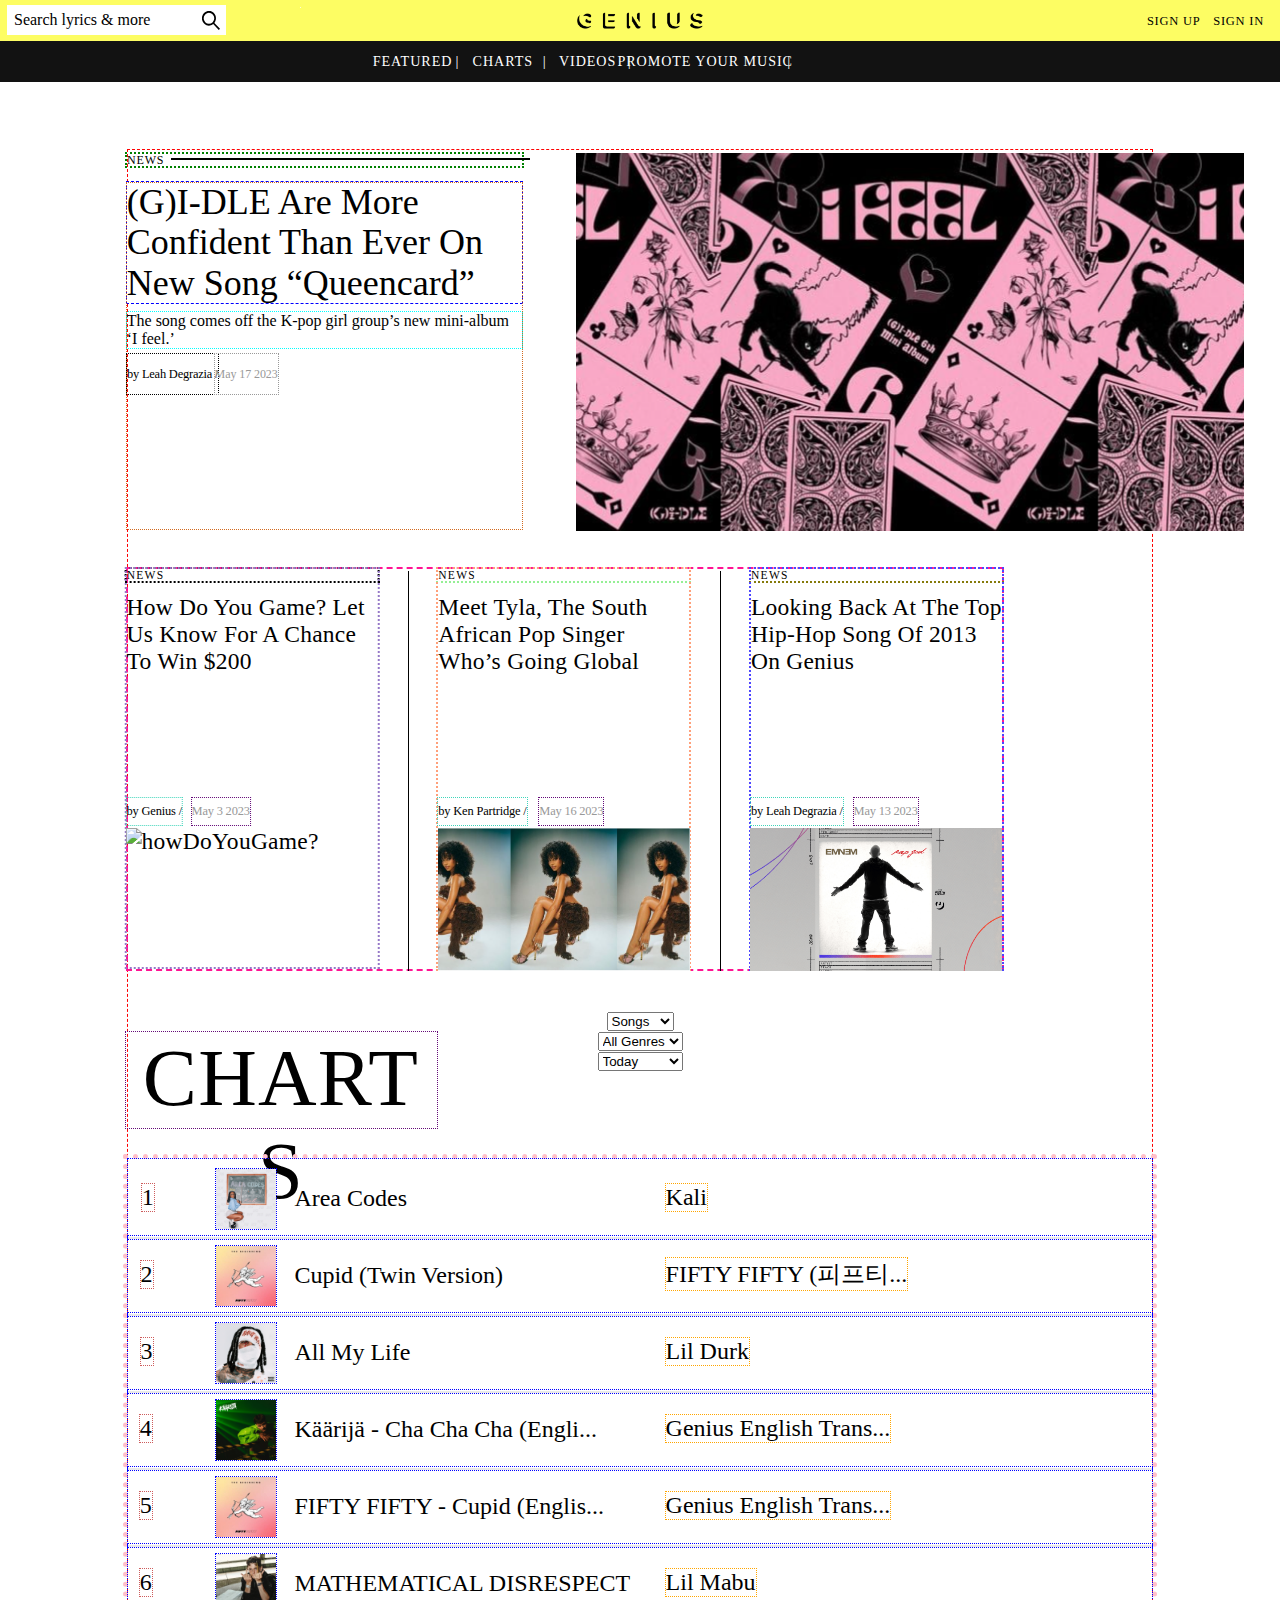
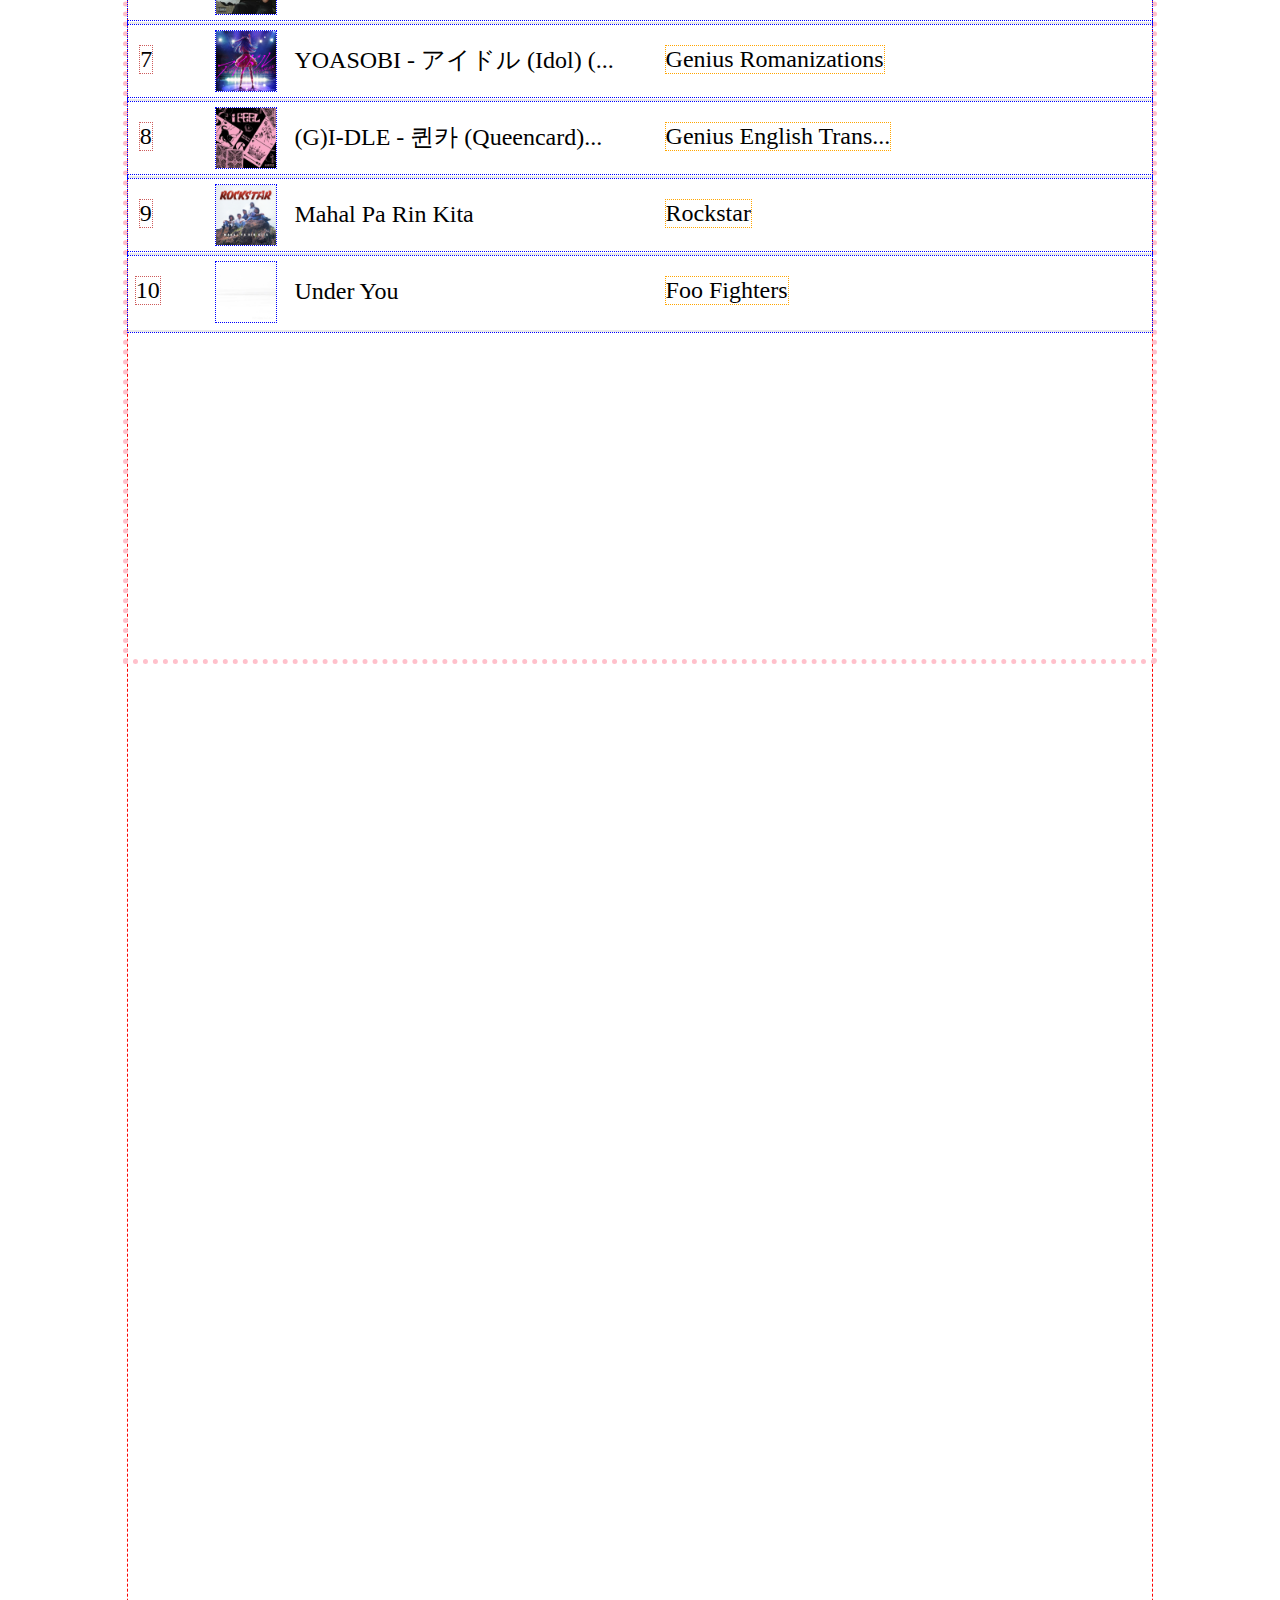
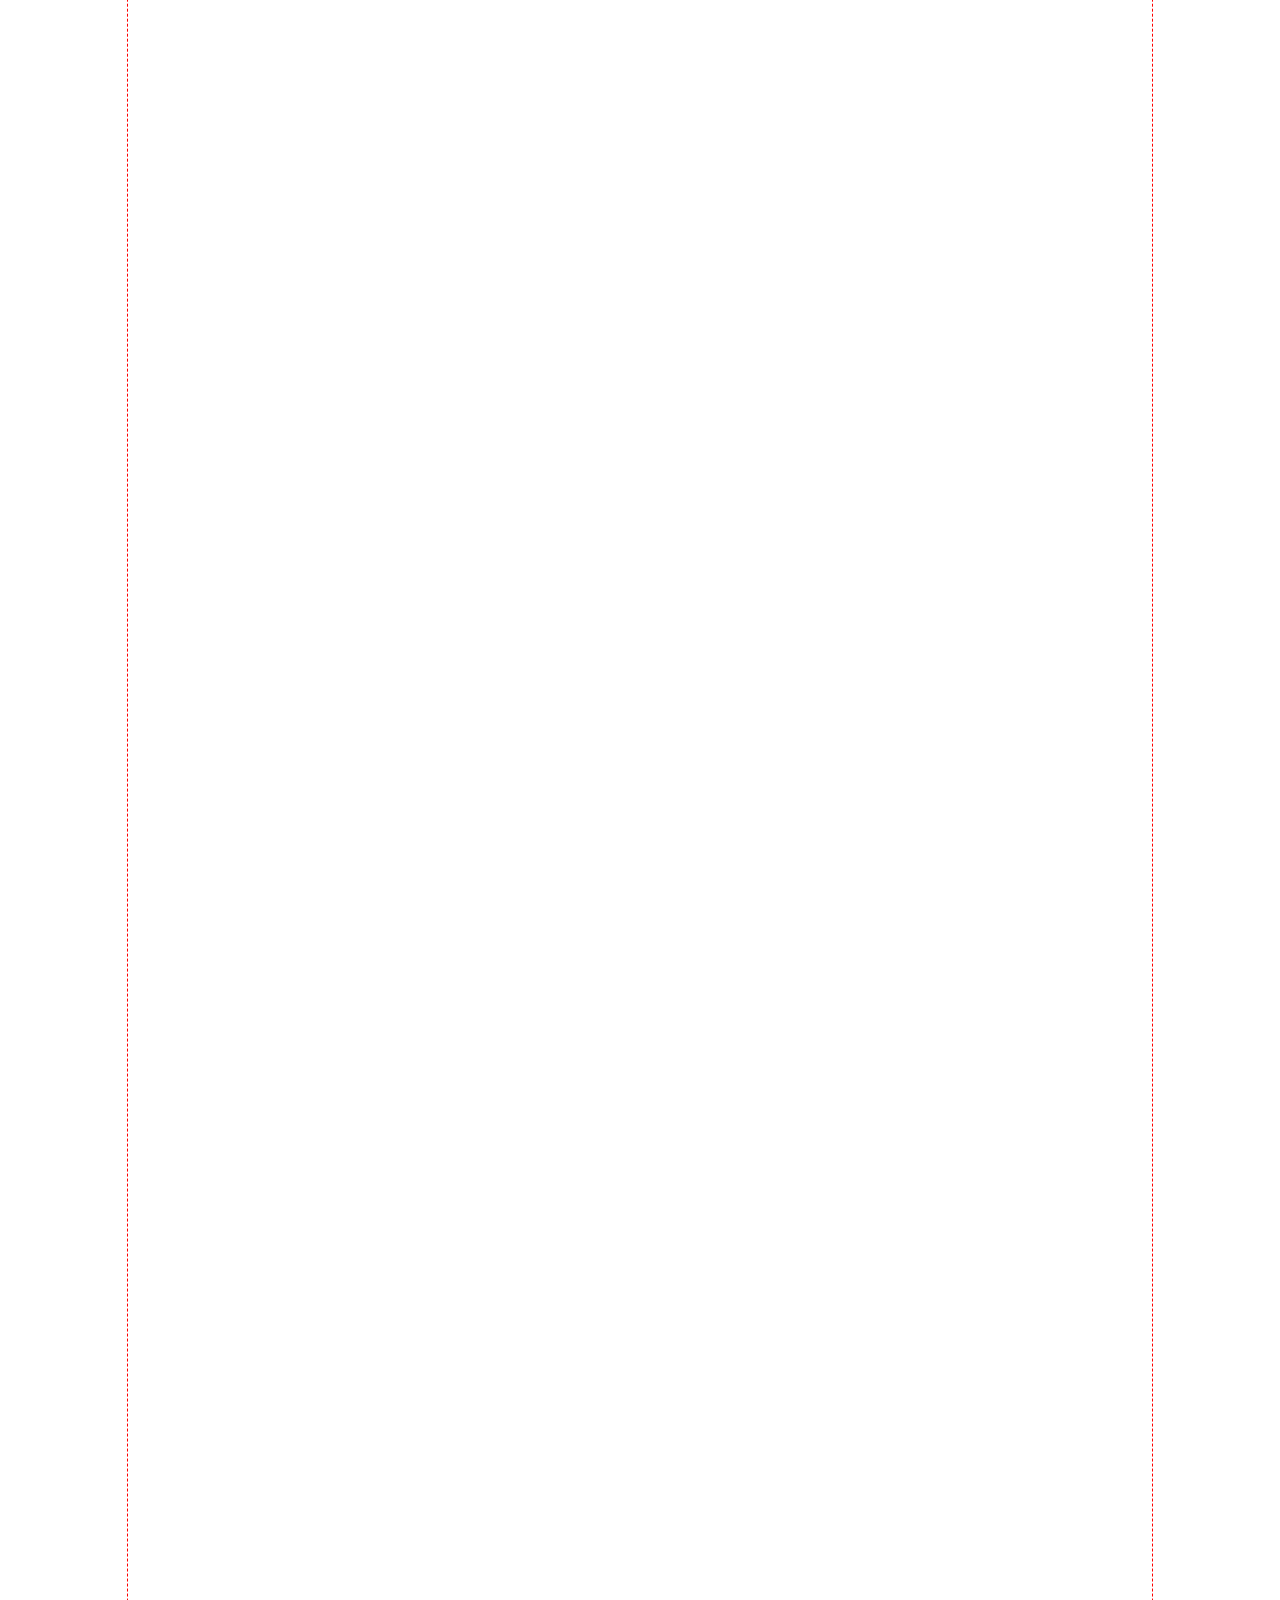
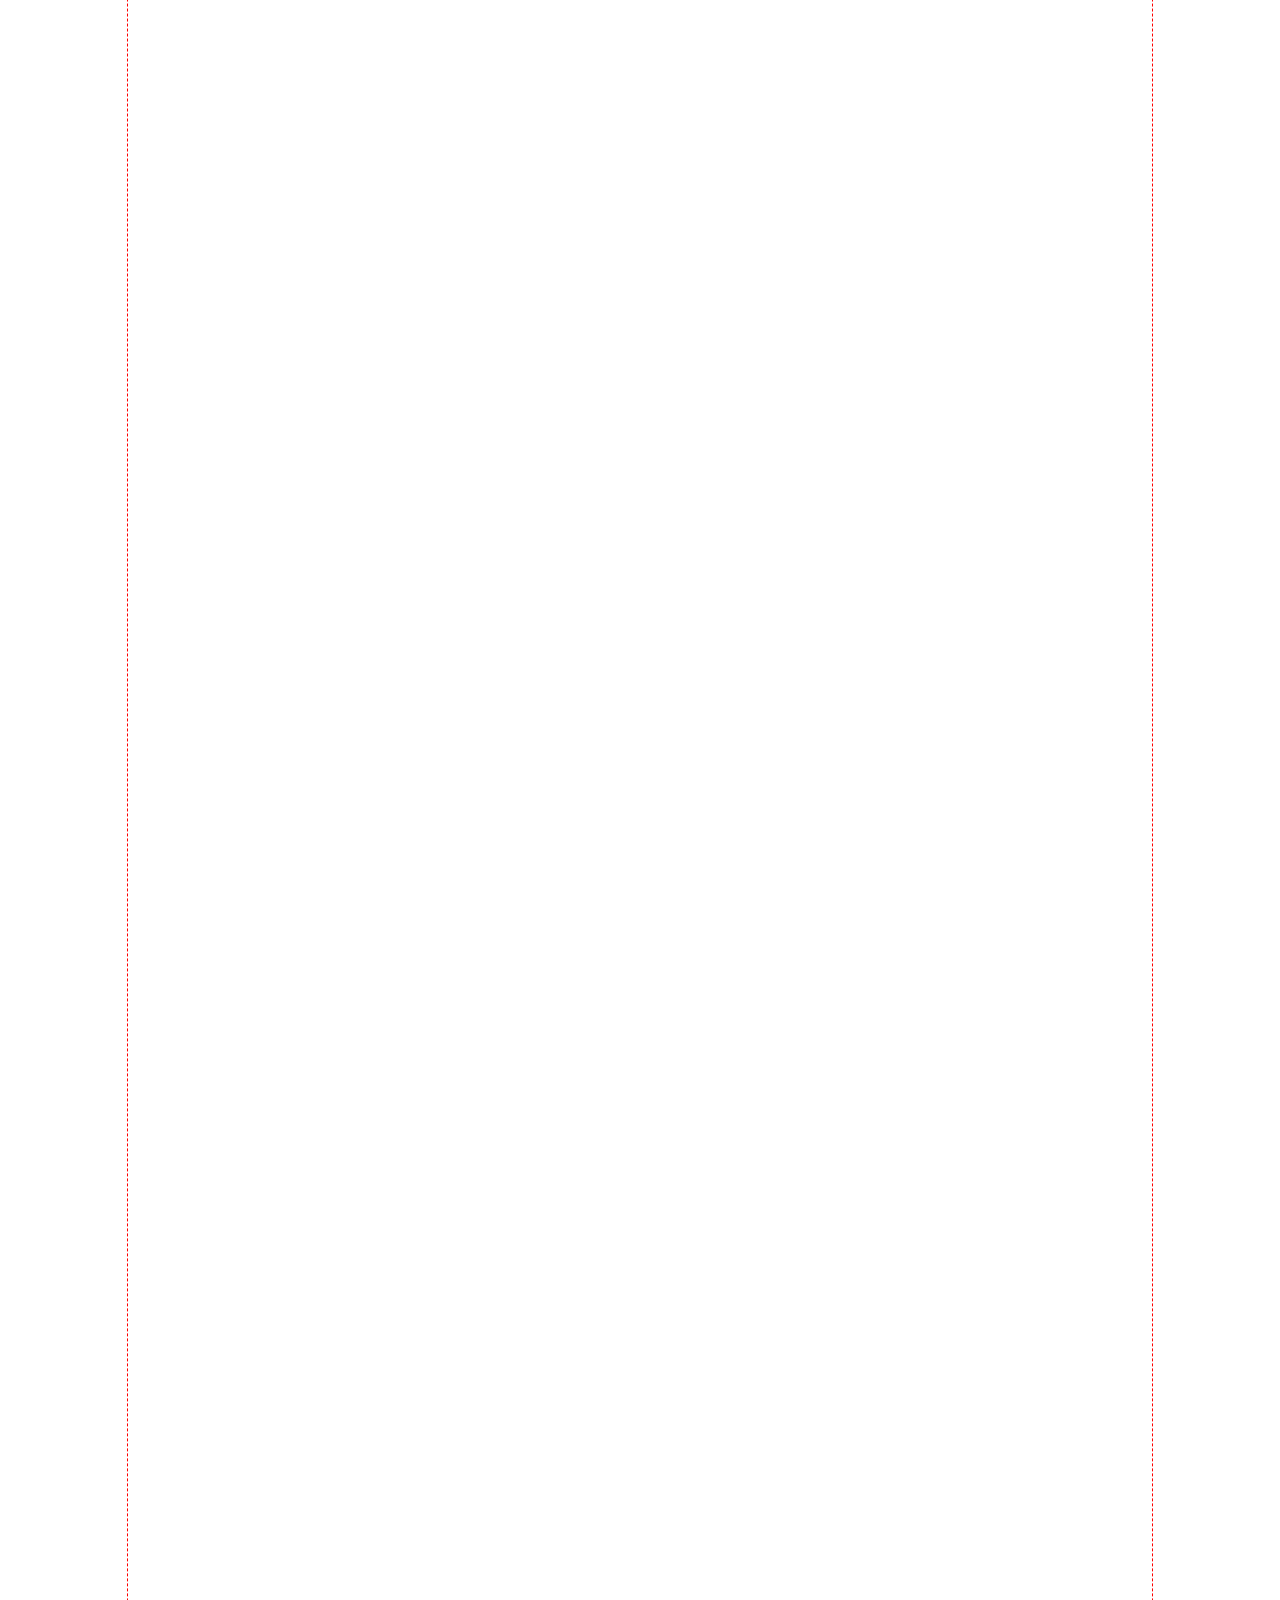
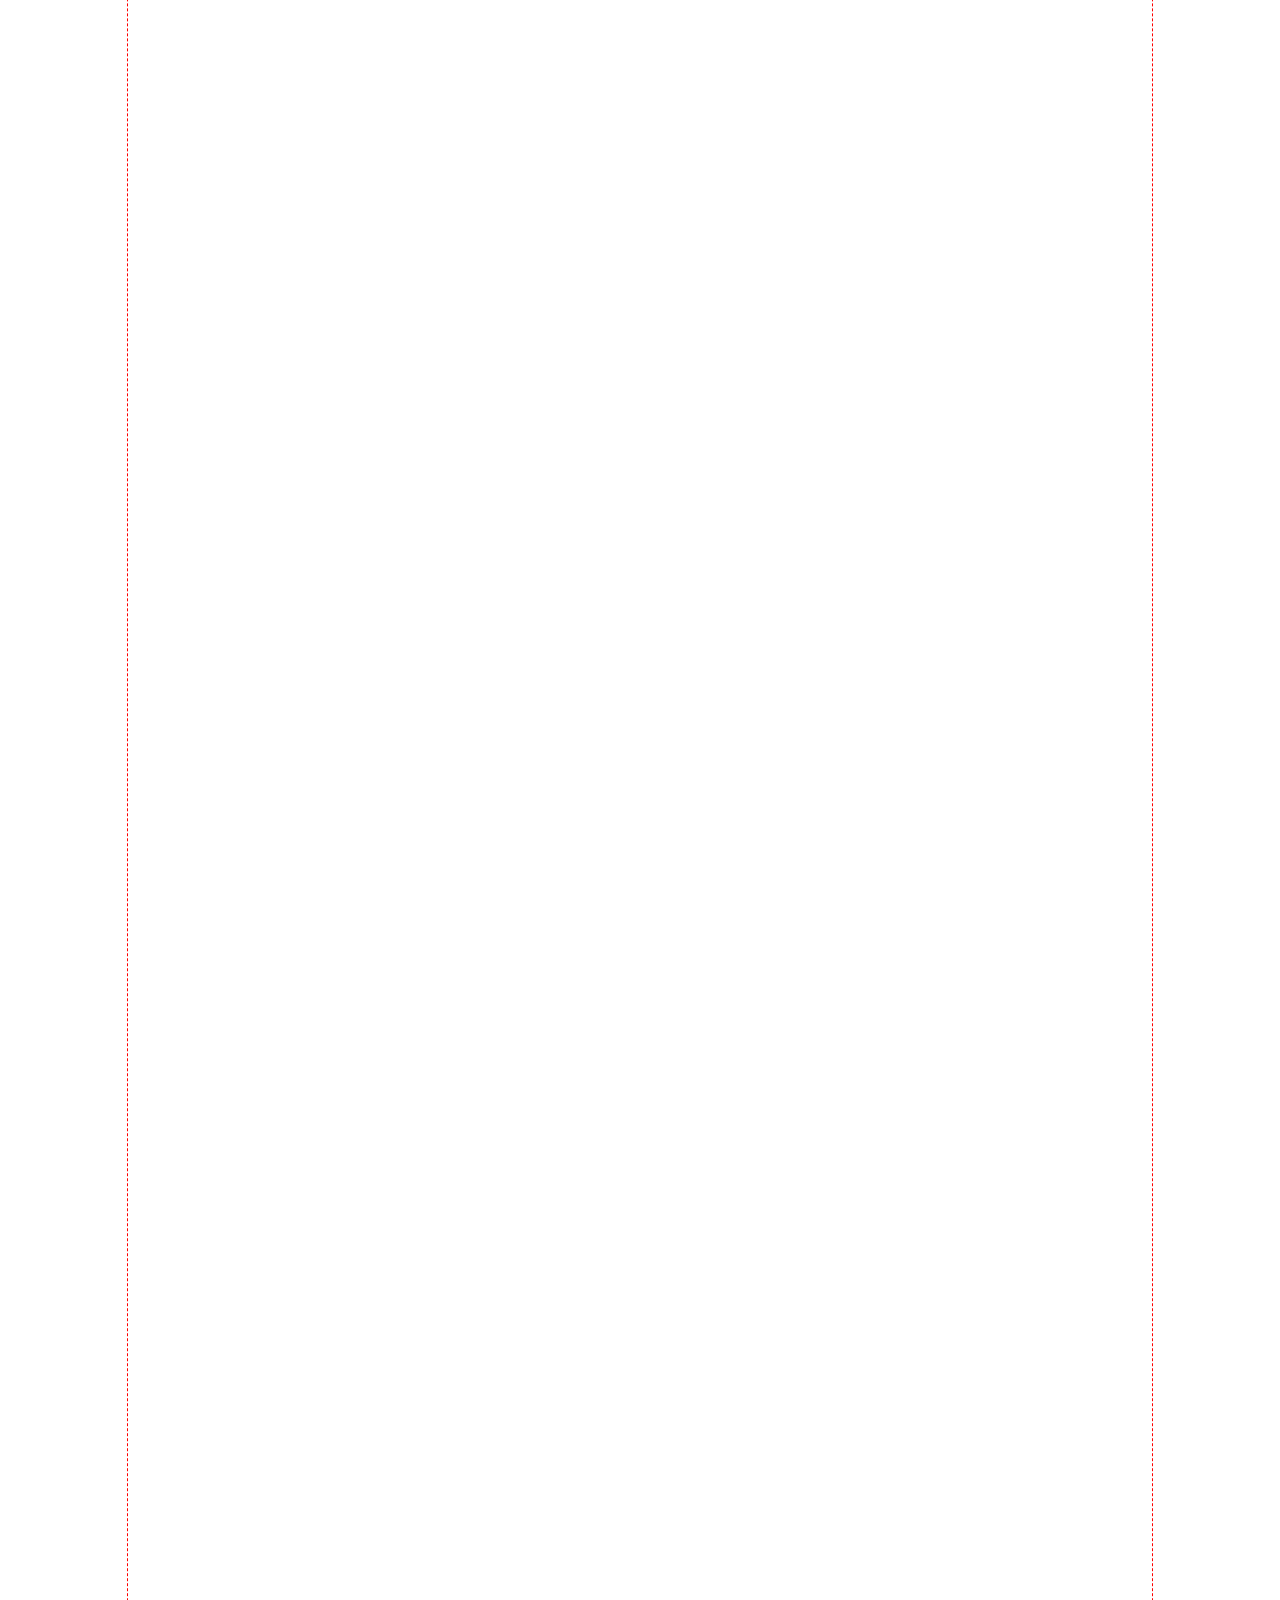
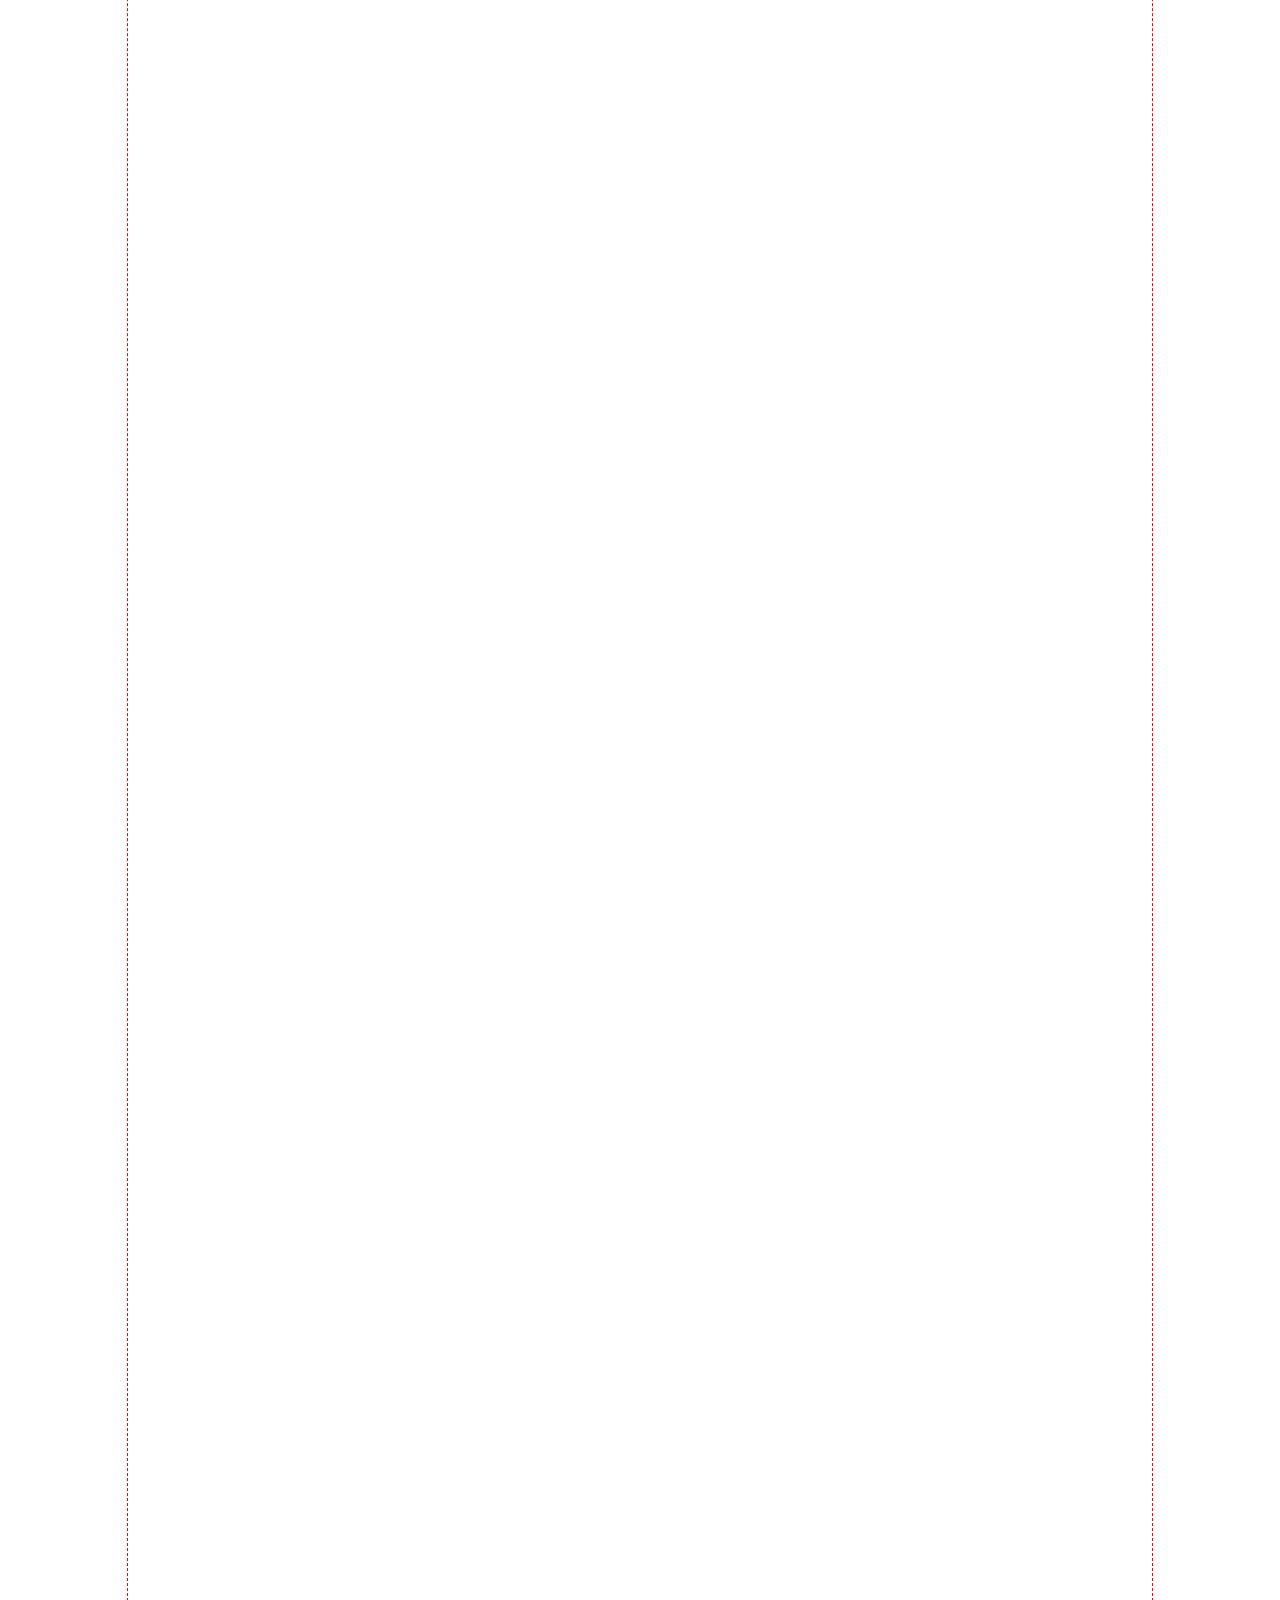
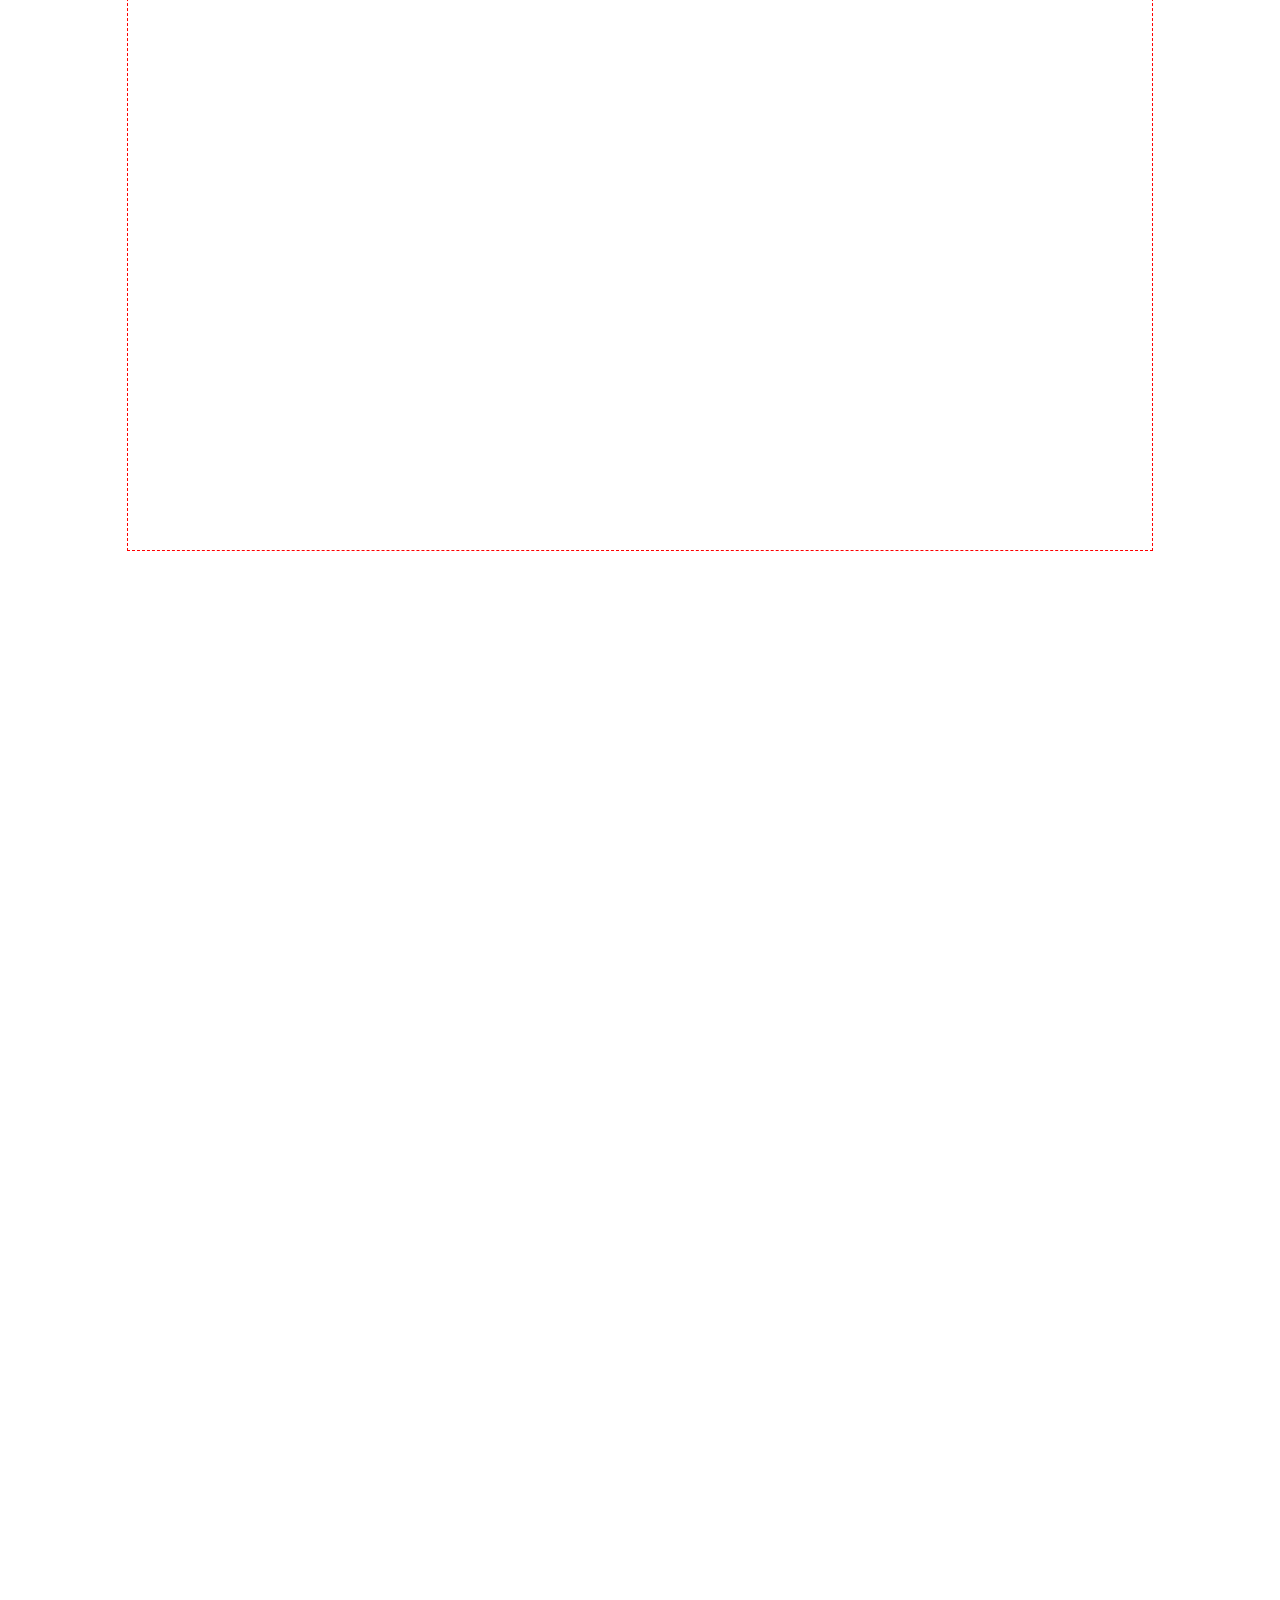
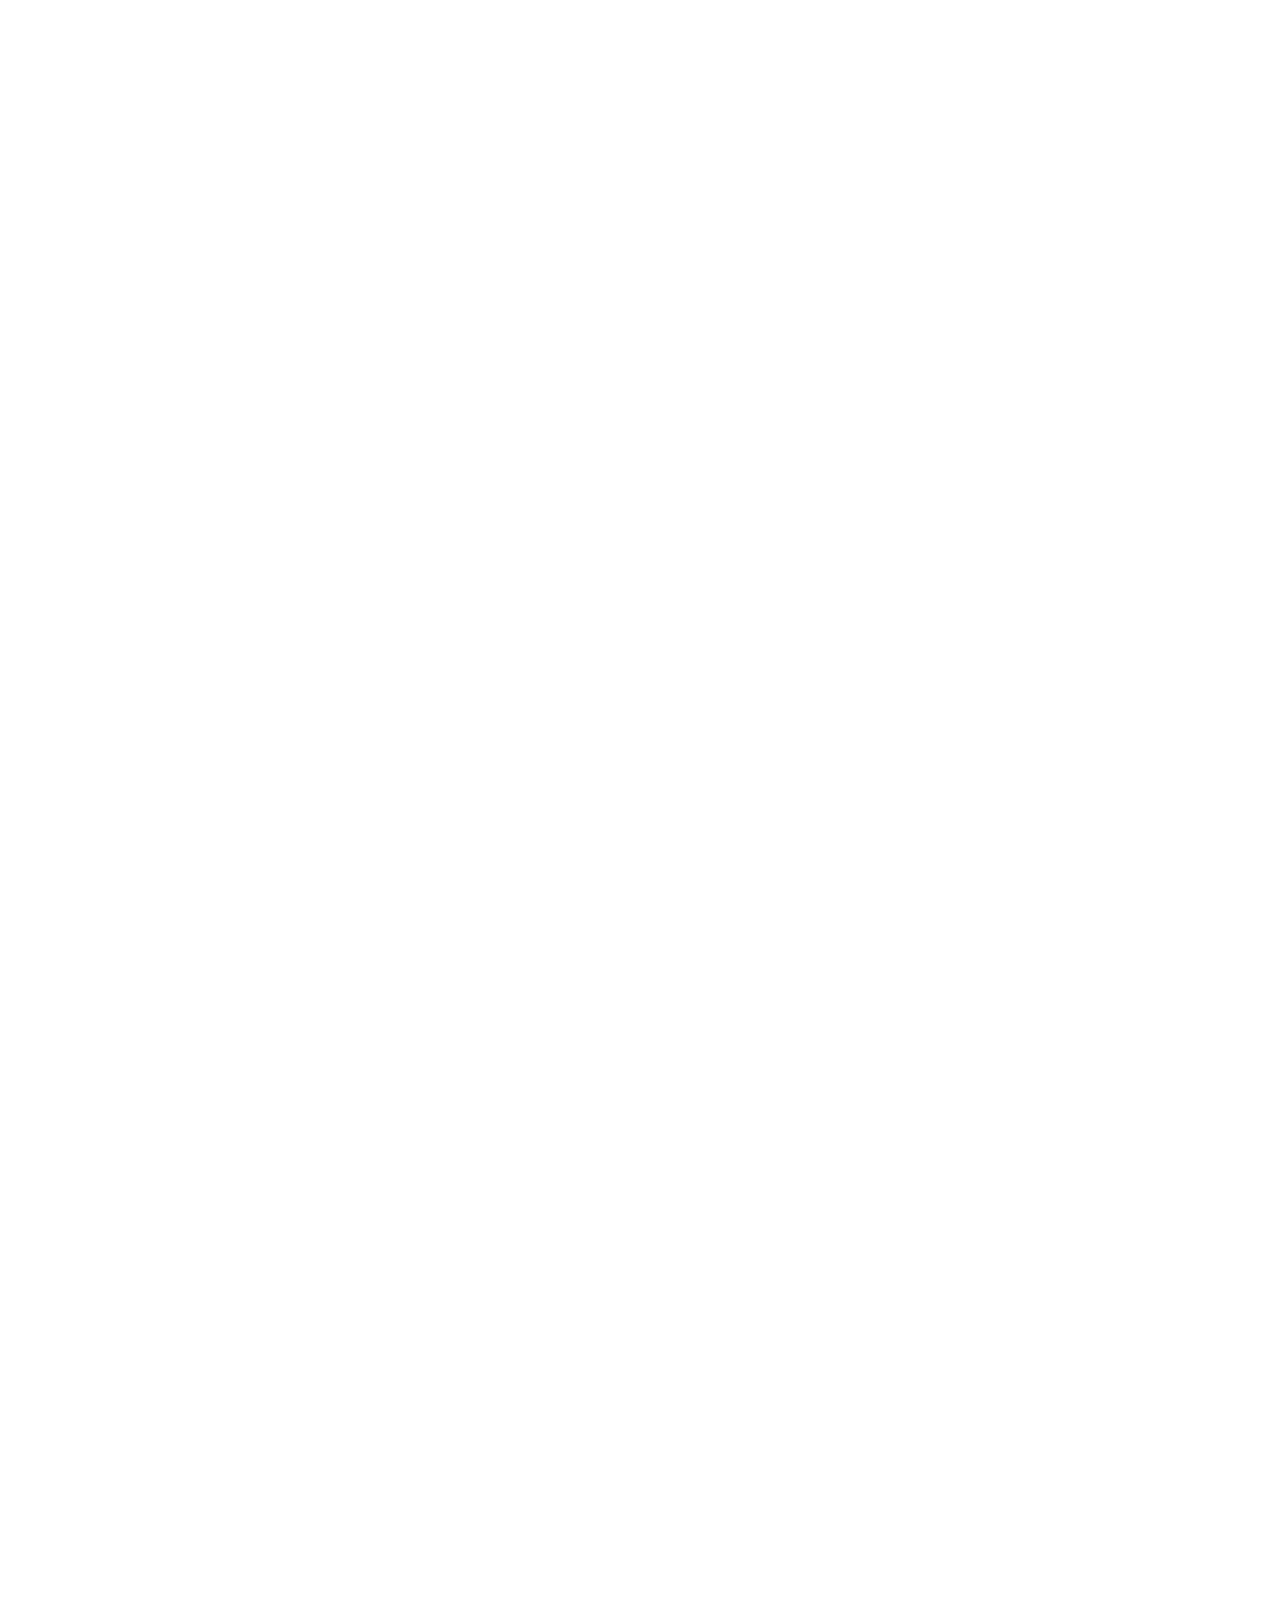
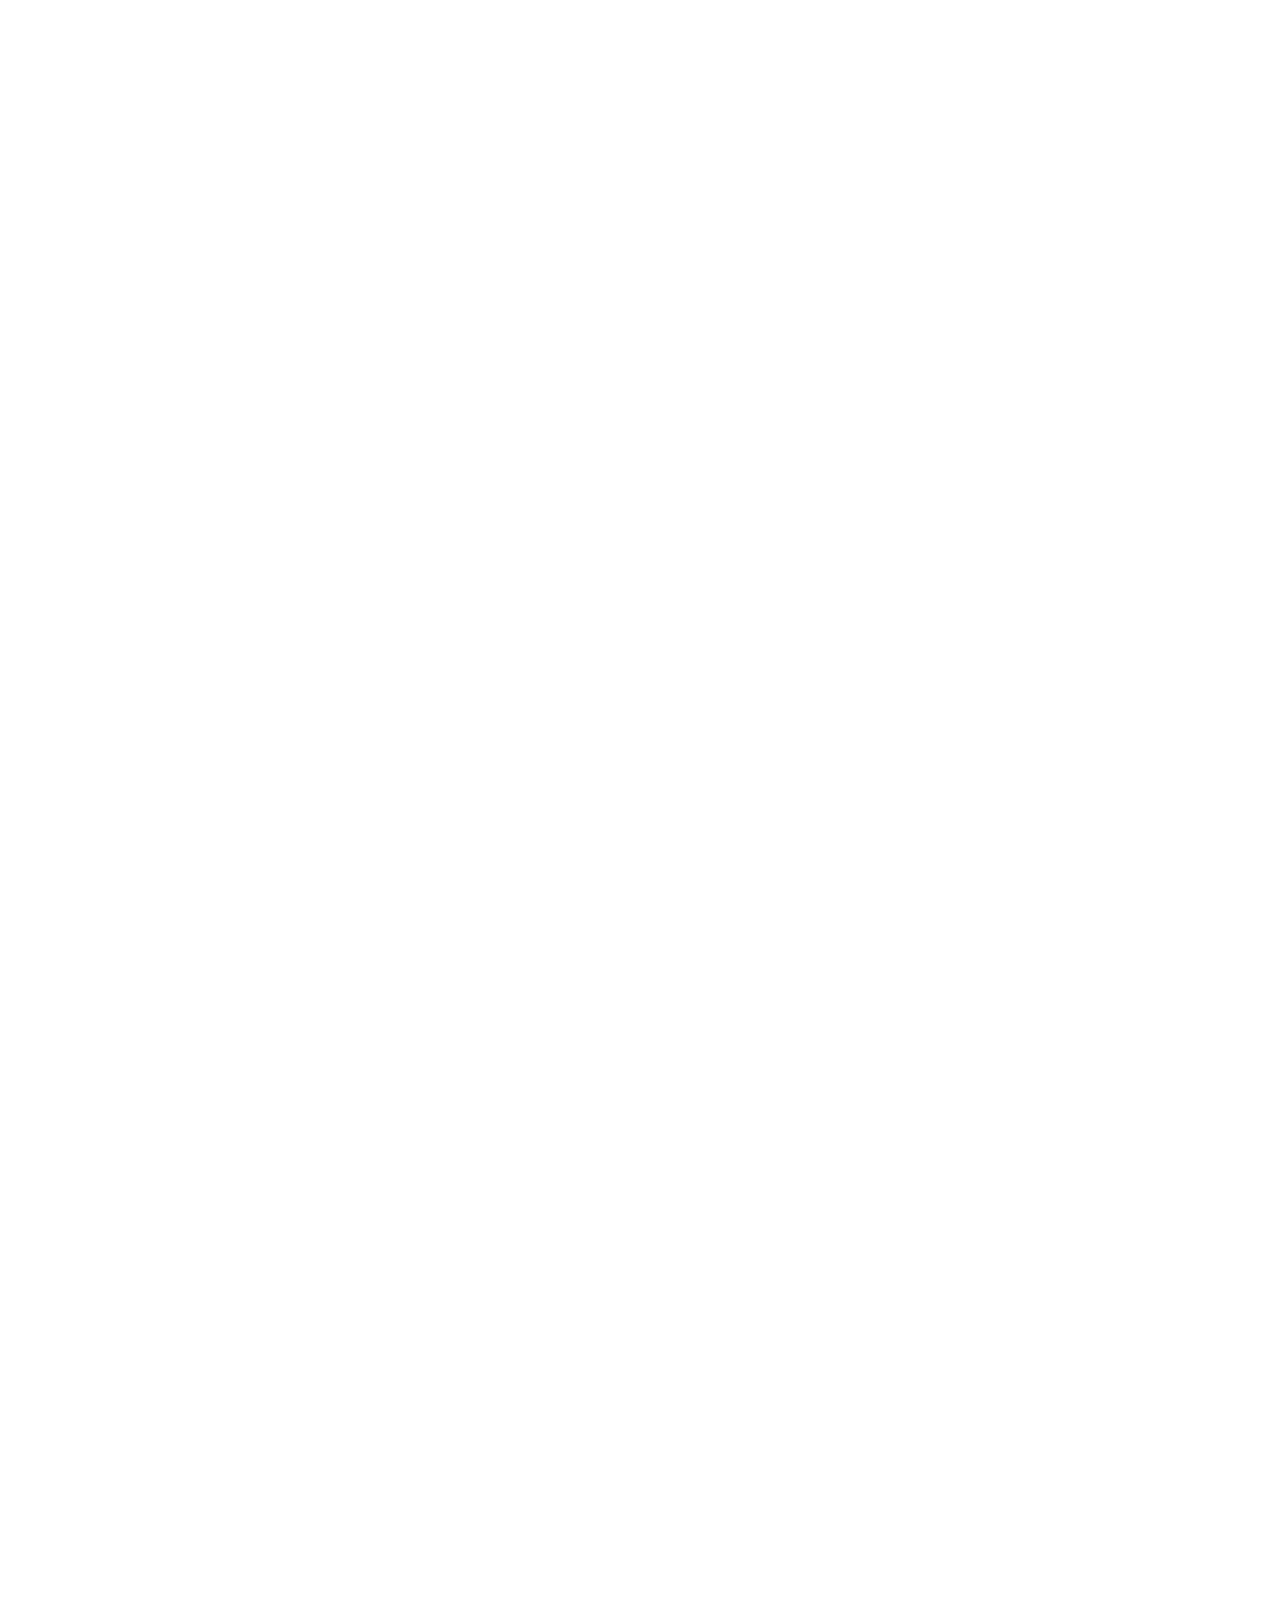
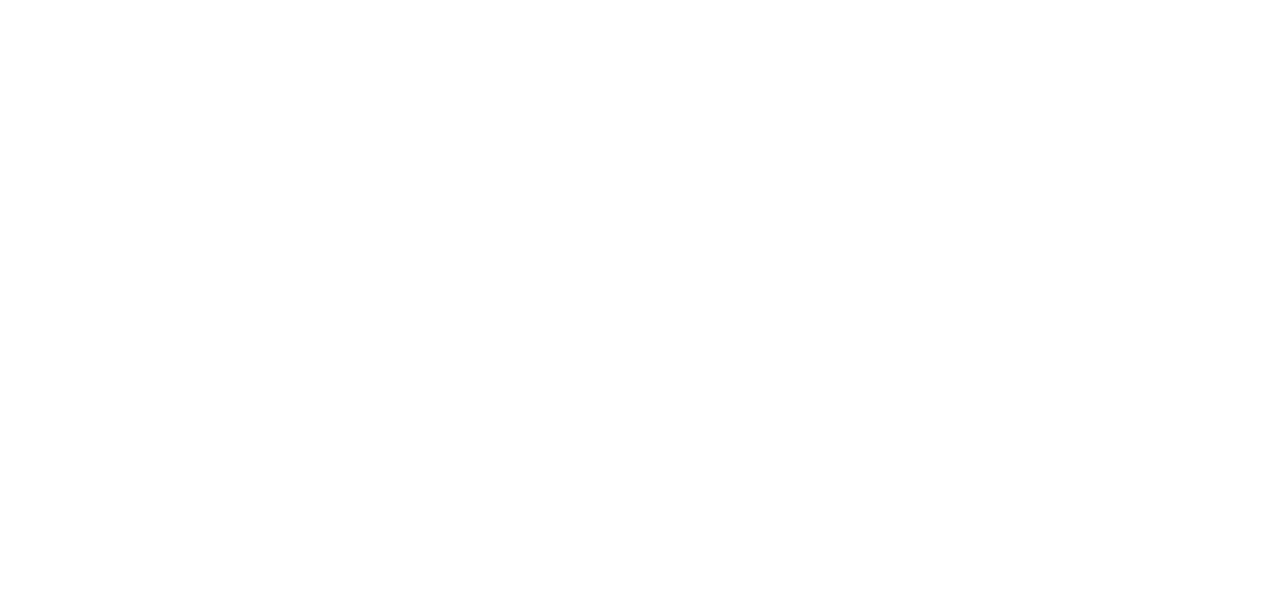
==== Main.html @ 07cfa3dc "Added Charts Committing extra files" ====
<!DOCTYPE html>
<link rel="stylesheet" type="text/css" href="MainCSS.css">
<link rel="icon" type="image/x-icon" href="favicon.ico">
<html lang="en">
<head>
  <meta charset="UTF-8">
  <title>Genius | Song Lyrics & Knowledge</title>
</head>
<body>



<div id="yellowBar">

<form id="magnifyOne">
    <input type="text" name="search" id="searchBar" placeholder=" Search lyrics & more"/>
    <button type="submit" id="searchButton" onclick="processSearch()">
      <img src="magnifyingGlass.svg" alt="Search" id="magnifyTwo"/>
    </button>
</form>

  <button onclick="redirectToSignUp()" id="signUp">SIGN UP</button>
  <button onclick="redirectToSignIn()" id="signIn">SIGN IN</button>
</div>


<div id="blackBar">

  <a href="#section" class="navBar" id="featured">FEATURED</a> <!-- Stays on the same page -->
  <a href="#section" class="navBar" id="charts">CHARTS</a>   <!-- Stays on the same page -->
  <a href="#section" class="navBar" id="videos">VIDEOS</a>   <!-- Stays on the same page -->
  <a href="https://promote.genius.com/" class="navBar" id="promoteYourMusic">PROMOTE YOUR MUSIC</a>


  <span id="separatorOne">|</span>
  <span id="separatorTwo">|</span>
  <span id="separatorThree">|</span>
  <span id="separatorFour">|</span>

  <a href="" id="facebookLink">
    <img src="FacebookGeniusClone.png" alt="Facebook Link" id="facebookLinkImage">
  </a>


</div>

<img src="geniusLogo.png" onclick="redirectToHome()" alt="Genius Logo" id="geniusLogoImage">


<div id="containerOneMain">

  <div id="newsLineOne">NEWS
    <div id="newsBlackBar"></div>
  </div>




  <div id="textContainerOne">

    <a id="headingOne" href="https://genius.com/a/g-i-dle-are-more-confident-than-ever-on-new-song-queencard">(G)I-DLE Are More Confident Than Ever On New Song “Queencard”
      <p id="paragraphOne">The song comes off the K-pop girl group’s new mini-album ‘I feel.’</p>
      <div id="hyperlinkHoverArea">  </div>
      <p id="mainImageName">by Leah Degrazia&nbsp;/ </p>
      <p id="mainImageDate">May 17 2023</p>
    </a>

    </div>



    <a>
      <img id="imageID1" src="iFeelGeniusClone.PNG" alt="iFeelImage" onclick="redirectToMainNewsArticle()">
    </a>



  <div id="threeSmallerArticles">

    <div id="blackVerticalBarOne"></div>
    <div id="blackVerticalBarTwo"></div>

    <div id="newsLineMiniOne">NEWS</div>
      <a id="newsMiniStoryOneAnchor" href="https://genius.com/a/how-do-you-game-let-us-know-for-a-chance-to-win-200">
        <div id="newsMiniStoryOne">How Do You Game? Let Us Know For A Chance To Win $200
        <img src="https://images.genius.com/3438040de356a266aadee4b162334f7c.1920x1080x1.png" id="miniStoryImageOne" alt="howDoYouGame?">
        <p id="miniStoryOneAuthor">by Genius&nbsp;/</p>
        <p id="miniStoryOneDate">May 3 2023</p>
        </div>
      </a>



  <div id="newsLineMiniTwo">NEWS</div>
    <a id="newsMiniStoryTwoAnchor" href="https://genius.com/a/how-do-you-game-let-us-know-for-a-chance-to-win-200">    <!-- Wrap everything you want to  -->
      <div id="newsMiniStoryTwo">Meet Tyla, The South African Pop Singer Who’s Going Global
      <img src="TylaSS.PNG" id="miniStoryImageTwo" alt="tylaArticle">
      <p id="miniStoryTwoAuthor">by Ken Partridge&nbsp;/</p>
      <p id="miniStoryTwoDate">May 16 2023</p>
      </div>
    </a>


  <div id="newsLineMiniThree">NEWS</div>
    <a id="newsMiniStoryThreeAnchor" href="https://genius.com/a/top-hip-hop-song-2013">
      <div id="newsMiniStoryThree">Looking Back At The Top Hip-Hop Song Of 2013 On Genius
      <img src="GeniusCloneEminemImage.png" id="miniStoryImageThree" alt="eminemArticle">
      <p id="miniStoryThreeAuthor">by Leah Degrazia /</p>
      <p id="miniStoryThreeDate">May 13 2023</p>
      </div>
    </a>

  </div>


  <div id="largeCharts">CHARTS</div>

  <select id="typeFilter">
    <option value="songs">Songs</option>
    <option value="albums">Albums</option>
    <option value="artists">Artists</option>
    <option value="lyrics">Lyrics</option>

  </select>

  <select id="genreFilter">
    <option value="all">All Genres</option>
    <option value="rock">Rock</option>
    <option value="pop">Pop</option>
  </select>

  <select id="timeFilter">
    <option value="today">Today</option>
    <option value="lastWeek">Last Week</option>
    <option value="thisYear">This Year</option>
    <option value="all">All time</option>
  </select>

  <div id="filteredList"></div>



<div id="chartsPlacementOne"></div>
<div id="chartsPlacementTwo"></div>

  <div id="chartsPlacementThree"></div>
  <div id="chartsPlacementFour"></div>
  <div id="chartsPlacementFive"></div>
  <div id="chartsPlacementSix"></div>
  <div id="chartsPlacementSeven"></div>
  <div id="chartsPlacementEight"></div>
  <div id="chartsPlacementNine"></div>
  <div id="chartsPlacementTen"></div>



</div>




<script>

  const songData = [

    <!-- Songs / All Genres / Today  -->
    {id: 'areaCodes', rank: "1", artist: "Kali", type: 'songs', genre: 'all', time: "today", title: 'Area Codes', image: 'AreaCodes.png', url: 'https://genius.com/Kali-area-codes-lyrics'},
    {id: 'cupidTW', rank: "2", artist: "FIFTY FIFTY (피프티...", type: 'songs', genre: 'all', time: "today", title: 'Cupid (Twin Version)', image: 'CupidTwins.png', url: 'https://genius.com/Fifty-fifty-cupid-twin-version-lyrics'},
    {id: 'allMyLife', rank: "3", artist: "Lil Durk", type: 'songs', genre: 'all', time: "today", title: 'All My Life', image: 'AllMyLife.png', url: 'https://genius.com/Lil-durk-all-my-life-lyrics'},
    {id: 'kaarija', rank: "4", artist: "Genius English Trans...", type: 'songs', genre: 'all', time: "today", title: 'Käärijä - Cha Cha Cha (Engli...', image: 'kaarija.png', url: 'https://genius.com/Genius-english-translations-kaarija-cha-cha-cha-english-translation-lyrics'},
    {id: 'fiftyFiftyCupid', rank: "5", artist: "Genius English Trans...", type: 'songs', genre: 'all', time: "today", title: 'FIFTY FIFTY - Cupid (Englis...', image: 'FiftyFifty.png', url: 'https://genius.com/Genius-english-translations-fifty-fifty-cupid-english-translation-lyrics'},
    {id: 'mathematicalDisrespect', rank: "6", artist: "Lil Mabu", type: 'songs', genre: 'all', time: "today", title: 'MATHEMATICAL DISRESPECT', image: 'MathematicalDisrespect.png', url: 'https://genius.com/Lil-mabu-mathematical-disrespect-lyrics'},
    {id: 'yoasobi', rank: "7", artist: "Genius Romanizations", type: 'songs', genre: 'all', time: "today", title: 'YOASOBI - アイドル (Idol) (...', image: 'yoasobi.png', url: 'https://genius.com/Genius-romanizations-yoasobi-idol-romanized-lyrics'},
    {id: 'iFeel', rank: "8", artist: "Genius English Trans...", type: 'songs', genre: 'all', time: "today", title: '(G)I-DLE - 퀸카 (Queencard)...', image: 'iFeel.png', url: 'https://genius.com/Genius-english-translations-gi-dle-queencard-english-translation-lyrics'},
    {id: 'mahal', rank: "9", artist: "Rockstar", type: 'songs', genre: 'all', time: "today", title: 'Mahal Pa Rin Kita', image: 'mahal.png', url: 'https://genius.com/Rockstar-mahal-pa-rin-kita-lyrics'},
    {id: 'underYou', rank: "10", artist: "Foo Fighters", type: 'songs', genre: 'all', time: "today", title: 'Under You', image: 'UnderYou.png', url: 'https://genius.com/Foo-fighters-under-you-lyrics'},


    <!-- Songs / All Genres / All-Time  -->
    {id: 'allmyLifeALLTIME', type: 'songs', genre: 'all', time: "all", title: 'All My Life', image: 'AllMyLife.png'},




  ];

  function filterItems() {
    const typeFilter = document.getElementById("typeFilter").value;
    const genreFilter = document.getElementById("genreFilter").value;
    const timeFilter = document.getElementById("timeFilter").value;

    const filteredItems = songData.filter(item => {
        return item.type === typeFilter && item.genre === genreFilter && item.time === timeFilter;
      }
    );

    const filteredList  = document.getElementById('filteredList');
    filteredList.innerHTML = '';

    filteredItems.forEach(item => {
      const listItem = document.createElement('div');
      listItem.className = 'item';
      listItem.id = item.id; // Set the id attribute to the value of the id property

      const link = document.createElement('a');
      link.href = item.url; // Set the href attribute to the item's URL
      link.className = 'item-link'; // Add the class "item-link" to the link element
      listItem.appendChild(link);

      // Create an <img> element
      const image = document.createElement('img');
      image.src = item.image; // Set the src attribute to the image URL
      listItem.appendChild(image);

      // Create a <p> element for displaying the type and title
      const titleElement = document.createElement('p');
      titleElement.textContent = `${item.title}`;
      link.appendChild(titleElement); // Append the title to the link element

      // Create additional div elements
      const additionalDiv1 = document.createElement('div');
      additionalDiv1.className = 'additional-div-1';
      additionalDiv1.id = `${item.id}` + 'Additional-div-1';
      additionalDiv1.textContent = `${item.artist}`;
      link.appendChild(additionalDiv1);

      const additionalDiv2 = document.createElement('div');
      additionalDiv2.className = 'additional-div-2';
      additionalDiv2.id = `${item.id}` + 'Additional-div-2';
      additionalDiv2.textContent = `${item.rank}`;
      link.appendChild(additionalDiv2);


      filteredList.appendChild(listItem);
    });
  }

  document.getElementById('typeFilter').addEventListener('change', filterItems);
  document.getElementById('genreFilter').addEventListener('change', filterItems);
  document.getElementById('timeFilter').addEventListener('change', filterItems);

  filterItems();








  function redirectToSignUp() {
    window.location.href = "https://genius.com/signup";
  }

  function redirectToSignIn() {
    window.location.href = "https://genius.com/login";
  }

  function redirectToHome() {
    window.location.href = "https://genius.com";
  }

  function redirectToMainNewsArticle() {
      window.location.href = "https://genius.com/a/g-i-dle-are-more-confident-than-ever-on-new-song-queencard";
  }

  function processSearch() {

  }
</script>
</body>
</html>
---- MainCSS.css ----
body, html {
  margin: 0;
  padding: 0;
  height: 15000px;
}

html {
  height: 15000px;
}

body {
  overflow-x: hidden;
  height: 15000px;
}

body::-webkit-scrollbar {
  width: 0.000000001em;
}

body::-webkit-scrollbar-thumb {
  background-color: transparent;
}

body::-webkit-scrollbar-track {
  background-color: transparent;
}

#yellowBar {
  background-color: #fdfd63;
  height: 41px;
  width: 100%;
  padding-right: 10px;
  display: flex;
  align-items: center; /* Vertical alignment */
  justify-content: flex-end; /* Horizontal alignment */
}

#blackBar {
  background-color: #121212 ;
  height: 41px;
  display: flex;
  align-items: center; /* Vertical axis alignment */
  justify-content: center
}

#blackBar::selection{
  background-color: yellow; /* Set the desired background color */
}


#featured {
  font-weight: 525;
  font-size: 14.1px;
  letter-spacing: 0.95px;
  position: absolute;
  left: 31.05%;
  transform: translateX(-31.05%);
  background-color: transparent;
  border: none;
  outline: none;
  cursor: pointer;
  font-family: "Programme Regular", serif;
  color: white;
  text-decoration: none;
}
#separatorOne {
  position: absolute;
  left: 35.675%;
  transform: translateX(-35.675%);
  color: white;
  font-weight: 500;
  font-size: 15px;
}
#separatorOne::selection{
  background-color: transparent;
}


#charts {
  font-weight: 525;
  font-size: 14.1px;
  letter-spacing: 0.95px;
  position: absolute;
  left: 38.75%;
  transform: translateX(-38.75%);
  background-color: transparent;
  border: none;
  outline: none;
  cursor: pointer;
  font-family: "Programme Regular", serif;
  color: white;
  text-decoration: none;
}
#separatorTwo {
  position: absolute;
  left: 42.5%;
  transform: translateX(-42.5%);
  color: white;
  font-weight: 500;
  font-size: 15px;
}
#separatorTwo::selection{
  background-color: transparent;
}

#videos {
  font-weight: 525;
  font-size: 14.1px;
  letter-spacing: 0.95px;
  position: absolute;
  left: 45.714%;
  transform: translateX(-45.714%);
  background-color: transparent;
  border: none;
  outline: none;
  cursor: pointer;
  font-family: "Programme Regular", serif;
  color: white;
  text-decoration: none;
}
#separatorThree {
  position: absolute;
  left: 49.15%;
  transform: translateX(-49.15%);
  color: white;
  font-weight: 500;
  font-size: 15px;
}
#separatorThree::selection{
  background-color: transparent;
}

#promoteYourMusic {
  font-weight: 525;
  font-size: 14.1px;
  letter-spacing: 0.95px;
  position: absolute;
  left: 55.9%;
  transform: translateX(-55.9%);
  background-color: transparent;
  border: none;
  outline: none;
  cursor: pointer;
  font-family: "Programme Regular", serif;
  color: white;
  text-decoration: none;
}

#separatorFour {
  position: absolute;
  left: 61.65%;
  transform: translateX(-61.65%);
  color: white;
  font-weight: 500;
  font-size: 15px;
}
#separatorFour::selection{
  background-color: transparent;
}


#facebookLinkImage {

  position: absolute;
  left: 150px;
  transform: translateX(150px);
  top: 7px;
  background: none;
  border: none;
  cursor: pointer;
  height: 1px;
  width: 1px;
}


#signUp {

  font-size: 78.1%;
  position: absolute;
  padding-top: 2px;
  right: 73.5px;
  background-color: transparent;
  border: none;
  outline: none;
  cursor: pointer;
  font-family: "Programme Regular", serif;
  letter-spacing: 0.77px;
}

#signIn {
  font-size: 78.1%;
  position: absolute;
  padding-top: 2px;
  right: 10px;
  background-color: transparent;
  border: none;
  outline: none;
  cursor: pointer;
  font-family: "Programme Regular", serif;
  letter-spacing: 0.77px;
}

@font-face {font-family: "Programme Bold"; src: url("//db.onlinewebfonts.com/t/a4084c1b8de1174e1b0ba7dcaf5f0b02.eot"); src: url("//db.onlinewebfonts.com/t/a4084c1b8de1174e1b0ba7dcaf5f0b02.eot?#iefix") format("embedded-opentype"), url("//db.onlinewebfonts.com/t/a4084c1b8de1174e1b0ba7dcaf5f0b02.woff2") format("woff2"), url("//db.onlinewebfonts.com/t/a4084c1b8de1174e1b0ba7dcaf5f0b02.woff") format("woff"), url("//db.onlinewebfonts.com/t/a4084c1b8de1174e1b0ba7dcaf5f0b02.ttf") format("truetype"), url("//db.onlinewebfonts.com/t/a4084c1b8de1174e1b0ba7dcaf5f0b02.svg#Programme Bold") format("svg"); }
@font-face {font-family: "Programme Regular"; src: url("//db.onlinewebfonts.com/t/615ebd2bd72c443cdfe3991532f0df4f.eot"); src: url("//db.onlinewebfonts.com/t/615ebd2bd72c443cdfe3991532f0df4f.eot?#iefix") format("embedded-opentype"), url("//db.onlinewebfonts.com/t/615ebd2bd72c443cdfe3991532f0df4f.woff2") format("woff2"), url("//db.onlinewebfonts.com/t/615ebd2bd72c443cdfe3991532f0df4f.woff") format("woff"), url("//db.onlinewebfonts.com/t/615ebd2bd72c443cdfe3991532f0df4f.ttf") format("truetype"), url("//db.onlinewebfonts.com/t/615ebd2bd72c443cdfe3991532f0df4f.svg#Programme Regular") format("svg"); }
@font-face {font-family: "Programme Light"; src: url("//db.onlinewebfonts.com/t/a9119a625b812f862b623442195661ff.eot"); src: url("//db.onlinewebfonts.com/t/a9119a625b812f862b623442195661ff.eot?#iefix") format("embedded-opentype"), url("//db.onlinewebfonts.com/t/a9119a625b812f862b623442195661ff.woff2") format("woff2"), url("//db.onlinewebfonts.com/t/a9119a625b812f862b623442195661ff.woff") format("woff"), url("//db.onlinewebfonts.com/t/a9119a625b812f862b623442195661ff.ttf") format("truetype"), url("//db.onlinewebfonts.com/t/a9119a625b812f862b623442195661ff.svg#Programme Light") format("svg"); }
/*  height="151" width="837"   5.583333*/


#searchBar {
  font-family: "Programme Regular", serif;
  font-weight: 525;
  font-size: 16px;
  width: 215px;
  color: black;
  position: absolute;
  top: 5px;
  left: 7px;
  height: 28px;
  border: none;
  outline: none;
}

#searchBar::placeholder{
  color: black;
  padding-left: 1px;
}
#searchBar:focus::placeholder{
  color: #8b8989;
}

#searchButton{
  position: absolute;
  left: 98px;
  transform: translateX(98px);
  top: 7px;
  background: none;
  border: none;
  cursor: pointer;
  height: 30px;
  width: 30px;
}
#searchButton::selection{
  background-color: transparent;
}
#magnifyOne::selection{
  background-color: transparent;
}
#magnifyTwo::selection{
  background-color: transparent;
}




#geniusLogoImage {
  height: 22.48px;
  width: 128.5px;
  position: absolute;
  top: 10px;
  left: 50%;
  transform: translateX(-50%);
  cursor: pointer;
}
#geniusLogoImage::selection{
  background-color: transparent; /* Set the desired background color */

}

#containerOneMain {
  outline: red dashed 1px;
  font-family: "Programme Light", serif;
  font-size: 38px;
  position: absolute;
  left: 50%;
  transform: translateX(-50%);
  top: 150px;
  height: 10000px;
  word-break: break-word;
  width: 80%;
  background-color: white;
  display: flex;
  align-items: center;
  justify-content: center;
  flex-direction: column;
  text-align: center;
  max-width: 1185px;
}




#newsLineOne{
  outline: green dotted 2px;
  font-family: "Programme Regular", serif;
  line-height: 12px;
  font-size: 12px;
  top: 4px;
  width: 38.6225%;
  padding-top: 0;
  display: flex;
  align-items: flex-start;
  justify-content: left;
  text-align: left;
  position: absolute;
  left: -0.1%;
  transform: translateX(-0);
  letter-spacing: 0.825px;
}

#newsBlackBar{
  background-color: black;
  height: 2px;
  width: 90.75%;
  position: absolute;
  top: 4px;
  left: 44px;
}

#textContainerOne {
  outline: blue dashed 1px;
  font-size: 36px;
  max-width: 750px;
  position: absolute;
  left: -1.25px;
  top: 32px;
  word-break: break-word;
  line-height: 40.45px;
  width: 38.6225%;
  background-color: white;
}

#hyperlinkHoverArea {
  outline: dotted chocolate 1px;
  top: 1px;
  height: 346px;
  width: 100%;
  left: 0;
  position: absolute;

}


#imageID1 {
  position: absolute;
  top: 3px;
  left: 43.75575%;
  height: 379px;
  width: 669px;
  cursor: pointer;
}





#headingOne {
  text-decoration: none;
  color: black;
  display: flex;
  align-items: flex-start;
  justify-content: left;
  text-align: left;

}
#headingOne:hover{
  text-decoration: underline;
  text-decoration-thickness: 1px;
}

#paragraphOne {
  outline: aqua dotted 1px;
  font-family: "Programme Light", serif;
  font-size: 16px;
  line-height: 18px;
  margin-top: 3px;
  margin-bottom: 0;
  display: flex;
  align-items: flex-start;
  justify-content: left;
  text-align: left;
  position: absolute;
  top: 104.5%;

}
#hyperlinkOne{
  text-decoration: none;
  color: black;
}


#mainImageName {
  outline: dotted black 1px;
  color: black;
  font-size: 12.45px;
  margin-top: 5px;
  position: absolute;
  top: 137.5%;
  left: 0.05%;
  margin-bottom: 0;
  display: flex;
  align-items: flex-start;
  justify-content: left;
  text-align: left;
  letter-spacing: -0.2px;
}

#mainImageDate {
  outline: dotted #999999 1px;
  color: #999999FF;
  font-size: 12px;
  margin-top: 5px;
  position: absolute;
  top: 137.5%;
  left: 22.2%;
  margin-bottom: 0;
  display: flex;
  align-items: flex-start;
  justify-content: left;
  text-align: left;
  letter-spacing: -0.075px;
}



#threeSmallerArticles {
  outline: dashed deeppink 2px;
  position: absolute;
  left: 0;
  width: 874px;
  height: 400px;
  top: 419px;
}

#blackVerticalBarOne {
  background-color: black;
  height: 400px;
  border-left: 1.5px solid black;
  position: absolute;
  top: 2px;
  left: 32%;
}

#blackVerticalBarTwo {
  background-color: black;
  height: 400px;
  border-left: 1.5px solid black;
  position: absolute;
  top: 2px;
  left: 67.75%;
}


#newsLineMiniOne {
  outline: #000000 dotted 2px;
  font-family: "Programme Regular", serif;
  font-size: 11.5px;
  top: 0;
  width: 251px;
  padding-top: 0;
  display: flex;
  align-items: flex-start;
  justify-content: left;
  text-align: left;
  position: absolute;
  left: -0.1%;
  transform: translateX(-0.15%);
  letter-spacing: 1.25px;
}

#newsMiniStoryOne {
  outline: #9679c8 dotted 2px;
  font-family: "Programme Light", serif;
  font-size: 23.5px;
  font-weight: 500;
  width: 251px;
  height: 373px;
  padding-top: 25px;
  display: flex;
  align-items: flex-start;
  justify-content: left;
  text-align: left;
  position: absolute;
  left: -1.25px;
  transform: translateX(-0.1%);
  letter-spacing: 0.26px;
  line-height: 27px;
  text-decoration: none;
  color: black;

}

#newsMiniStoryOneAnchor:hover{
  text-decoration-color: black;
  color: black;
  text-decoration: underline;
  text-decoration-thickness: 1px;
  cursor: pointer;
}

#newsMiniStoryOneAnchor:hover #newsMiniStoryOne {
  text-decoration: underline;
  text-decoration-thickness: 1px;
}

#miniStoryOneAuthor{
  outline: dotted #40d5ba 1px;
  color: black;
  font-size: 12.45px;
  margin-top: 5px;
  position: absolute;
  margin-bottom: 0;
  display: flex;
  align-items: flex-start;
  justify-content: left;
  text-align: left;
  letter-spacing: -0.175px;
  top: 224px;
  padding-top: 0;
  left: 0;

}

#miniStoryOneDate{
  outline: dotted #640a78 1px;
  color: #999999FF;
  font-size: 12.45px;
  margin-top: 5px;
  position: absolute;
  margin-bottom: 0;
  display: flex;
  align-items: flex-start;
  justify-content: left;
  text-align: left;
  letter-spacing: -0.2px;
  top: 224px;
  padding-top: 0;
  left: 29%;
  transform: translateX(-13.25%);
}

#miniStoryImageOne {
  position: absolute;
  top: 259px;
  left: -1px;
  height: 143px;
  width: 254px;
  cursor: pointer;
}


#newsLineMiniTwo {
  outline: #95ef95 dotted 2px;
  font-family: "Programme Regular", serif;
  font-size: 11.5px;
  top: 0;
  width: 251px;
  padding-top: 0;
  display: flex;
  align-items: flex-start;
  justify-content: left;
  text-align: left;
  position: absolute;
  left: 35.5%;
  letter-spacing: 1.3px;
  color: black;
}

#newsMiniStoryTwo  {
  outline: lightsalmon 2px dotted;
  left: 35.5%;
  height: 375px;
  top: 0;
  font-family: "Programme Light", serif;
  font-size: 23.5px;
  font-weight: 500;
  width: 251px;
  padding-top: 25px;
  display: flex;
  align-items: flex-start;
  justify-content: left;
  text-align: left;
  position: absolute;
  letter-spacing: 0.275px;
  line-height: 27px;
  color: black;
}

#newsMiniStoryTwoAnchor:hover{
  text-decoration-color: black;
  color: black;
  text-decoration: underline;
  text-decoration-thickness: 1px;
  cursor: pointer;
}

#newsMiniStoryTwoAnchor:hover #newsMiniStoryTwo {
  text-decoration: underline;
  color: black;
  text-decoration-color: black;
  text-decoration-thickness: 1px;
}

#miniStoryImageTwo {
  position: absolute;
  top: 259px;
  left: 0;
  height: 143px;
  width: 252px;
  cursor: pointer;
}

#miniStoryTwoAuthor {
  outline: dotted #40d5ba 1px;
  color: black;
  font-size: 12.45px;
  margin-top: 5px;
  position: absolute;
  margin-bottom: 0;
  display: flex;
  align-items: flex-start;
  justify-content: left;
  text-align: left;
  letter-spacing: -0.175px;
  top: 224px;
  padding-top: 0;
  left: 0;
}

#miniStoryTwoDate {
  outline: dotted #640a78 1px;
  color: #999999FF;
  font-size: 12.45px;
  margin-top: 5px;
  position: absolute;
  margin-bottom: 0;
  display: flex;
  align-items: flex-start;
  justify-content: left;
  text-align: left;
  letter-spacing: -0.2px;
  top: 224px;
  left: 40.25%;
  padding-top: 0;
}

#newsLineMiniThree {
  outline: #857a0a dotted 2px;
  font-family: "Programme Regular", serif;
  font-size: 11.5px;
  top: 0;
  width: 251px;
  padding-top: 0;
  padding-left: 0;
  display: flex;
  align-items: flex-start;
  justify-content: left;
  text-align: left;
  position: absolute;
  right: 0;
  letter-spacing: 1.3px;
  color: black;
}

#newsMiniStoryThree  {
  outline: #4d46ff 2px dotted;
  right: 0;
  height: 375px;
  top: 0;
  font-family: "Programme Light", serif;
  font-size: 23.5px;
  font-weight: 500;
  width: 251px;
  padding-top: 25px;
  display: flex;
  align-items: flex-start;
  justify-content: left;
  text-align: left;
  position: absolute;
  letter-spacing: 0.225px;
  line-height: 27px;
  color: black;
}


#newsMiniStoryThreeAnchor:hover{
  text-decoration-color: black;
  color: black;
  text-decoration: underline;
  text-decoration-thickness: 1px;
  cursor: pointer;
}

#newsMiniStoryThreeAnchor:hover #newsMiniStoryThree {
  text-decoration: underline;
  color: black;
  text-decoration-color: black;
  text-decoration-thickness: 1px;
}

#miniStoryImageThree {
  position: absolute;
  top: 259px;
  right: 0;
  height: 143px;
  width: 252px;
  cursor: pointer;
}

#miniStoryThreeAuthor {
  outline: dotted #40d5ba 1px;
  color: black;
  font-size: 12.45px;
  margin-top: 5px;
  position: absolute;
  margin-bottom: 0;
  display: flex;
  align-items: flex-start;
  justify-content: left;
  text-align: left;
  letter-spacing: -0.175px;
  top: 224px;
  padding-top: 0;
  left: 0;

}

#miniStoryThreeDate {
  outline: dotted #640a78 1px;
  color: #999999FF;
  font-size: 12.45px;
  margin-top: 5px;
  position: absolute;
  margin-bottom: 0;
  display: flex;
  align-items: flex-start;
  justify-content: left;
  text-align: left;
  letter-spacing: -0.2px;
  top: 224px;
  left: 40.85%;
  padding-top: 0;
}

#largeCharts {
  outline: #640a78 1px dotted;
  font-family: "Programme Bold", serif;
  left: -2.5px;
  position: absolute;
  top: 882px;
  width: 311px;
  height: 96px;
  font-size: 81.2px;
  padding: 0;
  margin: 0;
  letter-spacing: 1.2px;
}

#genreFilter {
  position: absolute;
  top: 882px;
}

#typeFilter {
  position: absolute;
  top: 862px;
}

#timeFilter  {
  position: absolute;
  top: 902px;
}

#filteredList {
  outline: 5px pink dotted;
  position: absolute;
  top: 1009px;
  width: 100%;
  height: 1100px;
  left: 0;
}

#areaCodes {
  font-family: "Programme Regular", serif;
  outline: blue 0.5px dotted;
  position: absolute;
  top: 0;
  font-size: 24px;
  font-weight: 500;
  left: 0;
  width: 83.75%;
  height: 78px;
  padding-left: 16.25%;
  padding-bottom: 2px;
  text-align: left;
  display: flex;
  align-items: center;
  justify-content: left;
  transition: background-color 0.15s ease;
}
#areaCodes:hover {
  background-color: #e9e9e9;
}
#areaCodes img {
  outline: blue 0.5px dotted;
  position: absolute;
  top: 10px;
  left: 8.6%;
  height: 60px;
  width: 60px;
}

.item-link {
  color: black;
  text-decoration-color: black;
  text-decoration: none;
}


#cupidTW {
  font-family: "Programme Regular", serif;
  outline: blue 0.5px dotted;
  position: absolute;
  top: 77px;
  font-size: 24px;
  font-weight: 500;
  left: 0;
  width: 83.75%;
  height: 78px;
  padding-left: 16.25%;
  padding-bottom: 2px;
  text-align: left;
  display: flex;
  align-items: center;
  justify-content: left;
  transition: background-color 0.15s ease;
}
  #cupidTW:hover {
    background-color: #e9e9e9;
  }
  #cupidTW img {
    outline: blue 0.5px dotted;
    position: absolute;
    top: 10px;
    left: 8.6%;
    height: 60px;
    width: 60px;
  }


#allMyLife {
  font-family: "Programme Regular", serif;
  outline: blue 0.5px dotted;
  position: absolute;
  top: 154px;
  font-size: 24px;
  font-weight: 500;
  left: 0;
  width: 83.75%;
  height: 78px;
  padding-left: 16.25%;
  padding-bottom: 2px;
  text-align: left;
  display: flex;
  align-items: center;
  justify-content: left;
  transition: background-color 0.15s ease;
}
#allMyLife:hover {
  background-color: #e9e9e9;
}
#allMyLife img {
  outline: blue 0.5px dotted;
  position: absolute;
  top: 10px;
  left: 8.6%;
  height: 60px;
  width: 60px;
}

#kaarija {
  font-family: "Programme Regular", serif;
  outline: blue 0.5px dotted;
  position: absolute;
  top: 231px;
  font-size: 24px;
  font-weight: 500;
  left: 0;
  width: 83.75%;
  height: 78px;
  padding-left: 16.25%;
  padding-bottom: 2px;
  text-align: left;
  display: flex;
  align-items: center;
  justify-content: left;
  transition: background-color 0.15s ease;
}
#kaarija:hover {
  background-color: #e9e9e9;
}
#kaarija img {
  outline: blue 0.5px dotted;
  position: absolute;
  top: 10px;
  left: 8.6%;
  height: 60px;
  width: 60px;
}

#fiftyFiftyCupid {
  font-family: "Programme Regular", serif;
  outline: blue 0.5px dotted;
  position: absolute;
  top: 308px;
  font-size: 24px;
  font-weight: 500;
  left: 0;
  width: 83.75%;
  height: 78px;
  padding-left: 16.25%;
  padding-bottom: 2px;
  text-align: left;
  display: flex;
  align-items: center;
  justify-content: left;
  transition: background-color 0.15s ease;
}
#fiftyFiftyCupid:hover {
  background-color: #e9e9e9;
}
#fiftyFiftyCupid img {
  outline: blue 0.5px dotted;
  position: absolute;
  top: 10px;
  left: 8.6%;
  height: 60px;
  width: 60px;
}

#mathematicalDisrespect {
  font-family: "Programme Regular", serif;
  outline: blue 0.5px dotted;
  position: absolute;
  top: 385px;
  font-size: 24px;
  font-weight: 500;
  left: 0;
  width: 83.75%;
  height: 78px;
  padding-left: 16.25%;
  padding-bottom: 2px;
  text-align: left;
  display: flex;
  align-items: center;
  justify-content: left;
  transition: background-color 0.15s ease;
}
#mathematicalDisrespect:hover {
  background-color: #e9e9e9;
}
#mathematicalDisrespect img {
  outline: blue 0.5px dotted;
  position: absolute;
  top: 10px;
  left: 8.6%;
  height: 60px;
  width: 60px;
}

#yoasobi {
  font-family: "Programme Regular", serif;
  outline: blue 0.5px dotted;
  position: absolute;
  top: 462px;
  font-size: 24px;
  font-weight: 500;
  left: 0;
  width: 83.75%;
  height: 78px;
  padding-left: 16.25%;
  padding-bottom: 2px;
  text-align: left;
  display: flex;
  align-items: center;
  justify-content: left;
  transition: background-color 0.15s ease;
}
#yoasobi:hover {
  background-color: #e9e9e9;
}
#yoasobi img {
  outline: blue 0.5px dotted;
  position: absolute;
  top: 10px;
  left: 8.6%;
  height: 60px;
  width: 60px;
}

#iFeel {
  font-family: "Programme Regular", serif;
  outline: blue 0.5px dotted;
  position: absolute;
  top: 539px;
  font-size: 24px;
  font-weight: 500;
  left: 0;
  width: 83.75%;
  height: 78px;
  padding-left: 16.25%;
  padding-bottom: 2px;
  text-align: left;
  display: flex;
  align-items: center;
  justify-content: left;
  transition: background-color 0.15s ease;
}
#iFeel:hover {
  background-color: #e9e9e9;
}
#iFeel img {
  outline: blue 0.5px dotted;
  position: absolute;
  top: 10px;
  left: 8.6%;
  height: 60px;
  width: 60px;
}

#mahal {
  font-family: "Programme Regular", serif;
  outline: blue 0.5px dotted;
  position: absolute;
  top: 616px;
  font-size: 24px;
  font-weight: 500;
  left: 0;
  width: 83.75%;
  height: 78px;
  padding-left: 16.25%;
  padding-bottom: 2px;
  text-align: left;
  display: flex;
  align-items: center;
  justify-content: left;
  transition: background-color 0.15s ease;
}
#mahal:hover {
  background-color: #e9e9e9;
}
#mahal img {
  outline: blue 0.5px dotted;
  position: absolute;
  top: 10px;
  left: 8.6%;
  height: 60px;
  width: 60px;
}

#underYou {
  font-family: "Programme Regular", serif;
  outline: blue 0.5px dotted;
  position: absolute;
  top: 693px;
  font-size: 24px;
  font-weight: 500;
  left: 0;
  width: 83.75%;
  height: 78px;
  padding-left: 16.25%;
  padding-bottom: 2px;
  text-align: left;
  display: flex;
  align-items: center;
  justify-content: left;
  transition: background-color 0.15s ease;
}
#underYou:hover {
  background-color: #e9e9e9;
}
#underYou img {
  outline: blue 0.5px dotted;
  position: absolute;
  top: 10px;
  left: 8.6%;
  height: 60px;
  width: 60px;
}


#areaCodesAdditional-div-1 {
  font-family: "Programme Light", serif;
  outline: orange 1px dotted;
  position: absolute;
  left: 52.5%;
  top: 25px;
}
#cupidTWAdditional-div-1 {
  font-family: "Programme Light", serif;
  outline: orange 1px dotted;
  position: absolute;
  left: 52.5%;
  top: 22px;
}
#allMyLifeAdditional-div-1 {
  font-family: "Programme Light", serif;
  outline: orange 1px dotted;
  position: absolute;
  left: 52.5%;
  top: 25px;
}
#kaarijaAdditional-div-1 {
  font-family: "Programme Light", serif;
  outline: orange 1px dotted;
  position: absolute;
  left: 52.5%;
  top: 25px;
}
#fiftyFiftyCupidAdditional-div-1 {
  font-family: "Programme Light", serif;
  outline: orange 1px dotted;
  position: absolute;
  left: 52.5%;
  top: 25px;
}
#mathematicalDisrespectAdditional-div-1 {
  font-family: "Programme Light", serif;
  outline: orange 1px dotted;
  position: absolute;
  left: 52.5%;
  top: 25px;
}
#yoasobiAdditional-div-1 {
  font-family: "Programme Light", serif;
  outline: orange 1px dotted;
  position: absolute;
  left: 52.5%;
  top: 25px;
}
#iFeelAdditional-div-1 {
  font-family: "Programme Light", serif;
  outline: orange 1px dotted;
  position: absolute;
  left: 52.5%;
  top: 25px;
}
#mahalAdditional-div-1 {
  font-family: "Programme Light", serif;
  outline: orange 1px dotted;
  position: absolute;
  left: 52.5%;
  top: 25px;
}
#underYouAdditional-div-1 {
  font-family: "Programme Light", serif;
  outline: orange 1px dotted;
  position: absolute;
  left: 52.5%;
  top: 25px;
}



#areaCodesAdditional-div-2 {
  font-family: "Programme Light", serif;
  outline: indianred 1px dotted;
  position: absolute;
  left: 1.35%;
  top: 24.5px;
}
#cupidTWAdditional-div-2 {
  font-family: "Programme Light", serif;
  outline: indianred 1px dotted;
  position: absolute;
  left: 1.225%;
  top: 24.5px;
}
#allMyLifeAdditional-div-2 {
  font-family: "Programme Light", serif;
  outline: indianred 1px dotted;
  position: absolute;
  left: 1.225%;
  top: 24.5px;
}
#kaarijaAdditional-div-2 {
  font-family: "Programme Light", serif;
  outline: indianred 1px dotted;
  position: absolute;
  left: 1.15%;
  top: 24.5px;
}
#fiftyFiftyCupidAdditional-div-2 {
  font-family: "Programme Light", serif;
  outline: indianred 1px dotted;
  position: absolute;
  left: 1.15%;
  top: 24.5px;
}
#mathematicalDisrespectAdditional-div-2 {
  font-family: "Programme Light", serif;
  outline: indianred 1px dotted;
  position: absolute;
  left: 1.15%;
  top: 24.5px;
}
#yoasobiAdditional-div-2 {
  font-family: "Programme Light", serif;
  outline: indianred 1px dotted;
  position: absolute;
  left: 1.2%;
  top: 24.5px;
}
#iFeelAdditional-div-2 {
  font-family: "Programme Light", serif;
  outline: indianred 1px dotted;
  position: absolute;
  left: 1.15%;
  top: 24.5px;
}
#mahalAdditional-div-2 {
  font-family: "Programme Light", serif;
  outline: indianred 1px dotted;
  position: absolute;
  left: 1.15%;
  top: 24.5px;
}
#underYouAdditional-div-2 {
  font-family: "Programme Light", serif;
  outline: indianred 1px dotted;
  position: absolute;
  left: 0.75%;
  top: 24.5px;
}





#allmyLifeALLTIME {
  font-family: "Programme Regular", serif;
  outline: blue 0.5px dotted;
  position: absolute;
  top: 0;
  font-size: 24px;
  font-weight: 500;
  left: 0;
  width: 83.75%;
  height: 78px;
  padding-left: 16.25%;
  padding-bottom: 2px;
  text-align: left;
  display: flex;
  align-items: center;
  justify-content: left;
  transition: background-color 0.15s ease;
}
#allmyLifeALLTIME:hover {
  background-color: #e9e9e9;
}
#allmyLifeALLTIME img {
  outline: blue 0.5px dotted;
  position: absolute;
  top: 10px;
  left: 8.6%;
  height: 60px;
  width: 60px;
}





#chartsPlacementOne {
  background-color: #e9e9e9;
  height: 2px;
  width: 100%;
  position: absolute;
  top: 1087px;
}
#chartsPlacementTwo {
  background-color: #e9e9e9;
  height: 2px;
  width: 100%;
  position: absolute;
  top: 1164px;
}
#chartsPlacementThree {
  background-color: #e9e9e9;
  height: 2px;
  width: 100%;
  position: absolute;
  top: 1241px;
}
#chartsPlacementFour {
  background-color: #e9e9e9;
  height: 2px;
  width: 100%;
  position: absolute;
  top: 1318px;
}
#chartsPlacementFive {
  background-color: #e9e9e9;
  height: 2px;
  width: 100%;
  position: absolute;
  top: 1395px;
}
#chartsPlacementSix {
   background-color: #e9e9e9;
   height: 2px;
   width: 100%;
   position: absolute;
   top: 1472px;
 }
#chartsPlacementSeven {
  background-color: #e9e9e9;
  height: 2px;
  width: 100%;
  position: absolute;
  top: 1549px;
}
#chartsPlacementEight {
  background-color: #e9e9e9;
  height: 2px;
  width: 100%;
  position: absolute;
  top: 1626px;
}
#chartsPlacementNine {
  background-color: #e9e9e9;
  height: 2px;
  width: 100%;
  position: absolute;
  top: 1703px;
}
#chartsPlacementTen {
  background-color: #e9e9e9;
  height: 2px;
  width: 100%;
  position: absolute;
  top: 1780px;
}















@media (max-width: 960px) {
  #containerOneMain  {
    outline: #dfce0b dashed 1px;
    font-family: "Programme Light", serif;
    font-size: 38px;
    position: absolute;
    left: 12.5%;
    transform: translateX(-12.5%);
    width: 50%;
    top: 150px;
    height: 100%;
    word-break: break-word;
    background-color: white;
    display: flex;
    align-items: center;
    justify-content: center;
    flex-direction: column;
    text-align: center;
    max-width: 1185px;
  }



  #textContainerOne {
    outline: blue dashed 1px;
    font-size: 36px;
    position: absolute;
    left: 0;

    top: 32px;
    word-break: break-word;
    line-height: 41.2px;
    width: 62.5%;
    background-color: white;
  }



  #newsLineOne {

  outline: green dotted 2px;
  font-family: "Programme Regular", serif;
  line-height: 12px;
  font-size: 12px;
  top: 4px;
  width: 62.2%;
  padding-top: 0;
  display: flex;
  align-items: flex-start;
  justify-content: left;
  text-align: left;
  position: absolute;
  left: -0.1%;
  transform: translateX(-0);
  letter-spacing: 0.88px;
  }



  #featured {
    position: absolute;
    left: 21.8%;
    transform: translateX(-21.8%);
  }

  #separatorOne {
    position: absolute;
    left: 31.75%;
    transform: translateX(-31.8%);
    color: white;
    font-weight: 500;
    font-size: 15px;
  }



  #charts {
    font-weight: 525;
    font-size: 14.1px;
    letter-spacing: 0.95px;
    position: absolute;
    left: 37.9%;
    transform: translateX(-37.9%);
    background-color: transparent;
    border: none;
    outline: none;
    cursor: pointer;
    font-family: "Programme Regular", serif;
    color: white;
    text-decoration: none;
  }
  #separatorTwo {
    position: absolute;
    left: 45.45%;
    transform: translateX(-45.45%);
    color: white;
    font-weight: 500;
    font-size: 15px;
  }


  #videos {
    font-weight: 525;
    font-size: 14.1px;
    letter-spacing: 0.95px;
    position: absolute;
    left: 52.2175%;
    transform: translateX(-52.2175%);
    background-color: transparent;
    border: none;
    outline: none;
    cursor: pointer;
    font-family: "Programme Regular", serif;
    color: white;
    text-decoration: none;
  }
  #separatorThree {
    position: absolute;
    left: 58.75%;
    transform: translateX(-58.75%);
    font-weight: 500;
    font-size: 15px;
  }

  #promoteYourMusic {
    font-weight: 525;
    font-size: 14.1px;
    letter-spacing: 0.95px;
    position: absolute;
    left: 75.72%;
    transform: translateX(-75.72%);
    background-color: transparent;
    border: none;
    outline: none;
    cursor: pointer;
    font-family: "Programme Regular", serif;
    color: white;
    text-decoration: none;
  }

  #separatorFour {
    position: absolute;
    left: 111%;
    transform: translateX(-111%);
    color: white;
    font-weight: 500;
    font-size: 15px;
  }

  #imageID1 {
    position: absolute;
    top: 4px;
    left: 78.4%;
    height: 261.4px;
    width: 464px;
    cursor: pointer;

  }


}
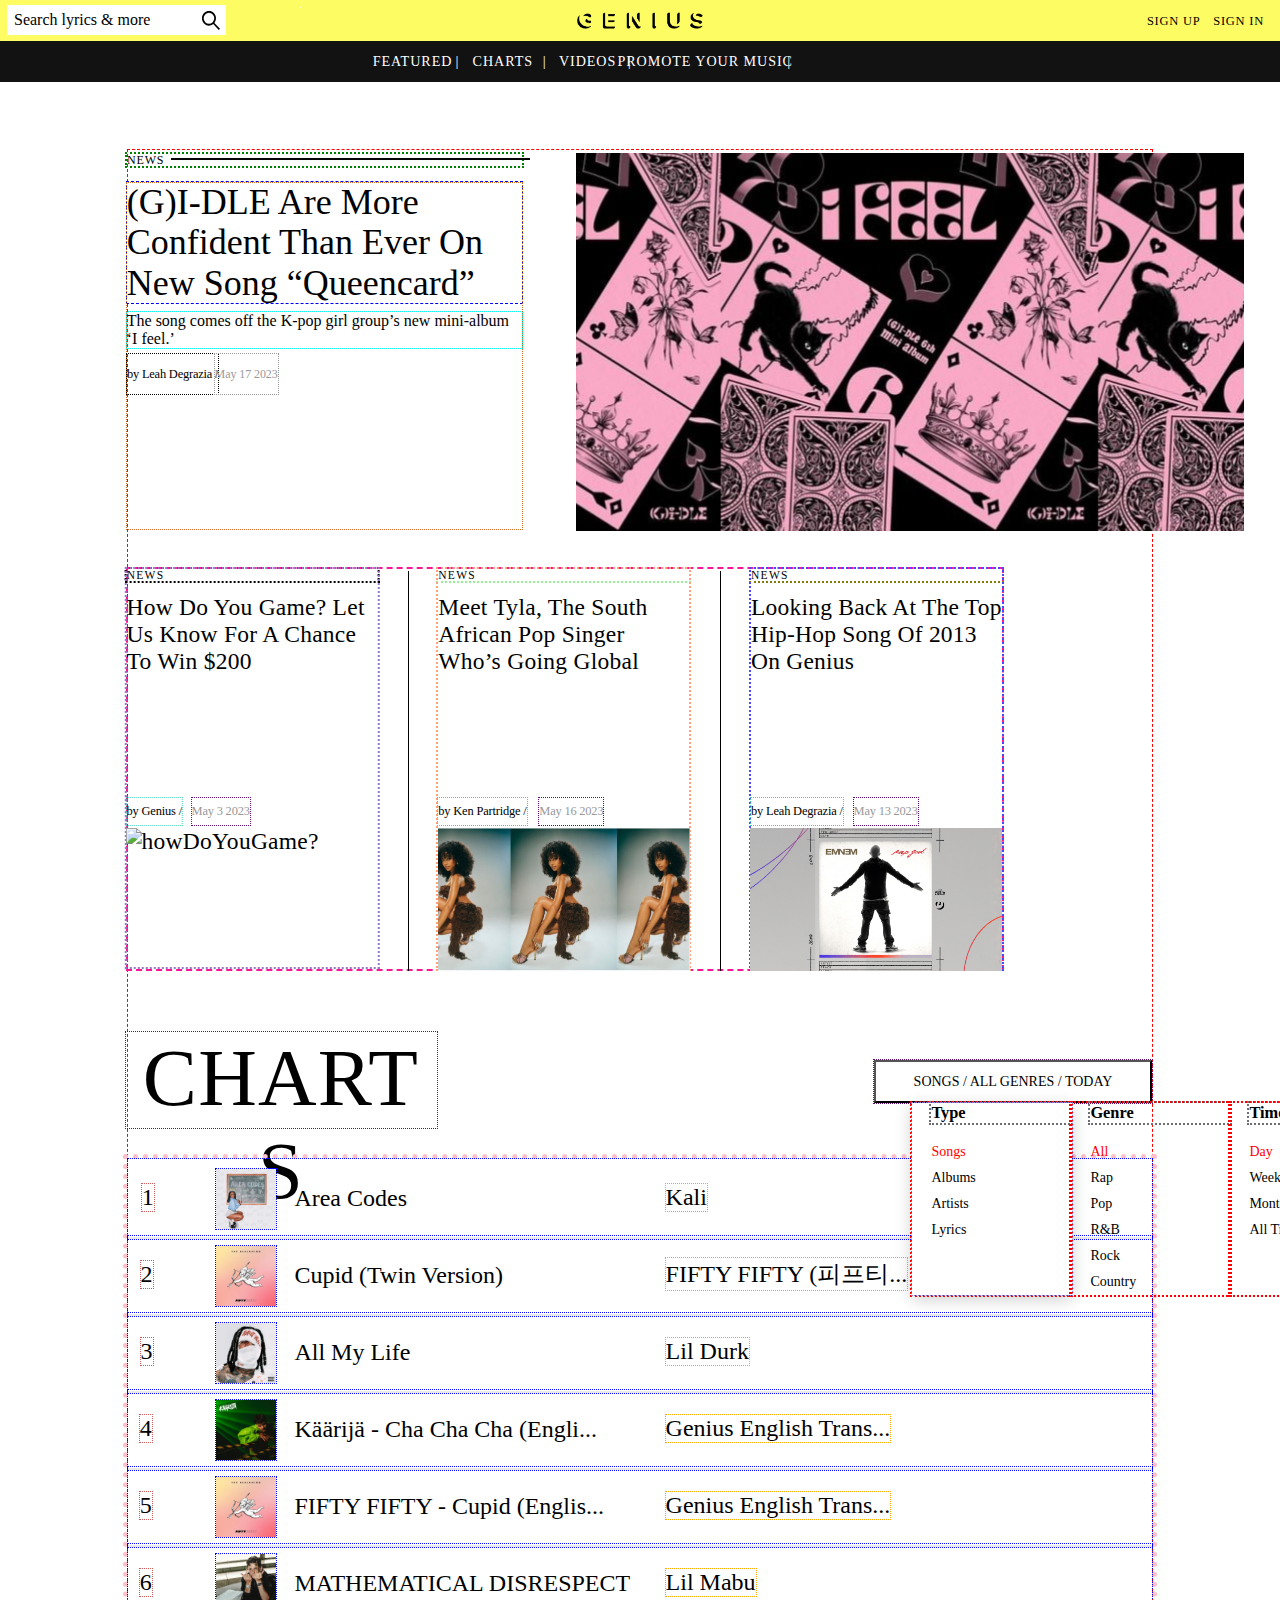
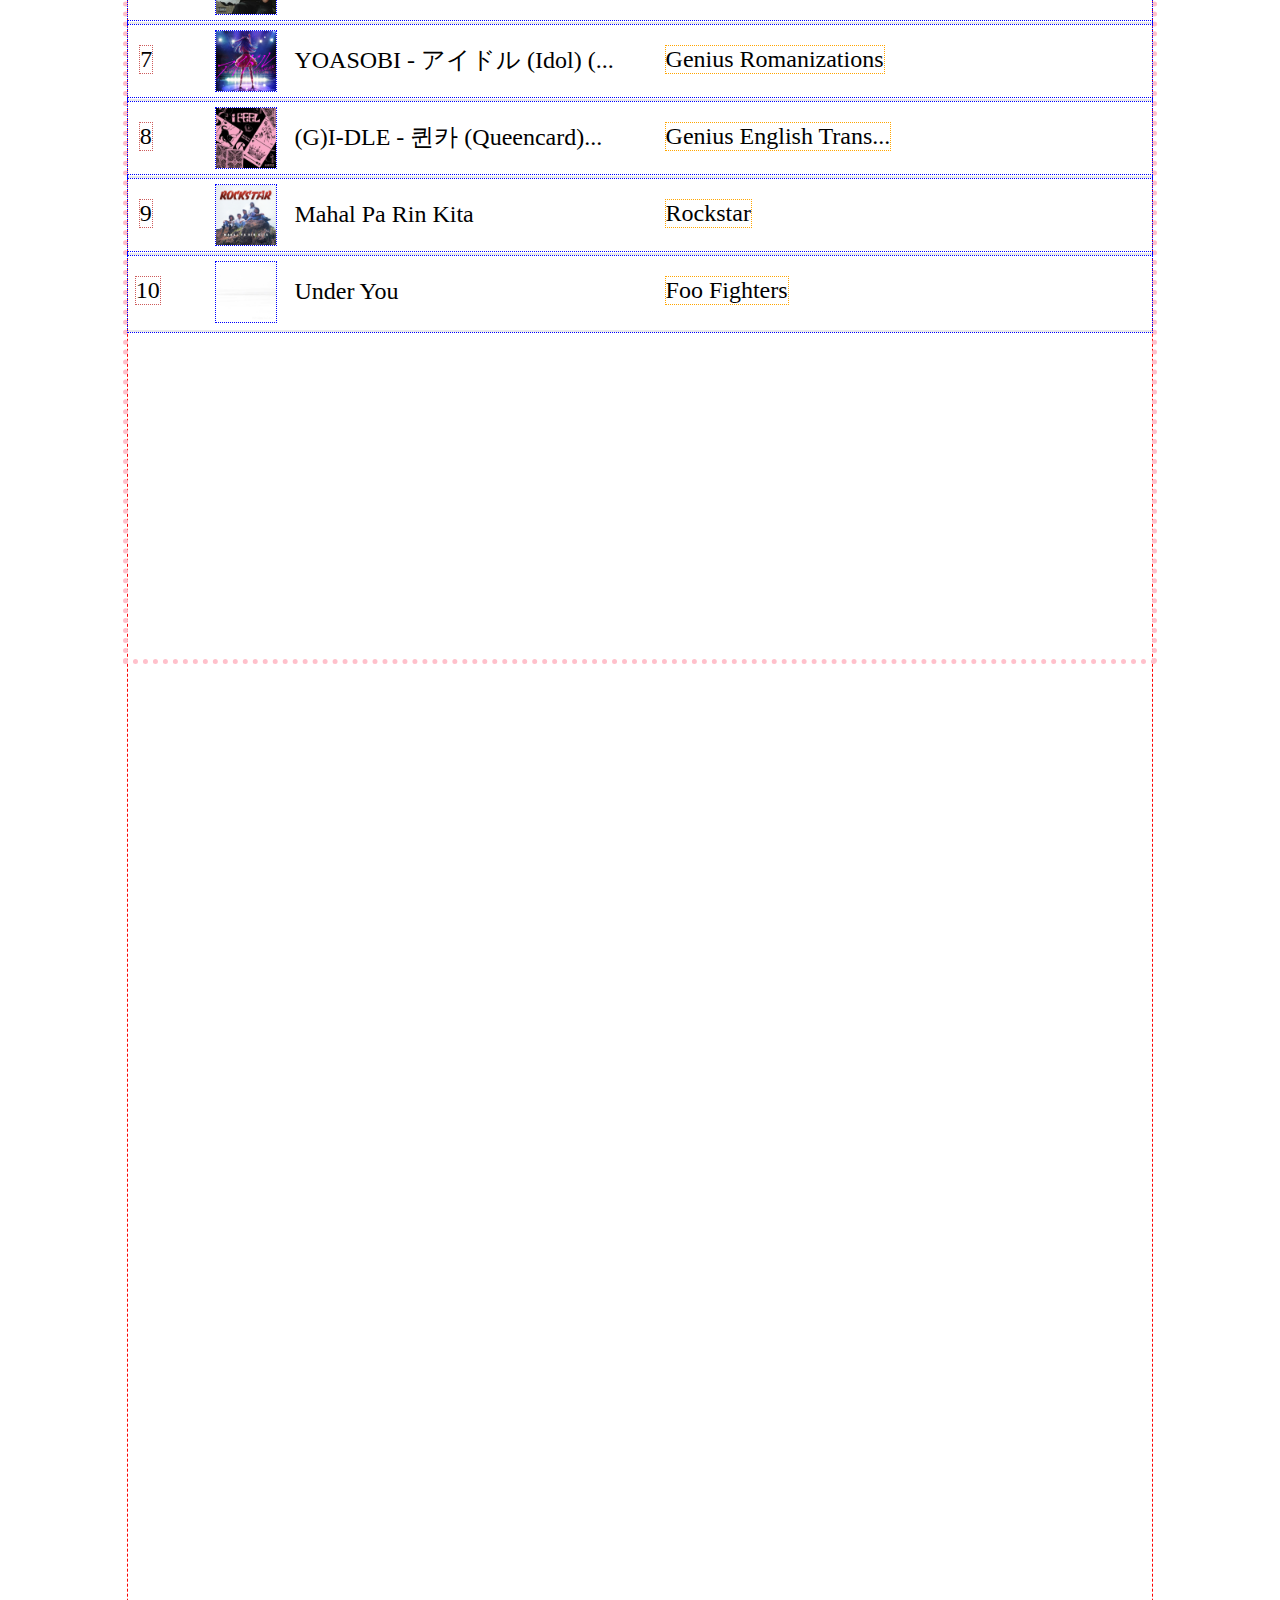
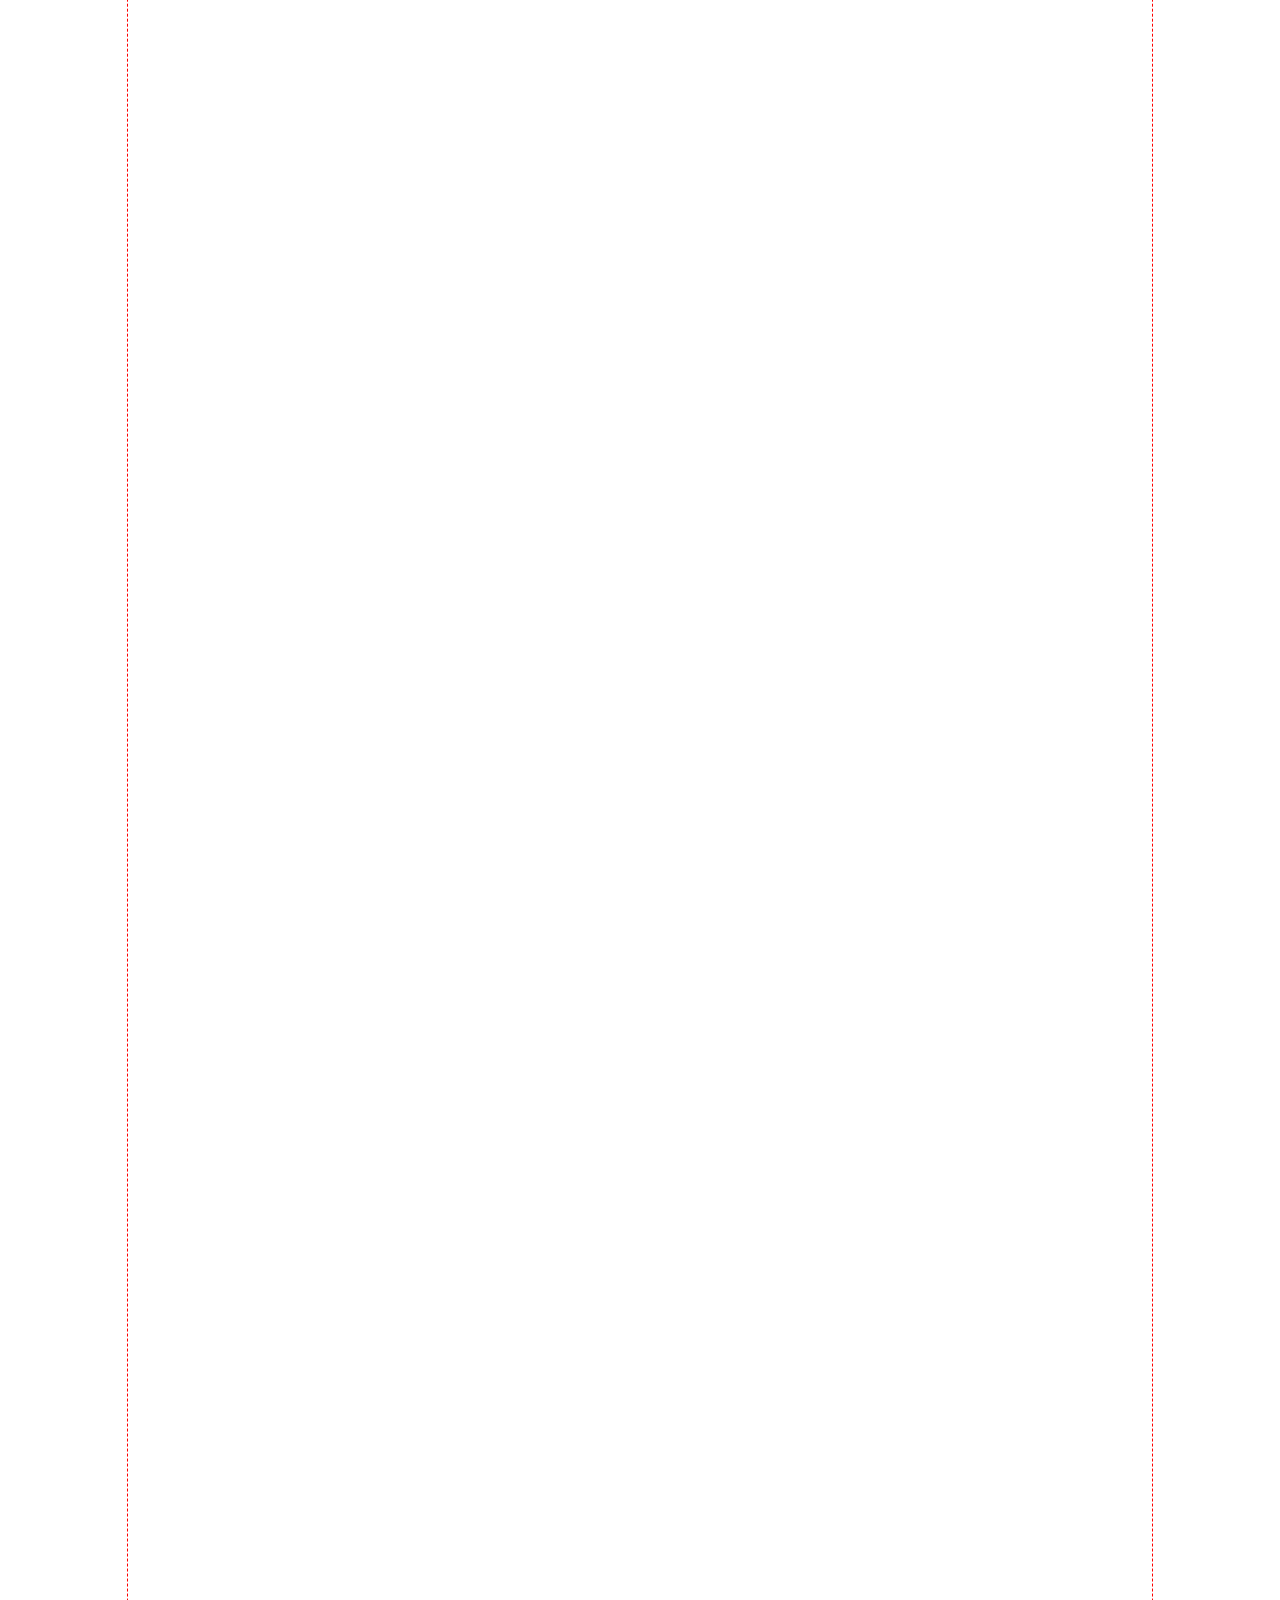
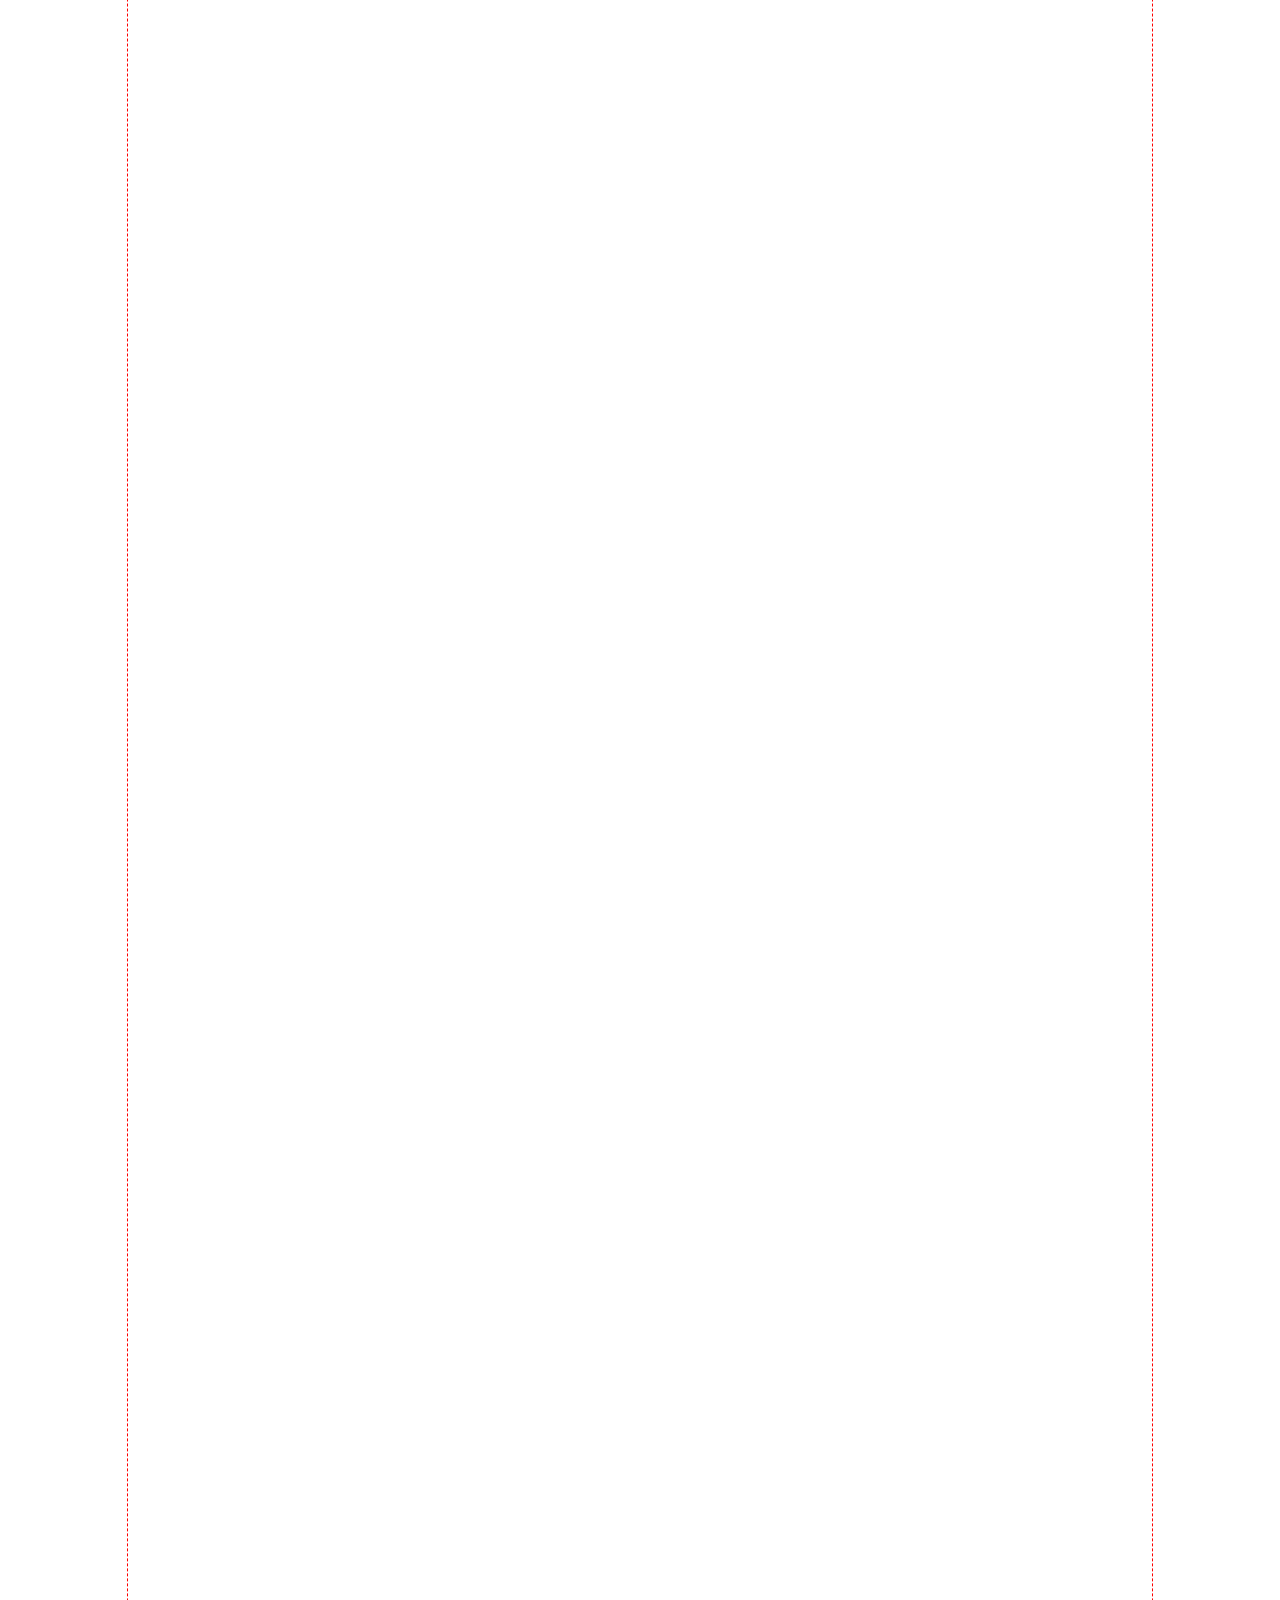
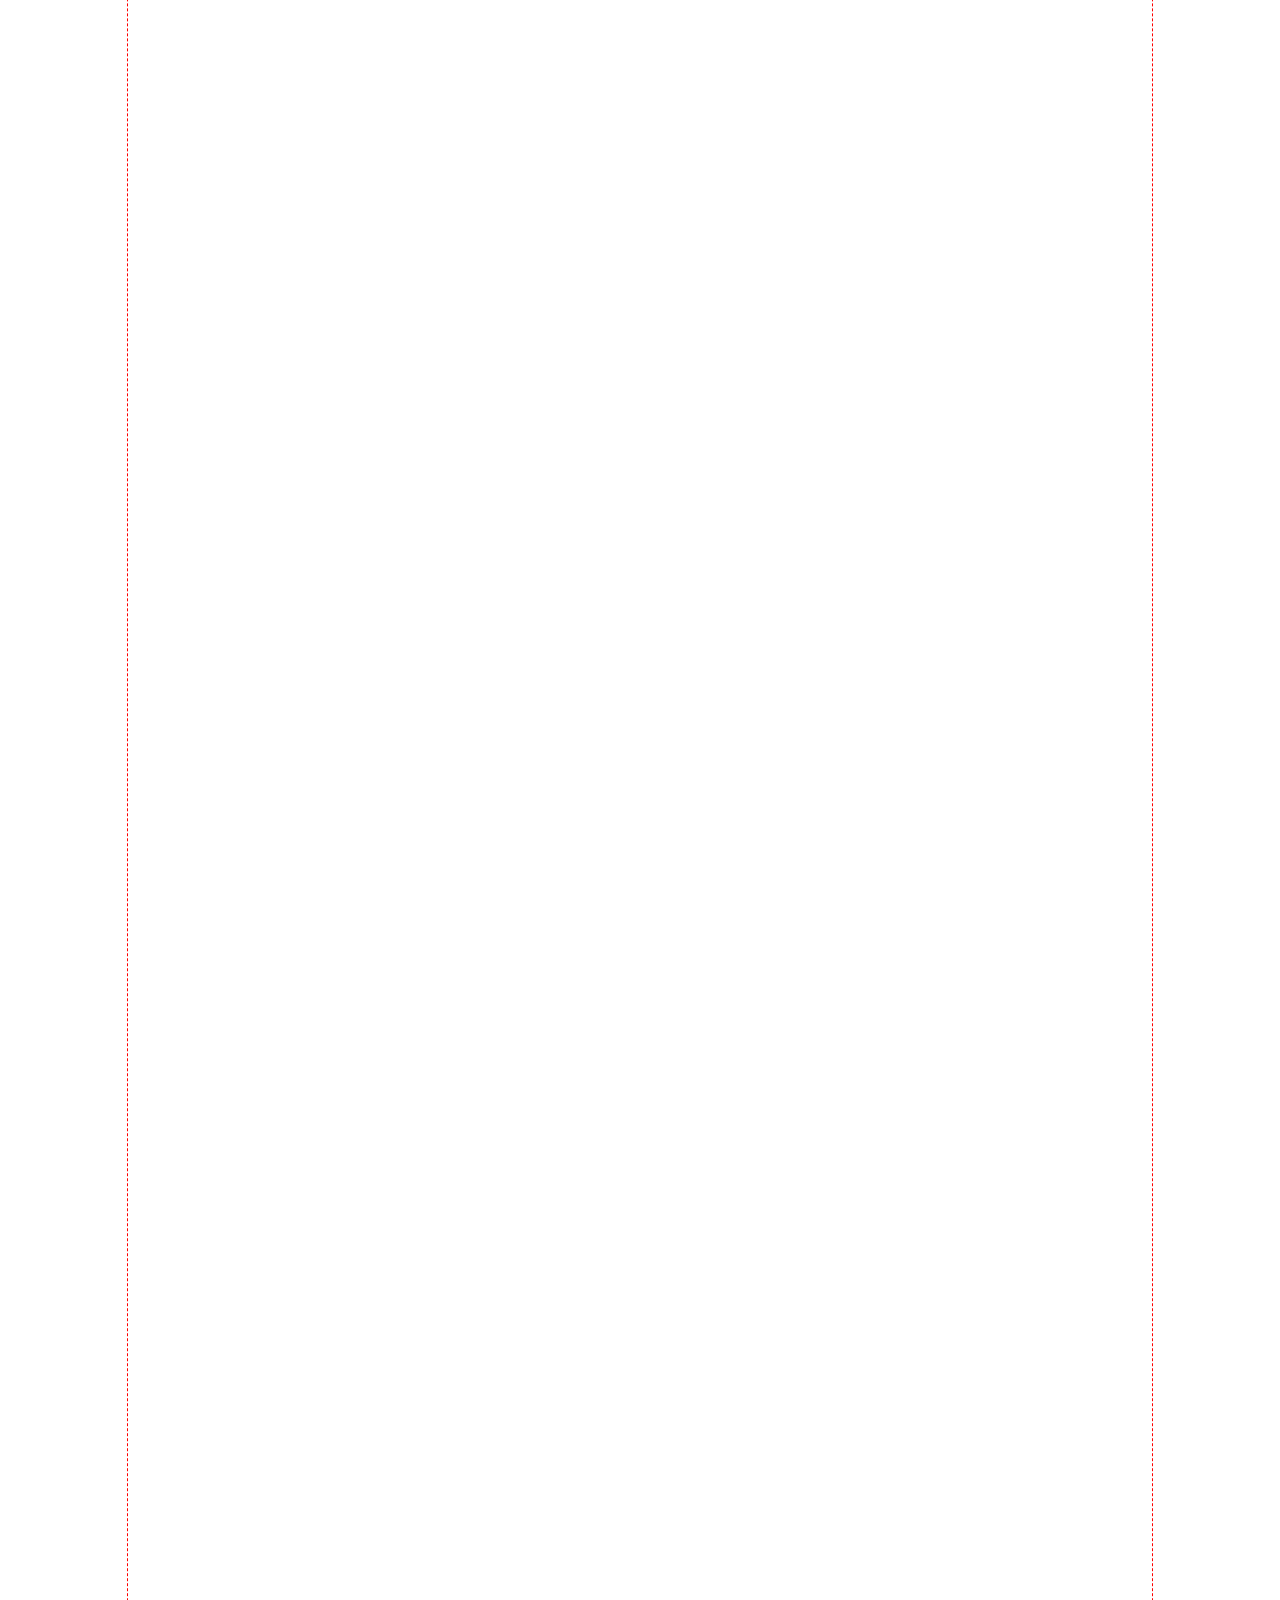
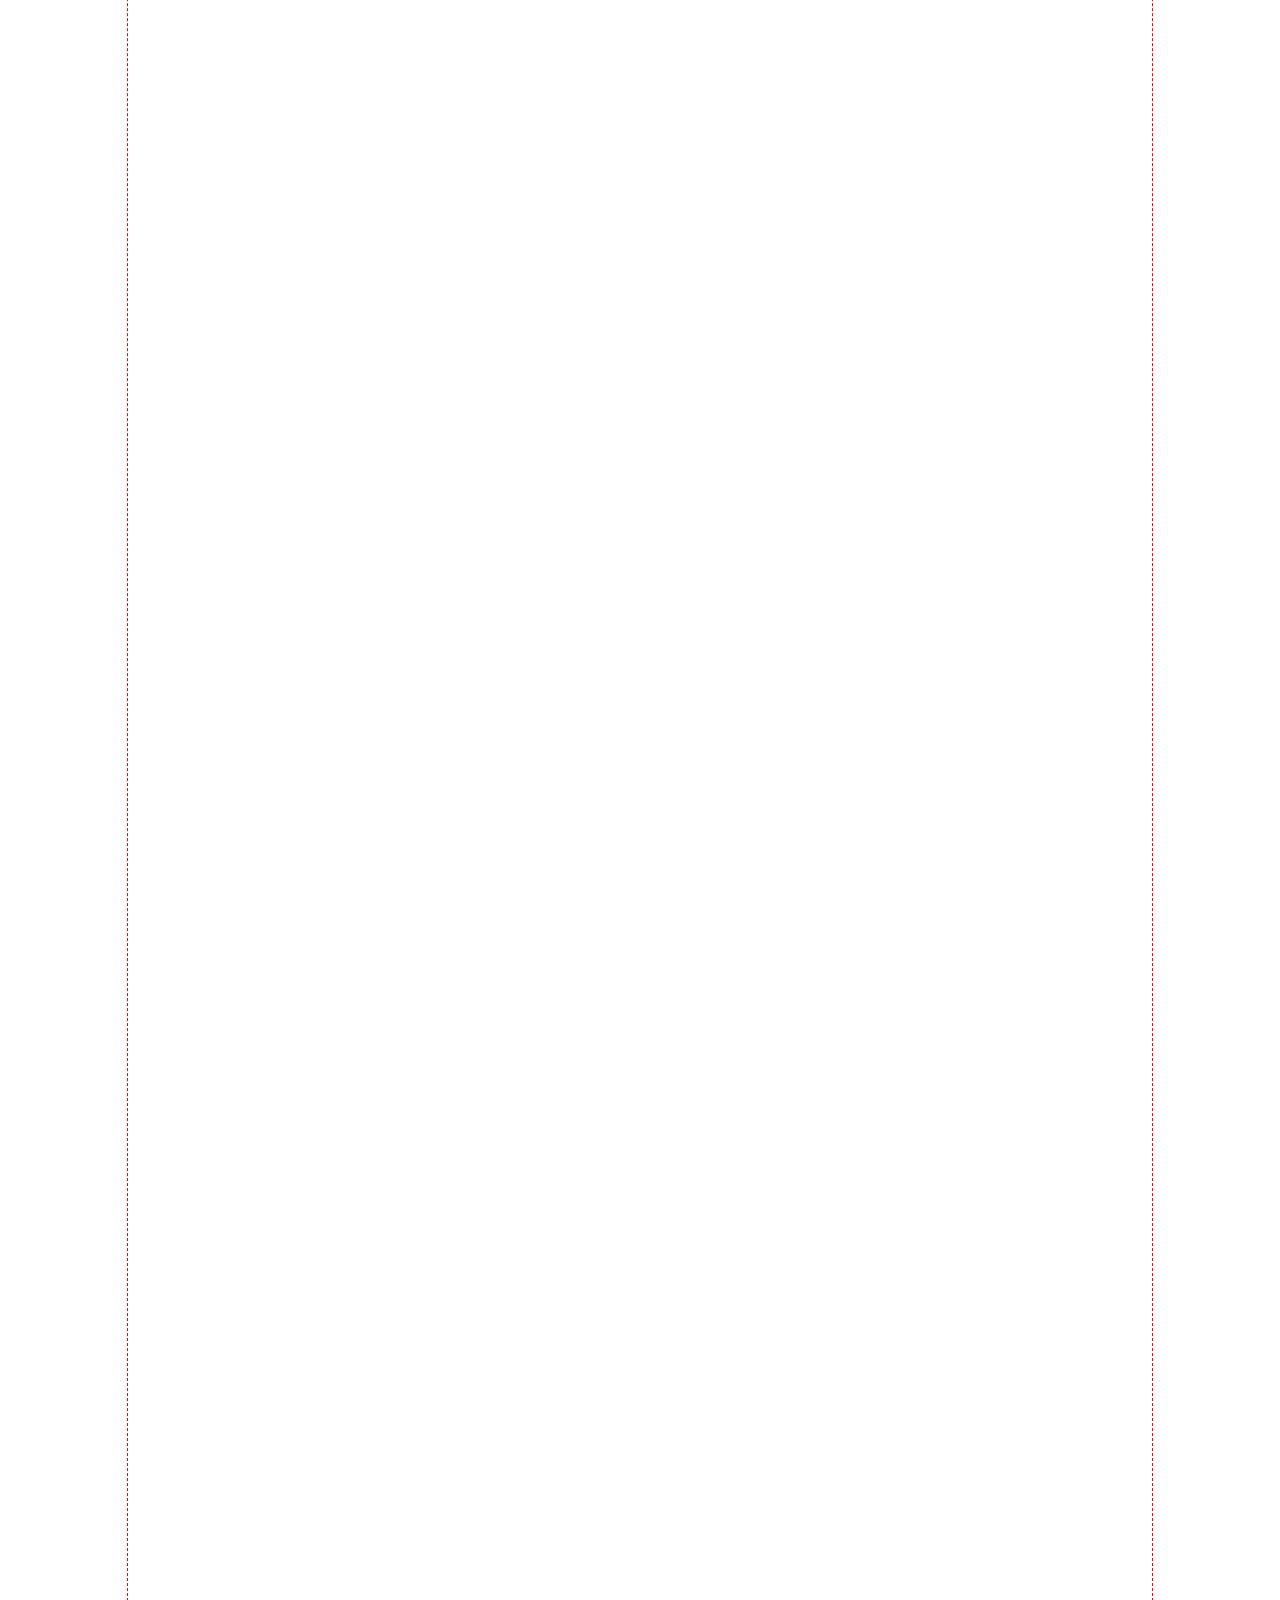
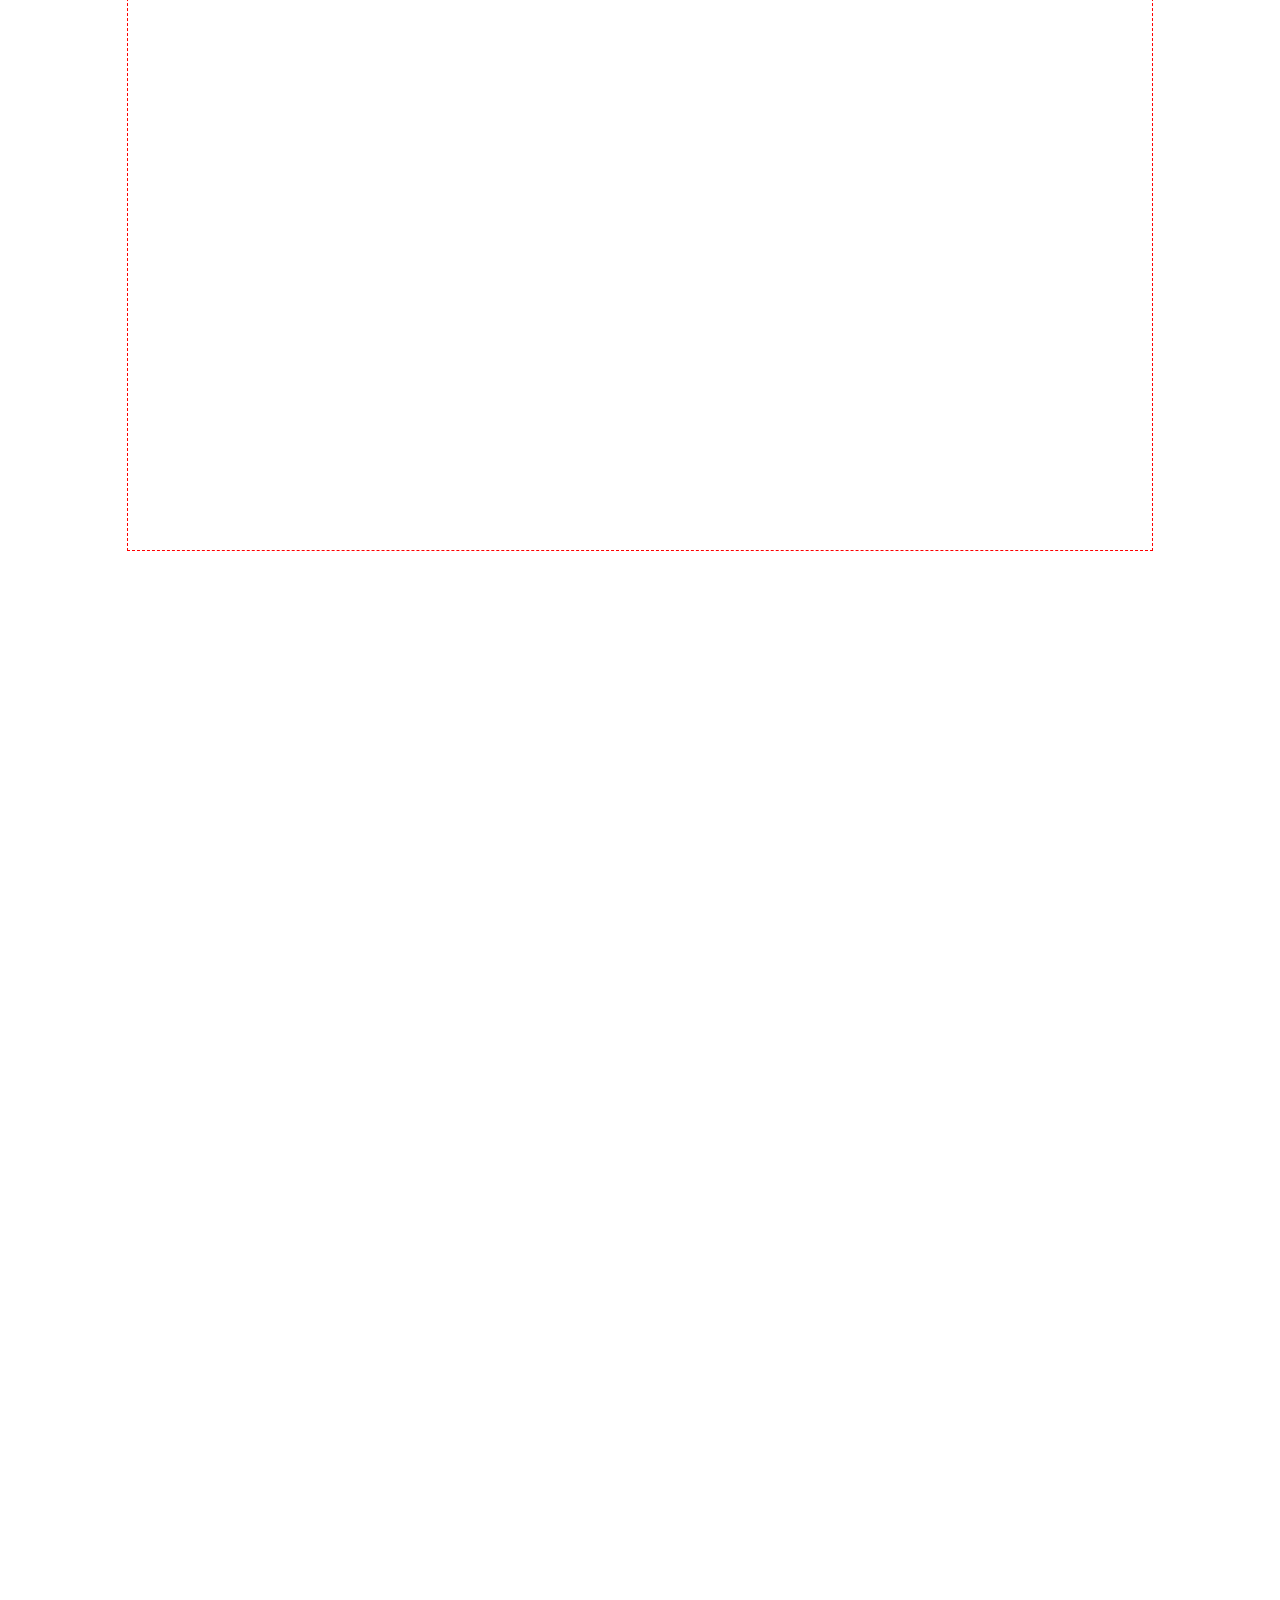
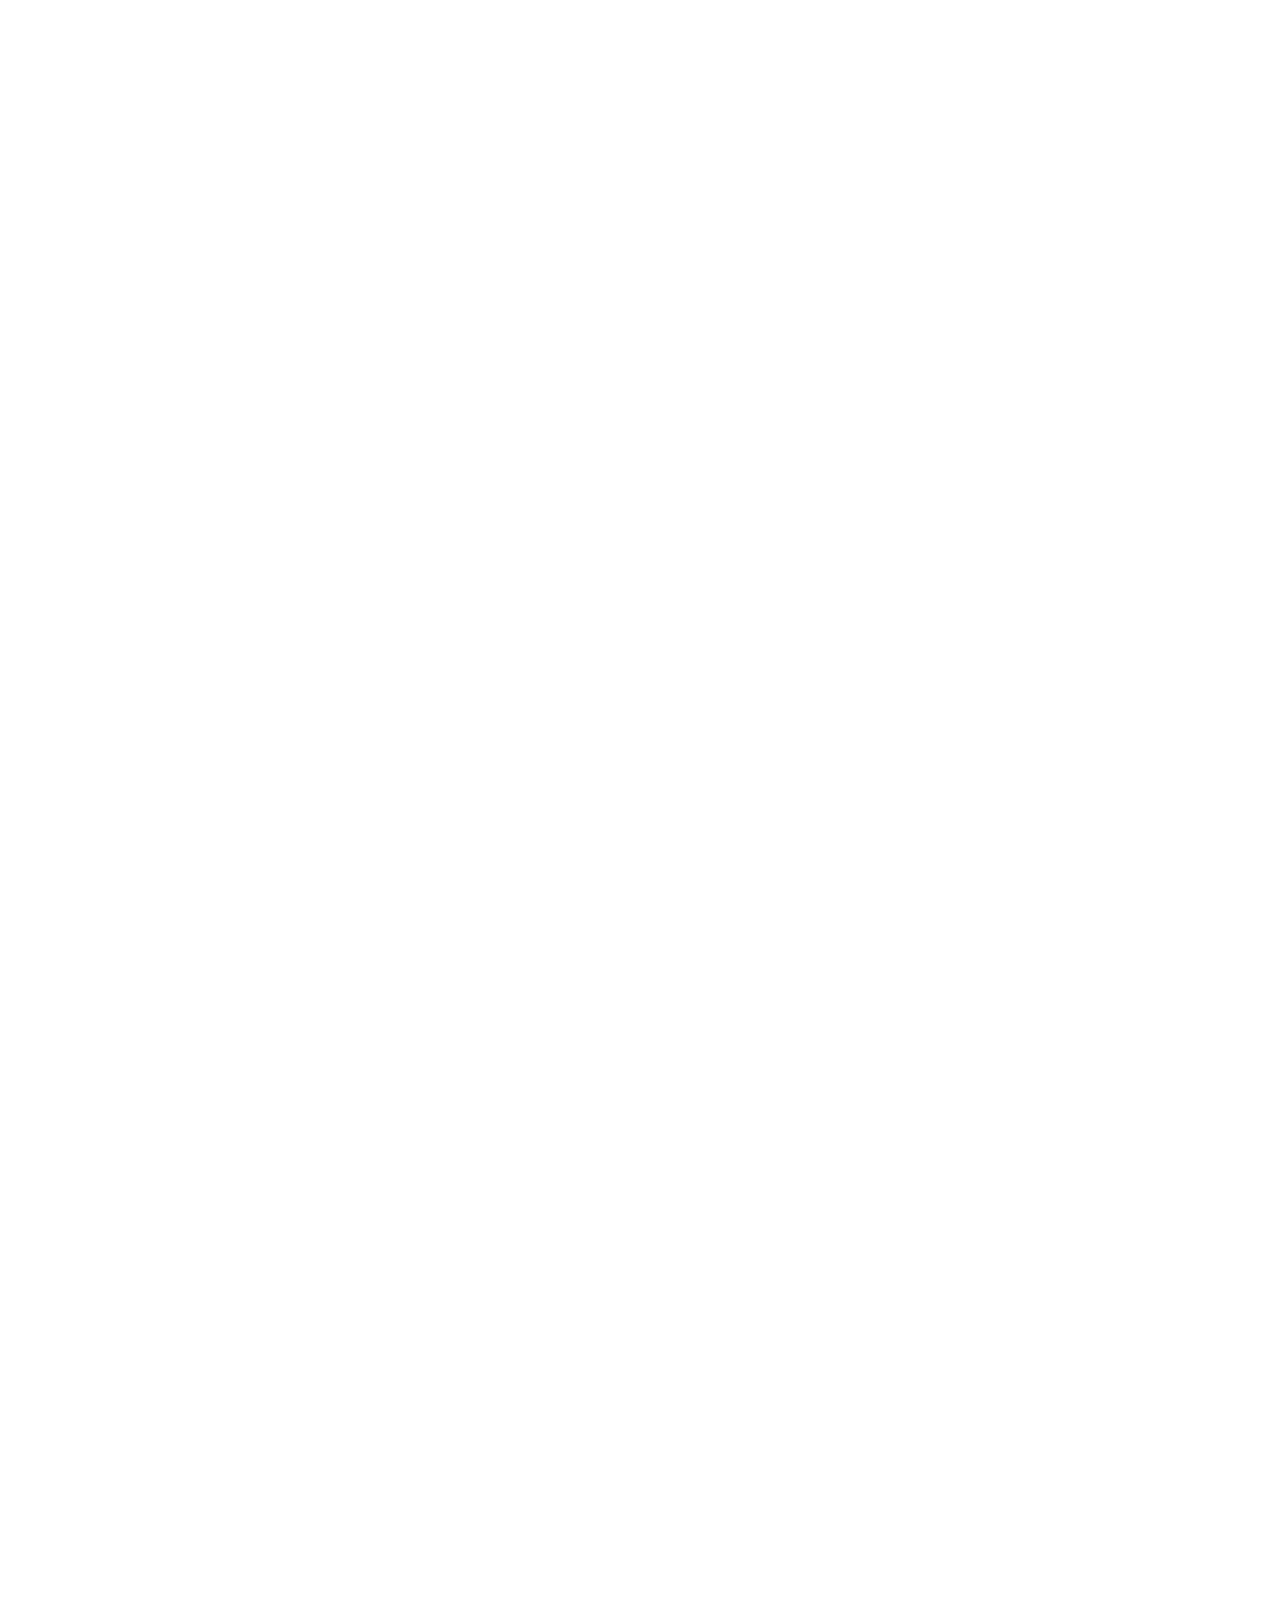
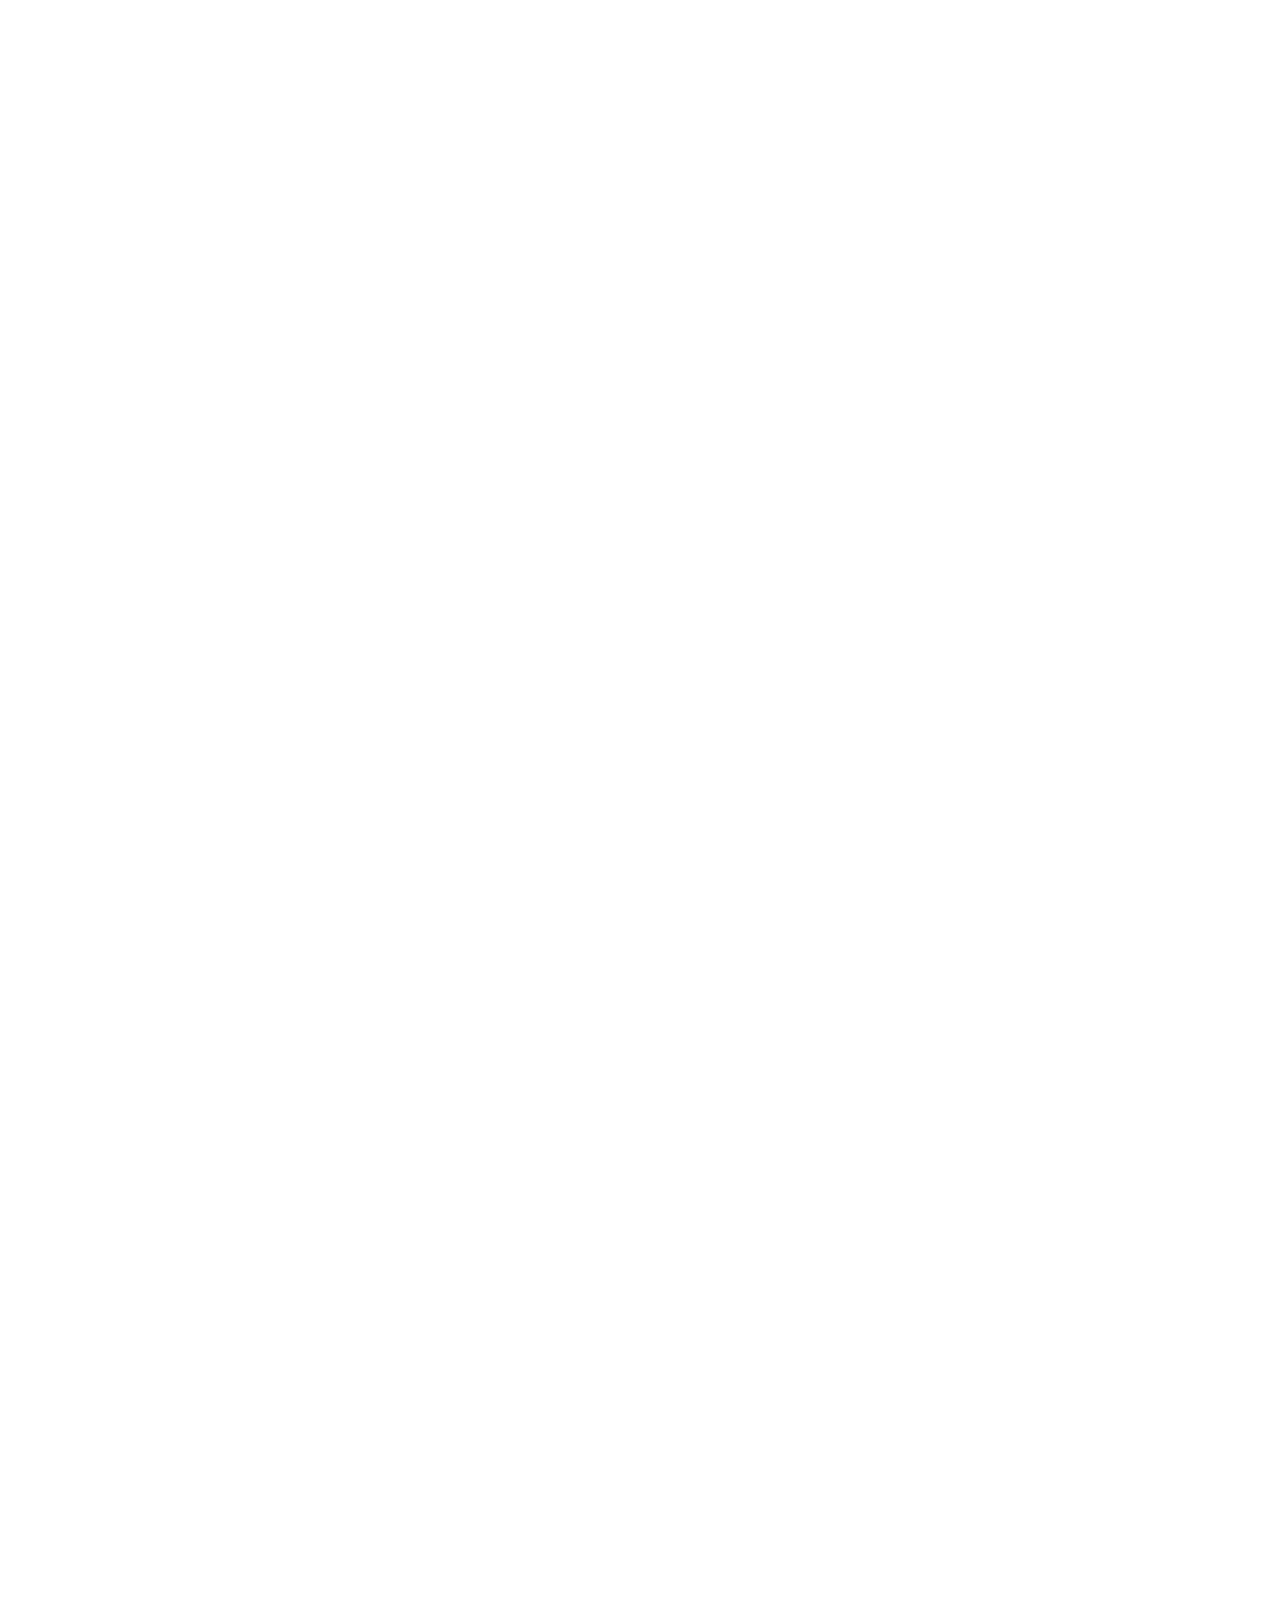
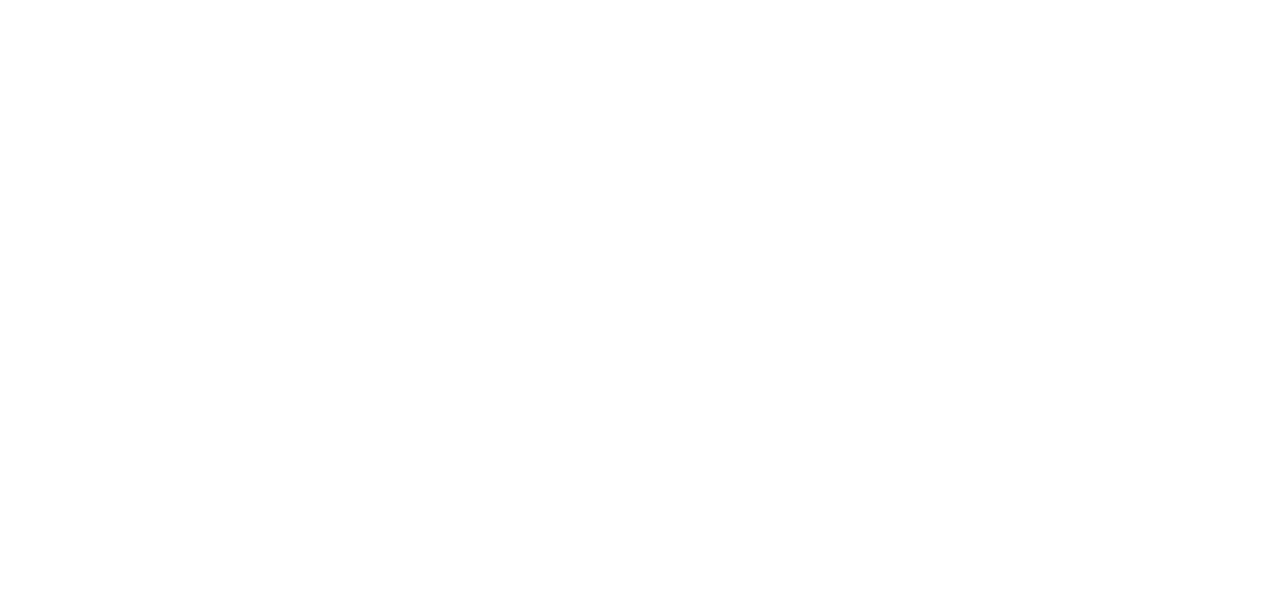
==== commit f9f23023: "Updates to filter (AIO) - Changed from 3 drop-downs to one drop-down filter (all-in-one)" ====
--- a/Main.html
+++ b/Main.html
@@ -115,26 +115,6 @@
 
   <div id="largeCharts">CHARTS</div>
 
-  <select id="typeFilter">
-    <option value="songs">Songs</option>
-    <option value="albums">Albums</option>
-    <option value="artists">Artists</option>
-    <option value="lyrics">Lyrics</option>
-
-  </select>
-
-  <select id="genreFilter">
-    <option value="all">All Genres</option>
-    <option value="rock">Rock</option>
-    <option value="pop">Pop</option>
-  </select>
-
-  <select id="timeFilter">
-    <option value="today">Today</option>
-    <option value="lastWeek">Last Week</option>
-    <option value="thisYear">This Year</option>
-    <option value="all">All time</option>
-  </select>
 
   <div id="filteredList"></div>
 
@@ -142,8 +122,7 @@
 
 <div id="chartsPlacementOne"></div>
 <div id="chartsPlacementTwo"></div>
-
-  <div id="chartsPlacementThree"></div>
+<div id="chartsPlacementThree"></div>
   <div id="chartsPlacementFour"></div>
   <div id="chartsPlacementFive"></div>
   <div id="chartsPlacementSix"></div>
@@ -154,12 +133,56 @@
 
 
 
+    <button class= "large-button" onclick="toggleDropdown()">Select Filters</button>
+    <div id="dropdown-content" class="dropdown-content">
+      <div class="dropdown-column">
+        <h3 id="typeAIOHeading">Type</h3>
+        <div class="dropdown-option dropdown-type selected" data-value="songs" onclick="filterItems('type', 'songs')">Songs</div>
+        <div class="dropdown-option dropdown-type" data-value="albums" onclick="filterItems('type', 'albums')">Albums</div>
+        <div class="dropdown-option dropdown-type" data-value="artists" onclick="filterItems('type', 'artists')">Artists</div>
+        <div class="dropdown-option dropdown-type" data-value="lyrics" onclick="filterItems('type', 'lyrics')">Lyrics</div>
+      </div>
+      <div class="dropdown-column">
+        <h3 id="genreAIOHeading">Genre</h3>
+        <div class="dropdown-option dropdown-genre selected" data-value="all" onclick="filterItems('genre', 'all')">All</div>
+        <div class="dropdown-option dropdown-genre" data-value="rap" onclick="filterItems('genre', 'rap')">Rap</div>
+        <div class="dropdown-option dropdown-genre" data-value="pop" onclick="filterItems('genre', 'pop')">Pop</div>
+        <div class="dropdown-option dropdown-genre" data-value="r&b" onclick="filterItems('genre', 'r&b')">R&B</div>
+        <div class="dropdown-option dropdown-genre" data-value="rock" onclick="filterItems('genre', 'rock')">Rock</div>
+        <div class="dropdown-option dropdown-genre" data-value="country" onclick="filterItems('genre', 'country')">Country</div>
+      </div>
+      <div class="dropdown-column">
+        <h3 id="timeAIOHeading">Time</h3>
+        <div class="dropdown-option dropdown-time selected" data-value="today" onclick="filterItems('time', 'today')">Day</div>
+        <div class="dropdown-option dropdown-time" data-value="week" onclick="filterItems('time', 'week')">Week</div>
+        <div class="dropdown-option dropdown-time" data-value="month" onclick="filterItems('time', 'month')">Month</div>
+        <div class="dropdown-option dropdown-time" data-value="allTime" onclick="filterItems('time', 'allTime')">All Time</div>
+      </div>
+    </div>
+
+
+
+
 </div>
 
 
-
-
 <script>
+
+
+
+  var dropdownContent = document.getElementById('dropdown-content');
+
+  function toggleDropdown() {
+    if (dropdownContent.style.display === 'block') {
+      dropdownContent.style.display = 'none';
+    } else {
+      dropdownContent.style.display = 'block';
+    }
+  }
+
+
+
+
 
   const songData = [
 
@@ -184,15 +207,50 @@
 
   ];
 
-  function filterItems() {
-    const typeFilter = document.getElementById("typeFilter").value;
-    const genreFilter = document.getElementById("genreFilter").value;
-    const timeFilter = document.getElementById("timeFilter").value;
+
+  let selectedType = 'songs';
+  let selectedGenre = 'all';
+  let selectedTime = 'today';
+  filterItems('type', selectedType);
+  filterItems('genre', selectedGenre);
+  filterItems('time', selectedTime);
+
+  function updateButtonText() {
+    let genreText = selectedGenre.toUpperCase();
+    let dateText = selectedTime.toUpperCase();
+
+    if (selectedGenre === 'all'){
+      genreText = "ALL GENRES"
+    }
+
+    if (selectedTime === 'week'){
+      dateText = "THIS WEEK";
+    } else if (selectedTime === 'month'){
+      dateText = "THIS MONTH";
+    } else if (selectedTime === "allTime"){
+      dateText = "ALL TIME";
+    }
+
+    const buttonText = `${selectedType.toUpperCase()} / ${genreText} / ${dateText}`;
+    document.querySelector(".large-button").innerHTML = buttonText;
+  }
+
+  function filterItems(category, value) {
+    if (category === 'type') {
+      selectedType = value;
+    } else if (category === 'genre') {
+      selectedGenre = value;
+    } else if (category === 'time') {
+      selectedTime = value;
+    }
+
+    updateDropdownSelection(category, value);
+    updateButtonText();
+
 
     const filteredItems = songData.filter(item => {
-        return item.type === typeFilter && item.genre === genreFilter && item.time === timeFilter;
-      }
-    );
+      return item.type === selectedType && item.genre === selectedGenre && item.time === selectedTime;
+    });
 
     const filteredList  = document.getElementById('filteredList');
     filteredList.innerHTML = '';
@@ -233,6 +291,21 @@
 
       filteredList.appendChild(listItem);
     });
+    // Rerender the list after updating the selected values
+    if (category && value) {
+      filterItems();
+    }
+  }
+
+  function updateDropdownSelection(category, value) {
+    const dropdownCategory = document.querySelectorAll(`.dropdown-${category}`);
+    dropdownCategory.forEach(option => {
+      if (option.getAttribute('data-value') === value) {
+        option.classList.add('selected');
+      } else {
+        option.classList.remove('selected');
+      }
+    });
   }
 
   document.getElementById('typeFilter').addEventListener('change', filterItems);
--- a/MainCSS.css
+++ b/MainCSS.css
@@ -1343,8 +1343,82 @@
   top: 1780px;
 }
 
-
-
+.dropdown {
+  outline: pink 5px dotted;
+  position: absolute;
+  top: 906px;
+  display: inline-block;
+  right: 0;
+  padding: 3px 20px; /* Increase padding as needed */
+  font-size: 20px;    /* Increase font size as needed */
+}
+
+.large-button {
+  outline: #640a78 1px dotted;
+  width: 278px;
+  height: 43px;
+  position: absolute;
+  right: 0;
+  background-color: white;
+  font-family: "Programme Regular", serif;
+  font-size: 14px;    /* Increase font size as needed */
+  top: 910px;
+  display: inline-block;
+  padding: 3px 20px; /* Increase padding as needed */
+}
+
+.selected {
+  color: red;
+}
+
+.dropdown-content {
+  outline: #9679c8 1px dotted;
+  top: 953px;
+  left: 76.6%;
+  position: absolute;
+  background-color: #ffffff;
+  border-color: black;
+  min-width: 160px;
+  box-shadow: 0px 4px 16px 0px rgba(0,0,0,0.2);
+  z-index: 1;
+  width: 100px;
+  font-size: 14px;
+  text-align: left;
+
+  display: flex;
+  flex-direction: row;
+  justify-content: space-around;
+}
+
+#typeAIOHeading {
+  outline: #6E6E74FF 2px dotted;
+  width: 140px
+}
+#genreAIOHeading {
+  outline: #6E6E74FF 2px dotted;
+  width: 140px
+}
+#timeAIOHeading {
+  outline: #6E6E74FF 2px dotted;
+  width: 140px
+}
+
+.dropdown-column {
+  float: left;
+  width: 278px;
+  padding-left: 19px;
+  outline: red 2px dotted;
+
+}
+
+.dropdown-option {
+  padding: 5px 0;
+  cursor: pointer;
+}
+
+h3 {
+  margin-top: 0;
+}
 
 
 
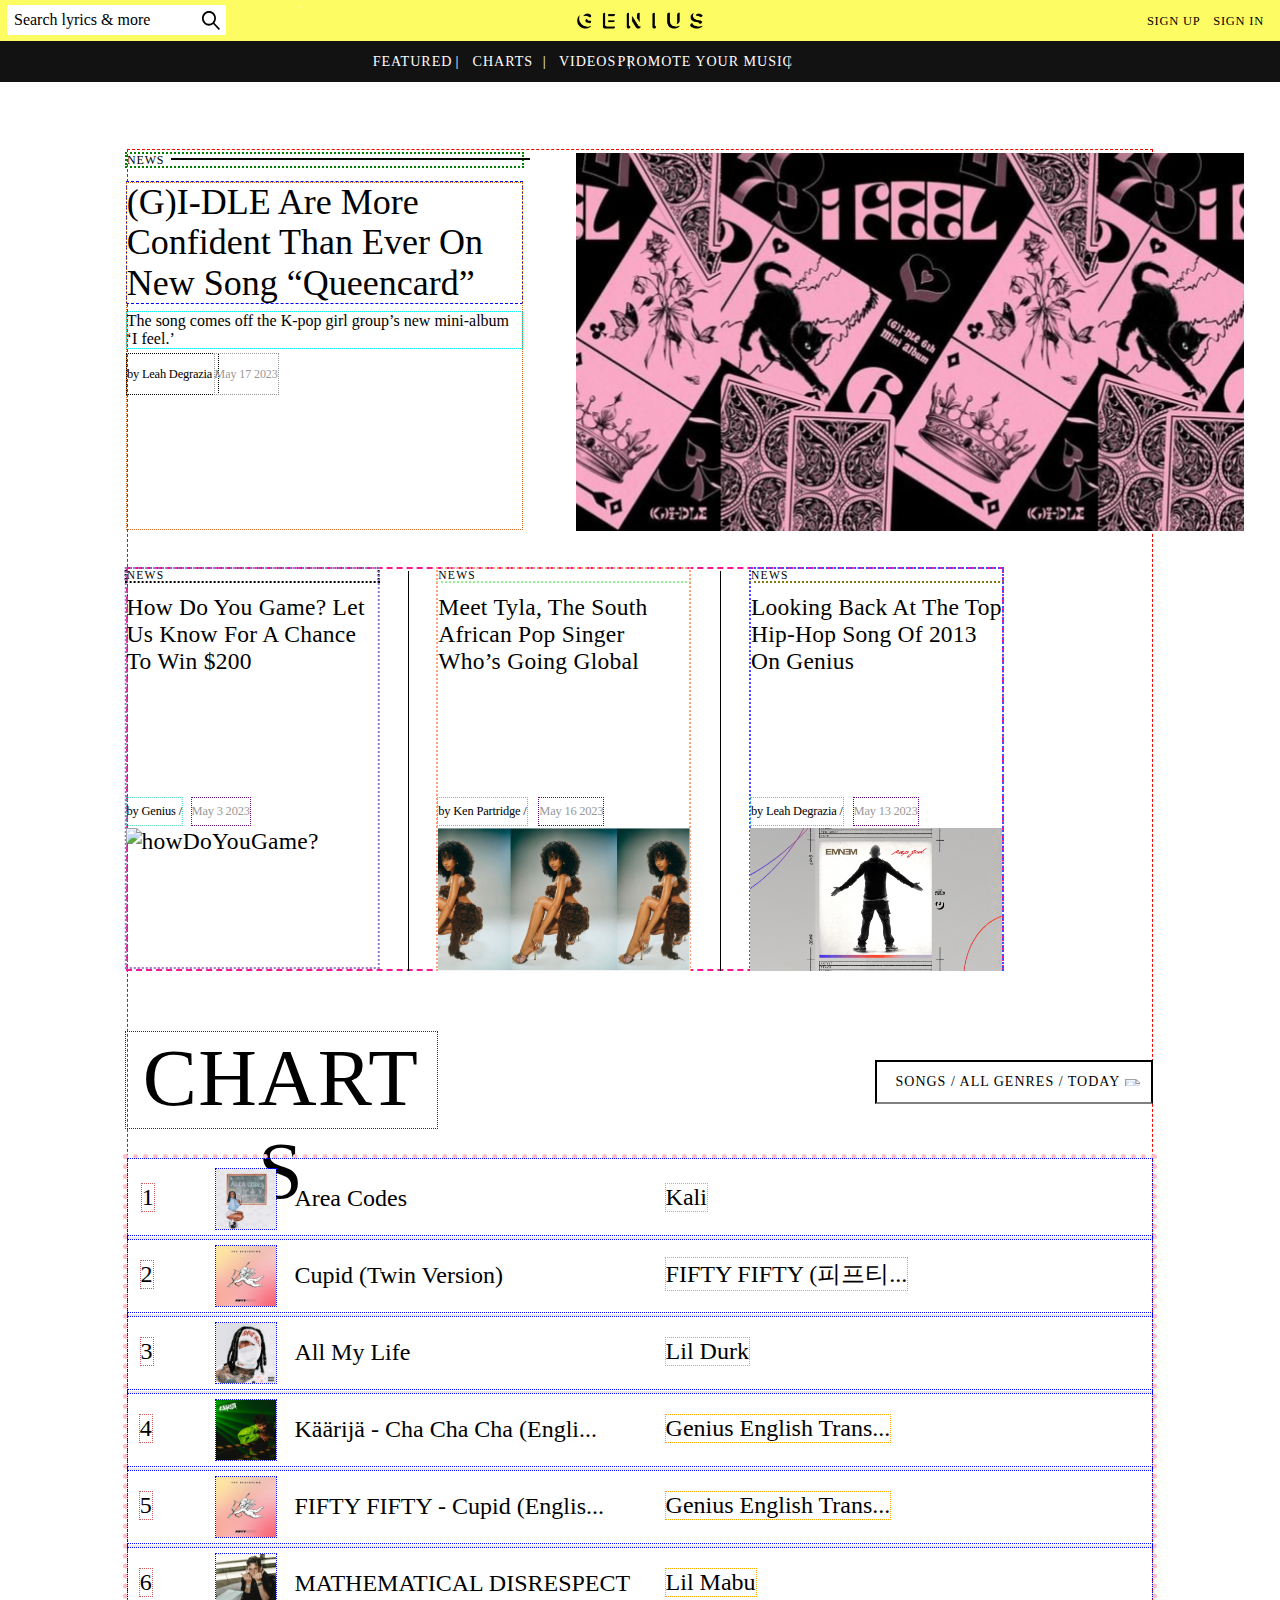
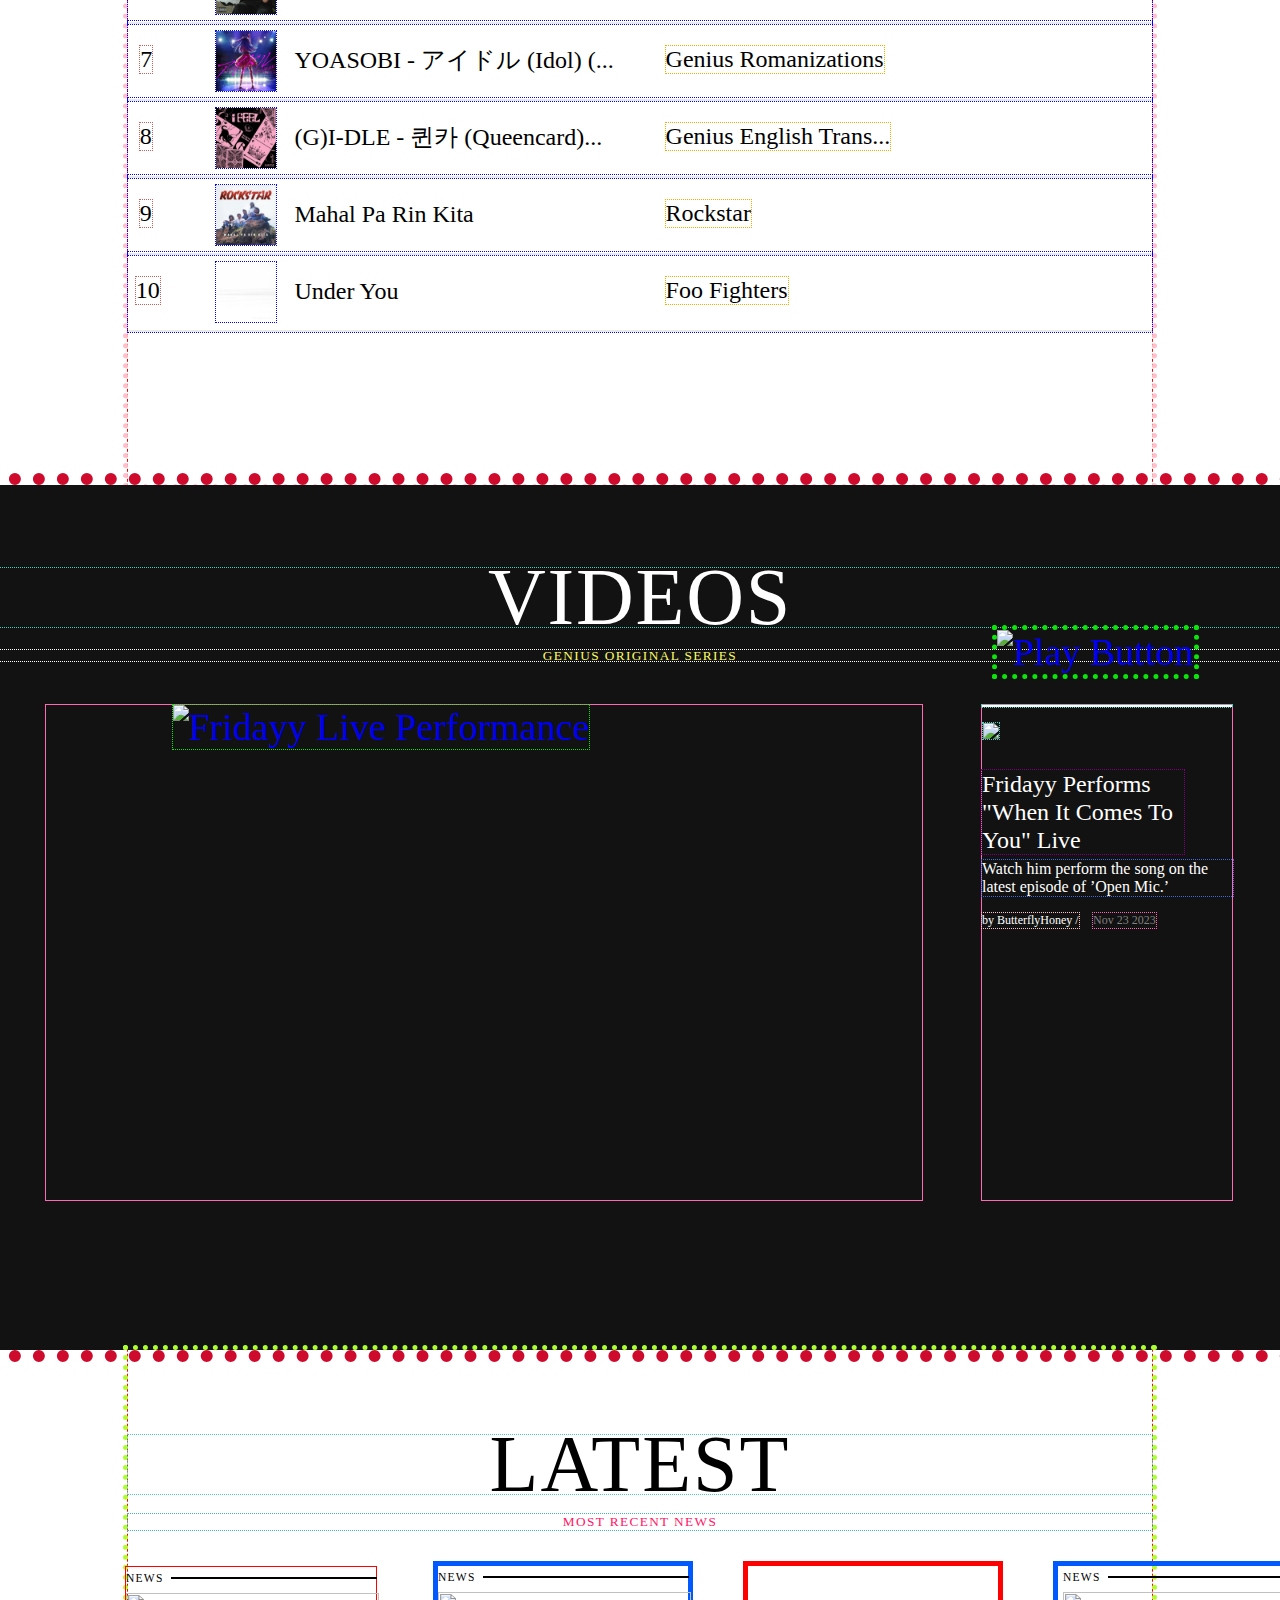
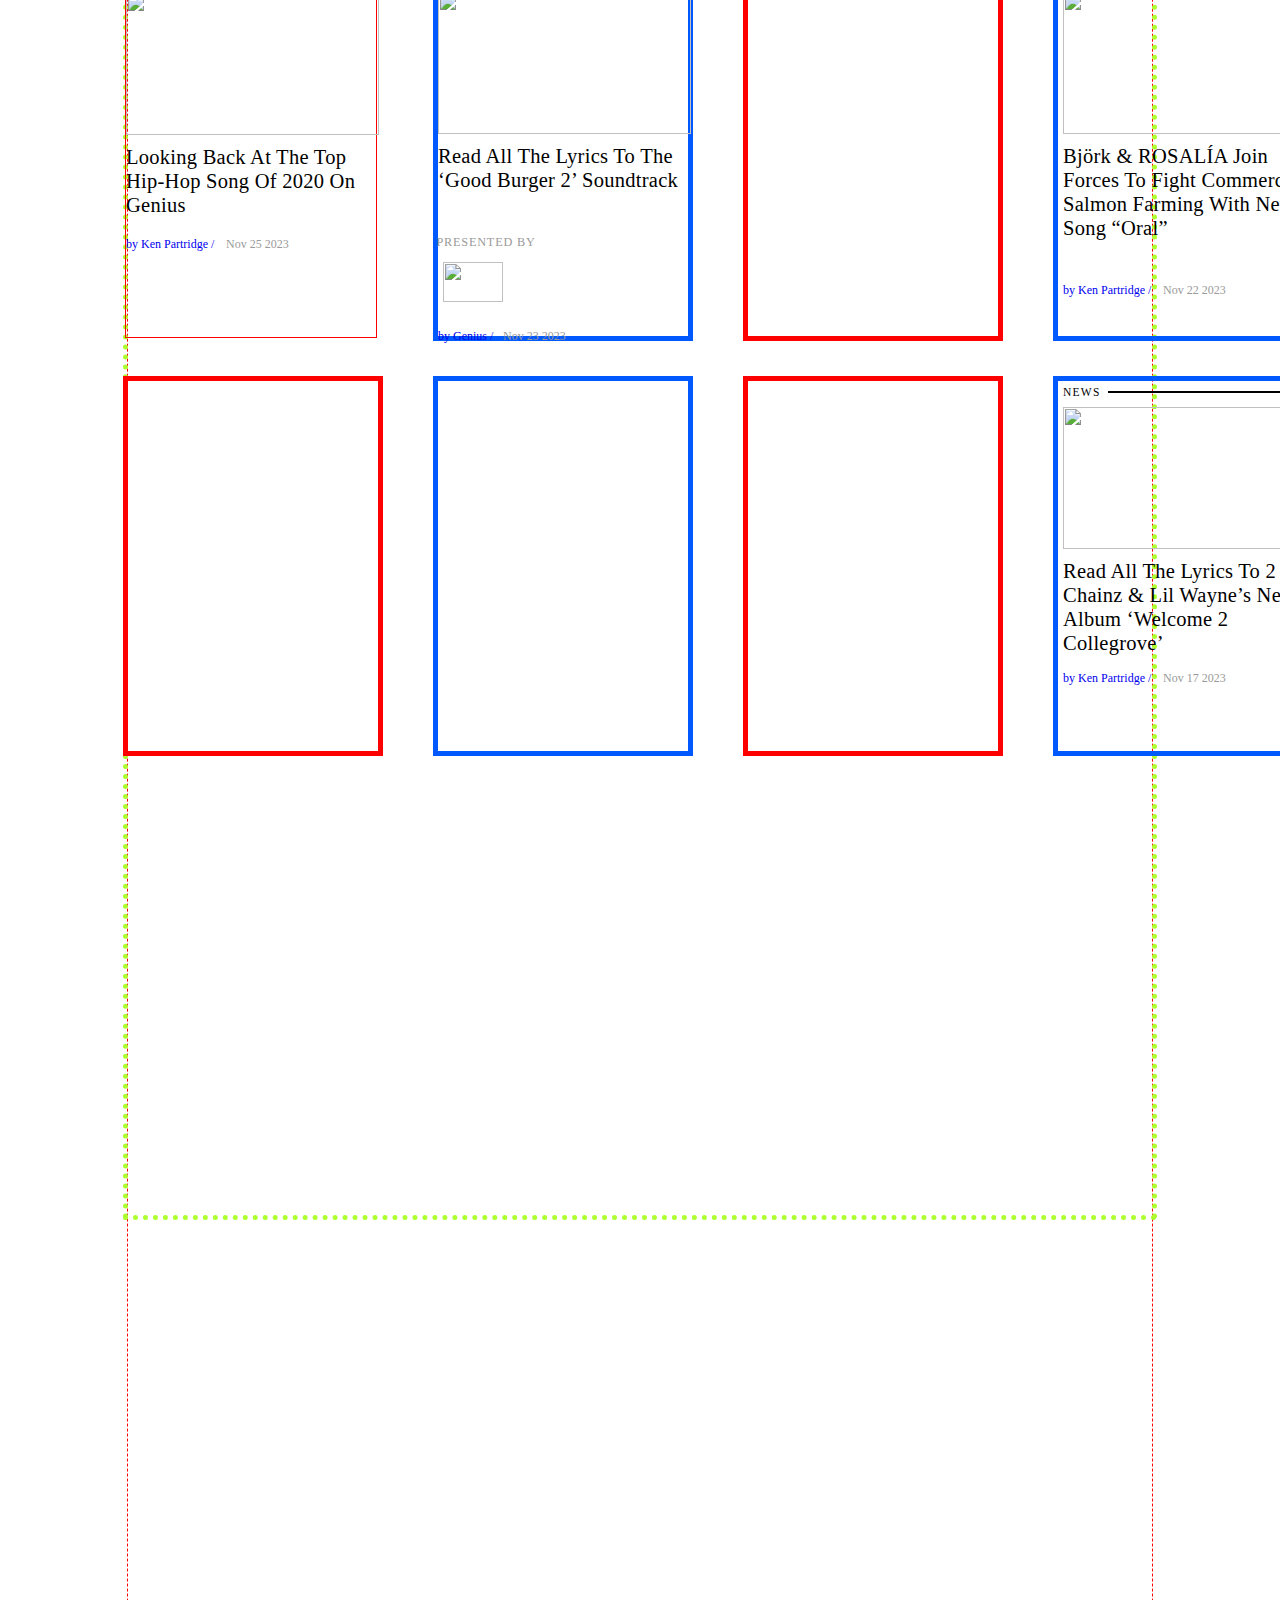
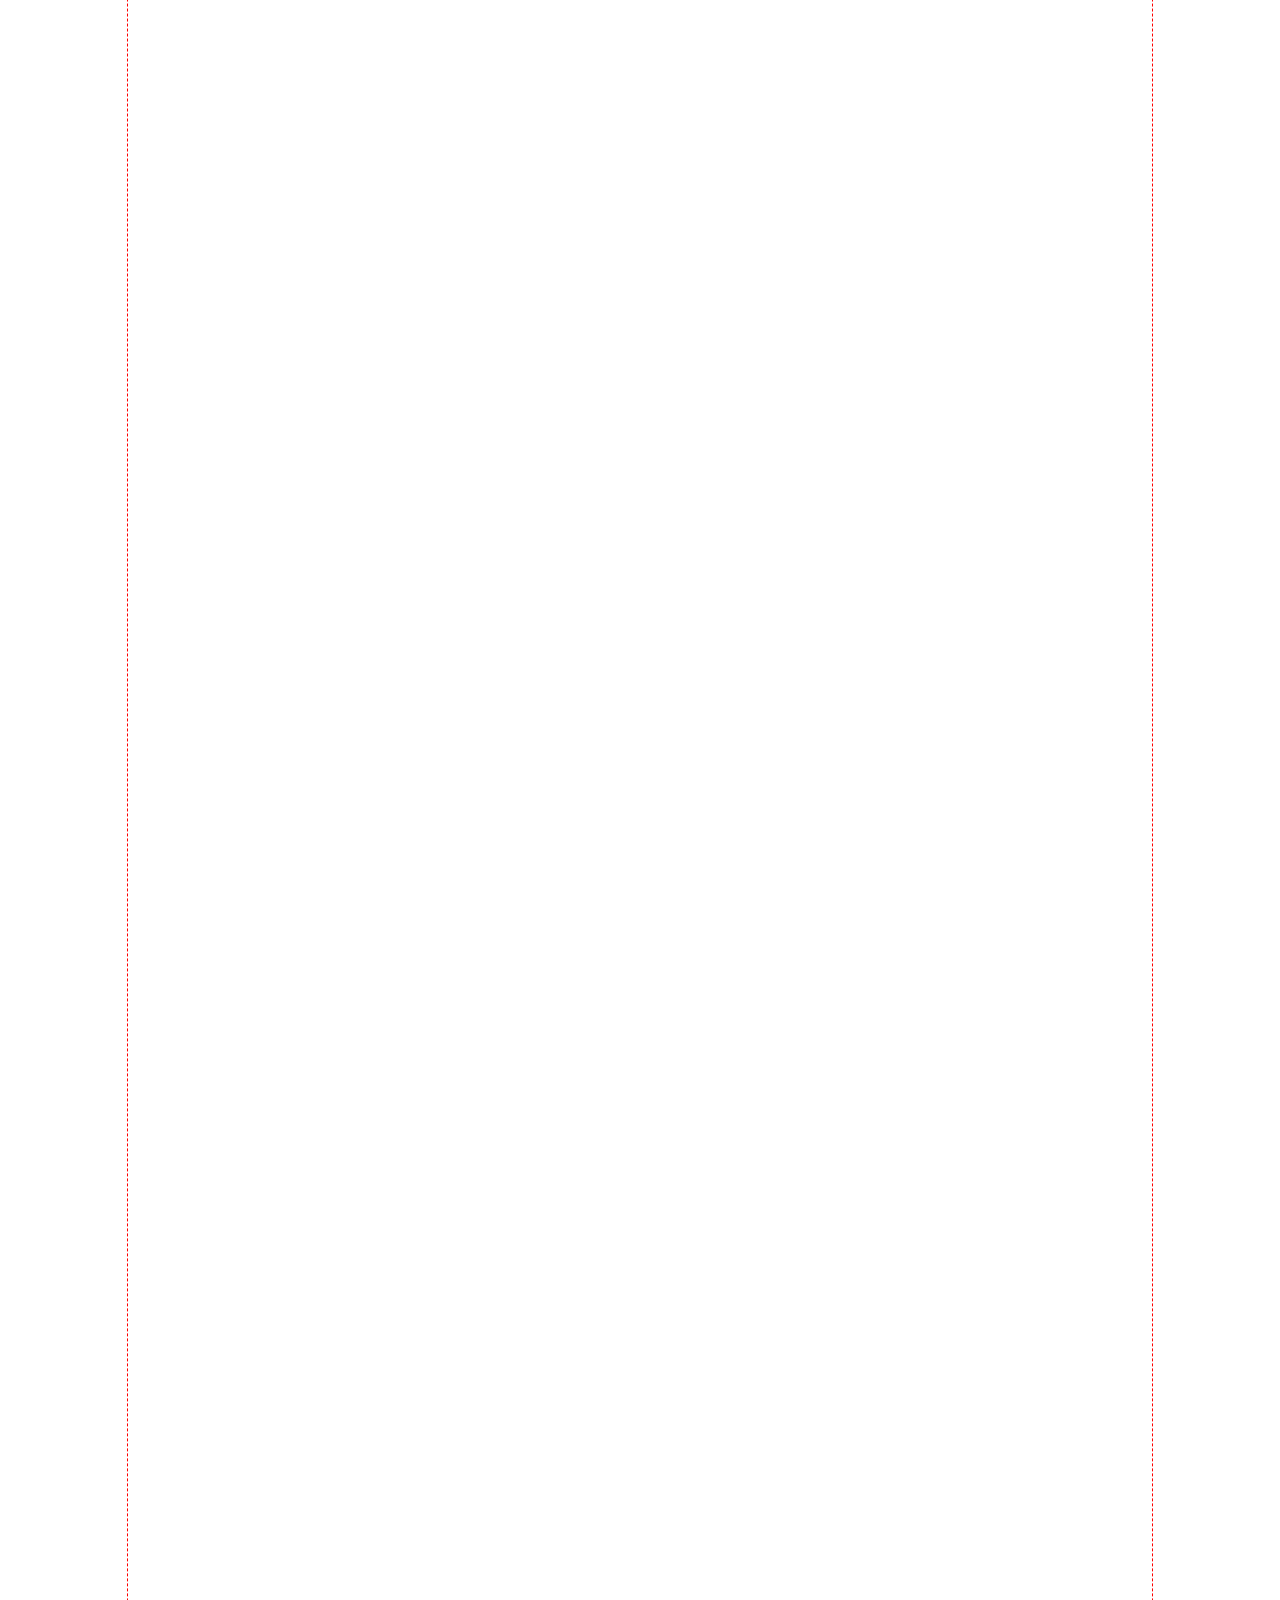
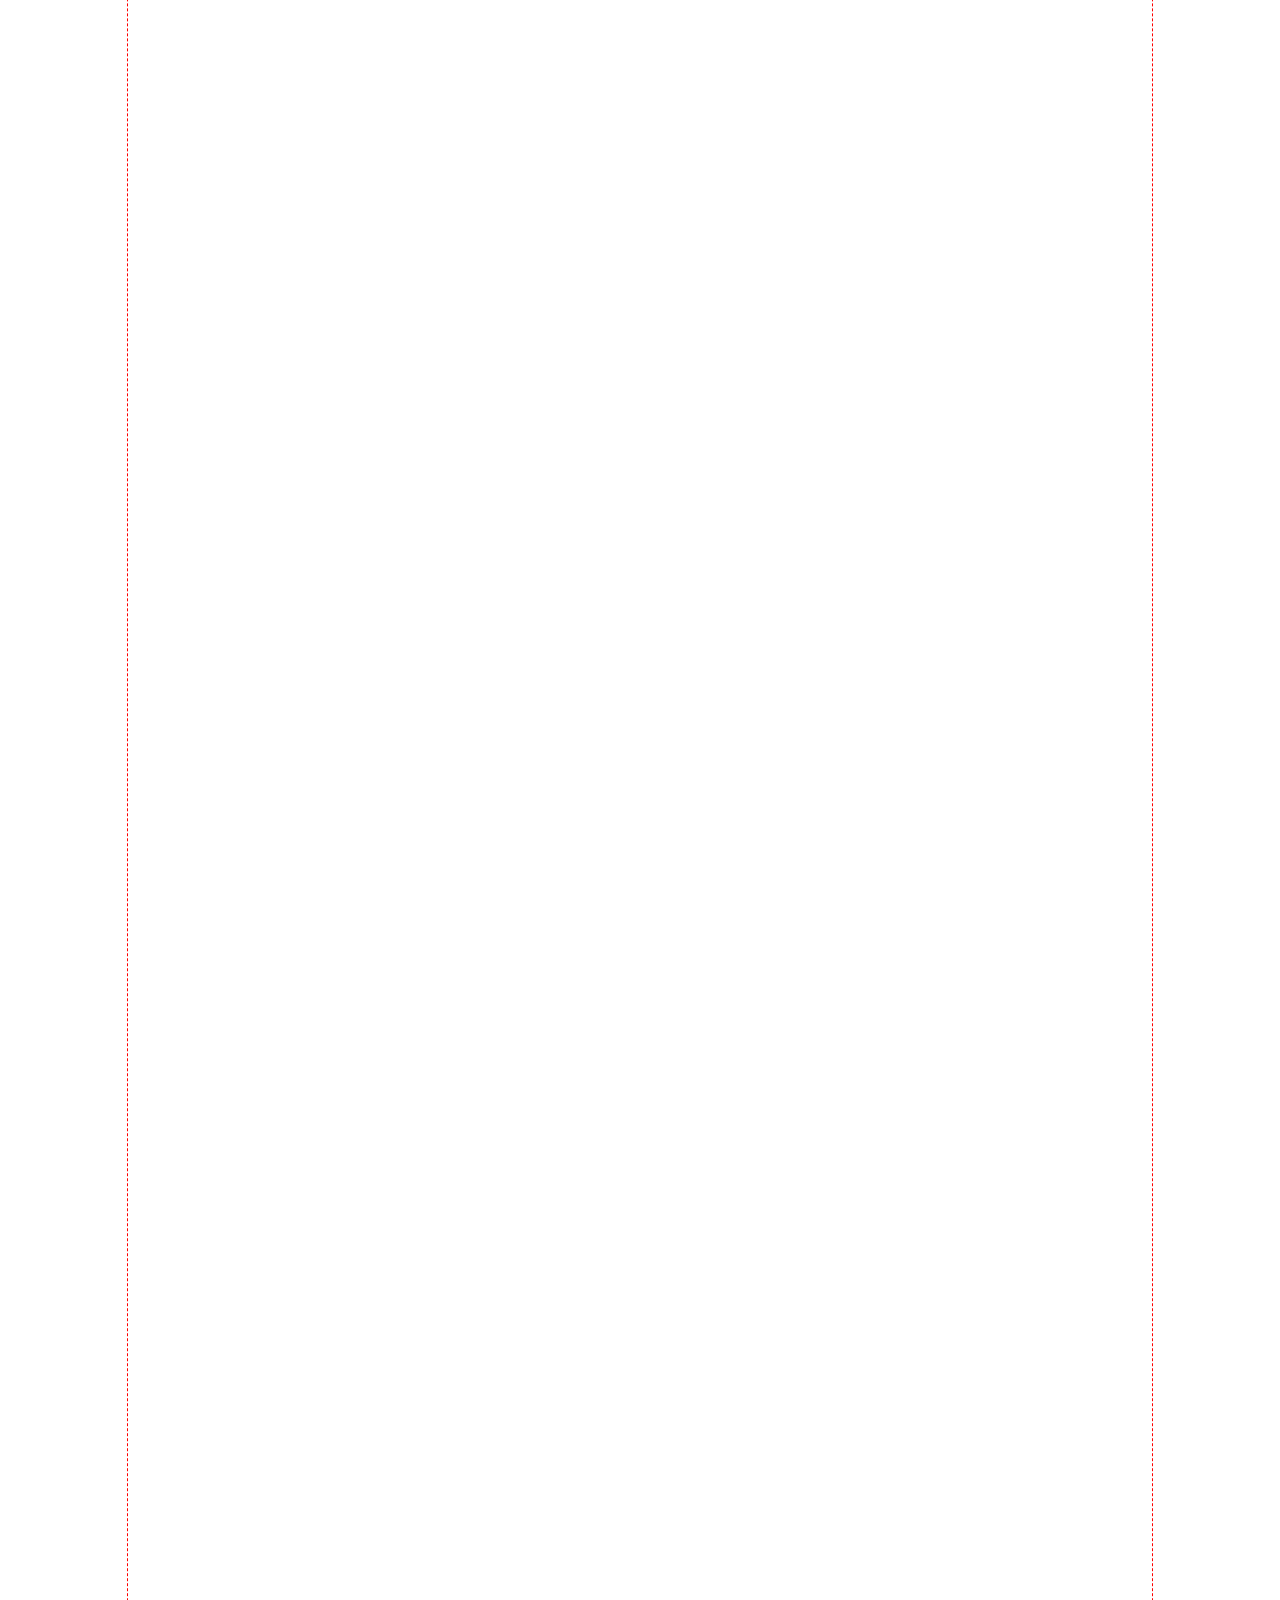
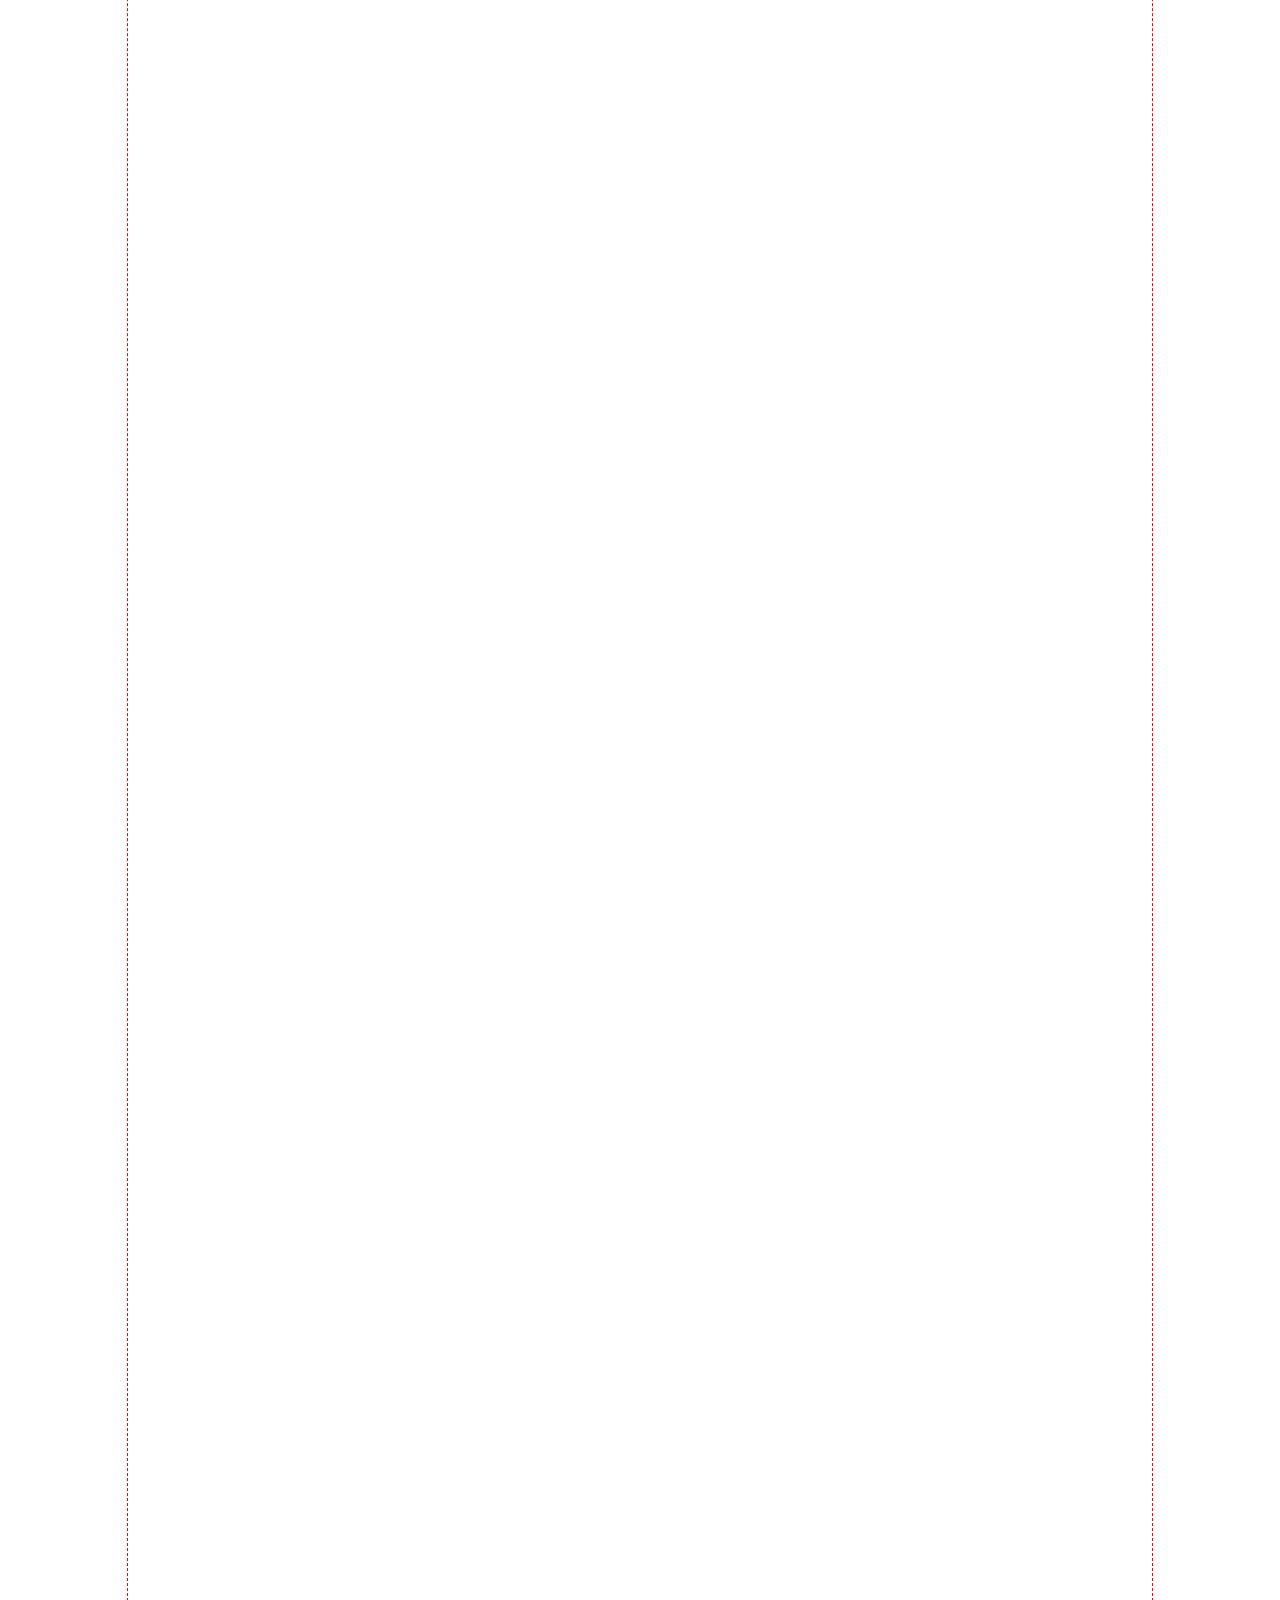
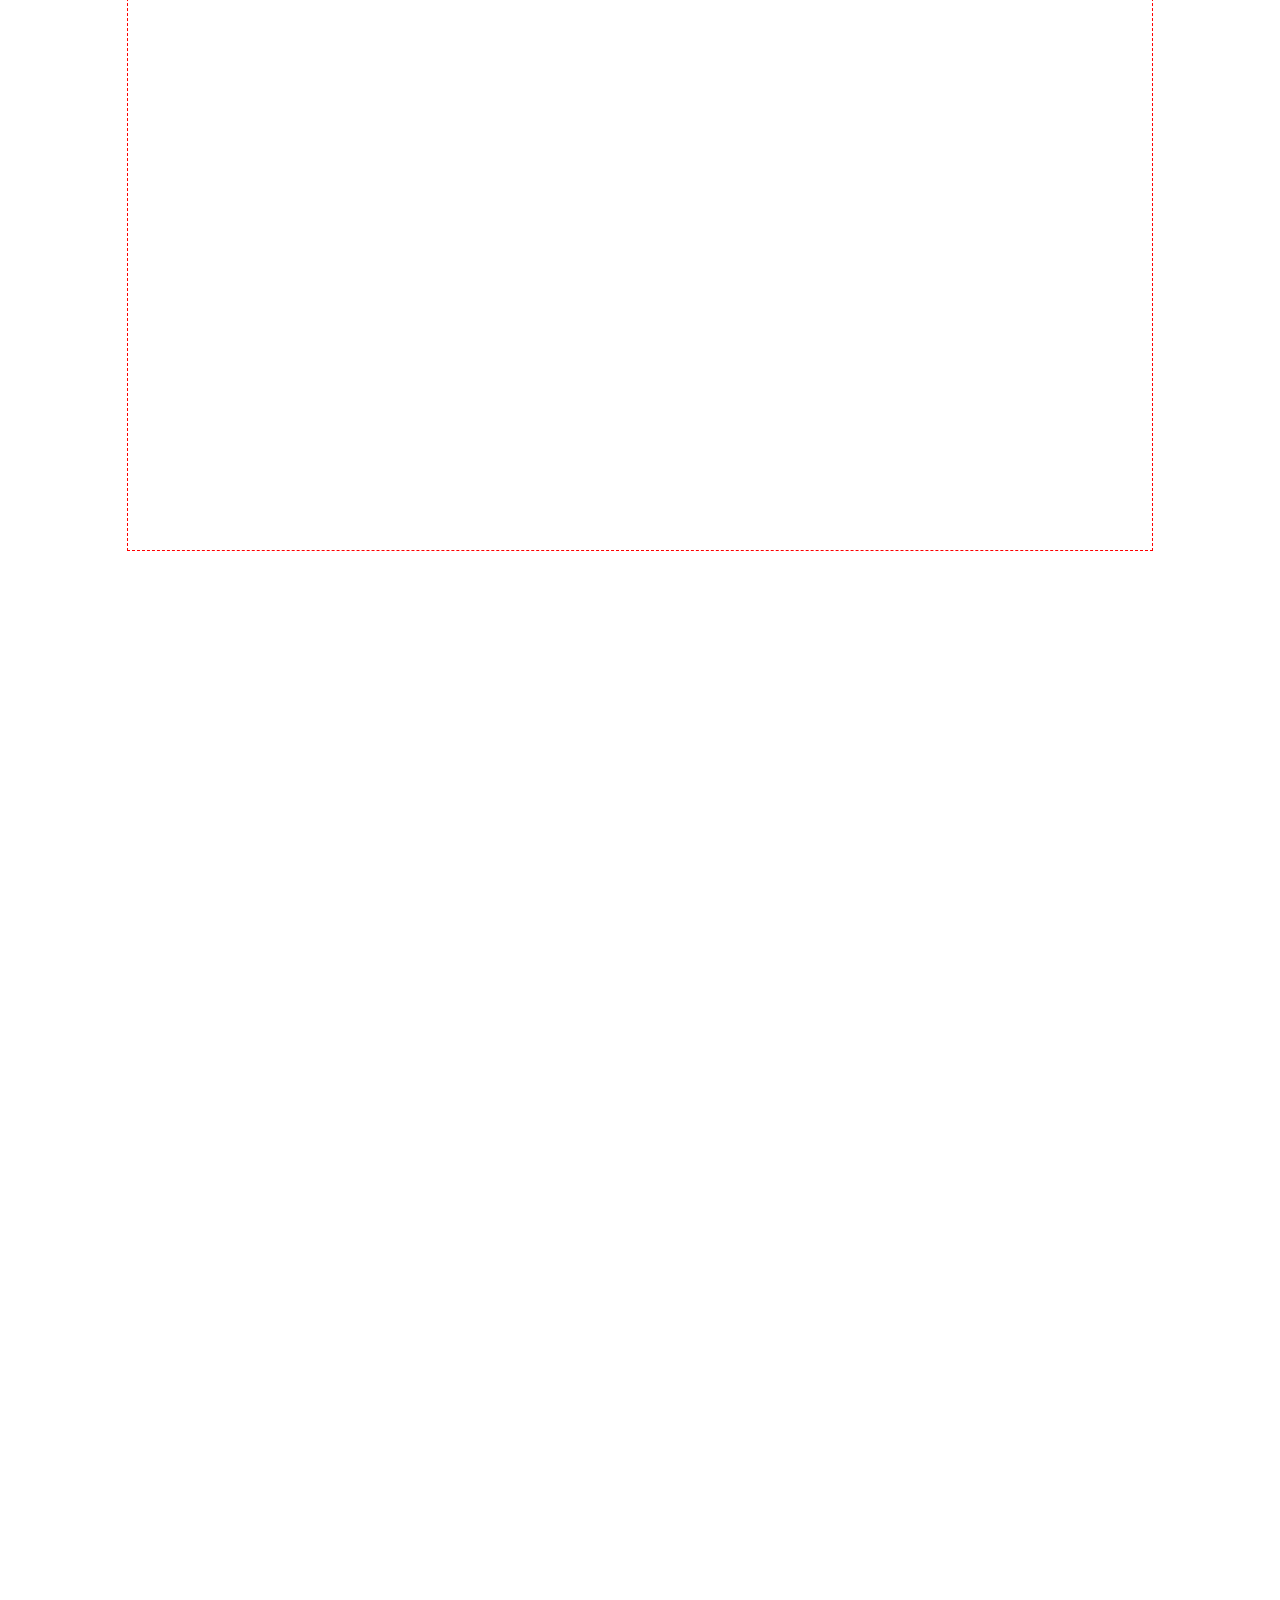
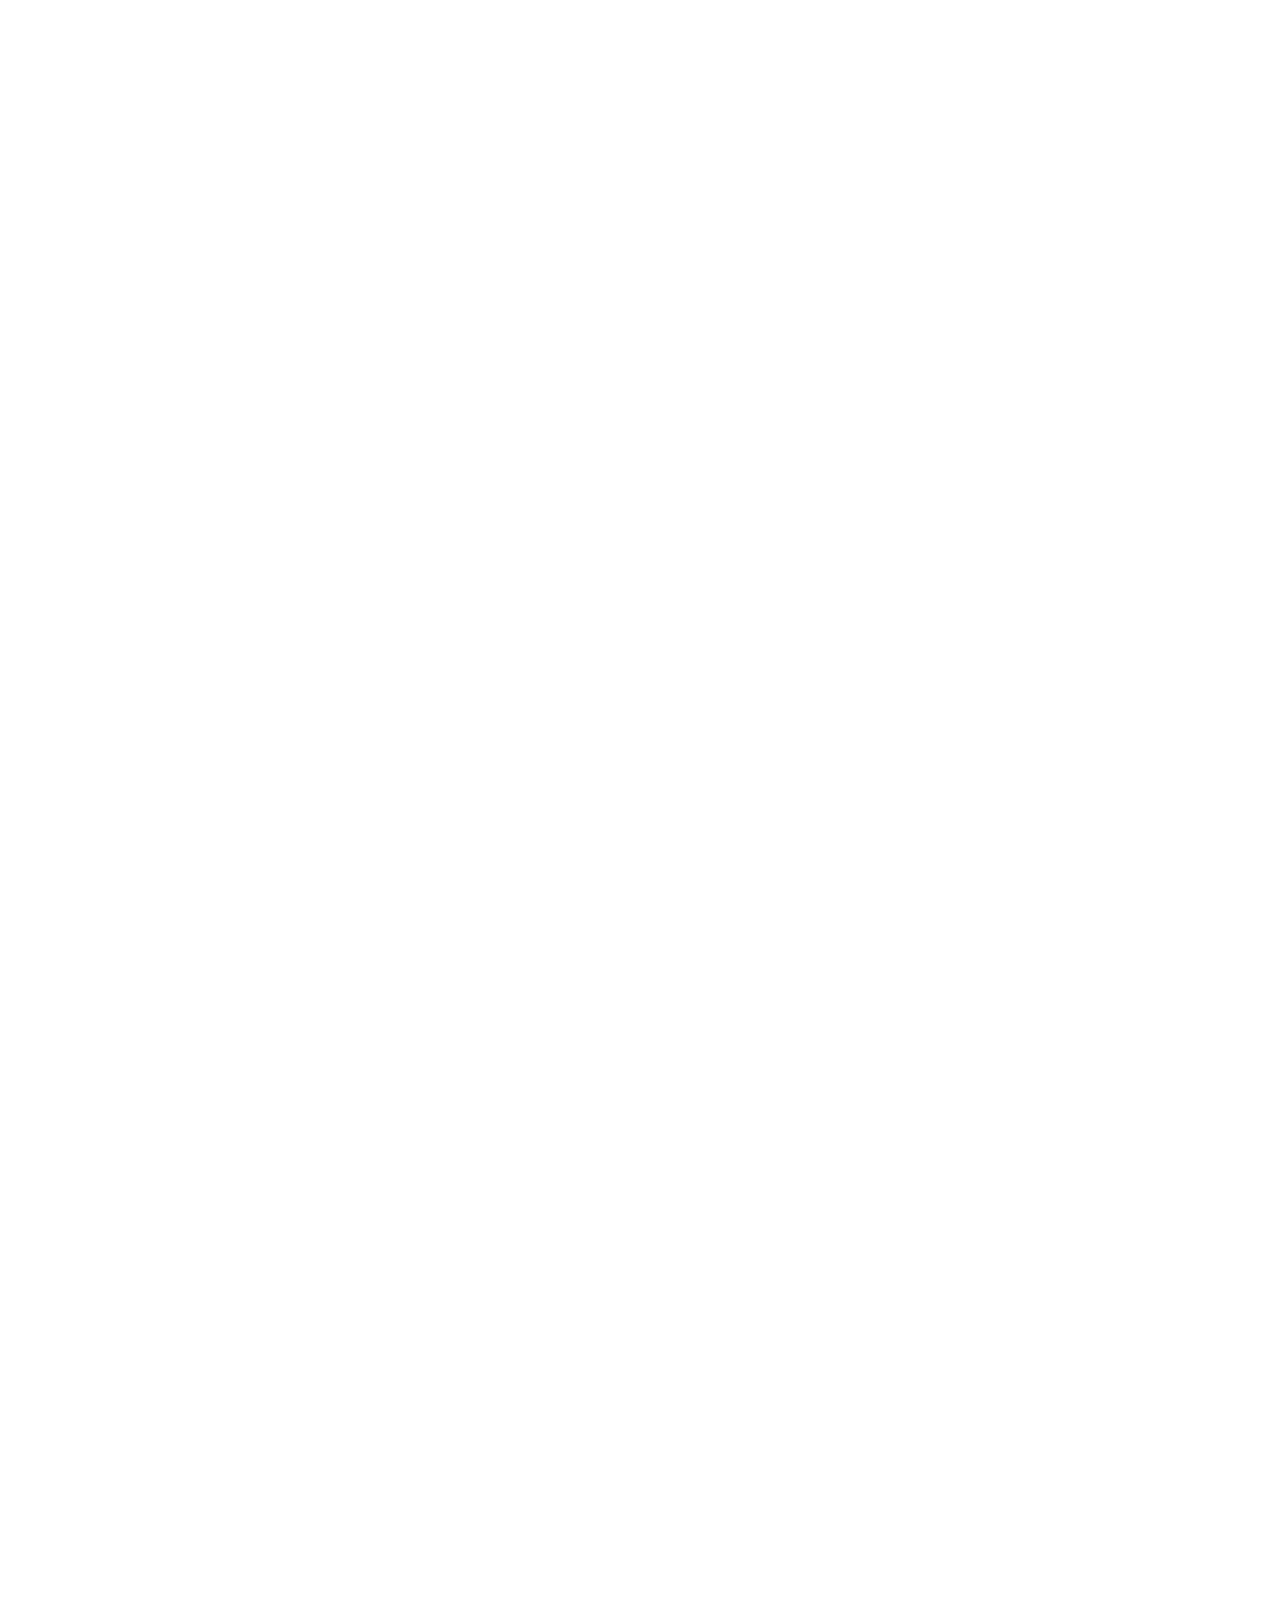
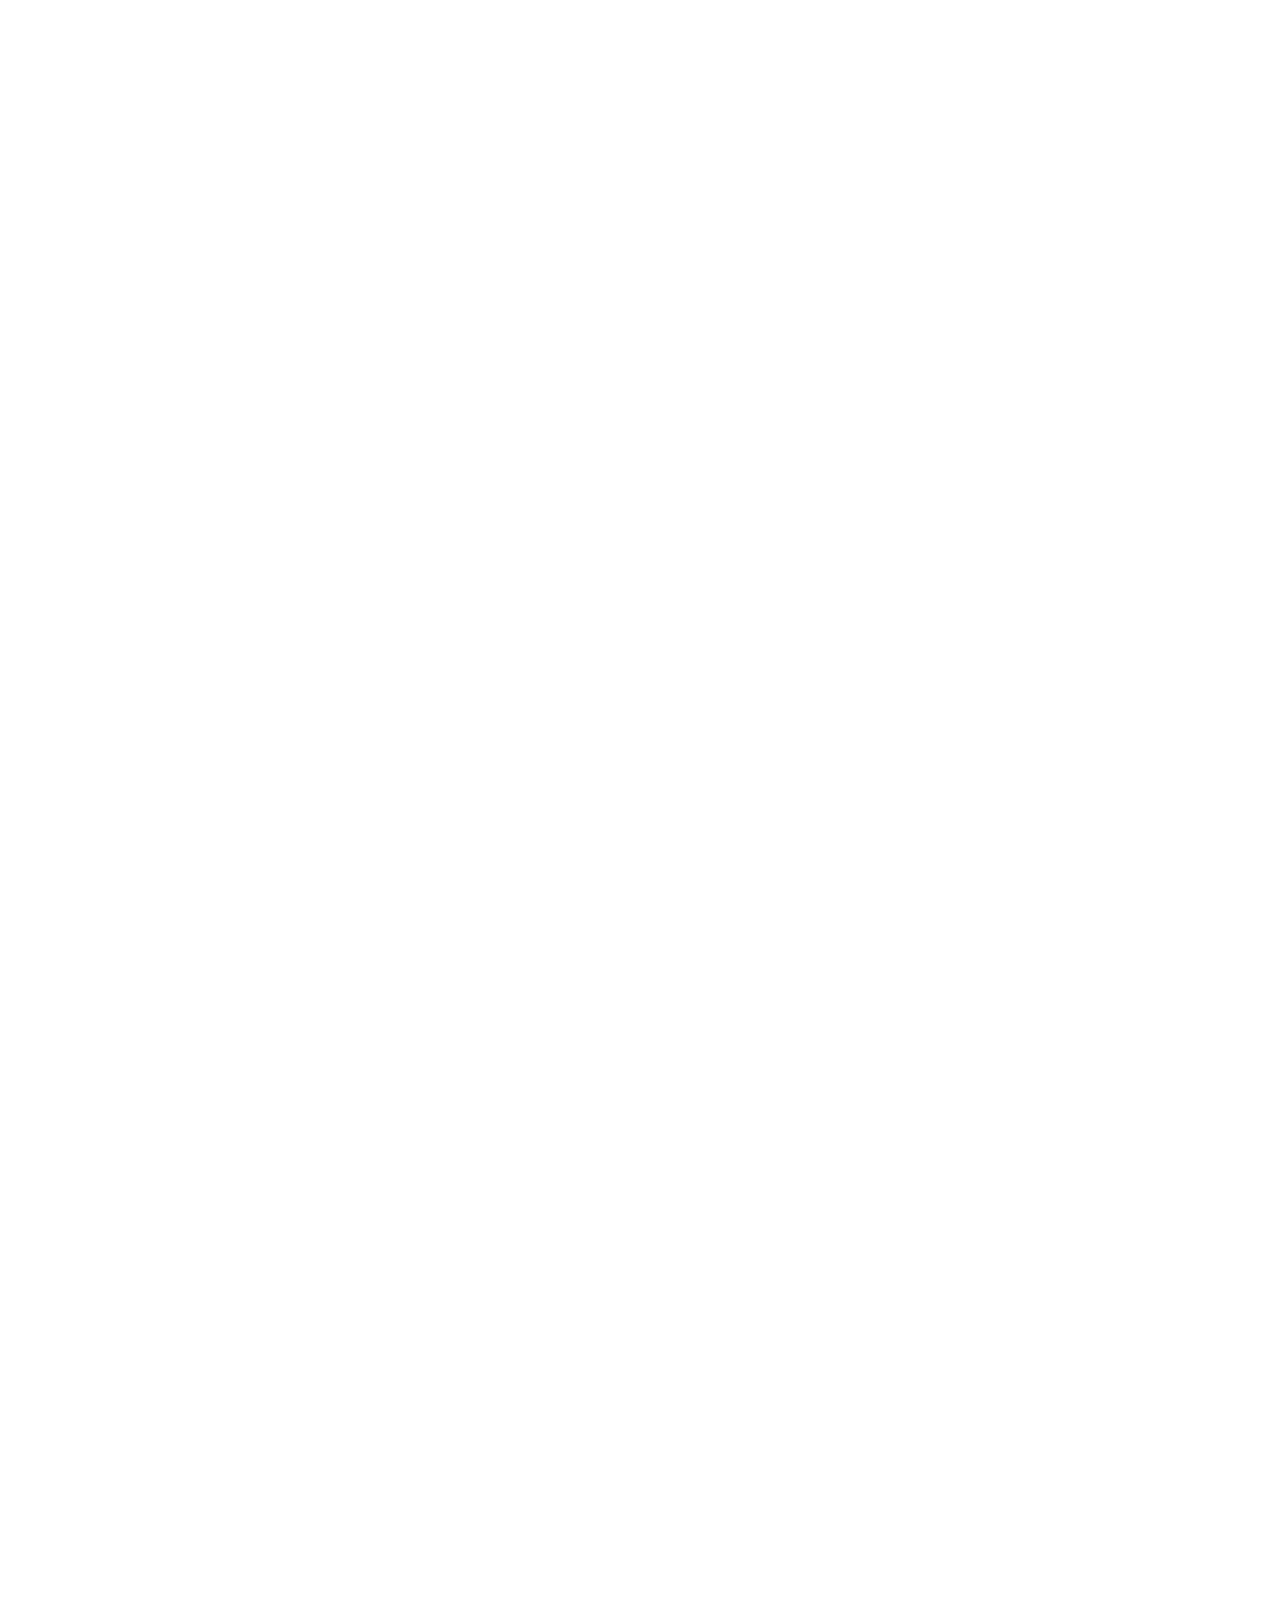
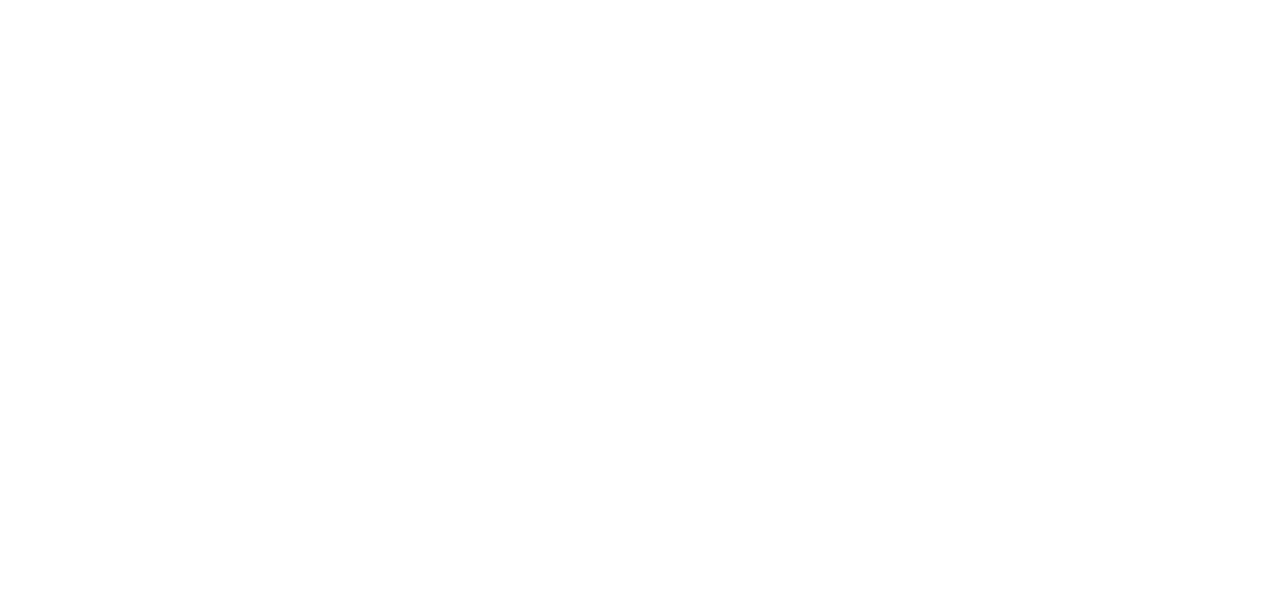
==== commit 6cca8ab7: "Overall changes + progress" ====
--- a/Main.html
+++ b/Main.html
@@ -132,17 +132,19 @@
   <div id="chartsPlacementTen"></div>
 
 
-
-    <button class= "large-button" onclick="toggleDropdown()">Select Filters</button>
+  <img src="downArrow.png" alt="directionalArrow" id="directionalArrow">
+
+    <button class= "large-button" onclick="toggleDropdown()">
+    </button>
     <div id="dropdown-content" class="dropdown-content">
-      <div class="dropdown-column">
+      <div class="dropdown-column1">
         <h3 id="typeAIOHeading">Type</h3>
         <div class="dropdown-option dropdown-type selected" data-value="songs" onclick="filterItems('type', 'songs')">Songs</div>
         <div class="dropdown-option dropdown-type" data-value="albums" onclick="filterItems('type', 'albums')">Albums</div>
         <div class="dropdown-option dropdown-type" data-value="artists" onclick="filterItems('type', 'artists')">Artists</div>
         <div class="dropdown-option dropdown-type" data-value="lyrics" onclick="filterItems('type', 'lyrics')">Lyrics</div>
       </div>
-      <div class="dropdown-column">
+      <div class="dropdown-column2">
         <h3 id="genreAIOHeading">Genre</h3>
         <div class="dropdown-option dropdown-genre selected" data-value="all" onclick="filterItems('genre', 'all')">All</div>
         <div class="dropdown-option dropdown-genre" data-value="rap" onclick="filterItems('genre', 'rap')">Rap</div>
@@ -151,7 +153,7 @@
         <div class="dropdown-option dropdown-genre" data-value="rock" onclick="filterItems('genre', 'rock')">Rock</div>
         <div class="dropdown-option dropdown-genre" data-value="country" onclick="filterItems('genre', 'country')">Country</div>
       </div>
-      <div class="dropdown-column">
+      <div class="dropdown-column3">
         <h3 id="timeAIOHeading">Time</h3>
         <div class="dropdown-option dropdown-time selected" data-value="today" onclick="filterItems('time', 'today')">Day</div>
         <div class="dropdown-option dropdown-time" data-value="week" onclick="filterItems('time', 'week')">Week</div>
@@ -163,30 +165,226 @@
 
 
 
+  <div id="blackSpace">
+    <div id="blackBoxVideos">VIDEOS</div>
+    <div id="geniusOriginalSeries">GENIUS ORIGINAL SERIES</div>
+
+
+
+    <a id="hyperLink" href="FridayyLifePerformance.jpg">
+      <img id="originalSeriesPicture" src="https://images.genius.com/0ad6c9c70432e9ffb98c0dbd4dd83328.1000x563x1.jpg" alt="Fridayy Live Performance">
+      <img id="playButton" src="PlayButtonDownload.JPG" alt="Play Button">
+
+    </a>
+
+
+
+
+    <a id="originalSeriesWritingBoxLink" href="https://genius.com/videos/Fridayy-when-it-comes-to-you-live-performance">
+      <div id="originalSeriesWritingBox">
+
+        <div id="whiteLine"></div>
+        <img src="OpenMic.JPG" id="openMic">
+        <div id="originalSeriesNewsHeadline">Fridayy Performs "When It Comes To You" Live</div>
+        <div id="originalSeriesNewsDescription">Watch him perform the song on the latest episode of ’Open Mic.’</div>
+        <div id="originalSeriesReporter">by ButterflyHoney /</div>
+        <div id="originalSeriesDate"> Nov 23 2023</div>
+
+      </div>
+    </a>
+
+  </div>
+
+  <div id="latestBlock">
+    <div id="largeLatest">LATEST</div>
+    <div id="redRecentNews">MOST RECENT NEWS</div>
+
+
+    <a href="https://genius.com/a/top-hip-hop-song-2020"  id="latestStory1href">
+    <div id="latestNewsStoryONE">
+
+      <div id="newsOne">NEWS</div>
+      <div id="blackBarLatestNewsOne"></div>
+      <img src="https://images.genius.com/80e2a943ddc949fe892d1c22044b4dba.1920x1080x1.png" id="latestStoreOne">
+      <div id="latestNewsHeadlineOne">Looking Back At The Top Hip-Hop Song Of 2020 On Genius</div>
+      <div id="latestNewsAuthorOne">by Ken Partridge / </div>
+      <div id="latestNewsDateOne">Nov 25 2023</div>
+
+
+    </div>
+    </a>
+
+
+    <a href="https://genius.com/a/read-all-the-lyrics-to-the-good-burger-2-soundtrack"  id="latestStory2href">
+    <div id="latestNewsStoryTWO">
+
+      <div id="newsTwo">NEWS</div>
+      <div id="blackBarLatestNewsTwo"></div>
+      <img src="https://images.genius.com/c623418abe4553230c90fe442cc09b56.3000x3000x1.png" id="latestStoreTwo">
+      <div id="latestNewsHeadlineTwo">Read All The Lyrics To The ‘Good Burger 2’ Soundtrack</div>
+      <div id="latestNewsAuthorTwo">by Genius / </div>
+      <div id="latestNewsDateTwo">Nov 23 2023</div>
+
+
+      <div id="presentedByTwoText">PRESENTED BY</div>
+      <img src="https://images.genius.com/244c8d6c6b1e76d47d5778f764f5a2fb.1205x794x1.png" id="presentedByTwoImg">
+
+
+    </div>
+    </a>
+
+
+    <div id="latestNewsStoryTHREE">
+
+
+
+
+    </div>
+
+    <a href="https://genius.com/a/bjork-rosalia-join-forces-to-fight-commercial-salmon-farming-with-new-song-oral"  id="latestStory4href">
+    <div id="latestNewsStoryFOUR">
+
+      <div id="newsFour">NEWS</div>
+      <div id="blackBarLatestNewsFour"></div>
+      <img src="https://images.genius.com/0431fc5c720a1773fdda2a9a693f8f61.1000x1000x1.png" id="latestStoreFour">
+      <div id="latestNewsHeadlineFour">Björk & ROSALÍA Join Forces To Fight Commercial Salmon Farming With New Song “Oral”</div>
+      <div id="latestNewsAuthorFour">by Ken Partridge / </div>
+      <div id="latestNewsDateFour">Nov 22 2023</div>
+
+
+    </div>
+      </a>
+
+    <div id="latestNewsStoryFIVE">
+
+
+
+
+    </div>
+
+    <div id="latestNewsStorySIX">
+
+
+
+
+    </div>
+
+    <div id="latestNewsStorySEVEN">
+
+
+
+
+    </div>
+
+    <a href="https://genius.com/a/read-all-the-lyrics-to-2-chainz-lil-waynes-new-album-welcome-2-collegrove" id="latestStory8href">
+    <div id="latestNewsStoryEIGHT">
+
+      <div id="newsEight">NEWS</div>
+      <div id="blackBarLatestNewsEight"></div>
+      <img src="https://images.genius.com/9f18138d7aecea13f8b2df47c3e6e431.1000x1000x1.jpg" id="latestStoreEight">
+      <div id="latestNewsHeadlineEight">Read All The Lyrics To 2 Chainz & Lil Wayne’s New Album ‘Welcome 2 Collegrove’</div>
+      <div id="latestNewsAuthorEight">by Ken Partridge / </div>
+      <div id="latestNewsDateEight">Nov 17 2023</div>
+
+
+    </div>
+    </a>
+
+  </div>
+
+
+
+
+
 </div>
 
 
-<script>
-
-
-
-  var dropdownContent = document.getElementById('dropdown-content');
-
-  function toggleDropdown() {
-    if (dropdownContent.style.display === 'block') {
-      dropdownContent.style.display = 'none';
-    } else {
-      dropdownContent.style.display = 'block';
-    }
-  }
-
-
-
-
-
-  const songData = [
-
-    <!-- Songs / All Genres / Today  -->
+ <script>
+
+
+
+   var dropdownContent = document.getElementById('dropdown-content');
+   dropdownContent.style.display = 'none';
+
+
+   var isDropdownOpen = false;
+
+   document.addEventListener('click', function(event) {
+     var dropdownButton = document.querySelector('.large-button');
+     var dropdownContent = document.getElementById('dropdown-content');
+     var arrow = document.getElementById('directionalArrow');
+
+     if (!dropdownButton.contains(event.target) && !dropdownContent.contains(event.target) && isDropdownOpen) {
+       dropdownContent.style.display = 'none';
+       dropdownButton.classList.remove('button-transition');
+       dropdownButton.classList.add('button-undoTransition');
+
+       // Check if the dropdown is open, if it is, we flip the arrow back
+       if (arrow.classList.contains('flipped')) {
+         arrow.classList.remove('flipped');
+       }
+
+       isDropdownOpen = false;
+     }
+   });
+
+   function toggleDropdown() {
+     const dropdownButton = document.querySelector('.large-button');
+     const dropdownContent = document.getElementById('dropdown-content');
+     var arrow = document.getElementById('directionalArrow');
+
+     if (dropdownContent.style.height !== '0px') {
+       dropdownContent.style.height = '0px';
+       dropdownButton.classList.remove('expanded');
+       isDropdownOpen = false;
+
+       // Check if the dropdown is open, if it is, we flip the arrow back
+       if (arrow.classList.contains('flipped')) {
+         arrow.classList.remove('flipped');
+       }
+     } else {
+       const button = document.querySelector('.large-button');
+
+       // Add classes for adjusting widths before expanding dropdown
+       if (selectedTime === 'today') {
+         button.classList.add("width-today");
+         dropdownContent.classList.add('dropdown-today');
+       } else if (selectedTime === 'week') {
+         button.classList.add("width-week");
+         dropdownContent.classList.add('dropdown-week');
+       } else if (selectedTime === 'month') {
+         button.classList.add("width-month");
+         dropdownContent.classList.add('dropdown-month');
+       } else if (selectedTime === 'allTime') {
+         button.classList.add("width-allTime");
+       }
+
+       dropdownContent.style.display = 'flex';
+       dropdownButton.classList.add('expanded'); // Adjust width to 320px
+
+       // Force a reflow before applying transition class
+       void dropdownContent.offsetWidth;
+
+       setTimeout(() => {
+         dropdownContent.style.transition = 'height 0.1s ease';
+         dropdownContent.style.transform = 'translateY(-10px)';
+         dropdownContent.style.height = '265px';
+       }, 100); // Delay showing the dropdown content and adjusting height
+
+       isDropdownOpen = true;
+       arrow.classList.add('flipped');
+     }
+
+     updateButtonText();
+   }
+
+
+
+
+
+     const songData = [
+
+     <!-- Songs / All Genres / Today  -->
     {id: 'areaCodes', rank: "1", artist: "Kali", type: 'songs', genre: 'all', time: "today", title: 'Area Codes', image: 'AreaCodes.png', url: 'https://genius.com/Kali-area-codes-lyrics'},
     {id: 'cupidTW', rank: "2", artist: "FIFTY FIFTY (피프티...", type: 'songs', genre: 'all', time: "today", title: 'Cupid (Twin Version)', image: 'CupidTwins.png', url: 'https://genius.com/Fifty-fifty-cupid-twin-version-lyrics'},
     {id: 'allMyLife', rank: "3", artist: "Lil Durk", type: 'songs', genre: 'all', time: "today", title: 'All My Life', image: 'AllMyLife.png', url: 'https://genius.com/Lil-durk-all-my-life-lyrics'},
@@ -208,6 +406,8 @@
   ];
 
 
+
+
   let selectedType = 'songs';
   let selectedGenre = 'all';
   let selectedTime = 'today';
@@ -231,18 +431,76 @@
       dateText = "ALL TIME";
     }
 
-    const buttonText = `${selectedType.toUpperCase()} / ${genreText} / ${dateText}`;
-    document.querySelector(".large-button").innerHTML = buttonText;
+    const buttonText = `${selectedType.toUpperCase()} / ${dateText}`;
+
+    // Modify the button text content based on the selected type
+    const button = document.querySelector('.large-button');
+    if (selectedType === 'albums' || selectedType === 'artists' || selectedType === 'lyrics') {
+      button.textContent = buttonText;
+    } else {
+      button.textContent = `${selectedType.toUpperCase()} / ${genreText} / ${dateText}`;
+    }
   }
 
   function filterItems(category, value) {
+    const button = document.querySelector('.large-button');
+    const dropdown = document.querySelector('.dropdown-content');
+
     if (category === 'type') {
       selectedType = value;
+
+      // Hide the "Genre" column if "Artists" is selected
+      const genreColumn = document.querySelector('.dropdown-column2');
+      if (selectedType === 'albums' || selectedType === 'artists' || selectedType === 'lyrics') {
+        genreColumn.style.display = 'none';
+      } else {
+        genreColumn.style.display = 'block';
+      }
     } else if (category === 'genre') {
       selectedGenre = value;
     } else if (category === 'time') {
       selectedTime = value;
+
+
+      button.classList.remove("expanded", "width-today", "width-week", "width-month", "width-allTime", "dropdown-today", "dropdown-week", "dropdown-month", "width-TEST", );
+
+      if(value === 'today'){
+        button.classList.add("width-today")
+        dropdown.classList.add('dropdown-today')
+        dropdown.classList.remove('dropdown-week')
+        dropdown.classList.remove('dropdown-month')
+      }
+      else if(value === 'week'){
+        button.classList.add("width-week");
+        dropdown.classList.add('dropdown-week')
+        dropdown.classList.remove('dropdown-today')
+        dropdown.classList.remove('dropdown-month')
+      }
+      else if(value === 'month'){
+        button.classList.add("width-month");
+        dropdown.classList.add('dropdown-month')
+        dropdown.classList.remove('dropdown-today')
+        dropdown.classList.remove('dropdown-week')
+      }
+      else if(value === 'allTime' && selectedType === 'lyrics'){
+        button.classList.add("width-TEST");
+      }
+      else if (value === 'allTime'){
+        button.classList.add("width-allTime");
+        dropdown.classList.add('dropdown-allTime')
+        dropdown.classList.remove('dropdown-today')
+        dropdown.classList.remove('dropdown-week')
+        dropdown.classList.remove('dropdown-month')
+      }
+
+
     }
+
+
+
+
+
+
 
     updateDropdownSelection(category, value);
     updateButtonText();
@@ -294,6 +552,20 @@
     // Rerender the list after updating the selected values
     if (category && value) {
       filterItems();
+    }
+    var dropdownButton = document.querySelector('.large-button');
+    var dropdownContent = document.getElementById('dropdown-content');
+    var arrow = document.getElementById('directionalArrow');
+
+    if (dropdownContent.style.display === 'flex') {
+      dropdownContent.style.display = 'none';
+      dropdownButton.classList.remove('button-transition');
+      dropdownButton.classList.add('button-undoTransition');
+      isDropdownOpen = false;
+
+      if (arrow.classList.contains('flipped')) {
+        arrow.classList.remove('flipped');
+      }
     }
   }
 
@@ -318,9 +590,6 @@
 
 
 
-
-
-
   function redirectToSignUp() {
     window.location.href = "https://genius.com/signup";
   }
--- a/MainCSS.css
+++ b/MainCSS.css
@@ -8,23 +8,13 @@
 
 html {
   height: 15000px;
+  overflow-y: scroll;
+  overflow-x: hidden;
+
 }
 
 body {
-  overflow-x: hidden;
   height: 15000px;
-}
-
-body::-webkit-scrollbar {
-  width: 0.000000001em;
-}
-
-body::-webkit-scrollbar-thumb {
-  background-color: transparent;
-}
-
-body::-webkit-scrollbar-track {
-  background-color: transparent;
 }
 
 #yellowBar {
@@ -286,6 +276,7 @@
   flex-direction: column;
   text-align: center;
   max-width: 1185px;
+
 }
 
 
@@ -777,7 +768,7 @@
   position: absolute;
   top: 1009px;
   width: 100%;
-  height: 1100px;
+  height: 925px;
   left: 0;
 }
 
@@ -1343,28 +1334,26 @@
   top: 1780px;
 }
 
-.dropdown {
-  outline: pink 5px dotted;
-  position: absolute;
-  top: 906px;
-  display: inline-block;
-  right: 0;
-  padding: 3px 20px; /* Increase padding as needed */
-  font-size: 20px;    /* Increase font size as needed */
-}
 
 .large-button {
-  outline: #640a78 1px dotted;
-  width: 278px;
-  height: 43px;
-  position: absolute;
-  right: 0;
+  height: 44px;
+  position: absolute;
   background-color: white;
   font-family: "Programme Regular", serif;
   font-size: 14px;    /* Increase font size as needed */
+  letter-spacing: 1px;
   top: 910px;
-  display: inline-block;
-  padding: 3px 20px; /* Increase padding as needed */
+  z-index: 2;
+  right: -1px;
+  border: 2px solid black;
+  border-bottom: transparent;
+
+
+  transition: width 0.1s ease;
+  border-bottom: 2px solid grey;
+  justify-content: left;
+  text-align: left;
+  text-indent: 12.5px;
 }
 
 .selected {
@@ -1372,42 +1361,59 @@
 }
 
 .dropdown-content {
-  outline: #9679c8 1px dotted;
-  top: 953px;
-  left: 76.6%;
+  width: 316px !important;
+  right: -1px;
   position: absolute;
   background-color: #ffffff;
-  border-color: black;
+  border-top:  transparent;
+  border-right: 2px solid black;
+  border-left: 2px solid black;
+  border-bottom: 2px solid black;;
   min-width: 160px;
   box-shadow: 0px 4px 16px 0px rgba(0,0,0,0.2);
   z-index: 1;
-  width: 100px;
+  line-height: 26.5px;
   font-size: 14px;
   text-align: left;
-
-  display: flex;
-  flex-direction: row;
-  justify-content: space-around;
+  display: flex;  /* Use flexbox */
+  flex-wrap: nowrap;  /* Prevent columns from wrapping to the next line */
+
+  top: 964px;
+
+  height: 0;
+  overflow: hidden;
+  transition: height 0.1s ease;
 }
 
 #typeAIOHeading {
   outline: #6E6E74FF 2px dotted;
-  width: 140px
+  width: 45px
 }
 #genreAIOHeading {
   outline: #6E6E74FF 2px dotted;
-  width: 140px
+  width: 45px
 }
 #timeAIOHeading {
   outline: #6E6E74FF 2px dotted;
-  width: 140px
-}
-
-.dropdown-column {
-  float: left;
+  width: 45px
+}
+
+.dropdown-column1 {
+  float: none;  /* Remove float */
   width: 278px;
   padding-left: 19px;
-  outline: red 2px dotted;
+
+}
+.dropdown-column2 {
+  float: none;  /* Remove float */
+  width: 278px;
+  padding-left: 19px;
+
+}
+.dropdown-column3 {
+  float: none;  /* Remove float */
+  width: 278px;
+  padding-left: 19px;
 
 }
 
@@ -1419,6 +1425,580 @@
 h3 {
   margin-top: 0;
 }
+
+
+.expanded {
+  width: 320px !important;
+}
+
+.width-today {
+  width: 278px;
+}
+.width-week {
+  width: 308px;
+}
+
+.width-month {
+  width: 320px;
+}
+
+.width-allTime {
+  width: 294px;
+}
+
+
+
+#directionalArrow {
+  width: 15px;
+  height: 7px;
+  position: absolute;
+  right: 12px;
+  top: 928.5px;
+  z-index: 3;
+  transition: transform 1s;
+}
+
+#directionalArrow {
+  transition: transform .4s !important;
+}
+.flipped {
+  transform: scaleY(-1);
+}
+
+.width-TEST {
+  width: 594px !important;
+}
+
+
+
+#blackSpace {
+  outline: 12px #ce0b2d dotted;
+  background-color: #121212;
+  position: absolute;
+  top: 1935px;
+  width: 8000px;
+  height: 865px;
+
+}
+
+#blackBoxVideos {
+  outline: #40d5ba 1px dotted;
+  font-family: "Programme Bold", serif;
+  font-size: 80px;
+  color: white;
+  letter-spacing: 1.8px;
+  position: relative;
+  top: 83px;
+  left: 0px;
+  margin: 0;
+  padding: 0; /* Remove padding */
+  line-height: 59px; /* Set line-height equal to font-size or adjust as needed */
+}
+
+#geniusOriginalSeries {
+  outline: #ffffff 1px dotted;
+  font-family: "Programme Regular", serif;
+  font-size: 13.3px;
+  left: 0px;
+  color: #fdfd63;
+  letter-spacing: 1.4px;
+  position: relative;
+  top: 106px;
+  line-height: 11px; /* Set line-height equal to font-size or adjust as needed */
+
+}
+
+ #originalSeriesPicture {
+   text-decoration: none;
+   outline: #0ae50a 1px dotted;
+   position: relative;
+   height: 495px;
+   width: 876px;
+}
+
+
+
+#playButton {
+  outline: #0ae50a 5px dotted;
+  position: relative;
+  left: 398px;
+  top: -75px;
+  height: 47px;
+  width: 47px;
+
+}
+
+
+#originalSeriesWritingBox {
+  outline: #95ef95 1px dotted;
+  width: 250px;
+  height: 495px;
+}
+
+#originalSeriesWritingBoxLink{
+  outline: hotpink 1px solid;
+  position: absolute;
+  top: 220px;
+  width: 250px;
+  left: 4342px;
+  right: 4380px;
+}
+
+#originalSeriesWritingBox:hover #originalSeriesNewsHeadline  {
+  text-decoration: underline;
+  text-decoration-thickness: 1px;
+
+}
+
+#whiteLine {
+  outline: #40d5ba 1px dotted;
+  position: relative;
+  height: 2px;
+  width: 250px;
+  background-color: white;
+}
+
+#originalSeriesNewsHeadline {
+  outline: purple 1px dotted;
+  color: white;
+  font-size: 24px;
+  width: 202px;
+  position: absolute;
+  text-align: left;
+  line-height: 28px;
+  top: 65px;
+}
+
+#originalSeriesNewsDescription {
+  outline: royalblue 1px dotted;
+  color: white;
+  font-size: 16px;
+  position: absolute;
+  text-align: left;
+  line-height: 18px;
+  top: 155px;
+  width: 100.5%;
+}
+
+#openMic {
+  outline: #40d5ba 1px dotted;
+  position: absolute;
+  left: 1px;
+  top: 18px;
+}
+
+#originalSeriesReporter {
+  outline: pink 1px dotted;
+  font-size: 12px;
+  color: white;
+  position: absolute;
+  top: 208px;
+
+}
+
+#originalSeriesDate {
+  outline: hotpink 1px dotted;
+  font-size: 12px;
+  color: grey;
+  left: 111px;
+  position: absolute;
+  top: 208px;
+
+}
+
+#hyperLink{
+  text-decoration: none;
+  outline: hotpink 1px solid;
+  display: inline-block;
+  position: relative;
+  top: 150px;
+  left: -156px;
+  height: 495px;
+  width: 876px;
+}
+
+
+
+
+#latestBlock{
+  outline: greenyellow 5px dotted;
+  top: 2800px;
+  height: 1465px;
+  width: 100%;
+  position: absolute;
+
+}
+
+#largeLatest {
+  outline: #40d5ba 1px dotted;
+  font-family: "Programme Bold", serif;
+  font-size: 80px;
+  color: black;
+  letter-spacing: 2px;
+  position: relative;
+  top: 85px;
+  margin: 0;
+  padding: 0; /* Remove padding */
+  line-height: 59px; /* Set line-height equal to font-size or adjust as needed */
+}
+
+#redRecentNews{
+  outline: #40b5ba 1px dotted;
+  color: #ff1464;
+  font-size: 13.25px;
+  position: relative;
+  top: 105px;
+  font-family: "Programme Regular", serif;
+  letter-spacing: 1.4px;
+
+}
+
+
+#latestNewsStoryONE {
+  position: absolute;
+  outline: red 1px solid;
+  left: -2px;
+  width: 250px;
+  height: 370px;
+  top: 217px;
+}
+#newsOne {
+  color: black;
+  font-family: "Programme Regular", serif;
+  font-size: 11.5px;
+  position: absolute;
+  top: 5px;
+  letter-spacing: 1.25px;
+}
+#blackBarLatestNewsOne{
+  background-color: black;
+  height: 2px;
+  width: 205px;
+  border-left: 1.5px solid black;
+  position: absolute;
+  top: 10px;
+  left: 45px;
+}
+#latestStoreOne {
+  width: 253px;
+  height: 142px;
+  top: 26px;
+  position: relative;
+}
+#latestNewsHeadlineOne{
+  font-family: "Programme Light", serif;
+  font-size: 20.5px;
+  padding-top: 27px;
+  text-align: left;
+  position: absolute;
+  letter-spacing: 0.26px;
+  line-height: 24px;
+  color: black;
+}
+#latestNewsAuthorOne{
+  font-size: 12px;
+  position: absolute;
+  top: 270px;
+
+}
+#latestNewsDateOne{
+  font-size: 12px;
+  position: absolute;
+  top: 270px;
+  left: 100px;
+  color: #9a9a9a;
+}
+#latestNewsStoryONE:hover #latestNewsHeadlineOne {
+  text-decoration: underline;
+  text-decoration-thickness: 1px;
+}
+
+
+
+
+
+#latestNewsStoryTWO{
+  position: absolute;
+  outline: #0059ff 5px solid;
+  left: 310px;
+  width: 250px;
+  height: 370px;
+  top: 216px;
+}
+#newsTwo {
+  color: black;
+  font-family: "Programme Regular", serif;
+  font-size: 11.5px;
+  position: absolute;
+  top: 5px;
+  letter-spacing: 1.25px;
+}
+#blackBarLatestNewsTwo{
+  background-color: black;
+  height: 2px;
+  width: 205px;
+  border-left: 1.5px solid black;
+  position: absolute;
+  top: 10px;
+  left: 45px;
+}
+#latestStoreTwo {
+  width: 253px;
+  height: 142px;
+  top: 26px;
+  position: relative;
+}
+#latestNewsHeadlineTwo{
+  font-family: "Programme Light", serif;
+  font-size: 20.5px;
+  padding-top: 27px;
+  text-align: left;
+  position: absolute;
+  letter-spacing: 0.26px;
+  line-height: 24px;
+  color: black;
+}
+#latestNewsAuthorTwo{
+  font-size: 12px;
+  position: absolute;
+  top: 363px;
+
+}
+#latestNewsDateTwo{
+  font-size: 12px;
+  position: absolute;
+  top: 363px;
+  left: 65px;
+  color: #9a9a9a;
+}
+#latestNewsStoryTWO:hover #latestNewsHeadlineTwo {
+  text-decoration: underline;
+  text-decoration-thickness: 1px;
+}
+#presentedByTwoText {
+  font-family: "Programme Regular", serif;
+  font-size: 12.25px;
+  color: #9a9a9a;
+  height: 55px;
+  width: 100px;
+  position: relative;
+  top: 118px;
+  left: -2px;
+  letter-spacing: 0.8px;
+
+}
+#presentedByTwoImg {
+  height: 40px;
+  width: 60px;
+  position: relative;
+  top: 90px;
+  left: -90px;
+
+}
+
+
+
+
+
+
+
+
+
+
+
+
+
+
+
+
+
+#latestNewsStoryTHREE{
+  position: absolute;
+  outline: red 5px solid;
+  left: 620px;
+  width: 250px;
+  height: 370px;
+  top: 216px;
+}
+
+
+
+
+
+
+
+
+
+#latestNewsStoryFOUR{
+  position: absolute;
+  outline: #0059ff 5px solid;
+  left: 930px;
+  width: 250px;
+  height: 370px;
+  top: 216px;
+}
+#newsFour {
+  color: black;
+  font-family: "Programme Regular", serif;
+  font-size: 11.5px;
+  position: absolute;
+  top: 5px;
+  letter-spacing: 1.25px;
+  left: 5px;
+}
+#blackBarLatestNewsFour{
+  background-color: black;
+  height: 2px;
+  width: 205px;
+  border-left: 1.5px solid black;
+  position: absolute;
+  top: 10px;
+  left: 50px;
+
+}
+#latestStoreFour {
+  width: 250px;
+  height: 142px;
+  top: 26px;
+  position: relative;
+  left: 5px;
+}
+#latestNewsHeadlineFour{
+  font-family: "Programme Light", serif;
+  font-size: 20.5px;
+  padding-top: 27px;
+  text-align: left;
+  position: absolute;
+  letter-spacing: 0.26px;
+  line-height: 24px;
+  color: black;
+  left: 5px;
+}
+#latestNewsAuthorFour{
+  font-size: 12px;
+  position: absolute;
+  top: 317px;
+  left: 5px;
+}
+#latestNewsDateFour{
+  font-size: 12px;
+  position: absolute;
+  top: 317px;
+  left: 105px;
+  color: #9a9a9a;
+}
+#latestNewsStoryFOUR:hover #latestNewsHeadlineFour {
+  text-decoration: underline;
+  text-decoration-thickness: 1px;
+}
+
+
+
+
+
+
+
+
+
+
+
+
+
+#latestNewsStoryFIVE {
+  position: absolute;
+  outline: red 5px solid;
+  left: 0;
+  width: 250px;
+  height: 370px;
+  top: 631px;
+}
+
+#latestNewsStorySIX{
+  position: absolute;
+  outline: #0059ff 5px solid;
+  left: 310px;
+  width: 250px;
+  height: 370px;
+  top: 631px;
+}
+
+#latestNewsStorySEVEN{
+  position: absolute;
+  outline: red 5px solid;
+  left: 620px;
+  width: 250px;
+  height: 370px;
+  top: 631px;
+}
+
+
+
+
+
+#latestNewsStoryEIGHT{
+  position: absolute;
+  outline: #0059ff 5px solid;
+  left: 930px;
+  width: 250px;
+  height: 370px;
+  top: 631px;
+}
+#newsEight {
+  color: black;
+  font-family: "Programme Regular", serif;
+  font-size: 11.5px;
+  position: absolute;
+  top: 5px;
+  letter-spacing: 1.25px;
+  left: 5px;
+}
+#blackBarLatestNewsEight{
+  background-color: black;
+  height: 2px;
+  width: 205px;
+  border-left: 1.5px solid black;
+  position: absolute;
+  top: 10px;
+  left: 50px;
+
+}
+#latestStoreEight {
+  width: 250px;
+  height: 142px;
+  top: 26px;
+  position: relative;
+  left: 5px;
+}
+#latestNewsHeadlineEight{
+  font-family: "Programme Light", serif;
+  font-size: 20.5px;
+  padding-top: 27px;
+  text-align: left;
+  position: absolute;
+  letter-spacing: 0.26px;
+  line-height: 24px;
+  color: black;
+  left: 5px;
+}
+#latestNewsAuthorEight{
+  font-size: 12px;
+  position: absolute;
+  top: 290px;
+  left: 5px;
+}
+#latestNewsDateEight{
+  font-size: 12px;
+  position: absolute;
+  top: 290px;
+  left: 105px;
+  color: #9a9a9a;
+}
+#latestNewsStoryEIGHT:hover #latestNewsHeadlineEight {
+  text-decoration: underline;
+  text-decoration-thickness: 1px;
+}
+
+
 
 
 
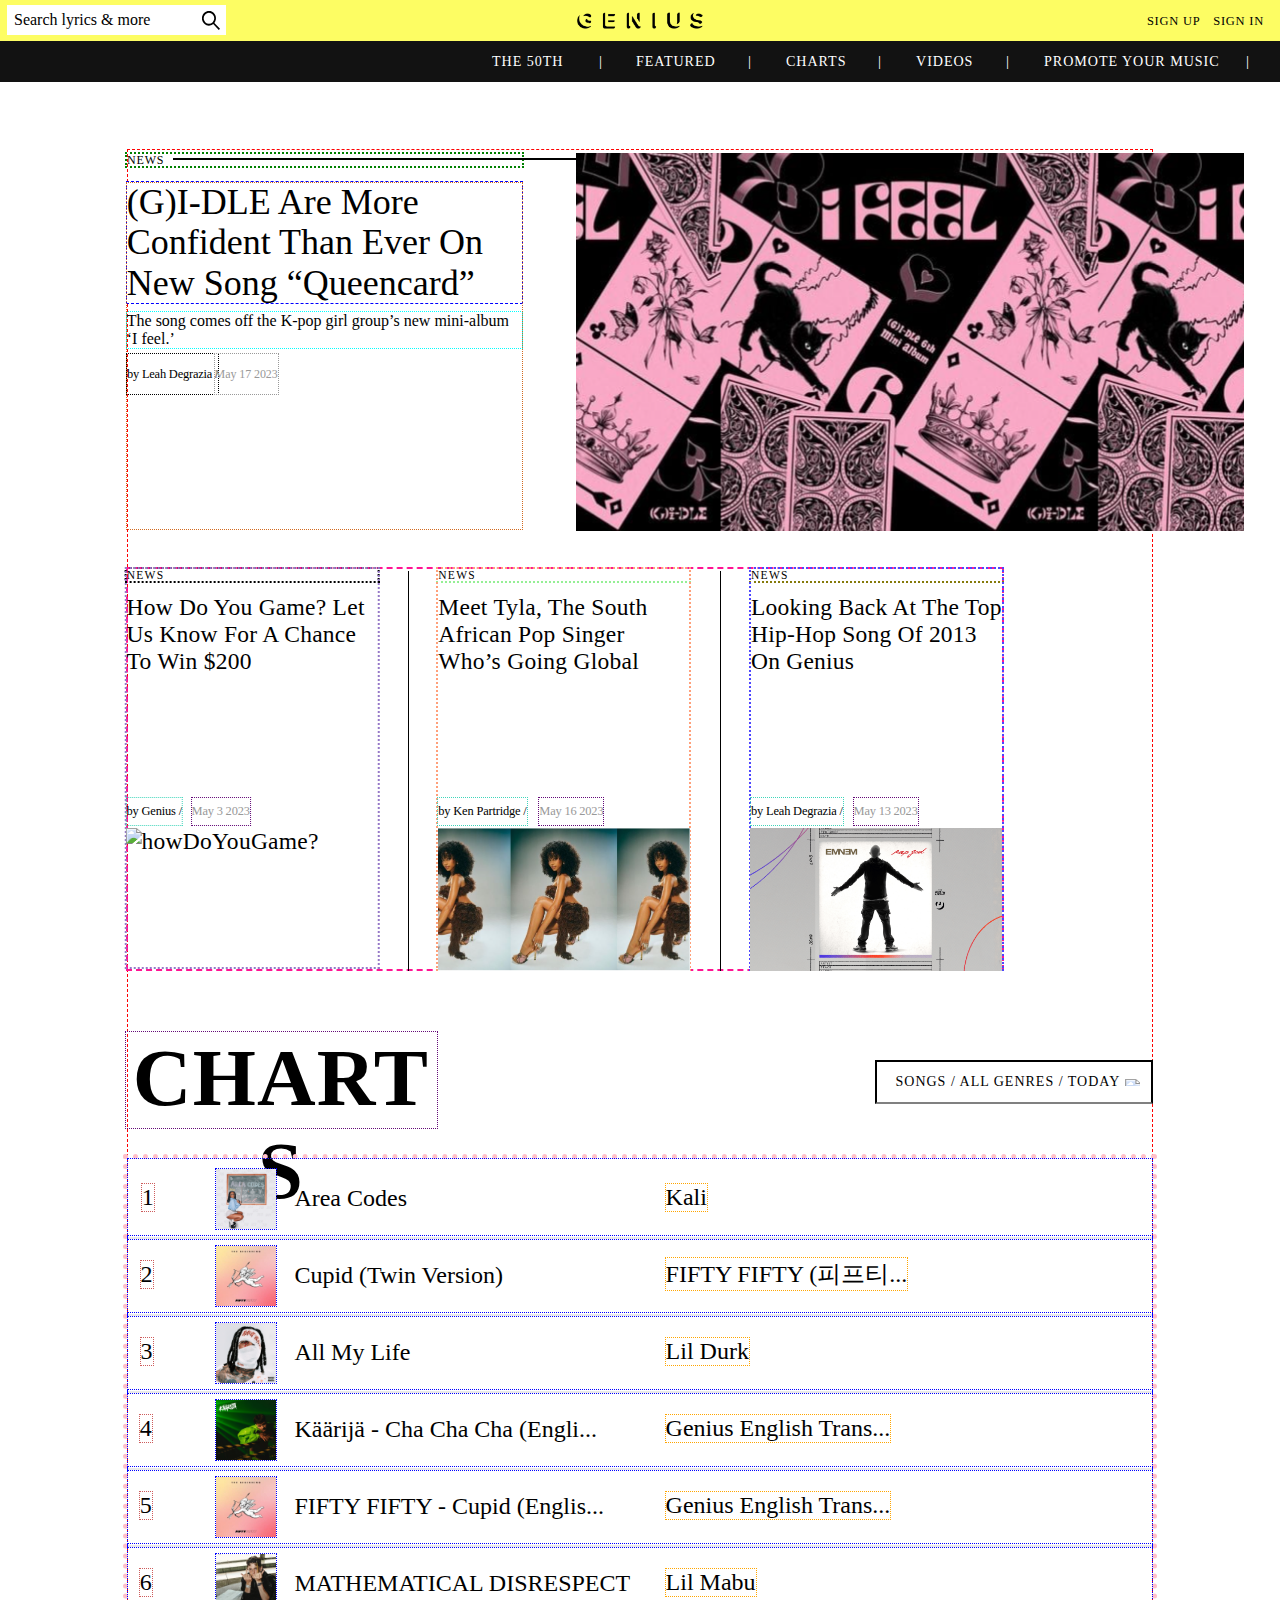
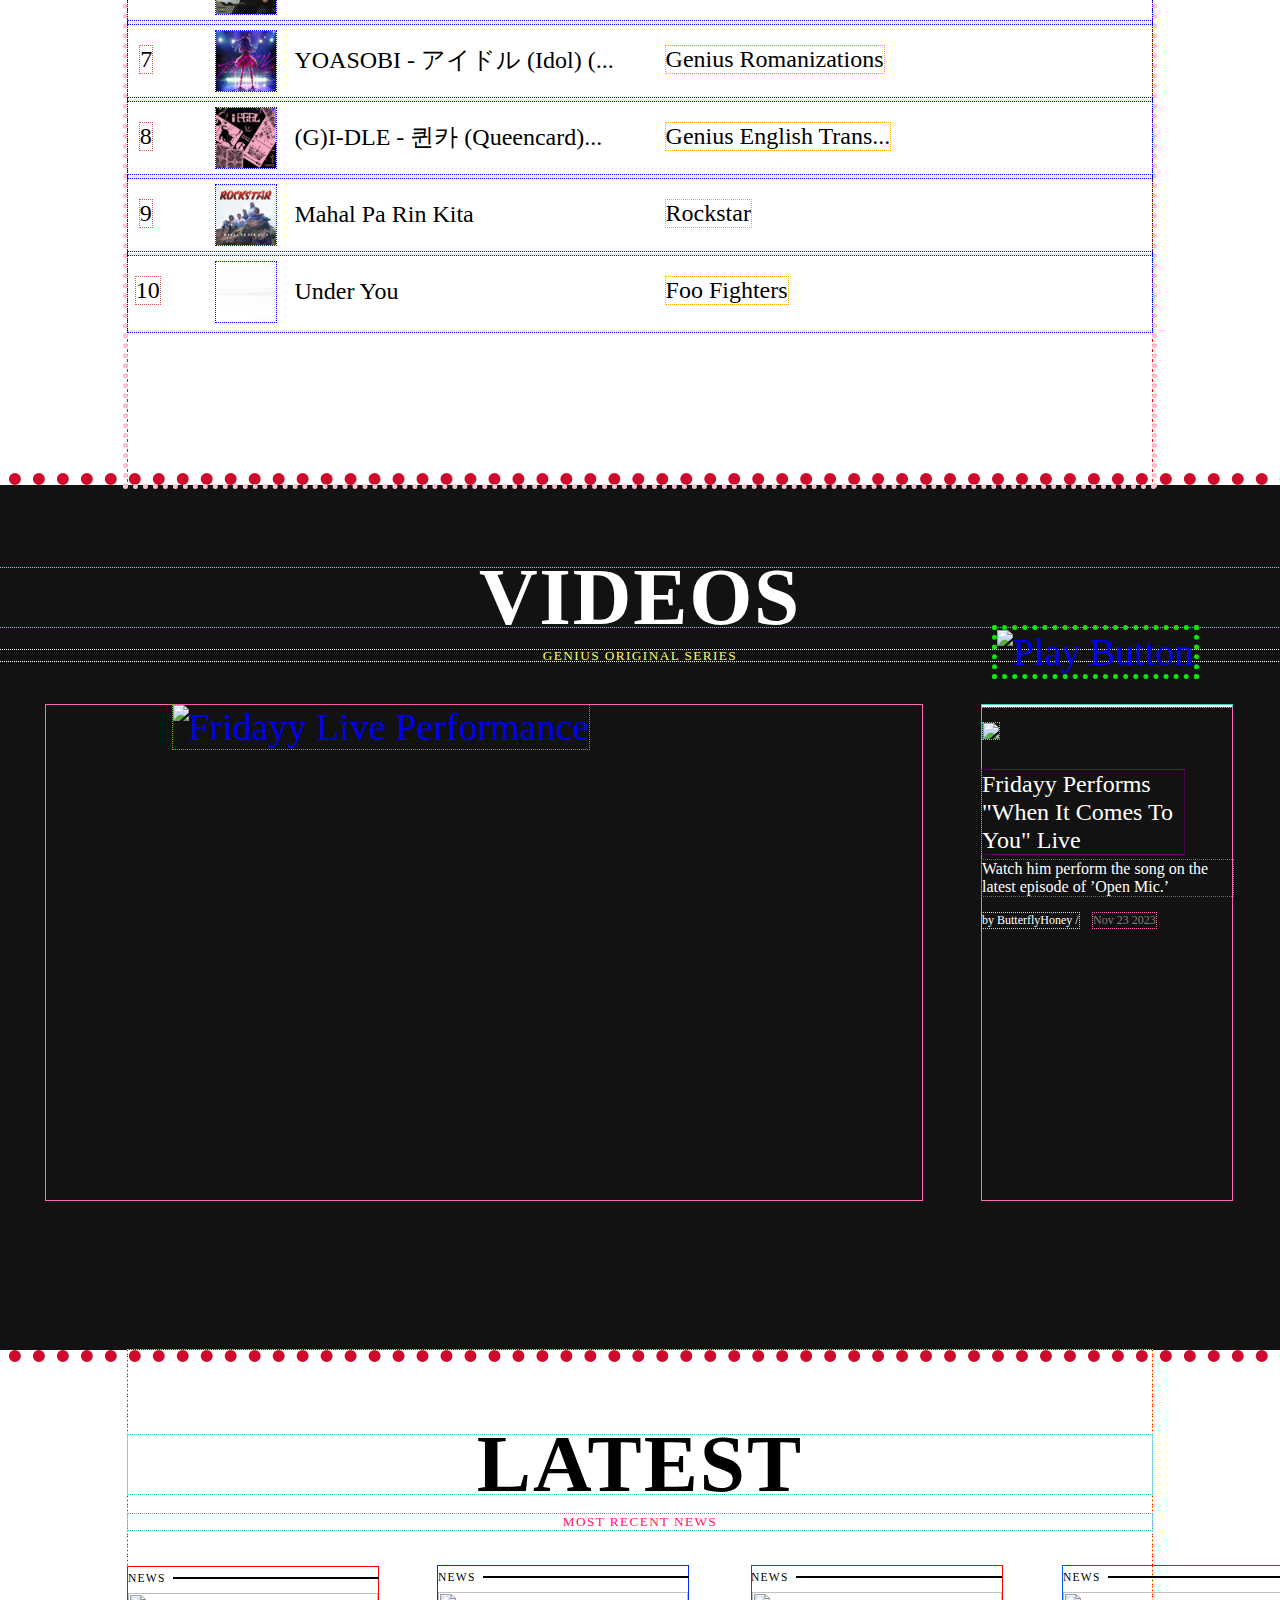
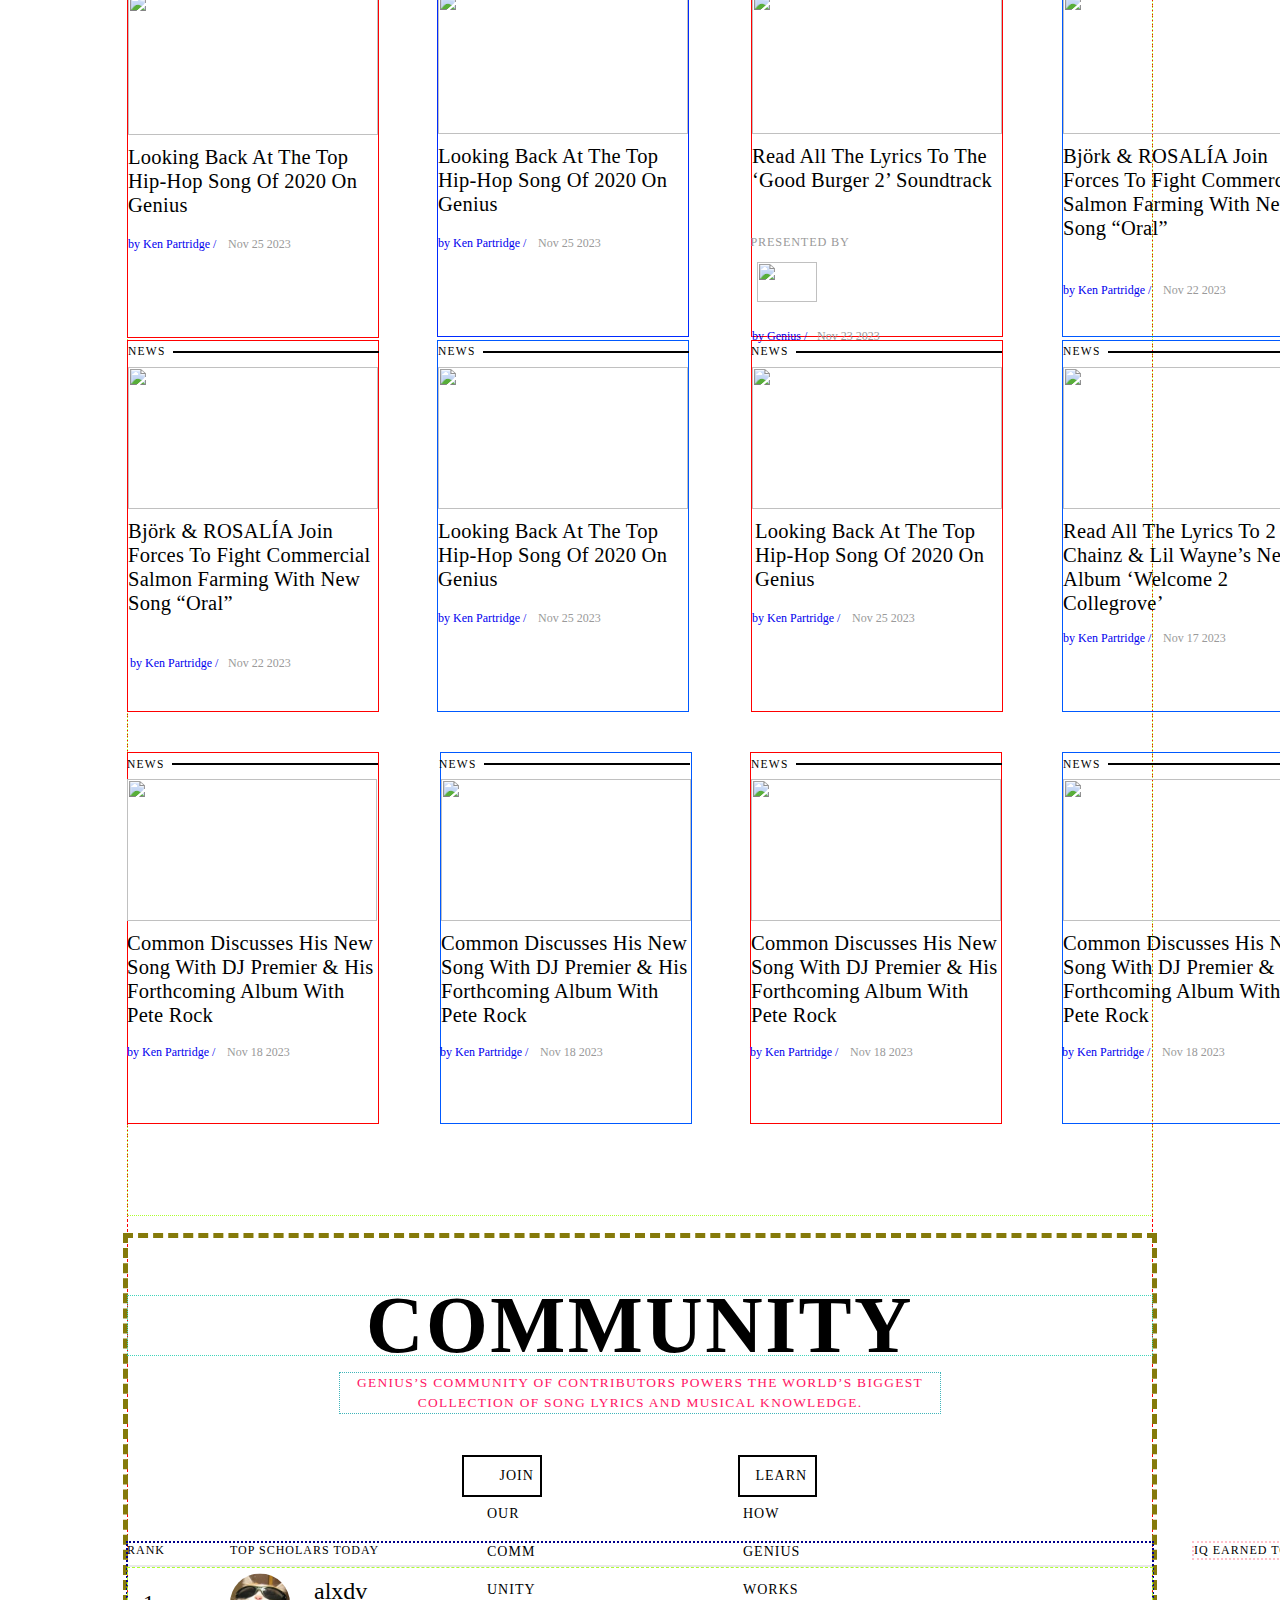
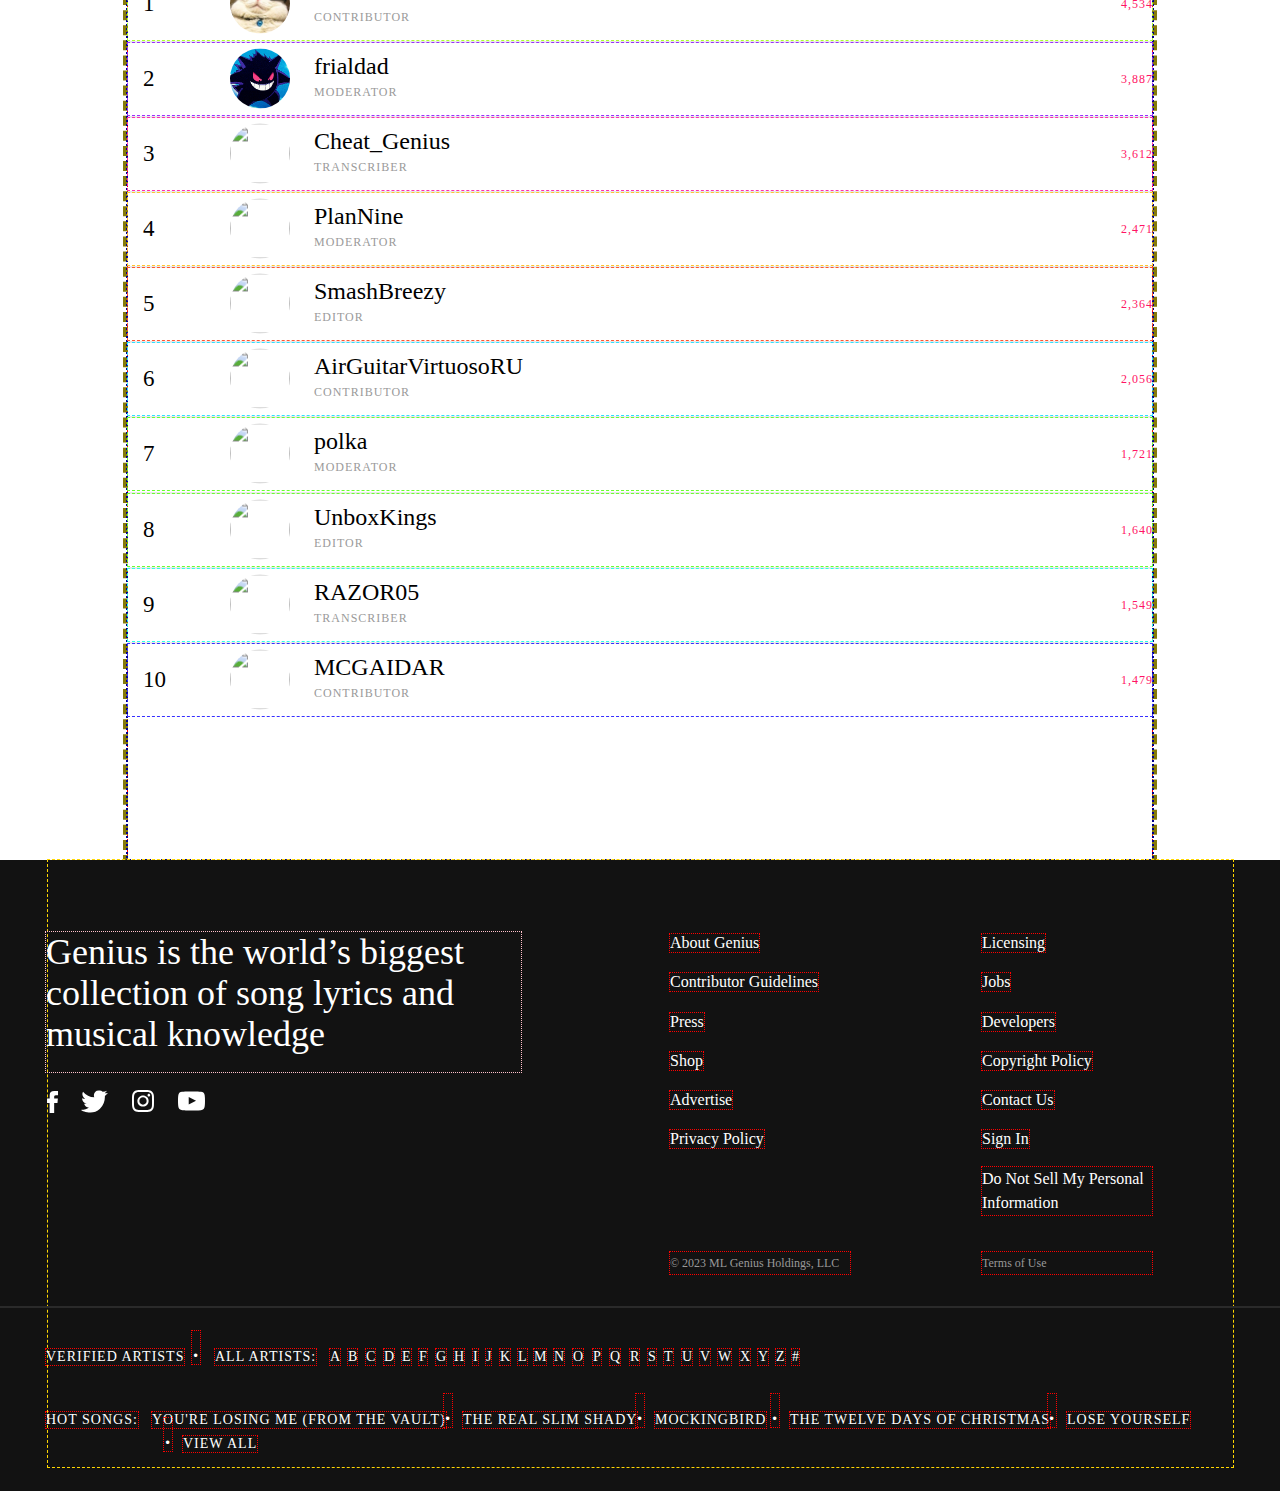
==== commit 5c8f620c: "Overall changes + progress" ====
--- a/Main.html
+++ b/Main.html
@@ -26,9 +26,11 @@
 
 <div id="blackBar">
 
-  <a href="#section" class="navBar" id="featured">FEATURED</a> <!-- Stays on the same page -->
-  <a href="#section" class="navBar" id="charts">CHARTS</a>   <!-- Stays on the same page -->
-  <a href="#section" class="navBar" id="videos">VIDEOS</a>   <!-- Stays on the same page -->
+  <a href="https://the50th.genius.com/" id="the50th">THE 50TH</a>
+
+  <a href="#bottomBlackBarNavBarAnchor" class="navBar" id="featured">FEATURED</a> <!-- Stays on the same page -->
+  <a href="#bottomThreeArticleNavBarAnchor" class="navBar" id="charts">CHARTS</a>   <!-- Stays on the same page -->
+  <a href="#bottomChartsNavBarAnchor" class="navBar" id="videos">VIDEOS</a>   <!-- Stays on the same page -->
   <a href="https://promote.genius.com/" class="navBar" id="promoteYourMusic">PROMOTE YOUR MUSIC</a>
 
 
@@ -36,21 +38,37 @@
   <span id="separatorTwo">|</span>
   <span id="separatorThree">|</span>
   <span id="separatorFour">|</span>
-
-  <a href="" id="facebookLink">
-    <img src="FacebookGeniusClone.png" alt="Facebook Link" id="facebookLinkImage">
+  <span id="separatorFive">|</span>
+
+
+  <a href="https://www.facebook.com/Genius/">
+    <svg id="facebookHeader" xmlns="http://www.w3.org/2000/svg" viewBox="0 0 9.95 20" width="9.95" height="20"><path d="M8.09 3.81c-1.4 0-1.58.84-1.58 1.67v1.3h3.35L9.49 11h-3v9H2.33v-9H0V6.88h2.42V3.81C2.42 1.3 3.81 0 6.6 0H10v3.81z" fill="#FFFFFF"></path></svg>
   </a>
 
+  <a href="https://twitter.com/Genius">
+    <svg id="twitterHeader" xmlns="http://www.w3.org/2000/svg" viewBox="0 0 20 16.43" width="20" height="16.43"><path d="M20 1.89l-2.3 2.16v.68a12.28 12.28 0 0 1-3.65 8.92c-5 5.13-13.1 1.76-14.05.81 0 0 3.78.14 5.81-1.76A4.15 4.15 0 0 1 2.3 9.86h2S.81 9.05.81 5.81A11 11 0 0 0 3 6.35S-.14 4.05 1.49.95a11.73 11.73 0 0 0 8.37 4.19A3.69 3.69 0 0 1 13.51 0a3.19 3.19 0 0 1 2.57 1.08 12.53 12.53 0 0 0 3.24-.81l-1.75 1.89A10.46 10.46 0 0 0 20 1.89z" fill="#FFFFFF"></path></svg>
+  </a>
+
+  <a href="https://www.instagram.com/genius/">
+    <svg id="instagramHeader" xmlns="http://www.w3.org/2000/svg" viewBox="0 0 20 20" width="20" height="20"><path d="M10 0c2.724 0 3.062 0 4.125.06.83.017 1.65.175 2.426.467.668.254 1.272.65 1.77 1.162.508.498.902 1.1 1.153 1.768.292.775.45 1.595.467 2.424.06 1.063.06 1.41.06 4.123 0 2.712-.06 3.06-.06 4.123-.017.83-.175 1.648-.467 2.424-.52 1.34-1.58 2.402-2.922 2.92-.776.293-1.596.45-2.425.468-1.063.06-1.41.06-4.125.06-2.714 0-3.062-.06-4.125-.06-.83-.017-1.65-.175-2.426-.467-.668-.254-1.272-.65-1.77-1.162-.508-.498-.902-1.1-1.153-1.768-.292-.775-.45-1.595-.467-2.424C0 13.055 0 12.708 0 9.995c0-2.712 0-3.04.06-4.123.017-.83.175-1.648.467-2.424.25-.667.645-1.27 1.153-1.77.5-.507 1.103-.9 1.77-1.15C4.225.234 5.045.077 5.874.06 6.958 0 7.285 0 10 0zm0 1.798h.01c-2.674 0-2.992.06-4.046.06-.626.02-1.245.15-1.83.377-.434.16-.828.414-1.152.746-.337.31-.602.69-.775 1.113-.222.595-.34 1.224-.348 1.858-.06 1.064-.06 1.372-.06 4.045s.06 2.99.06 4.044c.007.633.125 1.262.347 1.857.17.434.434.824.775 1.142.31.33.692.587 1.113.754.596.222 1.224.34 1.86.348 1.063.06 1.37.06 4.045.06 2.674 0 2.992-.06 4.046-.06.635-.008 1.263-.126 1.86-.348.87-.336 1.56-1.025 1.897-1.897.217-.593.332-1.218.338-1.848.06-1.064.06-1.372.06-4.045s-.06-2.99-.06-4.044c-.01-.623-.128-1.24-.347-1.827-.16-.435-.414-.83-.745-1.152-.318-.34-.71-.605-1.143-.774-.596-.222-1.224-.34-1.86-.348-1.063-.06-1.37-.06-4.045-.06zm0 3.1c1.355 0 2.655.538 3.613 1.496.958.958 1.496 2.257 1.496 3.61 0 2.82-2.288 5.108-5.11 5.108-2.822 0-5.11-2.287-5.11-5.107 0-2.82 2.288-5.107 5.11-5.107zm0 8.415c.878 0 1.72-.348 2.34-.97.62-.62.97-1.46.97-2.338 0-1.827-1.482-3.31-3.31-3.31s-3.31 1.483-3.31 3.31 1.482 3.308 3.31 3.308zm6.51-8.633c0 .658-.533 1.192-1.192 1.192-.66 0-1.193-.534-1.193-1.192 0-.66.534-1.193 1.193-1.193.316 0 .62.126.844.35.223.223.35.526.35.843z" fill="#FFFFFF"></path></svg>
+  </a>
+
+  <a href="https://www.youtube.com/genius">
+    <svg id="youtubeHeader" xmlns="http://www.w3.org/2000/svg" viewBox="0 0 20.01 14.07" width="20.01" height="14.07"><path d="M19.81 3A4.32 4.32 0 0 0 19 1a2.86 2.86 0 0 0-2-.8C14.21 0 10 0 10 0S5.8 0 3 .2A2.87 2.87 0 0 0 1 1a4.32 4.32 0 0 0-.8 2S0 4.51 0 6.06V8a30 30 0 0 0 .2 3 4.33 4.33 0 0 0 .8 2 3.39 3.39 0 0 0 2.2.85c1.46.14 5.9.19 6.68.2h.4c1 0 4.35 0 6.72-.21a2.87 2.87 0 0 0 2-.84 4.32 4.32 0 0 0 .8-2 30.31 30.31 0 0 0 .2-3.21V6.28A30.31 30.31 0 0 0 19.81 3zM7.94 9.63V4l5.41 2.82z" fill="#FFFFFF"></path></svg>
+  </a>
+
+
 
 </div>
+  <div id="bottomBlackBarNavBarAnchor"></div>
 
 <img src="geniusLogo.png" onclick="redirectToHome()" alt="Genius Logo" id="geniusLogoImage">
 
 
 <div id="containerOneMain">
 
-  <div id="newsLineOne">NEWS
-    <div id="newsBlackBar"></div>
+  <div id="featuredLineOne">NEWS
+    <div id="featuredBlackBar"></div>
   </div>
 
 
@@ -111,12 +129,14 @@
     </a>
 
   </div>
+  <div id="bottomThreeArticleNavBarAnchor"></div>
 
 
   <div id="largeCharts">CHARTS</div>
 
 
   <div id="filteredList"></div>
+  <div id="bottomChartsNavBarAnchor"></div>
 
 
 
@@ -215,31 +235,39 @@
     </a>
 
 
-    <a href="https://genius.com/a/read-all-the-lyrics-to-the-good-burger-2-soundtrack"  id="latestStory2href">
-    <div id="latestNewsStoryTWO">
-
-      <div id="newsTwo">NEWS</div>
-      <div id="blackBarLatestNewsTwo"></div>
-      <img src="https://images.genius.com/c623418abe4553230c90fe442cc09b56.3000x3000x1.png" id="latestStoreTwo">
-      <div id="latestNewsHeadlineTwo">Read All The Lyrics To The ‘Good Burger 2’ Soundtrack</div>
-      <div id="latestNewsAuthorTwo">by Genius / </div>
-      <div id="latestNewsDateTwo">Nov 23 2023</div>
-
-
-      <div id="presentedByTwoText">PRESENTED BY</div>
-      <img src="https://images.genius.com/244c8d6c6b1e76d47d5778f764f5a2fb.1205x794x1.png" id="presentedByTwoImg">
+    <a href="https://genius.com/a/top-hip-hop-song-2020"  id="latestStory2href">
+      <div id="latestNewsStoryTWO">
+
+        <div id="newsTwo">NEWS</div>
+        <div id="blackBarLatestNewsTwo"></div>
+        <img src="https://images.genius.com/80e2a943ddc949fe892d1c22044b4dba.1920x1080x1.png" id="latestStoreTwo">
+        <div id="latestNewsHeadlineTwo">Looking Back At The Top Hip-Hop Song Of 2020 On Genius</div>
+        <div id="latestNewsAuthorTwo">by Ken Partridge / </div>
+        <div id="latestNewsDateTwo">Nov 25 2023</div>
+
+
+      </div>
+    </a>
+
+
+    <a href="https://genius.com/a/read-all-the-lyrics-to-the-good-burger-2-soundtrack"  id="latestStory3href">
+    <div id="latestNewsStoryTHREE">
+
+      <div id="newsThree">NEWS</div>
+      <div id="blackBarLatestNewsThree"></div>
+      <img src="https://images.genius.com/c623418abe4553230c90fe442cc09b56.3000x3000x1.png" id="latestStoreThree">
+      <div id="latestNewsHeadlineThree">Read All The Lyrics To The ‘Good Burger 2’ Soundtrack</div>
+      <div id="latestNewsAuthorThree">by Genius / </div>
+      <div id="latestNewsDateThree">Nov 23 2023</div>
+
+
+      <div id="presentedByThreeText">PRESENTED BY</div>
+      <img src="https://images.genius.com/244c8d6c6b1e76d47d5778f764f5a2fb.1205x794x1.png" id="presentedByThreeImg">
 
 
     </div>
     </a>
 
-
-    <div id="latestNewsStoryTHREE">
-
-
-
-
-    </div>
 
     <a href="https://genius.com/a/bjork-rosalia-join-forces-to-fight-commercial-salmon-farming-with-new-song-oral"  id="latestStory4href">
     <div id="latestNewsStoryFOUR">
@@ -255,26 +283,51 @@
     </div>
       </a>
 
+
+    <a href="https://genius.com/a/bjork-rosalia-join-forces-to-fight-commercial-salmon-farming-with-new-song-oral"  id="latestStory5href">
     <div id="latestNewsStoryFIVE">
 
-
+      <div id="newsFive">NEWS</div>
+      <div id="blackBarLatestNewsFive"></div>
+      <img src="https://images.genius.com/0431fc5c720a1773fdda2a9a693f8f61.1000x1000x1.png" id="latestStoreFive">
+      <div id="latestNewsHeadlineFive">Björk & ROSALÍA Join Forces To Fight Commercial Salmon Farming With New Song “Oral”</div>
+      <div id="latestNewsAuthorFive">by Ken Partridge / </div>
+      <div id="latestNewsDateFive">Nov 22 2023</div>
 
 
     </div>
-
-    <div id="latestNewsStorySIX">
-
-
-
-
-    </div>
-
-    <div id="latestNewsStorySEVEN">
-
-
-
-
-    </div>
+    </a>
+
+
+    <a href="https://genius.com/a/top-hip-hop-song-2020"  id="latestStory6href">
+      <div id="latestNewsStorySIX">
+
+        <div id="newsSix">NEWS</div>
+        <div id="blackBarLatestNewsSix"></div>
+        <img src="https://images.genius.com/80e2a943ddc949fe892d1c22044b4dba.1920x1080x1.png" id="latestStoreSix">
+        <div id="latestNewsHeadlineSix">Looking Back At The Top Hip-Hop Song Of 2020 On Genius</div>
+        <div id="latestNewsAuthorSix">by Ken Partridge / </div>
+        <div id="latestNewsDateSix">Nov 25 2023</div>
+
+
+      </div>
+    </a>
+
+
+    <a href="https://genius.com/a/top-hip-hop-song-2020"  id="latestStory7href">
+      <div id="latestNewsStorySEVEN">
+
+        <div id="newsSeven">NEWS</div>
+        <div id="blackBarLatestNewsSeven"></div>
+        <img src="https://images.genius.com/80e2a943ddc949fe892d1c22044b4dba.1920x1080x1.png" id="latestStoreSeven">
+        <div id="latestNewsHeadlineSeven">Looking Back At The Top Hip-Hop Song Of 2020 On Genius</div>
+        <div id="latestNewsAuthorSeven">by Ken Partridge / </div>
+        <div id="latestNewsDateSeven">Nov 25 2023</div>
+
+
+      </div>
+    </a>
+
 
     <a href="https://genius.com/a/read-all-the-lyrics-to-2-chainz-lil-waynes-new-album-welcome-2-collegrove" id="latestStory8href">
     <div id="latestNewsStoryEIGHT">
@@ -290,10 +343,394 @@
     </div>
     </a>
 
+
+    <a href="https://genius.com/a/common-discusses-his-new-song-with-dj-premier-his-forthcoming-album-with-pete-rock" id="latestStory9href">
+    <div id="latestNewsStoryNINE">
+
+      <div id="newsNine">NEWS</div>
+      <div id="blackBarLatestNewsNine"></div>
+      <img src="https://images.genius.com/cf775b9372d430b41be898c40793f00d.2114x3171x1.jpg" id="latestStoreNine">
+      <div id="latestNewsHeadlineNine">Common Discusses His New Song With DJ Premier & His Forthcoming Album With Pete Rock</div>
+      <div id="latestNewsAuthorNine">by Ken Partridge / </div>
+      <div id="latestNewsDateNine">Nov 18 2023</div>
+
+
+    </div>
+    </a>
+
+
+
+
+    <a href="https://genius.com/a/common-discusses-his-new-song-with-dj-premier-his-forthcoming-album-with-pete-rock" id="latestStory10href">
+      <div id="latestNewsStoryTEN">
+
+        <div id="newsTen">NEWS</div>
+        <div id="blackBarLatestNewsTen"></div>
+        <img src="https://images.genius.com/cf775b9372d430b41be898c40793f00d.2114x3171x1.jpg" id="latestStoreTen">
+        <div id="latestNewsHeadlineTen">Common Discusses His New Song With DJ Premier & His Forthcoming Album With Pete Rock</div>
+        <div id="latestNewsAuthorTen">by Ken Partridge / </div>
+        <div id="latestNewsDateTen">Nov 18 2023</div>
+
+
+      </div>
+    </a>
+
+
+    <a href="https://genius.com/a/common-discusses-his-new-song-with-dj-premier-his-forthcoming-album-with-pete-rock" id="latestStory11href">
+      <div id="latestNewsStoryELEVEN">
+
+        <div id="newsEleven">NEWS</div>
+        <div id="blackBarLatestNewsEleven"></div>
+        <img src="https://images.genius.com/cf775b9372d430b41be898c40793f00d.2114x3171x1.jpg" id="latestStoreEleven">
+        <div id="latestNewsHeadlineEleven">Common Discusses His New Song With DJ Premier & His Forthcoming Album With Pete Rock</div>
+        <div id="latestNewsAuthorEleven">by Ken Partridge / </div>
+        <div id="latestNewsDateEleven">Nov 18 2023</div>
+
+
+      </div>
+    </a>
+
+
+
+    <a href="https://genius.com/a/common-discusses-his-new-song-with-dj-premier-his-forthcoming-album-with-pete-rock" id="latestStory12href">
+      <div id="latestNewsStoryTWELVE">
+
+        <div id="newsTwelve">NEWS</div>
+        <div id="blackBarLatestNewsTwelve"></div>
+        <img src="https://images.genius.com/cf775b9372d430b41be898c40793f00d.2114x3171x1.jpg" id="latestStoreTwelve">
+        <div id="latestNewsHeadlineTwelve">Common Discusses His New Song With DJ Premier & His Forthcoming Album With Pete Rock</div>
+        <div id="latestNewsAuthorTwelve">by Ken Partridge / </div>
+        <div id="latestNewsDateTwelve">Nov 18 2023</div>
+
+
+      </div>
+    </a>
+
   </div>
 
 
 
+  <div id="communityBlock">
+
+      <div id="communityHeading">COMMUNITY</div>
+      <div id="redCommunityDescription">GENIUS’S COMMUNITY OF CONTRIBUTORS POWERS THE WORLD’S BIGGEST COLLECTION OF SONG LYRICS AND MUSICAL KNOWLEDGE.</div>
+
+        <div class="large-button" id="communityJoinOurCommunityButton">JOIN OUR COMMUNITY</div>
+
+        <div class="large-button" id="communityLearnHowGeniusWorksButton">LEARN HOW GENIUS WORKS</div>
+
+
+          <div id="communityLeaderboard">
+
+            <div id="rankText">RANK</div>
+            <div id="topScholarsToday">TOP SCHOLARS TODAY</div>
+            <div id="iqEarnedToday">IQ EARNED TODAY</div>
+
+
+            <div id="communityGreyDividerOne"></div>
+            <div id="communityGreyDividerTwo"></div>
+            <div id="communityGreyDividerThree"></div>
+            <div id="communityGreyDividerFour"></div>
+            <div id="communityGreyDividerFive"></div>
+            <div id="communityGreyDividerSix"></div>
+            <div id="communityGreyDividerSeven"></div>
+            <div id="communityGreyDividerEight"></div>
+            <div id="communityGreyDividerNine"></div>
+            <div id="communityGreyDividerTen"></div>
+            <div id="communityGreyDividerEleven"></div>
+
+
+
+
+            <div id="communityRankOne">
+              <div id="rankNumber1">1</div>
+              <img src="userImage1.jpeg" id="userImage1">
+              <div id="userName1">alxdv</div>
+              <div id="userLevel1">CONTRIBUTOR</div>
+              <div id="userPoints1">4,534</div>
+            </div>
+
+
+            <div id="communityRankTwo">
+              <div id="rankNumber2">2</div>
+              <img src="userImage2.gif" id="userImage2">
+              <div id="userName2">frialdad</div>
+              <div id="userLevel2">MODERATOR</div>
+              <div id="userPoints2">3,887</div>
+            </div>
+
+
+            <div id="communityRankThree">
+              <div id="rankNumber3">3</div>
+              <img src="userImage3.gif" id="userImage3">
+              <div id="userName3">Cheat_Genius</div>
+              <div id="userLevel3">TRANSCRIBER</div>
+              <div id="userPoints3">3,612</div>
+            </div>
+
+
+            <div id="communityRankFour">
+              <div id="rankNumber4">4</div>
+              <img src="userImage4.png" id="userImage4">
+              <div id="userName4">PlanNine</div>
+              <div id="userLevel4">MODERATOR</div>
+              <div id="userPoints4">2,471</div>
+            </div>
+
+
+            <div id="communityRankFive">
+              <div id="rankNumber5">5</div>
+              <img src="userImage5.jpeg" id="userImage5">
+              <div id="userName5">SmashBreezy</div>
+              <div id="userLevel5">EDITOR</div>
+              <div id="userPoints5">2,364</div>
+            </div>
+
+
+            <div id="communityRankSix">
+              <div id="rankNumber6">6</div>
+              <img src="userImage6.png" id="userImage6">
+              <div id="userName6">AirGuitarVirtuosoRU</div>
+              <div id="userLevel6">CONTRIBUTOR</div>
+              <div id="userPoints6">2,056</div>
+            </div>
+
+
+            <div id="communityRankSeven">
+              <div id="rankNumber7">7</div>
+              <img src="userImage7.jpeg" id="userImage7">
+              <div id="userName7">polka</div>
+              <div id="userLevel7">MODERATOR</div>
+              <div id="userPoints7">1,721</div>
+            </div>
+
+
+            <div id="communityRankEight">
+              <div id="rankNumber8">8</div>
+              <img src="userImage8.jpeg" id="userImage8">
+              <div id="userName8">UnboxKings</div>
+              <div id="userLevel8">EDITOR</div>
+              <div id="userPoints8">1,640</div>
+            </div>
+
+
+            <div id="communityRankNine">
+              <div id="rankNumber9">9</div>
+              <img src="userImage9.jpeg" id="userImage9">
+              <div id="userName9">RAZOR05</div>
+              <div id="userLevel9">TRANSCRIBER</div>
+              <div id="userPoints9">1,549</div>
+            </div>
+
+
+            <div id="communityRankTen">
+              <div id="rankNumber10">10</div>
+              <img src="userImage10.jpeg" id="userImage10">
+              <div id="userName10">MCGAIDAR</div>
+              <div id="userLevel10">CONTRIBUTOR</div>
+              <div id="userPoints10">1,479</div>
+            </div>
+
+
+
+
+          </div>
+
+
+  </div>
+
+
+  <div id="footerBackground">
+
+    <div id="footer"></div>
+    <div id="footerGeniusDescription">Genius is the world’s biggest collection of song lyrics and musical knowledge</div>
+
+
+    <a href="https://www.facebook.com/Genius/">
+    <svg id="facebookFooter" xmlns="http://www.w3.org/2000/svg" viewBox="0 0 9.95 20" width="9.95" height="20"><path d="M8.09 3.81c-1.4 0-1.58.84-1.58 1.67v1.3h3.35L9.49 11h-3v9H2.33v-9H0V6.88h2.42V3.81C2.42 1.3 3.81 0 6.6 0H10v3.81z" fill="#FFFFFF"></path></svg>
+    </a>
+
+    <a href="https://twitter.com/Genius">
+    <svg id="twitterFooter" xmlns="http://www.w3.org/2000/svg" viewBox="0 0 20 16.43" width="20" height="16.43"><path d="M20 1.89l-2.3 2.16v.68a12.28 12.28 0 0 1-3.65 8.92c-5 5.13-13.1 1.76-14.05.81 0 0 3.78.14 5.81-1.76A4.15 4.15 0 0 1 2.3 9.86h2S.81 9.05.81 5.81A11 11 0 0 0 3 6.35S-.14 4.05 1.49.95a11.73 11.73 0 0 0 8.37 4.19A3.69 3.69 0 0 1 13.51 0a3.19 3.19 0 0 1 2.57 1.08 12.53 12.53 0 0 0 3.24-.81l-1.75 1.89A10.46 10.46 0 0 0 20 1.89z" fill="#FFFFFF"></path></svg>
+    </a>
+
+    <a href="https://www.instagram.com/genius/">
+    <svg id="instagramFooter" xmlns="http://www.w3.org/2000/svg" viewBox="0 0 20 20" width="20" height="20"><path d="M10 0c2.724 0 3.062 0 4.125.06.83.017 1.65.175 2.426.467.668.254 1.272.65 1.77 1.162.508.498.902 1.1 1.153 1.768.292.775.45 1.595.467 2.424.06 1.063.06 1.41.06 4.123 0 2.712-.06 3.06-.06 4.123-.017.83-.175 1.648-.467 2.424-.52 1.34-1.58 2.402-2.922 2.92-.776.293-1.596.45-2.425.468-1.063.06-1.41.06-4.125.06-2.714 0-3.062-.06-4.125-.06-.83-.017-1.65-.175-2.426-.467-.668-.254-1.272-.65-1.77-1.162-.508-.498-.902-1.1-1.153-1.768-.292-.775-.45-1.595-.467-2.424C0 13.055 0 12.708 0 9.995c0-2.712 0-3.04.06-4.123.017-.83.175-1.648.467-2.424.25-.667.645-1.27 1.153-1.77.5-.507 1.103-.9 1.77-1.15C4.225.234 5.045.077 5.874.06 6.958 0 7.285 0 10 0zm0 1.798h.01c-2.674 0-2.992.06-4.046.06-.626.02-1.245.15-1.83.377-.434.16-.828.414-1.152.746-.337.31-.602.69-.775 1.113-.222.595-.34 1.224-.348 1.858-.06 1.064-.06 1.372-.06 4.045s.06 2.99.06 4.044c.007.633.125 1.262.347 1.857.17.434.434.824.775 1.142.31.33.692.587 1.113.754.596.222 1.224.34 1.86.348 1.063.06 1.37.06 4.045.06 2.674 0 2.992-.06 4.046-.06.635-.008 1.263-.126 1.86-.348.87-.336 1.56-1.025 1.897-1.897.217-.593.332-1.218.338-1.848.06-1.064.06-1.372.06-4.045s-.06-2.99-.06-4.044c-.01-.623-.128-1.24-.347-1.827-.16-.435-.414-.83-.745-1.152-.318-.34-.71-.605-1.143-.774-.596-.222-1.224-.34-1.86-.348-1.063-.06-1.37-.06-4.045-.06zm0 3.1c1.355 0 2.655.538 3.613 1.496.958.958 1.496 2.257 1.496 3.61 0 2.82-2.288 5.108-5.11 5.108-2.822 0-5.11-2.287-5.11-5.107 0-2.82 2.288-5.107 5.11-5.107zm0 8.415c.878 0 1.72-.348 2.34-.97.62-.62.97-1.46.97-2.338 0-1.827-1.482-3.31-3.31-3.31s-3.31 1.483-3.31 3.31 1.482 3.308 3.31 3.308zm6.51-8.633c0 .658-.533 1.192-1.192 1.192-.66 0-1.193-.534-1.193-1.192 0-.66.534-1.193 1.193-1.193.316 0 .62.126.844.35.223.223.35.526.35.843z" fill="#FFFFFF"></path></svg>
+    </a>
+
+    <a href="https://www.youtube.com/genius">
+    <svg id="youtubeFooter" xmlns="http://www.w3.org/2000/svg" viewBox="0 0 20.01 14.07" width="20.01" height="14.07"><path d="M19.81 3A4.32 4.32 0 0 0 19 1a2.86 2.86 0 0 0-2-.8C14.21 0 10 0 10 0S5.8 0 3 .2A2.87 2.87 0 0 0 1 1a4.32 4.32 0 0 0-.8 2S0 4.51 0 6.06V8a30 30 0 0 0 .2 3 4.33 4.33 0 0 0 .8 2 3.39 3.39 0 0 0 2.2.85c1.46.14 5.9.19 6.68.2h.4c1 0 4.35 0 6.72-.21a2.87 2.87 0 0 0 2-.84 4.32 4.32 0 0 0 .8-2 30.31 30.31 0 0 0 .2-3.21V6.28A30.31 30.31 0 0 0 19.81 3zM7.94 9.63V4l5.41 2.82z" fill="#FFFFFF"></path></svg>
+    </a>
+
+
+    <a href="https://genius.com/Genius-about-genius-annotated">
+      <div id="aboutGenius">About Genius</div>
+    </a>
+
+    <a href="https://genius.com/contributor_guidelines">
+      <div id="contributorGuidelines">Contributor Guidelines</div>
+    </a>
+
+    <a href="https://genius.com/Comms-at-genius-press-genius-annotated">
+      <div id="press">Press</div>
+    </a>
+
+    <a href="https://genius-merch.creator-spring.com/?">
+      <div id="shop">Shop</div>
+    </a>
+
+    <a href="mailto:inquiry@genius.com">
+      <div id="advertise">Advertise</div>
+    </a>
+
+    <a href="https://genius.com/static/privacy_policy">
+      <div id="privacyPolicy">Privacy Policy</div>
+    </a>
+
+
+
+    <a href="https://genius.com/static/licensing">
+      <div id="licensing">Licensing</div>
+    </a>
+
+    <a href="https://genius.com/Genius-jobs-at-genius-annotated">
+      <div id="jobs">Jobs</div>
+    </a>
+
+    <a href="https://genius.com/developers">
+      <div id="developers">Developers</div>
+    </a>
+
+    <a href="https://genius.com/static/copyright">
+      <div id="copyrightPolicy">Copyright Policy</div>
+    </a>
+
+    <a href="https://genius.com/feedback/new">
+      <div id="contactUs">Contact Us</div>
+    </a>
+
+    <a href="https://genius.com/login">
+      <div id="signInFooter">Sign In</div>
+    </a>
+
+    <a href="https://support.genius.com/hc/en-us/requests/new">
+      <div id="doNotSell">Do Not Sell My Personal Information</div>
+    </a>
+
+
+
+
+
+    <div id="tagLLC">© 2023 ML Genius Holdings, LLC</div>
+
+    <a href="https://genius.com/static/terms">
+      <div id="termsOfUse">Terms of Use </div>
+    </a>
+
+
+    <div id="footerGreyLine"></div>
+
+
+    <a href="https://genius.com/verified-artists">
+    <div id="verifiedArtists">VERIFIED ARTISTS</div>
+    </a>
+
+    <div id="fullstop">.</div>
+    <div id="allArtists">ALL ARTISTS:</div>
+
+    <a id="artistsA" href="https://genius.com/artists-index/a">A</a>
+    <a id="artistsB" href="https://genius.com/artists-index/b">B</a>
+    <a id="artistsC" href="https://genius.com/artists-index/c">C</a>
+    <a id="artistsD" href="https://genius.com/artists-index/d">D</a>
+    <a id="artistsE" href="https://genius.com/artists-index/e">E</a>
+    <a id="artistsF" href="https://genius.com/artists-index/f">F</a>
+    <a id="artistsG" href="https://genius.com/artists-index/g">G</a>
+    <a id="artistsH" href="https://genius.com/artists-index/h">H</a>
+    <a id="artistsI" href="https://genius.com/artists-index/i">I</a>
+    <a id="artistsJ" href="https://genius.com/artists-index/j">J</a>
+    <a id="artistsK" href="https://genius.com/artists-index/k">K</a>
+    <a id="artistsL" href="https://genius.com/artists-index/l">L</a>
+    <a id="artistsM" href="https://genius.com/artists-index/m">M</a>
+    <a id="artistsN" href="https://genius.com/artists-index/n">N</a>
+    <a id="artistsO" href="https://genius.com/artists-index/o">O</a>
+    <a id="artistsP" href="https://genius.com/artists-index/p">P</a>
+    <a id="artistsQ" href="https://genius.com/artists-index/q">Q</a>
+    <a id="artistsR" href="https://genius.com/artists-index/r">R</a>
+    <a id="artistsS" href="https://genius.com/artists-index/s">S</a>
+    <a id="artistsT" href="https://genius.com/artists-index/t">T</a>
+    <a id="artistsU" href="https://genius.com/artists-index/u">U</a>
+    <a id="artistsV" href="https://genius.com/artists-index/v">V</a>
+    <a id="artistsW" href="https://genius.com/artists-index/w">W</a>
+    <a id="artistsX" href="https://genius.com/artists-index/x">X</a>
+    <a id="artistsY" href="https://genius.com/artists-index/y">Y</a>
+    <a id="artistsZ" href="https://genius.com/artists-index/z">Z</a>
+    <a id="artistsHashtag" href="https://genius.com/artists-index/0">#</a>
+
+
+
+
+
+    <div id="hotSongs">HOT SONGS:</div>
+
+    <a href="https://genius.com/Taylor-swift-youre-losing-me-from-the-vault-lyrics">
+    <div id="hotSongFooterOne">YOU'RE LOSING ME (FROM THE VAULT)</div>
+    </a>
+
+    <div id="fullstopTwo">.</div>
+
+    <a href="https://genius.com/Eminem-the-real-slim-shady-lyrics">
+      <div id="hotSongFooterTwo">THE REAL SLIM SHADY</div>
+    </a>
+
+    <div id="fullstopThree">.</div>
+
+    <a href="https://genius.com/Eminem-mockingbird-lyrics">
+      <div id="hotSongFooterThree">MOCKINGBIRD</div>
+    </a>
+
+    <div id="fullstopFour">.</div>
+
+    <a href="https://genius.com/Christmas-songs-the-twelve-days-of-christmas-lyrics">
+      <div id="hotSongFooterFour">THE TWELVE DAYS OF CHRISTMAS</div>
+    </a>
+
+    <div id="fullstopFive">.</div>
+
+    <a href="https://genius.com/Eminem-lose-yourself-lyrics">
+      <div id="hotSongFooterFive">LOSE YOURSELF</div>
+    </a>
+
+    <div id="fullstopSix">.</div>
+
+    <a href="https://genius.com/hot-songs">
+      <div id="viewAllFooter">VIEW ALL</div>
+    </a>
+
+
+
+
+
+
+
+
+
+
+
+
+
+
+
+
+
+  </div>
+
+
+
+
+
+
+
+
 
 
 </div>
@@ -302,6 +739,22 @@
  <script>
 
 
+     var buttonJoinCommunity = document.getElementById("communityJoinOurCommunityButton")
+   buttonJoinCommunity.addEventListener("click", function () {
+
+     var urlJoinCommunity = "https://genius.com/signup";
+     window.location.href = urlJoinCommunity;
+
+   });
+
+
+   var buttonLearnHowGeniusWorks = document.getElementById("communityLearnHowGeniusWorksButton")
+   buttonLearnHowGeniusWorks.addEventListener("click", function (){
+
+     var urlLearnGenius = "https://genius.com/Genius-how-genius-works-annotated";
+     window.location.href = urlLearnGenius;
+
+   });
 
    var dropdownContent = document.getElementById('dropdown-content');
    dropdownContent.style.display = 'none';
@@ -609,6 +1062,7 @@
   function processSearch() {
 
   }
-</script>
+
+ </script>
 </body>
 </html>
--- a/MainCSS.css
+++ b/MainCSS.css
@@ -3,18 +3,15 @@
 body, html {
   margin: 0;
   padding: 0;
-  height: 15000px;
 }
 
 html {
-  height: 15000px;
   overflow-y: scroll;
   overflow-x: hidden;
 
 }
 
 body {
-  height: 15000px;
 }
 
 #yellowBar {
@@ -39,130 +36,145 @@
   background-color: yellow; /* Set the desired background color */
 }
 
+#the50th{
+  font-weight: 525;
+  font-size: 14.1px;
+  letter-spacing: 0.95px;
+  position: absolute;
+  left: 492px;
+  font-family: "Programme Regular", serif;
+  color: white;
+  text-decoration: none;
+}
+
+
+#separatorOne {
+  position: absolute;
+  left: 599px;
+  color: white;
+  font-weight: 500;
+  font-size: 15px;
+}
+
 
 #featured {
   font-weight: 525;
   font-size: 14.1px;
   letter-spacing: 0.95px;
   position: absolute;
-  left: 31.05%;
-  transform: translateX(-31.05%);
-  background-color: transparent;
-  border: none;
-  outline: none;
-  cursor: pointer;
+  left: 636px;
   font-family: "Programme Regular", serif;
   color: white;
   text-decoration: none;
 }
-#separatorOne {
-  position: absolute;
-  left: 35.675%;
-  transform: translateX(-35.675%);
+
+#separatorTwo {
+  position: absolute;
+  left: 748px;
   color: white;
   font-weight: 500;
   font-size: 15px;
 }
-#separatorOne::selection{
-  background-color: transparent;
-}
-
 
 #charts {
   font-weight: 525;
   font-size: 14.1px;
   letter-spacing: 0.95px;
   position: absolute;
-  left: 38.75%;
-  transform: translateX(-38.75%);
-  background-color: transparent;
-  border: none;
-  outline: none;
-  cursor: pointer;
+  left: 786px;
   font-family: "Programme Regular", serif;
   color: white;
   text-decoration: none;
 }
-#separatorTwo {
-  position: absolute;
-  left: 42.5%;
-  transform: translateX(-42.5%);
+
+#separatorThree {
+  position: absolute;
+  left: 878px;
   color: white;
   font-weight: 500;
   font-size: 15px;
 }
-#separatorTwo::selection{
-  background-color: transparent;
-}
+
 
 #videos {
   font-weight: 525;
   font-size: 14.1px;
   letter-spacing: 0.95px;
   position: absolute;
-  left: 45.714%;
-  transform: translateX(-45.714%);
-  background-color: transparent;
-  border: none;
-  outline: none;
-  cursor: pointer;
+  left: 916px;
   font-family: "Programme Regular", serif;
   color: white;
   text-decoration: none;
 }
-#separatorThree {
-  position: absolute;
-  left: 49.15%;
-  transform: translateX(-49.15%);
+
+#separatorFour {
+  position: absolute;
+  left: 1006px;
   color: white;
   font-weight: 500;
   font-size: 15px;
 }
-#separatorThree::selection{
-  background-color: transparent;
-}
+
+
 
 #promoteYourMusic {
   font-weight: 525;
   font-size: 14.1px;
   letter-spacing: 0.95px;
   position: absolute;
-  left: 55.9%;
-  transform: translateX(-55.9%);
-  background-color: transparent;
-  border: none;
-  outline: none;
-  cursor: pointer;
+  left: 1044px;
   font-family: "Programme Regular", serif;
   color: white;
   text-decoration: none;
 }
 
-#separatorFour {
-  position: absolute;
-  left: 61.65%;
-  transform: translateX(-61.65%);
+#separatorFive {
+  position: absolute;
+  left: 1246px;
   color: white;
   font-weight: 500;
   font-size: 15px;
 }
-#separatorFour::selection{
-  background-color: transparent;
-}
-
-
-#facebookLinkImage {
-
-  position: absolute;
-  left: 150px;
-  transform: translateX(150px);
-  top: 7px;
+
+#facebookHeader {
+  position: absolute;
+  left: 1280px;
   background: none;
-  border: none;
   cursor: pointer;
-  height: 1px;
-  width: 1px;
-}
+  height: 14px;
+  width: 15px;
+  top: 55px;
+}
+#twitterHeader{
+  position: absolute;
+  left: 1315px;
+  background: none;
+  cursor: pointer;
+  height: 18px;
+  width: 17px;
+  top: 53px;
+}
+#instagramHeader{
+  position: absolute;
+  left: 1356px;
+  background: none;
+  cursor: pointer;
+  height: 14px;
+  width: 14px;
+  top: 55px;
+}
+#youtubeHeader{
+  position: absolute;
+  left: 1394px;
+  background: none;
+  cursor: pointer;
+  height: 18px;
+  width: 17px;
+  top: 52px;
+}
+
+
+
 
 
 #signUp {
@@ -192,7 +204,6 @@
   letter-spacing: 0.77px;
 }
 
-@font-face {font-family: "Programme Bold"; src: url("//db.onlinewebfonts.com/t/a4084c1b8de1174e1b0ba7dcaf5f0b02.eot"); src: url("//db.onlinewebfonts.com/t/a4084c1b8de1174e1b0ba7dcaf5f0b02.eot?#iefix") format("embedded-opentype"), url("//db.onlinewebfonts.com/t/a4084c1b8de1174e1b0ba7dcaf5f0b02.woff2") format("woff2"), url("//db.onlinewebfonts.com/t/a4084c1b8de1174e1b0ba7dcaf5f0b02.woff") format("woff"), url("//db.onlinewebfonts.com/t/a4084c1b8de1174e1b0ba7dcaf5f0b02.ttf") format("truetype"), url("//db.onlinewebfonts.com/t/a4084c1b8de1174e1b0ba7dcaf5f0b02.svg#Programme Bold") format("svg"); }
 @font-face {font-family: "Programme Regular"; src: url("//db.onlinewebfonts.com/t/615ebd2bd72c443cdfe3991532f0df4f.eot"); src: url("//db.onlinewebfonts.com/t/615ebd2bd72c443cdfe3991532f0df4f.eot?#iefix") format("embedded-opentype"), url("//db.onlinewebfonts.com/t/615ebd2bd72c443cdfe3991532f0df4f.woff2") format("woff2"), url("//db.onlinewebfonts.com/t/615ebd2bd72c443cdfe3991532f0df4f.woff") format("woff"), url("//db.onlinewebfonts.com/t/615ebd2bd72c443cdfe3991532f0df4f.ttf") format("truetype"), url("//db.onlinewebfonts.com/t/615ebd2bd72c443cdfe3991532f0df4f.svg#Programme Regular") format("svg"); }
 @font-face {font-family: "Programme Light"; src: url("//db.onlinewebfonts.com/t/a9119a625b812f862b623442195661ff.eot"); src: url("//db.onlinewebfonts.com/t/a9119a625b812f862b623442195661ff.eot?#iefix") format("embedded-opentype"), url("//db.onlinewebfonts.com/t/a9119a625b812f862b623442195661ff.woff2") format("woff2"), url("//db.onlinewebfonts.com/t/a9119a625b812f862b623442195661ff.woff") format("woff"), url("//db.onlinewebfonts.com/t/a9119a625b812f862b623442195661ff.ttf") format("truetype"), url("//db.onlinewebfonts.com/t/a9119a625b812f862b623442195661ff.svg#Programme Light") format("svg"); }
 /*  height="151" width="837"   5.583333*/
@@ -266,7 +277,7 @@
   left: 50%;
   transform: translateX(-50%);
   top: 150px;
-  height: 10000px;
+  height: 6141px;
   word-break: break-word;
   width: 80%;
   background-color: white;
@@ -282,7 +293,7 @@
 
 
 
-#newsLineOne{
+#featuredLineOne{
   outline: green dotted 2px;
   font-family: "Programme Regular", serif;
   line-height: 12px;
@@ -300,14 +311,16 @@
   letter-spacing: 0.825px;
 }
 
-#newsBlackBar{
+#featuredBlackBar{
   background-color: black;
   height: 2px;
-  width: 90.75%;
+  width: 415px;
+  left: 46px;
   position: absolute;
   top: 4px;
-  left: 44px;
-}
+}
+
+
 
 #textContainerOne {
   outline: blue dashed 1px;
@@ -734,15 +747,23 @@
   padding-top: 0;
 }
 
+
+#bottomThreeArticleNavBarAnchor{
+  position: absolute;
+  top: 820px;
+}
+
+
 #largeCharts {
   outline: #640a78 1px dotted;
-  font-family: "Programme Bold", serif;
+  font-family: "Programme Regular", serif;
+  font-weight: 600;
+  font-size: 81.2px;
   left: -2.5px;
   position: absolute;
   top: 882px;
   width: 311px;
   height: 96px;
-  font-size: 81.2px;
   padding: 0;
   margin: 0;
   letter-spacing: 1.2px;
@@ -770,7 +791,14 @@
   width: 100%;
   height: 925px;
   left: 0;
-}
+  z-index: 1;
+}
+
+#bottomChartsNavBarAnchor{
+  position: absolute;
+  top: 1936px;
+}
+
 
 #areaCodes {
   font-family: "Programme Regular", serif;
@@ -1483,8 +1511,9 @@
 
 #blackBoxVideos {
   outline: #40d5ba 1px dotted;
-  font-family: "Programme Bold", serif;
-  font-size: 80px;
+  font-family: "Programme Regular", serif;
+  font-weight: 600;
+  font-size: 81.2px;
   color: white;
   letter-spacing: 1.8px;
   position: relative;
@@ -1621,18 +1650,20 @@
 
 
 #latestBlock{
-  outline: greenyellow 5px dotted;
+  outline: greenyellow 1px dotted;
   top: 2800px;
   height: 1465px;
   width: 100%;
   position: absolute;
+  left: 0px;
 
 }
 
 #largeLatest {
   outline: #40d5ba 1px dotted;
-  font-family: "Programme Bold", serif;
-  font-size: 80px;
+  font-family: "Programme Regular", serif;
+  font-weight: 600;
+  font-size: 81.2px;
   color: black;
   letter-spacing: 2px;
   position: relative;
@@ -1657,7 +1688,7 @@
 #latestNewsStoryONE {
   position: absolute;
   outline: red 1px solid;
-  left: -2px;
+  left: 0;
   width: 250px;
   height: 370px;
   top: 217px;
@@ -1680,7 +1711,7 @@
   left: 45px;
 }
 #latestStoreOne {
-  width: 253px;
+  width: 250px;
   height: 142px;
   top: 26px;
   position: relative;
@@ -1715,11 +1746,9 @@
 
 
 
-
-
 #latestNewsStoryTWO{
   position: absolute;
-  outline: #0059ff 5px solid;
+  outline: #002aff 1px solid;
   left: 310px;
   width: 250px;
   height: 370px;
@@ -1743,7 +1772,7 @@
   left: 45px;
 }
 #latestStoreTwo {
-  width: 253px;
+  width: 250px;
   height: 142px;
   top: 26px;
   position: relative;
@@ -1761,21 +1790,85 @@
 #latestNewsAuthorTwo{
   font-size: 12px;
   position: absolute;
+  top: 270px;
+
+}
+#latestNewsDateTwo{
+  font-size: 12px;
+  position: absolute;
+  top: 270px;
+  left: 100px;
+  color: #9a9a9a;
+}
+#latestNewsStoryTWO:hover #latestNewsHeadlineTwo {
+  text-decoration: underline;
+  text-decoration-thickness: 1px;
+}
+
+
+
+
+
+#latestNewsStoryTHREE{
+  position: absolute;
+  outline: #ff0000 1px solid;
+  left: 624px;
+  width: 250px;
+  height: 370px;
+  top: 216px;
+}
+#newsThree {
+  color: black;
+  font-family: "Programme Regular", serif;
+  font-size: 11.5px;
+  position: absolute;
+  top: 5px;
+  letter-spacing: 1.25px;
+  left: -1px;
+}
+#blackBarLatestNewsThree{
+  background-color: black;
+  height: 2px;
+  width: 205px;
+  border-left: 1.5px solid black;
+  position: absolute;
+  top: 10px;
+  left: 44px;
+}
+#latestStoreThree {
+  width: 250px;
+  height: 142px;
+  top: 26px;
+  position: relative;
+}
+#latestNewsHeadlineThree{
+  font-family: "Programme Light", serif;
+  font-size: 20.5px;
+  padding-top: 27px;
+  text-align: left;
+  position: absolute;
+  letter-spacing: 0.26px;
+  line-height: 24px;
+  color: black;
+}
+#latestNewsAuthorThree{
+  font-size: 12px;
+  position: absolute;
   top: 363px;
 
 }
-#latestNewsDateTwo{
+#latestNewsDateThree{
   font-size: 12px;
   position: absolute;
   top: 363px;
   left: 65px;
   color: #9a9a9a;
 }
-#latestNewsStoryTWO:hover #latestNewsHeadlineTwo {
+#latestNewsStoryTHREE:hover #latestNewsHeadlineThree {
   text-decoration: underline;
   text-decoration-thickness: 1px;
 }
-#presentedByTwoText {
+#presentedByThreeText {
   font-family: "Programme Regular", serif;
   font-size: 12.25px;
   color: #9a9a9a;
@@ -1787,7 +1880,7 @@
   letter-spacing: 0.8px;
 
 }
-#presentedByTwoImg {
+#presentedByThreeImg {
   height: 40px;
   width: 60px;
   position: relative;
@@ -1802,41 +1895,14 @@
 
 
 
-
-
-
-
-
-
-
-
-
-
-#latestNewsStoryTHREE{
-  position: absolute;
-  outline: red 5px solid;
-  left: 620px;
+#latestNewsStoryFOUR{
+  position: absolute;
+  outline: #0059ff 1px solid;
+  left: 935px;
   width: 250px;
   height: 370px;
   top: 216px;
 }
-
-
-
-
-
-
-
-
-
-#latestNewsStoryFOUR{
-  position: absolute;
-  outline: #0059ff 5px solid;
-  left: 930px;
-  width: 250px;
-  height: 370px;
-  top: 216px;
-}
 #newsFour {
   color: black;
   font-family: "Programme Regular", serif;
@@ -1844,7 +1910,6 @@
   position: absolute;
   top: 5px;
   letter-spacing: 1.25px;
-  left: 5px;
 }
 #blackBarLatestNewsFour{
   background-color: black;
@@ -1853,15 +1918,13 @@
   border-left: 1.5px solid black;
   position: absolute;
   top: 10px;
-  left: 50px;
-
+  left: 45px;
 }
 #latestStoreFour {
   width: 250px;
   height: 142px;
   top: 26px;
   position: relative;
-  left: 5px;
 }
 #latestNewsHeadlineFour{
   font-family: "Programme Light", serif;
@@ -1872,19 +1935,17 @@
   letter-spacing: 0.26px;
   line-height: 24px;
   color: black;
-  left: 5px;
 }
 #latestNewsAuthorFour{
   font-size: 12px;
   position: absolute;
   top: 317px;
-  left: 5px;
 }
 #latestNewsDateFour{
   font-size: 12px;
   position: absolute;
   top: 317px;
-  left: 105px;
+  left: 100px;
   color: #9a9a9a;
 }
 #latestNewsStoryFOUR:hover #latestNewsHeadlineFour {
@@ -1900,36 +1961,203 @@
 
 
 
-
-
-
-
 #latestNewsStoryFIVE {
   position: absolute;
-  outline: red 5px solid;
+  outline: red 1px solid;
   left: 0;
   width: 250px;
   height: 370px;
-  top: 631px;
-}
+  top: 591px;
+}
+#newsFive {
+  color: black;
+  font-family: "Programme Regular", serif;
+  font-size: 11.5px;
+  position: absolute;
+  top: 4px;
+  letter-spacing: 1.25px;
+}
+#blackBarLatestNewsFive{
+  background-color: black;
+  height: 2px;
+  width: 205px;
+  border-left: 1.5px solid black;
+  position: absolute;
+  top: 10px;
+  left: 45px;
+}
+#latestStoreFive {
+  width: 250px;
+  height: 142px;
+  top: 26px;
+  position: relative;
+}
+#latestNewsHeadlineFive{
+  font-family: "Programme Light", serif;
+  font-size: 20.5px;
+  padding-top: 27px;
+  text-align: left;
+  position: absolute;
+  letter-spacing: 0.26px;
+  line-height: 24px;
+  color: black;
+}
+#latestNewsAuthorFive{
+  font-size: 12px;
+  position: absolute;
+  top: 315px;
+  left: 2px;
+}
+#latestNewsDateFive{
+  font-size: 12px;
+  position: absolute;
+  top: 315px;
+  left: 100px;
+  color: #9a9a9a;
+}
+#latestNewsStoryFIVE:hover #latestNewsHeadlineFive {
+  text-decoration: underline;
+  text-decoration-thickness: 1px;
+}
+
+
+
+
+
+
 
 #latestNewsStorySIX{
   position: absolute;
-  outline: #0059ff 5px solid;
+  outline: #0059ff 1px solid;
   left: 310px;
   width: 250px;
   height: 370px;
-  top: 631px;
-}
+  top: 591px;
+}
+#newsSix {
+  color: black;
+  font-family: "Programme Regular", serif;
+  font-size: 11.5px;
+  position: absolute;
+  top: 4px;
+  letter-spacing: 1.25px;
+}
+#blackBarLatestNewsSix{
+  background-color: black;
+  height: 2px;
+  width: 205px;
+  border-left: 1.5px solid black;
+  position: absolute;
+  top: 10px;
+  left: 45px;
+}
+#latestStoreSix {
+  width: 250px;
+  height: 142px;
+  top: 26px;
+  position: relative;
+}
+#latestNewsHeadlineSix{
+  font-family: "Programme Light", serif;
+  font-size: 20.5px;
+  padding-top: 27px;
+  text-align: left;
+  position: absolute;
+  letter-spacing: 0.26px;
+  line-height: 24px;
+  color: black;
+}
+#latestNewsAuthorSix{
+  font-size: 12px;
+  position: absolute;
+  top: 270px;
+}
+#latestNewsDateSix{
+  font-size: 12px;
+  position: absolute;
+  top: 270px;
+  left: 100px;
+  color: #9a9a9a;
+}
+#latestNewsStorySIX:hover #latestNewsHeadlineSix {
+  text-decoration: underline;
+  text-decoration-thickness: 1px;
+}
+
+
+
+
+
+
+
+
 
 #latestNewsStorySEVEN{
   position: absolute;
-  outline: red 5px solid;
-  left: 620px;
+  outline: red 1px solid;
+  left: 624px;
   width: 250px;
   height: 370px;
-  top: 631px;
-}
+  top: 591px;
+}
+#newsSeven {
+  color: black;
+  font-family: "Programme Regular", serif;
+  font-size: 11.5px;
+  position: absolute;
+  top: 4px;
+  left: -1px;
+  letter-spacing: 1.25px;
+}
+#blackBarLatestNewsSeven{
+  background-color: black;
+  height: 2px;
+  width: 205px;
+  border-left: 1.5px solid black;
+  position: absolute;
+  top: 10px;
+  left: 44px;
+}
+#latestStoreSeven {
+  width: 250px;
+  height: 142px;
+  top: 26px;
+  position: relative;
+}
+#latestNewsHeadlineSeven{
+  font-family: "Programme Light", serif;
+  font-size: 20.5px;
+  padding-top: 27px;
+  text-align: left;
+  position: absolute;
+  letter-spacing: 0.26px;
+  line-height: 24px;
+  color: black;
+  left: 3px;
+}
+#latestNewsAuthorSeven{
+  font-size: 12px;
+  position: absolute;
+  top: 270px;
+
+}
+#latestNewsDateSeven{
+  font-size: 12px;
+  position: absolute;
+  top: 270px;
+  left: 100px;
+  color: #9a9a9a;
+}
+#latestNewsStorySEVEN:hover #latestNewsHeadlineSeven {
+  text-decoration: underline;
+  text-decoration-thickness: 1px;
+}
+
+
+
+
+
+
 
 
 
@@ -1937,20 +2165,19 @@
 
 #latestNewsStoryEIGHT{
   position: absolute;
-  outline: #0059ff 5px solid;
-  left: 930px;
+  outline: #0059ff 1px solid;
+  left: 935px;
   width: 250px;
   height: 370px;
-  top: 631px;
+  top: 591px;
 }
 #newsEight {
   color: black;
   font-family: "Programme Regular", serif;
   font-size: 11.5px;
   position: absolute;
-  top: 5px;
+  top: 4px;
   letter-spacing: 1.25px;
-  left: 5px;
 }
 #blackBarLatestNewsEight{
   background-color: black;
@@ -1959,15 +2186,13 @@
   border-left: 1.5px solid black;
   position: absolute;
   top: 10px;
-  left: 50px;
-
+  left: 45px;
 }
 #latestStoreEight {
   width: 250px;
   height: 142px;
   top: 26px;
   position: relative;
-  left: 5px;
 }
 #latestNewsHeadlineEight{
   font-family: "Programme Light", serif;
@@ -1978,25 +2203,1680 @@
   letter-spacing: 0.26px;
   line-height: 24px;
   color: black;
-  left: 5px;
 }
 #latestNewsAuthorEight{
   font-size: 12px;
   position: absolute;
   top: 290px;
-  left: 5px;
 }
 #latestNewsDateEight{
   font-size: 12px;
   position: absolute;
   top: 290px;
-  left: 105px;
+  left: 100px;
   color: #9a9a9a;
 }
 #latestNewsStoryEIGHT:hover #latestNewsHeadlineEight {
   text-decoration: underline;
   text-decoration-thickness: 1px;
 }
+
+
+
+
+
+
+
+
+
+#latestNewsStoryNINE {
+  position: absolute;
+  outline: red 1px solid;
+  left: 0;
+  width: 250px;
+  height: 370px;
+  top: 1003px;
+}
+#newsNine {
+  color: black;
+  font-family: "Programme Regular", serif;
+  font-size: 11.5px;
+  position: absolute;
+  top: 5px;
+  letter-spacing: 1.25px;
+  left: -1px;
+}
+#blackBarLatestNewsNine{
+  background-color: black;
+  height: 2px;
+  width: 205px;
+  border-left: 1.5px solid black;
+  position: absolute;
+  top: 10px;
+  left: 44px;
+}
+#latestStoreNine {
+  width: 250px;
+  height: 142px;
+  top: 26px;
+  position: relative;
+  left: -1px;
+}
+#latestNewsHeadlineNine{
+  font-family: "Programme Light", serif;
+  font-size: 20.5px;
+  padding-top: 27px;
+  text-align: left;
+  position: absolute;
+  letter-spacing: 0.26px;
+  line-height: 24px;
+  color: black;
+  left: -1px;
+}
+#latestNewsAuthorNine{
+  font-size: 12px;
+  position: absolute;
+  top: 292px;
+  left: -1px;
+}
+#latestNewsDateNine{
+  font-size: 12px;
+  position: absolute;
+  top: 292px;
+  left: 99px;
+  color: #9a9a9a;
+}
+#latestNewsStoryNINE:hover #latestNewsHeadlineNine{
+  text-decoration: underline;
+  text-decoration-thickness: 1px;
+}
+
+
+
+
+
+#latestNewsStoryTEN{
+  position: absolute;
+  outline: #0059ff 1px solid;
+  left: 313px;
+  width: 250px;
+  height: 370px;
+  top: 1003px;
+}
+#newsTen{
+  color: black;
+  font-family: "Programme Regular", serif;
+  font-size: 11.5px;
+  position: absolute;
+  top: 5px;
+  left: -2px;
+  letter-spacing: 1.25px;
+}
+#blackBarLatestNewsTen{
+  background-color: black;
+  height: 2px;
+  width: 205px;
+  border-left: 1.5px solid black;
+  position: absolute;
+  top: 10px;
+  left: 43px;
+}
+#latestStoreTen{
+  width: 250px;
+  height: 142px;
+  top: 26px;
+  position: relative;
+}
+#latestNewsHeadlineTen{
+  font-family: "Programme Light", serif;
+  font-size: 20.5px;
+  padding-top: 27px;
+  text-align: left;
+  position: absolute;
+  letter-spacing: 0.26px;
+  line-height: 24px;
+  color: black;
+}
+#latestNewsAuthorTen{
+  font-size: 12px;
+  position: absolute;
+  top: 292px;
+  left: -1px;
+}
+#latestNewsDateTen{
+  font-size: 12px;
+  position: absolute;
+  top: 292px;
+  left: 99px;
+  color: #9a9a9a;
+}
+#latestNewsStoryTEN:hover #latestNewsHeadlineTen{
+  text-decoration: underline;
+  text-decoration-thickness: 1px;
+}
+
+
+
+
+
+#latestNewsStoryELEVEN{
+  position: absolute;
+  outline: red 1px solid;
+  left: 623px;
+  width: 250px;
+  height: 370px;
+  top: 1003px;
+}
+#newsEleven{
+  color: black;
+  font-family: "Programme Regular", serif;
+  font-size: 11.5px;
+  position: absolute;
+  top: 5px;
+  letter-spacing: 1.25px;
+}
+#blackBarLatestNewsEleven{
+  background-color: black;
+  height: 2px;
+  width: 205px;
+  border-left: 1.5px solid black;
+  position: absolute;
+  top: 10px;
+  left: 45px;
+}
+#latestStoreEleven{
+  width: 250px;
+  height: 142px;
+  top: 26px;
+  position: relative;
+}
+#latestNewsHeadlineEleven{
+  font-family: "Programme Light", serif;
+  font-size: 20.5px;
+  padding-top: 27px;
+  text-align: left;
+  position: absolute;
+  letter-spacing: 0.26px;
+  line-height: 24px;
+  color: black;
+}
+#latestNewsAuthorEleven{
+  font-size: 12px;
+  position: absolute;
+  top: 292px;
+  left: -1px;
+}
+#latestNewsDateEleven{
+  font-size: 12px;
+  position: absolute;
+  top: 292px;
+  left: 99px;
+  color: #9a9a9a;
+}
+#latestNewsStoryELEVEN:hover #latestNewsHeadlineEleven{
+  text-decoration: underline;
+  text-decoration-thickness: 1px;
+}
+
+
+
+
+
+#latestNewsStoryTWELVE{
+  position: absolute;
+  outline: #0059ff 1px solid;
+  left: 935px;
+  width: 250px;
+  height: 370px;
+  top: 1003px;
+}
+#newsTwelve{
+  color: black;
+  font-family: "Programme Regular", serif;
+  font-size: 11.5px;
+  position: absolute;
+  top: 5px;
+  letter-spacing: 1.25px;
+}
+#blackBarLatestNewsTwelve{
+  background-color: black;
+  height: 2px;
+  width: 205px;
+  border-left: 1.5px solid black;
+  position: absolute;
+  top: 10px;
+  left: 45px;
+}
+#latestStoreTwelve{
+  width: 250px;
+  height: 142px;
+  top: 26px;
+  position: relative;
+}
+#latestNewsHeadlineTwelve{
+  font-family: "Programme Light", serif;
+  font-size: 20.5px;
+  padding-top: 27px;
+  text-align: left;
+  position: absolute;
+  letter-spacing: 0.26px;
+  line-height: 24px;
+  color: black;
+}
+#latestNewsAuthorTwelve{
+  font-size: 12px;
+  position: absolute;
+  top: 292px;
+  left: -1px;
+}
+#latestNewsDateTwelve{
+  font-size: 12px;
+  position: absolute;
+  top: 292px;
+  left: 99px;
+  color: #9a9a9a;
+}
+#latestNewsStoryTWELVE:hover #latestNewsHeadlineTwelve{
+  text-decoration: underline;
+  text-decoration-thickness: 1px;
+}
+
+#communityBlock {
+  position: absolute;
+  outline: #857a0a 5px dashed;
+  top: 4288px;
+  width: 100%;
+  height: 1222px;
+}
+
+#communityLeaderboard{
+  outline: darkblue 2px dotted;
+  height: 916px;
+  top: 305px;
+  position: absolute;
+  width: 100%;
+}
+#rankText{
+  font-family: "Programme Regular", serif;
+  position: absolute;
+  left: -1px;
+  top: 0px;
+  font-size: 12px;
+  letter-spacing: 1px;
+}
+#topScholarsToday{
+  font-family: "Programme Regular", serif;
+  position: absolute;
+  left: 102px;
+  top: 0px;
+  font-size: 12px;
+  letter-spacing: 1px;
+}
+#iqEarnedToday{
+  font-family: "Programme Regular", serif;
+  outline: pink 2px dotted;
+  position: absolute;
+  left: 1066px;
+  top: 0px;
+  width: 123px;
+  font-size: 12px;
+  letter-spacing: 1px;
+}
+
+#communityGreyDividerOne{
+  height: 2px;
+  width: 100%;
+  background-color: #e9e9e9;
+  position: absolute;
+  top: 22px;
+}
+#communityRankOne{
+  outline: greenyellow 1px dashed;
+  position: absolute;
+  top: 25px;
+  width: 100%;
+  height: 72px;
+}
+#communityGreyDividerTwo{
+  height: 2px;
+  width: 100%;
+  background-color: #e9e9e9;
+  position: absolute;
+  top: 98px;
+}
+#communityRankTwo{
+  outline: #9a2fff 1px dashed;
+  position: absolute;
+  top: 100px;
+  width: 100%;
+  height: 72px;
+}
+#communityGreyDividerThree{
+  height: 2px;
+  width: 100%;
+  background-color: #e9e9e9;
+  position: absolute;
+  top: 173px;
+}
+#communityRankThree{
+  outline: #ff2fac 1px dashed;
+  position: absolute;
+  top: 175px;
+  width: 100%;
+  height: 72px;
+}
+#communityGreyDividerFour{
+  height: 2px;
+  width: 100%;
+  background-color: #e9e9e9;
+  position: absolute;
+  top: 248px;
+}
+#communityRankFour{
+  outline: #ffc42f 1px dashed;
+  position: absolute;
+  top: 250px;
+  width: 100%;
+  height: 72px;
+}
+#communityGreyDividerFive{
+  height: 2px;
+  width: 100%;
+  background-color: #e9e9e9;
+  position: absolute;
+  top: 323px;
+}
+#communityRankFive{
+  outline: #ff552f 1px dashed;
+  position: absolute;
+  top: 325px;
+  width: 100%;
+  height: 72px;
+}
+#communityGreyDividerSix{
+  height: 2px;
+  width: 100%;
+  background-color: #e9e9e9;
+  position: absolute;
+  top: 398px;
+}
+#communityRankSix{
+  outline: #2fe0ff 1px dashed;
+  position: absolute;
+  top: 400px;
+  width: 100%;
+  height: 72px;
+}
+#communityGreyDividerSeven{
+  height: 2px;
+  width: 100%;
+  background-color: #e9e9e9;
+  position: absolute;
+  top: 473px;
+}
+#communityRankSeven{
+  outline: #6aff2f 1px dashed;
+  position: absolute;
+  top: 475px;
+  width: 100%;
+  height: 72px;
+}
+#communityGreyDividerEight{
+  height: 2px;
+  width: 100%;
+  background-color: #e9e9e9;
+  position: absolute;
+  top: 549px;
+}
+#communityRankEight{
+  outline: #6aff2f 1px dashed;
+  position: absolute;
+  top: 551px;
+  width: 100%;
+  height: 72px;
+}
+#communityGreyDividerNine{
+  height: 2px;
+  width: 100%;
+  background-color: #e9e9e9;
+  position: absolute;
+  top: 624px;
+}
+#communityRankNine{
+  outline: #2fffe7 1px dashed;
+  position: absolute;
+  top: 626px;
+  width: 100%;
+  height: 72px;
+}
+#communityGreyDividerTen{
+  height: 2px;
+  width: 100%;
+  background-color: #e9e9e9;
+  position: absolute;
+  top: 699px;
+}
+#communityRankTen{
+  outline: #362fff 1px dashed;
+  position: absolute;
+  top: 701px;
+  width: 100%;
+  height: 72px;
+}
+
+#communityRankOne:hover, #communityRankTwo:hover, #communityRankThree:hover, #communityRankFour:hover, #communityRankFive:hover, #communityRankSix:hover, #communityRankSeven:hover, #communityRankEight:hover, #communityRankNine:hover, #communityRankTen:hover   {
+  background-color: #e9e9e9;
+}
+
+
+
+
+
+#rankNumber1 {
+  position: absolute;
+  top: 50%;
+  transform: translateY(-50%);
+  left: 15px;
+  font-size: 23px;
+
+}
+
+#userImage1 {
+  position: absolute;
+  border-radius: 50%;
+  object-fit: cover;
+  width: 60px;
+  height: 60px;
+  top: 49.25%;
+  transform: translateY(-49.25%);
+  left: 102px;
+}
+
+#userName1 {
+  position: absolute;
+  top: 10px;
+  left: 186px;
+  font-size: 24px;
+}
+
+#userLevel1 {
+  color: #9a9a9a;
+  font-family: "Programme Regular", serif;
+  position: absolute;
+  top: 42px;
+  left: 186px;
+  font-size: 12px;
+  font-weight: 500;
+  letter-spacing: 1px;
+}
+
+#userPoints1 {
+  color: #ff1464;
+  position: absolute;
+  right: -0.1%;
+  top: 50%;
+  transform: translateY(-50%);
+  font-family: "Programme Regular", serif;
+  font-size: 12px;
+  letter-spacing: 1px;
+
+}
+
+
+
+
+
+
+
+
+#rankNumber2 {
+  position: absolute;
+  top: 50%;
+  transform: translateY(-50%);
+  left: 15px;
+  font-size: 23px;
+}
+#userImage2 {
+  position: absolute;
+  border-radius: 50%;
+  object-fit: cover;
+  width: 60px;
+  height: 60px;
+  top: 49.25%;
+  transform: translateY(-49.25%);
+  left: 102px;
+}
+#userName2 {
+  position: absolute;
+  top: 10px;
+  left: 186px;
+  font-size: 24px;
+}
+#userLevel2 {
+  color: #9a9a9a;
+  font-family: "Programme Regular", serif;
+  position: absolute;
+  top: 42px;
+  left: 186px;
+  font-size: 12px;
+  font-weight: 500;
+  letter-spacing: 1px;
+}
+#userPoints2 {
+  color: #ff1464;
+  position: absolute;
+  right: -0.1%;
+  top: 50%;
+  transform: translateY(-50%);
+  font-family: "Programme Regular", serif;
+  font-size: 12px;
+  letter-spacing: 1px;
+}
+
+
+
+
+#rankNumber3 {
+  position: absolute;
+  top: 50%;
+  transform: translateY(-50%);
+  left: 15px;
+  font-size: 23px;
+}
+#userImage3 {
+  position: absolute;
+  border-radius: 50%;
+  object-fit: cover;
+  width: 60px;
+  height: 60px;
+  top: 49.25%;
+  transform: translateY(-49.25%);
+  left: 102px;
+}
+#userName3 {
+  position: absolute;
+  top: 10px;
+  left: 186px;
+  font-size: 24px;
+}
+#userLevel3 {
+  color: #9a9a9a;
+  font-family: "Programme Regular", serif;
+  position: absolute;
+  top: 42px;
+  left: 186px;
+  font-size: 12px;
+  font-weight: 500;
+  letter-spacing: 1px;
+}
+#userPoints3 {
+  color: #ff1464;
+  position: absolute;
+  right: -0.1%;
+  top: 50%;
+  transform: translateY(-50%);
+  font-family: "Programme Regular", serif;
+  font-size: 12px;
+  letter-spacing: 1px;
+}
+
+#rankNumber4 {
+  position: absolute;
+  top: 50%;
+  transform: translateY(-50%);
+  left: 15px;
+  font-size: 23px;
+}
+#userImage4 {
+  position: absolute;
+  border-radius: 50%;
+  object-fit: cover;
+  width: 60px;
+  height: 60px;
+  top: 49.25%;
+  transform: translateY(-49.25%);
+  left: 102px;
+}
+#userName4 {
+  position: absolute;
+  top: 10px;
+  left: 186px;
+  font-size: 24px;
+}
+#userLevel4 {
+  color: #9a9a9a;
+  font-family: "Programme Regular", serif;
+  position: absolute;
+  top: 42px;
+  left: 186px;
+  font-size: 12px;
+  font-weight: 500;
+  letter-spacing: 1px;
+}
+#userPoints4 {
+  color: #ff1464;
+  position: absolute;
+  right: -0.1%;
+  top: 50%;
+  transform: translateY(-50%);
+  font-family: "Programme Regular", serif;
+  font-size: 12px;
+  letter-spacing: 1px;
+}
+
+
+
+
+
+#rankNumber5 {
+  position: absolute;
+  top: 50%;
+  transform: translateY(-50%);
+  left: 15px;
+  font-size: 23px;
+}
+#userImage5 {
+  position: absolute;
+  border-radius: 50%;
+  object-fit: cover;
+  width: 60px;
+  height: 60px;
+  top: 49.25%;
+  transform: translateY(-49.25%);
+  left: 102px;
+}
+#userName5 {
+  position: absolute;
+  top: 10px;
+  left: 186px;
+  font-size: 24px;
+}
+#userLevel5 {
+  color: #9a9a9a;
+  font-family: "Programme Regular", serif;
+  position: absolute;
+  top: 42px;
+  left: 186px;
+  font-size: 12px;
+  font-weight: 500;
+  letter-spacing: 1px;
+}
+#userPoints5 {
+  color: #ff1464;
+  position: absolute;
+  right: -0.1%;
+  top: 50%;
+  transform: translateY(-50%);
+  font-family: "Programme Regular", serif;
+  font-size: 12px;
+  letter-spacing: 1px;
+}
+
+
+
+#rankNumber6 {
+  position: absolute;
+  top: 50%;
+  transform: translateY(-50%);
+  left: 15px;
+  font-size: 23px;
+}
+#userImage6 {
+  position: absolute;
+  border-radius: 50%;
+  object-fit: cover;
+  width: 60px;
+  height: 60px;
+  top: 49.25%;
+  transform: translateY(-49.25%);
+  left: 102px;
+}
+#userName6 {
+  position: absolute;
+  top: 10px;
+  left: 186px;
+  font-size: 24px;
+}
+#userLevel6 {
+  color: #9a9a9a;
+  font-family: "Programme Regular", serif;
+  position: absolute;
+  top: 42px;
+  left: 186px;
+  font-size: 12px;
+  font-weight: 500;
+  letter-spacing: 1px;
+}
+#userPoints6 {
+  color: #ff1464;
+  position: absolute;
+  right: -0.1%;
+  top: 50%;
+  transform: translateY(-50%);
+  font-family: "Programme Regular", serif;
+  font-size: 12px;
+  letter-spacing: 1px;
+}
+
+
+
+#rankNumber7 {
+  position: absolute;
+  top: 50%;
+  transform: translateY(-50%);
+  left: 15px;
+  font-size: 23px;
+}
+#userImage7 {
+  position: absolute;
+  border-radius: 50%;
+  object-fit: cover;
+  width: 60px;
+  height: 60px;
+  top: 49.25%;
+  transform: translateY(-49.25%);
+  left: 102px;
+}
+#userName7 {
+  position: absolute;
+  top: 10px;
+  left: 186px;
+  font-size: 24px;
+}
+#userLevel7 {
+  color: #9a9a9a;
+  font-family: "Programme Regular", serif;
+  position: absolute;
+  top: 42px;
+  left: 186px;
+  font-size: 12px;
+  font-weight: 500;
+  letter-spacing: 1px;
+}
+#userPoints7 {
+  color: #ff1464;
+  position: absolute;
+  right: -0.1%;
+  top: 50%;
+  transform: translateY(-50%);
+  font-family: "Programme Regular", serif;
+  font-size: 12px;
+  letter-spacing: 1px;
+}
+
+
+
+#rankNumber8 {
+  position: absolute;
+  top: 50%;
+  transform: translateY(-50%);
+  left: 15px;
+  font-size: 23px;
+}
+#userImage8 {
+  position: absolute;
+  border-radius: 50%;
+  object-fit: cover;
+  width: 60px;
+  height: 60px;
+  top: 49.25%;
+  transform: translateY(-49.25%);
+  left: 102px;
+}
+#userName8 {
+  position: absolute;
+  top: 10px;
+  left: 186px;
+  font-size: 24px;
+}
+#userLevel8 {
+  color: #9a9a9a;
+  font-family: "Programme Regular", serif;
+  position: absolute;
+  top: 42px;
+  left: 186px;
+  font-size: 12px;
+  font-weight: 500;
+  letter-spacing: 1px;
+}
+#userPoints8 {
+  color: #ff1464;
+  position: absolute;
+  right: -0.1%;
+  top: 50%;
+  transform: translateY(-50%);
+  font-family: "Programme Regular", serif;
+  font-size: 12px;
+  letter-spacing: 1px;
+}
+
+
+#rankNumber9 {
+  position: absolute;
+  top: 50%;
+  transform: translateY(-50%);
+  left: 15px;
+  font-size: 23px;
+}
+#userImage9 {
+  position: absolute;
+  border-radius: 50%;
+  object-fit: cover;
+  width: 60px;
+  height: 60px;
+  top: 49.25%;
+  transform: translateY(-49.25%);
+  left: 102px;
+}
+#userName9 {
+  position: absolute;
+  top: 10px;
+  left: 186px;
+  font-size: 24px;
+}
+#userLevel9 {
+  color: #9a9a9a;
+  font-family: "Programme Regular", serif;
+  position: absolute;
+  top: 42px;
+  left: 186px;
+  font-size: 12px;
+  font-weight: 500;
+  letter-spacing: 1px;
+}
+#userPoints9 {
+  color: #ff1464;
+  position: absolute;
+  right: -0.1%;
+  top: 50%;
+  transform: translateY(-50%);
+  font-family: "Programme Regular", serif;
+  font-size: 12px;
+  letter-spacing: 1px;
+}
+
+
+
+
+
+#rankNumber10 {
+  position: absolute;
+  top: 50%;
+  transform: translateY(-50%);
+  left: 15px;
+  font-size: 23px;
+}
+#userImage10 {
+  position: absolute;
+  border-radius: 50%;
+  object-fit: cover;
+  width: 60px;
+  height: 60px;
+  top: 49.25%;
+  transform: translateY(-49.25%);
+  left: 102px;
+}
+#userName10 {
+  position: absolute;
+  top: 10px;
+  left: 186px;
+  font-size: 24px;
+}
+#userLevel10 {
+  color: #9a9a9a;
+  font-family: "Programme Regular", serif;
+  position: absolute;
+  top: 42px;
+  left: 186px;
+  font-size: 12px;
+  font-weight: 500;
+  letter-spacing: 1px;
+}
+#userPoints10 {
+  color: #ff1464;
+  position: absolute;
+  right: -0.1%;
+  top: 50%;
+  transform: translateY(-50%);
+  font-family: "Programme Regular", serif;
+  font-size: 12px;
+  letter-spacing: 1px;
+}
+
+
+
+
+
+
+
+
+
+
+
+
+
+
+#communityHeading {
+  outline: #40d5ba 1px dotted;
+  font-family: "Programme Regular", serif;
+  font-weight: 600;
+  font-size: 79.5px;
+  color: black;
+  letter-spacing: 2.5px;
+  position: relative;
+  top: 58px;
+  margin: 0;
+  padding: 0; /* Remove padding */
+  line-height: 59px; /* Set line-height equal to font-size or adjust as needed */
+}
+
+#redCommunityDescription{
+  outline: #40b5ba 1px dotted;
+  color: #ff1464;
+  font-size: 13.45px;
+  position: absolute;
+  left: 50%;
+  transform: translate(-50%, -50%);
+  top: 155px;
+  font-family: "Programme Regular", serif;
+  letter-spacing: 1.3px;
+  line-height: 20px;
+  width: 600px;
+}
+
+#communityJoinOurCommunityButton{
+  top: 217px;
+  position: absolute;
+  left: 334px;
+  right: 610px;
+  height: 38px;
+  line-height: 38px;
+  padding-left: 23px;
+  border-color: black;
+  border-width: 2px;
+  font-family: "Programme Regular", serif;
+}
+
+#communityJoinOurCommunityButton:hover{
+  background-color: black;
+  color: white;
+  transition: background-color 0.25s, color 0.25s;
+  cursor: pointer;
+}
+
+#communityLearnHowGeniusWorksButton {
+  top: 217px;
+  position: absolute;
+  left: 610px;
+  right: 335px;
+  height: 38px;
+  line-height: 38px;
+  padding-left: 3px;
+  border-color: black;
+  border-width: 2px;
+  font-family: "Programme Regular", serif;
+
+}
+#communityLearnHowGeniusWorksButton:hover{
+  background-color: black;
+  color: white;
+  transition: background-color 0.25s, color 0.25s;
+  cursor: pointer;
+}
+
+
+
+
+
+
+
+#footerBackground {
+  position: absolute;
+  top: 5510px;
+  height: 631px;
+  background-color: #121212;
+  width: 8000px;
+}
+#footer {
+  outline: gold 1px dashed;
+  position: absolute;
+  height: 607px;
+  width: 1185px;
+  left: 3408px;
+}
+#footerGeniusDescription {
+  border: pink 1px dotted;
+  position: absolute;
+  font-size: 36px;
+  font-family: "Programme Light", serif;
+  text-align: left;
+  left: 3405px;
+  top: 71px;
+  line-height: 41px;
+  width: 475px;
+  height: 140px;
+  color: white;
+}
+
+#facebookFooter {
+  position: absolute;
+  top: 231px;
+  left: 3406px;
+  width: 13px;
+  height: 22px;
+}
+
+#twitterFooter{
+  position: absolute;
+  top: 228px;
+  left: 3441px;
+  width: 27px;
+  height: 27px;
+}
+
+#instagramFooter{
+  position: absolute;
+  top: 230px;
+  left: 3492px;
+  width: 22px;
+  height: 22px;
+}
+
+#youtubeFooter {
+  position: absolute;
+  top: 228px;
+  left: 3538px;
+  width: 27px;
+  height: 26px;
+}
+
+#aboutGenius {
+  outline: red 1px dotted;
+  position: absolute;
+  font-family: "Programme Light", serif;
+  top: 74px;
+  left: 4030px;
+  color: white;
+  font-size: 16px;
+}
+#contributorGuidelines{
+  outline: red 1px dotted;
+  position: absolute;
+  font-family: "Programme Light", serif;
+  top: 113px;
+  left: 4030px;
+  color: white;
+  font-size: 16px;
+}
+#press{
+  outline: red 1px dotted;
+  position: absolute;
+  font-family: "Programme Light", serif;
+  top: 153px;
+  left: 4030px;
+  color: white;
+  font-size: 16px;
+}
+#shop{
+  outline: red 1px dotted;
+  position: absolute;
+  font-family: "Programme Light", serif;
+  top: 192px;
+  left: 4030px;
+  color: white;
+  font-size: 16px;
+}
+#advertise{
+  outline: red 1px dotted;
+  position: absolute;
+  font-family: "Programme Light", serif;
+  top: 231px;
+  left: 4030px;
+  color: white;
+  font-size: 16px;
+}
+#privacyPolicy{
+  outline: red 1px dotted;
+  position: absolute;
+  font-family: "Programme Light", serif;
+  top: 270px;
+  left: 4030px;
+  color: white;
+  font-size: 16px;
+}
+#licensing{
+  outline: red 1px dotted;
+  position: absolute;
+  font-family: "Programme Light", serif;
+  top: 74px;
+  left: 4342px;
+  color: white;
+  font-size: 16px;
+}
+#jobs{
+  outline: red 1px dotted;
+  position: absolute;
+  font-family: "Programme Light", serif;
+  top: 113px;
+  left: 4342px;
+  color: white;
+  font-size: 16px;
+}
+#developers{
+  outline: red 1px dotted;
+  position: absolute;
+  font-family: "Programme Light", serif;
+  top: 153px;
+  left: 4342px;
+  color: white;
+  font-size: 16px;
+}
+#copyrightPolicy{
+  outline: red 1px dotted;
+  position: absolute;
+  font-family: "Programme Light", serif;
+  top: 192px;
+  left: 4342px;
+  color: white;
+  font-size: 16px;
+}
+#contactUs{
+  outline: red 1px dotted;
+  position: absolute;
+  font-family: "Programme Light", serif;
+  top: 231px;
+  left: 4342px;
+  color: white;
+  font-size: 16px;
+}
+#signInFooter {
+  outline: red 1px dotted;
+  position: absolute;
+  font-family: "Programme Light", serif;
+  top: 270px;
+  left: 4342px;
+  color: white;
+  font-size: 16px;
+}
+#doNotSell {
+  outline: red 1px dotted;
+  position: absolute;
+  font-family: "Programme Light", serif;
+  top: 307px;
+  left: 4342px;
+  color: white;
+  font-size: 16px;
+  width: 170px;
+  text-align: left;
+  line-height: 24px;
+}
+
+#tagLLC{
+  outline: red 1px dotted;
+  position: absolute;
+  font-family: "Programme Light", serif;
+  top: 392px;
+  left: 4030px;
+  color: #999999;
+  font-size: 12px;
+  width: 180px;
+  text-align: left;
+  line-height: 22px;
+}
+
+
+
+#termsOfUse {
+  outline: red 1px dotted;
+  position: absolute;
+  font-family: "Programme Light", serif;
+  top: 392px;
+  left: 4342px;
+  color: #999999;
+  font-size: 12px;
+  width: 170px;
+  text-align: left;
+  line-height: 22px;
+}
+
+#footerGreyLine {
+  background-color: #2a2a2a;
+  position: absolute;
+  top: 446px;
+  height: 2px;
+  width: 8000px;
+}
+
+#verifiedArtists {
+  outline: red 1px dotted;
+  font-family: "Programme Regular", serif;
+  position: absolute;
+  font-size: 14px;
+  left: 3406px;
+  top: 489px;
+  color: white;
+  letter-spacing: 1px;
+}
+#fullstop{
+  outline: red 1px dotted;
+  font-family: "Programme Regular", serif;
+  position: absolute;
+  font-size: 29px;
+  left: 3552px;
+  top: 471px;
+  color: white;
+  letter-spacing: 1px;
+}
+#allArtists{
+  outline: red 1px dotted;
+  font-family: "Programme Regular", serif;
+  position: absolute;
+  font-size: 14px;
+  left: 3575px;
+  top: 489px;
+  color: white;
+  letter-spacing: 1px;
+}
+
+
+
+#artistsA{
+  outline: red 1px dotted;
+  font-family: "Programme Regular", serif;
+  position: absolute;
+  font-size: 14px;
+  left: 3690px;
+  top: 489px;
+  color: white;
+  text-decoration: none;
+}
+#artistsB{
+  outline: red 1px dotted;
+  font-family: "Programme Regular", serif;
+  position: absolute;
+  font-size: 14px;
+  left: 3708px;
+  top: 489px;
+  color: white;
+  text-decoration: none;
+}
+#artistsC{
+  outline: red 1px dotted;
+  font-family: "Programme Regular", serif;
+  position: absolute;
+  font-size: 14px;
+  left: 3726px;
+  top: 489px;
+  color: white;
+  text-decoration: none;
+}
+#artistsD{
+  outline: red 1px dotted;
+  font-family: "Programme Regular", serif;
+  position: absolute;
+  font-size: 14px;
+  left: 3744px;
+  top: 489px;
+  color: white;
+  text-decoration: none;
+}
+#artistsE{
+  outline: red 1px dotted;
+  font-family: "Programme Regular", serif;
+  position: absolute;
+  font-size: 14px;
+  left: 3762px;
+  top: 489px;
+  color: white;
+  text-decoration: none;
+}
+#artistsF{
+  outline: red 1px dotted;
+  font-family: "Programme Regular", serif;
+  position: absolute;
+  font-size: 14px;
+  left: 3779px;
+  top: 489px;
+  color: white;
+  text-decoration: none;
+}
+#artistsG{
+  outline: red 1px dotted;
+  font-family: "Programme Regular", serif;
+  position: absolute;
+  font-size: 14px;
+  left: 3796px;
+  top: 489px;
+  color: white;
+  text-decoration: none;
+}
+#artistsH{
+  outline: red 1px dotted;
+  font-family: "Programme Regular", serif;
+  position: absolute;
+  font-size: 14px;
+  left: 3814px;
+  top: 489px;
+  color: white;
+  text-decoration: none;
+}
+#artistsI{
+  outline: red 1px dotted;
+  font-family: "Programme Regular", serif;
+  position: absolute;
+  font-size: 14px;
+  left: 3833px;
+  top: 489px;
+  color: white;
+  text-decoration: none;
+}
+#artistsJ{
+  outline: red 1px dotted;
+  font-family: "Programme Regular", serif;
+  position: absolute;
+  font-size: 14px;
+  left: 3846px;
+  top: 489px;
+  color: white;
+  text-decoration: none;
+}
+#artistsK{
+  outline: red 1px dotted;
+  font-family: "Programme Regular", serif;
+  position: absolute;
+  font-size: 14px;
+  left: 3860px;
+  top: 489px;
+  color: white;
+  text-decoration: none;
+}
+#artistsL{
+  outline: red 1px dotted;
+  font-family: "Programme Regular", serif;
+  position: absolute;
+  font-size: 14px;
+  left: 3878px;
+  top: 489px;
+  color: white;
+  text-decoration: none;
+}
+#artistsM{
+  outline: red 1px dotted;
+  font-family: "Programme Regular", serif;
+  position: absolute;
+  font-size: 14px;
+  left: 3894px;
+  top: 489px;
+  color: white;
+  text-decoration: none;
+}
+#artistsN{
+  outline: red 1px dotted;
+  font-family: "Programme Regular", serif;
+  position: absolute;
+  font-size: 14px;
+  left: 3914px;
+  top: 489px;
+  color: white;
+  text-decoration: none;
+}
+#artistsO{
+  outline: red 1px dotted;
+  font-family: "Programme Regular", serif;
+  position: absolute;
+  font-size: 14px;
+  left: 3933px;
+  top: 489px;
+  color: white;
+  text-decoration: none;
+}
+#artistsP{
+  outline: red 1px dotted;
+  font-family: "Programme Regular", serif;
+  position: absolute;
+  font-size: 14px;
+  left: 3953px;
+  top: 489px;
+  color: white;
+  text-decoration: none;
+}
+#artistsQ{
+  outline: red 1px dotted;
+  font-family: "Programme Regular", serif;
+  position: absolute;
+  font-size: 14px;
+  left: 3970px;
+  top: 489px;
+  color: white;
+  text-decoration: none;
+}
+#artistsR{
+  outline: red 1px dotted;
+  font-family: "Programme Regular", serif;
+  position: absolute;
+  font-size: 14px;
+  left: 3990px;
+  top: 489px;
+  color: white;
+  text-decoration: none;
+}
+#artistsS{
+  outline: red 1px dotted;
+  font-family: "Programme Regular", serif;
+  position: absolute;
+  font-size: 14px;
+  left: 4008px;
+  top: 489px;
+  color: white;
+  text-decoration: none;
+}
+#artistsT{
+  outline: red 1px dotted;
+  font-family: "Programme Regular", serif;
+  position: absolute;
+  font-size: 14px;
+  left: 4024px;
+  top: 489px;
+  color: white;
+  text-decoration: none;
+}
+#artistsU{
+  outline: red 1px dotted;
+  font-family: "Programme Regular", serif;
+  position: absolute;
+  font-size: 14px;
+  left: 4042px;
+  top: 489px;
+  color: white;
+  text-decoration: none;
+}
+#artistsV{
+  outline: red 1px dotted;
+  font-family: "Programme Regular", serif;
+  position: absolute;
+  font-size: 14px;
+  left: 4060px;
+  top: 489px;
+  color: white;
+  text-decoration: none;
+}
+#artistsW{
+  outline: red 1px dotted;
+  font-family: "Programme Regular", serif;
+  position: absolute;
+  font-size: 14px;
+  left: 4078px;
+  top: 489px;
+  color: white;
+  text-decoration: none;
+}
+#artistsX{
+  outline: red 1px dotted;
+  font-family: "Programme Regular", serif;
+  position: absolute;
+  font-size: 14px;
+  left: 4100px;
+  top: 489px;
+  color: white;
+  text-decoration: none;
+}
+#artistsY{
+  outline: red 1px dotted;
+  font-family: "Programme Regular", serif;
+  position: absolute;
+  font-size: 14px;
+  left: 4118px;
+  top: 489px;
+  color: white;
+  text-decoration: none;
+}
+#artistsZ{
+  outline: red 1px dotted;
+  font-family: "Programme Regular", serif;
+  position: absolute;
+  font-size: 14px;
+  left: 4136px;
+  top: 489px;
+  color: white;
+  text-decoration: none;
+}
+#artistsHashtag{
+  outline: red 1px dotted;
+  font-family: "Programme Regular", serif;
+  position: absolute;
+  font-size: 14px;
+  left: 4152px;
+  top: 489px;
+  color: white;
+  text-decoration: none;
+}
+#hotSongs{
+  outline: red 1px dotted;
+  font-family: "Programme Regular", serif;
+  position: absolute;
+  font-size: 14px;
+  left: 3406px;
+  top: 552px;
+  color: white;
+  letter-spacing: 1px;
+}
+#hotSongFooterOne{
+  outline: red 1px dotted;
+  font-family: "Programme Regular", serif;
+  position: absolute;
+  font-size: 14px;
+  left: 3512px;
+  top: 552px;
+  color: white;
+  letter-spacing: 1px;
+}
+#fullstopTwo{
+  outline: red 1px dotted;
+  font-family: "Programme Regular", serif;
+  position: absolute;
+  font-size: 29px;
+  left: 3804px;
+  top: 534px;
+  color: white;
+  letter-spacing: 1px;
+}
+#hotSongFooterTwo{
+  outline: red 1px dotted;
+  font-family: "Programme Regular", serif;
+  position: absolute;
+  font-size: 14px;
+  left: 3823px;
+  top: 552px;
+  color: white;
+  letter-spacing: 1px;
+}
+#fullstopThree{
+  outline: red 1px dotted;
+  font-family: "Programme Regular", serif;
+  position: absolute;
+  font-size: 29px;
+  left: 3996px;
+  top: 534px;
+  color: white;
+  letter-spacing: 1px;
+}
+#hotSongFooterThree{
+  outline: red 1px dotted;
+  font-family: "Programme Regular", serif;
+  position: absolute;
+  font-size: 14px;
+  left: 4015px;
+  top: 552px;
+  color: white;
+  letter-spacing: 1px;
+}
+#fullstopFour{
+  outline: red 1px dotted;
+  font-family: "Programme Regular", serif;
+  position: absolute;
+  font-size: 29px;
+  left: 4131px;
+  top: 534px;
+  color: white;
+  letter-spacing: 1px;
+}
+#hotSongFooterFour{
+  outline: red 1px dotted;
+  font-family: "Programme Regular", serif;
+  position: absolute;
+  font-size: 14px;
+  left: 4150px;
+  top: 552px;
+  color: white;
+  letter-spacing: 1px;
+}
+#fullstopFive{
+  outline: red 1px dotted;
+  font-family: "Programme Regular", serif;
+  position: absolute;
+  font-size: 29px;
+  left: 4408px;
+  top: 534px;
+  color: white;
+  letter-spacing: 1px;
+}
+#hotSongFooterFive{
+  outline: red 1px dotted;
+  font-family: "Programme Regular", serif;
+  position: absolute;
+  font-size: 14px;
+  left: 4427px;
+  top: 552px;
+  color: white;
+  letter-spacing: 1px;
+}
+#fullstopSix{
+  outline: red 1px dotted;
+  font-family: "Programme Regular", serif;
+  position: absolute;
+  font-size: 29px;
+  left: 3524px;
+  top: 558px;
+  color: white;
+  letter-spacing: 1px;
+}
+#viewAllFooter{
+  outline: red 1px dotted;
+  font-family: "Programme Regular", serif;
+  position: absolute;
+  font-size: 14px;
+  left: 3543px;
+  top: 576px;
+  color: white;
+  letter-spacing: 1px;
+}
+
+
+
+
+
+
+
 
 
 
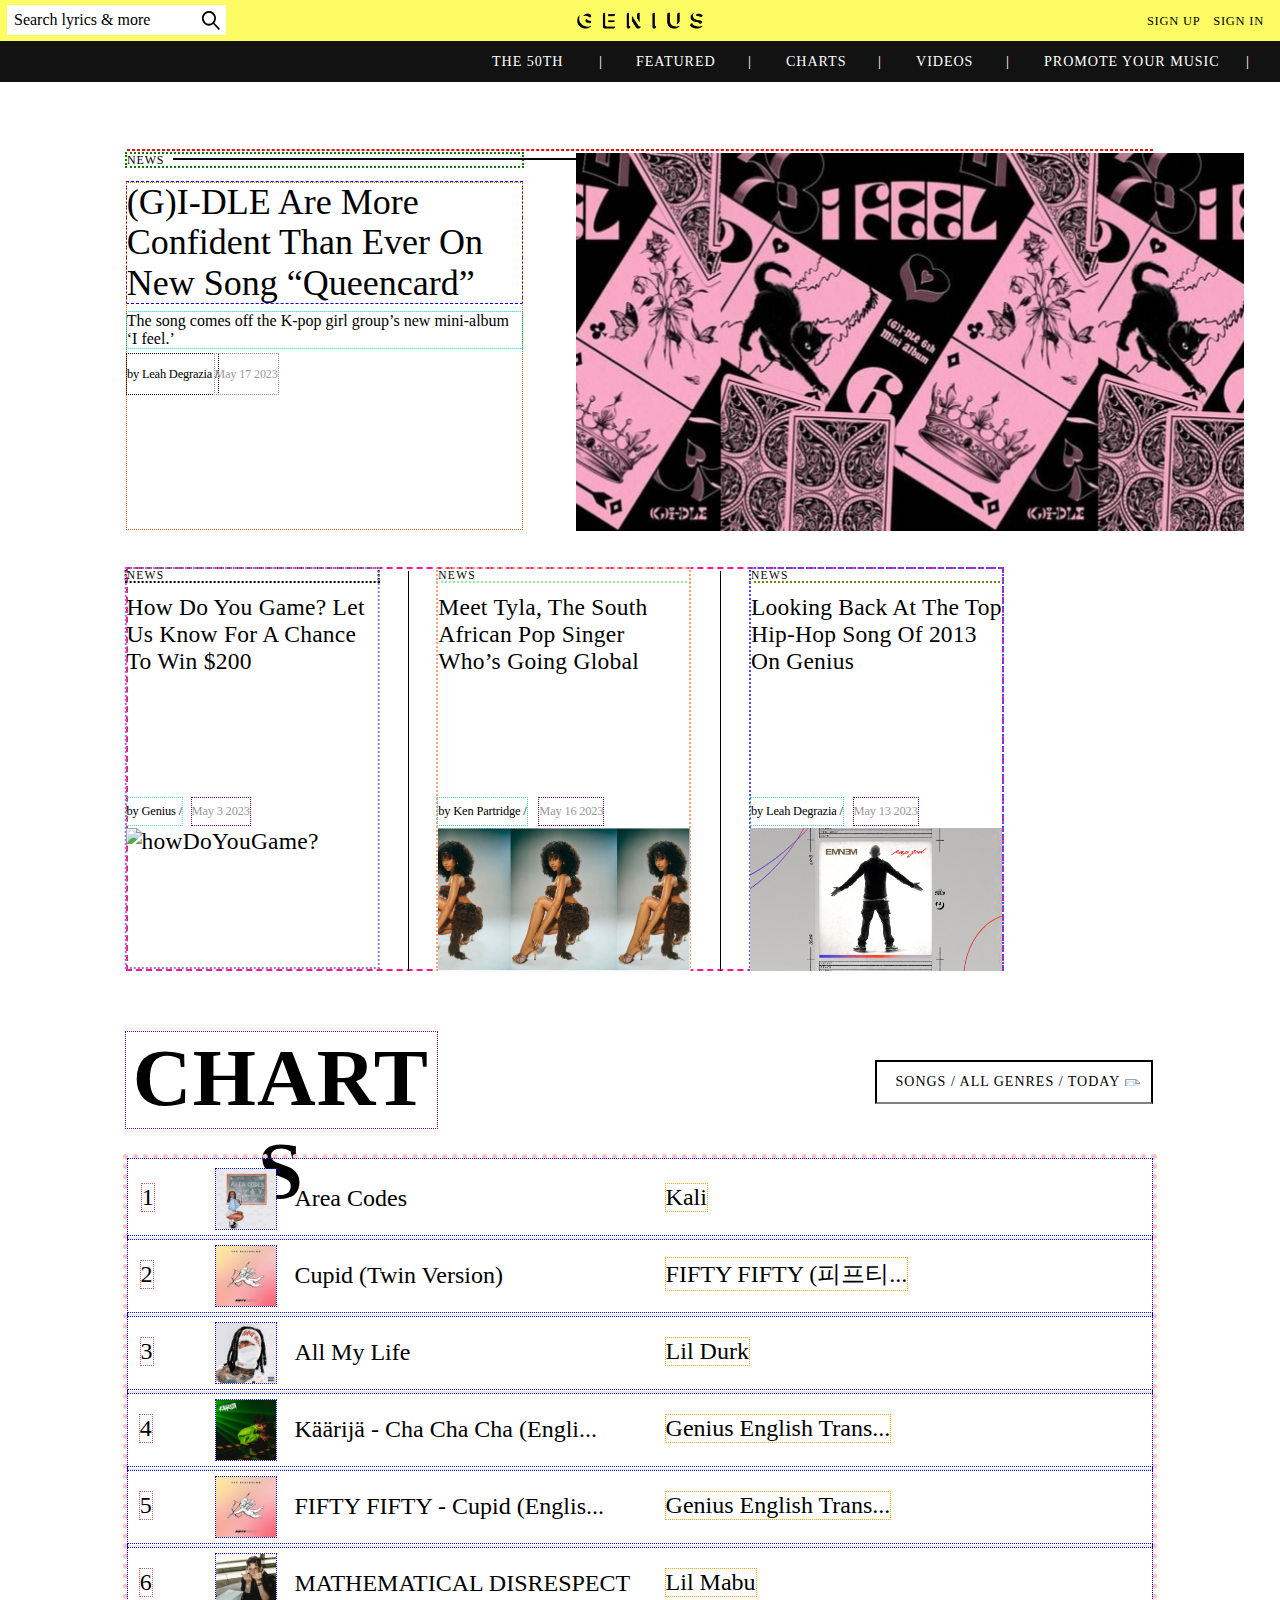
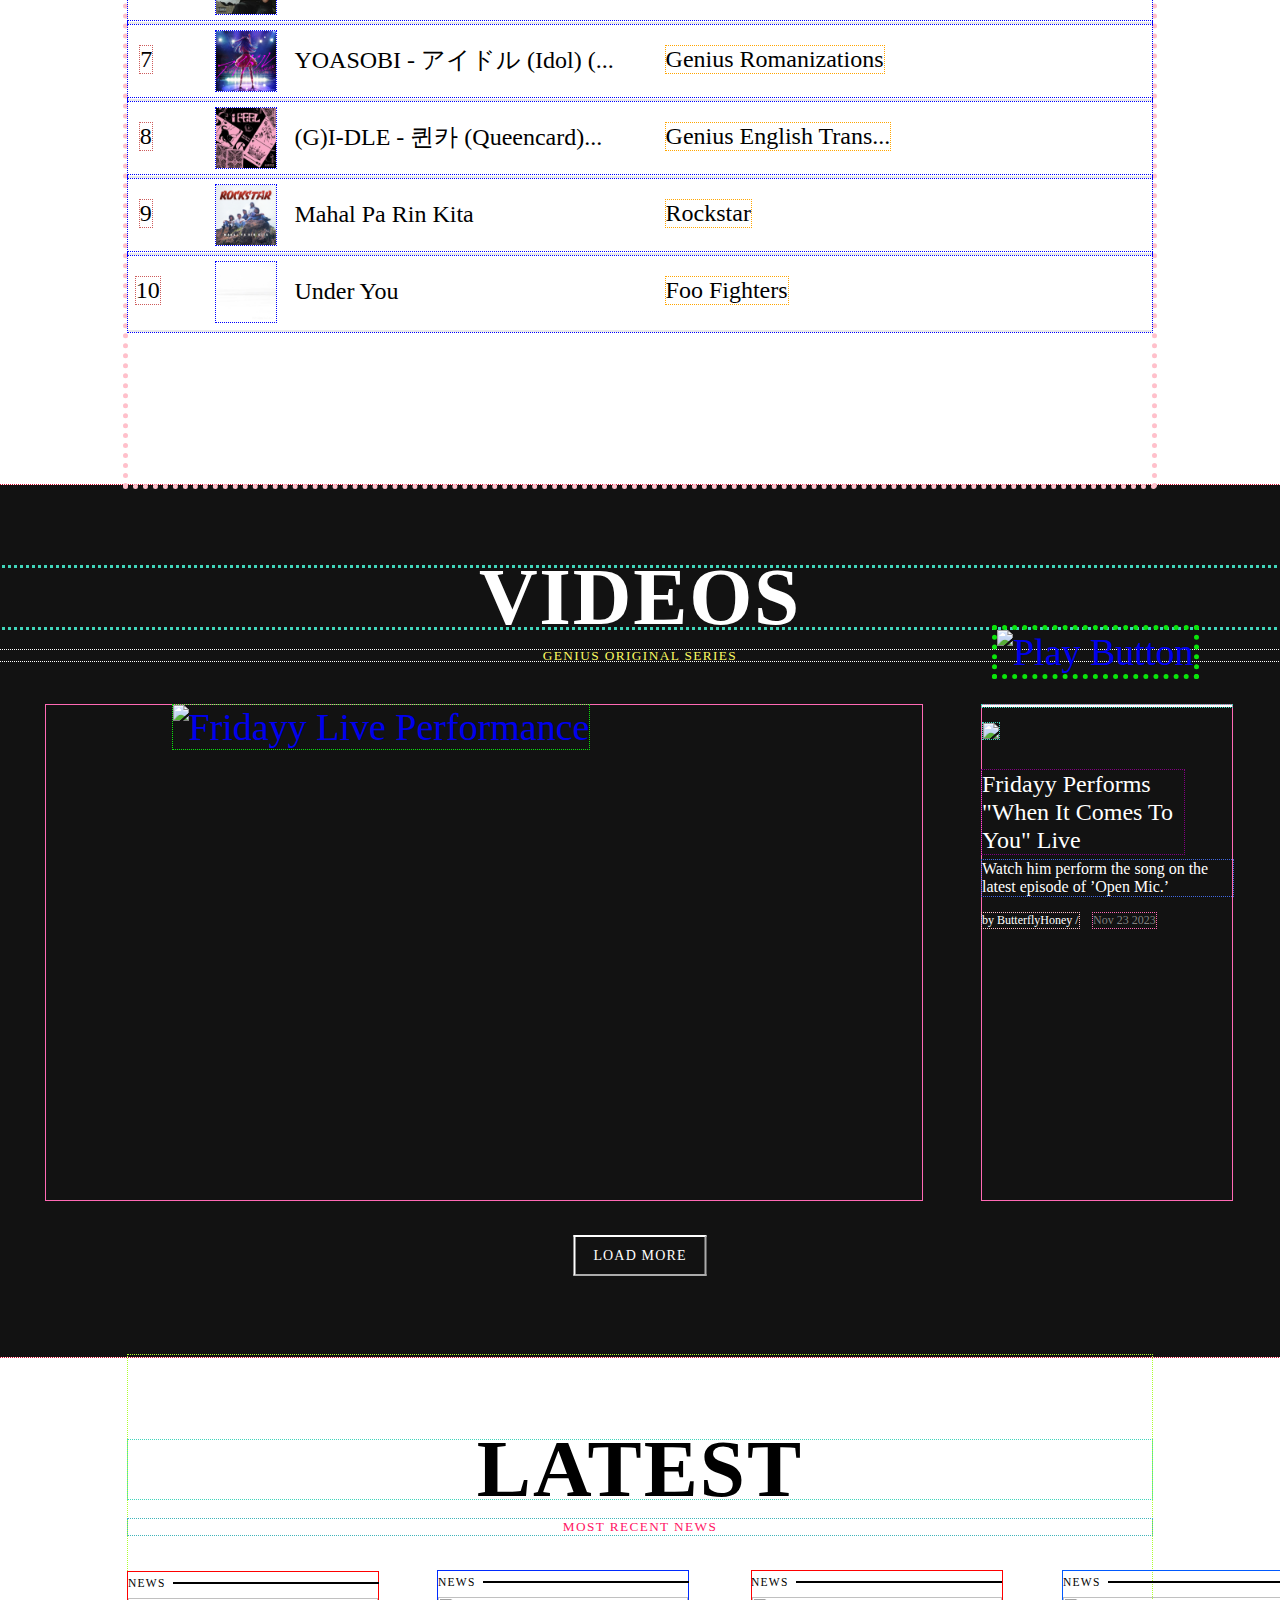
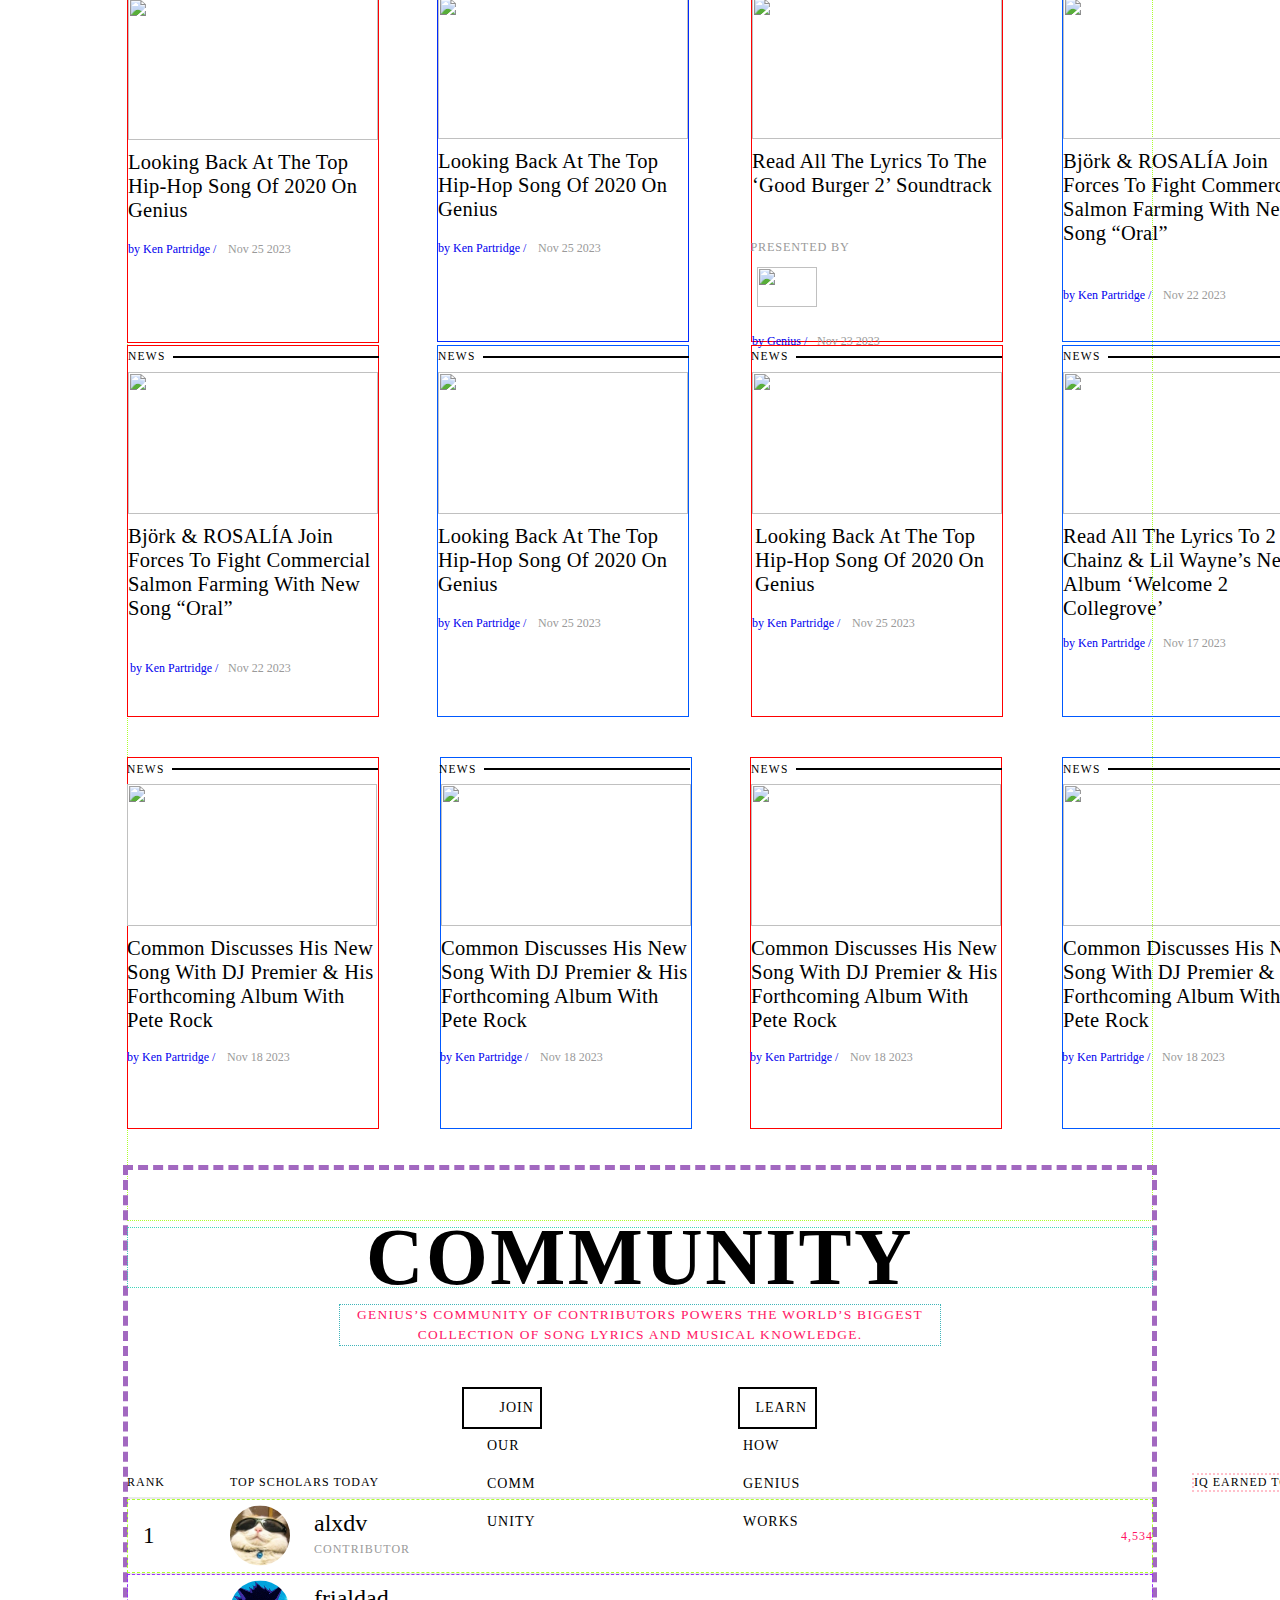
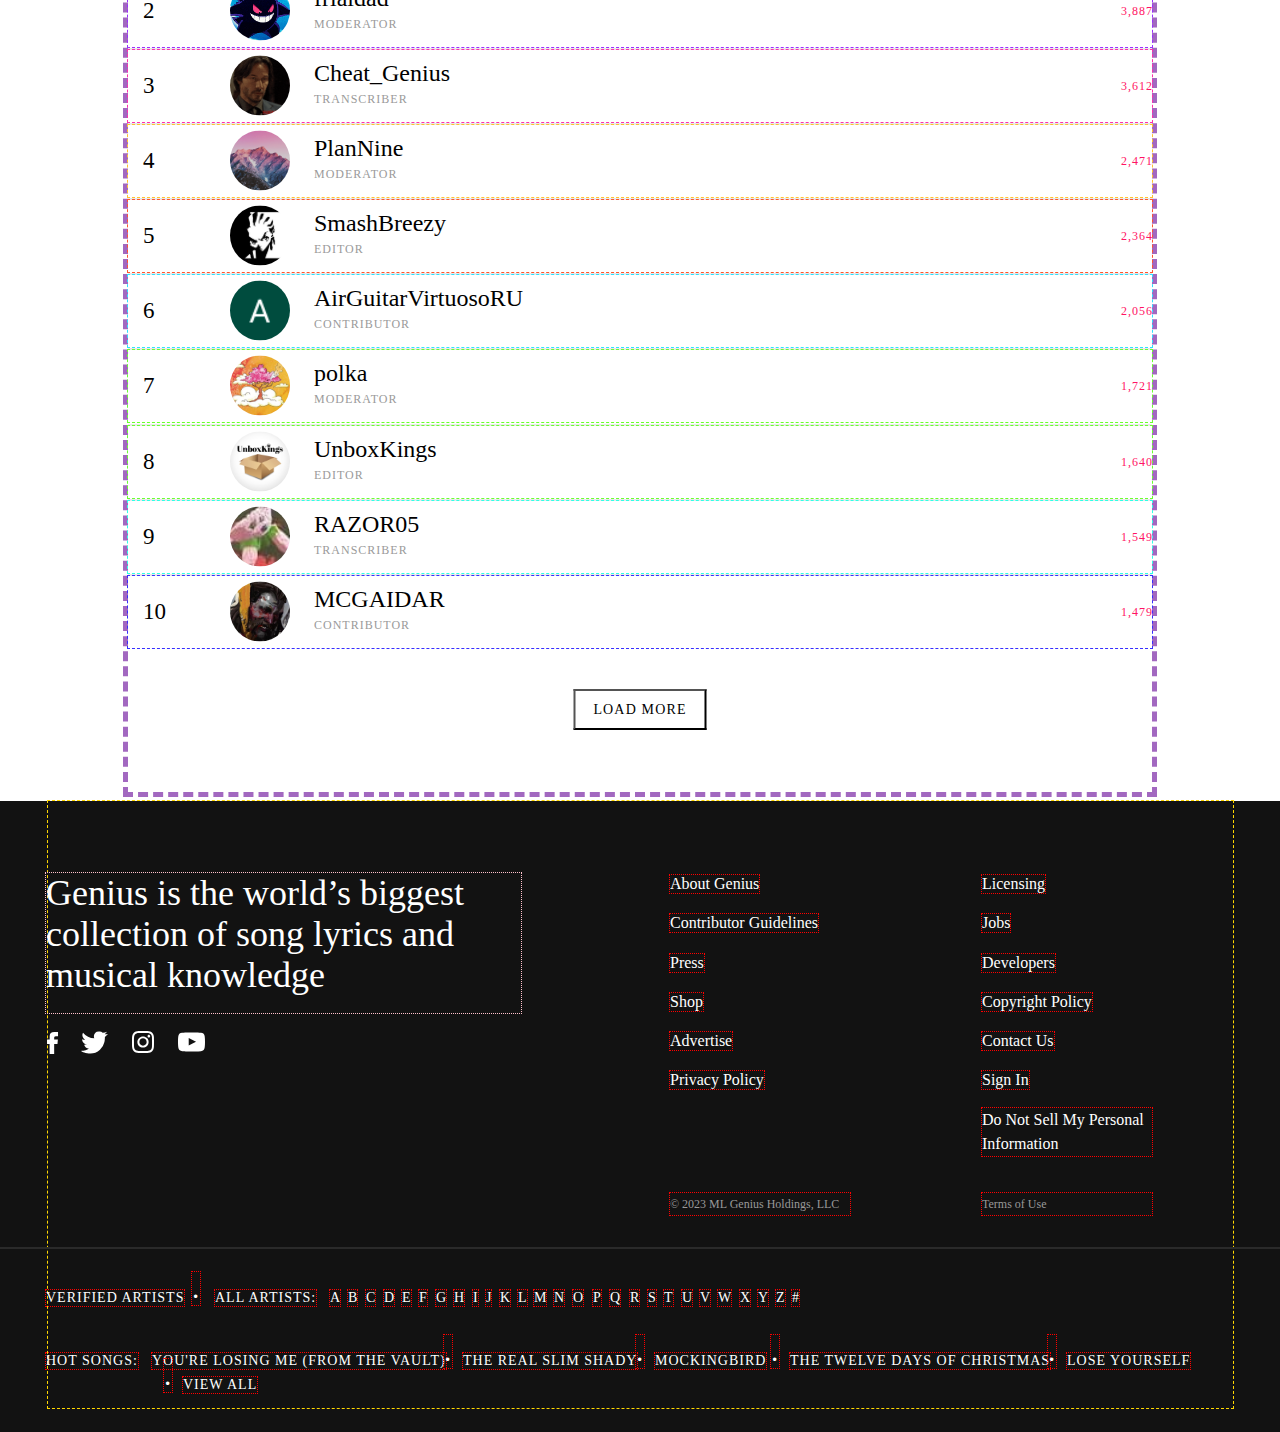
==== commit be19b4c0: "Overall changes + progress" ====
--- a/Main.html
+++ b/Main.html
@@ -189,6 +189,7 @@
     <div id="blackBoxVideos">VIDEOS</div>
     <div id="geniusOriginalSeries">GENIUS ORIGINAL SERIES</div>
 
+    <button id="videosLoadMoreButton">LOAD MORE</button>
 
 
     <a id="hyperLink" href="FridayyLifePerformance.jpg">
@@ -437,7 +438,111 @@
             <div id="communityGreyDividerEight"></div>
             <div id="communityGreyDividerNine"></div>
             <div id="communityGreyDividerTen"></div>
+
+
             <div id="communityGreyDividerEleven"></div>
+            <div id="communityGreyDividerTwelve"></div>
+            <div id="communityGreyDividerThirteen"></div>
+            <div id="communityGreyDividerFourteen"></div>
+            <div id="communityGreyDividerFifteen"></div>
+            <div id="communityGreyDividerSixteen"></div>
+            <div id="communityGreyDividerSeventeen"></div>
+            <div id="communityGreyDividerEighteen"></div>
+            <div id="communityGreyDividerNineteen"></div>
+            <div id="communityGreyDividerTwenty"></div>
+
+
+            <div id="communityGreyDividerTwentyOne"></div>
+            <div id="communityGreyDividerTwentyTwo"></div>
+            <div id="communityGreyDividerTwentyThree"></div>
+            <div id="communityGreyDividerTwentyFour"></div>
+            <div id="communityGreyDividerTwentyFive"></div>
+            <div id="communityGreyDividerTwentySix"></div>
+            <div id="communityGreyDividerTwentySeven"></div>
+            <div id="communityGreyDividerTwentyEight"></div>
+            <div id="communityGreyDividerTwentyNine"></div>
+            <div id="communityGreyDividerThirty"></div>
+
+
+            <div id="communityGreyDividerThirtyOne"></div>
+            <div id="communityGreyDividerThirtyTwo"></div>
+            <div id="communityGreyDividerThirtyThree"></div>
+            <div id="communityGreyDividerThirtyFour"></div>
+            <div id="communityGreyDividerThirtyFive"></div>
+            <div id="communityGreyDividerThirtySix"></div>
+            <div id="communityGreyDividerThirtySeven"></div>
+            <div id="communityGreyDividerThirtyEight"></div>
+            <div id="communityGreyDividerThirtyNine"></div>
+            <div id="communityGreyDividerForty"></div>
+
+            <div id="communityGreyDividerFortyOne"></div>
+            <div id="communityGreyDividerFortyTwo"></div>
+            <div id="communityGreyDividerFortyThree"></div>
+            <div id="communityGreyDividerFortyFour"></div>
+            <div id="communityGreyDividerFortyFive"></div>
+            <div id="communityGreyDividerFortySix"></div>
+            <div id="communityGreyDividerFortySeven"></div>
+            <div id="communityGreyDividerFortyEight"></div>
+            <div id="communityGreyDividerFortyNine"></div>
+            <div id="communityGreyDividerFifty"></div>
+
+            <div id="communityGreyDividerFiftyOne"></div>
+            <div id="communityGreyDividerFiftyTwo"></div>
+            <div id="communityGreyDividerFiftyThree"></div>
+            <div id="communityGreyDividerFiftyFour"></div>
+            <div id="communityGreyDividerFiftyFive"></div>
+            <div id="communityGreyDividerFiftySix"></div>
+            <div id="communityGreyDividerFiftySeven"></div>
+            <div id="communityGreyDividerFiftyEight"></div>
+            <div id="communityGreyDividerFiftyNine"></div>
+            <div id="communityGreyDividerSixty"></div>
+
+            <div id="communityGreyDividerSixtyOne"></div>
+            <div id="communityGreyDividerSixtyTwo"></div>
+            <div id="communityGreyDividerSixtyThree"></div>
+            <div id="communityGreyDividerSixtyFour"></div>
+            <div id="communityGreyDividerSixtyFive"></div>
+            <div id="communityGreyDividerSixtySix"></div>
+            <div id="communityGreyDividerSixtySeven"></div>
+            <div id="communityGreyDividerSixtyEight"></div>
+            <div id="communityGreyDividerSixtyNine"></div>
+            <div id="communityGreyDividerSeventy"></div>
+
+            <div id="communityGreyDividerSeventyOne"></div>
+            <div id="communityGreyDividerSeventyTwo"></div>
+            <div id="communityGreyDividerSeventyThree"></div>
+            <div id="communityGreyDividerSeventyFour"></div>
+            <div id="communityGreyDividerSeventyFive"></div>
+            <div id="communityGreyDividerSeventySix"></div>
+            <div id="communityGreyDividerSeventySeven"></div>
+            <div id="communityGreyDividerSeventyEight"></div>
+            <div id="communityGreyDividerSeventyNine"></div>
+            <div id="communityGreyDividerEighty"></div>
+
+            <div id="communityGreyDividerEightyOne"></div>
+            <div id="communityGreyDividerEightyTwo"></div>
+            <div id="communityGreyDividerEightyThree"></div>
+            <div id="communityGreyDividerEightyFour"></div>
+            <div id="communityGreyDividerEightyFive"></div>
+            <div id="communityGreyDividerEightySix"></div>
+            <div id="communityGreyDividerEightySeven"></div>
+            <div id="communityGreyDividerEightyEight"></div>
+            <div id="communityGreyDividerEightyNine"></div>
+            <div id="communityGreyDividerNinety"></div>
+
+            <div id="communityGreyDividerNinetyOne"></div>
+            <div id="communityGreyDividerNinetyTwo"></div>
+            <div id="communityGreyDividerNinetyThree"></div>
+            <div id="communityGreyDividerNinetyFour"></div>
+            <div id="communityGreyDividerNinetyFive"></div>
+            <div id="communityGreyDividerNinetySix"></div>
+            <div id="communityGreyDividerNinetySeven"></div>
+            <div id="communityGreyDividerNinetyEight"></div>
+            <div id="communityGreyDividerNinetyNine"></div>
+            <div id="communityGreyDividerOneHundred"></div>
+
+
+
 
 
 
@@ -533,9 +638,746 @@
 
 
 
+            <div id="communityRankEleven">
+              <div id="rankNumber11">11</div>
+              <img src="userImage10.jpeg" id="userImage11">
+              <div id="userName11">MCGAIDAR</div>
+              <div id="userLevel11">CONTRIBUTOR</div>
+              <div id="userPoints11">1,479</div>
+            </div>
+
+
+            <div id="communityRankTwelve">
+              <div id="rankNumber12">12</div>
+              <img src="userImage12.jpeg" id="userImage12">
+              <div id="userName12">[Username]</div>
+              <div id="userLevel12">[User Level]</div>
+              <div id="userPoints12">[User Points]</div>
+            </div>
+
+            <div id="communityRankThirteen">
+              <div id="rankNumber13">13</div>
+              <img src="userImage13.jpeg" id="userImage13">
+              <div id="userName13">[Username]</div>
+              <div id="userLevel13">[User Level]</div>
+              <div id="userPoints13">[User Points]</div>
+            </div>
+
+            <div id="communityRankFourteen">
+              <div id="rankNumber14">14</div>
+              <img src="userImage14.jpeg" id="userImage14">
+              <div id="userName14">[Username]</div>
+              <div id="userLevel14">[User Level]</div>
+              <div id="userPoints14">[User Points]</div>
+            </div>
+
+            <div id="communityRankFifteen">
+              <div id="rankNumber15">15</div>
+              <img src="userImage15.jpeg" id="userImage15">
+              <div id="userName15">[Username]</div>
+              <div id="userLevel15">[User Level]</div>
+              <div id="userPoints15">[User Points]</div>
+            </div>
+
+            <div id="communityRankSixteen">
+              <div id="rankNumber16">16</div>
+              <img src="userImage16.jpeg" id="userImage16">
+              <div id="userName16">[Username]</div>
+              <div id="userLevel16">[User Level]</div>
+              <div id="userPoints16">[User Points]</div>
+            </div>
+
+            <div id="communityRankSeventeen">
+              <div id="rankNumber17">17</div>
+              <img src="userImage17.jpeg" id="userImage17">
+              <div id="userName17">[Username]</div>
+              <div id="userLevel17">[User Level]</div>
+              <div id="userPoints17">[User Points]</div>
+            </div>
+
+            <div id="communityRankEighteen">
+              <div id="rankNumber18">18</div>
+              <img src="userImage18.jpeg" id="userImage18">
+              <div id="userName18">[Username]</div>
+              <div id="userLevel18">[User Level]</div>
+              <div id="userPoints18">[User Points]</div>
+            </div>
+
+            <div id="communityRankNineteen">
+              <div id="rankNumber19">19</div>
+              <img src="userImage19.jpeg" id="userImage19">
+              <div id="userName19">[Username]</div>
+              <div id="userLevel19">[User Level]</div>
+              <div id="userPoints19">[User Points]</div>
+            </div>
+
+            <div id="communityRankTwenty">
+              <div id="rankNumber20">20</div>
+              <img src="userImage20.jpeg" id="userImage20">
+              <div id="userName20">[Username]</div>
+              <div id="userLevel20">[User Level]</div>
+              <div id="userPoints20">[User Points]</div>
+            </div>
+
+
+            <div id="communityRankTwentyOne">
+              <div id="rankNumber21">21</div>
+              <img src="userImage21.jpeg" id="userImage21">
+              <div id="userName21">[Username]</div>
+              <div id="userLevel21">[User Level]</div>
+              <div id="userPoints21">[User Points]</div>
+            </div>
+
+            <div id="communityRankTwentyTwo">
+              <div id="rankNumber22">22</div>
+              <img src="userImage22.jpeg" id="userImage22">
+              <div id="userName22">[Username]</div>
+              <div id="userLevel22">[User Level]</div>
+              <div id="userPoints22">[User Points]</div>
+            </div>
+
+            <div id="communityRankTwentyThree">
+              <div id="rankNumber23">23</div>
+              <img src="userImage23.jpeg" id="userImage23">
+              <div id="userName23">[Username]</div>
+              <div id="userLevel23">[User Level]</div>
+              <div id="userPoints23">[User Points]</div>
+            </div>
+
+            <div id="communityRankTwentyFour">
+              <div id="rankNumber24">24</div>
+              <img src="userImage24.jpeg" id="userImage24">
+              <div id="userName24">[Username]</div>
+              <div id="userLevel24">[User Level]</div>
+              <div id="userPoints24">[User Points]</div>
+            </div>
+
+            <div id="communityRankTwentyFive">
+              <div id="rankNumber25">25</div>
+              <img src="userImage25.jpeg" id="userImage25">
+              <div id="userName25">[Username]</div>
+              <div id="userLevel25">[User Level]</div>
+              <div id="userPoints25">[User Points]</div>
+            </div>
+
+            <div id="communityRankTwentySix">
+              <div id="rankNumber26">26</div>
+              <img src="userImage26.jpeg" id="userImage26">
+              <div id="userName26">[Username]</div>
+              <div id="userLevel26">[User Level]</div>
+              <div id="userPoints26">[User Points]</div>
+            </div>
+
+            <div id="communityRankTwentySeven">
+              <div id="rankNumber27">27</div>
+              <img src="userImage27.jpeg" id="userImage27">
+              <div id="userName27">[Username]</div>
+              <div id="userLevel27">[User Level]</div>
+              <div id="userPoints27">[User Points]</div>
+            </div>
+
+            <div id="communityRankTwentyEight">
+              <div id="rankNumber28">28</div>
+              <img src="userImage28.jpeg" id="userImage28">
+              <div id="userName28">[Username]</div>
+              <div id="userLevel28">[User Level]</div>
+              <div id="userPoints28">[User Points]</div>
+            </div>
+
+            <div id="communityRankTwentyNine">
+              <div id="rankNumber29">29</div>
+              <img src="userImage29.jpeg" id="userImage29">
+              <div id="userName29">[Username]</div>
+              <div id="userLevel29">[User Level]</div>
+              <div id="userPoints29">[User Points]</div>
+            </div>
+
+            <div id="communityRankThirty">
+              <div id="rankNumber30">30</div>
+              <img src="userImage30.jpeg" id="userImage30">
+              <div id="userName30">[Username]</div>
+              <div id="userLevel30">[User Level]</div>
+              <div id="userPoints30">[User Points]</div>
+            </div>
+
+
+
+            <div id="communityRankThirtyOne">
+              <div id="rankNumber31">31</div>
+              <img src="userImage31.jpeg" id="userImage31">
+              <div id="userName31">[Username]</div>
+              <div id="userLevel31">[User Level]</div>
+              <div id="userPoints31">[User Points]</div>
+            </div>
+
+            <div id="communityRankThirtyTwo">
+              <div id="rankNumber32">32</div>
+              <img src="userImage32.jpeg" id="userImage32">
+              <div id="userName32">[Username]</div>
+              <div id="userLevel32">[User Level]</div>
+              <div id="userPoints32">[User Points]</div>
+            </div>
+
+            <div id="communityRankThirtyThree">
+              <div id="rankNumber33">33</div>
+              <img src="userImage33.jpeg" id="userImage33">
+              <div id="userName33">[Username]</div>
+              <div id="userLevel33">[User Level]</div>
+              <div id="userPoints33">[User Points]</div>
+            </div>
+
+            <div id="communityRankThirtyFour">
+              <div id="rankNumber34">34</div>
+              <img src="userImage34.jpeg" id="userImage34">
+              <div id="userName34">[Username]</div>
+              <div id="userLevel34">[User Level]</div>
+              <div id="userPoints34">[User Points]</div>
+            </div>
+
+            <div id="communityRankThirtyFive">
+              <div id="rankNumber35">35</div>
+              <img src="userImage35.jpeg" id="userImage35">
+              <div id="userName35">[Username]</div>
+              <div id="userLevel35">[User Level]</div>
+              <div id="userPoints35">[User Points]</div>
+            </div>
+
+            <div id="communityRankThirtySix">
+              <div id="rankNumber36">36</div>
+              <img src="userImage36.jpeg" id="userImage36">
+              <div id="userName36">[Username]</div>
+              <div id="userLevel36">[User Level]</div>
+              <div id="userPoints36">[User Points]</div>
+            </div>
+
+            <div id="communityRankThirtySeven">
+              <div id="rankNumber37">37</div>
+              <img src="userImage37.jpeg" id="userImage37">
+              <div id="userName37">[Username]</div>
+              <div id="userLevel37">[User Level]</div>
+              <div id="userPoints37">[User Points]</div>
+            </div>
+
+            <div id="communityRankThirtyEight">
+              <div id="rankNumber38">38</div>
+              <img src="userImage38.jpeg" id="userImage38">
+              <div id="userName38">[Username]</div>
+              <div id="userLevel38">[User Level]</div>
+              <div id="userPoints38">[User Points]</div>
+            </div>
+
+            <div id="communityRankThirtyNine">
+              <div id="rankNumber39">39</div>
+              <img src="userImage39.jpeg" id="userImage39">
+              <div id="userName39">[Username]</div>
+              <div id="userLevel39">[User Level]</div>
+              <div id="userPoints39">[User Points]</div>
+            </div>
+
+            <div id="communityRankForty">
+              <div id="rankNumber40">40</div>
+              <img src="userImage40.jpeg" id="userImage40">
+              <div id="userName40">[Username]</div>
+              <div id="userLevel40">[User Level]</div>
+              <div id="userPoints40">[User Points]</div>
+            </div>
+
+
+
+
+            <div id="communityRankFortyOne">
+              <div id="rankNumber41">41</div>
+              <img src="userImage41.jpeg" id="userImage41">
+              <div id="userName41">[Username]</div>
+              <div id="userLevel41">[User Level]</div>
+              <div id="userPoints41">[User Points]</div>
+            </div>
+
+            <div id="communityRankFortyTwo">
+              <div id="rankNumber42">42</div>
+              <img src="userImage42.jpeg" id="userImage42">
+              <div id="userName42">[Username]</div>
+              <div id="userLevel42">[User Level]</div>
+              <div id="userPoints42">[User Points]</div>
+            </div>
+
+            <div id="communityRankFortyThree">
+              <div id="rankNumber43">43</div>
+              <img src="userImage43.jpeg" id="userImage43">
+              <div id="userName43">[Username]</div>
+              <div id="userLevel43">[User Level]</div>
+              <div id="userPoints43">[User Points]</div>
+            </div>
+
+            <div id="communityRankFortyFour">
+              <div id="rankNumber44">44</div>
+              <img src="userImage44.jpeg" id="userImage44">
+              <div id="userName44">[Username]</div>
+              <div id="userLevel44">[User Level]</div>
+              <div id="userPoints44">[User Points]</div>
+            </div>
+
+            <div id="communityRankFortyFive">
+              <div id="rankNumber45">45</div>
+              <img src="userImage45.jpeg" id="userImage45">
+              <div id="userName45">[Username]</div>
+              <div id="userLevel45">[User Level]</div>
+              <div id="userPoints45">[User Points]</div>
+            </div>
+
+            <div id="communityRankFortySix">
+              <div id="rankNumber46">46</div>
+              <img src="userImage46.jpeg" id="userImage46">
+              <div id="userName46">[Username]</div>
+              <div id="userLevel46">[User Level]</div>
+              <div id="userPoints46">[User Points]</div>
+            </div>
+
+            <div id="communityRankFortySeven">
+              <div id="rankNumber47">47</div>
+              <img src="userImage47.jpeg" id="userImage47">
+              <div id="userName47">[Username]</div>
+              <div id="userLevel47">[User Level]</div>
+              <div id="userPoints47">[User Points]</div>
+            </div>
+
+            <div id="communityRankFortyEight">
+              <div id="rankNumber48">48</div>
+              <img src="userImage48.jpeg" id="userImage48">
+              <div id="userName48">[Username]</div>
+              <div id="userLevel48">[User Level]</div>
+              <div id="userPoints48">[User Points]</div>
+            </div>
+
+            <div id="communityRankFortyNine">
+              <div id="rankNumber49">49</div>
+              <img src="userImage49.jpeg" id="userImage49">
+              <div id="userName49">[Username]</div>
+              <div id="userLevel49">[User Level]</div>
+              <div id="userPoints49">[User Points]</div>
+            </div>
+
+            <div id="communityRankFifty">
+              <div id="rankNumber50">50</div>
+              <img src="userImage50.jpeg" id="userImage50">
+              <div id="userName50">[Username]</div>
+              <div id="userLevel50">[User Level]</div>
+              <div id="userPoints50">[User Points]</div>
+            </div>
+
+            <div id="communityRankFiftyOne">
+              <div id="rankNumber51">51</div>
+              <img src="userImage51.jpeg" id="userImage51">
+              <div id="userName51">[Username]</div>
+              <div id="userLevel51">[User Level]</div>
+              <div id="userPoints51">[User Points]</div>
+            </div>
+
+            <div id="communityRankFiftyTwo">
+              <div id="rankNumber52">52</div>
+              <img src="userImage52.jpeg" id="userImage52">
+              <div id="userName52">[Username]</div>
+              <div id="userLevel52">[User Level]</div>
+              <div id="userPoints52">[User Points]</div>
+            </div>
+
+            <div id="communityRankFiftyThree">
+              <div id="rankNumber53">53</div>
+              <img src="userImage53.jpeg" id="userImage53">
+              <div id="userName53">[Username]</div>
+              <div id="userLevel53">[User Level]</div>
+              <div id="userPoints53">[User Points]</div>
+            </div>
+
+            <div id="communityRankFiftyFour">
+              <div id="rankNumber54">54</div>
+              <img src="userImage54.jpeg" id="userImage54">
+              <div id="userName54">[Username]</div>
+              <div id="userLevel54">[User Level]</div>
+              <div id="userPoints54">[User Points]</div>
+            </div>
+
+            <div id="communityRankFiftyFive">
+              <div id="rankNumber55">55</div>
+              <img src="userImage55.jpeg" id="userImage55">
+              <div id="userName55">[Username]</div>
+              <div id="userLevel55">[User Level]</div>
+              <div id="userPoints55">[User Points]</div>
+            </div>
+
+            <div id="communityRankFiftySix">
+              <div id="rankNumber56">56</div>
+              <img src="userImage56.jpeg" id="userImage56">
+              <div id="userName56">[Username]</div>
+              <div id="userLevel56">[User Level]</div>
+              <div id="userPoints56">[User Points]</div>
+            </div>
+
+            <div id="communityRankFiftySeven">
+              <div id="rankNumber57">57</div>
+              <img src="userImage57.jpeg" id="userImage57">
+              <div id="userName57">[Username]</div>
+              <div id="userLevel57">[User Level]</div>
+              <div id="userPoints57">[User Points]</div>
+            </div>
+
+            <div id="communityRankFiftyEight">
+              <div id="rankNumber58">58</div>
+              <img src="userImage58.jpeg" id="userImage58">
+              <div id="userName58">[Username]</div>
+              <div id="userLevel58">[User Level]</div>
+              <div id="userPoints58">[User Points]</div>
+            </div>
+
+            <div id="communityRankFiftyNine">
+              <div id="rankNumber59">59</div>
+              <img src="userImage59.jpeg" id="userImage59">
+              <div id="userName59">[Username]</div>
+              <div id="userLevel59">[User Level]</div>
+              <div id="userPoints59">[User Points]</div>
+            </div>
+
+            <div id="communityRankSixty">
+              <div id="rankNumber60">60</div>
+              <img src="userImage60.jpeg" id="userImage60">
+              <div id="userName60">[Username]</div>
+              <div id="userLevel60">[User Level]</div>
+              <div id="userPoints60">[User Points]</div>
+            </div>
+
+
+            <div id="communityRankSixtyOne">
+              <div id="rankNumber61">61</div>
+              <img src="userImage61.jpeg" id="userImage61">
+              <div id="userName61">[Username]</div>
+              <div id="userLevel61">[User Level]</div>
+              <div id="userPoints61">[User Points]</div>
+            </div>
+
+            <div id="communityRankSixtyTwo">
+              <div id="rankNumber62">62</div>
+              <img src="userImage62.jpeg" id="userImage62">
+              <div id="userName62">[Username]</div>
+              <div id="userLevel62">[User Level]</div>
+              <div id="userPoints62">[User Points]</div>
+            </div>
+
+            <div id="communityRankSixtyThree">
+              <div id="rankNumber63">63</div>
+              <img src="userImage63.jpeg" id="userImage63">
+              <div id="userName63">[Username]</div>
+              <div id="userLevel63">[User Level]</div>
+              <div id="userPoints63">[User Points]</div>
+            </div>
+
+            <div id="communityRankSixtyFour">
+              <div id="rankNumber64">64</div>
+              <img src="userImage64.jpeg" id="userImage64">
+              <div id="userName64">[Username]</div>
+              <div id="userLevel64">[User Level]</div>
+              <div id="userPoints64">[User Points]</div>
+            </div>
+
+            <div id="communityRankSixtyFive">
+              <div id="rankNumber65">65</div>
+              <img src="userImage65.jpeg" id="userImage65">
+              <div id="userName65">[Username]</div>
+              <div id="userLevel65">[User Level]</div>
+              <div id="userPoints65">[User Points]</div>
+            </div>
+
+            <div id="communityRankSixtySix">
+              <div id="rankNumber66">66</div>
+              <img src="userImage66.jpeg" id="userImage66">
+              <div id="userName66">[Username]</div>
+              <div id="userLevel66">[User Level]</div>
+              <div id="userPoints66">[User Points]</div>
+            </div>
+
+            <div id="communityRankSixtySeven">
+              <div id="rankNumber67">67</div>
+              <img src="userImage67.jpeg" id="userImage67">
+              <div id="userName67">[Username]</div>
+              <div id="userLevel67">[User Level]</div>
+              <div id="userPoints67">[User Points]</div>
+            </div>
+
+            <div id="communityRankSixtyEight">
+              <div id="rankNumber68">68</div>
+              <img src="userImage68.jpeg" id="userImage68">
+              <div id="userName68">[Username]</div>
+              <div id="userLevel68">[User Level]</div>
+              <div id="userPoints68">[User Points]</div>
+            </div>
+
+            <div id="communityRankSixtyNine">
+              <div id="rankNumber69">69</div>
+              <img src="userImage69.jpeg" id="userImage69">
+              <div id="userName69">[Username]</div>
+              <div id="userLevel69">[User Level]</div>
+              <div id="userPoints69">[User Points]</div>
+            </div>
+
+            <div id="communityRankSeventy">
+              <div id="rankNumber70">70</div>
+              <img src="userImage70.jpeg" id="userImage70">
+              <div id="userName70">[Username]</div>
+              <div id="userLevel70">[User Level]</div>
+              <div id="userPoints70">[User Points]</div>
+            </div>
+
+
+            <div id="communityRankSeventyOne">
+              <div id="rankNumber71">71</div>
+              <img src="userImage71.jpeg" id="userImage71">
+              <div id="userName71">[Username]</div>
+              <div id="userLevel71">[User Level]</div>
+              <div id="userPoints71">[User Points]</div>
+            </div>
+
+            <div id="communityRankSeventyTwo">
+              <div id="rankNumber72">72</div>
+              <img src="userImage72.jpeg" id="userImage72">
+              <div id="userName72">[Username]</div>
+              <div id="userLevel72">[User Level]</div>
+              <div id="userPoints72">[User Points]</div>
+            </div>
+
+            <div id="communityRankSeventyThree">
+              <div id="rankNumber73">73</div>
+              <img src="userImage73.jpeg" id="userImage73">
+              <div id="userName73">[Username]</div>
+              <div id="userLevel73">[User Level]</div>
+              <div id="userPoints73">[User Points]</div>
+            </div>
+
+            <div id="communityRankSeventyFour">
+              <div id="rankNumber74">74</div>
+              <img src="userImage74.jpeg" id="userImage74">
+              <div id="userName74">[Username]</div>
+              <div id="userLevel74">[User Level]</div>
+              <div id="userPoints74">[User Points]</div>
+            </div>
+
+            <div id="communityRankSeventyFive">
+              <div id="rankNumber75">75</div>
+              <img src="userImage75.jpeg" id="userImage75">
+              <div id="userName75">[Username]</div>
+              <div id="userLevel75">[User Level]</div>
+              <div id="userPoints75">[User Points]</div>
+            </div>
+
+            <div id="communityRankSeventySix">
+              <div id="rankNumber76">76</div>
+              <img src="userImage76.jpeg" id="userImage76">
+              <div id="userName76">[Username]</div>
+              <div id="userLevel76">[User Level]</div>
+              <div id="userPoints76">[User Points]</div>
+            </div>
+
+            <div id="communityRankSeventySeven">
+              <div id="rankNumber77">77</div>
+              <img src="userImage77.jpeg" id="userImage77">
+              <div id="userName77">[Username]</div>
+              <div id="userLevel77">[User Level]</div>
+              <div id="userPoints77">[User Points]</div>
+            </div>
+
+            <div id="communityRankSeventyEight">
+              <div id="rankNumber78">78</div>
+              <img src="userImage78.jpeg" id="userImage78">
+              <div id="userName78">[Username]</div>
+              <div id="userLevel78">[User Level]</div>
+              <div id="userPoints78">[User Points]</div>
+            </div>
+
+            <div id="communityRankSeventyNine">
+              <div id="rankNumber79">79</div>
+              <img src="userImage79.jpeg" id="userImage79">
+              <div id="userName79">[Username]</div>
+              <div id="userLevel79">[User Level]</div>
+              <div id="userPoints79">[User Points]</div>
+            </div>
+
+            <div id="communityRankEighty">
+              <div id="rankNumber80">80</div>
+              <img src="userImage80.jpeg" id="userImage80">
+              <div id="userName80">[Username]</div>
+              <div id="userLevel80">[User Level]</div>
+              <div id="userPoints80">[User Points]</div>
+            </div>
+
+
+            <div id="communityRankEightyOne">
+              <div id="rankNumber81">81</div>
+              <img src="userImage81.jpeg" id="userImage81">
+              <div id="userName81">[Username]</div>
+              <div id="userLevel81">[User Level]</div>
+              <div id="userPoints81">[User Points]</div>
+            </div>
+
+            <div id="communityRankEightyTwo">
+              <div id="rankNumber82">82</div>
+              <img src="userImage82.jpeg" id="userImage82">
+              <div id="userName82">[Username]</div>
+              <div id="userLevel82">[User Level]</div>
+              <div id="userPoints82">[User Points]</div>
+            </div>
+
+            <div id="communityRankEightyThree">
+              <div id="rankNumber83">83</div>
+              <img src="userImage83.jpeg" id="userImage83">
+              <div id="userName83">[Username]</div>
+              <div id="userLevel83">[User Level]</div>
+              <div id="userPoints83">[User Points]</div>
+            </div>
+
+            <div id="communityRankEightyFour">
+              <div id="rankNumber84">84</div>
+              <img src="userImage84.jpeg" id="userImage84">
+              <div id="userName84">[Username]</div>
+              <div id="userLevel84">[User Level]</div>
+              <div id="userPoints84">[User Points]</div>
+            </div>
+
+            <div id="communityRankEightyFive">
+              <div id="rankNumber85">85</div>
+              <img src="userImage85.jpeg" id="userImage85">
+              <div id="userName85">[Username]</div>
+              <div id="userLevel85">[User Level]</div>
+              <div id="userPoints85">[User Points]</div>
+            </div>
+
+            <div id="communityRankEightySix">
+              <div id="rankNumber86">86</div>
+              <img src="userImage86.jpeg" id="userImage86">
+              <div id="userName86">[Username]</div>
+              <div id="userLevel86">[User Level]</div>
+              <div id="userPoints86">[User Points]</div>
+            </div>
+
+            <div id="communityRankEightySeven">
+              <div id="rankNumber87">87</div>
+              <img src="userImage87.jpeg" id="userImage87">
+              <div id="userName87">[Username]</div>
+              <div id="userLevel87">[User Level]</div>
+              <div id="userPoints87">[User Points]</div>
+            </div>
+
+            <div id="communityRankEightyEight">
+              <div id="rankNumber88">88</div>
+              <img src="userImage88.jpeg" id="userImage88">
+              <div id="userName88">[Username]</div>
+              <div id="userLevel88">[User Level]</div>
+              <div id="userPoints88">[User Points]</div>
+            </div>
+
+            <div id="communityRankEightyNine">
+              <div id="rankNumber89">89</div>
+              <img src="userImage89.jpeg" id="userImage89">
+              <div id="userName89">[Username]</div>
+              <div id="userLevel89">[User Level]</div>
+              <div id="userPoints89">[User Points]</div>
+            </div>
+
+            <div id="communityRankNinety">
+              <div id="rankNumber90">90</div>
+              <img src="userImage90.jpeg" id="userImage90">
+              <div id="userName90">[Username]</div>
+              <div id="userLevel90">[User Level]</div>
+              <div id="userPoints90">[User Points]</div>
+            </div>
+
+
+            <div id="communityRankNinetyOne">
+              <div id="rankNumber91">91</div>
+              <img src="userImage91.jpeg" id="userImage91">
+              <div id="userName91">[Username]</div>
+              <div id="userLevel91">[User Level]</div>
+              <div id="userPoints91">[User Points]</div>
+            </div>
+
+            <div id="communityRankNinetyTwo">
+              <div id="rankNumber92">92</div>
+              <img src="userImage92.jpeg" id="userImage92">
+              <div id="userName92">[Username]</div>
+              <div id="userLevel92">[User Level]</div>
+              <div id="userPoints92">[User Points]</div>
+            </div>
+
+            <div id="communityRankNinetyThree">
+              <div id="rankNumber93">93</div>
+              <img src="userImage93.jpeg" id="userImage93">
+              <div id="userName93">[Username]</div>
+              <div id="userLevel93">[User Level]</div>
+              <div id="userPoints93">[User Points]</div>
+            </div>
+
+            <div id="communityRankNinetyFour">
+              <div id="rankNumber94">94</div>
+              <img src="userImage94.jpeg" id="userImage94">
+              <div id="userName94">[Username]</div>
+              <div id="userLevel94">[User Level]</div>
+              <div id="userPoints94">[User Points]</div>
+            </div>
+
+            <div id="communityRankNinetyFive">
+              <div id="rankNumber95">95</div>
+              <img src="userImage95.jpeg" id="userImage95">
+              <div id="userName95">[Username]</div>
+              <div id="userLevel95">[User Level]</div>
+              <div id="userPoints95">[User Points]</div>
+            </div>
+
+            <div id="communityRankNinetySix">
+              <div id="rankNumber96">96</div>
+              <img src="userImage96.jpeg" id="userImage96">
+              <div id="userName96">[Username]</div>
+              <div id="userLevel96">[User Level]</div>
+              <div id="userPoints96">[User Points]</div>
+            </div>
+
+            <div id="communityRankNinetySeven">
+              <div id="rankNumber97">97</div>
+              <img src="userImage97.jpeg" id="userImage97">
+              <div id="userName97">[Username]</div>
+              <div id="userLevel97">[User Level]</div>
+              <div id="userPoints97">[User Points]</div>
+            </div>
+
+            <div id="communityRankNinetyEight">
+              <div id="rankNumber98">98</div>
+              <img src="userImage98.jpeg" id="userImage98">
+              <div id="userName98">[Username]</div>
+              <div id="userLevel98">[User Level]</div>
+              <div id="userPoints98">[User Points]</div>
+            </div>
+
+            <div id="communityRankNinetyNine">
+              <div id="rankNumber99">99</div>
+              <img src="userImage99.jpeg" id="userImage99">
+              <div id="userName99">[Username]</div>
+              <div id="userLevel99">[User Level]</div>
+              <div id="userPoints99">[User Points]</div>
+            </div>
+
+            <div id="communityRankOneHundred">
+              <div id="rankNumber100">100</div>
+              <img src="userImage100.jpeg" id="userImage100">
+              <div id="userName100">[Username]</div>
+              <div id="userLevel100">[User Level]</div>
+              <div id="userPoints100">[User Points]</div>
+            </div>
+
+
+
+
+
 
           </div>
 
+
+    <button id="communityLoadMoreButton">LOAD MORE</button>
 
   </div>
 
@@ -737,6 +1579,727 @@
 
 
  <script>
+
+   var videosLoadMoreCounter = 0;
+   document.getElementById("videosLoadMoreButton").addEventListener("click", function (){
+     videosLoadMoreCounter++;
+
+     var videosBlackBox = document.getElementById("blackSpace");
+     var currentHeight = parseInt(window.getComputedStyle(videosBlackBox).height);
+     var videosLoadMoreButton = document.getElementById("videosLoadMoreButton");
+     var buttonTop = parseInt(window.getComputedStyle(videosLoadMoreButton).top);
+
+
+     var latestBlock = document.getElementById("latestBlock");
+     var latestBlockTop = parseInt(window.getComputedStyle(latestBlock).top);
+
+     videosBlackBox.style.height = (currentHeight + 365) + "px";
+     latestBlock.style.top = (latestBlockTop + 387) + "px";
+     videosLoadMoreButton.style.top = (buttonTop + 375) + "px";
+
+
+     switch (videosLoadMoreCounter){
+
+       case 1:
+
+         var latestBlock = document.getElementById("latestBlock");
+         var latestBlockTop = parseInt(window.getComputedStyle(latestBlock).top);
+
+         videosBlackBox.style.height = (currentHeight + 375) + "px";
+         latestBlock.style.top = (latestBlockTop + -12) + "px";
+         videosLoadMoreButton.style.top = (buttonTop + 385) + "px";
+
+
+
+
+         break;
+
+       case 2:
+
+         var latestBlock = document.getElementById("latestBlock");
+         var latestBlockTop = parseInt(window.getComputedStyle(latestBlock).top);
+
+         videosBlackBox.style.height = (currentHeight + 450) + "px";
+         latestBlock.style.top = (latestBlockTop + 64) + "px";
+         videosLoadMoreButton.style.top = (buttonTop + 450) + "px";
+
+
+         break;
+
+
+
+
+
+     }
+
+
+
+
+   });
+
+
+   var loadMoreCounter = 0;
+
+   document.getElementById("communityLoadMoreButton").addEventListener("click", function (){
+     loadMoreCounter++;
+     var communityBlock = document.getElementById("communityBlock");
+     var footerBackground = document.getElementById("footerBackground");
+     var communityLoadMoreButton = document.getElementById("communityLoadMoreButton");
+
+     // Get the current height and top of the communityBlock
+     var currentHeight = parseInt(window.getComputedStyle(communityBlock).height);
+     var currentTop = parseInt(window.getComputedStyle(communityBlock).top);
+
+     // Update the height of the communityBlock first
+     communityBlock.style.height = (currentHeight + 755) + "px";
+
+
+
+
+     switch (loadMoreCounter) {
+       case 1:
+
+         communityLoadMoreButton.style.top = (parseInt(window.getComputedStyle(communityLoadMoreButton).top) + 760) + "px";
+         var buttonTop = parseInt(window.getComputedStyle(communityLoadMoreButton).top);
+         footerBackground.style.top = buttonTop + 4200 + 43 + 88 + "px";
+
+
+
+         var rankEleven = document.getElementById("communityRankEleven");
+         rankEleven.style.display = 'block'; // This will make it visible again
+
+         var rankTwelve = document.getElementById("communityRankTwelve");
+         rankTwelve.style.display = 'block';
+
+         var rankThirteen = document.getElementById("communityRankThirteen");
+         rankThirteen.style.display = 'block';
+
+         var rankFourteen = document.getElementById("communityRankFourteen");
+         rankFourteen.style.display = 'block';
+
+         var rankFifteen = document.getElementById("communityRankFifteen");
+         rankFifteen.style.display = 'block';
+
+         var rankSixteen = document.getElementById("communityRankSixteen");
+         rankSixteen.style.display = 'block';
+
+         var rankSeventeen = document.getElementById("communityRankSeventeen");
+         rankSeventeen.style.display = 'block';
+
+         var rankEighteen = document.getElementById("communityRankEighteen");
+         rankEighteen.style.display = 'block';
+
+         var rankNineteen = document.getElementById("communityRankNineteen");
+         rankNineteen.style.display = 'block';
+
+         var rankTwenty = document.getElementById("communityRankTwenty");
+         rankTwenty.style.display = 'block';
+
+
+         var dividerEleven = document.getElementById("communityGreyDividerEleven");
+         dividerEleven.style.display = 'block';
+
+         var dividerTwelve = document.getElementById("communityGreyDividerTwelve");
+         dividerTwelve.style.display = 'block';
+
+         var dividerThirteen = document.getElementById("communityGreyDividerThirteen");
+         dividerThirteen.style.display = 'block';
+
+         var dividerFourteen = document.getElementById("communityGreyDividerFourteen");
+         dividerFourteen.style.display = 'block';
+
+         var dividerFifteen = document.getElementById("communityGreyDividerFifteen");
+         dividerFifteen.style.display = 'block';
+
+         var dividerSixteen = document.getElementById("communityGreyDividerSixteen");
+         dividerSixteen.style.display = 'block';
+
+         var dividerSeventeen = document.getElementById("communityGreyDividerSeventeen");
+         dividerSeventeen.style.display = 'block';
+
+         var dividerEighteen = document.getElementById("communityGreyDividerEighteen");
+         dividerEighteen.style.display = 'block';
+
+         var dividerNineteen = document.getElementById("communityGreyDividerNineteen");
+         dividerNineteen.style.display = 'block';
+
+         var dividerTwenty = document.getElementById("communityGreyDividerTwenty");
+         dividerTwenty.style.display = 'block';
+
+         break;
+
+       case 2:
+
+         communityLoadMoreButton.style.top = (parseInt(window.getComputedStyle(communityLoadMoreButton).top) + 759) + "px";
+         var buttonTop = parseInt(window.getComputedStyle(communityLoadMoreButton).top);
+         footerBackground.style.top = buttonTop + 4200 + 43 + 90 + "px";
+
+
+         var rankTwentyOne = document.getElementById("communityRankTwentyOne");
+         rankTwentyOne.style.display = 'block';
+
+         var rankTwentyTwo = document.getElementById("communityRankTwentyTwo");
+         rankTwentyTwo.style.display = 'block';
+
+         var rankTwentyThree = document.getElementById("communityRankTwentyThree");
+         rankTwentyThree.style.display = 'block';
+
+         var rankTwentyFour = document.getElementById("communityRankTwentyFour");
+         rankTwentyFour.style.display = 'block';
+
+         var rankTwentyFive = document.getElementById("communityRankTwentyFive");
+         rankTwentyFive.style.display = 'block';
+
+         var rankTwentySix = document.getElementById("communityRankTwentySix");
+         rankTwentySix.style.display = 'block';
+
+         var rankTwentySeven = document.getElementById("communityRankTwentySeven");
+         rankTwentySeven.style.display = 'block';
+
+         var rankTwentyEight = document.getElementById("communityRankTwentyEight");
+         rankTwentyEight.style.display = 'block';
+
+         var rankTwentyNine = document.getElementById("communityRankTwentyNine");
+         rankTwentyNine.style.display = 'block';
+
+         var rankThirty = document.getElementById("communityRankThirty");
+         rankThirty.style.display = 'block';
+
+         var dividerTwentyOne = document.getElementById("communityGreyDividerTwentyOne");
+         dividerTwentyOne.style.display = 'block';
+
+         var dividerTwentyTwo = document.getElementById("communityGreyDividerTwentyTwo");
+         dividerTwentyTwo.style.display = 'block';
+
+         var dividerTwentyThree = document.getElementById("communityGreyDividerTwentyThree");
+         dividerTwentyThree.style.display = 'block';
+
+         var dividerTwentyFour = document.getElementById("communityGreyDividerTwentyFour");
+         dividerTwentyFour.style.display = 'block';
+
+         var dividerTwentyFive = document.getElementById("communityGreyDividerTwentyFive");
+         dividerTwentyFive.style.display = 'block';
+
+         var dividerTwentySix = document.getElementById("communityGreyDividerTwentySix");
+         dividerTwentySix.style.display = 'block';
+
+         var dividerTwentySeven = document.getElementById("communityGreyDividerTwentySeven");
+         dividerTwentySeven.style.display = 'block';
+
+         var dividerTwentyEight = document.getElementById("communityGreyDividerTwentyEight");
+         dividerTwentyEight.style.display = 'block';
+
+         var dividerTwentyNine = document.getElementById("communityGreyDividerTwentyNine");
+         dividerTwentyNine.style.display = 'block';
+
+         var dividerThirty = document.getElementById("communityGreyDividerThirty");
+         dividerThirty.style.display = 'block';
+
+
+         break;
+
+       case 3:
+
+         communityLoadMoreButton.style.top = (parseInt(window.getComputedStyle(communityLoadMoreButton).top) + 760) + "px";
+         var buttonTop = parseInt(window.getComputedStyle(communityLoadMoreButton).top);
+         footerBackground.style.top = buttonTop + 4200 + 43 + 90 + "px";
+
+         var rankThirtyOne = document.getElementById("communityRankThirtyOne");
+         rankThirtyOne.style.display = 'block';
+
+         var rankThirtyTwo = document.getElementById("communityRankThirtyTwo");
+         rankThirtyTwo.style.display = 'block';
+
+         var rankThirtyThree = document.getElementById("communityRankThirtyThree");
+         rankThirtyThree.style.display = 'block';
+
+         var rankThirtyFour = document.getElementById("communityRankThirtyFour");
+         rankThirtyFour.style.display = 'block';
+
+         var rankThirtyFive = document.getElementById("communityRankThirtyFive");
+         rankThirtyFive.style.display = 'block';
+
+         var rankThirtySix = document.getElementById("communityRankThirtySix");
+         rankThirtySix.style.display = 'block';
+
+         var rankThirtySeven = document.getElementById("communityRankThirtySeven");
+         rankThirtySeven.style.display = 'block';
+
+         var rankThirtyEight = document.getElementById("communityRankThirtyEight");
+         rankThirtyEight.style.display = 'block';
+
+         var rankThirtyNine = document.getElementById("communityRankThirtyNine");
+         rankThirtyNine.style.display = 'block';
+
+         var rankForty = document.getElementById("communityRankForty");
+         rankForty.style.display = 'block';
+
+         var dividerThirtyOne = document.getElementById("communityGreyDividerThirtyOne");
+         dividerThirtyOne.style.display = 'block';
+
+         var dividerThirtyTwo = document.getElementById("communityGreyDividerThirtyTwo");
+         dividerThirtyTwo.style.display = 'block';
+
+         var dividerThirtyThree = document.getElementById("communityGreyDividerThirtyThree");
+         dividerThirtyThree.style.display = 'block';
+
+         var dividerThirtyFour = document.getElementById("communityGreyDividerThirtyFour");
+         dividerThirtyFour.style.display = 'block';
+
+         var dividerThirtyFive = document.getElementById("communityGreyDividerThirtyFive");
+         dividerThirtyFive.style.display = 'block';
+
+         var dividerThirtySix = document.getElementById("communityGreyDividerThirtySix");
+         dividerThirtySix.style.display = 'block';
+
+         var dividerThirtySeven = document.getElementById("communityGreyDividerThirtySeven");
+         dividerThirtySeven.style.display = 'block';
+
+         var dividerThirtyEight = document.getElementById("communityGreyDividerThirtyEight");
+         dividerThirtyEight.style.display = 'block';
+
+         var dividerThirtyNine = document.getElementById("communityGreyDividerThirtyNine");
+         dividerThirtyNine.style.display = 'block';
+
+         var dividerForty = document.getElementById("communityGreyDividerForty");
+         dividerForty.style.display = 'block';
+
+
+         break;
+
+       case 4:
+
+         communityLoadMoreButton.style.top = (parseInt(window.getComputedStyle(communityLoadMoreButton).top) + 774) + "px";
+         var buttonTop = parseInt(window.getComputedStyle(communityLoadMoreButton).top);
+         footerBackground.style.top = buttonTop + 4200 + 43 + 90 + "px";
+
+
+         var rankFortyOne = document.getElementById("communityRankFortyOne");
+         rankFortyOne.style.display = 'block';
+
+         var rankFortyTwo = document.getElementById("communityRankFortyTwo");
+         rankFortyTwo.style.display = 'block';
+
+         var rankFortyThree = document.getElementById("communityRankFortyThree");
+         rankFortyThree.style.display = 'block';
+
+         var rankFortyFour = document.getElementById("communityRankFortyFour");
+         rankFortyFour.style.display = 'block';
+
+         var rankFortyFive = document.getElementById("communityRankFortyFive");
+         rankFortyFive.style.display = 'block';
+
+         var rankFortySix = document.getElementById("communityRankFortySix");
+         rankFortySix.style.display = 'block';
+
+         var rankFortySeven = document.getElementById("communityRankFortySeven");
+         rankFortySeven.style.display = 'block';
+
+         var rankFortyEight = document.getElementById("communityRankFortyEight");
+         rankFortyEight.style.display = 'block';
+
+         var rankFortyNine = document.getElementById("communityRankFortyNine");
+         rankFortyNine.style.display = 'block';
+
+         var rankFifty = document.getElementById("communityRankFifty");
+         rankFifty.style.display = 'block';
+
+         var dividerFortyOne = document.getElementById("communityGreyDividerFortyOne");
+         dividerFortyOne.style.display = 'block';
+
+         var dividerFortyTwo = document.getElementById("communityGreyDividerFortyTwo");
+         dividerFortyTwo.style.display = 'block';
+
+         var dividerFortyThree = document.getElementById("communityGreyDividerFortyThree");
+         dividerFortyThree.style.display = 'block';
+
+         var dividerFortyFour = document.getElementById("communityGreyDividerFortyFour");
+         dividerFortyFour.style.display = 'block';
+
+         var dividerFortyFive = document.getElementById("communityGreyDividerFortyFive");
+         dividerFortyFive.style.display = 'block';
+
+         var dividerFortySix = document.getElementById("communityGreyDividerFortySix");
+         dividerFortySix.style.display = 'block';
+
+         var dividerFortySeven = document.getElementById("communityGreyDividerFortySeven");
+         dividerFortySeven.style.display = 'block';
+
+         var dividerFortyEight = document.getElementById("communityGreyDividerFortyEight");
+         dividerFortyEight.style.display = 'block';
+
+         var dividerFortyNine = document.getElementById("communityGreyDividerFortyNine");
+         dividerFortyNine.style.display = 'block';
+
+         var dividerFifty = document.getElementById("communityGreyDividerFifty");
+         dividerFifty.style.display = 'block';
+
+         break;
+
+       case 5:
+
+         communityLoadMoreButton.style.top = (parseInt(window.getComputedStyle(communityLoadMoreButton).top) + 777) + "px";
+         var buttonTop = parseInt(window.getComputedStyle(communityLoadMoreButton).top);
+         footerBackground.style.top = buttonTop + 4200 + 43 + 90 + "px";
+
+
+         var rankFiftyOne = document.getElementById("communityRankFiftyOne");
+         rankFiftyOne.style.display = 'block';
+
+         var rankFiftyTwo = document.getElementById("communityRankFiftyTwo");
+         rankFiftyTwo.style.display = 'block';
+
+         var rankFiftyThree = document.getElementById("communityRankFiftyThree");
+         rankFiftyThree.style.display = 'block';
+
+         var rankFiftyFour = document.getElementById("communityRankFiftyFour");
+         rankFiftyFour.style.display = 'block';
+
+         var rankFiftyFive = document.getElementById("communityRankFiftyFive");
+         rankFiftyFive.style.display = 'block';
+
+         var rankFiftySix = document.getElementById("communityRankFiftySix");
+         rankFiftySix.style.display = 'block';
+
+         var rankFiftySeven = document.getElementById("communityRankFiftySeven");
+         rankFiftySeven.style.display = 'block';
+
+         var rankFiftyEight = document.getElementById("communityRankFiftyEight");
+         rankFiftyEight.style.display = 'block';
+
+         var rankFiftyNine = document.getElementById("communityRankFiftyNine");
+         rankFiftyNine.style.display = 'block';
+
+         var rankSixty = document.getElementById("communityRankSixty");
+         rankSixty.style.display = 'block';
+
+         var dividerFiftyOne = document.getElementById("communityGreyDividerFiftyOne");
+         dividerFiftyOne.style.display = 'block';
+
+         var dividerFiftyTwo = document.getElementById("communityGreyDividerFiftyTwo");
+         dividerFiftyTwo.style.display = 'block';
+
+         var dividerFiftyThree = document.getElementById("communityGreyDividerFiftyThree");
+         dividerFiftyThree.style.display = 'block';
+
+         var dividerFiftyFour = document.getElementById("communityGreyDividerFiftyFour");
+         dividerFiftyFour.style.display = 'block';
+
+         var dividerFiftyFive = document.getElementById("communityGreyDividerFiftyFive");
+         dividerFiftyFive.style.display = 'block';
+
+         var dividerFiftySix = document.getElementById("communityGreyDividerFiftySix");
+         dividerFiftySix.style.display = 'block';
+
+         var dividerFiftySeven = document.getElementById("communityGreyDividerFiftySeven");
+         dividerFiftySeven.style.display = 'block';
+
+         var dividerFiftyEight = document.getElementById("communityGreyDividerFiftyEight");
+         dividerFiftyEight.style.display = 'block';
+
+         var dividerFiftyNine = document.getElementById("communityGreyDividerFiftyNine");
+         dividerFiftyNine.style.display = 'block';
+
+         var dividerSixty = document.getElementById("communityGreyDividerSixty");
+         dividerSixty.style.display = 'block';
+
+
+         break;
+
+       case 6:
+
+         communityLoadMoreButton.style.top = (parseInt(window.getComputedStyle(communityLoadMoreButton).top) + 775) + "px";
+         var buttonTop = parseInt(window.getComputedStyle(communityLoadMoreButton).top);
+         footerBackground.style.top = buttonTop + 4200 + 43 + 90 + "px";
+
+
+         var rankSixtyOne = document.getElementById("communityRankSixtyOne");
+         rankSixtyOne.style.display = 'block';
+
+         var rankSixtyTwo = document.getElementById("communityRankSixtyTwo");
+         rankSixtyTwo.style.display = 'block';
+
+         var rankSixtyThree = document.getElementById("communityRankSixtyThree");
+         rankSixtyThree.style.display = 'block';
+
+         var rankSixtyFour = document.getElementById("communityRankSixtyFour");
+         rankSixtyFour.style.display = 'block';
+
+         var rankSixtyFive = document.getElementById("communityRankSixtyFive");
+         rankSixtyFive.style.display = 'block';
+
+         var rankSixtySix = document.getElementById("communityRankSixtySix");
+         rankSixtySix.style.display = 'block';
+
+         var rankSixtySeven = document.getElementById("communityRankSixtySeven");
+         rankSixtySeven.style.display = 'block';
+
+         var rankSixtyEight = document.getElementById("communityRankSixtyEight");
+         rankSixtyEight.style.display = 'block';
+
+         var rankSixtyNine = document.getElementById("communityRankSixtyNine");
+         rankSixtyNine.style.display = 'block';
+
+         var rankSeventy = document.getElementById("communityRankSeventy");
+         rankSeventy.style.display = 'block';
+
+         var dividerSixtyOne = document.getElementById("communityGreyDividerSixtyOne");
+         dividerSixtyOne.style.display = 'block';
+
+         var dividerSixtyTwo = document.getElementById("communityGreyDividerSixtyTwo");
+         dividerSixtyTwo.style.display = 'block';
+
+         var dividerSixtyThree = document.getElementById("communityGreyDividerSixtyThree");
+         dividerSixtyThree.style.display = 'block';
+
+         var dividerSixtyFour = document.getElementById("communityGreyDividerSixtyFour");
+         dividerSixtyFour.style.display = 'block';
+
+         var dividerSixtyFive = document.getElementById("communityGreyDividerSixtyFive");
+         dividerSixtyFive.style.display = 'block';
+
+         var dividerSixtySix = document.getElementById("communityGreyDividerSixtySix");
+         dividerSixtySix.style.display = 'block';
+
+         var dividerSixtySeven = document.getElementById("communityGreyDividerSixtySeven");
+         dividerSixtySeven.style.display = 'block';
+
+         var dividerSixtyEight = document.getElementById("communityGreyDividerSixtyEight");
+         dividerSixtyEight.style.display = 'block';
+
+         var dividerSixtyNine = document.getElementById("communityGreyDividerSixtyNine");
+         dividerSixtyNine.style.display = 'block';
+
+         var dividerSeventy = document.getElementById("communityGreyDividerSeventy");
+         dividerSeventy.style.display = 'block';
+
+
+         break;
+
+       case 7:
+
+         communityLoadMoreButton.style.top = (parseInt(window.getComputedStyle(communityLoadMoreButton).top) + 780) + "px";
+         var buttonTop = parseInt(window.getComputedStyle(communityLoadMoreButton).top);
+         footerBackground.style.top = buttonTop + 4200 + 43 + 90 + "px";
+
+
+         var rankSeventyOne = document.getElementById("communityRankSeventyOne");
+         rankSeventyOne.style.display = 'block';
+
+         var rankSeventyTwo = document.getElementById("communityRankSeventyTwo");
+         rankSeventyTwo.style.display = 'block';
+
+         var rankSeventyThree = document.getElementById("communityRankSeventyThree");
+         rankSeventyThree.style.display = 'block';
+
+         var rankSeventyFour = document.getElementById("communityRankSeventyFour");
+         rankSeventyFour.style.display = 'block';
+
+         var rankSeventyFive = document.getElementById("communityRankSeventyFive");
+         rankSeventyFive.style.display = 'block';
+
+         var rankSeventySix = document.getElementById("communityRankSeventySix");
+         rankSeventySix.style.display = 'block';
+
+         var rankSeventySeven = document.getElementById("communityRankSeventySeven");
+         rankSeventySeven.style.display = 'block';
+
+         var rankSeventyEight = document.getElementById("communityRankSeventyEight");
+         rankSeventyEight.style.display = 'block';
+
+         var rankSeventyNine = document.getElementById("communityRankSeventyNine");
+         rankSeventyNine.style.display = 'block';
+
+         var rankEighty = document.getElementById("communityRankEighty");
+         rankEighty.style.display = 'block';
+
+         var dividerSeventyOne = document.getElementById("communityGreyDividerSeventyOne");
+         dividerSeventyOne.style.display = 'block';
+
+         var dividerSeventyTwo = document.getElementById("communityGreyDividerSeventyTwo");
+         dividerSeventyTwo.style.display = 'block';
+
+         var dividerSeventyThree = document.getElementById("communityGreyDividerSeventyThree");
+         dividerSeventyThree.style.display = 'block';
+
+         var dividerSeventyFour = document.getElementById("communityGreyDividerSeventyFour");
+         dividerSeventyFour.style.display = 'block';
+
+         var dividerSeventyFive = document.getElementById("communityGreyDividerSeventyFive");
+         dividerSeventyFive.style.display = 'block';
+
+         var dividerSeventySix = document.getElementById("communityGreyDividerSeventySix");
+         dividerSeventySix.style.display = 'block';
+
+         var dividerSeventySeven = document.getElementById("communityGreyDividerSeventySeven");
+         dividerSeventySeven.style.display = 'block';
+
+         var dividerSeventyEight = document.getElementById("communityGreyDividerSeventyEight");
+         dividerSeventyEight.style.display = 'block';
+
+         var dividerSeventyNine = document.getElementById("communityGreyDividerSeventyNine");
+         dividerSeventyNine.style.display = 'block';
+
+         var dividerEighty = document.getElementById("communityGreyDividerEighty");
+         dividerEighty.style.display = 'block';
+
+
+
+         break
+
+       case 8:
+
+         communityLoadMoreButton.style.top = (parseInt(window.getComputedStyle(communityLoadMoreButton).top) + 775) + "px";
+         var buttonTop = parseInt(window.getComputedStyle(communityLoadMoreButton).top);
+         footerBackground.style.top = buttonTop + 4200 + 43 + 90 + "px";
+
+
+         var rankEightyOne = document.getElementById("communityRankEightyOne");
+         rankEightyOne.style.display = 'block';
+
+         var rankEightyTwo = document.getElementById("communityRankEightyTwo");
+         rankEightyTwo.style.display = 'block';
+
+         var rankEightyThree = document.getElementById("communityRankEightyThree");
+         rankEightyThree.style.display = 'block';
+
+         var rankEightyFour = document.getElementById("communityRankEightyFour");
+         rankEightyFour.style.display = 'block';
+
+         var rankEightyFive = document.getElementById("communityRankEightyFive");
+         rankEightyFive.style.display = 'block';
+
+         var rankEightySix = document.getElementById("communityRankEightySix");
+         rankEightySix.style.display = 'block';
+
+         var rankEightySeven = document.getElementById("communityRankEightySeven");
+         rankEightySeven.style.display = 'block';
+
+         var rankEightyEight = document.getElementById("communityRankEightyEight");
+         rankEightyEight.style.display = 'block';
+
+         var rankEightyNine = document.getElementById("communityRankEightyNine");
+         rankEightyNine.style.display = 'block';
+
+         var rankNinety = document.getElementById("communityRankNinety");
+         rankNinety.style.display = 'block';
+
+         var dividerEightyOne = document.getElementById("communityGreyDividerEightyOne");
+         dividerEightyOne.style.display = 'block';
+
+         var dividerEightyTwo = document.getElementById("communityGreyDividerEightyTwo");
+         dividerEightyTwo.style.display = 'block';
+
+         var dividerEightyThree = document.getElementById("communityGreyDividerEightyThree");
+         dividerEightyThree.style.display = 'block';
+
+         var dividerEightyFour = document.getElementById("communityGreyDividerEightyFour");
+         dividerEightyFour.style.display = 'block';
+
+         var dividerEightyFive = document.getElementById("communityGreyDividerEightyFive");
+         dividerEightyFive.style.display = 'block';
+
+         var dividerEightySix = document.getElementById("communityGreyDividerEightySix");
+         dividerEightySix.style.display = 'block';
+
+         var dividerEightySeven = document.getElementById("communityGreyDividerEightySeven");
+         dividerEightySeven.style.display = 'block';
+
+         var dividerEightyEight = document.getElementById("communityGreyDividerEightyEight");
+         dividerEightyEight.style.display = 'block';
+
+         var dividerEightyNine = document.getElementById("communityGreyDividerEightyNine");
+         dividerEightyNine.style.display = 'block';
+
+         var dividerNinety = document.getElementById("communityGreyDividerNinety");
+         dividerNinety.style.display = 'block';
+
+
+         break;
+
+       case 9:
+
+         communityLoadMoreButton.style.top = (parseInt(window.getComputedStyle(communityLoadMoreButton).top) + 780) + "px";
+         var buttonTop = parseInt(window.getComputedStyle(communityLoadMoreButton).top);
+         footerBackground.style.top = buttonTop + 4200 + 43 + 89 + "px";
+
+
+         var rankNinetyOne = document.getElementById("communityRankNinetyOne");
+         rankNinetyOne.style.display = 'block';
+
+         var rankNinetyTwo = document.getElementById("communityRankNinetyTwo");
+         rankNinetyTwo.style.display = 'block';
+
+         var rankNinetyThree = document.getElementById("communityRankNinetyThree");
+         rankNinetyThree.style.display = 'block';
+
+         var rankNinetyFour = document.getElementById("communityRankNinetyFour");
+         rankNinetyFour.style.display = 'block';
+
+         var rankNinetyFive = document.getElementById("communityRankNinetyFive");
+         rankNinetyFive.style.display = 'block';
+
+         var rankNinetySix = document.getElementById("communityRankNinetySix");
+         rankNinetySix.style.display = 'block';
+
+         var rankNinetySeven = document.getElementById("communityRankNinetySeven");
+         rankNinetySeven.style.display = 'block';
+
+         var rankNinetyEight = document.getElementById("communityRankNinetyEight");
+         rankNinetyEight.style.display = 'block';
+
+         var rankNinetyNine = document.getElementById("communityRankNinetyNine");
+         rankNinetyNine.style.display = 'block';
+
+         var rankOneHundred = document.getElementById("communityRankOneHundred");
+         rankOneHundred.style.display = 'block';
+
+         var dividerNinetyOne = document.getElementById("communityGreyDividerNinetyOne");
+         dividerNinetyOne.style.display = 'block';
+
+         var dividerNinetyTwo = document.getElementById("communityGreyDividerNinetyTwo");
+         dividerNinetyTwo.style.display = 'block';
+
+         var dividerNinetyThree = document.getElementById("communityGreyDividerNinetyThree");
+         dividerNinetyThree.style.display = 'block';
+
+         var dividerNinetyFour = document.getElementById("communityGreyDividerNinetyFour");
+         dividerNinetyFour.style.display = 'block';
+
+         var dividerNinetyFive = document.getElementById("communityGreyDividerNinetyFive");
+         dividerNinetyFive.style.display = 'block';
+
+         var dividerNinetySix = document.getElementById("communityGreyDividerNinetySix");
+         dividerNinetySix.style.display = 'block';
+
+         var dividerNinetySeven = document.getElementById("communityGreyDividerNinetySeven");
+         dividerNinetySeven.style.display = 'block';
+
+         var dividerNinetyEight = document.getElementById("communityGreyDividerNinetyEight");
+         dividerNinetyEight.style.display = 'block';
+
+         var dividerNinetyNine = document.getElementById("communityGreyDividerNinetyNine");
+         dividerNinetyNine.style.display = 'block';
+
+         var dividerOneHundred = document.getElementById("communityGreyDividerOneHundred");
+         dividerOneHundred.style.display = 'block';
+
+
+         break;
+
+     }
+
+
+   });
+
+
+
+
+
+
+
+
+
 
 
      var buttonJoinCommunity = document.getElementById("communityJoinOurCommunityButton")
@@ -1063,6 +2626,11 @@
 
   }
 
+
+
+
+
+
  </script>
 </body>
 </html>
--- a/MainCSS.css
+++ b/MainCSS.css
@@ -277,7 +277,6 @@
   left: 50%;
   transform: translateX(-50%);
   top: 150px;
-  height: 6141px;
   word-break: break-word;
   width: 80%;
   background-color: white;
@@ -1500,17 +1499,17 @@
 
 
 #blackSpace {
-  outline: 12px #ce0b2d dotted;
+  outline: 1px #ce0b2d dotted;
   background-color: #121212;
   position: absolute;
   top: 1935px;
   width: 8000px;
-  height: 865px;
+  height: 872px;
 
 }
 
 #blackBoxVideos {
-  outline: #40d5ba 1px dotted;
+  outline: #40d5ba 3px dotted;
   font-family: "Programme Regular", serif;
   font-weight: 600;
   font-size: 81.2px;
@@ -1523,6 +1522,36 @@
   padding: 0; /* Remove padding */
   line-height: 59px; /* Set line-height equal to font-size or adjust as needed */
 }
+
+#videosLoadMoreButton{
+  top: 750px;
+  position: absolute;
+  left: 50%;
+  transform: translateX(-50%);
+  width: 133px;
+  right: 610px;
+  height: 41px;
+  font-size: 14px;
+  letter-spacing: 1.15px;
+  border-color: white;
+  color: white;
+  font-family: "Programme Regular", serif;
+  background-color: transparent;
+}
+#videosLoadMoreButton:hover{
+  background-color: white;
+  color: black;
+  transition: background-color 0.25s, color 0.25s;
+  cursor: pointer;
+}
+
+
+
+
+
+
+
+
 
 #geniusOriginalSeries {
   outline: #ffffff 1px dotted;
@@ -1651,7 +1680,7 @@
 
 #latestBlock{
   outline: greenyellow 1px dotted;
-  top: 2800px;
+  top: 2805px;
   height: 1465px;
   width: 100%;
   position: absolute;
@@ -2483,14 +2512,40 @@
 
 #communityBlock {
   position: absolute;
-  outline: #857a0a 5px dashed;
-  top: 4288px;
+  outline: #a268c0 5px dashed;
   width: 100%;
   height: 1222px;
-}
+  top: 4220px !important;
+  z-index: 1;
+}
+
+
+#communityLoadMoreButton{
+  top: 1119px;
+  position: absolute;
+  left: 50%;
+  transform: translateX(-50%);
+  width: 133px;
+  right: 610px;
+  height: 41px;
+  font-size: 14px;
+  letter-spacing: 1.15px;
+  border-color: black;
+  border-width: 2px;
+  font-family: "Programme Regular", serif;
+  background-color: white;
+}
+#communityLoadMoreButton:hover{
+  background-color: black;
+  color: white;
+  transition: background-color 0.25s, color 0.25s;
+  cursor: pointer;
+}
+
+
+
 
 #communityLeaderboard{
-  outline: darkblue 2px dotted;
   height: 916px;
   top: 305px;
   position: absolute;
@@ -2664,7 +2719,108 @@
   height: 72px;
 }
 
-#communityRankOne:hover, #communityRankTwo:hover, #communityRankThree:hover, #communityRankFour:hover, #communityRankFive:hover, #communityRankSix:hover, #communityRankSeven:hover, #communityRankEight:hover, #communityRankNine:hover, #communityRankTen:hover   {
+
+
+#communityRankOne:hover,
+#communityRankTwo:hover,
+#communityRankThree:hover,
+#communityRankFour:hover,
+#communityRankFive:hover,
+#communityRankSix:hover,
+#communityRankSeven:hover,
+#communityRankEight:hover,
+#communityRankNine:hover,
+#communityRankTen:hover,
+#communityRankEleven:hover,
+#communityRankTwelve:hover,
+#communityRankThirteen:hover,
+#communityRankFourteen:hover,
+#communityRankFifteen:hover,
+#communityRankSixteen:hover,
+#communityRankSeventeen:hover,
+#communityRankEighteen:hover,
+#communityRankNineteen:hover,
+#communityRankTwenty:hover,
+#communityRankTwentyOne:hover,
+#communityRankTwentyTwo:hover,
+#communityRankTwentyThree:hover,
+#communityRankTwentyFour:hover,
+#communityRankTwentyFive:hover,
+#communityRankTwentySix:hover,
+#communityRankTwentySeven:hover,
+#communityRankTwentyEight:hover,
+#communityRankTwentyNine:hover,
+#communityRankThirty:hover,
+#communityRankThirtyOne:hover,
+#communityRankThirtyTwo:hover,
+#communityRankThirtyThree:hover,
+#communityRankThirtyFour:hover,
+#communityRankThirtyFive:hover,
+#communityRankThirtySix:hover,
+#communityRankThirtySeven:hover,
+#communityRankThirtyEight:hover,
+#communityRankThirtyNine:hover,
+#communityRankForty:hover,
+#communityRankFortyOne:hover,
+#communityRankFortyTwo:hover,
+#communityRankFortyThree:hover,
+#communityRankFortyFour:hover,
+#communityRankFortyFive:hover,
+#communityRankFortySix:hover,
+#communityRankFortySeven:hover,
+#communityRankFortyEight:hover,
+#communityRankFortyNine:hover,
+#communityRankFifty:hover,
+#communityRankFiftyOne:hover,
+#communityRankFiftyTwo:hover,
+#communityRankFiftyThree:hover,
+#communityRankFiftyFour:hover,
+#communityRankFiftyFive:hover,
+#communityRankFiftySix:hover,
+#communityRankFiftySeven:hover,
+#communityRankFiftyEight:hover,
+#communityRankFiftyNine:hover,
+#communityRankSixty:hover,
+#communityRankSixtyOne:hover,
+#communityRankSixtyTwo:hover,
+#communityRankSixtyThree:hover,
+#communityRankSixtyFour:hover,
+#communityRankSixtyFive:hover,
+#communityRankSixtySix:hover,
+#communityRankSixtySeven:hover,
+#communityRankSixtyEight:hover,
+#communityRankSixtyNine:hover,
+#communityRankSeventy:hover,
+#communityRankSeventyOne:hover,
+#communityRankSeventyTwo:hover,
+#communityRankSeventyThree:hover,
+#communityRankSeventyFour:hover,
+#communityRankSeventyFive:hover,
+#communityRankSeventySix:hover,
+#communityRankSeventySeven:hover,
+#communityRankSeventyEight:hover,
+#communityRankSeventyNine:hover,
+#communityRankEighty:hover,
+#communityRankEightyOne:hover,
+#communityRankEightyTwo:hover,
+#communityRankEightyThree:hover,
+#communityRankEightyFour:hover,
+#communityRankEightyFive:hover,
+#communityRankEightySix:hover,
+#communityRankEightySeven:hover,
+#communityRankEightyEight:hover,
+#communityRankEightyNine:hover,
+#communityRankNinety:hover,
+#communityRankNinetyOne:hover,
+#communityRankNinetyTwo:hover,
+#communityRankNinetyThree:hover,
+#communityRankNinetyFour:hover,
+#communityRankNinetyFive:hover,
+#communityRankNinetySix:hover,
+#communityRankNinetySeven:hover,
+#communityRankNinetyEight:hover,
+#communityRankNinetyNine:hover,
+#communityRankOneHundred:hover {
   background-color: #e9e9e9;
 }
 
@@ -3142,6 +3298,2343 @@
   font-size: 12px;
   letter-spacing: 1px;
 }
+
+
+
+
+
+
+#communityGreyDividerEleven {
+  height: 2px;
+  width: 100%;
+  background-color: #e9e9e9;
+  position: absolute;
+  top: 773px;
+  display: none;
+}
+#communityRankEleven {
+  outline: #4bff2f 1px dashed;
+  position: absolute;
+  top: 776px;
+  width: 100%;
+  height: 72px;
+  display: none;
+}
+
+#communityGreyDividerTwelve {
+  height: 2px;
+  width: 100%;
+  background-color: #e9e9e9;
+  position: absolute;
+  top: 849px;
+  display: none;
+}
+#communityRankTwelve {
+  outline: #4bff2f 1px dashed;
+  position: absolute;
+  top: 852px;
+  width: 100%;
+  height: 72px;
+  display: none;
+}
+
+#communityGreyDividerThirteen {
+  height: 2px;
+  width: 100%;
+  background-color: #e9e9e9;
+  position: absolute;
+  top: 925px;
+  display: none;
+}
+#communityRankThirteen {
+  outline: #4bff2f 1px dashed;
+  position: absolute;
+  top: 928px;
+  width: 100%;
+  height: 72px;
+  display: none;
+}
+
+#communityGreyDividerFourteen {
+  height: 2px;
+  width: 100%;
+  background-color: #e9e9e9;
+  position: absolute;
+  top: 1001px;
+  display: none;
+}
+#communityRankFourteen {
+  outline: #4bff2f 1px dashed;
+  position: absolute;
+  top: 1004px;
+  width: 100%;
+  height: 72px;
+  display: none;
+}
+
+#communityGreyDividerFifteen {
+  height: 2px;
+  width: 100%;
+  background-color: #e9e9e9;
+  position: absolute;
+  top: 1077px;
+  display: none;
+}
+#communityRankFifteen {
+  outline: #4bff2f 1px dashed;
+  position: absolute;
+  top: 1080px;
+  width: 100%;
+  height: 72px;
+  display: none;
+}
+
+#communityGreyDividerSixteen {
+  height: 2px;
+  width: 100%;
+  background-color: #e9e9e9;
+  position: absolute;
+  top: 1153px;
+  display: none;
+}
+#communityRankSixteen {
+  outline: #4bff2f 1px dashed;
+  position: absolute;
+  top: 1156px;
+  width: 100%;
+  height: 72px;
+  display: none;
+}
+
+#communityGreyDividerSeventeen {
+  height: 2px;
+  width: 100%;
+  background-color: #e9e9e9;
+  position: absolute;
+  top: 1229px;
+  display: none;
+}
+#communityRankSeventeen {
+  outline: #4bff2f 1px dashed;
+  position: absolute;
+  top: 1232px;
+  width: 100%;
+  height: 72px;
+  display: none;
+}
+
+#communityGreyDividerEighteen {
+  height: 2px;
+  width: 100%;
+  background-color: #e9e9e9;
+  position: absolute;
+  top: 1305px;
+  display: none;
+}
+#communityRankEighteen {
+  outline: #4bff2f 1px dashed;
+  position: absolute;
+  top: 1308px;
+  width: 100%;
+  height: 72px;
+  display: none;
+}
+
+#communityGreyDividerNineteen {
+  height: 2px;
+  width: 100%;
+  background-color: #e9e9e9;
+  position: absolute;
+  top: 1381px;
+  display: none;
+}
+#communityRankNineteen {
+  outline: #4bff2f 1px dashed;
+  position: absolute;
+  top: 1384px;
+  width: 100%;
+  height: 72px;
+  display: none;
+}
+
+#communityGreyDividerTwenty {
+  height: 2px;
+  width: 100%;
+  background-color: #e9e9e9;
+  position: absolute;
+  top: 1457px;
+  display: none;
+}
+#communityRankTwenty {
+  outline: #4bff2f 1px dashed;
+  position: absolute;
+  top: 1460px;
+  width: 100%;
+  height: 72px;
+  display: none;
+}
+
+
+
+
+
+
+
+#rankNumber11 {
+  position: absolute;
+  top: 50%;
+  transform: translateY(-50%);
+  left: 15px;
+  font-size: 23px;
+
+}
+
+#userImage11 {
+  position: absolute;
+  border-radius: 50%;
+  object-fit: cover;
+  width: 60px;
+  height: 60px;
+  top: 49.25%;
+  transform: translateY(-49.25%);
+  left: 102px;
+}
+
+#userName11 {
+  position: absolute;
+  top: 10px;
+  left: 186px;
+  font-size: 24px;
+}
+
+#userLevel11 {
+  color: #9a9a9a;
+  font-family: "Programme Regular", serif;
+  position: absolute;
+  top: 42px;
+  left: 186px;
+  font-size: 12px;
+  font-weight: 500;
+  letter-spacing: 1px;
+}
+
+#userPoints11 {
+  color: #ff1464;
+  position: absolute;
+  right: -0.1%;
+  top: 50%;
+  transform: translateY(-50%);
+  font-family: "Programme Regular", serif;
+  font-size: 12px;
+  letter-spacing: 1px;
+
+}
+
+
+#rankNumber12 {
+  position: absolute;
+  top: 50%;
+  transform: translateY(-50%);
+  left: 15px;
+  font-size: 23px;
+}
+
+#userImage12 {
+  position: absolute;
+  border-radius: 50%;
+  object-fit: cover;
+  width: 60px;
+  height: 60px;
+  top: 49.25%;
+  transform: translateY(-49.25%);
+  left: 102px;
+}
+
+#userName12 {
+  position: absolute;
+  top: 10px;
+  left: 186px;
+  font-size: 24px;
+}
+
+#userLevel12 {
+  color: #9a9a9a;
+  font-family: "Programme Regular", serif;
+  position: absolute;
+  top: 42px;
+  left: 186px;
+  font-size: 12px;
+  font-weight: 500;
+  letter-spacing: 1px;
+}
+
+#userPoints12 {
+  color: #ff1464;
+  position: absolute;
+  right: -0.1%;
+  top: 50%;
+  transform: translateY(-50%);
+  font-family: "Programme Regular", serif;
+  font-size: 12px;
+  letter-spacing: 1px;
+}
+
+#rankNumber13 {
+  position: absolute;
+  top: 50%;
+  transform: translateY(-50%);
+  left: 15px;
+  font-size: 23px;
+}
+
+#userImage13 {
+  position: absolute;
+  border-radius: 50%;
+  object-fit: cover;
+  width: 60px;
+  height: 60px;
+  top: 49.25%;
+  transform: translateY(-49.25%);
+  left: 102px;
+}
+
+#userName13 {
+  position: absolute;
+  top: 10px;
+  left: 186px;
+  font-size: 24px;
+}
+
+#userLevel13 {
+  color: #9a9a9a;
+  font-family: "Programme Regular", serif;
+  position: absolute;
+  top: 42px;
+  left: 186px;
+  font-size: 12px;
+  font-weight: 500;
+  letter-spacing: 1px;
+}
+
+#userPoints13 {
+  color: #ff1464;
+  position: absolute;
+  right: -0.1%;
+  top: 50%;
+  transform: translateY(-50%);
+  font-family: "Programme Regular", serif;
+  font-size: 12px;
+  letter-spacing: 1px;
+}
+
+#rankNumber14 {
+  position: absolute;
+  top: 50%;
+  transform: translateY(-50%);
+  left: 15px;
+  font-size: 23px;
+}
+
+#userImage14 {
+  position: absolute;
+  border-radius: 50%;
+  object-fit: cover;
+  width: 60px;
+  height: 60px;
+  top: 49.25%;
+  transform: translateY(-49.25%);
+  left: 102px;
+}
+
+#userName14 {
+  position: absolute;
+  top: 10px;
+  left: 186px;
+  font-size: 24px;
+}
+
+#userLevel14 {
+  color: #9a9a9a;
+  font-family: "Programme Regular", serif;
+  position: absolute;
+  top: 42px;
+  left: 186px;
+  font-size: 12px;
+  font-weight: 500;
+  letter-spacing: 1px;
+}
+
+#userPoints14 {
+  color: #ff1464;
+  position: absolute;
+  right: -0.1%;
+  top: 50%;
+  transform: translateY(-50%);
+  font-family: "Programme Regular", serif;
+  font-size: 12px;
+  letter-spacing: 1px;
+}
+
+#rankNumber15 {
+  position: absolute;
+  top: 50%;
+  transform: translateY(-50%);
+  left: 15px;
+  font-size: 23px;
+}
+
+#userImage15 {
+  position: absolute;
+  border-radius: 50%;
+  object-fit: cover;
+  width: 60px;
+  height: 60px;
+  top: 49.25%;
+  transform: translateY(-49.25%);
+  left: 102px;
+}
+
+#userName15 {
+  position: absolute;
+  top: 10px;
+  left: 186px;
+  font-size: 24px;
+}
+
+#userLevel15 {
+  color: #9a9a9a;
+  font-family: "Programme Regular", serif;
+  position: absolute;
+  top: 42px;
+  left: 186px;
+  font-size: 12px;
+  font-weight: 500;
+  letter-spacing: 1px;
+}
+
+#userPoints15 {
+  color: #ff1464;
+  position: absolute;
+  right: -0.1%;
+  top: 50%;
+  transform: translateY(-50%);
+  font-family: "Programme Regular", serif;
+  font-size: 12px;
+  letter-spacing: 1px;
+}
+
+#rankNumber16 {
+  position: absolute;
+  top: 50%;
+  transform: translateY(-50%);
+  left: 15px;
+  font-size: 23px;
+}
+
+#userImage16 {
+  position: absolute;
+  border-radius: 50%;
+  object-fit: cover;
+  width: 60px;
+  height: 60px;
+  top: 49.25%;
+  transform: translateY(-49.25%);
+  left: 102px;
+}
+
+#userName16 {
+  position: absolute;
+  top: 10px;
+  left: 186px;
+  font-size: 24px;
+}
+
+#userLevel16 {
+  color: #9a9a9a;
+  font-family: "Programme Regular", serif;
+  position: absolute;
+  top: 42px;
+  left: 186px;
+  font-size: 12px;
+  font-weight: 500;
+  letter-spacing: 1px;
+}
+
+#userPoints16 {
+  color: #ff1464;
+  position: absolute;
+  right: -0.1%;
+  top: 50%;
+  transform: translateY(-50%);
+  font-family: "Programme Regular", serif;
+  font-size: 12px;
+  letter-spacing: 1px;
+}
+
+#rankNumber17 {
+  position: absolute;
+  top: 50%;
+  transform: translateY(-50%);
+  left: 15px;
+  font-size: 23px;
+}
+
+#userImage17 {
+  position: absolute;
+  border-radius: 50%;
+  object-fit: cover;
+  width: 60px;
+  height: 60px;
+  top: 49.25%;
+  transform: translateY(-49.25%);
+  left: 102px;
+}
+
+#userName17 {
+  position: absolute;
+  top: 10px;
+  left: 186px;
+  font-size: 24px;
+}
+
+#userLevel17 {
+  color: #9a9a9a;
+  font-family: "Programme Regular", serif;
+  position: absolute;
+  top: 42px;
+  left: 186px;
+  font-size: 12px;
+  font-weight: 500;
+  letter-spacing: 1px;
+}
+
+#userPoints17 {
+  color: #ff1464;
+  position: absolute;
+  right: -0.1%;
+  top: 50%;
+  transform: translateY(-50%);
+  font-family: "Programme Regular", serif;
+  font-size: 12px;
+  letter-spacing: 1px;
+}
+
+#rankNumber18 {
+  position: absolute;
+  top: 50%;
+  transform: translateY(-50%);
+  left: 15px;
+  font-size: 23px;
+}
+
+#userImage18 {
+  position: absolute;
+  border-radius: 50%;
+  object-fit: cover;
+  width: 60px;
+  height: 60px;
+  top: 49.25%;
+  transform: translateY(-49.25%);
+  left: 102px;
+}
+
+#userName18 {
+  position: absolute;
+  top: 10px;
+  left: 186px;
+  font-size: 24px;
+}
+
+#userLevel18 {
+  color: #9a9a9a;
+  font-family: "Programme Regular", serif;
+  position: absolute;
+  top: 42px;
+  left: 186px;
+  font-size: 12px;
+  font-weight: 500;
+  letter-spacing: 1px;
+}
+
+#userPoints18 {
+  color: #ff1464;
+  position: absolute;
+  right: -0.1%;
+  top: 50%;
+  transform: translateY(-50%);
+  font-family: "Programme Regular", serif;
+  font-size: 12px;
+  letter-spacing: 1px;
+}
+
+#rankNumber19 {
+  position: absolute;
+  top: 50%;
+  transform: translateY(-50%);
+  left: 15px;
+  font-size: 23px;
+}
+
+#userImage19 {
+  position: absolute;
+  border-radius: 50%;
+  object-fit: cover;
+  width: 60px;
+  height: 60px;
+  top: 49.25%;
+  transform: translateY(-49.25%);
+  left: 102px;
+}
+
+#userName19 {
+  position: absolute;
+  top: 10px;
+  left: 186px;
+  font-size: 24px;
+}
+
+#userLevel19 {
+  color: #9a9a9a;
+  font-family: "Programme Regular", serif;
+  position: absolute;
+  top: 42px;
+  left: 186px;
+  font-size: 12px;
+  font-weight: 500;
+  letter-spacing: 1px;
+}
+
+#userPoints19 {
+  color: #ff1464;
+  position: absolute;
+  right: -0.1%;
+  top: 50%;
+  transform: translateY(-50%);
+  font-family: "Programme Regular", serif;
+  font-size: 12px;
+  letter-spacing: 1px;
+}
+
+#rankNumber20 {
+  position: absolute;
+  top: 50%;
+  transform: translateY(-50%);
+  left: 15px;
+  font-size: 23px;
+}
+
+#userImage20 {
+  position: absolute;
+  border-radius: 50%;
+  object-fit: cover;
+  width: 60px;
+  height: 60px;
+  top: 49.25%;
+  transform: translateY(-49.25%);
+  left: 102px;
+}
+
+#userName20 {
+  position: absolute;
+  top: 10px;
+  left: 186px;
+  font-size: 24px;
+}
+
+#userLevel20 {
+  color: #9a9a9a;
+  font-family: "Programme Regular", serif;
+  position: absolute;
+  top: 42px;
+  left: 186px;
+  font-size: 12px;
+  font-weight: 500;
+  letter-spacing: 1px;
+}
+
+#userPoints20 {
+  color: #ff1464;
+  position: absolute;
+  right: -0.1%;
+  top: 50%;
+  transform: translateY(-50%);
+  font-family: "Programme Regular", serif;
+  font-size: 12px;
+  letter-spacing: 1px;
+}
+
+
+
+
+
+
+
+
+
+
+
+#communityGreyDividerTwentyOne {
+  height: 2px;
+  width: 100%;
+  background-color: #e9e9e9;
+  position: absolute;
+  top: 1533px; /* 1460px (RankTwenty top) + 72px (RankTwenty height) + 1px */
+  display: none;
+}
+#communityRankTwentyOne {
+  outline: #4bff2f 1px dashed;
+  position: absolute;
+  top: 1535px; /* 1533px (DividerTwentyOne top) + 2px */
+  width: 100%;
+  height: 72px;
+  display: none;
+}
+
+#communityGreyDividerTwentyTwo {
+  height: 2px;
+  width: 100%;
+  background-color: #e9e9e9;
+  position: absolute;
+  top: 1608px; /* 1535px (RankTwentyOne top) + 72px + 1px */
+  display: none;
+}
+#communityRankTwentyTwo {
+  outline: #4bff2f 1px dashed;
+  position: absolute;
+  top: 1611px; /* 1609px (DividerTwentyTwo top) + 2px */
+  width: 100%;
+  height: 72px;
+  display: none;
+}
+
+/* ... Continuing this pattern for TwentyThree to Thirty ... */
+
+#communityGreyDividerTwentyThree {
+  height: 2px;
+  width: 100%;
+  background-color: #e9e9e9;
+  position: absolute;
+  top: 1684px;
+  display: none;
+}
+#communityRankTwentyThree {
+  outline: #4bff2f 1px dashed;
+  position: absolute;
+  top: 1687px;
+  width: 100%;
+  height: 72px;
+  display: none;
+}
+
+#communityGreyDividerTwentyFour {
+  height: 2px;
+  width: 100%;
+  background-color: #e9e9e9;
+  position: absolute;
+  top: 1760px;
+  display: none;
+}
+#communityRankTwentyFour {
+  outline: #4bff2f 1px dashed;
+  position: absolute;
+  top: 1763px;
+  width: 100%;
+  height: 72px;
+  display: none;
+}
+
+#communityGreyDividerTwentyFive {
+  height: 2px;
+  width: 100%;
+  background-color: #e9e9e9;
+  position: absolute;
+  top: 1836px;
+  display: none;
+}
+#communityRankTwentyFive {
+  outline: #4bff2f 1px dashed;
+  position: absolute;
+  top: 1839px;
+  width: 100%;
+  height: 72px;
+  display: none;
+}
+
+#communityGreyDividerTwentySix {
+  height: 2px;
+  width: 100%;
+  background-color: #e9e9e9;
+  position: absolute;
+  top: 1912px;
+  display: none;
+}
+#communityRankTwentySix {
+  outline: #4bff2f 1px dashed;
+  position: absolute;
+  top: 1915px;
+  width: 100%;
+  height: 72px;
+  display: none;
+}
+
+#communityGreyDividerTwentySeven {
+  height: 2px;
+  width: 100%;
+  background-color: #e9e9e9;
+  position: absolute;
+  top: 1988px;
+  display: none;
+}
+#communityRankTwentySeven {
+  outline: #4bff2f 1px dashed;
+  position: absolute;
+  top: 1991px;
+  width: 100%;
+  height: 72px;
+  display: none;
+}
+
+#communityGreyDividerTwentyEight {
+  height: 2px;
+  width: 100%;
+  background-color: #e9e9e9;
+  position: absolute;
+  top: 2064px;
+  display: none;
+}
+#communityRankTwentyEight {
+  outline: #4bff2f 1px dashed;
+  position: absolute;
+  top: 2067px;
+  width: 100%;
+  height: 72px;
+  display: none;
+}
+
+#communityGreyDividerTwentyNine {
+  height: 2px;
+  width: 100%;
+  background-color: #e9e9e9;
+  position: absolute;
+  top: 2140px;
+  display: none;
+}
+#communityRankTwentyNine {
+  outline: #4bff2f 1px dashed;
+  position: absolute;
+  top: 2143px;
+  width: 100%;
+  height: 72px;
+  display: none;
+}
+
+#communityGreyDividerThirty {
+  height: 2px;
+  width: 100%;
+  background-color: #e9e9e9;
+  position: absolute;
+  top: 2216px;
+  display: none;
+}
+#communityRankThirty {
+  outline: #4bff2f 1px dashed;
+  position: absolute;
+  top: 2219px;
+  width: 100%;
+  height: 72px;
+  display: none;
+}
+
+
+
+
+
+
+
+/* Rank Number 21 to 30 */
+#rankNumber21, #rankNumber22, #rankNumber23, #rankNumber24, #rankNumber25,
+#rankNumber26, #rankNumber27, #rankNumber28, #rankNumber29, #rankNumber30 {
+  position: absolute;
+  top: 50%;
+  transform: translateY(-50%);
+  left: 15px;
+  font-size: 23px;
+}
+
+/* User Image 21 to 30 */
+#userImage21, #userImage22, #userImage23, #userImage24, #userImage25,
+#userImage26, #userImage27, #userImage28, #userImage29, #userImage30 {
+  position: absolute;
+  border-radius: 50%;
+  object-fit: cover;
+  width: 60px;
+  height: 60px;
+  top: 49.25%;
+  transform: translateY(-49.25%);
+  left: 102px;
+}
+
+/* User Name 21 to 30 */
+#userName21, #userName22, #userName23, #userName24, #userName25,
+#userName26, #userName27, #userName28, #userName29, #userName30 {
+  position: absolute;
+  top: 10px;
+  left: 186px;
+  font-size: 24px;
+}
+
+/* User Level 21 to 30 */
+#userLevel21, #userLevel22, #userLevel23, #userLevel24, #userLevel25,
+#userLevel26, #userLevel27, #userLevel28, #userLevel29, #userLevel30 {
+  color: #9a9a9a;
+  font-family: "Programme Regular", serif;
+  position: absolute;
+  top: 42px;
+  left: 186px;
+  font-size: 12px;
+  font-weight: 500;
+  letter-spacing: 1px;
+}
+
+/* User Points 21 to 30 */
+#userPoints21, #userPoints22, #userPoints23, #userPoints24, #userPoints25,
+#userPoints26, #userPoints27, #userPoints28, #userPoints29, #userPoints30 {
+  color: #ff1464;
+  position: absolute;
+  right: -0.1%;
+  top: 50%;
+  transform: translateY(-50%);
+  font-family: "Programme Regular", serif;
+  font-size: 12px;
+  letter-spacing: 1px;
+}
+
+
+#communityGreyDividerThirtyOne {
+  height: 2px;
+  width: 100%;
+  background-color: #e9e9e9;
+  position: absolute;
+  top: 2292px; /* 2219px + 72px + 1px */
+  display: none;
+}
+#communityRankThirtyOne {
+  outline: #4bff2f 1px dashed;
+  position: absolute;
+  top: 2294px; /* 2292px + 2px */
+  width: 100%;
+  height: 72px;
+  display: none;
+}
+
+#communityGreyDividerThirtyTwo {
+  height: 2px;
+  width: 100%;
+  background-color: #e9e9e9;
+  position: absolute;
+  top: 2368px; /* 2294px + 72px + 2px */
+  display: none;
+}
+#communityRankThirtyTwo {
+  outline: #4bff2f 1px dashed;
+  position: absolute;
+  top: 2370px; /* 2368px + 2px */
+  width: 100%;
+  height: 72px;
+  display: none;
+}
+
+#communityGreyDividerThirtyThree {
+  height: 2px;
+  width: 100%;
+  background-color: #e9e9e9;
+  position: absolute;
+  top: 2444px; /* 2370px + 72px + 2px */
+  display: none;
+}
+#communityRankThirtyThree {
+  outline: #4bff2f 1px dashed;
+  position: absolute;
+  top: 2446px; /* 2444px + 2px */
+  width: 100%;
+  height: 72px;
+  display: none;
+}
+
+#communityGreyDividerThirtyFour {
+  height: 2px;
+  width: 100%;
+  background-color: #e9e9e9;
+  position: absolute;
+  top: 2520px; /* 2446px + 72px + 2px */
+  display: none;
+}
+#communityRankThirtyFour {
+  outline: #4bff2f 1px dashed;
+  position: absolute;
+  top: 2522px; /* 2520px + 2px */
+  width: 100%;
+  height: 72px;
+  display: none;
+}
+
+#communityGreyDividerThirtyFive {
+  height: 2px;
+  width: 100%;
+  background-color: #e9e9e9;
+  position: absolute;
+  top: 2596px; /* 2522px + 72px + 2px */
+  display: none;
+}
+#communityRankThirtyFive {
+  outline: #4bff2f 1px dashed;
+  position: absolute;
+  top: 2598px; /* 2596px + 2px */
+  width: 100%;
+  height: 72px;
+  display: none;
+}
+
+#communityGreyDividerThirtySix {
+  height: 2px;
+  width: 100%;
+  background-color: #e9e9e9;
+  position: absolute;
+  top: 2672px; /* 2598px + 72px + 2px */
+  display: none;
+}
+#communityRankThirtySix {
+  outline: #4bff2f 1px dashed;
+  position: absolute;
+  top: 2674px; /* 2672px + 2px */
+  width: 100%;
+  height: 72px;
+  display: none;
+}
+
+#communityGreyDividerThirtySeven {
+  height: 2px;
+  width: 100%;
+  background-color: #e9e9e9;
+  position: absolute;
+  top: 2748px; /* 2674px + 72px + 2px */
+  display: none;
+}
+#communityRankThirtySeven {
+  outline: #4bff2f 1px dashed;
+  position: absolute;
+  top: 2750px; /* 2748px + 2px */
+  width: 100%;
+  height: 72px;
+  display: none;
+}
+
+#communityGreyDividerThirtyEight {
+  height: 2px;
+  width: 100%;
+  background-color: #e9e9e9;
+  position: absolute;
+  top: 2824px; /* 2750px + 72px + 2px */
+  display: none;
+}
+#communityRankThirtyEight {
+  outline: #4bff2f 1px dashed;
+  position: absolute;
+  top: 2826px; /* 2824px + 2px */
+  width: 100%;
+  height: 72px;
+  display: none;
+}
+
+#communityGreyDividerThirtyNine {
+  height: 2px;
+  width: 100%;
+  background-color: #e9e9e9;
+  position: absolute;
+  top: 2900px; /* 2826px + 72px + 2px */
+  display: none;
+}
+#communityRankThirtyNine {
+  outline: #4bff2f 1px dashed;
+  position: absolute;
+  top: 2902px; /* 2900px + 2px */
+  width: 100%;
+  height: 72px;
+  display: none;
+}
+
+#communityGreyDividerForty {
+  height: 2px;
+  width: 100%;
+  background-color: #e9e9e9;
+  position: absolute;
+  top: 2976px; /* 2902px + 72px + 2px */
+  display: none;
+}
+#communityRankForty {
+  outline: #4bff2f 1px dashed;
+  position: absolute;
+  top: 2978px; /* 2976px + 2px */
+  width: 100%;
+  height: 72px;
+  display: none;
+}
+
+
+
+
+/* Rank Number 31 to 40 */
+#rankNumber31, #rankNumber32, #rankNumber33, #rankNumber34, #rankNumber35,
+#rankNumber36, #rankNumber37, #rankNumber38, #rankNumber39, #rankNumber40 {
+  position: absolute;
+  top: 50%;
+  transform: translateY(-50%);
+  left: 15px;
+  font-size: 23px;
+}
+
+/* User Image 31 to 40 */
+#userImage31, #userImage32, #userImage33, #userImage34, #userImage35,
+#userImage36, #userImage37, #userImage38, #userImage39, #userImage40 {
+  position: absolute;
+  border-radius: 50%;
+  object-fit: cover;
+  width: 60px;
+  height: 60px;
+  top: 49.25%;
+  transform: translateY(-49.25%);
+  left: 102px;
+}
+
+/* User Name 31 to 40 */
+#userName31, #userName32, #userName33, #userName34, #userName35,
+#userName36, #userName37, #userName38, #userName39, #userName40 {
+  position: absolute;
+  top: 10px;
+  left: 186px;
+  font-size: 24px;
+}
+
+/* User Level 31 to 40 */
+#userLevel31, #userLevel32, #userLevel33, #userLevel34, #userLevel35,
+#userLevel36, #userLevel37, #userLevel38, #userLevel39, #userLevel40 {
+  color: #9a9a9a;
+  font-family: "Programme Regular", serif;
+  position: absolute;
+  top: 42px;
+  left: 186px;
+  font-size: 12px;
+  font-weight: 500;
+  letter-spacing: 1px;
+}
+
+/* User Points 31 to 40 */
+#userPoints31, #userPoints32, #userPoints33, #userPoints34, #userPoints35,
+#userPoints36, #userPoints37, #userPoints38, #userPoints39, #userPoints40 {
+  color: #ff1464;
+  position: absolute;
+  right: -0.1%;
+  top: 50%;
+  transform: translateY(-50%);
+  font-family: "Programme Regular", serif;
+  font-size: 12px;
+  letter-spacing: 1px;
+}
+
+
+
+
+/* Rank Number 41 to 100 */
+#rankNumber41, #rankNumber42, #rankNumber43, #rankNumber44, #rankNumber45,
+#rankNumber46, #rankNumber47, #rankNumber48, #rankNumber49, #rankNumber50,
+#rankNumber51, #rankNumber52, #rankNumber53, #rankNumber54, #rankNumber55,
+#rankNumber56, #rankNumber57, #rankNumber58, #rankNumber59, #rankNumber60,
+#rankNumber61, #rankNumber62, #rankNumber63, #rankNumber64, #rankNumber65,
+#rankNumber66, #rankNumber67, #rankNumber68, #rankNumber69, #rankNumber70,
+#rankNumber71, #rankNumber72, #rankNumber73, #rankNumber74, #rankNumber75,
+#rankNumber76, #rankNumber77, #rankNumber78, #rankNumber79, #rankNumber80,
+#rankNumber81, #rankNumber82, #rankNumber83, #rankNumber84, #rankNumber85,
+#rankNumber86, #rankNumber87, #rankNumber88, #rankNumber89, #rankNumber90,
+#rankNumber91, #rankNumber92, #rankNumber93, #rankNumber94, #rankNumber95,
+#rankNumber96, #rankNumber97, #rankNumber98, #rankNumber99, #rankNumber100 {
+  position: absolute;
+  top: 50%;
+  transform: translateY(-50%);
+  left: 15px;
+  font-size: 23px;
+}
+
+/* User Image 41 to 100 */
+#userImage41, #userImage42, #userImage43, #userImage44, #userImage45,
+#userImage46, #userImage47, #userImage48, #userImage49, #userImage50,
+#userImage51, #userImage52, #userImage53, #userImage54, #userImage55,
+#userImage56, #userImage57, #userImage58, #userImage59, #userImage60,
+#userImage61, #userImage62, #userImage63, #userImage64, #userImage65,
+#userImage66, #userImage67, #userImage68, #userImage69, #userImage70,
+#userImage71, #userImage72, #userImage73, #userImage74, #userImage75,
+#userImage76, #userImage77, #userImage78, #userImage79, #userImage80,
+#userImage81, #userImage82, #userImage83, #userImage84, #userImage85,
+#userImage86, #userImage87, #userImage88, #userImage89, #userImage90,
+#userImage91, #userImage92, #userImage93, #userImage94, #userImage95,
+#userImage96, #userImage97, #userImage98, #userImage99, #userImage100 {
+  position: absolute;
+  border-radius: 50%;
+  object-fit: cover;
+  width: 60px;
+  height: 60px;
+  top: 49.25%;
+  transform: translateY(-49.25%);
+  left: 102px;
+}
+
+/* User Name 41 to 100 */
+#userName41, #userName42, #userName43, #userName44, #userName45,
+#userName46, #userName47, #userName48, #userName49, #userName50,
+#userName51, #userName52, #userName53, #userName54, #userName55,
+#userName56, #userName57, #userName58, #userName59, #userName60,
+#userName61, #userName62, #userName63, #userName64, #userName65,
+#userName66, #userName67, #userName68, #userName69, #userName70,
+#userName71, #userName72, #userName73, #userName74, #userName75,
+#userName76, #userName77, #userName78, #userName79, #userName80,
+#userName81, #userName82, #userName83, #userName84, #userName85,
+#userName86, #userName87, #userName88, #userName89, #userName90,
+#userName91, #userName92, #userName93, #userName94, #userName95,
+#userName96, #userName97, #userName98, #userName99, #userName100 {
+  position: absolute;
+  top: 10px;
+  left: 186px;
+  font-size: 24px;
+}
+
+/* User Level 41 to 100 */
+#userLevel41, #userLevel42, #userLevel43, #userLevel44, #userLevel45,
+#userLevel46, #userLevel47, #userLevel48, #userLevel49, #userLevel50,
+#userLevel51, #userLevel52, #userLevel53, #userLevel54, #userLevel55,
+#userLevel56, #userLevel57, #userLevel58, #userLevel59, #userLevel60,
+#userLevel61, #userLevel62, #userLevel63, #userLevel64, #userLevel65,
+#userLevel66, #userLevel67, #userLevel68, #userLevel69, #userLevel70,
+#userLevel71, #userLevel72, #userLevel73, #userLevel74, #userLevel75,
+#userLevel76, #userLevel77, #userLevel78, #userLevel79, #userLevel80,
+#userLevel81, #userLevel82, #userLevel83, #userLevel84, #userLevel85,
+#userLevel86, #userLevel87, #userLevel88, #userLevel89, #userLevel90,
+#userLevel91, #userLevel92, #userLevel93, #userLevel94, #userLevel95,
+#userLevel96, #userLevel97, #userLevel98, #userLevel99, #userLevel100 {
+  color: #9a9a9a;
+  font-family: "Programme Regular", serif;
+  position: absolute;
+  top: 42px;
+  left: 186px;
+  font-size: 12px;
+  font-weight: 500;
+  letter-spacing: 1px;
+}
+
+/* User Points 41 to 100 */
+#userPoints41, #userPoints42, #userPoints43, #userPoints44, #userPoints45,
+#userPoints46, #userPoints47, #userPoints48, #userPoints49, #userPoints50,
+#userPoints51, #userPoints52, #userPoints53, #userPoints54, #userPoints55,
+#userPoints56, #userPoints57, #userPoints58, #userPoints59, #userPoints60,
+#userPoints61, #userPoints62, #userPoints63, #userPoints64, #userPoints65,
+#userPoints66, #userPoints67, #userPoints68, #userPoints69, #userPoints70,
+#userPoints71, #userPoints72, #userPoints73, #userPoints74, #userPoints75,
+#userPoints76, #userPoints77, #userPoints78, #userPoints79, #userPoints80,
+#userPoints81, #userPoints82, #userPoints83, #userPoints84, #userPoints85,
+#userPoints86, #userPoints87, #userPoints88, #userPoints89, #userPoints90,
+#userPoints91, #userPoints92, #userPoints93, #userPoints94, #userPoints95,
+#userPoints96, #userPoints97, #userPoints98, #userPoints99, #userPoints100 {
+  color: #ff1464;
+  position: absolute;
+  right: -0.1%;
+  top: 50%;
+  transform: translateY(-50%);
+  font-family: "Programme Regular", serif;
+  font-size: 12px;
+  letter-spacing: 1px;
+}
+
+
+#communityGreyDividerFortyOne {
+  height: 2px;
+  width: 100%;
+  background-color: #e9e9e9;
+  position: absolute;
+  top: 3050px; /* 2978px + 72px */
+  display: none;
+}
+
+#communityRankFortyOne {
+  outline: #4bff2f 1px dashed;
+  position: absolute;
+  top: 3052px; /* 3050px + 2px */
+  width: 100%;
+  height: 72px;
+  display: none;
+}
+
+#communityGreyDividerFortyTwo {
+  height: 2px;
+  width: 100%;
+  background-color: #e9e9e9;
+  position: absolute;
+  top: 3126px; /* 3052px + 72px + 2px */
+  display: none;
+}
+
+#communityRankFortyTwo {
+  outline: #4bff2f 1px dashed;
+  position: absolute;
+  top: 3128px; /* 3126px + 2px */
+  width: 100%;
+  height: 72px;
+  display: none;
+}
+
+#communityGreyDividerFortyThree {
+  height: 2px;
+  width: 100%;
+  background-color: #e9e9e9;
+  position: absolute;
+  top: 3204px; /* 3128px + 72px + 2px */
+  display: none;
+}
+
+#communityRankFortyThree {
+  outline: #4bff2f 1px dashed;
+  position: absolute;
+  top: 3206px; /* 3204px + 2px */
+  width: 100%;
+  height: 72px;
+  display: none;
+}
+
+#communityGreyDividerFortyFour {
+  height: 2px;
+  width: 100%;
+  background-color: #e9e9e9;
+  position: absolute;
+  top: 3282px; /* 3206px + 72px + 2px */
+  display: none;
+}
+
+#communityRankFortyFour {
+  outline: #4bff2f 1px dashed;
+  position: absolute;
+  top: 3284px; /* 3282px + 2px */
+  width: 100%;
+  height: 72px;
+  display: none;
+}
+
+#communityGreyDividerFortyFive {
+  height: 2px;
+  width: 100%;
+  background-color: #e9e9e9;
+  position: absolute;
+  top: 3360px; /* 3284px + 72px + 2px */
+  display: none;
+}
+
+#communityRankFortyFive {
+  outline: #4bff2f 1px dashed;
+  position: absolute;
+  top: 3362px; /* 3360px + 2px */
+  width: 100%;
+  height: 72px;
+  display: none;
+}
+
+#communityGreyDividerFortySix {
+  height: 2px;
+  width: 100%;
+  background-color: #e9e9e9;
+  position: absolute;
+  top: 3438px; /* 3362px + 72px + 2px */
+  display: none;
+}
+
+#communityRankFortySix {
+  outline: #4bff2f 1px dashed;
+  position: absolute;
+  top: 3440px; /* 3438px + 2px */
+  width: 100%;
+  height: 72px;
+  display: none;
+}
+
+#communityGreyDividerFortySeven {
+  height: 2px;
+  width: 100%;
+  background-color: #e9e9e9;
+  position: absolute;
+  top: 3516px; /* 3440px + 72px + 2px */
+  display: none;
+}
+
+#communityRankFortySeven {
+  outline: #4bff2f 1px dashed;
+  position: absolute;
+  top: 3518px; /* 3516px + 2px */
+  width: 100%;
+  height: 72px;
+  display: none;
+}
+
+#communityGreyDividerFortyEight {
+  height: 2px;
+  width: 100%;
+  background-color: #e9e9e9;
+  position: absolute;
+  top: 3594px; /* 3518px + 72px + 2px */
+  display: none;
+}
+
+#communityRankFortyEight {
+  outline: #4bff2f 1px dashed;
+  position: absolute;
+  top: 3596px; /* 3594px + 2px */
+  width: 100%;
+  height: 72px;
+  display: none;
+}
+
+#communityGreyDividerFortyNine {
+  height: 2px;
+  width: 100%;
+  background-color: #e9e9e9;
+  position: absolute;
+  top: 3672px; /* 3596px + 72px + 2px */
+  display: none;
+}
+
+#communityRankFortyNine {
+  outline: #4bff2f 1px dashed;
+  position: absolute;
+  top: 3674px; /* 3672px + 2px */
+  width: 100%;
+  height: 72px;
+  display: none;
+}
+
+#communityGreyDividerFifty {
+  height: 2px;
+  width: 100%;
+  background-color: #e9e9e9;
+  position: absolute;
+  top: 3750px; /* 3674px + 72px + 2px */
+  display: none;
+}
+
+#communityRankFifty {
+  outline: #4bff2f 1px dashed;
+  position: absolute;
+  top: 3752px; /* 3750px + 2px */
+  width: 100%;
+  height: 72px;
+  display: none;
+}
+
+#communityGreyDividerFiftyOne {
+  height: 2px;
+  width: 100%;
+  background-color: #e9e9e9;
+  position: absolute;
+  top: 3826px; /* 3752px + 72px + 2px */
+  display: none;
+}
+
+#communityRankFiftyOne {
+  outline: #4bff2f 1px dashed;
+  position: absolute;
+  top: 3828px; /* 3826px + 2px */
+  width: 100%;
+  height: 72px;
+  display: none;
+}
+
+#communityGreyDividerFiftyTwo {
+  height: 2px;
+  width: 100%;
+  background-color: #e9e9e9;
+  position: absolute;
+  top: 3904px; /* 3828px + 72px + 2px */
+  display: none;
+}
+
+#communityRankFiftyTwo {
+  outline: #4bff2f 1px dashed;
+  position: absolute;
+  top: 3906px; /* 3904px + 2px */
+  width: 100%;
+  height: 72px;
+  display: none;
+}
+
+#communityGreyDividerFiftyThree {
+  height: 2px;
+  width: 100%;
+  background-color: #e9e9e9;
+  position: absolute;
+  top: 3982px; /* 3906px + 72px + 2px */
+  display: none;
+}
+
+#communityRankFiftyThree {
+  outline: #4bff2f 1px dashed;
+  position: absolute;
+  top: 3984px; /* 3982px + 2px */
+  width: 100%;
+  height: 72px;
+  display: none;
+}
+
+#communityGreyDividerFiftyFour {
+  height: 2px;
+  width: 100%;
+  background-color: #e9e9e9;
+  position: absolute;
+  top: 4060px; /* 3984px + 72px + 2px */
+  display: none;
+}
+
+#communityRankFiftyFour {
+  outline: #4bff2f 1px dashed;
+  position: absolute;
+  top: 4062px; /* 4060px + 2px */
+  width: 100%;
+  height: 72px;
+  display: none;
+}
+
+#communityGreyDividerFiftyFive {
+  height: 2px;
+  width: 100%;
+  background-color: #e9e9e9;
+  position: absolute;
+  top: 4138px; /* 4062px + 72px + 2px */
+  display: none;
+}
+
+#communityRankFiftyFive {
+  outline: #4bff2f 1px dashed;
+  position: absolute;
+  top: 4140px; /* 4138px + 2px */
+  width: 100%;
+  height: 72px;
+  display: none;
+}
+
+#communityGreyDividerFiftySix {
+  height: 2px;
+  width: 100%;
+  background-color: #e9e9e9;
+  position: absolute;
+  top: 4216px; /* 4140px + 72px + 2px */
+  display: none;
+}
+
+#communityRankFiftySix {
+  outline: #4bff2f 1px dashed;
+  position: absolute;
+  top: 4218px; /* 4216px + 2px */
+  width: 100%;
+  height: 72px;
+  display: none;
+}
+
+#communityGreyDividerFiftySeven {
+  height: 2px;
+  width: 100%;
+  background-color: #e9e9e9;
+  position: absolute;
+  top: 4294px; /* 4218px + 72px + 2px */
+  display: none;
+}
+
+#communityRankFiftySeven {
+  outline: #4bff2f 1px dashed;
+  position: absolute;
+  top: 4296px; /* 4294px + 2px */
+  width: 100%;
+  height: 72px;
+  display: none;
+}
+
+#communityGreyDividerFiftyEight {
+  height: 2px;
+  width: 100%;
+  background-color: #e9e9e9;
+  position: absolute;
+  top: 4372px; /* 4296px + 72px + 2px */
+  display: none;
+}
+
+#communityRankFiftyEight {
+  outline: #4bff2f 1px dashed;
+  position: absolute;
+  top: 4374px; /* 4372px + 2px */
+  width: 100%;
+  height: 72px;
+  display: none;
+}
+
+#communityGreyDividerFiftyNine {
+  height: 2px;
+  width: 100%;
+  background-color: #e9e9e9;
+  position: absolute;
+  top: 4450px; /* 4374px + 72px + 2px */
+  display: none;
+}
+
+#communityRankFiftyNine {
+  outline: #4bff2f 1px dashed;
+  position: absolute;
+  top: 4452px; /* 4450px + 2px */
+  width: 100%;
+  height: 72px;
+  display: none;
+}
+
+#communityGreyDividerSixty {
+  height: 2px;
+  width: 100%;
+  background-color: #e9e9e9;
+  position: absolute;
+  top: 4528px; /* 4452px + 72px + 2px */
+  display: none;
+}
+
+#communityRankSixty {
+  outline: #4bff2f 1px dashed;
+  position: absolute;
+  top: 4530px; /* 4528px + 2px */
+  width: 100%;
+  height: 72px;
+  display: none;
+}
+
+#communityGreyDividerSixtyOne {
+  height: 2px;
+  width: 100%;
+  background-color: #e9e9e9;
+  position: absolute;
+  top: 4604px; /* 4530px + 72px + 2px */
+  display: none;
+}
+
+#communityRankSixtyOne {
+  outline: #4bff2f 1px dashed;
+  position: absolute;
+  top: 4606px; /* 4604px + 2px */
+  width: 100%;
+  height: 72px;
+  display: none;
+}
+
+#communityGreyDividerSixtyTwo {
+  height: 2px;
+  width: 100%;
+  background-color: #e9e9e9;
+  position: absolute;
+  top: 4682px; /* 4606px + 72px + 2px */
+  display: none;
+}
+
+#communityRankSixtyTwo {
+  outline: #4bff2f 1px dashed;
+  position: absolute;
+  top: 4684px; /* 4682px + 2px */
+  width: 100%;
+  height: 72px;
+  display: none;
+}
+
+#communityGreyDividerSixtyThree {
+  height: 2px;
+  width: 100%;
+  background-color: #e9e9e9;
+  position: absolute;
+  top: 4758px; /* 4684px + 72px + 2px */
+  display: none;
+}
+
+#communityRankSixtyThree {
+  outline: #4bff2f 1px dashed;
+  position: absolute;
+  top: 4760px; /* 4758px + 2px */
+  width: 100%;
+  height: 72px;
+  display: none;
+}
+
+#communityGreyDividerSixtyFour {
+  height: 2px;
+  width: 100%;
+  background-color: #e9e9e9;
+  position: absolute;
+  top: 4836px; /* 4760px + 72px + 2px */
+  display: none;
+}
+
+#communityRankSixtyFour {
+  outline: #4bff2f 1px dashed;
+  position: absolute;
+  top: 4838px; /* 4836px + 2px */
+  width: 100%;
+  height: 72px;
+  display: none;
+}
+
+#communityGreyDividerSixtyFive {
+  height: 2px;
+  width: 100%;
+  background-color: #e9e9e9;
+  position: absolute;
+  top: 4914px; /* 4838px + 72px + 2px */
+  display: none;
+}
+
+#communityRankSixtyFive {
+  outline: #4bff2f 1px dashed;
+  position: absolute;
+  top: 4916px; /* 4914px + 2px */
+  width: 100%;
+  height: 72px;
+  display: none;
+}
+
+#communityGreyDividerSixtySix {
+  height: 2px;
+  width: 100%;
+  background-color: #e9e9e9;
+  position: absolute;
+  top: 4992px; /* 4916px + 72px + 2px */
+  display: none;
+}
+
+#communityRankSixtySix {
+  outline: #4bff2f 1px dashed;
+  position: absolute;
+  top: 4994px; /* 4992px + 2px */
+  width: 100%;
+  height: 72px;
+  display: none;
+}
+
+#communityGreyDividerSixtySeven {
+  height: 2px;
+  width: 100%;
+  background-color: #e9e9e9;
+  position: absolute;
+  top: 5068px; /* 4994px + 72px + 2px */
+  display: none;
+}
+
+#communityRankSixtySeven {
+  outline: #4bff2f 1px dashed;
+  position: absolute;
+  top: 5070px; /* 5068px + 2px */
+  width: 100%;
+  height: 72px;
+  display: none;
+}
+
+#communityGreyDividerSixtyEight {
+  height: 2px;
+  width: 100%;
+  background-color: #e9e9e9;
+  position: absolute;
+  top: 5146px; /* 5070px + 72px + 2px */
+  display: none;
+}
+
+#communityRankSixtyEight {
+  outline: #4bff2f 1px dashed;
+  position: absolute;
+  top: 5148px; /* 5146px + 2px */
+  width: 100%;
+  height: 72px;
+  display: none;
+}
+
+#communityGreyDividerSixtyNine {
+  height: 2px;
+  width: 100%;
+  background-color: #e9e9e9;
+  position: absolute;
+  top: 5224px; /* 5148px + 72px + 2px */
+  display: none;
+}
+
+#communityRankSixtyNine {
+  outline: #4bff2f 1px dashed;
+  position: absolute;
+  top: 5226px; /* 5224px + 2px */
+  width: 100%;
+  height: 72px;
+  display: none;
+}
+
+#communityGreyDividerSeventy {
+  height: 2px;
+  width: 100%;
+  background-color: #e9e9e9;
+  position: absolute;
+  top: 5302px; /* 5226px + 72px + 2px */
+  display: none;
+}
+
+#communityRankSeventy {
+  outline: #4bff2f 1px dashed;
+  position: absolute;
+  top: 5304px; /* 5302px + 2px */
+  width: 100%;
+  height: 72px;
+  display: none;
+}
+
+#communityGreyDividerSeventyOne {
+  height: 2px;
+  width: 100%;
+  background-color: #e9e9e9;
+  position: absolute;
+  top: 5380px; /* 5304px + 72px + 2px */
+  display: none;
+}
+
+#communityRankSeventyOne {
+  outline: #4bff2f 1px dashed;
+  position: absolute;
+  top: 5382px; /* 5380px + 2px */
+  width: 100%;
+  height: 72px;
+  display: none;
+}
+
+#communityGreyDividerSeventyTwo {
+  height: 2px;
+  width: 100%;
+  background-color: #e9e9e9;
+  position: absolute;
+  top: 5458px; /* 5382px + 72px + 2px */
+  display: none;
+}
+
+#communityRankSeventyTwo {
+  outline: #4bff2f 1px dashed;
+  position: absolute;
+  top: 5460px; /* 5458px + 2px */
+  width: 100%;
+  height: 72px;
+  display: none;
+}
+
+#communityGreyDividerSeventyThree {
+  height: 2px;
+  width: 100%;
+  background-color: #e9e9e9;
+  position: absolute;
+  top: 5536px; /* 5460px + 72px + 2px */
+  display: none;
+}
+
+#communityRankSeventyThree {
+  outline: #4bff2f 1px dashed;
+  position: absolute;
+  top: 5538px; /* 5536px + 2px */
+  width: 100%;
+  height: 72px;
+  display: none;
+}
+
+#communityGreyDividerSeventyFour {
+  height: 2px;
+  width: 100%;
+  background-color: #e9e9e9;
+  position: absolute;
+  top: 5614px; /* 5538px + 72px + 2px */
+  display: none;
+}
+
+#communityRankSeventyFour {
+  outline: #4bff2f 1px dashed;
+  position: absolute;
+  top: 5616px; /* 5614px + 2px */
+  width: 100%;
+  height: 72px;
+  display: none;
+}
+
+#communityGreyDividerSeventyFive {
+  height: 2px;
+  width: 100%;
+  background-color: #e9e9e9;
+  position: absolute;
+  top: 5692px; /* 5616px + 72px + 2px */
+  display: none;
+}
+
+#communityRankSeventyFive {
+  outline: #4bff2f 1px dashed;
+  position: absolute;
+  top: 5694px; /* 5692px + 2px */
+  width: 100%;
+  height: 72px;
+  display: none;
+}
+
+#communityGreyDividerSeventySix {
+  height: 2px;
+  width: 100%;
+  background-color: #e9e9e9;
+  position: absolute;
+  top: 5768px; /* 5694px + 72px + 2px */
+  display: none;
+}
+
+#communityRankSeventySix {
+  outline: #4bff2f 1px dashed;
+  position: absolute;
+  top: 5770px; /* 5768px + 2px */
+  width: 100%;
+  height: 72px;
+  display: none;
+}
+
+#communityGreyDividerSeventySeven {
+  height: 2px;
+  width: 100%;
+  background-color: #e9e9e9;
+  position: absolute;
+  top: 5846px; /* 5770px + 72px + 2px */
+  display: none;
+}
+
+#communityRankSeventySeven {
+  outline: #4bff2f 1px dashed;
+  position: absolute;
+  top: 5848px; /* 5846px + 2px */
+  width: 100%;
+  height: 72px;
+  display: none;
+}
+
+#communityGreyDividerSeventyEight {
+  height: 2px;
+  width: 100%;
+  background-color: #e9e9e9;
+  position: absolute;
+  top: 5924px; /* 5848px + 72px + 2px */
+  display: none;
+}
+
+#communityRankSeventyEight {
+  outline: #4bff2f 1px dashed;
+  position: absolute;
+  top: 5926px; /* 5924px + 2px */
+  width: 100%;
+  height: 72px;
+  display: none;
+}
+
+#communityGreyDividerSeventyNine {
+  height: 2px;
+  width: 100%;
+  background-color: #e9e9e9;
+  position: absolute;
+  top: 6002px; /* 5926px + 72px + 2px */
+  display: none;
+}
+
+#communityRankSeventyNine {
+  outline: #4bff2f 1px dashed;
+  position: absolute;
+  top: 6004px; /* 6002px + 2px */
+  width: 100%;
+  height: 72px;
+  display: none;
+}
+
+#communityGreyDividerEighty {
+  height: 2px;
+  width: 100%;
+  background-color: #e9e9e9;
+  position: absolute;
+  top: 6080px; /* 6004px + 72px + 2px */
+  display: none;
+}
+
+#communityRankEighty {
+  outline: #4bff2f 1px dashed;
+  position: absolute;
+  top: 6082px; /* 6080px + 2px */
+  width: 100%;
+  height: 72px;
+  display: none;
+}
+
+#communityGreyDividerEightyOne {
+  height: 2px;
+  width: 100%;
+  background-color: #e9e9e9;
+  position: absolute;
+  top: 6158px; /* 6082px + 72px + 2px */
+  display: none;
+}
+
+#communityRankEightyOne {
+  outline: #4bff2f 1px dashed;
+  position: absolute;
+  top: 6160px; /* 6158px + 2px */
+  width: 100%;
+  height: 72px;
+  display: none;
+}
+
+#communityGreyDividerEightyTwo {
+  height: 2px;
+  width: 100%;
+  background-color: #e9e9e9;
+  position: absolute;
+  top: 6236px; /* 6160px + 72px + 2px */
+  display: none;
+}
+
+#communityRankEightyTwo {
+  outline: #4bff2f 1px dashed;
+  position: absolute;
+  top: 6238px; /* 6236px + 2px */
+  width: 100%;
+  height: 72px;
+  display: none;
+}
+
+#communityGreyDividerEightyThree {
+  height: 2px;
+  width: 100%;
+  background-color: #e9e9e9;
+  position: absolute;
+  top: 6314px; /* 6238px + 72px + 2px */
+  display: none;
+}
+
+#communityRankEightyThree {
+  outline: #4bff2f 1px dashed;
+  position: absolute;
+  top: 6316px; /* 6314px + 2px */
+  width: 100%;
+  height: 72px;
+  display: none;
+}
+
+#communityGreyDividerEightyFour {
+  height: 2px;
+  width: 100%;
+  background-color: #e9e9e9;
+  position: absolute;
+  top: 6392px; /* 6316px + 72px + 2px */
+  display: none;
+}
+
+#communityRankEightyFour {
+  outline: #4bff2f 1px dashed;
+  position: absolute;
+  top: 6394px; /* 6392px + 2px */
+  width: 100%;
+  height: 72px;
+  display: none;
+}
+
+#communityGreyDividerEightyFive {
+  height: 2px;
+  width: 100%;
+  background-color: #e9e9e9;
+  position: absolute;
+  top: 6470px; /* 6394px + 72px + 2px */
+  display: none;
+}
+
+#communityRankEightyFive {
+  outline: #4bff2f 1px dashed;
+  position: absolute;
+  top: 6472px; /* 6470px + 2px */
+  width: 100%;
+  height: 72px;
+  display: none;
+}
+
+#communityGreyDividerEightySix {
+  height: 2px;
+  width: 100%;
+  background-color: #e9e9e9;
+  position: absolute;
+  top: 6548px; /* 6472px + 72px + 2px */
+  display: none;
+}
+
+#communityRankEightySix {
+  outline: #4bff2f 1px dashed;
+  position: absolute;
+  top: 6550px; /* 6548px + 2px */
+  width: 100%;
+  height: 72px;
+  display: none;
+}
+
+#communityGreyDividerEightySeven {
+  height: 2px;
+  width: 100%;
+  background-color: #e9e9e9;
+  position: absolute;
+  top: 6626px; /* 6550px + 72px + 2px */
+  display: none;
+}
+
+#communityRankEightySeven {
+  outline: #4bff2f 1px dashed;
+  position: absolute;
+  top: 6628px; /* 6626px + 2px */
+  width: 100%;
+  height: 72px;
+  display: none;
+}
+
+#communityGreyDividerEightyEight {
+  height: 2px;
+  width: 100%;
+  background-color: #e9e9e9;
+  position: absolute;
+  top: 6704px; /* 6628px + 72px + 2px */
+  display: none;
+}
+
+#communityRankEightyEight {
+  outline: #4bff2f 1px dashed;
+  position: absolute;
+  top: 6706px; /* 6704px + 2px */
+  width: 100%;
+  height: 72px;
+  display: none;
+}
+
+#communityGreyDividerEightyNine {
+  height: 2px;
+  width: 100%;
+  background-color: #e9e9e9;
+  position: absolute;
+  top: 6782px; /* 6706px + 72px + 2px */
+  display: none;
+}
+
+#communityRankEightyNine {
+  outline: #4bff2f 1px dashed;
+  position: absolute;
+  top: 6784px; /* 6782px + 2px */
+  width: 100%;
+  height: 72px;
+  display: none;
+}
+
+#communityGreyDividerNinety {
+  height: 2px;
+  width: 100%;
+  background-color: #e9e9e9;
+  position: absolute;
+  top: 6860px; /* 6784px + 72px + 2px */
+  display: none;
+}
+
+#communityRankNinety {
+  outline: #4bff2f 1px dashed;
+  position: absolute;
+  top: 6862px; /* 6860px + 2px */
+  width: 100%;
+  height: 72px;
+  display: none;
+}
+
+#communityGreyDividerNinetyOne {
+  height: 2px;
+  width: 100%;
+  background-color: #e9e9e9;
+  position: absolute;
+  top: 6938px; /* 6862px + 72px + 2px */
+  display: none;
+}
+
+#communityRankNinetyOne {
+  outline: #4bff2f 1px dashed;
+  position: absolute;
+  top: 6940px; /* 6938px + 2px */
+  width: 100%;
+  height: 72px;
+  display: none;
+}
+
+#communityGreyDividerNinetyTwo {
+  height: 2px;
+  width: 100%;
+  background-color: #e9e9e9;
+  position: absolute;
+  top: 7016px; /* 6940px + 72px + 2px */
+  display: none;
+}
+
+#communityRankNinetyTwo {
+  outline: #4bff2f 1px dashed;
+  position: absolute;
+  top: 7018px; /* 7016px + 2px */
+  width: 100%;
+  height: 72px;
+  display: none;
+}
+
+#communityGreyDividerNinetyThree {
+  height: 2px;
+  width: 100%;
+  background-color: #e9e9e9;
+  position: absolute;
+  top: 7094px; /* 7018px + 72px + 2px */
+  display: none;
+}
+
+#communityRankNinetyThree {
+  outline: #4bff2f 1px dashed;
+  position: absolute;
+  top: 7096px; /* 7094px + 2px */
+  width: 100%;
+  height: 72px;
+  display: none;
+}
+
+#communityGreyDividerNinetyFour {
+  height: 2px;
+  width: 100%;
+  background-color: #e9e9e9;
+  position: absolute;
+  top: 7172px; /* 7096px + 72px + 2px */
+  display: none;
+}
+
+#communityRankNinetyFour {
+  outline: #4bff2f 1px dashed;
+  position: absolute;
+  top: 7174px; /* 7172px + 2px */
+  width: 100%;
+  height: 72px;
+  display: none;
+}
+
+#communityGreyDividerNinetyFive {
+  height: 2px;
+  width: 100%;
+  background-color: #e9e9e9;
+  position: absolute;
+  top: 7250px; /* 7174px + 72px + 2px */
+  display: none;
+}
+
+#communityRankNinetyFive {
+  outline: #4bff2f 1px dashed;
+  position: absolute;
+  top: 7252px; /* 7250px + 2px */
+  width: 100%;
+  height: 72px;
+  display: none;
+}
+
+#communityGreyDividerNinetySix {
+  height: 2px;
+  width: 100%;
+  background-color: #e9e9e9;
+  position: absolute;
+  top: 7328px; /* 7252px + 72px + 2px */
+  display: none;
+}
+
+#communityRankNinetySix {
+  outline: #4bff2f 1px dashed;
+  position: absolute;
+  top: 7330px; /* 7328px + 2px */
+  width: 100%;
+  height: 72px;
+  display: none;
+}
+
+#communityGreyDividerNinetySeven {
+  height: 2px;
+  width: 100%;
+  background-color: #e9e9e9;
+  position: absolute;
+  top: 7406px; /* 7330px + 72px + 2px */
+  display: none;
+}
+
+#communityRankNinetySeven {
+  outline: #4bff2f 1px dashed;
+  position: absolute;
+  top: 7408px; /* 7406px + 2px */
+  width: 100%;
+  height: 72px;
+  display: none;
+}
+
+#communityGreyDividerNinetyEight {
+  height: 2px;
+  width: 100%;
+  background-color: #e9e9e9;
+  position: absolute;
+  top: 7484px; /* 7408px + 72px + 2px */
+  display: none;
+}
+
+#communityRankNinetyEight {
+  outline: #4bff2f 1px dashed;
+  position: absolute;
+  top: 7486px; /* 7484px + 2px */
+  width: 100%;
+  height: 72px;
+  display: none;
+}
+
+#communityGreyDividerNinetyNine {
+  height: 2px;
+  width: 100%;
+  background-color: #e9e9e9;
+  position: absolute;
+  top: 7562px; /* 7486px + 72px + 2px */
+  display: none;
+}
+
+#communityRankNinetyNine {
+  outline: #4bff2f 1px dashed;
+  position: absolute;
+  top: 7564px; /* 7562px + 2px */
+  width: 100%;
+  height: 72px;
+  display: none;
+}
+
+#communityGreyDividerOneHundred {
+  height: 2px;
+  width: 100%;
+  background-color: #e9e9e9;
+  position: absolute;
+  top: 7640px; /* 7564px + 72px + 2px */
+  display: none;
+}
+
+#communityRankOneHundred {
+  outline: #4bff2f 1px dashed;
+  position: absolute;
+  top: 7642px; /* 7640px + 2px */
+  width: 100%;
+  height: 72px;
+  display: none;
+}
+
+
+
 
 
 
@@ -3225,17 +5718,25 @@
 }
 
 
-
+#content-section {
+  outline: pink 1px dotted;
+  position: absolute;
+  top: 1081px;
+  width: 100%;
+  height: 72px;
+
+
+}
 
 
 
 
 #footerBackground {
   position: absolute;
-  top: 5510px;
   height: 631px;
   background-color: #121212;
   width: 8000px;
+  top: 5451px;
 }
 #footer {
   outline: gold 1px dashed;
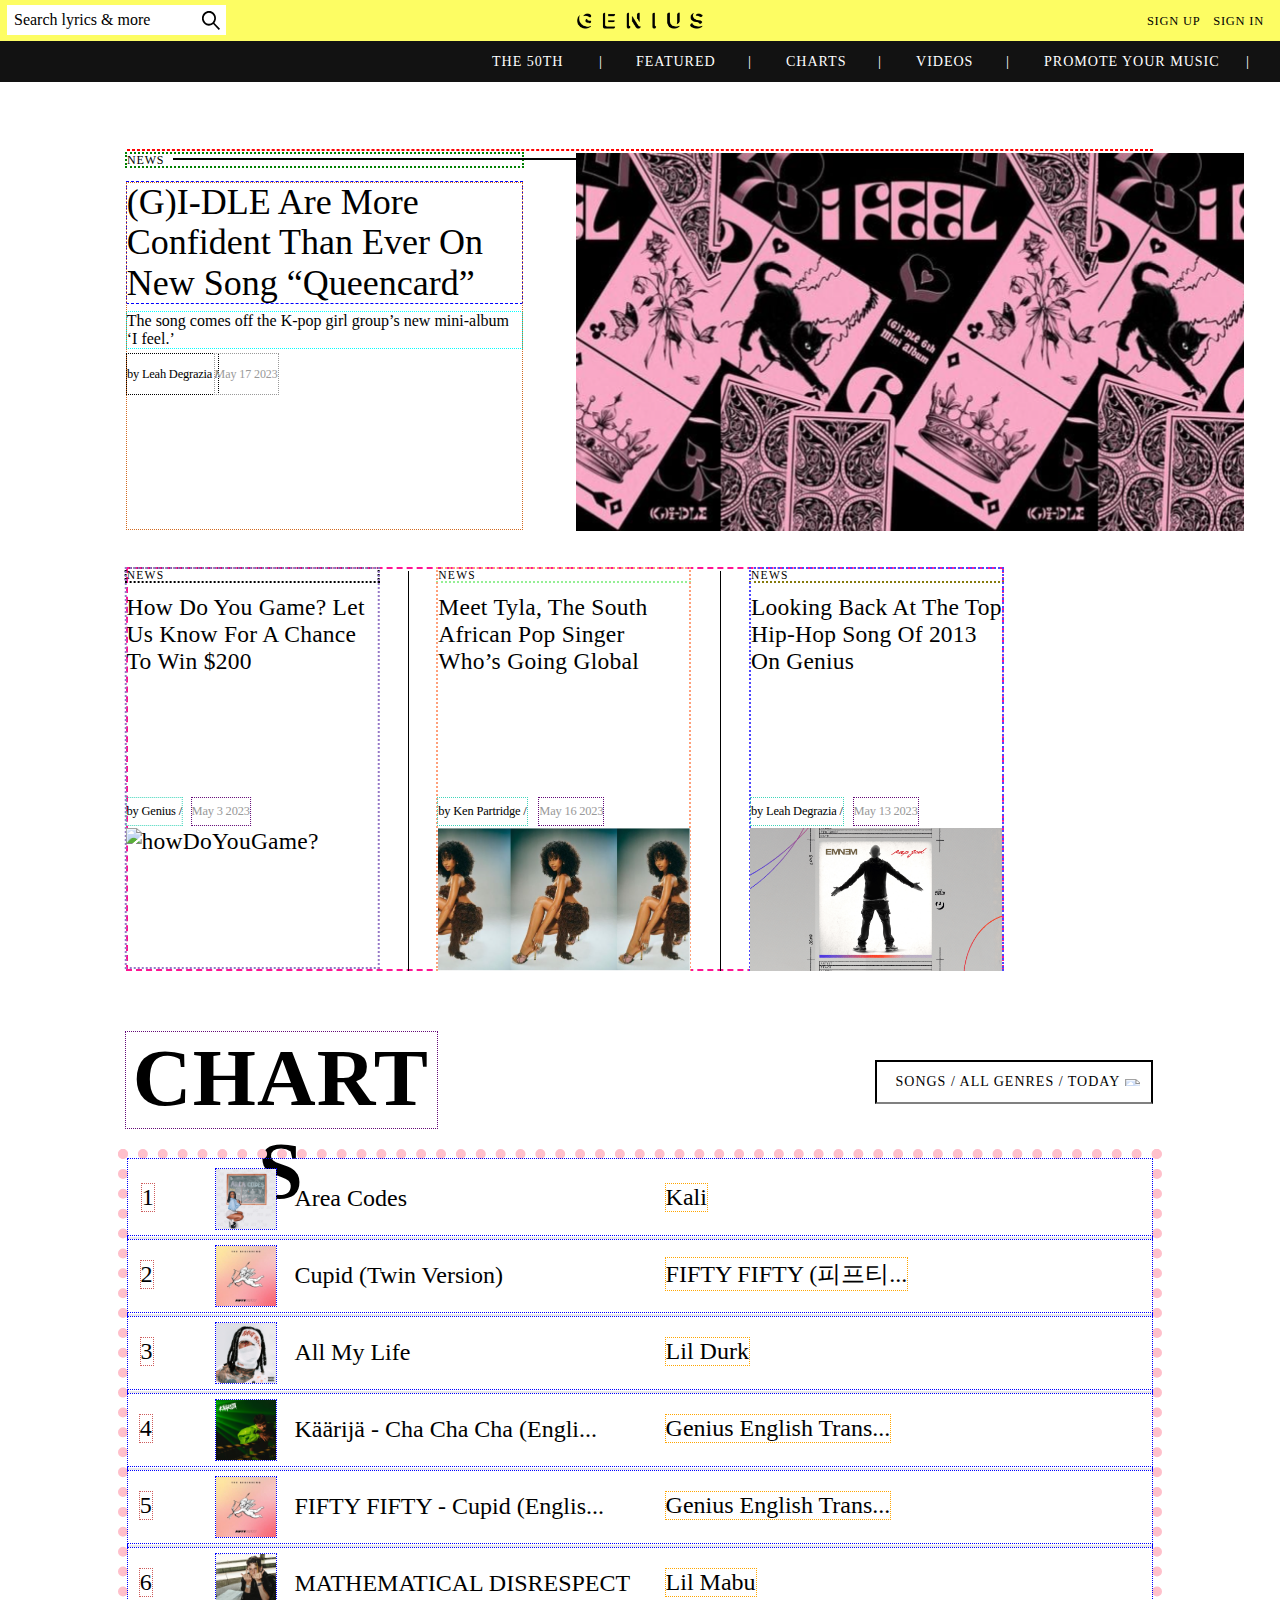
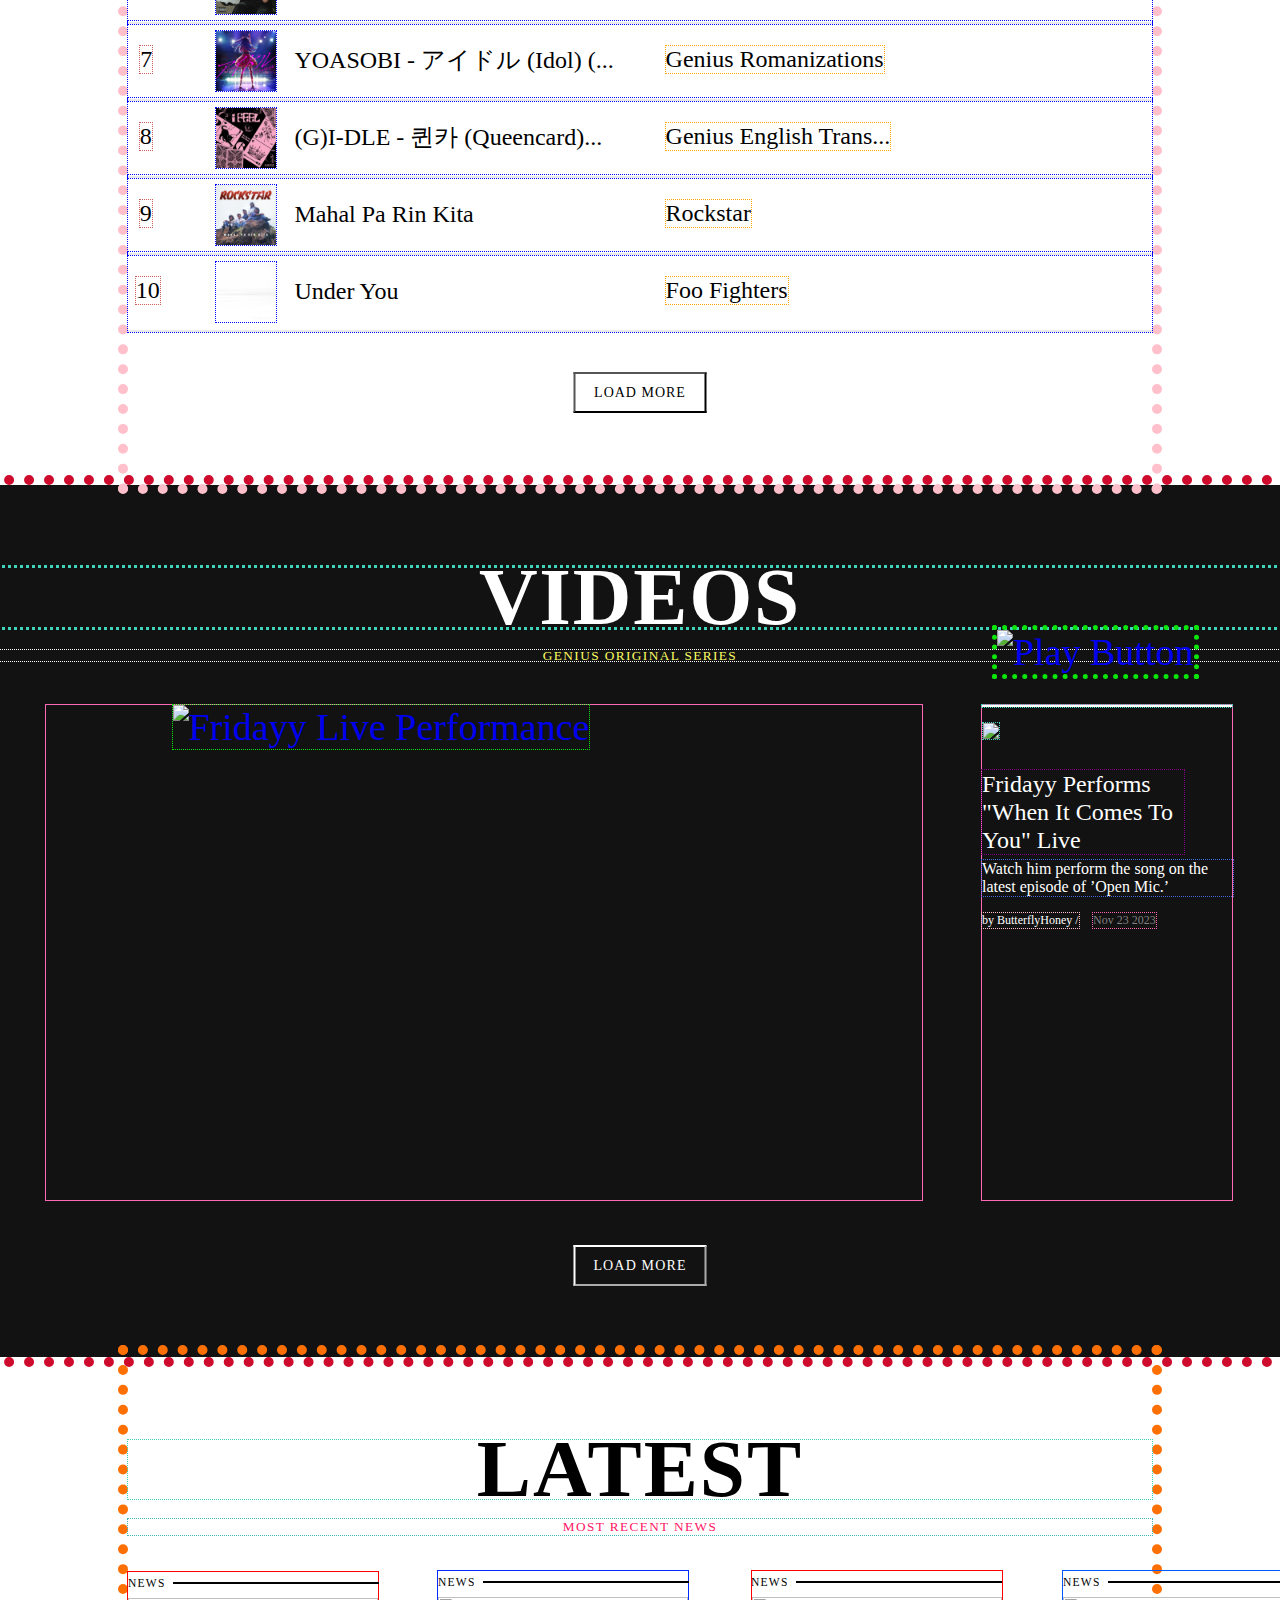
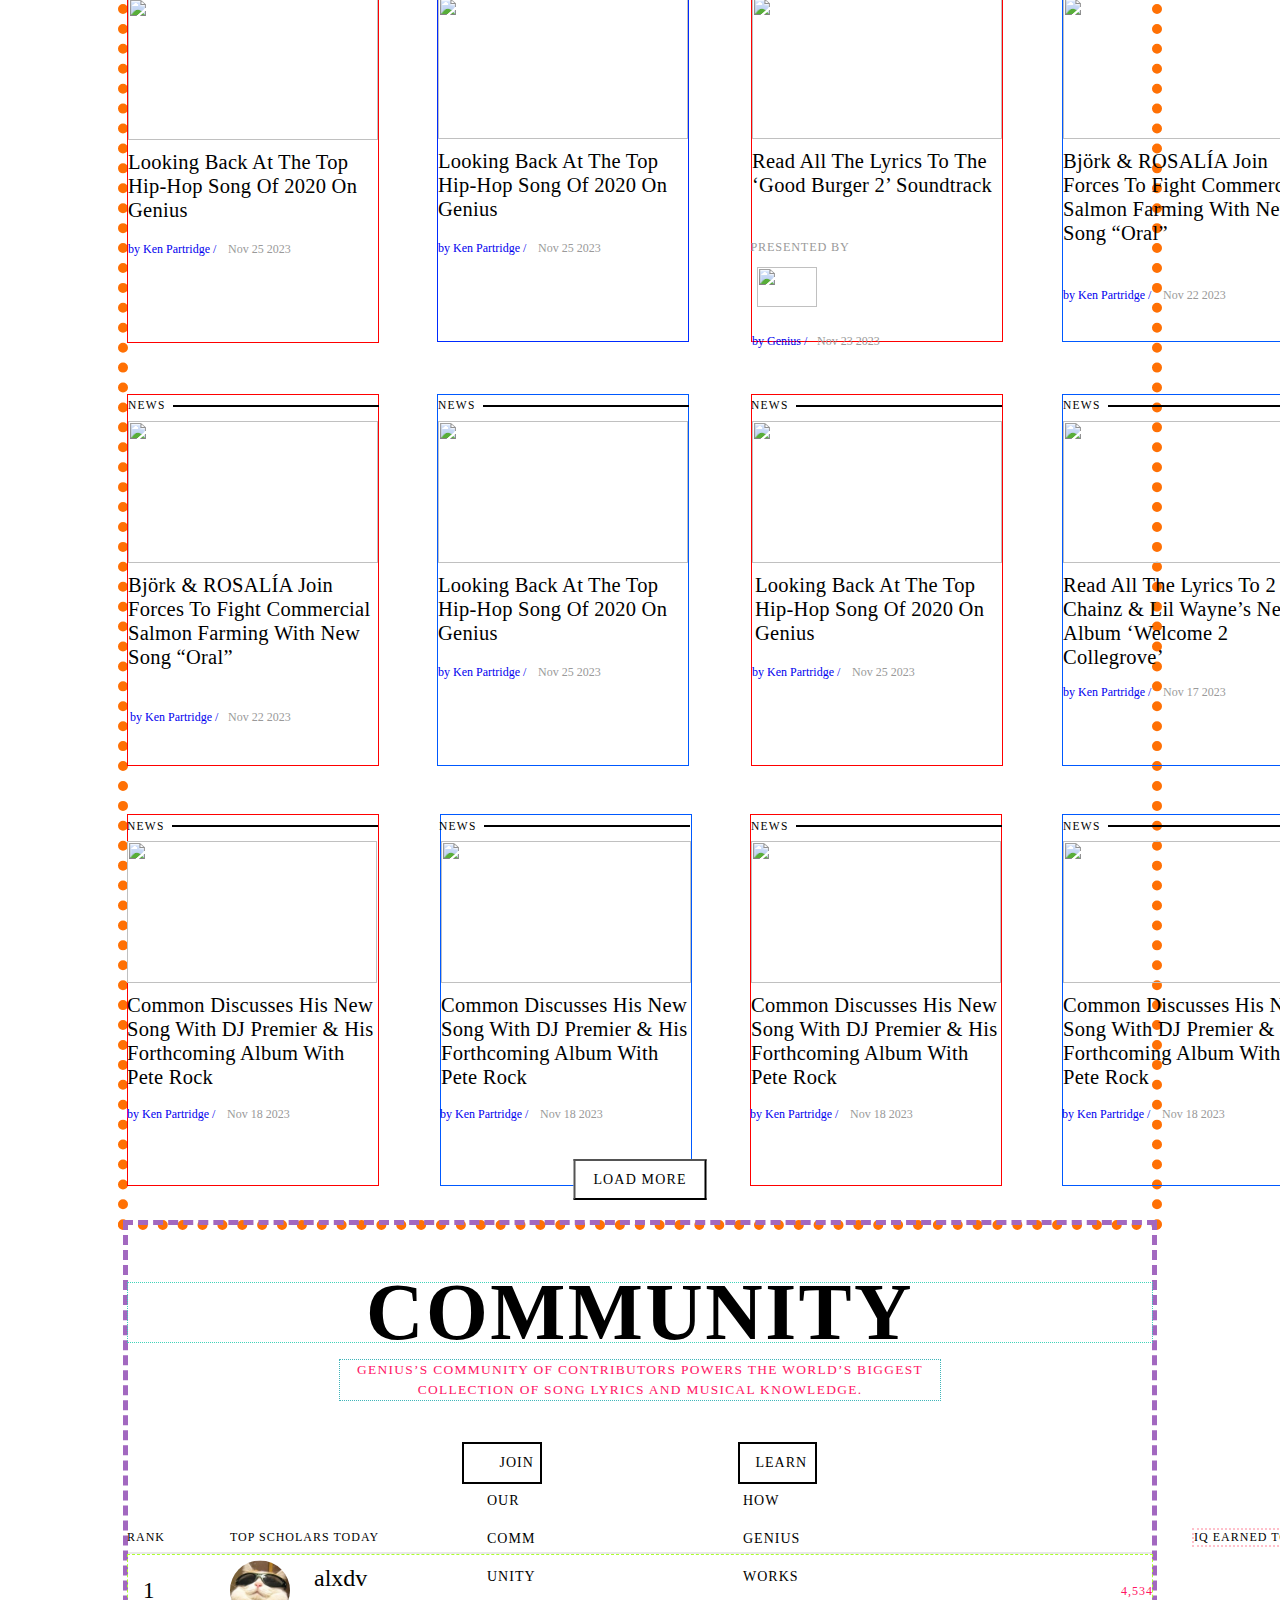
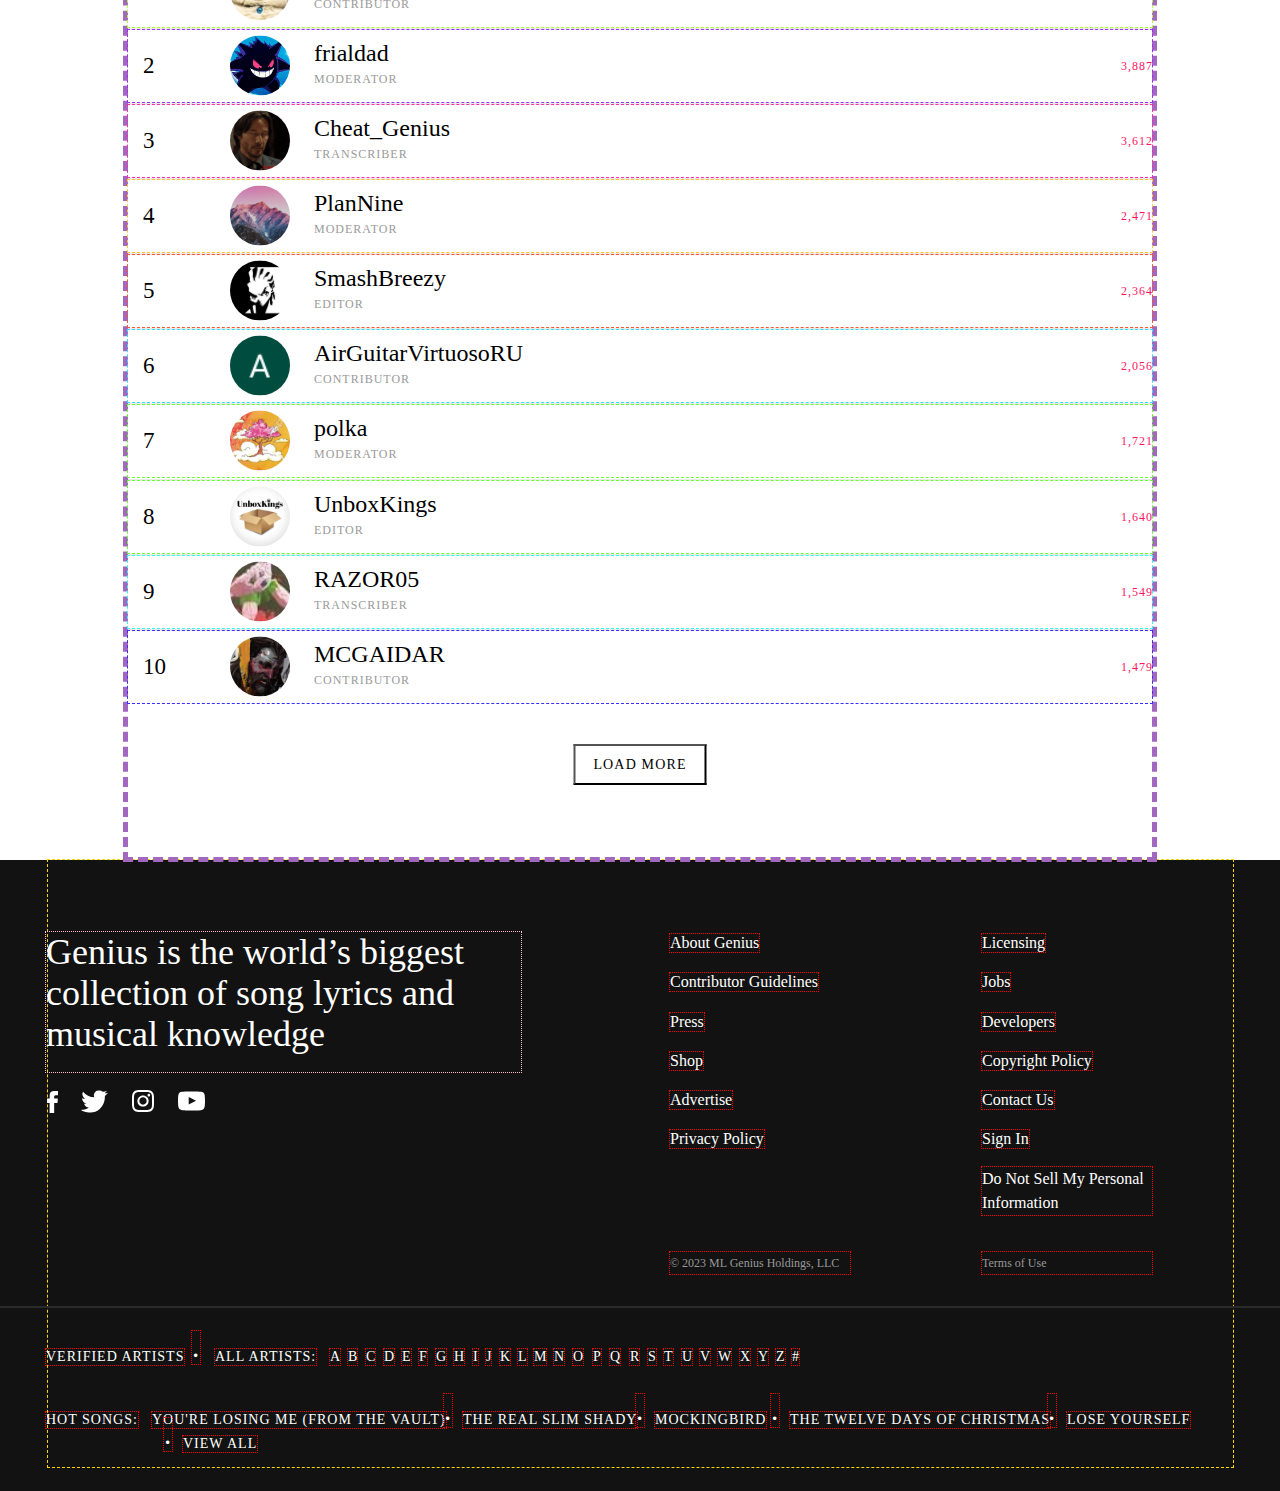
==== commit df6367db: "- Added Load More button for Charts section - Added Load More button for Videos section - Added Load" ====
--- a/Main.html
+++ b/Main.html
@@ -137,6 +137,7 @@
 
   <div id="filteredList"></div>
   <div id="bottomChartsNavBarAnchor"></div>
+  <button id="chartsLoadMoreButton">LOAD MORE</button>
 
 
 
@@ -150,6 +151,57 @@
   <div id="chartsPlacementEight"></div>
   <div id="chartsPlacementNine"></div>
   <div id="chartsPlacementTen"></div>
+
+
+  <div id="chartsPlacementEleven"></div>
+  <div id="chartsPlacementTwelve"></div>
+  <div id="chartsPlacementThirteen"></div>
+  <div id="chartsPlacementFourteen"></div>
+  <div id="chartsPlacementFifteen"></div>
+  <div id="chartsPlacementSixteen"></div>
+  <div id="chartsPlacementSeventeen"></div>
+  <div id="chartsPlacementEighteen"></div>
+  <div id="chartsPlacementNineteen"></div>
+  <div id="chartsPlacementTwenty"></div>
+
+
+  <div id="chartsPlacementTwentyOne"></div>
+  <div id="chartsPlacementTwentyTwo"></div>
+  <div id="chartsPlacementTwentyThree"></div>
+  <div id="chartsPlacementTwentyFour"></div>
+  <div id="chartsPlacementTwentyFive"></div>
+  <div id="chartsPlacementTwentySix"></div>
+  <div id="chartsPlacementTwentySeven"></div>
+  <div id="chartsPlacementTwentyEight"></div>
+  <div id="chartsPlacementTwentyNine"></div>
+  <div id="chartsPlacementThirty"></div>
+
+
+  <div id="chartsPlacementThirtyOne"></div>
+  <div id="chartsPlacementThirtyTwo"></div>
+  <div id="chartsPlacementThirtyThree"></div>
+  <div id="chartsPlacementThirtyFour"></div>
+  <div id="chartsPlacementThirtyFive"></div>
+  <div id="chartsPlacementThirtySix"></div>
+  <div id="chartsPlacementThirtySeven"></div>
+  <div id="chartsPlacementThirtyEight"></div>
+  <div id="chartsPlacementThirtyNine"></div>
+  <div id="chartsPlacementForty"></div>
+
+
+  <div id="chartsPlacementFortyOne"></div>
+  <div id="chartsPlacementFortyTwo"></div>
+  <div id="chartsPlacementFortyThree"></div>
+  <div id="chartsPlacementFortyFour"></div>
+  <div id="chartsPlacementFortyFive"></div>
+  <div id="chartsPlacementFortySix"></div>
+  <div id="chartsPlacementFortySeven"></div>
+  <div id="chartsPlacementFortyEight"></div>
+  <div id="chartsPlacementFortyNine"></div>
+  <div id="chartsPlacementFifty"></div>
+
+
+
 
 
   <img src="downArrow.png" alt="directionalArrow" id="directionalArrow">
@@ -186,10 +238,142 @@
 
 
   <div id="blackSpace">
+
+
     <div id="blackBoxVideos">VIDEOS</div>
     <div id="geniusOriginalSeries">GENIUS ORIGINAL SERIES</div>
 
+
+
     <button id="videosLoadMoreButton">LOAD MORE</button>
+
+
+
+    <div id="videosLoadMoreOne">
+
+
+
+      <a id="videosLoadMoreVideoOne" href="https://genius.com/videos/Lucky-daye-thats-you-live-performance">
+        <div id="videosLoadMoreVideoOneWhiteLine"></div>
+        <img src="OpenMic.JPG" id="vidOneHeadlineImage">
+        <img src="videosLoadMoreImage.JPG" id="vidOneCoverPhoto">
+        <div id="videosLoadMoreVideoOneTitle">Lucky Daye Performs "That's You" Live</div>
+        <div id="videosLoadMoreVideoOneAuthor">by ButterflyHoney</div>
+      </a>
+
+
+      <a id="videosLoadMoreVideoTwo" href="https://genius.com/videos/Lucky-daye-thats-you-live-performance">
+        <div id="videosLoadMoreVideoTwoWhiteLine"></div>
+        <img src="OpenMic.JPG" id="vidTwoHeadlineImage">
+        <img src="videosLoadMoreImage.JPG" id="vidTwoCoverPhoto">
+        <div id="videosLoadMoreVideoTwoTitle">Lucky Daye Performs "That's You" Live</div>
+        <div id="videosLoadMoreVideoTwoAuthor">by ButterflyHoney</div>
+      </a>
+
+
+      <a id="videosLoadMoreVideoThree" href="https://genius.com/videos/Lucky-daye-thats-you-live-performance">
+        <div id="videosLoadMoreVideoThreeWhiteLine"></div>
+        <img src="OpenMic.JPG" id="vidThreeHeadlineImage">
+        <img src="videosLoadMoreImage.JPG" id="vidThreeCoverPhoto">
+        <div id="videosLoadMoreVideoThreeTitle">Lucky Daye Performs "That's You" Live</div>
+        <div id="videosLoadMoreVideoThreeAuthor">by ButterflyHoney</div>
+      </a>
+
+
+      <a id="videosLoadMoreVideoFour" href="https://genius.com/videos/Lucky-daye-thats-you-live-performance">
+        <div id="videosLoadMoreVideoFourWhiteLine"></div>
+        <img src="OpenMic.JPG" id="vidFourHeadlineImage">
+        <img src="videosLoadMoreImage.JPG" id="vidFourCoverPhoto">
+        <div id="videosLoadMoreVideoFourTitle">Lucky Daye Performs "That's You" Live</div>
+        <div id="videosLoadMoreVideoFourAuthor">by ButterflyHoney</div>
+      </a>
+
+
+
+
+    </div>
+
+    <div id="videosLoadMoreTwo">
+
+
+
+      <a id="videosLoadMoreVideoOne2" href="https://genius.com/videos/Lucky-daye-thats-you-live-performance">
+        <div id="videosLoadMoreVideoOneWhiteLine2"></div>
+        <img src="OpenMic.JPG" id="vidOneHeadlineImage2">
+        <img src="videosLoadMoreImage.JPG" id="vidOneCoverPhoto2">
+        <div id="videosLoadMoreVideoOneTitle2">Lucky Daye Performs "That's You" Live</div>
+        <div id="videosLoadMoreVideoOneAuthor2">by ButterflyHoney</div>
+      </a>
+
+
+      <a id="videosLoadMoreVideoTwo2" href="https://genius.com/videos/Lucky-daye-thats-you-live-performance">
+        <div id="videosLoadMoreVideoTwoWhiteLine2"></div>
+        <img src="OpenMic.JPG" id="vidTwoHeadlineImage2">
+        <img src="videosLoadMoreImage.JPG" id="vidTwoCoverPhoto2">
+        <div id="videosLoadMoreVideoTwoTitle2">Lucky Daye Performs "That's You" Live</div>
+        <div id="videosLoadMoreVideoTwoAuthor2">by ButterflyHoney</div>
+      </a>
+
+
+      <a id="videosLoadMoreVideoThree2" href="https://genius.com/videos/Lucky-daye-thats-you-live-performance">
+        <div id="videosLoadMoreVideoThreeWhiteLine2"></div>
+        <img src="OpenMic.JPG" id="vidThreeHeadlineImage2">
+        <img src="videosLoadMoreImage.JPG" id="vidThreeCoverPhoto2">
+        <div id="videosLoadMoreVideoThreeTitle2">Lucky Daye Performs "That's You" Live</div>
+        <div id="videosLoadMoreVideoThreeAuthor2">by ButterflyHoney</div>
+      </a>
+
+
+      <a id="videosLoadMoreVideoFour2" href="https://genius.com/videos/Lucky-daye-thats-you-live-performance">
+        <div id="videosLoadMoreVideoFourWhiteLine2"></div>
+        <img src="OpenMic.JPG" id="vidFourHeadlineImage2">
+        <img src="videosLoadMoreImage.JPG" id="vidFourCoverPhoto2">
+        <div id="videosLoadMoreVideoFourTitle2">Lucky Daye Performs "That's You" Live</div>
+        <div id="videosLoadMoreVideoFourAuthor2">by ButterflyHoney</div>
+      </a>
+
+
+
+
+
+
+
+    </div>
+
+    <div id="videosLoadMoreThree">
+
+
+
+      <a id="videosLoadMoreVideoOne3" href="https://genius.com/videos/Lucky-daye-thats-you-live-performance">
+        <div id="videosLoadMoreVideoOneWhiteLine3"></div>
+        <img src="OpenMic.JPG" id="vidOneHeadlineImage3">
+        <img src="videosLoadMoreImage.JPG" id="vidOneCoverPhoto3">
+        <div id="videosLoadMoreVideoOneTitle3">Lucky Daye Performs "That's You" Live</div>
+        <div id="videosLoadMoreVideoOneAuthor3">by ButterflyHoney</div>
+      </a>
+
+
+      <a id="videosLoadMoreVideoTwo3" href="https://genius.com/videos/Lucky-daye-thats-you-live-performance">
+        <div id="videosLoadMoreVideoTwoWhiteLine3"></div>
+        <img src="OpenMic.JPG" id="vidTwoHeadlineImage3">
+        <img src="videosLoadMoreImage.JPG" id="vidTwoCoverPhoto3">
+        <div id="videosLoadMoreVideoTwoTitle3">Lucky Daye Performs "That's You" Live</div>
+        <div id="videosLoadMoreVideoTwoAuthor3">by ButterflyHoney</div>
+      </a>
+
+
+      <a id="videosLoadMoreVideoThree3" href="https://genius.com/videos/Lucky-daye-thats-you-live-performance">
+        <div id="videosLoadMoreVideoThreeWhiteLine3"></div>
+        <img src="OpenMic.JPG" id="vidThreeHeadlineImage3">
+        <img src="videosLoadMoreImage.JPG" id="vidThreeCoverPhoto3">
+        <div id="videosLoadMoreVideoThreeTitle3">Lucky Daye Performs "That's You" Live</div>
+        <div id="videosLoadMoreVideoThreeAuthor3">by ButterflyHoney</div>
+      </a>
+
+
+
+    </div>
+
 
 
     <a id="hyperLink" href="FridayyLifePerformance.jpg">
@@ -197,7 +381,6 @@
       <img id="playButton" src="PlayButtonDownload.JPG" alt="Play Button">
 
     </a>
-
 
 
 
@@ -210,11 +393,19 @@
         <div id="originalSeriesNewsDescription">Watch him perform the song on the latest episode of ’Open Mic.’</div>
         <div id="originalSeriesReporter">by ButterflyHoney /</div>
         <div id="originalSeriesDate"> Nov 23 2023</div>
-
       </div>
     </a>
 
   </div>
+
+
+
+
+
+
+
+
+
 
   <div id="latestBlock">
     <div id="largeLatest">LATEST</div>
@@ -406,6 +597,16 @@
 
       </div>
     </a>
+
+
+    <button id="latestLoadMoreButton">LOAD MORE</button>
+
+
+
+
+
+
+
 
   </div>
 
@@ -1590,39 +1791,69 @@
      var buttonTop = parseInt(window.getComputedStyle(videosLoadMoreButton).top);
 
 
+
+
+
      var latestBlock = document.getElementById("latestBlock");
      var latestBlockTop = parseInt(window.getComputedStyle(latestBlock).top);
+
+     var commBlock = document.getElementById("communityBlock");
+     var commBlockTop = parseInt(window.getComputedStyle(communityBlock).top);
+
+     var footerBackgroundV = document.getElementById("footerBackground");
+     var footerTop = parseInt(window.getComputedStyle(footerBackgroundV).top);
+
+     var videosLoadMoreRowOne = document.getElementById("videosLoadMoreOne");
+     var videosLoadMoreRowTwo = document.getElementById("videosLoadMoreTwo");
+     var videosLoadMoreRowThree = document.getElementById("videosLoadMoreThree");
+
+
 
      videosBlackBox.style.height = (currentHeight + 365) + "px";
      latestBlock.style.top = (latestBlockTop + 387) + "px";
      videosLoadMoreButton.style.top = (buttonTop + 375) + "px";
 
+     commBlock.style.top = (commBlockTop + 387) + "px";
+
 
      switch (videosLoadMoreCounter){
 
        case 1:
 
-         var latestBlock = document.getElementById("latestBlock");
-         var latestBlockTop = parseInt(window.getComputedStyle(latestBlock).top);
-
          videosBlackBox.style.height = (currentHeight + 375) + "px";
-         latestBlock.style.top = (latestBlockTop + -12) + "px";
-         videosLoadMoreButton.style.top = (buttonTop + 385) + "px";
-
-
-
+         latestBlock.style.top = (latestBlockTop + 375) + "px";
+         videosLoadMoreButton.style.top = (buttonTop + 375) + "px";
+         commBlock.style.top = (commBlockTop + 387) + "px";
+         footerBackgroundV.style.top = (footerTop + 387) + "px";
+         videosLoadMoreRowOne.style.display = 'block';
 
          break;
 
+
        case 2:
 
-         var latestBlock = document.getElementById("latestBlock");
-         var latestBlockTop = parseInt(window.getComputedStyle(latestBlock).top);
-
          videosBlackBox.style.height = (currentHeight + 450) + "px";
-         latestBlock.style.top = (latestBlockTop + 64) + "px";
+         latestBlock.style.top = (latestBlockTop + 450) + "px";
          videosLoadMoreButton.style.top = (buttonTop + 450) + "px";
 
+         commBlock.style.top = (commBlockTop + 450) + "px";
+         footerBackgroundV.style.top = (footerTop + 450) + "px";
+         videosLoadMoreRowTwo.style.display = 'block';
+
+         break;
+
+
+       case 3:
+
+         videosBlackBox.style.height = (currentHeight + 290) + "px";
+         videosLoadMoreRowThree.style.display = 'block';
+         latestBlock.style.top = (latestBlockTop + 290) + "px";
+         commBlock.style.top = (commBlockTop + 290) + "px";
+
+         footerBackgroundV.style.top = (footerTop + 290) + "px";
+
+         var vidLoadMoreButton = document.getElementById("videosLoadMoreButton");
+         vidLoadMoreButton.style.display = 'none';
 
          break;
 
@@ -1661,7 +1892,66 @@
 
          communityLoadMoreButton.style.top = (parseInt(window.getComputedStyle(communityLoadMoreButton).top) + 760) + "px";
          var buttonTop = parseInt(window.getComputedStyle(communityLoadMoreButton).top);
-         footerBackground.style.top = buttonTop + 4200 + 43 + 88 + "px";
+
+
+
+         if (videosLoadMoreCounter === 0 && latestLoadMoreCounter === 0) {
+           footerBackground.style.top = buttonTop + 4275  + 88 + "px";
+         }
+         else if (videosLoadMoreCounter === 0 && latestLoadMoreCounter === 1){
+           footerBackground.style.top = buttonTop + 4275  + 88 + 941 + "px";
+         }
+         else if (videosLoadMoreCounter === 0 && latestLoadMoreCounter === 2){
+           footerBackground.style.top = buttonTop + 4275  + 88 + 941 + 911 + "px";
+         }
+         else if (videosLoadMoreCounter === 0 && latestLoadMoreCounter === 3){
+           footerBackground.style.top = buttonTop + 4275  + 88 + 911 + 911 + 945 + "px";
+         }
+
+
+         else if (videosLoadMoreCounter === 1 && latestLoadMoreCounter === 0){
+         footerBackground.style.top = buttonTop + 4275 + 43 + 88 + 350 + "px";
+         }
+         else if (videosLoadMoreCounter === 1 && latestLoadMoreCounter === 1){
+           footerBackground.style.top = buttonTop + 4275 + 43 + 88 + 760 + 177 + 350 + "px";
+         }
+         else if (videosLoadMoreCounter === 1 && latestLoadMoreCounter === 2){
+           footerBackground.style.top = buttonTop + 4275 + 43 + 88 + 760 + 350 + 1091 + "px";
+         }
+         else if (videosLoadMoreCounter === 1 && latestLoadMoreCounter === 3){
+           footerBackground.style.top = buttonTop + 4275 + 43 + 88 + 760 + 350 + 1091 + 448 +470 + "px";
+         }
+
+
+         else if (videosLoadMoreCounter === 2 && latestLoadMoreCounter === 0){
+           footerBackground.style.top = buttonTop + 4275 + 43 + 88 + 350 + 470 + "px";
+         }
+         else if (videosLoadMoreCounter === 2 && latestLoadMoreCounter === 1){
+           footerBackground.style.top = buttonTop + 4275 + 43 + 88 + 350 + 470 + 915 + "px";
+         }
+         else if (videosLoadMoreCounter === 2 && latestLoadMoreCounter === 2){
+           footerBackground.style.top = buttonTop + 4275 + 43 + 88 + 350 + 470 + 915 + 915 + "px";
+         }
+         else if (videosLoadMoreCounter === 2 && latestLoadMoreCounter === 3){
+           footerBackground.style.top = buttonTop + 4275 + 43 + 88 + 350 + 470 + 915 + 915 + 915 + "px";
+         }
+
+
+         else if (videosLoadMoreCounter === 3 && latestLoadMoreCounter === 0){
+           footerBackground.style.top = buttonTop + 4275 + 43 + 88 + 350 + 470 + 291 + "px";
+         }
+         else if (videosLoadMoreCounter === 3 && latestLoadMoreCounter === 1){
+           footerBackground.style.top = buttonTop + 4275 + 43 + 88 + 350 + 470 + 915 + 291 + "px";
+         }
+         else if (videosLoadMoreCounter === 3 && latestLoadMoreCounter === 2){
+           footerBackground.style.top = buttonTop + 4275 + 43 + 88 + 350 + 470 + 915 + 915 + 291 + "px";
+         }
+         else if (videosLoadMoreCounter === 3 && latestLoadMoreCounter === 3){
+           footerBackground.style.top = buttonTop + 4275 + 43 + 88 + 350 + 470 + 915 + 915 + 915 + 291 + "px";
+         }
+
+
+
 
 
 
@@ -1730,9 +2020,65 @@
 
        case 2:
 
-         communityLoadMoreButton.style.top = (parseInt(window.getComputedStyle(communityLoadMoreButton).top) + 759) + "px";
+         communityLoadMoreButton.style.top = (parseInt(window.getComputedStyle(communityLoadMoreButton).top) + 760) + "px";
          var buttonTop = parseInt(window.getComputedStyle(communityLoadMoreButton).top);
-         footerBackground.style.top = buttonTop + 4200 + 43 + 90 + "px";
+
+
+
+         if (videosLoadMoreCounter === 0 && latestLoadMoreCounter === 0) {
+           footerBackground.style.top = buttonTop + 4275  + 88 + "px";
+         }
+         else if (videosLoadMoreCounter === 0 && latestLoadMoreCounter === 1){
+           footerBackground.style.top = buttonTop + 4275  + 88 + 941 + "px";
+         }
+         else if (videosLoadMoreCounter === 0 && latestLoadMoreCounter === 2){
+           footerBackground.style.top = buttonTop + 4275  + 88 + 941 + 911 + "px";
+         }
+         else if (videosLoadMoreCounter === 0 && latestLoadMoreCounter === 3){
+           footerBackground.style.top = buttonTop + 4275  + 88 + 911 + 911 + 945 + "px";
+         }
+
+
+         else if (videosLoadMoreCounter === 1 && latestLoadMoreCounter === 0){
+           footerBackground.style.top = buttonTop + 4275 + 43 + 88 + 350 + "px";
+         }
+         else if (videosLoadMoreCounter === 1 && latestLoadMoreCounter === 1){
+           footerBackground.style.top = buttonTop + 4275 + 43 + 88 + 760 + 177 + 350 + "px";
+         }
+         else if (videosLoadMoreCounter === 1 && latestLoadMoreCounter === 2){
+           footerBackground.style.top = buttonTop + 4275 + 43 + 88 + 760 + 350 + 1091 + "px";
+         }
+         else if (videosLoadMoreCounter === 1 && latestLoadMoreCounter === 3){
+           footerBackground.style.top = buttonTop + 4275 + 43 + 88 + 760 + 350 + 1091 + 448 +470 + "px";
+         }
+
+
+         else if (videosLoadMoreCounter === 2 && latestLoadMoreCounter === 0){
+           footerBackground.style.top = buttonTop + 4275 + 43 + 88 + 350 + 470 + "px";
+         }
+         else if (videosLoadMoreCounter === 2 && latestLoadMoreCounter === 1){
+           footerBackground.style.top = buttonTop + 4275 + 43 + 88 + 350 + 470 + 915 + "px";
+         }
+         else if (videosLoadMoreCounter === 2 && latestLoadMoreCounter === 2){
+           footerBackground.style.top = buttonTop + 4275 + 43 + 88 + 350 + 470 + 915 + 915 + "px";
+         }
+         else if (videosLoadMoreCounter === 2 && latestLoadMoreCounter === 3){
+           footerBackground.style.top = buttonTop + 4275 + 43 + 88 + 350 + 470 + 915 + 915 + 915 + "px";
+         }
+
+
+         else if (videosLoadMoreCounter === 3 && latestLoadMoreCounter === 0){
+           footerBackground.style.top = buttonTop + 4275 + 43 + 88 + 350 + 470 + 291 + "px";
+         }
+         else if (videosLoadMoreCounter === 3 && latestLoadMoreCounter === 1){
+           footerBackground.style.top = buttonTop + 4275 + 43 + 88 + 350 + 470 + 915 + 291 + "px";
+         }
+         else if (videosLoadMoreCounter === 3 && latestLoadMoreCounter === 2){
+           footerBackground.style.top = buttonTop + 4275 + 43 + 88 + 350 + 470 + 915 + 915 + 291 + "px";
+         }
+         else if (videosLoadMoreCounter === 3 && latestLoadMoreCounter === 3){
+           footerBackground.style.top = buttonTop + 4275 + 43 + 88 + 350 + 470 + 915 + 915 + 915 + 291 + "px";
+         }
 
 
          var rankTwentyOne = document.getElementById("communityRankTwentyOne");
@@ -1802,7 +2148,67 @@
 
          communityLoadMoreButton.style.top = (parseInt(window.getComputedStyle(communityLoadMoreButton).top) + 760) + "px";
          var buttonTop = parseInt(window.getComputedStyle(communityLoadMoreButton).top);
-         footerBackground.style.top = buttonTop + 4200 + 43 + 90 + "px";
+
+
+
+         if (videosLoadMoreCounter === 0 && latestLoadMoreCounter === 0) {
+           footerBackground.style.top = buttonTop + 4275  + 88 + "px";
+         }
+         else if (videosLoadMoreCounter === 0 && latestLoadMoreCounter === 1){
+           footerBackground.style.top = buttonTop + 4275  + 88 + 941 + "px";
+         }
+         else if (videosLoadMoreCounter === 0 && latestLoadMoreCounter === 2){
+           footerBackground.style.top = buttonTop + 4275  + 88 + 941 + 911 + "px";
+         }
+         else if (videosLoadMoreCounter === 0 && latestLoadMoreCounter === 3){
+           footerBackground.style.top = buttonTop + 4275  + 88 + 911 + 911 + 945 + "px";
+         }
+
+
+         else if (videosLoadMoreCounter === 1 && latestLoadMoreCounter === 0){
+           footerBackground.style.top = buttonTop + 4275 + 43 + 88 + 350 + "px";
+         }
+         else if (videosLoadMoreCounter === 1 && latestLoadMoreCounter === 1){
+           footerBackground.style.top = buttonTop + 4275 + 43 + 88 + 760 + 177 + 350 + "px";
+         }
+         else if (videosLoadMoreCounter === 1 && latestLoadMoreCounter === 2){
+           footerBackground.style.top = buttonTop + 4275 + 43 + 88 + 760 + 350 + 1091 + "px";
+         }
+         else if (videosLoadMoreCounter === 1 && latestLoadMoreCounter === 3){
+           footerBackground.style.top = buttonTop + 4275 + 43 + 88 + 760 + 350 + 1091 + 448 +470 + "px";
+         }
+
+
+         else if (videosLoadMoreCounter === 2 && latestLoadMoreCounter === 0){
+           footerBackground.style.top = buttonTop + 4275 + 43 + 88 + 350 + 470 + "px";
+         }
+         else if (videosLoadMoreCounter === 2 && latestLoadMoreCounter === 1){
+           footerBackground.style.top = buttonTop + 4275 + 43 + 88 + 350 + 470 + 915 + "px";
+         }
+         else if (videosLoadMoreCounter === 2 && latestLoadMoreCounter === 2){
+           footerBackground.style.top = buttonTop + 4275 + 43 + 88 + 350 + 470 + 915 + 915 + "px";
+         }
+         else if (videosLoadMoreCounter === 2 && latestLoadMoreCounter === 3){
+           footerBackground.style.top = buttonTop + 4275 + 43 + 88 + 350 + 470 + 915 + 915 + 915 + "px";
+         }
+
+
+         else if (videosLoadMoreCounter === 3 && latestLoadMoreCounter === 0){
+           footerBackground.style.top = buttonTop + 4275 + 43 + 88 + 350 + 470 + 291 + "px";
+         }
+         else if (videosLoadMoreCounter === 3 && latestLoadMoreCounter === 1){
+           footerBackground.style.top = buttonTop + 4275 + 43 + 88 + 350 + 470 + 915 + 291 + "px";
+         }
+         else if (videosLoadMoreCounter === 3 && latestLoadMoreCounter === 2){
+           footerBackground.style.top = buttonTop + 4275 + 43 + 88 + 350 + 470 + 915 + 915 + 291 + "px";
+         }
+         else if (videosLoadMoreCounter === 3 && latestLoadMoreCounter === 3){
+           footerBackground.style.top = buttonTop + 4275 + 43 + 88 + 350 + 470 + 915 + 915 + 915 + 291 + "px";
+         }
+
+
+
+
 
          var rankThirtyOne = document.getElementById("communityRankThirtyOne");
          rankThirtyOne.style.display = 'block';
@@ -1869,9 +2275,67 @@
 
        case 4:
 
-         communityLoadMoreButton.style.top = (parseInt(window.getComputedStyle(communityLoadMoreButton).top) + 774) + "px";
+         communityLoadMoreButton.style.top = (parseInt(window.getComputedStyle(communityLoadMoreButton).top) + 760) + "px";
          var buttonTop = parseInt(window.getComputedStyle(communityLoadMoreButton).top);
-         footerBackground.style.top = buttonTop + 4200 + 43 + 90 + "px";
+
+
+
+         if (videosLoadMoreCounter === 0 && latestLoadMoreCounter === 0) {
+           footerBackground.style.top = buttonTop + 4275  + 88 + "px";
+         }
+         else if (videosLoadMoreCounter === 0 && latestLoadMoreCounter === 1){
+           footerBackground.style.top = buttonTop + 4275  + 88 + 941 + "px";
+         }
+         else if (videosLoadMoreCounter === 0 && latestLoadMoreCounter === 2){
+           footerBackground.style.top = buttonTop + 4275  + 88 + 941 + 911 + "px";
+         }
+         else if (videosLoadMoreCounter === 0 && latestLoadMoreCounter === 3){
+           footerBackground.style.top = buttonTop + 4275  + 88 + 911 + 911 + 945 + "px";
+         }
+
+
+         else if (videosLoadMoreCounter === 1 && latestLoadMoreCounter === 0){
+           footerBackground.style.top = buttonTop + 4275 + 43 + 88 + 350 + "px";
+         }
+         else if (videosLoadMoreCounter === 1 && latestLoadMoreCounter === 1){
+           footerBackground.style.top = buttonTop + 4275 + 43 + 88 + 760 + 177 + 350 + "px";
+         }
+         else if (videosLoadMoreCounter === 1 && latestLoadMoreCounter === 2){
+           footerBackground.style.top = buttonTop + 4275 + 43 + 88 + 760 + 350 + 1091 + "px";
+         }
+         else if (videosLoadMoreCounter === 1 && latestLoadMoreCounter === 3){
+           footerBackground.style.top = buttonTop + 4275 + 43 + 88 + 760 + 350 + 1091 + 448 +470 + "px";
+         }
+
+
+         else if (videosLoadMoreCounter === 2 && latestLoadMoreCounter === 0){
+           footerBackground.style.top = buttonTop + 4275 + 43 + 88 + 350 + 470 + "px";
+         }
+         else if (videosLoadMoreCounter === 2 && latestLoadMoreCounter === 1){
+           footerBackground.style.top = buttonTop + 4275 + 43 + 88 + 350 + 470 + 915 + "px";
+         }
+         else if (videosLoadMoreCounter === 2 && latestLoadMoreCounter === 2){
+           footerBackground.style.top = buttonTop + 4275 + 43 + 88 + 350 + 470 + 915 + 915 + "px";
+         }
+         else if (videosLoadMoreCounter === 2 && latestLoadMoreCounter === 3){
+           footerBackground.style.top = buttonTop + 4275 + 43 + 88 + 350 + 470 + 915 + 915 + 915 + "px";
+         }
+
+
+         else if (videosLoadMoreCounter === 3 && latestLoadMoreCounter === 0){
+           footerBackground.style.top = buttonTop + 4275 + 43 + 88 + 350 + 470 + 291 + "px";
+         }
+         else if (videosLoadMoreCounter === 3 && latestLoadMoreCounter === 1){
+           footerBackground.style.top = buttonTop + 4275 + 43 + 88 + 350 + 470 + 915 + 291 + "px";
+         }
+         else if (videosLoadMoreCounter === 3 && latestLoadMoreCounter === 2){
+           footerBackground.style.top = buttonTop + 4275 + 43 + 88 + 350 + 470 + 915 + 915 + 291 + "px";
+         }
+         else if (videosLoadMoreCounter === 3 && latestLoadMoreCounter === 3){
+           footerBackground.style.top = buttonTop + 4275 + 43 + 88 + 350 + 470 + 915 + 915 + 915 + 291 + "px";
+         }
+
+
 
 
          var rankFortyOne = document.getElementById("communityRankFortyOne");
@@ -1938,9 +2402,71 @@
 
        case 5:
 
-         communityLoadMoreButton.style.top = (parseInt(window.getComputedStyle(communityLoadMoreButton).top) + 777) + "px";
+
+         communityLoadMoreButton.style.top = (parseInt(window.getComputedStyle(communityLoadMoreButton).top) + 760) + "px";
          var buttonTop = parseInt(window.getComputedStyle(communityLoadMoreButton).top);
-         footerBackground.style.top = buttonTop + 4200 + 43 + 90 + "px";
+
+
+
+         if (videosLoadMoreCounter === 0 && latestLoadMoreCounter === 0) {
+           footerBackground.style.top = buttonTop + 4275  + 88 + "px";
+         }
+         else if (videosLoadMoreCounter === 0 && latestLoadMoreCounter === 1){
+           footerBackground.style.top = buttonTop + 4275  + 88 + 941 + "px";
+         }
+         else if (videosLoadMoreCounter === 0 && latestLoadMoreCounter === 2){
+           footerBackground.style.top = buttonTop + 4275  + 88 + 941 + 911 + "px";
+         }
+         else if (videosLoadMoreCounter === 0 && latestLoadMoreCounter === 3){
+           footerBackground.style.top = buttonTop + 4275  + 88 + 911 + 911 + 945 + "px";
+         }
+
+
+         else if (videosLoadMoreCounter === 1 && latestLoadMoreCounter === 0){
+           footerBackground.style.top = buttonTop + 4275 + 43 + 88 + 350 + "px";
+         }
+         else if (videosLoadMoreCounter === 1 && latestLoadMoreCounter === 1){
+           footerBackground.style.top = buttonTop + 4275 + 43 + 88 + 760 + 177 + 350 + "px";
+         }
+         else if (videosLoadMoreCounter === 1 && latestLoadMoreCounter === 2){
+           footerBackground.style.top = buttonTop + 4275 + 43 + 88 + 760 + 350 + 1091 + "px";
+         }
+         else if (videosLoadMoreCounter === 1 && latestLoadMoreCounter === 3){
+           footerBackground.style.top = buttonTop + 4275 + 43 + 88 + 760 + 350 + 1091 + 448 +470 + "px";
+         }
+
+
+         else if (videosLoadMoreCounter === 2 && latestLoadMoreCounter === 0){
+           footerBackground.style.top = buttonTop + 4275 + 43 + 88 + 350 + 470 + "px";
+         }
+         else if (videosLoadMoreCounter === 2 && latestLoadMoreCounter === 1){
+           footerBackground.style.top = buttonTop + 4275 + 43 + 88 + 350 + 470 + 915 + "px";
+         }
+         else if (videosLoadMoreCounter === 2 && latestLoadMoreCounter === 2){
+           footerBackground.style.top = buttonTop + 4275 + 43 + 88 + 350 + 470 + 915 + 915 + "px";
+         }
+         else if (videosLoadMoreCounter === 2 && latestLoadMoreCounter === 3){
+           footerBackground.style.top = buttonTop + 4275 + 43 + 88 + 350 + 470 + 915 + 915 + 915 + "px";
+         }
+
+
+         else if (videosLoadMoreCounter === 3 && latestLoadMoreCounter === 0){
+           footerBackground.style.top = buttonTop + 4275 + 43 + 88 + 350 + 470 + 291 + "px";
+         }
+         else if (videosLoadMoreCounter === 3 && latestLoadMoreCounter === 1){
+           footerBackground.style.top = buttonTop + 4275 + 43 + 88 + 350 + 470 + 915 + 291 + "px";
+         }
+         else if (videosLoadMoreCounter === 3 && latestLoadMoreCounter === 2){
+           footerBackground.style.top = buttonTop + 4275 + 43 + 88 + 350 + 470 + 915 + 915 + 291 + "px";
+         }
+         else if (videosLoadMoreCounter === 3 && latestLoadMoreCounter === 3){
+           footerBackground.style.top = buttonTop + 4275 + 43 + 88 + 350 + 470 + 915 + 915 + 915 + 291 + "px";
+         }
+
+
+
+
+
 
 
          var rankFiftyOne = document.getElementById("communityRankFiftyOne");
@@ -2008,9 +2534,68 @@
 
        case 6:
 
-         communityLoadMoreButton.style.top = (parseInt(window.getComputedStyle(communityLoadMoreButton).top) + 775) + "px";
+         communityLoadMoreButton.style.top = (parseInt(window.getComputedStyle(communityLoadMoreButton).top) + 760) + "px";
          var buttonTop = parseInt(window.getComputedStyle(communityLoadMoreButton).top);
-         footerBackground.style.top = buttonTop + 4200 + 43 + 90 + "px";
+
+
+
+         if (videosLoadMoreCounter === 0 && latestLoadMoreCounter === 0) {
+           footerBackground.style.top = buttonTop + 4275  + 88 + "px";
+         }
+         else if (videosLoadMoreCounter === 0 && latestLoadMoreCounter === 1){
+           footerBackground.style.top = buttonTop + 4275  + 88 + 941 + "px";
+         }
+         else if (videosLoadMoreCounter === 0 && latestLoadMoreCounter === 2){
+           footerBackground.style.top = buttonTop + 4275  + 88 + 941 + 911 + "px";
+         }
+         else if (videosLoadMoreCounter === 0 && latestLoadMoreCounter === 3){
+           footerBackground.style.top = buttonTop + 4275  + 88 + 911 + 911 + 945 + "px";
+         }
+
+
+         else if (videosLoadMoreCounter === 1 && latestLoadMoreCounter === 0){
+           footerBackground.style.top = buttonTop + 4275 + 43 + 88 + 350 + "px";
+         }
+         else if (videosLoadMoreCounter === 1 && latestLoadMoreCounter === 1){
+           footerBackground.style.top = buttonTop + 4275 + 43 + 88 + 760 + 177 + 350 + "px";
+         }
+         else if (videosLoadMoreCounter === 1 && latestLoadMoreCounter === 2){
+           footerBackground.style.top = buttonTop + 4275 + 43 + 88 + 760 + 350 + 1091 + "px";
+         }
+         else if (videosLoadMoreCounter === 1 && latestLoadMoreCounter === 3){
+           footerBackground.style.top = buttonTop + 4275 + 43 + 88 + 760 + 350 + 1091 + 448 +470 + "px";
+         }
+
+
+         else if (videosLoadMoreCounter === 2 && latestLoadMoreCounter === 0){
+           footerBackground.style.top = buttonTop + 4275 + 43 + 88 + 350 + 470 + "px";
+         }
+         else if (videosLoadMoreCounter === 2 && latestLoadMoreCounter === 1){
+           footerBackground.style.top = buttonTop + 4275 + 43 + 88 + 350 + 470 + 915 + "px";
+         }
+         else if (videosLoadMoreCounter === 2 && latestLoadMoreCounter === 2){
+           footerBackground.style.top = buttonTop + 4275 + 43 + 88 + 350 + 470 + 915 + 915 + "px";
+         }
+         else if (videosLoadMoreCounter === 2 && latestLoadMoreCounter === 3){
+           footerBackground.style.top = buttonTop + 4275 + 43 + 88 + 350 + 470 + 915 + 915 + 915 + "px";
+         }
+
+
+         else if (videosLoadMoreCounter === 3 && latestLoadMoreCounter === 0){
+           footerBackground.style.top = buttonTop + 4275 + 43 + 88 + 350 + 470 + 291 + "px";
+         }
+         else if (videosLoadMoreCounter === 3 && latestLoadMoreCounter === 1){
+           footerBackground.style.top = buttonTop + 4275 + 43 + 88 + 350 + 470 + 915 + 291 + "px";
+         }
+         else if (videosLoadMoreCounter === 3 && latestLoadMoreCounter === 2){
+           footerBackground.style.top = buttonTop + 4275 + 43 + 88 + 350 + 470 + 915 + 915 + 291 + "px";
+         }
+         else if (videosLoadMoreCounter === 3 && latestLoadMoreCounter === 3){
+           footerBackground.style.top = buttonTop + 4275 + 43 + 88 + 350 + 470 + 915 + 915 + 915 + 291 + "px";
+         }
+
+
+
 
 
          var rankSixtyOne = document.getElementById("communityRankSixtyOne");
@@ -2078,9 +2663,67 @@
 
        case 7:
 
-         communityLoadMoreButton.style.top = (parseInt(window.getComputedStyle(communityLoadMoreButton).top) + 780) + "px";
+         communityLoadMoreButton.style.top = (parseInt(window.getComputedStyle(communityLoadMoreButton).top) + 760) + "px";
          var buttonTop = parseInt(window.getComputedStyle(communityLoadMoreButton).top);
-         footerBackground.style.top = buttonTop + 4200 + 43 + 90 + "px";
+
+
+
+         if (videosLoadMoreCounter === 0 && latestLoadMoreCounter === 0) {
+           footerBackground.style.top = buttonTop + 4275  + 88 + "px";
+         }
+         else if (videosLoadMoreCounter === 0 && latestLoadMoreCounter === 1){
+           footerBackground.style.top = buttonTop + 4275  + 88 + 941 + "px";
+         }
+         else if (videosLoadMoreCounter === 0 && latestLoadMoreCounter === 2){
+           footerBackground.style.top = buttonTop + 4275  + 88 + 941 + 911 + "px";
+         }
+         else if (videosLoadMoreCounter === 0 && latestLoadMoreCounter === 3){
+           footerBackground.style.top = buttonTop + 4275  + 88 + 911 + 911 + 945 + "px";
+         }
+
+
+         else if (videosLoadMoreCounter === 1 && latestLoadMoreCounter === 0){
+           footerBackground.style.top = buttonTop + 4275 + 43 + 88 + 350 + "px";
+         }
+         else if (videosLoadMoreCounter === 1 && latestLoadMoreCounter === 1){
+           footerBackground.style.top = buttonTop + 4275 + 43 + 88 + 760 + 177 + 350 + "px";
+         }
+         else if (videosLoadMoreCounter === 1 && latestLoadMoreCounter === 2){
+           footerBackground.style.top = buttonTop + 4275 + 43 + 88 + 760 + 350 + 1091 + "px";
+         }
+         else if (videosLoadMoreCounter === 1 && latestLoadMoreCounter === 3){
+           footerBackground.style.top = buttonTop + 4275 + 43 + 88 + 760 + 350 + 1091 + 448 +470 + "px";
+         }
+
+
+         else if (videosLoadMoreCounter === 2 && latestLoadMoreCounter === 0){
+           footerBackground.style.top = buttonTop + 4275 + 43 + 88 + 350 + 470 + "px";
+         }
+         else if (videosLoadMoreCounter === 2 && latestLoadMoreCounter === 1){
+           footerBackground.style.top = buttonTop + 4275 + 43 + 88 + 350 + 470 + 915 + "px";
+         }
+         else if (videosLoadMoreCounter === 2 && latestLoadMoreCounter === 2){
+           footerBackground.style.top = buttonTop + 4275 + 43 + 88 + 350 + 470 + 915 + 915 + "px";
+         }
+         else if (videosLoadMoreCounter === 2 && latestLoadMoreCounter === 3){
+           footerBackground.style.top = buttonTop + 4275 + 43 + 88 + 350 + 470 + 915 + 915 + 915 + "px";
+         }
+
+
+         else if (videosLoadMoreCounter === 3 && latestLoadMoreCounter === 0){
+           footerBackground.style.top = buttonTop + 4275 + 43 + 88 + 350 + 470 + 291 + "px";
+         }
+         else if (videosLoadMoreCounter === 3 && latestLoadMoreCounter === 1){
+           footerBackground.style.top = buttonTop + 4275 + 43 + 88 + 350 + 470 + 915 + 291 + "px";
+         }
+         else if (videosLoadMoreCounter === 3 && latestLoadMoreCounter === 2){
+           footerBackground.style.top = buttonTop + 4275 + 43 + 88 + 350 + 470 + 915 + 915 + 291 + "px";
+         }
+         else if (videosLoadMoreCounter === 3 && latestLoadMoreCounter === 3){
+           footerBackground.style.top = buttonTop + 4275 + 43 + 88 + 350 + 470 + 915 + 915 + 915 + 291 + "px";
+         }
+
+
 
 
          var rankSeventyOne = document.getElementById("communityRankSeventyOne");
@@ -2149,9 +2792,68 @@
 
        case 8:
 
-         communityLoadMoreButton.style.top = (parseInt(window.getComputedStyle(communityLoadMoreButton).top) + 775) + "px";
+         communityLoadMoreButton.style.top = (parseInt(window.getComputedStyle(communityLoadMoreButton).top) + 760) + "px";
          var buttonTop = parseInt(window.getComputedStyle(communityLoadMoreButton).top);
-         footerBackground.style.top = buttonTop + 4200 + 43 + 90 + "px";
+
+
+
+         if (videosLoadMoreCounter === 0 && latestLoadMoreCounter === 0) {
+           footerBackground.style.top = buttonTop + 4275  + 88 + "px";
+         }
+         else if (videosLoadMoreCounter === 0 && latestLoadMoreCounter === 1){
+           footerBackground.style.top = buttonTop + 4275  + 88 + 941 + "px";
+         }
+         else if (videosLoadMoreCounter === 0 && latestLoadMoreCounter === 2){
+           footerBackground.style.top = buttonTop + 4275  + 88 + 941 + 911 + "px";
+         }
+         else if (videosLoadMoreCounter === 0 && latestLoadMoreCounter === 3){
+           footerBackground.style.top = buttonTop + 4275  + 88 + 911 + 911 + 945 + "px";
+         }
+
+
+         else if (videosLoadMoreCounter === 1 && latestLoadMoreCounter === 0){
+           footerBackground.style.top = buttonTop + 4275 + 43 + 88 + 350 + "px";
+         }
+         else if (videosLoadMoreCounter === 1 && latestLoadMoreCounter === 1){
+           footerBackground.style.top = buttonTop + 4275 + 43 + 88 + 760 + 177 + 350 + "px";
+         }
+         else if (videosLoadMoreCounter === 1 && latestLoadMoreCounter === 2){
+           footerBackground.style.top = buttonTop + 4275 + 43 + 88 + 760 + 350 + 1091 + "px";
+         }
+         else if (videosLoadMoreCounter === 1 && latestLoadMoreCounter === 3){
+           footerBackground.style.top = buttonTop + 4275 + 43 + 88 + 760 + 350 + 1091 + 448 +470 + "px";
+         }
+
+
+         else if (videosLoadMoreCounter === 2 && latestLoadMoreCounter === 0){
+           footerBackground.style.top = buttonTop + 4275 + 43 + 88 + 350 + 470 + "px";
+         }
+         else if (videosLoadMoreCounter === 2 && latestLoadMoreCounter === 1){
+           footerBackground.style.top = buttonTop + 4275 + 43 + 88 + 350 + 470 + 915 + "px";
+         }
+         else if (videosLoadMoreCounter === 2 && latestLoadMoreCounter === 2){
+           footerBackground.style.top = buttonTop + 4275 + 43 + 88 + 350 + 470 + 915 + 915 + "px";
+         }
+         else if (videosLoadMoreCounter === 2 && latestLoadMoreCounter === 3){
+           footerBackground.style.top = buttonTop + 4275 + 43 + 88 + 350 + 470 + 915 + 915 + 915 + "px";
+         }
+
+
+         else if (videosLoadMoreCounter === 3 && latestLoadMoreCounter === 0){
+           footerBackground.style.top = buttonTop + 4275 + 43 + 88 + 350 + 470 + 291 + "px";
+         }
+         else if (videosLoadMoreCounter === 3 && latestLoadMoreCounter === 1){
+           footerBackground.style.top = buttonTop + 4275 + 43 + 88 + 350 + 470 + 915 + 291 + "px";
+         }
+         else if (videosLoadMoreCounter === 3 && latestLoadMoreCounter === 2){
+           footerBackground.style.top = buttonTop + 4275 + 43 + 88 + 350 + 470 + 915 + 915 + 291 + "px";
+         }
+         else if (videosLoadMoreCounter === 3 && latestLoadMoreCounter === 3){
+           footerBackground.style.top = buttonTop + 4275 + 43 + 88 + 350 + 470 + 915 + 915 + 915 + 291 + "px";
+         }
+
+
+
 
 
          var rankEightyOne = document.getElementById("communityRankEightyOne");
@@ -2219,10 +2921,65 @@
 
        case 9:
 
-         communityLoadMoreButton.style.top = (parseInt(window.getComputedStyle(communityLoadMoreButton).top) + 780) + "px";
+         communityLoadMoreButton.style.top = (parseInt(window.getComputedStyle(communityLoadMoreButton).top) + 760) + "px";
          var buttonTop = parseInt(window.getComputedStyle(communityLoadMoreButton).top);
-         footerBackground.style.top = buttonTop + 4200 + 43 + 89 + "px";
-
+
+
+
+         if (videosLoadMoreCounter === 0 && latestLoadMoreCounter === 0) {
+           footerBackground.style.top = buttonTop + 4275  + 88 + "px";
+         }
+         else if (videosLoadMoreCounter === 0 && latestLoadMoreCounter === 1){
+           footerBackground.style.top = buttonTop + 4275  + 88 + 941 + "px";
+         }
+         else if (videosLoadMoreCounter === 0 && latestLoadMoreCounter === 2){
+           footerBackground.style.top = buttonTop + 4275  + 88 + 941 + 911 + "px";
+         }
+         else if (videosLoadMoreCounter === 0 && latestLoadMoreCounter === 3){
+           footerBackground.style.top = buttonTop + 4275  + 88 + 911 + 911 + 945 + "px";
+         }
+
+
+         else if (videosLoadMoreCounter === 1 && latestLoadMoreCounter === 0){
+           footerBackground.style.top = buttonTop + 4275 + 43 + 88 + 350 + "px";
+         }
+         else if (videosLoadMoreCounter === 1 && latestLoadMoreCounter === 1){
+           footerBackground.style.top = buttonTop + 4275 + 43 + 88 + 760 + 177 + 350 + "px";
+         }
+         else if (videosLoadMoreCounter === 1 && latestLoadMoreCounter === 2){
+           footerBackground.style.top = buttonTop + 4275 + 43 + 88 + 760 + 350 + 1091 + "px";
+         }
+         else if (videosLoadMoreCounter === 1 && latestLoadMoreCounter === 3){
+           footerBackground.style.top = buttonTop + 4275 + 43 + 88 + 760 + 350 + 1091 + 448 +470 + "px";
+         }
+
+
+         else if (videosLoadMoreCounter === 2 && latestLoadMoreCounter === 0){
+           footerBackground.style.top = buttonTop + 4275 + 43 + 88 + 350 + 470 + "px";
+         }
+         else if (videosLoadMoreCounter === 2 && latestLoadMoreCounter === 1){
+           footerBackground.style.top = buttonTop + 4275 + 43 + 88 + 350 + 470 + 915 + "px";
+         }
+         else if (videosLoadMoreCounter === 2 && latestLoadMoreCounter === 2){
+           footerBackground.style.top = buttonTop + 4275 + 43 + 88 + 350 + 470 + 915 + 915 + "px";
+         }
+         else if (videosLoadMoreCounter === 2 && latestLoadMoreCounter === 3){
+           footerBackground.style.top = buttonTop + 4275 + 43 + 88 + 350 + 470 + 915 + 915 + 915 + "px";
+         }
+
+
+         else if (videosLoadMoreCounter === 3 && latestLoadMoreCounter === 0){
+           footerBackground.style.top = buttonTop + 4275 + 43 + 88 + 350 + 470 + 291 + "px";
+         }
+         else if (videosLoadMoreCounter === 3 && latestLoadMoreCounter === 1){
+           footerBackground.style.top = buttonTop + 4275 + 43 + 88 + 350 + 470 + 915 + 291 + "px";
+         }
+         else if (videosLoadMoreCounter === 3 && latestLoadMoreCounter === 2){
+           footerBackground.style.top = buttonTop + 4275 + 43 + 88 + 350 + 470 + 915 + 915 + 291 + "px";
+         }
+         else if (videosLoadMoreCounter === 3 && latestLoadMoreCounter === 3){
+           footerBackground.style.top = buttonTop + 4275 + 43 + 88 + 350 + 470 + 915 + 915 + 915 + 291 + "px";
+         }
 
          var rankNinetyOne = document.getElementById("communityRankNinetyOne");
          rankNinetyOne.style.display = 'block';
@@ -2285,16 +3042,486 @@
          dividerOneHundred.style.display = 'block';
 
 
+         var commLoadMoreButton = document.getElementById("communityLoadMoreButton");
+         commLoadMoreButton.style.display = 'none';
+
          break;
 
      }
 
 
+
    });
 
 
 
-
+   var latestLoadMoreCounter = 0;
+
+   document.getElementById("latestLoadMoreButton").addEventListener("click", function(){
+     latestLoadMoreCounter++;
+
+
+     var latestBlock = document.getElementById("latestBlock");
+     var latestBlockHeight = parseInt(window.getComputedStyle(latestBlock).height);
+
+     latestBlock.style.height = (latestBlockHeight + 915) + "px";
+
+     switch (latestLoadMoreCounter){
+
+       case 1:
+        var latestButtonCommunityBlock = document.getElementById("communityBlock");
+        var communityBlockCurrentTop = parseInt(window.getComputedStyle(latestButtonCommunityBlock).top);
+
+
+        var latestButtonFooterBlock = document.getElementById("footerBackground");
+        var footerBlockCurrentTop = parseInt(window.getComputedStyle(latestButtonFooterBlock).top);
+
+        var latestButton = document.getElementById("latestLoadMoreButton");
+        var latestButtonTop = parseInt(window.getComputedStyle(latestButton).top);
+
+
+        latestButtonCommunityBlock.style.top = (communityBlockCurrentTop + 915) + "px";
+        latestButtonFooterBlock.style.top = (footerBlockCurrentTop + 915) + "px";
+        latestButton.style.top = (latestButtonTop + 915) + "px";
+
+         break;
+
+       case 2:
+         var latestButtonCommunityBlock = document.getElementById("communityBlock");
+         var communityBlockCurrentTop = parseInt(window.getComputedStyle(latestButtonCommunityBlock).top);
+
+
+         var latestButtonFooterBlock = document.getElementById("footerBackground");
+         var footerBlockCurrentTop = parseInt(window.getComputedStyle(latestButtonFooterBlock).top);
+
+         var latestButton = document.getElementById("latestLoadMoreButton");
+         var latestButtonTop = parseInt(window.getComputedStyle(latestButton).top);
+         latestButtonCommunityBlock.style.top = (communityBlockCurrentTop + 915) + "px";
+         latestButtonFooterBlock.style.top = (footerBlockCurrentTop + 915) + "px";
+         latestButton.style.top = (latestButtonTop + 915) + "px";
+
+
+         break;
+
+       case 3:
+         var latestButtonCommunityBlock = document.getElementById("communityBlock");
+         var communityBlockCurrentTop = parseInt(window.getComputedStyle(latestButtonCommunityBlock).top);
+
+
+         var latestButtonFooterBlock = document.getElementById("footerBackground");
+         var footerBlockCurrentTop = parseInt(window.getComputedStyle(latestButtonFooterBlock).top);
+
+         var latestButton = document.getElementById("latestLoadMoreButton");
+         var latestButtonTop = parseInt(window.getComputedStyle(latestButton).top);
+         latestButtonCommunityBlock.style.top = (communityBlockCurrentTop + 915) + "px";
+         latestButtonFooterBlock.style.top = (footerBlockCurrentTop + 915) + "px";
+         latestButton.style.top = (latestButtonTop + 915) + "px";
+
+         var latestLoadMoreButton = document.getElementById("latestLoadMoreButton");
+         latestLoadMoreButton.style.display = 'none';
+
+
+         break;
+
+     }
+
+
+
+   });
+
+
+    var chartsLoadMoreCounter = 0;
+
+    document.getElementById("chartsLoadMoreButton").addEventListener("click", function(){
+      chartsLoadMoreCounter++;
+
+      var chartsList = document.getElementById("filteredList");
+      var chartsListHeight = parseInt(window.getComputedStyle(chartsList).height);
+
+
+      chartsList.style.height = (chartsListHeight + 800) + "px";
+
+      switch (chartsLoadMoreCounter){
+
+        case 1:
+
+          var chartsLoadMoreButton = document.getElementById("chartsLoadMoreButton");
+          var chartsLoadMoreButtonTop = parseInt(window.getComputedStyle(chartsLoadMoreButton).top);
+
+          var chartsVideoBlock = document.getElementById("blackSpace");
+          var chartsVideoBlockTop = parseInt(window.getComputedStyle(chartsVideoBlock).top);
+
+          var chartsLatestBlock = document.getElementById("latestBlock");
+          var chartsLatestBlockTop = parseInt(window.getComputedStyle(chartsLatestBlock).top);
+
+          var chartsCommunityBlock = document.getElementById("communityBlock");
+          var chartsCommunityBlockTop = parseInt(window.getComputedStyle(chartsCommunityBlock).top);
+
+          var chartsFooterBlock = document.getElementById("footerBackground");
+          var chartsFooterBlockTop = parseInt(window.getComputedStyle(chartsFooterBlock).top);
+
+
+          chartsLoadMoreButton.style.top = (chartsLoadMoreButtonTop + 770) + "px";
+          chartsVideoBlock.style.top = (chartsVideoBlockTop + 770) + "px";
+          chartsLatestBlock.style.top = (chartsLatestBlockTop + 770) + "px";
+          chartsCommunityBlock.style.top = (chartsCommunityBlockTop + 770) + "px";
+          chartsFooterBlock.style.top = (chartsFooterBlockTop + 770) + "px";
+
+
+          var dividerEleven = document.getElementById("chartsPlacementEleven");
+          dividerEleven.style.display = "block";
+
+          var dividerTwelve = document.getElementById("chartsPlacementTwelve");
+          dividerTwelve.style.display = "block";
+
+          var dividerThirteen = document.getElementById("chartsPlacementThirteen");
+          dividerThirteen.style.display = "block";
+
+          var dividerFourteen = document.getElementById("chartsPlacementFourteen");
+          dividerFourteen.style.display = "block";
+
+          var dividerFifteen = document.getElementById("chartsPlacementFifteen");
+          dividerFifteen.style.display = "block";
+
+          var dividerSixteen = document.getElementById("chartsPlacementSixteen");
+          dividerSixteen.style.display = "block";
+
+          var dividerSeventeen = document.getElementById("chartsPlacementSeventeen");
+          dividerSeventeen.style.display = "block";
+
+          var dividerEighteen = document.getElementById("chartsPlacementEighteen");
+          dividerEighteen.style.display = "block";
+
+          var dividerNineteen = document.getElementById("chartsPlacementNineteen");
+          dividerNineteen.style.display = "block";
+
+          var dividerTwenty = document.getElementById("chartsPlacementTwenty");
+          dividerTwenty.style.display = "block";
+
+
+
+
+
+
+          var chartsEleven = document.getElementById("meow1");
+          chartsEleven.style.display = 'block'; // This will make it visible again
+
+          var chartsTwelve = document.getElementById("meow2");
+          chartsTwelve.style.display = 'block';
+
+          var chartsThirteen = document.getElementById("meow3");
+          chartsThirteen.style.display = 'block';
+
+          var chartsFourteen = document.getElementById("meow4");
+          chartsFourteen.style.display = 'block';
+
+          var chartsFifteen = document.getElementById("meow5");
+          chartsFifteen.style.display = 'block';
+
+          var chartsSixteen = document.getElementById("meow6");
+          chartsSixteen.style.display = 'block';
+
+          var chartsSeventeen = document.getElementById("meow7");
+          chartsSeventeen.style.display = 'block';
+
+          var chartsEighteen = document.getElementById("meow8");
+          chartsEighteen.style.display = 'block';
+
+          var chartsNineteen = document.getElementById("meow9");
+          chartsNineteen.style.display = 'block';
+
+          var chartsTwenty = document.getElementById("meow10");
+          chartsTwenty.style.display = 'block';
+
+
+
+
+
+
+
+          break;
+
+        case 2:
+
+          var chartsLoadMoreButton = document.getElementById("chartsLoadMoreButton");
+          var chartsLoadMoreButtonTop = parseInt(window.getComputedStyle(chartsLoadMoreButton).top);
+
+          var chartsVideoBlock = document.getElementById("blackSpace");
+          var chartsVideoBlockTop = parseInt(window.getComputedStyle(chartsVideoBlock).top);
+
+          var chartsLatestBlock = document.getElementById("latestBlock");
+          var chartsLatestBlockTop = parseInt(window.getComputedStyle(chartsLatestBlock).top);
+
+          var chartsCommunityBlock = document.getElementById("communityBlock");
+          var chartsCommunityBlockTop = parseInt(window.getComputedStyle(chartsCommunityBlock).top);
+
+          var chartsFooterBlock = document.getElementById("footerBackground");
+          var chartsFooterBlockTop = parseInt(window.getComputedStyle(chartsFooterBlock).top);
+
+
+          chartsLoadMoreButton.style.top = (chartsLoadMoreButtonTop + 770) + "px";
+          chartsVideoBlock.style.top = (chartsVideoBlockTop + 770) + "px";
+          chartsLatestBlock.style.top = (chartsLatestBlockTop + 770) + "px";
+          chartsCommunityBlock.style.top = (chartsCommunityBlockTop + 770) + "px";
+          chartsFooterBlock.style.top = (chartsFooterBlockTop + 770) + "px";
+
+
+
+          var dividerTwentyOne = document.getElementById("chartsPlacementTwentyOne");
+          dividerTwentyOne.style.display = "block";
+
+          var dividerTwentyTwo = document.getElementById("chartsPlacementTwentyTwo");
+          dividerTwentyTwo.style.display = "block";
+
+          var dividerTwentyThree = document.getElementById("chartsPlacementTwentyThree");
+          dividerTwentyThree.style.display = "block";
+
+          var dividerTwentyFour = document.getElementById("chartsPlacementTwentyFour");
+          dividerTwentyFour.style.display = "block";
+
+          var dividerTwentyFive = document.getElementById("chartsPlacementTwentyFive");
+          dividerTwentyFive.style.display = "block";
+
+          var dividerTwentySix = document.getElementById("chartsPlacementTwentySix");
+          dividerTwentySix.style.display = "block";
+
+          var dividerTwentySeven = document.getElementById("chartsPlacementTwentySeven");
+          dividerTwentySeven.style.display = "block";
+
+          var dividerTwentyEight = document.getElementById("chartsPlacementTwentyEight");
+          dividerTwentyEight.style.display = "block";
+
+          var dividerTwentyNine = document.getElementById("chartsPlacementTwentyNine");
+          dividerTwentyNine.style.display = "block";
+
+          var dividerThirty = document.getElementById("chartsPlacementThirty");
+          dividerThirty.style.display = "block";
+
+
+          var chartsTwentyOne = document.getElementById("meow11");
+          chartsTwentyOne.style.display = 'block'; // This will make it visible again
+
+          var chartsTwentyTwo = document.getElementById("meow12");
+          chartsTwentyTwo.style.display = 'block';
+
+          var chartsTwentyThree = document.getElementById("meow13");
+          chartsTwentyThree.style.display = 'block';
+
+          var chartsTwentyFour = document.getElementById("meow14");
+          chartsTwentyFour.style.display = 'block';
+
+          var chartsTwentyFive = document.getElementById("meow15");
+          chartsTwentyFive.style.display = 'block';
+
+          var chartsTwentySix = document.getElementById("meow16");
+          chartsTwentySix.style.display = 'block';
+
+          var chartsTwentySeven = document.getElementById("meow17");
+          chartsTwentySeven.style.display = 'block';
+
+          var chartsTwentyEight = document.getElementById("meow18");
+          chartsTwentyEight.style.display = 'block';
+
+          var chartsTwentyNine = document.getElementById("meow19");
+          chartsTwentyNine.style.display = 'block';
+
+          var chartsThirty = document.getElementById("meow20");
+          chartsThirty.style.display = 'block';
+
+
+
+
+          break;
+
+        case 3:
+
+          var chartsLoadMoreButton = document.getElementById("chartsLoadMoreButton");
+          var chartsLoadMoreButtonTop = parseInt(window.getComputedStyle(chartsLoadMoreButton).top);
+
+          var chartsVideoBlock = document.getElementById("blackSpace");
+          var chartsVideoBlockTop = parseInt(window.getComputedStyle(chartsVideoBlock).top);
+
+          var chartsLatestBlock = document.getElementById("latestBlock");
+          var chartsLatestBlockTop = parseInt(window.getComputedStyle(chartsLatestBlock).top);
+
+          var chartsCommunityBlock = document.getElementById("communityBlock");
+          var chartsCommunityBlockTop = parseInt(window.getComputedStyle(chartsCommunityBlock).top);
+
+          var chartsFooterBlock = document.getElementById("footerBackground");
+          var chartsFooterBlockTop = parseInt(window.getComputedStyle(chartsFooterBlock).top);
+
+
+          chartsLoadMoreButton.style.top = (chartsLoadMoreButtonTop + 770) + "px";
+          chartsVideoBlock.style.top = (chartsVideoBlockTop + 770) + "px";
+          chartsLatestBlock.style.top = (chartsLatestBlockTop + 770) + "px";
+          chartsCommunityBlock.style.top = (chartsCommunityBlockTop + 770) + "px";
+          chartsFooterBlock.style.top = (chartsFooterBlockTop + 770) + "px";
+
+          var dividerThirtyOne = document.getElementById("chartsPlacementThirtyOne");
+          dividerThirtyOne.style.display = "block";
+
+          var dividerThirtyTwo = document.getElementById("chartsPlacementThirtyTwo");
+          dividerThirtyTwo.style.display = "block";
+
+          var dividerThirtyThree = document.getElementById("chartsPlacementThirtyThree");
+          dividerThirtyThree.style.display = "block";
+
+          var dividerThirtyFour = document.getElementById("chartsPlacementThirtyFour");
+          dividerThirtyFour.style.display = "block";
+
+          var dividerThirtyFive = document.getElementById("chartsPlacementThirtyFive");
+          dividerThirtyFive.style.display = "block";
+
+          var dividerThirtySix = document.getElementById("chartsPlacementThirtySix");
+          dividerThirtySix.style.display = "block";
+
+          var dividerThirtySeven = document.getElementById("chartsPlacementThirtySeven");
+          dividerThirtySeven.style.display = "block";
+
+          var dividerThirtyEight = document.getElementById("chartsPlacementThirtyEight");
+          dividerThirtyEight.style.display = "block";
+
+          var dividerThirtyNine = document.getElementById("chartsPlacementThirtyNine");
+          dividerThirtyNine.style.display = "block";
+
+          var dividerForty = document.getElementById("chartsPlacementForty");
+          dividerForty.style.display = "block";
+
+          var chartsThirtyOne = document.getElementById("meow21");
+          chartsThirtyOne.style.display = 'block';
+
+          var chartsThirtyTwo = document.getElementById("meow22");
+          chartsThirtyTwo.style.display = 'block';
+
+          var chartsThirtyThree = document.getElementById("meow23");
+          chartsThirtyThree.style.display = 'block';
+
+          var chartsThirtyFour = document.getElementById("meow24");
+          chartsThirtyFour.style.display = 'block';
+
+          var chartsThirtyFive = document.getElementById("meow25");
+          chartsThirtyFive.style.display = 'block';
+
+          var chartsThirtySix = document.getElementById("meow26");
+          chartsThirtySix.style.display = 'block';
+
+          var chartsThirtySeven = document.getElementById("meow27");
+          chartsThirtySeven.style.display = 'block';
+
+          var chartsThirtyEight = document.getElementById("meow28");
+          chartsThirtyEight.style.display = 'block';
+
+          var chartsThirtyNine = document.getElementById("meow29");
+          chartsThirtyNine.style.display = 'block';
+
+          var chartsForty = document.getElementById("meow30");
+          chartsForty.style.display = 'block';
+
+
+
+          break;
+
+        case 4:
+
+          var chartsLoadMoreButton = document.getElementById("chartsLoadMoreButton");
+          var chartsLoadMoreButtonTop = parseInt(window.getComputedStyle(chartsLoadMoreButton).top);
+
+          var chartsVideoBlock = document.getElementById("blackSpace");
+          var chartsVideoBlockTop = parseInt(window.getComputedStyle(chartsVideoBlock).top);
+
+          var chartsLatestBlock = document.getElementById("latestBlock");
+          var chartsLatestBlockTop = parseInt(window.getComputedStyle(chartsLatestBlock).top);
+
+          var chartsCommunityBlock = document.getElementById("communityBlock");
+          var chartsCommunityBlockTop = parseInt(window.getComputedStyle(chartsCommunityBlock).top);
+
+          var chartsFooterBlock = document.getElementById("footerBackground");
+          var chartsFooterBlockTop = parseInt(window.getComputedStyle(chartsFooterBlock).top);
+
+
+          chartsLoadMoreButton.style.top = (chartsLoadMoreButtonTop + 770) + "px";
+          chartsVideoBlock.style.top = (chartsVideoBlockTop + 770) + "px";
+          chartsLatestBlock.style.top = (chartsLatestBlockTop + 770) + "px";
+          chartsCommunityBlock.style.top = (chartsCommunityBlockTop + 770) + "px";
+          chartsFooterBlock.style.top = (chartsFooterBlockTop + 770) + "px";
+
+
+          var dividerFortyOne = document.getElementById("chartsPlacementFortyOne");
+          dividerFortyOne.style.display = "block";
+
+          var dividerFortyTwo = document.getElementById("chartsPlacementFortyTwo");
+          dividerFortyTwo.style.display = "block";
+
+          var dividerFortyThree = document.getElementById("chartsPlacementFortyThree");
+          dividerFortyThree.style.display = "block";
+
+          var dividerFortyFour = document.getElementById("chartsPlacementFortyFour");
+          dividerFortyFour.style.display = "block";
+
+          var dividerFortyFive = document.getElementById("chartsPlacementFortyFive");
+          dividerFortyFive.style.display = "block";
+
+          var dividerFortySix = document.getElementById("chartsPlacementFortySix");
+          dividerFortySix.style.display = "block";
+
+          var dividerFortySeven = document.getElementById("chartsPlacementFortySeven");
+          dividerFortySeven.style.display = "block";
+
+          var dividerFortyEight = document.getElementById("chartsPlacementFortyEight");
+          dividerFortyEight.style.display = "block";
+
+          var dividerFortyNine = document.getElementById("chartsPlacementFortyNine");
+          dividerFortyNine.style.display = "block";
+
+          var dividerFifty = document.getElementById("chartsPlacementFifty");
+          dividerFifty.style.display = "block";
+
+
+          var chartsFortyOne = document.getElementById("meow31");
+          chartsFortyOne.style.display = 'block';
+
+          var chartsFortyTwo = document.getElementById("meow32");
+          chartsFortyTwo.style.display = 'block';
+
+          var chartsFortyThree = document.getElementById("meow33");
+          chartsFortyThree.style.display = 'block';
+
+          var chartsFortyFour = document.getElementById("meow34");
+          chartsFortyFour.style.display = 'block';
+
+          var chartsFortyFive = document.getElementById("meow35");
+          chartsFortyFive.style.display = 'block';
+
+          var chartsFortySix = document.getElementById("meow36");
+          chartsFortySix.style.display = 'block';
+
+          var chartsFortySeven = document.getElementById("meow37");
+          chartsFortySeven.style.display = 'block';
+
+          var chartsFortyEight = document.getElementById("meow38");
+          chartsFortyEight.style.display = 'block';
+
+          var chartsFortyNine = document.getElementById("meow39");
+          chartsFortyNine.style.display = 'block';
+
+          var chartsFifty = document.getElementById("meow40");
+          chartsFifty.style.display = 'block';
+
+
+          var chartsLoadMoreButton = document.getElementById("chartsLoadMoreButton");
+          chartsLoadMoreButton.style.display = 'none';
+
+          break;
+
+
+
+
+
+      }
+
+
+
+    });
 
 
 
@@ -2411,6 +3638,53 @@
     {id: 'iFeel', rank: "8", artist: "Genius English Trans...", type: 'songs', genre: 'all', time: "today", title: '(G)I-DLE - 퀸카 (Queencard)...', image: 'iFeel.png', url: 'https://genius.com/Genius-english-translations-gi-dle-queencard-english-translation-lyrics'},
     {id: 'mahal', rank: "9", artist: "Rockstar", type: 'songs', genre: 'all', time: "today", title: 'Mahal Pa Rin Kita', image: 'mahal.png', url: 'https://genius.com/Rockstar-mahal-pa-rin-kita-lyrics'},
     {id: 'underYou', rank: "10", artist: "Foo Fighters", type: 'songs', genre: 'all', time: "today", title: 'Under You', image: 'UnderYou.png', url: 'https://genius.com/Foo-fighters-under-you-lyrics'},
+
+
+
+
+       {id: 'meow1', rank: "11", artist: "Foo Fighters", type: 'songs', genre: 'all', time: "today", title: 'Under You', image: 'UnderYou.png', url: 'https://genius.com/Foo-fighters-under-you-lyrics'},
+       {id: 'meow2', rank: "12", artist: "Foo Fighters", type: 'songs', genre: 'all', time: "today", title: 'Under You', image: 'UnderYou.png', url: 'https://genius.com/Foo-fighters-under-you-lyrics'},
+       {id: 'meow3', rank: "13", artist: "Foo Fighters", type: 'songs', genre: 'all', time: "today", title: 'Under You', image: 'UnderYou.png', url: 'https://genius.com/Foo-fighters-under-you-lyrics'},
+       {id: 'meow4', rank: "14", artist: "Foo Fighters", type: 'songs', genre: 'all', time: "today", title: 'Under You', image: 'UnderYou.png', url: 'https://genius.com/Foo-fighters-under-you-lyrics'},
+       {id: 'meow5', rank: "15", artist: "Foo Fighters", type: 'songs', genre: 'all', time: "today", title: 'Under You', image: 'UnderYou.png', url: 'https://genius.com/Foo-fighters-under-you-lyrics'},
+       {id: 'meow6', rank: "16", artist: "Foo Fighters", type: 'songs', genre: 'all', time: "today", title: 'Under You', image: 'UnderYou.png', url: 'https://genius.com/Foo-fighters-under-you-lyrics'},
+       {id: 'meow7', rank: "17", artist: "Foo Fighters", type: 'songs', genre: 'all', time: "today", title: 'Under You', image: 'UnderYou.png', url: 'https://genius.com/Foo-fighters-under-you-lyrics'},
+       {id: 'meow8', rank: "18", artist: "Foo Fighters", type: 'songs', genre: 'all', time: "today", title: 'Under You', image: 'UnderYou.png', url: 'https://genius.com/Foo-fighters-under-you-lyrics'},
+       {id: 'meow9', rank: "19", artist: "Foo Fighters", type: 'songs', genre: 'all', time: "today", title: 'Under You', image: 'UnderYou.png', url: 'https://genius.com/Foo-fighters-under-you-lyrics'},
+       {id: 'meow10', rank: "20", artist: "Foo Fighters", type: 'songs', genre: 'all', time: "today", title: 'Under You', image: 'UnderYou.png', url: 'https://genius.com/Foo-fighters-under-you-lyrics'},
+       {id: 'meow11', rank: "21", artist: "Foo Fighters", type: 'songs', genre: 'all', time: "today", title: 'Under You', image: 'UnderYou.png', url: 'https://genius.com/Foo-fighters-under-you-lyrics'},
+       {id: 'meow12', rank: "22", artist: "Foo Fighters", type: 'songs', genre: 'all', time: "today", title: 'Under You', image: 'UnderYou.png', url: 'https://genius.com/Foo-fighters-under-you-lyrics'},
+       {id: 'meow13', rank: "23", artist: "Foo Fighters", type: 'songs', genre: 'all', time: "today", title: 'Under You', image: 'UnderYou.png', url: 'https://genius.com/Foo-fighters-under-you-lyrics'},
+       {id: 'meow14', rank: "24", artist: "Foo Fighters", type: 'songs', genre: 'all', time: "today", title: 'Under You', image: 'UnderYou.png', url: 'https://genius.com/Foo-fighters-under-you-lyrics'},
+       {id: 'meow15', rank: "25", artist: "Foo Fighters", type: 'songs', genre: 'all', time: "today", title: 'Under You', image: 'UnderYou.png', url: 'https://genius.com/Foo-fighters-under-you-lyrics'},
+       {id: 'meow16', rank: "26", artist: "Foo Fighters", type: 'songs', genre: 'all', time: "today", title: 'Under You', image: 'UnderYou.png', url: 'https://genius.com/Foo-fighters-under-you-lyrics'},
+       {id: 'meow17', rank: "27", artist: "Foo Fighters", type: 'songs', genre: 'all', time: "today", title: 'Under You', image: 'UnderYou.png', url: 'https://genius.com/Foo-fighters-under-you-lyrics'},
+       {id: 'meow18', rank: "28", artist: "Foo Fighters", type: 'songs', genre: 'all', time: "today", title: 'Under You', image: 'UnderYou.png', url: 'https://genius.com/Foo-fighters-under-you-lyrics'},
+       {id: 'meow19', rank: "29", artist: "Foo Fighters", type: 'songs', genre: 'all', time: "today", title: 'Under You', image: 'UnderYou.png', url: 'https://genius.com/Foo-fighters-under-you-lyrics'},
+       {id: 'meow20', rank: "30", artist: "Foo Fighters", type: 'songs', genre: 'all', time: "today", title: 'Under You', image: 'UnderYou.png', url: 'https://genius.com/Foo-fighters-under-you-lyrics'},
+       {id: 'meow21', rank: "31", artist: "Foo Fighters", type: 'songs', genre: 'all', time: "today", title: 'Under You', image: 'UnderYou.png', url: 'https://genius.com/Foo-fighters-under-you-lyrics'},
+       {id: 'meow22', rank: "32", artist: "Foo Fighters", type: 'songs', genre: 'all', time: "today", title: 'Under You', image: 'UnderYou.png', url: 'https://genius.com/Foo-fighters-under-you-lyrics'},
+       {id: 'meow23', rank: "33", artist: "Foo Fighters", type: 'songs', genre: 'all', time: "today", title: 'Under You', image: 'UnderYou.png', url: 'https://genius.com/Foo-fighters-under-you-lyrics'},
+       {id: 'meow24', rank: "34", artist: "Foo Fighters", type: 'songs', genre: 'all', time: "today", title: 'Under You', image: 'UnderYou.png', url: 'https://genius.com/Foo-fighters-under-you-lyrics'},
+       {id: 'meow25', rank: "35", artist: "Foo Fighters", type: 'songs', genre: 'all', time: "today", title: 'Under You', image: 'UnderYou.png', url: 'https://genius.com/Foo-fighters-under-you-lyrics'},
+       {id: 'meow26', rank: "36", artist: "Foo Fighters", type: 'songs', genre: 'all', time: "today", title: 'Under You', image: 'UnderYou.png', url: 'https://genius.com/Foo-fighters-under-you-lyrics'},
+       {id: 'meow27', rank: "37", artist: "Foo Fighters", type: 'songs', genre: 'all', time: "today", title: 'Under You', image: 'UnderYou.png', url: 'https://genius.com/Foo-fighters-under-you-lyrics'},
+       {id: 'meow28', rank: "38", artist: "Foo Fighters", type: 'songs', genre: 'all', time: "today", title: 'Under You', image: 'UnderYou.png', url: 'https://genius.com/Foo-fighters-under-you-lyrics'},
+       {id: 'meow29', rank: "39", artist: "Foo Fighters", type: 'songs', genre: 'all', time: "today", title: 'Under You', image: 'UnderYou.png', url: 'https://genius.com/Foo-fighters-under-you-lyrics'},
+       {id: 'meow30', rank: "40", artist: "Foo Fighters", type: 'songs', genre: 'all', time: "today", title: 'Under You', image: 'UnderYou.png', url: 'https://genius.com/Foo-fighters-under-you-lyrics'},
+       {id: 'meow31', rank: "41", artist: "Foo Fighters", type: 'songs', genre: 'all', time: "today", title: 'Under You', image: 'UnderYou.png', url: 'https://genius.com/Foo-fighters-under-you-lyrics'},
+       {id: 'meow32', rank: "42", artist: "Foo Fighters", type: 'songs', genre: 'all', time: "today", title: 'Under You', image: 'UnderYou.png', url: 'https://genius.com/Foo-fighters-under-you-lyrics'},
+       {id: 'meow33', rank: "43", artist: "Foo Fighters", type: 'songs', genre: 'all', time: "today", title: 'Under You', image: 'UnderYou.png', url: 'https://genius.com/Foo-fighters-under-you-lyrics'},
+       {id: 'meow34', rank: "44", artist: "Foo Fighters", type: 'songs', genre: 'all', time: "today", title: 'Under You', image: 'UnderYou.png', url: 'https://genius.com/Foo-fighters-under-you-lyrics'},
+       {id: 'meow35', rank: "45", artist: "Foo Fighters", type: 'songs', genre: 'all', time: "today", title: 'Under You', image: 'UnderYou.png', url: 'https://genius.com/Foo-fighters-under-you-lyrics'},
+       {id: 'meow36', rank: "46", artist: "Foo Fighters", type: 'songs', genre: 'all', time: "today", title: 'Under You', image: 'UnderYou.png', url: 'https://genius.com/Foo-fighters-under-you-lyrics'},
+       {id: 'meow37', rank: "47", artist: "Foo Fighters", type: 'songs', genre: 'all', time: "today", title: 'Under You', image: 'UnderYou.png', url: 'https://genius.com/Foo-fighters-under-you-lyrics'},
+       {id: 'meow38', rank: "48", artist: "Foo Fighters", type: 'songs', genre: 'all', time: "today", title: 'Under You', image: 'UnderYou.png', url: 'https://genius.com/Foo-fighters-under-you-lyrics'},
+       {id: 'meow39', rank: "49", artist: "Foo Fighters", type: 'songs', genre: 'all', time: "today", title: 'Under You', image: 'UnderYou.png', url: 'https://genius.com/Foo-fighters-under-you-lyrics'},
+       {id: 'meow40', rank: "50", artist: "Foo Fighters", type: 'songs', genre: 'all', time: "today", title: 'Under You', image: 'UnderYou.png', url: 'https://genius.com/Foo-fighters-under-you-lyrics'},
+
+
+
 
 
     <!-- Songs / All Genres / All-Time  -->
@@ -2622,9 +3896,6 @@
       window.location.href = "https://genius.com/a/g-i-dle-are-more-confident-than-ever-on-new-song-queencard";
   }
 
-  function processSearch() {
-
-  }
 
 
 
--- a/MainCSS.css
+++ b/MainCSS.css
@@ -286,7 +286,6 @@
   flex-direction: column;
   text-align: center;
   max-width: 1185px;
-
 }
 
 
@@ -784,7 +783,7 @@
 }
 
 #filteredList {
-  outline: 5px pink dotted;
+  outline: 10px pink dotted;
   position: absolute;
   top: 1009px;
   width: 100%;
@@ -792,6 +791,33 @@
   left: 0;
   z-index: 1;
 }
+
+#chartsLoadMoreButton{
+  top: 1822px;
+  position: absolute;
+  left: 50%;
+  transform: translateX(-50%);
+  width: 133px;
+  right: 610px;
+  height: 41px;
+  font-size: 14px;
+  letter-spacing: 1px;
+  border-color: black;
+  border-width: 2px;
+  font-family: "Programme Regular", serif;
+  background-color: white;
+  z-index: 1;
+}
+#chartsLoadMoreButton:hover{
+  background-color: black;
+  color: white;
+  transition: background-color 0.25s, color 0.25s;
+  cursor: pointer;
+}
+
+
+
+
 
 #bottomChartsNavBarAnchor{
   position: absolute;
@@ -1180,7 +1206,6 @@
 }
 
 
-
 #areaCodesAdditional-div-2 {
   font-family: "Programme Light", serif;
   outline: indianred 1px dotted;
@@ -1285,6 +1310,2352 @@
   height: 60px;
   width: 60px;
 }
+
+
+
+
+
+
+
+
+
+
+
+
+
+
+#meow1{
+  font-family: "Programme Regular", serif;
+  outline: blue 0.5px dotted;
+  position: absolute;
+  top: 770px;
+  font-size: 24px;
+  font-weight: 500;
+  width: 83.75%;
+  height: 78px;
+  padding-left: 16.25%;
+  padding-bottom: 2px;
+  text-align: left;
+  transition: background-color 0.15s ease;
+  display: none;
+}
+#meow1:hover {
+  background-color: #e9e9e9;
+}
+#meow1 img {
+  outline: blue 0.5px dotted;
+  position: absolute;
+  top: 10px;
+  left: 8.6%;
+  height: 60px;
+  width: 60px;
+}
+#meow1Additional-div-1 {
+  font-family: "Programme Light", serif;
+  outline: orange 1px dotted;
+  position: absolute;
+  left: 52.5%;
+  top: 25px;
+}
+#meow1Additional-div-2 {
+  font-family: "Programme Light", serif;
+  outline: indianred 1px dotted;
+  position: absolute;
+  left: 0.75%;
+  top: 24.5px;
+}
+
+
+#meow2 {
+  font-family: "Programme Regular", serif;
+  outline: blue 0.5px dotted;
+  position: absolute;
+  top: 847px; /* 770px + 77px */
+  font-size: 24px;
+  font-weight: 500;
+  width: 83.75%;
+  height: 78px;
+  padding-left: 16.25%;
+  padding-bottom: 2px;
+  text-align: left;
+  transition: background-color 0.15s ease;
+  display: none;
+}
+
+#meow2:hover {
+  background-color: #e9e9e9;
+}
+
+#meow2 img {
+  outline: blue 0.5px dotted;
+  position: absolute;
+  top: 10px;
+  left: 8.6%;
+  height: 60px;
+  width: 60px;
+}
+
+#meow2Additional-div-1 {
+  font-family: "Programme Light", serif;
+  outline: orange 1px dotted;
+  position: absolute;
+  left: 52.5%;
+  top: 25px;
+}
+
+#meow2Additional-div-2 {
+  font-family: "Programme Light", serif;
+  outline: indianred 1px dotted;
+  position: absolute;
+  left: 0.75%;
+  top: 24.5px;
+}
+
+
+
+
+
+
+#meow3 {
+  font-family: "Programme Regular", serif;
+  outline: blue 0.5px dotted;
+  position: absolute;
+  top: 924px; /* 847px + 77px */
+  font-size: 24px;
+  font-weight: 500;
+  width: 83.75%;
+  height: 78px;
+  padding-left: 16.25%;
+  padding-bottom: 2px;
+  text-align: left;
+  transition: background-color 0.15s ease;
+  display: none;
+}
+
+#meow3:hover {
+  background-color: #e9e9e9;
+}
+
+#meow3 img {
+  outline: blue 0.5px dotted;
+  position: absolute;
+  top: 10px;
+  left: 8.6%;
+  height: 60px;
+  width: 60px;
+}
+
+#meow3Additional-div-1 {
+  font-family: "Programme Light", serif;
+  outline: orange 1px dotted;
+  position: absolute;
+  left: 52.5%;
+  top: 25px;
+}
+
+#meow3Additional-div-2 {
+  font-family: "Programme Light", serif;
+  outline: indianred 1px dotted;
+  position: absolute;
+  left: 0.75%;
+  top: 24.5px;
+}
+
+
+
+#meow4 {
+  font-family: "Programme Regular", serif;
+  outline: blue 0.5px dotted;
+  position: absolute;
+  top: 1001px;
+  font-size: 24px;
+  font-weight: 500;
+  width: 83.75%;
+  height: 78px;
+  padding-left: 16.25%;
+  padding-bottom: 2px;
+  text-align: left;
+  transition: background-color 0.15s ease;
+  display: none;
+}
+
+#meow4:hover {
+  background-color: #e9e9e9;
+}
+
+#meow4 img {
+  outline: blue 0.5px dotted;
+  position: absolute;
+  top: 10px;
+  left: 8.6%;
+  height: 60px;
+  width: 60px;
+}
+
+#meow4Additional-div-1 {
+  font-family: "Programme Light", serif;
+  outline: orange 1px dotted;
+  position: absolute;
+  left: 52.5%;
+  top: 25px;
+}
+
+#meow4Additional-div-2 {
+  font-family: "Programme Light", serif;
+  outline: indianred 1px dotted;
+  position: absolute;
+  left: 0.75%;
+  top: 24.5px;
+}
+
+
+
+#meow5 {
+  font-family: "Programme Regular", serif;
+  outline: blue 0.5px dotted;
+  position: absolute;
+  top: 1078px;
+  font-size: 24px;
+  font-weight: 500;
+  width: 83.75%;
+  height: 78px;
+  padding-left: 16.25%;
+  padding-bottom: 2px;
+  text-align: left;
+  transition: background-color 0.15s ease;
+  display: none;
+}
+
+#meow5:hover {
+  background-color: #e9e9e9;
+}
+
+#meow5 img {
+  outline: blue 0.5px dotted;
+  position: absolute;
+  top: 10px;
+  left: 8.6%;
+  height: 60px;
+  width: 60px;
+}
+
+#meow5Additional-div-1 {
+  font-family: "Programme Light", serif;
+  outline: orange 1px dotted;
+  position: absolute;
+  left: 52.5%;
+  top: 25px;
+}
+
+#meow5Additional-div-2 {
+  font-family: "Programme Light", serif;
+  outline: indianred 1px dotted;
+  position: absolute;
+  left: 0.75%;
+  top: 24.5px;
+}
+
+
+
+
+
+#meow6 {
+  font-family: "Programme Regular", serif;
+  outline: blue 0.5px dotted;
+  position: absolute;
+  top: 1155px; /* meow5's top (1078px) + 77px */
+  font-size: 24px;
+  font-weight: 500;
+  width: 83.75%;
+  height: 78px;
+  padding-left: 16.25%;
+  padding-bottom: 2px;
+  text-align: left;
+  transition: background-color 0.15s ease;
+  display: none;
+}
+
+#meow6:hover {
+  background-color: #e9e9e9;
+}
+
+#meow6 img {
+  outline: blue 0.5px dotted;
+  position: absolute;
+  top: 10px;
+  left: 8.6%;
+  height: 60px;
+  width: 60px;
+}
+
+#meow6Additional-div-1 {
+  font-family: "Programme Light", serif;
+  outline: orange 1px dotted;
+  position: absolute;
+  left: 52.5%;
+  top: 25px;
+}
+
+#meow6Additional-div-2 {
+  font-family: "Programme Light", serif;
+  outline: indianred 1px dotted;
+  position: absolute;
+  left: 0.75%;
+  top: 24.5px;
+}
+
+/* Repeat the same pattern for meow7 through meow10 by incrementing the top value accordingly */
+
+
+
+
+#meow7 {
+  font-family: "Programme Regular", serif;
+  outline: blue 0.5px dotted;
+  position: absolute;
+  top: 1232px; /* meow6's top (1155px) + 77px */
+  font-size: 24px;
+  font-weight: 500;
+  width: 83.75%;
+  height: 78px;
+  padding-left: 16.25%;
+  padding-bottom: 2px;
+  text-align: left;
+  transition: background-color 0.15s ease;
+  display: none;
+}
+
+#meow7:hover {
+  background-color: #e9e9e9;
+}
+
+#meow7 img {
+  outline: blue 0.5px dotted;
+  position: absolute;
+  top: 10px;
+  left: 8.6%;
+  height: 60px;
+  width: 60px;
+}
+
+#meow7Additional-div-1 {
+  font-family: "Programme Light", serif;
+  outline: orange 1px dotted;
+  position: absolute;
+  left: 52.5%;
+  top: 25px;
+}
+
+#meow7Additional-div-2 {
+  font-family: "Programme Light", serif;
+  outline: indianred 1px dotted;
+  position: absolute;
+  left: 0.75%;
+  top: 24.5px;
+}
+
+
+
+#meow8 {
+  font-family: "Programme Regular", serif;
+  outline: blue 0.5px dotted;
+  position: absolute;
+  top: 1309px; /* meow7's top (1232px) + 77px */
+  font-size: 24px;
+  font-weight: 500;
+  width: 83.75%;
+  height: 78px;
+  padding-left: 16.25%;
+  padding-bottom: 2px;
+  text-align: left;
+  transition: background-color 0.15s ease;
+  display: none;
+}
+
+#meow8:hover {
+  background-color: #e9e9e9;
+}
+
+#meow8 img {
+  outline: blue 0.5px dotted;
+  position: absolute;
+  top: 10px;
+  left: 8.6%;
+  height: 60px;
+  width: 60px;
+}
+
+#meow8Additional-div-1 {
+  font-family: "Programme Light", serif;
+  outline: orange 1px dotted;
+  position: absolute;
+  left: 52.5%;
+  top: 25px;
+}
+
+#meow8Additional-div-2 {
+  font-family: "Programme Light", serif;
+  outline: indianred 1px dotted;
+  position: absolute;
+  left: 0.75%;
+  top: 24.5px;
+}
+
+
+
+#meow9 {
+  font-family: "Programme Regular", serif;
+  outline: blue 0.5px dotted;
+  position: absolute;
+  top: 1386px; /* meow8's top (1309px) + 77px */
+  font-size: 24px;
+  font-weight: 500;
+  width: 83.75%;
+  height: 78px;
+  padding-left: 16.25%;
+  padding-bottom: 2px;
+  text-align: left;
+  transition: background-color 0.15s ease;
+  display: none;
+}
+
+#meow9:hover {
+  background-color: #e9e9e9;
+}
+
+#meow9 img {
+  outline: blue 0.5px dotted;
+  position: absolute;
+  top: 10px;
+  left: 8.6%;
+  height: 60px;
+  width: 60px;
+}
+
+#meow9Additional-div-1 {
+  font-family: "Programme Light", serif;
+  outline: orange 1px dotted;
+  position: absolute;
+  left: 52.5%;
+  top: 25px;
+}
+
+#meow9Additional-div-2 {
+  font-family: "Programme Light", serif;
+  outline: indianred 1px dotted;
+  position: absolute;
+  left: 0.75%;
+  top: 24.5px;
+}
+
+
+
+
+#meow10 {
+  font-family: "Programme Regular", serif;
+  outline: blue 0.5px dotted;
+  position: absolute;
+  top: 1463px; /* meow9's top (1386px) + 77px */
+  font-size: 24px;
+  font-weight: 500;
+  width: 83.75%;
+  height: 78px;
+  padding-left: 16.25%;
+  padding-bottom: 2px;
+  text-align: left;
+  transition: background-color 0.15s ease;
+  display: none;
+}
+
+#meow10:hover {
+  background-color: #e9e9e9;
+}
+
+#meow10 img {
+  outline: blue 0.5px dotted;
+  position: absolute;
+  top: 10px;
+  left: 8.6%;
+  height: 60px;
+  width: 60px;
+}
+
+#meow10Additional-div-1 {
+  font-family: "Programme Light", serif;
+  outline: orange 1px dotted;
+  position: absolute;
+  left: 52.5%;
+  top: 25px;
+}
+
+#meow10Additional-div-2 {
+  font-family: "Programme Light", serif;
+  outline: indianred 1px dotted;
+  position: absolute;
+  left: 0.75%;
+  top: 24.5px;
+}
+
+
+
+
+#meow11 {
+  font-family: "Programme Regular", serif;
+  outline: blue 0.5px dotted;
+  position: absolute;
+  top: 1540px; /* meow9's top (1386px) + 77px */
+  font-size: 24px;
+  font-weight: 500;
+  width: 83.75%;
+  height: 78px;
+  padding-left: 16.25%;
+  padding-bottom: 2px;
+  text-align: left;
+  transition: background-color 0.15s ease;
+  display: none;
+}
+
+#meow11:hover {
+  background-color: #e9e9e9;
+}
+
+#meow11 img {
+  outline: blue 0.5px dotted;
+  position: absolute;
+  top: 10px;
+  left: 8.6%;
+  height: 60px;
+  width: 60px;
+}
+
+#meow11Additional-div-1 {
+  font-family: "Programme Light", serif;
+  outline: orange 1px dotted;
+  position: absolute;
+  left: 52.5%;
+  top: 25px;
+}
+
+#meow11Additional-div-2 {
+  font-family: "Programme Light", serif;
+  outline: indianred 1px dotted;
+  position: absolute;
+  left: 0.75%;
+  top: 24.5px;
+}
+
+#meow12 {
+  font-family: "Programme Regular", serif;
+  outline: blue 0.5px dotted;
+  position: absolute;
+  top: 1617px; /* meow11's top (1540px) + 77px */
+  font-size: 24px;
+  font-weight: 500;
+  width: 83.75%;
+  height: 78px;
+  padding-left: 16.25%;
+  padding-bottom: 2px;
+  text-align: left;
+  transition: background-color 0.15s ease;
+  display: none;
+}
+
+#meow12:hover {
+  background-color: #e9e9e9;
+}
+
+#meow12 img {
+  outline: blue 0.5px dotted;
+  position: absolute;
+  top: 10px;
+  left: 8.6%;
+  height: 60px;
+  width: 60px;
+}
+
+#meow12Additional-div-1 {
+  font-family: "Programme Light", serif;
+  outline: orange 1px dotted;
+  position: absolute;
+  left: 52.5%;
+  top: 25px;
+}
+
+#meow12Additional-div-2 {
+  font-family: "Programme Light", serif;
+  outline: indianred 1px dotted;
+  position: absolute;
+  left: 0.75%;
+  top: 24.5px;
+}
+
+
+#meow13 {
+  font-family: "Programme Regular", serif;
+  outline: blue 0.5px dotted;
+  position: absolute;
+  top: 1694px; /* meow12's top (1617px) + 77px */
+  font-size: 24px;
+  font-weight: 500;
+  width: 83.75%;
+  height: 78px;
+  padding-left: 16.25%;
+  padding-bottom: 2px;
+  text-align: left;
+  transition: background-color 0.15s ease;
+  display: none;
+}
+
+#meow13:hover {
+  background-color: #e9e9e9;
+}
+
+#meow13 img {
+  outline: blue 0.5px dotted;
+  position: absolute;
+  top: 10px;
+  left: 8.6%;
+  height: 60px;
+  width: 60px;
+}
+
+#meow13Additional-div-1 {
+  font-family: "Programme Light", serif;
+  outline: orange 1px dotted;
+  position: absolute;
+  left: 52.5%;
+  top: 25px;
+}
+
+#meow13Additional-div-2 {
+  font-family: "Programme Light", serif;
+  outline: indianred 1px dotted;
+  position: absolute;
+  left: 0.75%;
+  top: 24.5px;
+}
+
+#meow14 {
+  font-family: "Programme Regular", serif;
+  outline: blue 0.5px dotted;
+  position: absolute;
+  top: 1771px; /* meow13's top (1694px) + 77px */
+  font-size: 24px;
+  font-weight: 500;
+  width: 83.75%;
+  height: 78px;
+  padding-left: 16.25%;
+  padding-bottom: 2px;
+  text-align: left;
+  transition: background-color 0.15s ease;
+  display: none;
+}
+
+#meow14:hover {
+  background-color: #e9e9e9;
+}
+
+#meow14 img {
+  outline: blue 0.5px dotted;
+  position: absolute;
+  top: 10px;
+  left: 8.6%;
+  height: 60px;
+  width: 60px;
+}
+
+#meow14Additional-div-1 {
+  font-family: "Programme Light", serif;
+  outline: orange 1px dotted;
+  position: absolute;
+  left: 52.5%;
+  top: 25px;
+}
+
+#meow14Additional-div-2 {
+  font-family: "Programme Light", serif;
+  outline: indianred 1px dotted;
+  position: absolute;
+  left: 0.75%;
+  top: 24.5px;
+}
+
+
+#meow14 {
+  font-family: "Programme Regular", serif;
+  outline: blue 0.5px dotted;
+  position: absolute;
+  top: 1771px; /* meow13's top (1694px) + 77px */
+  font-size: 24px;
+  font-weight: 500;
+  width: 83.75%;
+  height: 78px;
+  padding-left: 16.25%;
+  padding-bottom: 2px;
+  text-align: left;
+  transition: background-color 0.15s ease;
+  display: none;
+}
+
+#meow14:hover {
+  background-color: #e9e9e9;
+}
+
+#meow14 img {
+  outline: blue 0.5px dotted;
+  position: absolute;
+  top: 10px;
+  left: 8.6%;
+  height: 60px;
+  width: 60px;
+}
+
+#meow14Additional-div-1 {
+  font-family: "Programme Light", serif;
+  outline: orange 1px dotted;
+  position: absolute;
+  left: 52.5%;
+  top: 25px;
+}
+
+#meow14Additional-div-2 {
+  font-family: "Programme Light", serif;
+  outline: indianred 1px dotted;
+  position: absolute;
+  left: 0.75%;
+  top: 24.5px;
+}
+
+
+#meow15 {
+  font-family: "Programme Regular", serif;
+  outline: blue 0.5px dotted;
+  position: absolute;
+  top: 1848px; /* meow14's top (1771px) + 77px */
+  font-size: 24px;
+  font-weight: 500;
+  width: 83.75%;
+  height: 78px;
+  padding-left: 16.25%;
+  padding-bottom: 2px;
+  text-align: left;
+  transition: background-color 0.15s ease;
+  display: none;
+}
+
+#meow15:hover {
+  background-color: #e9e9e9;
+}
+
+#meow15 img {
+  outline: blue 0.5px dotted;
+  position: absolute;
+  top: 10px;
+  left: 8.6%;
+  height: 60px;
+  width: 60px;
+}
+
+#meow15Additional-div-1 {
+  font-family: "Programme Light", serif;
+  outline: orange 1px dotted;
+  position: absolute;
+  left: 52.5%;
+  top: 25px;
+}
+
+#meow15Additional-div-2 {
+  font-family: "Programme Light", serif;
+  outline: indianred 1px dotted;
+  position: absolute;
+  left: 0.75%;
+  top: 24.5px;
+}
+
+
+#meow16 {
+  font-family: "Programme Regular", serif;
+  outline: blue 0.5px dotted;
+  position: absolute;
+  top: 1925px; /* meow15's top (1848px) + 77px */
+  font-size: 24px;
+  font-weight: 500;
+  width: 83.75%;
+  height: 78px;
+  padding-left: 16.25%;
+  padding-bottom: 2px;
+  text-align: left;
+  transition: background-color 0.15s ease;
+  display: none;
+}
+
+#meow16:hover {
+  background-color: #e9e9e9;
+}
+
+#meow16 img {
+  outline: blue 0.5px dotted;
+  position: absolute;
+  top: 10px;
+  left: 8.6%;
+  height: 60px;
+  width: 60px;
+}
+
+#meow16Additional-div-1 {
+  font-family: "Programme Light", serif;
+  outline: orange 1px dotted;
+  position: absolute;
+  left: 52.5%;
+  top: 25px;
+}
+
+#meow16Additional-div-2 {
+  font-family: "Programme Light", serif;
+  outline: indianred 1px dotted;
+  position: absolute;
+  left: 0.75%;
+  top: 24.5px;
+}
+
+#meow17 {
+  font-family: "Programme Regular", serif;
+  outline: blue 0.5px dotted;
+  position: absolute;
+  top: 2002px; /* meow16's top (1925px) + 77px */
+  font-size: 24px;
+  font-weight: 500;
+  width: 83.75%;
+  height: 78px;
+  padding-left: 16.25%;
+  padding-bottom: 2px;
+  text-align: left;
+  transition: background-color 0.15s ease;
+  display: none;
+}
+
+#meow17:hover {
+  background-color: #e9e9e9;
+}
+
+#meow17 img {
+  outline: blue 0.5px dotted;
+  position: absolute;
+  top: 10px;
+  left: 8.6%;
+  height: 60px;
+  width: 60px;
+}
+
+#meow17Additional-div-1 {
+  font-family: "Programme Light", serif;
+  outline: orange 1px dotted;
+  position: absolute;
+  left: 52.5%;
+  top: 25px;
+}
+
+#meow17Additional-div-2 {
+  font-family: "Programme Light", serif;
+  outline: indianred 1px dotted;
+  position: absolute;
+  left: 0.75%;
+  top: 24.5px;
+}
+
+
+#meow18 {
+  font-family: "Programme Regular", serif;
+  outline: blue 0.5px dotted;
+  position: absolute;
+  top: 2079px; /* meow17's top (2002px) + 77px */
+  font-size: 24px;
+  font-weight: 500;
+  width: 83.75%;
+  height: 78px;
+  padding-left: 16.25%;
+  padding-bottom: 2px;
+  text-align: left;
+  transition: background-color 0.15s ease;
+  display: none;
+}
+
+#meow18:hover {
+  background-color: #e9e9e9;
+}
+
+#meow18 img {
+  outline: blue 0.5px dotted;
+  position: absolute;
+  top: 10px;
+  left: 8.6%;
+  height: 60px;
+  width: 60px;
+}
+
+#meow18Additional-div-1 {
+  font-family: "Programme Light", serif;
+  outline: orange 1px dotted;
+  position: absolute;
+  left: 52.5%;
+  top: 25px;
+}
+
+#meow18Additional-div-2 {
+  font-family: "Programme Light", serif;
+  outline: indianred 1px dotted;
+  position: absolute;
+  left: 0.75%;
+  top: 24.5px;
+}
+
+#meow19 {
+  font-family: "Programme Regular", serif;
+  outline: blue 0.5px dotted;
+  position: absolute;
+  top: 2156px; /* meow18's top (2079px) + 77px */
+  font-size: 24px;
+  font-weight: 500;
+  width: 83.75%;
+  height: 78px;
+  padding-left: 16.25%;
+  padding-bottom: 2px;
+  text-align: left;
+  transition: background-color 0.15s ease;
+  display: none;
+}
+
+#meow19:hover {
+  background-color: #e9e9e9;
+}
+
+#meow19 img {
+  outline: blue 0.5px dotted;
+  position: absolute;
+  top: 10px;
+  left: 8.6%;
+  height: 60px;
+  width: 60px;
+}
+
+#meow19Additional-div-1 {
+  font-family: "Programme Light", serif;
+  outline: orange 1px dotted;
+  position: absolute;
+  left: 52.5%;
+  top: 25px;
+}
+
+#meow19Additional-div-2 {
+  font-family: "Programme Light", serif;
+  outline: indianred 1px dotted;
+  position: absolute;
+  left: 0.75%;
+  top: 24.5px;
+}
+
+#meow20 {
+  font-family: "Programme Regular", serif;
+  outline: blue 0.5px dotted;
+  position: absolute;
+  top: 2233px; /* meow19's top (2156px) + 77px */
+  font-size: 24px;
+  font-weight: 500;
+  width: 83.75%;
+  height: 78px;
+  padding-left: 16.25%;
+  padding-bottom: 2px;
+  text-align: left;
+  transition: background-color 0.15s ease;
+  display: none;
+}
+
+#meow20:hover {
+  background-color: #e9e9e9;
+}
+
+#meow20 img {
+  outline: blue 0.5px dotted;
+  position: absolute;
+  top: 10px;
+  left: 8.6%;
+  height: 60px;
+  width: 60px;
+}
+
+#meow20Additional-div-1 {
+  font-family: "Programme Light", serif;
+  outline: orange 1px dotted;
+  position: absolute;
+  left: 52.5%;
+  top: 25px;
+}
+
+#meow20Additional-div-2 {
+  font-family: "Programme Light", serif;
+  outline: indianred 1px dotted;
+  position: absolute;
+  left: 0.75%;
+  top: 24.5px;
+}
+
+
+
+
+#meow21 {
+  font-family: "Programme Regular", serif;
+  outline: blue 0.5px dotted;
+  position: absolute;
+  top: 2310px;
+  font-size: 24px;
+  font-weight: 500;
+  width: 83.75%;
+  height: 78px;
+  padding-left: 16.25%;
+  padding-bottom: 2px;
+  text-align: left;
+  transition: background-color 0.15s ease;
+  display: none;
+}
+
+#meow21:hover {
+  background-color: #e9e9e9;
+}
+
+#meow21 img {
+  outline: blue 0.5px dotted;
+  position: absolute;
+  top: 10px;
+  left: 8.6%;
+  height: 60px;
+  width: 60px;
+}
+
+#meow21Additional-div-1 {
+  font-family: "Programme Light", serif;
+  outline: orange 1px dotted;
+  position: absolute;
+  left: 52.5%;
+  top: 25px;
+}
+
+#meow21Additional-div-2 {
+  font-family: "Programme Light", serif;
+  outline: indianred 1px dotted;
+  position: absolute;
+  left: 0.75%;
+  top: 24.5px;
+}
+
+
+
+
+
+
+
+
+
+#meow22 {
+  font-family: "Programme Regular", serif;
+  outline: blue 0.5px dotted;
+  position: absolute;
+  top: 2387px;
+  font-size: 24px;
+  font-weight: 500;
+  width: 83.75%;
+  height: 78px;
+  padding-left: 16.25%;
+  padding-bottom: 2px;
+  text-align: left;
+  transition: background-color 0.15s ease;
+  display: none;
+}
+
+#meow22:hover {
+  background-color: #e9e9e9;
+}
+
+#meow22 img {
+  outline: blue 0.5px dotted;
+  position: absolute;
+  top: 10px;
+  left: 8.6%;
+  height: 60px;
+  width: 60px;
+}
+
+#meow22Additional-div-1 {
+  font-family: "Programme Light", serif;
+  outline: orange 1px dotted;
+  position: absolute;
+  left: 52.5%;
+  top: 25px;
+}
+
+#meow22Additional-div-2 {
+  font-family: "Programme Light", serif;
+  outline: indianred 1px dotted;
+  position: absolute;
+  left: 0.75%;
+  top: 24.5px;
+}
+
+
+
+
+#meow23 {
+  font-family: "Programme Regular", serif;
+  outline: blue 0.5px dotted;
+  position: absolute;
+  top: 2464px;
+  font-size: 24px;
+  font-weight: 500;
+  width: 83.75%;
+  height: 78px;
+  padding-left: 16.25%;
+  padding-bottom: 2px;
+  text-align: left;
+  transition: background-color 0.15s ease;
+  display: none;
+}
+
+#meow23:hover {
+  background-color: #e9e9e9;
+}
+
+#meow23 img {
+  outline: blue 0.5px dotted;
+  position: absolute;
+  top: 10px;
+  left: 8.6%;
+  height: 60px;
+  width: 60px;
+}
+
+#meow23Additional-div-1 {
+  font-family: "Programme Light", serif;
+  outline: orange 1px dotted;
+  position: absolute;
+  left: 52.5%;
+  top: 25px;
+}
+
+#meow23Additional-div-2 {
+  font-family: "Programme Light", serif;
+  outline: indianred 1px dotted;
+  position: absolute;
+  left: 0.75%;
+  top: 24.5px;
+}
+
+
+
+
+
+#meow24 {
+  font-family: "Programme Regular", serif;
+  outline: blue 0.5px dotted;
+  position: absolute;
+  top: 2541px;
+  font-size: 24px;
+  font-weight: 500;
+  width: 83.75%;
+  height: 78px;
+  padding-left: 16.25%;
+  padding-bottom: 2px;
+  text-align: left;
+  transition: background-color 0.15s ease;
+  display: none;
+}
+
+#meow24:hover {
+  background-color: #e9e9e9;
+}
+
+#meow24 img {
+  outline: blue 0.5px dotted;
+  position: absolute;
+  top: 10px;
+  left: 8.6%;
+  height: 60px;
+  width: 60px;
+}
+
+#meow24Additional-div-1 {
+  font-family: "Programme Light", serif;
+  outline: orange 1px dotted;
+  position: absolute;
+  left: 52.5%;
+  top: 25px;
+}
+
+#meow24Additional-div-2 {
+  font-family: "Programme Light", serif;
+  outline: indianred 1px dotted;
+  position: absolute;
+  left: 0.75%;
+  top: 24.5px;
+}
+
+
+
+
+
+#meow25 {
+  font-family: "Programme Regular", serif;
+  outline: blue 0.5px dotted;
+  position: absolute;
+  top: 2618px;
+  font-size: 24px;
+  font-weight: 500;
+  width: 83.75%;
+  height: 78px;
+  padding-left: 16.25%;
+  padding-bottom: 2px;
+  text-align: left;
+  transition: background-color 0.15s ease;
+  display: none;
+}
+
+#meow25:hover {
+  background-color: #e9e9e9;
+}
+
+#meow25 img {
+  outline: blue 0.5px dotted;
+  position: absolute;
+  top: 10px;
+  left: 8.6%;
+  height: 60px;
+  width: 60px;
+}
+
+#meow25Additional-div-1 {
+  font-family: "Programme Light", serif;
+  outline: orange 1px dotted;
+  position: absolute;
+  left: 52.5%;
+  top: 25px;
+}
+
+#meow25Additional-div-2 {
+  font-family: "Programme Light", serif;
+  outline: indianred 1px dotted;
+  position: absolute;
+  left: 0.75%;
+  top: 24.5px;
+}
+
+
+
+
+#meow26 {
+  font-family: "Programme Regular", serif;
+  outline: blue 0.5px dotted;
+  position: absolute;
+  top: 2695px;
+  font-size: 24px;
+  font-weight: 500;
+  width: 83.75%;
+  height: 78px;
+  padding-left: 16.25%;
+  padding-bottom: 2px;
+  text-align: left;
+  transition: background-color 0.15s ease;
+  display: none;
+}
+
+#meow26:hover {
+  background-color: #e9e9e9;
+}
+
+#meow26 img {
+  outline: blue 0.5px dotted;
+  position: absolute;
+  top: 10px;
+  left: 8.6%;
+  height: 60px;
+  width: 60px;
+}
+
+#meow26Additional-div-1 {
+  font-family: "Programme Light", serif;
+  outline: orange 1px dotted;
+  position: absolute;
+  left: 52.5%;
+  top: 25px;
+}
+
+#meow26Additional-div-2 {
+  font-family: "Programme Light", serif;
+  outline: indianred 1px dotted;
+  position: absolute;
+  left: 0.75%;
+  top: 24.5px;
+}
+
+
+
+
+#meow27 {
+  font-family: "Programme Regular", serif;
+  outline: blue 0.5px dotted;
+  position: absolute;
+  top: 2772px;
+  font-size: 24px;
+  font-weight: 500;
+  width: 83.75%;
+  height: 78px;
+  padding-left: 16.25%;
+  padding-bottom: 2px;
+  text-align: left;
+  transition: background-color 0.15s ease;
+  display: none;
+}
+
+#meow27:hover {
+  background-color: #e9e9e9;
+}
+
+#meow27 img {
+  outline: blue 0.5px dotted;
+  position: absolute;
+  top: 10px;
+  left: 8.6%;
+  height: 60px;
+  width: 60px;
+}
+
+#meow27Additional-div-1 {
+  font-family: "Programme Light", serif;
+  outline: orange 1px dotted;
+  position: absolute;
+  left: 52.5%;
+  top: 25px;
+}
+
+#meow27Additional-div-2 {
+  font-family: "Programme Light", serif;
+  outline: indianred 1px dotted;
+  position: absolute;
+  left: 0.75%;
+  top: 24.5px;
+}
+
+
+
+
+#meow28 {
+  font-family: "Programme Regular", serif;
+  outline: blue 0.5px dotted;
+  position: absolute;
+  top: 2849px;
+  font-size: 24px;
+  font-weight: 500;
+  width: 83.75%;
+  height: 78px;
+  padding-left: 16.25%;
+  padding-bottom: 2px;
+  text-align: left;
+  transition: background-color 0.15s ease;
+  display: none;
+}
+
+#meow28:hover {
+  background-color: #e9e9e9;
+}
+
+#meow28 img {
+  outline: blue 0.5px dotted;
+  position: absolute;
+  top: 10px;
+  left: 8.6%;
+  height: 60px;
+  width: 60px;
+}
+
+#meow28Additional-div-1 {
+  font-family: "Programme Light", serif;
+  outline: orange 1px dotted;
+  position: absolute;
+  left: 52.5%;
+  top: 25px;
+}
+
+#meow28Additional-div-2 {
+  font-family: "Programme Light", serif;
+  outline: indianred 1px dotted;
+  position: absolute;
+  left: 0.75%;
+  top: 24.5px;
+}
+
+
+
+
+#meow29 {
+  font-family: "Programme Regular", serif;
+  outline: blue 0.5px dotted;
+  position: absolute;
+  top: 2926px;
+  font-size: 24px;
+  font-weight: 500;
+  width: 83.75%;
+  height: 78px;
+  padding-left: 16.25%;
+  padding-bottom: 2px;
+  text-align: left;
+  transition: background-color 0.15s ease;
+  display: none;
+}
+
+#meow29:hover {
+  background-color: #e9e9e9;
+}
+
+#meow29 img {
+  outline: blue 0.5px dotted;
+  position: absolute;
+  top: 10px;
+  left: 8.6%;
+  height: 60px;
+  width: 60px;
+}
+
+#meow29Additional-div-1 {
+  font-family: "Programme Light", serif;
+  outline: orange 1px dotted;
+  position: absolute;
+  left: 52.5%;
+  top: 25px;
+}
+
+#meow29Additional-div-2 {
+  font-family: "Programme Light", serif;
+  outline: indianred 1px dotted;
+  position: absolute;
+  left: 0.75%;
+  top: 24.5px;
+}
+
+
+
+#meow30 {
+  font-family: "Programme Regular", serif;
+  outline: blue 0.5px dotted;
+  position: absolute;
+  top: 3003px;
+  font-size: 24px;
+  font-weight: 500;
+  width: 83.75%;
+  height: 78px;
+  padding-left: 16.25%;
+  padding-bottom: 2px;
+  text-align: left;
+  transition: background-color 0.15s ease;
+  display: none;
+}
+
+#meow30:hover {
+  background-color: #e9e9e9;
+}
+
+#meow30 img {
+  outline: blue 0.5px dotted;
+  position: absolute;
+  top: 10px;
+  left: 8.6%;
+  height: 60px;
+  width: 60px;
+}
+
+#meow30Additional-div-1 {
+  font-family: "Programme Light", serif;
+  outline: orange 1px dotted;
+  position: absolute;
+  left: 52.5%;
+  top: 25px;
+}
+
+#meow30Additional-div-2 {
+  font-family: "Programme Light", serif;
+  outline: indianred 1px dotted;
+  position: absolute;
+  left: 0.75%;
+  top: 24.5px;
+}
+
+
+
+#meow31 {
+  font-family: "Programme Regular", serif;
+  outline: blue 0.5px dotted;
+  position: absolute;
+  top: 3080px;
+  font-size: 24px;
+  font-weight: 500;
+  width: 83.75%;
+  height: 78px;
+  padding-left: 16.25%;
+  padding-bottom: 2px;
+  text-align: left;
+  transition: background-color 0.15s ease;
+  display: none;
+}
+
+#meow31:hover {
+  background-color: #e9e9e9;
+}
+
+#meow31 img {
+  outline: blue 0.5px dotted;
+  position: absolute;
+  top: 10px;
+  left: 8.6%;
+  height: 60px;
+  width: 60px;
+}
+
+#meow31Additional-div-1 {
+  font-family: "Programme Light", serif;
+  outline: orange 1px dotted;
+  position: absolute;
+  left: 52.5%;
+  top: 25px;
+}
+
+#meow31Additional-div-2 {
+  font-family: "Programme Light", serif;
+  outline: indianred 1px dotted;
+  position: absolute;
+  left: 0.75%;
+  top: 24.5px;
+}
+
+
+
+#meow32 {
+  font-family: "Programme Regular", serif;
+  outline: blue 0.5px dotted;
+  position: absolute;
+  top: 3157px;
+  font-size: 24px;
+  font-weight: 500;
+  width: 83.75%;
+  height: 78px;
+  padding-left: 16.25%;
+  padding-bottom: 2px;
+  text-align: left;
+  transition: background-color 0.15s ease;
+  display: none;
+}
+
+#meow32:hover {
+  background-color: #e9e9e9;
+}
+
+#meow32 img {
+  outline: blue 0.5px dotted;
+  position: absolute;
+  top: 10px;
+  left: 8.6%;
+  height: 60px;
+  width: 60px;
+}
+
+#meow32Additional-div-1 {
+  font-family: "Programme Light", serif;
+  outline: orange 1px dotted;
+  position: absolute;
+  left: 52.5%;
+  top: 25px;
+}
+
+#meow32Additional-div-2 {
+  font-family: "Programme Light", serif;
+  outline: indianred 1px dotted;
+  position: absolute;
+  left: 0.75%;
+  top: 24.5px;
+}
+
+#meow33 {
+  font-family: "Programme Regular", serif;
+  outline: blue 0.5px dotted;
+  position: absolute;
+  top: 3234px;
+  font-size: 24px;
+  font-weight: 500;
+  width: 83.75%;
+  height: 78px;
+  padding-left: 16.25%;
+  padding-bottom: 2px;
+  text-align: left;
+  transition: background-color 0.15s ease;
+  display: none;
+}
+
+#meow33:hover {
+  background-color: #e9e9e9;
+}
+
+#meow33 img {
+  outline: blue 0.5px dotted;
+  position: absolute;
+  top: 10px;
+  left: 8.6%;
+  height: 60px;
+  width: 60px;
+}
+
+#meow33Additional-div-1 {
+  font-family: "Programme Light", serif;
+  outline: orange 1px dotted;
+  position: absolute;
+  left: 52.5%;
+  top: 25px;
+}
+
+#meow33Additional-div-2 {
+  font-family: "Programme Light", serif;
+  outline: indianred 1px dotted;
+  position: absolute;
+  left: 0.75%;
+  top: 24.5px;
+}
+
+
+
+#meow34 {
+  font-family: "Programme Regular", serif;
+  outline: blue 0.5px dotted;
+  position: absolute;
+  top: 3311px;
+  font-size: 24px;
+  font-weight: 500;
+  width: 83.75%;
+  height: 78px;
+  padding-left: 16.25%;
+  padding-bottom: 2px;
+  text-align: left;
+  transition: background-color 0.15s ease;
+  display: none;
+}
+
+#meow34:hover {
+  background-color: #e9e9e9;
+}
+
+#meow34 img {
+  outline: blue 0.5px dotted;
+  position: absolute;
+  top: 10px;
+  left: 8.6%;
+  height: 60px;
+  width: 60px;
+}
+
+#meow34Additional-div-1 {
+  font-family: "Programme Light", serif;
+  outline: orange 1px dotted;
+  position: absolute;
+  left: 52.5%;
+  top: 25px;
+}
+
+#meow34Additional-div-2 {
+  font-family: "Programme Light", serif;
+  outline: indianred 1px dotted;
+  position: absolute;
+  left: 0.75%;
+  top: 24.5px;
+}
+
+
+#meow35 {
+  font-family: "Programme Regular", serif;
+  outline: blue 0.5px dotted;
+  position: absolute;
+  top: 3388px;
+  font-size: 24px;
+  font-weight: 500;
+  width: 83.75%;
+  height: 78px;
+  padding-left: 16.25%;
+  padding-bottom: 2px;
+  text-align: left;
+  transition: background-color 0.15s ease;
+  display: none;
+}
+
+#meow35:hover {
+  background-color: #e9e9e9;
+}
+
+#meow35 img {
+  outline: blue 0.5px dotted;
+  position: absolute;
+  top: 10px;
+  left: 8.6%;
+  height: 60px;
+  width: 60px;
+}
+
+#meow35Additional-div-1 {
+  font-family: "Programme Light", serif;
+  outline: orange 1px dotted;
+  position: absolute;
+  left: 52.5%;
+  top: 25px;
+}
+
+#meow35Additional-div-2 {
+  font-family: "Programme Light", serif;
+  outline: indianred 1px dotted;
+  position: absolute;
+  left: 0.75%;
+  top: 24.5px;
+}
+
+
+
+#meow36 {
+  font-family: "Programme Regular", serif;
+  outline: blue 0.5px dotted;
+  position: absolute;
+  top: 3465px;
+  font-size: 24px;
+  font-weight: 500;
+  width: 83.75%;
+  height: 78px;
+  padding-left: 16.25%;
+  padding-bottom: 2px;
+  text-align: left;
+  transition: background-color 0.15s ease;
+  display: none;
+}
+
+#meow36:hover {
+  background-color: #e9e9e9;
+}
+
+#meow36 img {
+  outline: blue 0.5px dotted;
+  position: absolute;
+  top: 10px;
+  left: 8.6%;
+  height: 60px;
+  width: 60px;
+}
+
+#meow36Additional-div-1 {
+  font-family: "Programme Light", serif;
+  outline: orange 1px dotted;
+  position: absolute;
+  left: 52.5%;
+  top: 25px;
+}
+
+#meow36Additional-div-2 {
+  font-family: "Programme Light", serif;
+  outline: indianred 1px dotted;
+  position: absolute;
+  left: 0.75%;
+  top: 24.5px;
+}
+
+
+
+
+#meow37 {
+  font-family: "Programme Regular", serif;
+  outline: blue 0.5px dotted;
+  position: absolute;
+  top: 3542px;
+  font-size: 24px;
+  font-weight: 500;
+  width: 83.75%;
+  height: 78px;
+  padding-left: 16.25%;
+  padding-bottom: 2px;
+  text-align: left;
+  transition: background-color 0.15s ease;
+  display: none;
+}
+
+#meow37:hover {
+  background-color: #e9e9e9;
+}
+
+#meow37 img {
+  outline: blue 0.5px dotted;
+  position: absolute;
+  top: 10px;
+  left: 8.6%;
+  height: 60px;
+  width: 60px;
+}
+
+#meow37Additional-div-1 {
+  font-family: "Programme Light", serif;
+  outline: orange 1px dotted;
+  position: absolute;
+  left: 52.5%;
+  top: 25px;
+}
+
+#meow37Additional-div-2 {
+  font-family: "Programme Light", serif;
+  outline: indianred 1px dotted;
+  position: absolute;
+  left: 0.75%;
+  top: 24.5px;
+}
+
+
+
+
+
+#meow38 {
+  font-family: "Programme Regular", serif;
+  outline: blue 0.5px dotted;
+  position: absolute;
+  top: 3619px;
+  font-size: 24px;
+  font-weight: 500;
+  width: 83.75%;
+  height: 78px;
+  padding-left: 16.25%;
+  padding-bottom: 2px;
+  text-align: left;
+  transition: background-color 0.15s ease;
+  display: none;
+}
+
+#meow38:hover {
+  background-color: #e9e9e9;
+}
+
+#meow38 img {
+  outline: blue 0.5px dotted;
+  position: absolute;
+  top: 10px;
+  left: 8.6%;
+  height: 60px;
+  width: 60px;
+}
+
+#meow38Additional-div-1 {
+  font-family: "Programme Light", serif;
+  outline: orange 1px dotted;
+  position: absolute;
+  left: 52.5%;
+  top: 25px;
+}
+
+#meow38Additional-div-2 {
+  font-family: "Programme Light", serif;
+  outline: indianred 1px dotted;
+  position: absolute;
+  left: 0.75%;
+  top: 24.5px;
+}
+
+
+
+
+#meow39 {
+  font-family: "Programme Regular", serif;
+  outline: blue 0.5px dotted;
+  position: absolute;
+  top: 3696px;
+  font-size: 24px;
+  font-weight: 500;
+  width: 83.75%;
+  height: 78px;
+  padding-left: 16.25%;
+  padding-bottom: 2px;
+  text-align: left;
+  transition: background-color 0.15s ease;
+  display: none;
+}
+
+#meow39:hover {
+  background-color: #e9e9e9;
+}
+
+#meow39 img {
+  outline: blue 0.5px dotted;
+  position: absolute;
+  top: 10px;
+  left: 8.6%;
+  height: 60px;
+  width: 60px;
+}
+
+#meow39Additional-div-1 {
+  font-family: "Programme Light", serif;
+  outline: orange 1px dotted;
+  position: absolute;
+  left: 52.5%;
+  top: 25px;
+}
+
+#meow39Additional-div-2 {
+  font-family: "Programme Light", serif;
+  outline: indianred 1px dotted;
+  position: absolute;
+  left: 0.75%;
+  top: 24.5px;
+}
+
+
+
+#meow40 {
+  font-family: "Programme Regular", serif;
+  outline: blue 0.5px dotted;
+  position: absolute;
+  top: 3773px;
+  font-size: 24px;
+  font-weight: 500;
+  width: 83.75%;
+  height: 78px;
+  padding-left: 16.25%;
+  padding-bottom: 2px;
+  text-align: left;
+  transition: background-color 0.15s ease;
+  display: none;
+}
+
+#meow40:hover {
+  background-color: #e9e9e9;
+}
+
+#meow40 img {
+  outline: blue 0.5px dotted;
+  position: absolute;
+  top: 10px;
+  left: 8.6%;
+  height: 60px;
+  width: 60px;
+}
+
+#meow40Additional-div-1 {
+  font-family: "Programme Light", serif;
+  outline: orange 1px dotted;
+  position: absolute;
+  left: 52.5%;
+  top: 25px;
+}
+
+#meow40Additional-div-2 {
+  font-family: "Programme Light", serif;
+  outline: indianred 1px dotted;
+  position: absolute;
+  left: 0.75%;
+  top: 24.5px;
+}
+
+
+
+
+
+
+
+
+
+
+
+
+
+
+
+
+
+#chartsPlacementEleven {
+  background-color: #e9e9e9;
+  height: 2px;
+  width: 100%;
+  position: absolute;
+  top: 1857px; /* 1780 + 77 */
+  display: none;
+}
+
+#chartsPlacementTwelve {
+  background-color: #e9e9e9;
+  height: 2px;
+  width: 100%;
+  position: absolute;
+  top: 1934px; /* 1857 + 77 */
+  display: none;
+}
+
+#chartsPlacementThirteen {
+  background-color: #e9e9e9;
+  height: 2px;
+  width: 100%;
+  position: absolute;
+  top: 2011px; /* 1934 + 77 */
+  display: none;
+}
+
+#chartsPlacementFourteen {
+  background-color: #e9e9e9;
+  height: 2px;
+  width: 100%;
+  position: absolute;
+  top: 2088px; /* 2011 + 77 */
+  display: none;
+}
+
+#chartsPlacementFifteen {
+  background-color: #e9e9e9;
+  height: 2px;
+  width: 100%;
+  position: absolute;
+  top: 2165px; /* 2088 + 77 */
+  display: none;
+}
+
+#chartsPlacementSixteen {
+  background-color: #e9e9e9;
+  height: 2px;
+  width: 100%;
+  position: absolute;
+  top: 2242px; /* 2165 + 77 */
+  display: none;
+}
+
+#chartsPlacementSeventeen {
+  background-color: #e9e9e9;
+  height: 2px;
+  width: 100%;
+  position: absolute;
+  top: 2319px; /* 2242 + 77 */
+  display: none;
+}
+
+#chartsPlacementEighteen {
+  background-color: #e9e9e9;
+  height: 2px;
+  width: 100%;
+  position: absolute;
+  top: 2396px; /* 2319 + 77 */
+  display: none;
+}
+
+#chartsPlacementNineteen {
+  background-color: #e9e9e9;
+  height: 2px;
+  width: 100%;
+  position: absolute;
+  top: 2473px; /* 2396 + 77 */
+  display: none;
+}
+
+#chartsPlacementTwenty {
+  background-color: #e9e9e9;
+  height: 2px;
+  width: 100%;
+  position: absolute;
+  top: 2550px; /* 2473 + 77 */
+  display: none;
+}
+
+
+
+
+
+
+
+#chartsPlacementTwentyOne {
+  background-color: #e9e9e9;
+  height: 2px;
+  width: 100%;
+  position: absolute;
+  top: 2627px; /* 2550 + 77 */
+  display: none;
+}
+
+#chartsPlacementTwentyTwo {
+  background-color: #e9e9e9;
+  height: 2px;
+  width: 100%;
+  position: absolute;
+  top: 2704px; /* 2627 + 77 */
+  display: none;
+}
+
+#chartsPlacementTwentyThree {
+  background-color: #e9e9e9;
+  height: 2px;
+  width: 100%;
+  position: absolute;
+  top: 2781px; /* 2704 + 77 */
+  display: none;
+}
+
+#chartsPlacementTwentyFour {
+  background-color: #e9e9e9;
+  height: 2px;
+  width: 100%;
+  position: absolute;
+  top: 2858px; /* 2781 + 77 */
+  display: none;
+}
+
+#chartsPlacementTwentyFive {
+  background-color: #e9e9e9;
+  height: 2px;
+  width: 100%;
+  position: absolute;
+  top: 2935px; /* 2858 + 77 */
+  display: none;
+}
+
+#chartsPlacementTwentySix {
+  background-color: #e9e9e9;
+  height: 2px;
+  width: 100%;
+  position: absolute;
+  top: 3012px; /* 2935 + 77 */
+  display: none;
+}
+
+#chartsPlacementTwentySeven {
+  background-color: #e9e9e9;
+  height: 2px;
+  width: 100%;
+  position: absolute;
+  top: 3089px; /* 3012 + 77 */
+  display: none;
+}
+
+#chartsPlacementTwentyEight {
+  background-color: #e9e9e9;
+  height: 2px;
+  width: 100%;
+  position: absolute;
+  top: 3166px; /* 3089 + 77 */
+  display: none;
+}
+
+#chartsPlacementTwentyNine {
+  background-color: #e9e9e9;
+  height: 2px;
+  width: 100%;
+  position: absolute;
+  top: 3243px; /* 3166 + 77 */
+  display: none;
+}
+
+#chartsPlacementThirty {
+  background-color: #e9e9e9;
+  height: 2px;
+  width: 100%;
+  position: absolute;
+  top: 3320px; /* 3243 + 77 */
+  display: none;
+}
+
+
+
+
+#chartsPlacementThirtyOne {
+  background-color: #e9e9e9;
+  height: 2px;
+  width: 100%;
+  position: absolute;
+  top: 3397px; /* 3320 + 77 */
+  display: none;
+}
+
+#chartsPlacementThirtyTwo {
+  background-color: #e9e9e9;
+  height: 2px;
+  width: 100%;
+  position: absolute;
+  top: 3474px; /* 3397 + 77 */
+  display: none;
+}
+
+#chartsPlacementThirtyThree {
+  background-color: #e9e9e9;
+  height: 2px;
+  width: 100%;
+  position: absolute;
+  top: 3551px; /* 3474 + 77 */
+  display: none;
+}
+
+#chartsPlacementThirtyFour {
+  background-color: #e9e9e9;
+  height: 2px;
+  width: 100%;
+  position: absolute;
+  top: 3628px; /* 3551 + 77 */
+  display: none;
+}
+
+#chartsPlacementThirtyFive {
+  background-color: #e9e9e9;
+  height: 2px;
+  width: 100%;
+  position: absolute;
+  top: 3705px; /* 3628 + 77 */
+  display: none;
+}
+
+#chartsPlacementThirtySix {
+  background-color: #e9e9e9;
+  height: 2px;
+  width: 100%;
+  position: absolute;
+  top: 3782px; /* 3705 + 77 */
+  display: none;
+}
+
+#chartsPlacementThirtySeven {
+  background-color: #e9e9e9;
+  height: 2px;
+  width: 100%;
+  position: absolute;
+  top: 3859px; /* 3782 + 77 */
+  display: none;
+}
+
+#chartsPlacementThirtyEight {
+  background-color: #e9e9e9;
+  height: 2px;
+  width: 100%;
+  position: absolute;
+  top: 3936px; /* 3859 + 77 */
+  display: none;
+}
+
+#chartsPlacementThirtyNine {
+  background-color: #e9e9e9;
+  height: 2px;
+  width: 100%;
+  position: absolute;
+  top: 4013px; /* 3936 + 77 */
+  display: none;
+}
+
+#chartsPlacementForty {
+  background-color: #e9e9e9;
+  height: 2px;
+  width: 100%;
+  position: absolute;
+  top: 4090px; /* 4013 + 77 */
+  display: none;
+}
+
+
+
+
+#chartsPlacementFortyOne {
+  background-color: #e9e9e9;
+  height: 2px;
+  width: 100%;
+  position: absolute;
+  top: 4167px; /* 4090 + 77 */
+  display: none;
+}
+
+#chartsPlacementFortyTwo {
+  background-color: #e9e9e9;
+  height: 2px;
+  width: 100%;
+  position: absolute;
+  top: 4244px; /* 4167 + 77 */
+  display: none;
+}
+
+#chartsPlacementFortyThree {
+  background-color: #e9e9e9;
+  height: 2px;
+  width: 100%;
+  position: absolute;
+  top: 4321px; /* 4244 + 77 */
+  display: none;
+}
+
+#chartsPlacementFortyFour {
+  background-color: #e9e9e9;
+  height: 2px;
+  width: 100%;
+  position: absolute;
+  top: 4398px; /* 4321 + 77 */
+  display: none;
+}
+
+#chartsPlacementFortyFive {
+  background-color: #e9e9e9;
+  height: 2px;
+  width: 100%;
+  position: absolute;
+  top: 4475px; /* 4398 + 77 */
+  display: none;
+}
+
+#chartsPlacementFortySix {
+  background-color: #e9e9e9;
+  height: 2px;
+  width: 100%;
+  position: absolute;
+  top: 4552px; /* 4475 + 77 */
+  display: none;
+}
+
+#chartsPlacementFortySeven {
+  background-color: #e9e9e9;
+  height: 2px;
+  width: 100%;
+  position: absolute;
+  top: 4629px; /* 4552 + 77 */
+  display: none;
+}
+
+#chartsPlacementFortyEight {
+  background-color: #e9e9e9;
+  height: 2px;
+  width: 100%;
+  position: absolute;
+  top: 4706px; /* 4629 + 77 */
+  display: none;
+}
+
+#chartsPlacementFortyNine {
+  background-color: #e9e9e9;
+  height: 2px;
+  width: 100%;
+  position: absolute;
+  top: 4783px; /* 4706 + 77 */
+  display: none;
+}
+
+#chartsPlacementFifty {
+  background-color: #e9e9e9;
+  height: 2px;
+  width: 100%;
+  position: absolute;
+  top: 4860px; /* 4783 + 77 */
+  display: none;
+}
+
+
+
+
+
+
+
+
+
+
+
+
+
 
 
 
@@ -1499,7 +3870,7 @@
 
 
 #blackSpace {
-  outline: 1px #ce0b2d dotted;
+  outline: 10px #ce0b2d dotted;
   background-color: #121212;
   position: absolute;
   top: 1935px;
@@ -1524,7 +3895,7 @@
 }
 
 #videosLoadMoreButton{
-  top: 750px;
+  top: 760px;
   position: absolute;
   left: 50%;
   transform: translateX(-50%);
@@ -1545,6 +3916,676 @@
   cursor: pointer;
 }
 
+#videosLoadMoreOne{
+  outline: blue 2px dotted;
+  top: 750px;
+  position: absolute;
+  left: 50%;
+  transform: translateX(-50%);
+  width: 1185px;
+  display: none;
+  color: white;
+  height: 375px;
+}
+
+
+#videosLoadMoreTwo{
+  outline: #ff0000 2px dotted;
+  top: 1129px;
+  position: absolute;
+  left: 50%;
+  transform: translateX(-50%);
+  width: 1185px;
+  display: none;
+  color: white;
+  height: 375px;
+}
+
+
+#videosLoadMoreThree{
+  outline: blue 2px dotted;
+  top: 1508px;
+  position: absolute;
+  left: 50%;
+  transform: translateX(-50%);
+  width: 1185px;
+  display: none;
+  color: white;
+  height: 375px;
+}
+
+
+
+
+
+
+
+
+
+
+
+
+
+#videosLoadMoreVideoOne {
+  outline: red 2px dotted;
+  position: absolute;
+  left: 0px;
+  width: 250px;
+  height: 100%;
+  text-decoration: none;
+  color: white;
+}
+#videosLoadMoreVideoOneWhiteLine{
+  outline: #40d5ba 1px dotted;
+  position: relative;
+  height: 2px;
+  width: 250px;
+  background-color: white;
+}
+#vidOneHeadlineImage{
+  position: absolute;
+  left: 1px;
+  top: 19px;
+}
+#vidOneCoverPhoto{
+  position: absolute;
+  top: 57px;
+  left: 1px;
+}
+#videosLoadMoreVideoOne:hover #videosLoadMoreVideoOneTitle {
+  text-decoration: underline;
+  text-decoration-thickness: 1px;
+}
+
+#videosLoadMoreVideoOneTitle{
+  font-size: 22px;
+  position: absolute;
+  left: 1px;
+  top: 211px;
+  text-align: left;
+  font-size: 21px;
+  line-height: 23px;
+}
+#videosLoadMoreVideoOneAuthor{
+  font-size: 12px;
+  left: 1px;
+  position: absolute;
+  top: 275px;
+}
+
+
+
+
+
+#videosLoadMoreVideoTwo {
+  outline: red 2px dotted;
+  position: absolute;
+  left: 311px;
+  width: 250px;
+  height: 100%;
+  text-decoration: none;
+  color: white;
+}
+#videosLoadMoreVideoTwoWhiteLine{
+  outline: #40d5ba 1px dotted;
+  position: relative;
+  height: 2px;
+  width: 250px;
+  background-color: white;
+}
+#vidTwoHeadlineImage{
+  position: absolute;
+  left: 1px;
+  top: 19px;
+}
+#vidTwoCoverPhoto{
+  position: absolute;
+  top: 57px;
+  left: 1px;
+}
+#videosLoadMoreVideoTwo:hover #videosLoadMoreVideoTwoTitle {
+  text-decoration: underline;
+  text-decoration-thickness: 1px;
+}
+
+#videosLoadMoreVideoTwoTitle{
+  font-size: 22px;
+  position: absolute;
+  left: 1px;
+  top: 211px;
+  text-align: left;
+  font-size: 21px;
+  line-height: 23px;
+}
+#videosLoadMoreVideoTwoAuthor{
+  font-size: 12px;
+  left: 1px;
+  position: absolute;
+  top: 275px;
+}
+
+
+
+
+
+#videosLoadMoreVideoThree {
+  outline: red 2px dotted;
+  position: absolute;
+  left: 623px;
+  width: 250px;
+  height: 100%;
+  text-decoration: none;
+  color: white;
+}
+#videosLoadMoreVideoThreeWhiteLine{
+  outline: #40d5ba 1px dotted;
+  position: relative;
+  height: 2px;
+  width: 250px;
+  background-color: white;
+}
+#vidThreeHeadlineImage{
+  position: absolute;
+  left: 1px;
+  top: 19px;
+}
+#vidThreeCoverPhoto{
+  position: absolute;
+  top: 57px;
+  left: 1px;
+}
+#videosLoadMoreVideoThree:hover #videosLoadMoreVideoThreeTitle {
+  text-decoration: underline;
+  text-decoration-thickness: 1px;
+}
+
+#videosLoadMoreVideoThreeTitle{
+  font-size: 22px;
+  position: absolute;
+  left: 1px;
+  top: 211px;
+  text-align: left;
+  font-size: 21px;
+  line-height: 23px;
+}
+#videosLoadMoreVideoThreeAuthor{
+  font-size: 12px;
+  left: 1px;
+  position: absolute;
+  top: 275px;
+}
+
+
+
+
+
+
+
+
+
+#videosLoadMoreVideoFour {
+  outline: red 2px dotted;
+  position: absolute;
+  right: 0;
+  width: 250px;
+  height: 100%;
+  text-decoration: none;
+  color: white;
+}
+#videosLoadMoreVideoFourWhiteLine{
+  outline: #40d5ba 1px dotted;
+  position: relative;
+  height: 2px;
+  width: 250px;
+  background-color: white;
+}
+#vidFourHeadlineImage{
+  position: absolute;
+  left: 1px;
+  top: 19px;
+}
+#vidFourCoverPhoto{
+  position: absolute;
+  top: 57px;
+  left: 1px;
+}
+#videosLoadMoreVideoFour:hover #videosLoadMoreVideoFourTitle {
+  text-decoration: underline;
+  text-decoration-thickness: 1px;
+}
+
+#videosLoadMoreVideoFourTitle{
+  font-size: 22px;
+  position: absolute;
+  left: 1px;
+  top: 211px;
+  text-align: left;
+  font-size: 21px;
+  line-height: 23px;
+}
+#videosLoadMoreVideoFourAuthor{
+  font-size: 12px;
+  left: 1px;
+  position: absolute;
+  top: 275px;
+}
+
+
+
+
+
+
+
+
+
+
+
+
+
+
+
+
+
+
+
+
+
+
+
+
+
+
+
+
+
+
+
+
+
+
+
+
+
+
+
+
+#videosLoadMoreVideoOne2 {
+  outline: red 2px dotted;
+  position: absolute;
+  left: 0px;
+  width: 250px;
+  height: 100%;
+  text-decoration: none;
+  color: white;
+}
+#videosLoadMoreVideoOneWhiteLine2{
+  outline: #40d5ba 1px dotted;
+  position: relative;
+  height: 2px;
+  width: 250px;
+  background-color: white;
+}
+#vidOneHeadlineImage2{
+  position: absolute;
+  left: 1px;
+  top: 19px;
+}
+#vidOneCoverPhoto2{
+  position: absolute;
+  top: 57px;
+  left: 1px;
+}
+#videosLoadMoreVideoOne2:hover #videosLoadMoreVideoOneTitle2 {
+  text-decoration: underline;
+  text-decoration-thickness: 1px;
+}
+
+#videosLoadMoreVideoOneTitle2{
+  font-size: 22px;
+  position: absolute;
+  left: 1px;
+  top: 211px;
+  text-align: left;
+  font-size: 21px;
+  line-height: 23px;
+}
+#videosLoadMoreVideoOneAuthor2{
+  font-size: 12px;
+  left: 1px;
+  position: absolute;
+  top: 275px;
+}
+
+
+
+
+
+#videosLoadMoreVideoTwo2 {
+  outline: red 2px dotted;
+  position: absolute;
+  left: 311px;
+  width: 250px;
+  height: 100%;
+  text-decoration: none;
+  color: white;
+}
+#videosLoadMoreVideoTwoWhiteLine2{
+  outline: #40d5ba 1px dotted;
+  position: relative;
+  height: 2px;
+  width: 250px;
+  background-color: white;
+}
+#vidTwoHeadlineImage2{
+  position: absolute;
+  left: 1px;
+  top: 19px;
+}
+#vidTwoCoverPhoto2{
+  position: absolute;
+  top: 57px;
+  left: 1px;
+}
+#videosLoadMoreVideoTwo2:hover #videosLoadMoreVideoTwoTitle2 {
+  text-decoration: underline;
+  text-decoration-thickness: 1px;
+}
+
+#videosLoadMoreVideoTwoTitle2{
+  font-size: 22px;
+  position: absolute;
+  left: 1px;
+  top: 211px;
+  text-align: left;
+  font-size: 21px;
+  line-height: 23px;
+}
+#videosLoadMoreVideoTwoAuthor2{
+  font-size: 12px;
+  left: 1px;
+  position: absolute;
+  top: 275px;
+}
+
+
+
+
+
+#videosLoadMoreVideoThree2 {
+  outline: red 2px dotted;
+  position: absolute;
+  left: 623px;
+  width: 250px;
+  height: 100%;
+  text-decoration: none;
+  color: white;
+}
+#videosLoadMoreVideoThreeWhiteLine2{
+  outline: #40d5ba 1px dotted;
+  position: relative;
+  height: 2px;
+  width: 250px;
+  background-color: white;
+}
+#vidThreeHeadlineImage2{
+  position: absolute;
+  left: 1px;
+  top: 19px;
+}
+#vidThreeCoverPhoto2{
+  position: absolute;
+  top: 57px;
+  left: 1px;
+}
+#videosLoadMoreVideoThree2:hover #videosLoadMoreVideoThreeTitle2 {
+  text-decoration: underline;
+  text-decoration-thickness: 1px;
+}
+
+#videosLoadMoreVideoThreeTitle2{
+  font-size: 22px;
+  position: absolute;
+  left: 1px;
+  top: 211px;
+  text-align: left;
+  font-size: 21px;
+  line-height: 23px;
+}
+#videosLoadMoreVideoThreeAuthor2{
+  font-size: 12px;
+  left: 1px;
+  position: absolute;
+  top: 275px;
+}
+
+
+
+
+
+
+
+
+
+#videosLoadMoreVideoFour2 {
+  outline: red 2px dotted;
+  position: absolute;
+  right: 0;
+  width: 250px;
+  height: 100%;
+  text-decoration: none;
+  color: white;
+}
+#videosLoadMoreVideoFourWhiteLine2{
+  outline: #40d5ba 1px dotted;
+  position: relative;
+  height: 2px;
+  width: 250px;
+  background-color: white;
+}
+#vidFourHeadlineImage2{
+  position: absolute;
+  left: 1px;
+  top: 19px;
+}
+#vidFourCoverPhoto2{
+  position: absolute;
+  top: 57px;
+  left: 1px;
+}
+#videosLoadMoreVideoFour2:hover #videosLoadMoreVideoFourTitle2 {
+  text-decoration: underline;
+  text-decoration-thickness: 1px;
+}
+
+#videosLoadMoreVideoFourTitle2{
+  font-size: 22px;
+  position: absolute;
+  left: 1px;
+  top: 211px;
+  text-align: left;
+  font-size: 21px;
+  line-height: 23px;
+}
+#videosLoadMoreVideoFourAuthor2{
+  font-size: 12px;
+  left: 1px;
+  position: absolute;
+  top: 275px;
+}
+
+
+
+
+
+
+
+
+
+
+
+
+#videosLoadMoreVideoOne3 {
+  outline: red 2px dotted;
+  position: absolute;
+  left: 0px;
+  width: 250px;
+  height: 100%;
+  text-decoration: none;
+  color: white;
+}
+#videosLoadMoreVideoOneWhiteLine3{
+  outline: #40d5ba 1px dotted;
+  position: relative;
+  height: 2px;
+  width: 250px;
+  background-color: white;
+}
+#vidOneHeadlineImage3{
+  position: absolute;
+  left: 1px;
+  top: 19px;
+}
+#vidOneCoverPhoto3{
+  position: absolute;
+  top: 57px;
+  left: 1px;
+}
+#videosLoadMoreVideoOne3:hover #videosLoadMoreVideoOneTitle3 {
+  text-decoration: underline;
+  text-decoration-thickness: 1px;
+}
+
+#videosLoadMoreVideoOneTitle3{
+  font-size: 22px;
+  position: absolute;
+  left: 1px;
+  top: 211px;
+  text-align: left;
+  font-size: 21px;
+  line-height: 23px;
+}
+#videosLoadMoreVideoOneAuthor3{
+  font-size: 12px;
+  left: 1px;
+  position: absolute;
+  top: 275px;
+}
+
+
+
+
+
+#videosLoadMoreVideoTwo3 {
+  outline: red 2px dotted;
+  position: absolute;
+  left: 311px;
+  width: 250px;
+  height: 100%;
+  text-decoration: none;
+  color: white;
+}
+#videosLoadMoreVideoTwoWhiteLine3{
+  outline: #40d5ba 1px dotted;
+  position: relative;
+  height: 2px;
+  width: 250px;
+  background-color: white;
+}
+#vidTwoHeadlineImage3{
+  position: absolute;
+  left: 1px;
+  top: 19px;
+}
+#vidTwoCoverPhoto3{
+  position: absolute;
+  top: 57px;
+  left: 1px;
+}
+#videosLoadMoreVideoTwo3:hover #videosLoadMoreVideoTwoTitle3 {
+  text-decoration: underline;
+  text-decoration-thickness: 1px;
+}
+
+#videosLoadMoreVideoTwoTitle3{
+  font-size: 22px;
+  position: absolute;
+  left: 1px;
+  top: 211px;
+  text-align: left;
+  font-size: 21px;
+  line-height: 23px;
+}
+#videosLoadMoreVideoTwoAuthor3{
+  font-size: 12px;
+  left: 1px;
+  position: absolute;
+  top: 275px;
+}
+
+
+
+
+
+#videosLoadMoreVideoThree3 {
+  outline: red 2px dotted;
+  position: absolute;
+  left: 623px;
+  width: 250px;
+  height: 100%;
+  text-decoration: none;
+  color: white;
+}
+#videosLoadMoreVideoThreeWhiteLine3{
+  outline: #40d5ba 1px dotted;
+  position: relative;
+  height: 2px;
+  width: 250px;
+  background-color: white;
+}
+#vidThreeHeadlineImage3{
+  position: absolute;
+  left: 1px;
+  top: 19px;
+}
+#vidThreeCoverPhoto3{
+  position: absolute;
+  top: 57px;
+  left: 1px;
+}
+#videosLoadMoreVideoThree3:hover #videosLoadMoreVideoThreeTitle3 {
+  text-decoration: underline;
+  text-decoration-thickness: 1px;
+}
+
+#videosLoadMoreVideoThreeTitle3{
+  font-size: 22px;
+  position: absolute;
+  left: 1px;
+  top: 211px;
+  text-align: left;
+  font-size: 21px;
+  line-height: 23px;
+}
+#videosLoadMoreVideoThreeAuthor3{
+  font-size: 12px;
+  left: 1px;
+  position: absolute;
+  top: 275px;
+}
+
+
+
+
+
+
+
+
+
+
+
+
+
+
 
 
 
@@ -1679,13 +4720,12 @@
 
 
 #latestBlock{
-  outline: greenyellow 1px dotted;
+  outline: #ff7004 10px dotted;
   top: 2805px;
   height: 1465px;
   width: 100%;
   position: absolute;
   left: 0px;
-
 }
 
 #largeLatest {
@@ -1714,6 +4754,36 @@
 }
 
 
+#latestLoadMoreButton{
+  top: 1404px;
+  position: absolute;
+  left: 50%;
+  transform: translateX(-50%);
+  width: 133px;
+  right: 610px;
+  height: 41px;
+  font-size: 14px;
+  letter-spacing: 1.15px;
+  border-color: black;
+  border-width: 2px;
+  font-family: "Programme Regular", serif;
+  background-color: white;
+}
+#latestLoadMoreButton:hover{
+  background-color: black;
+  color: white;
+  transition: background-color 0.25s, color 0.25s;
+  cursor: pointer;
+}
+
+
+
+
+
+
+
+
+
 #latestNewsStoryONE {
   position: absolute;
   outline: red 1px solid;
@@ -1996,7 +5066,7 @@
   left: 0;
   width: 250px;
   height: 370px;
-  top: 591px;
+  top: 640px;
 }
 #newsFive {
   color: black;
@@ -2061,7 +5131,7 @@
   left: 310px;
   width: 250px;
   height: 370px;
-  top: 591px;
+  top: 640px;
 }
 #newsSix {
   color: black;
@@ -2127,7 +5197,7 @@
   left: 624px;
   width: 250px;
   height: 370px;
-  top: 591px;
+  top: 640px;
 }
 #newsSeven {
   color: black;
@@ -2198,7 +5268,7 @@
   left: 935px;
   width: 250px;
   height: 370px;
-  top: 591px;
+  top: 640px;
 }
 #newsEight {
   color: black;
@@ -2264,7 +5334,7 @@
   left: 0;
   width: 250px;
   height: 370px;
-  top: 1003px;
+  top: 1060px;
 }
 #newsNine {
   color: black;
@@ -2330,7 +5400,7 @@
   left: 313px;
   width: 250px;
   height: 370px;
-  top: 1003px;
+  top: 1060px;
 }
 #newsTen{
   color: black;
@@ -2394,7 +5464,7 @@
   left: 623px;
   width: 250px;
   height: 370px;
-  top: 1003px;
+  top: 1060px;
 }
 #newsEleven{
   color: black;
@@ -2457,7 +5527,7 @@
   left: 935px;
   width: 250px;
   height: 370px;
-  top: 1003px;
+  top: 1060px;
 }
 #newsTwelve{
   color: black;
@@ -2514,8 +5584,8 @@
   position: absolute;
   outline: #a268c0 5px dashed;
   width: 100%;
-  height: 1222px;
-  top: 4220px !important;
+  height: 1232px;
+  top: 4275px;
   z-index: 1;
 }
 
@@ -5736,7 +8806,7 @@
   height: 631px;
   background-color: #121212;
   width: 8000px;
-  top: 5451px;
+  top: 5510px;
 }
 #footer {
   outline: gold 1px dashed;
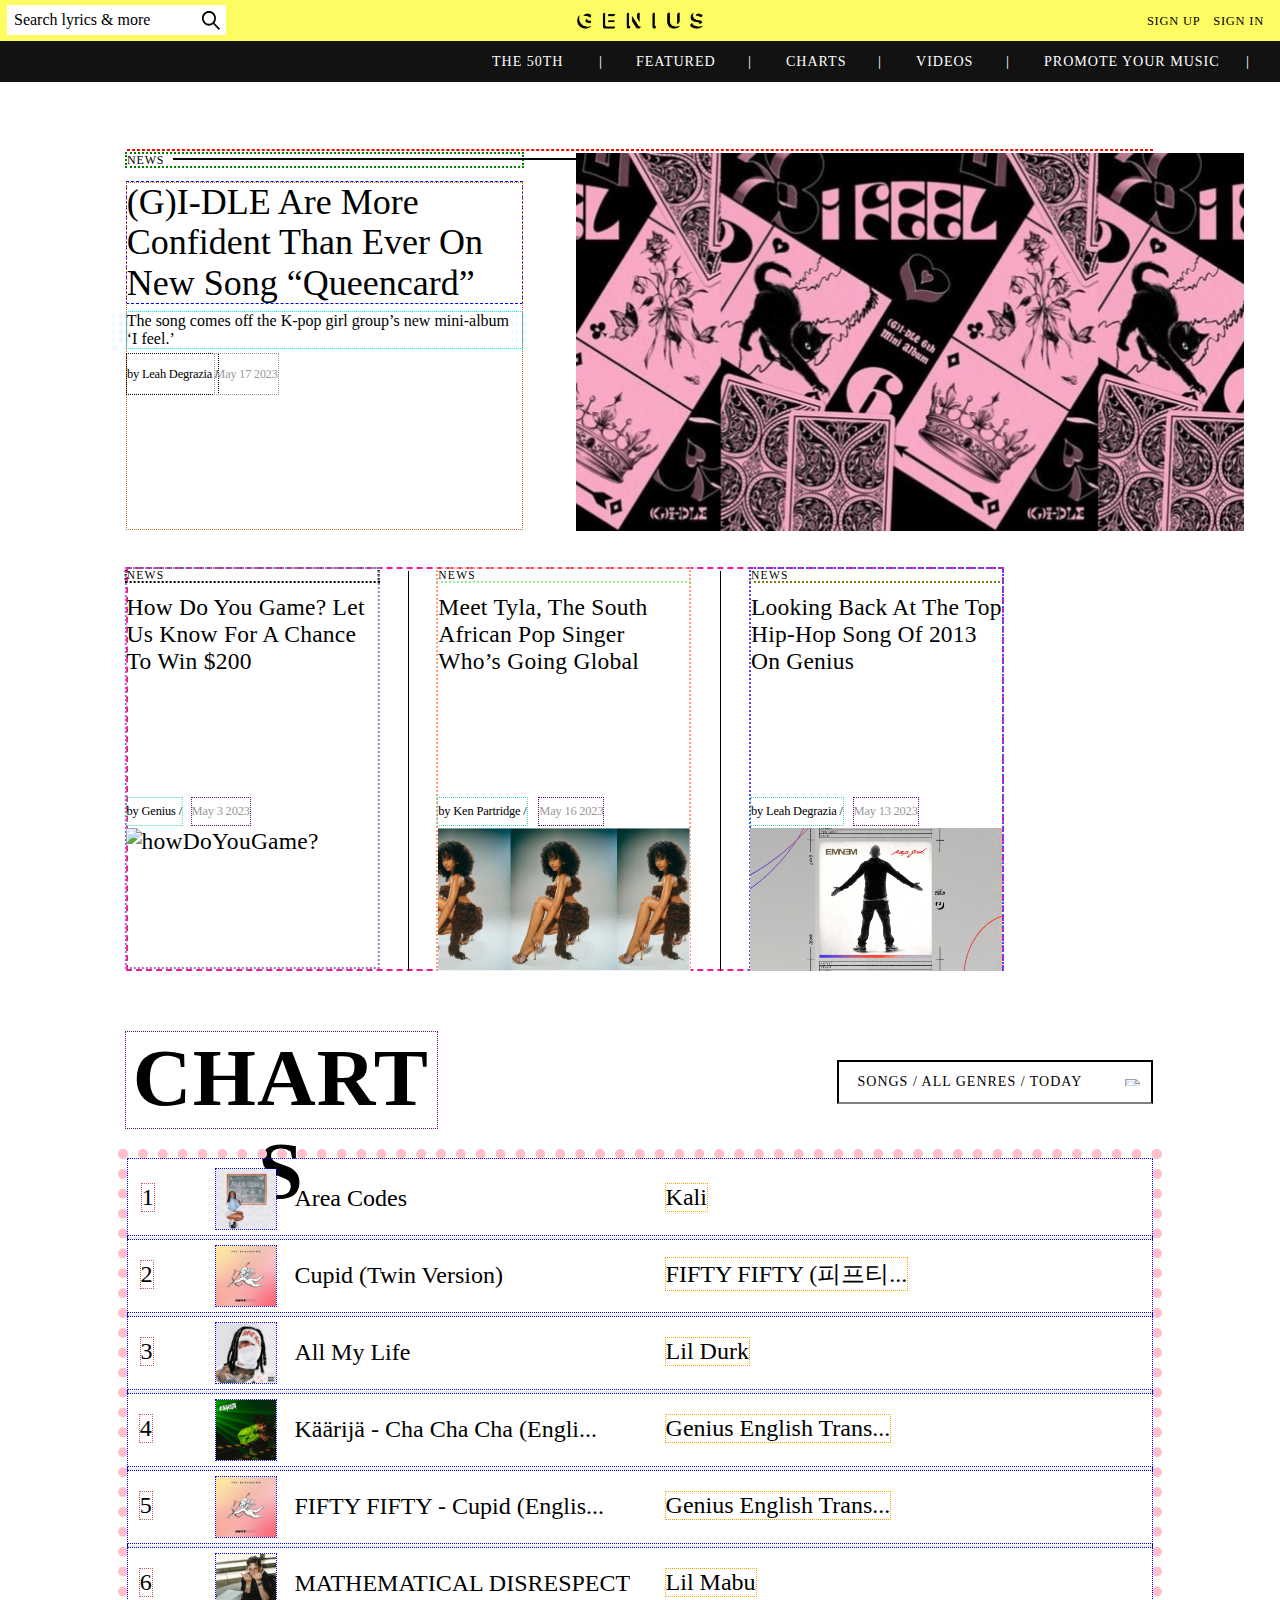
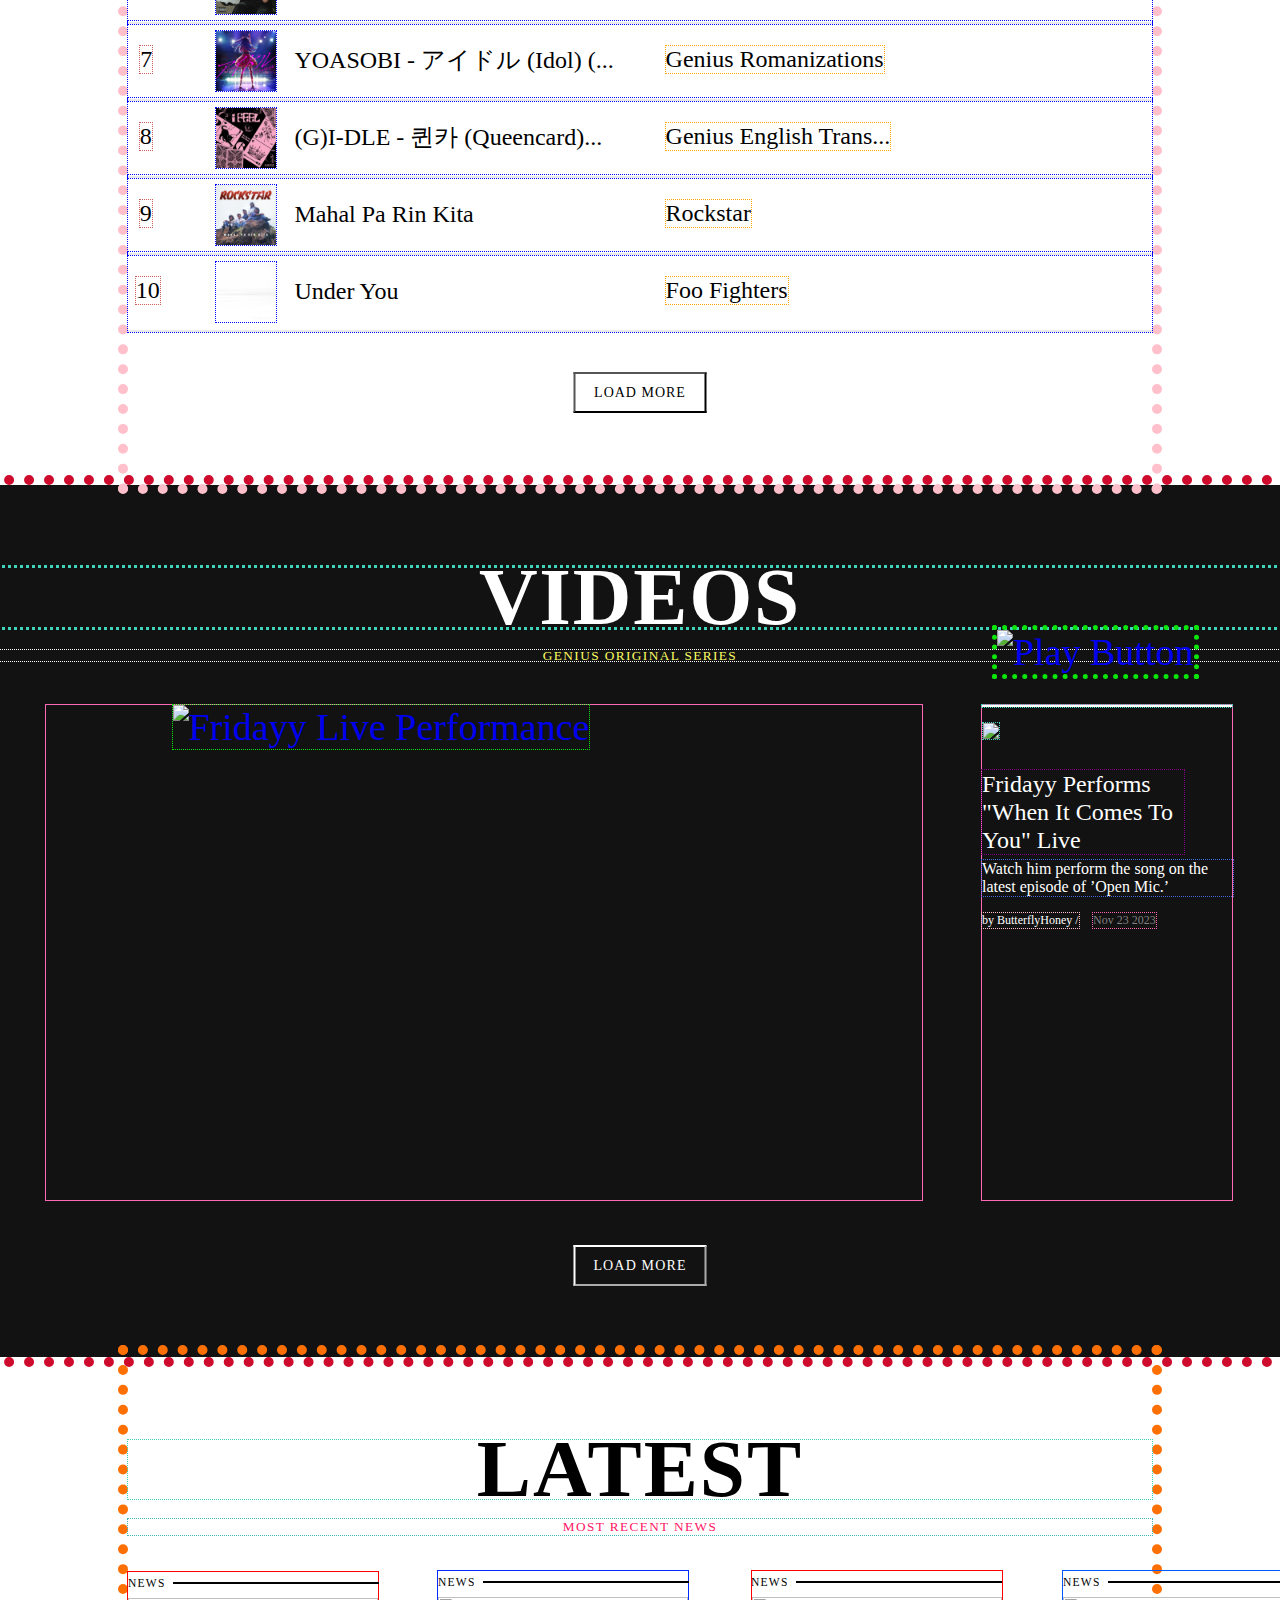
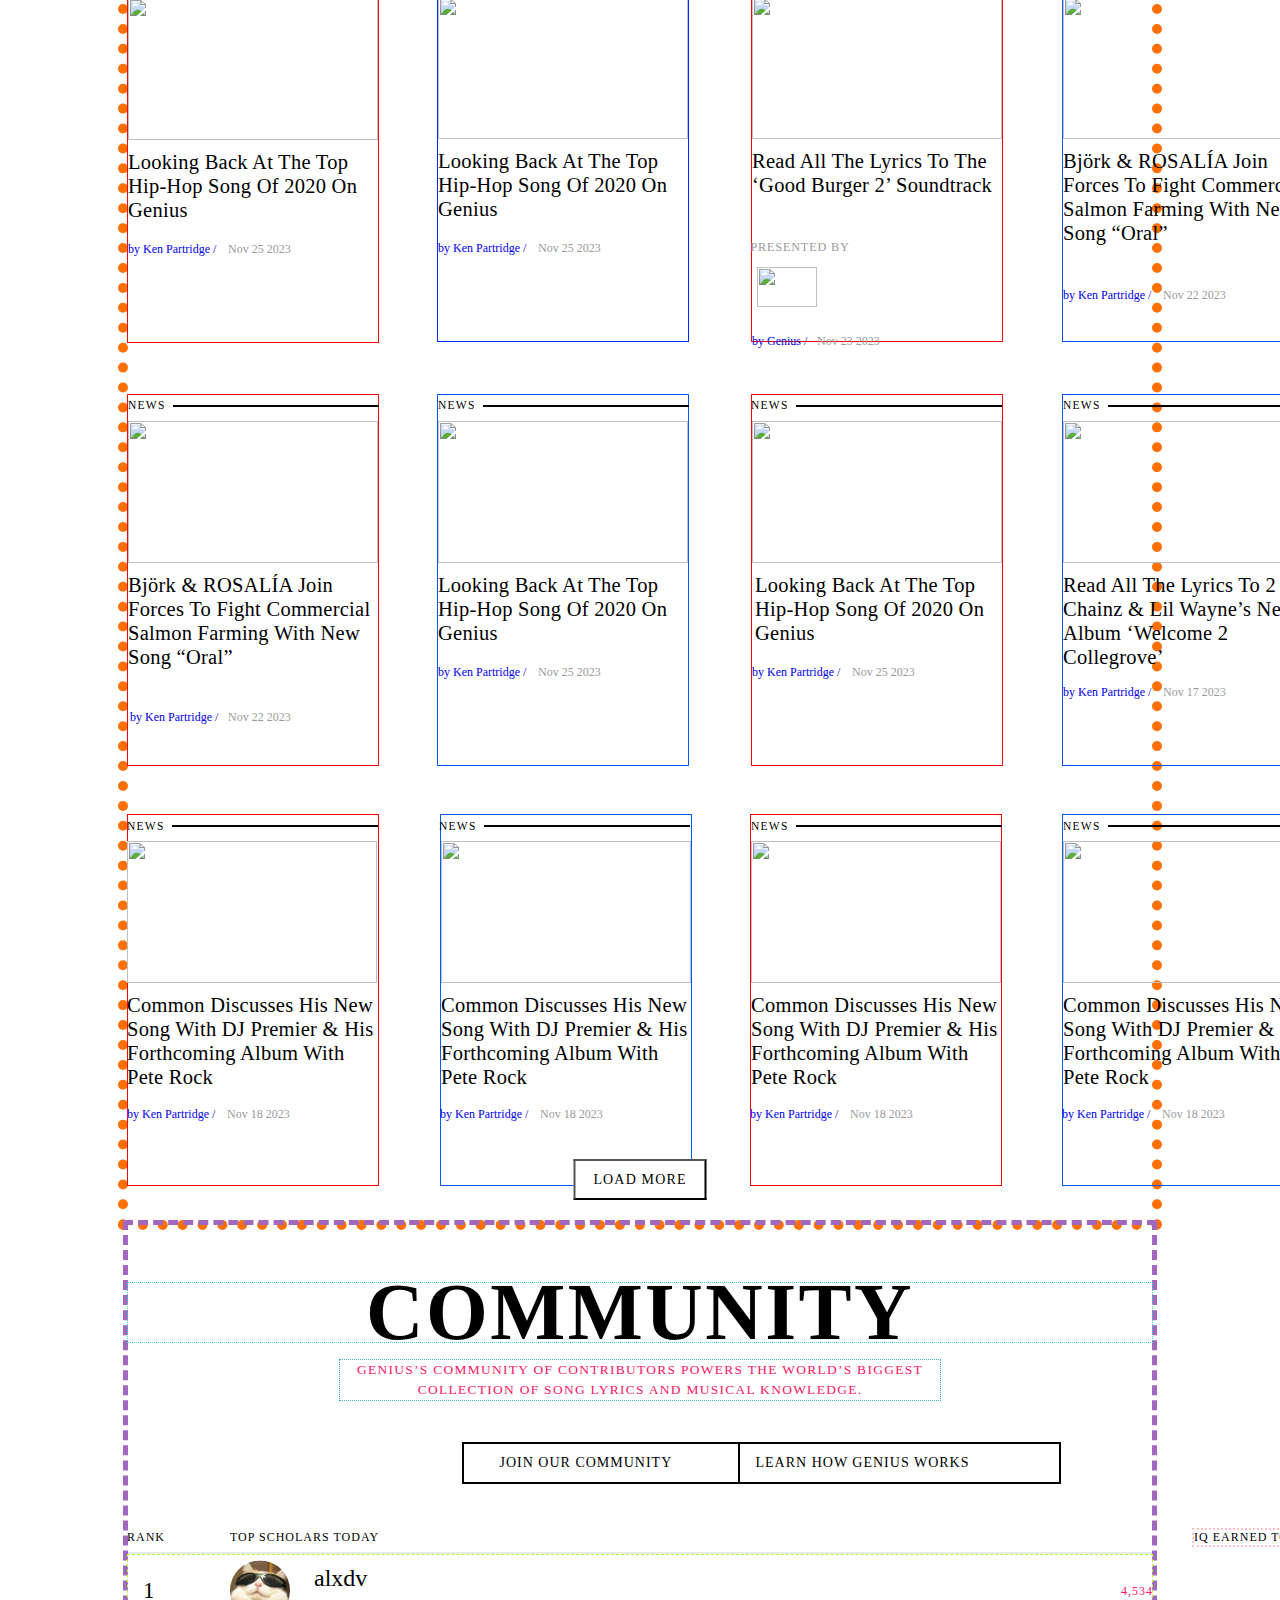
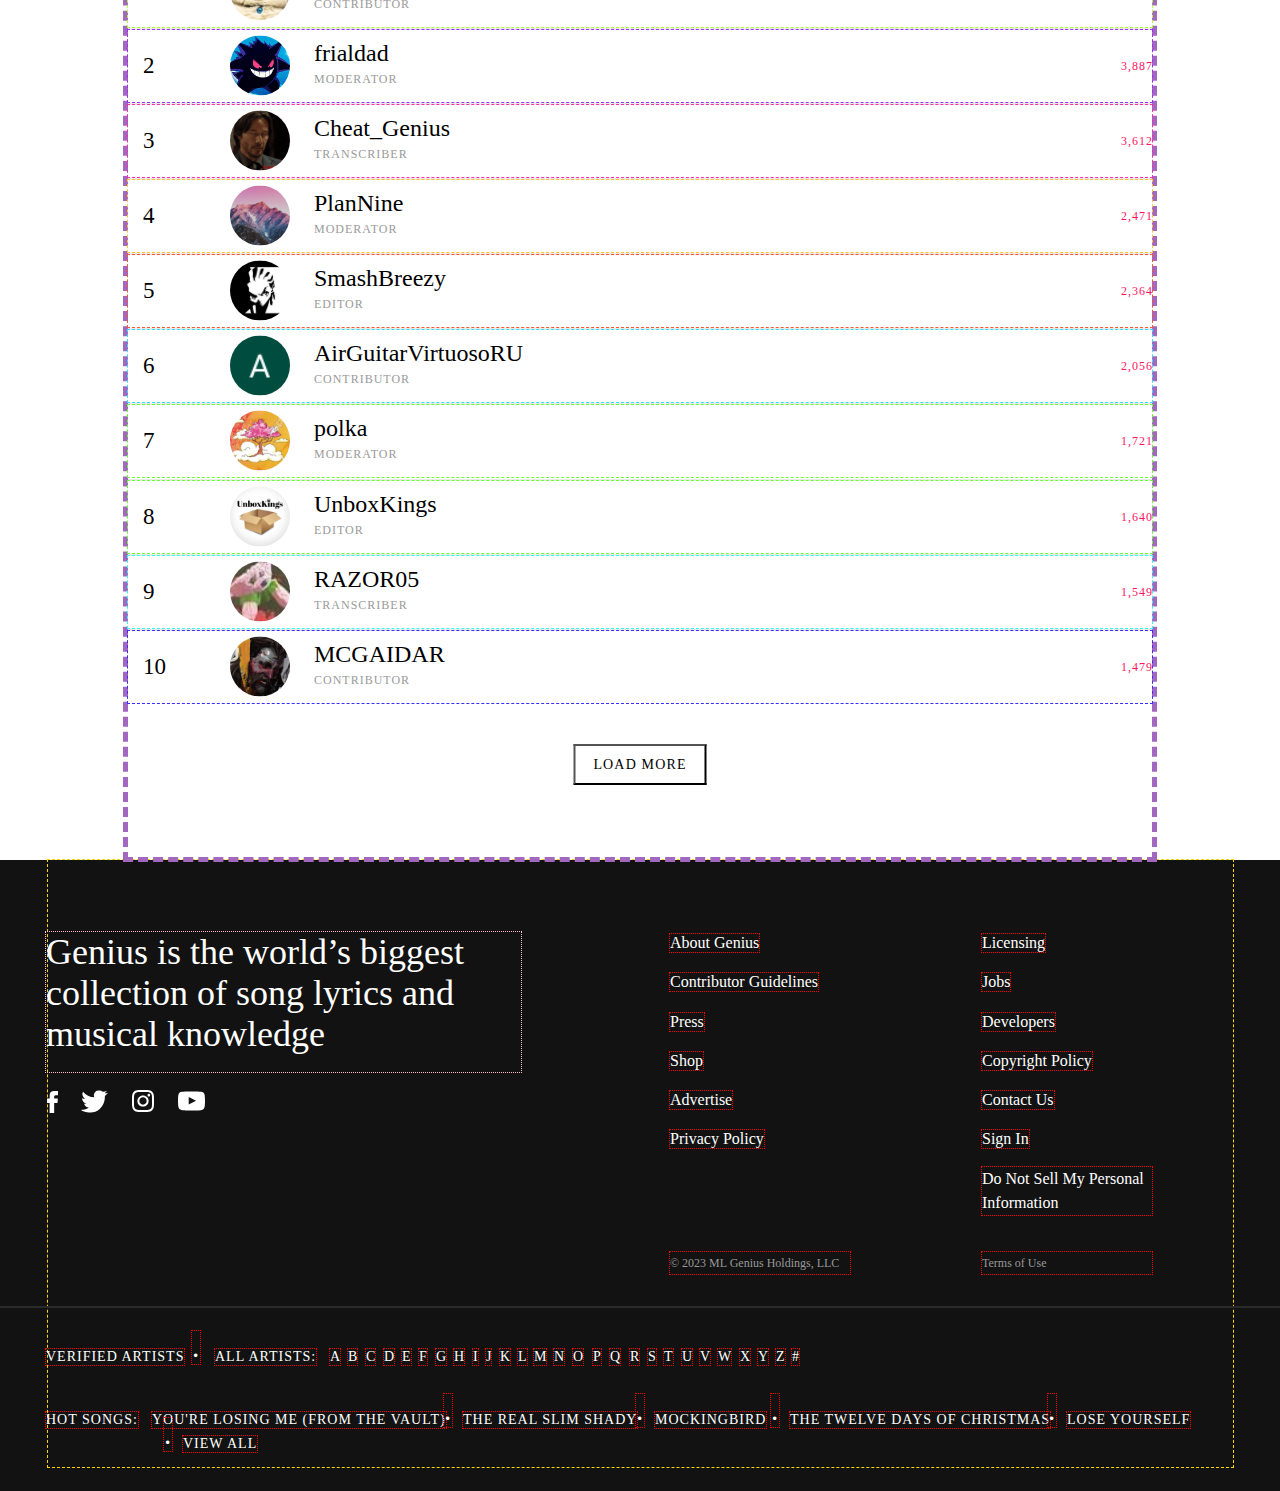
==== commit 6a958fca: "- Moved JS from HTML script elements to .js file" ====
--- a/Main.html
+++ b/Main.html
@@ -1752,2156 +1752,16 @@
 
 
 
-
-
-
-
-
-
-
-
-
-
-
-
-
   </div>
 
 
 
 
-
-
-
-
-
-
 </div>
 
 
- <script>
-
-   var videosLoadMoreCounter = 0;
-   document.getElementById("videosLoadMoreButton").addEventListener("click", function (){
-     videosLoadMoreCounter++;
-
-     var videosBlackBox = document.getElementById("blackSpace");
-     var currentHeight = parseInt(window.getComputedStyle(videosBlackBox).height);
-     var videosLoadMoreButton = document.getElementById("videosLoadMoreButton");
-     var buttonTop = parseInt(window.getComputedStyle(videosLoadMoreButton).top);
-
-
-
-
-
-     var latestBlock = document.getElementById("latestBlock");
-     var latestBlockTop = parseInt(window.getComputedStyle(latestBlock).top);
-
-     var commBlock = document.getElementById("communityBlock");
-     var commBlockTop = parseInt(window.getComputedStyle(communityBlock).top);
-
-     var footerBackgroundV = document.getElementById("footerBackground");
-     var footerTop = parseInt(window.getComputedStyle(footerBackgroundV).top);
-
-     var videosLoadMoreRowOne = document.getElementById("videosLoadMoreOne");
-     var videosLoadMoreRowTwo = document.getElementById("videosLoadMoreTwo");
-     var videosLoadMoreRowThree = document.getElementById("videosLoadMoreThree");
-
-
-
-     videosBlackBox.style.height = (currentHeight + 365) + "px";
-     latestBlock.style.top = (latestBlockTop + 387) + "px";
-     videosLoadMoreButton.style.top = (buttonTop + 375) + "px";
-
-     commBlock.style.top = (commBlockTop + 387) + "px";
-
-
-     switch (videosLoadMoreCounter){
-
-       case 1:
-
-         videosBlackBox.style.height = (currentHeight + 375) + "px";
-         latestBlock.style.top = (latestBlockTop + 375) + "px";
-         videosLoadMoreButton.style.top = (buttonTop + 375) + "px";
-         commBlock.style.top = (commBlockTop + 387) + "px";
-         footerBackgroundV.style.top = (footerTop + 387) + "px";
-         videosLoadMoreRowOne.style.display = 'block';
-
-         break;
-
-
-       case 2:
-
-         videosBlackBox.style.height = (currentHeight + 450) + "px";
-         latestBlock.style.top = (latestBlockTop + 450) + "px";
-         videosLoadMoreButton.style.top = (buttonTop + 450) + "px";
-
-         commBlock.style.top = (commBlockTop + 450) + "px";
-         footerBackgroundV.style.top = (footerTop + 450) + "px";
-         videosLoadMoreRowTwo.style.display = 'block';
-
-         break;
-
-
-       case 3:
-
-         videosBlackBox.style.height = (currentHeight + 290) + "px";
-         videosLoadMoreRowThree.style.display = 'block';
-         latestBlock.style.top = (latestBlockTop + 290) + "px";
-         commBlock.style.top = (commBlockTop + 290) + "px";
-
-         footerBackgroundV.style.top = (footerTop + 290) + "px";
-
-         var vidLoadMoreButton = document.getElementById("videosLoadMoreButton");
-         vidLoadMoreButton.style.display = 'none';
-
-         break;
-
-
-
-
-
-     }
-
-
-
-
-   });
-
-
-   var loadMoreCounter = 0;
-
-   document.getElementById("communityLoadMoreButton").addEventListener("click", function (){
-     loadMoreCounter++;
-     var communityBlock = document.getElementById("communityBlock");
-     var footerBackground = document.getElementById("footerBackground");
-     var communityLoadMoreButton = document.getElementById("communityLoadMoreButton");
-
-     // Get the current height and top of the communityBlock
-     var currentHeight = parseInt(window.getComputedStyle(communityBlock).height);
-     var currentTop = parseInt(window.getComputedStyle(communityBlock).top);
-
-     // Update the height of the communityBlock first
-     communityBlock.style.height = (currentHeight + 755) + "px";
-
-
-
-
-     switch (loadMoreCounter) {
-       case 1:
-
-         communityLoadMoreButton.style.top = (parseInt(window.getComputedStyle(communityLoadMoreButton).top) + 760) + "px";
-         var buttonTop = parseInt(window.getComputedStyle(communityLoadMoreButton).top);
-
-
-
-         if (videosLoadMoreCounter === 0 && latestLoadMoreCounter === 0) {
-           footerBackground.style.top = buttonTop + 4275  + 88 + "px";
-         }
-         else if (videosLoadMoreCounter === 0 && latestLoadMoreCounter === 1){
-           footerBackground.style.top = buttonTop + 4275  + 88 + 941 + "px";
-         }
-         else if (videosLoadMoreCounter === 0 && latestLoadMoreCounter === 2){
-           footerBackground.style.top = buttonTop + 4275  + 88 + 941 + 911 + "px";
-         }
-         else if (videosLoadMoreCounter === 0 && latestLoadMoreCounter === 3){
-           footerBackground.style.top = buttonTop + 4275  + 88 + 911 + 911 + 945 + "px";
-         }
-
-
-         else if (videosLoadMoreCounter === 1 && latestLoadMoreCounter === 0){
-         footerBackground.style.top = buttonTop + 4275 + 43 + 88 + 350 + "px";
-         }
-         else if (videosLoadMoreCounter === 1 && latestLoadMoreCounter === 1){
-           footerBackground.style.top = buttonTop + 4275 + 43 + 88 + 760 + 177 + 350 + "px";
-         }
-         else if (videosLoadMoreCounter === 1 && latestLoadMoreCounter === 2){
-           footerBackground.style.top = buttonTop + 4275 + 43 + 88 + 760 + 350 + 1091 + "px";
-         }
-         else if (videosLoadMoreCounter === 1 && latestLoadMoreCounter === 3){
-           footerBackground.style.top = buttonTop + 4275 + 43 + 88 + 760 + 350 + 1091 + 448 +470 + "px";
-         }
-
-
-         else if (videosLoadMoreCounter === 2 && latestLoadMoreCounter === 0){
-           footerBackground.style.top = buttonTop + 4275 + 43 + 88 + 350 + 470 + "px";
-         }
-         else if (videosLoadMoreCounter === 2 && latestLoadMoreCounter === 1){
-           footerBackground.style.top = buttonTop + 4275 + 43 + 88 + 350 + 470 + 915 + "px";
-         }
-         else if (videosLoadMoreCounter === 2 && latestLoadMoreCounter === 2){
-           footerBackground.style.top = buttonTop + 4275 + 43 + 88 + 350 + 470 + 915 + 915 + "px";
-         }
-         else if (videosLoadMoreCounter === 2 && latestLoadMoreCounter === 3){
-           footerBackground.style.top = buttonTop + 4275 + 43 + 88 + 350 + 470 + 915 + 915 + 915 + "px";
-         }
-
-
-         else if (videosLoadMoreCounter === 3 && latestLoadMoreCounter === 0){
-           footerBackground.style.top = buttonTop + 4275 + 43 + 88 + 350 + 470 + 291 + "px";
-         }
-         else if (videosLoadMoreCounter === 3 && latestLoadMoreCounter === 1){
-           footerBackground.style.top = buttonTop + 4275 + 43 + 88 + 350 + 470 + 915 + 291 + "px";
-         }
-         else if (videosLoadMoreCounter === 3 && latestLoadMoreCounter === 2){
-           footerBackground.style.top = buttonTop + 4275 + 43 + 88 + 350 + 470 + 915 + 915 + 291 + "px";
-         }
-         else if (videosLoadMoreCounter === 3 && latestLoadMoreCounter === 3){
-           footerBackground.style.top = buttonTop + 4275 + 43 + 88 + 350 + 470 + 915 + 915 + 915 + 291 + "px";
-         }
-
-
-
-
-
-
-         var rankEleven = document.getElementById("communityRankEleven");
-         rankEleven.style.display = 'block'; // This will make it visible again
-
-         var rankTwelve = document.getElementById("communityRankTwelve");
-         rankTwelve.style.display = 'block';
-
-         var rankThirteen = document.getElementById("communityRankThirteen");
-         rankThirteen.style.display = 'block';
-
-         var rankFourteen = document.getElementById("communityRankFourteen");
-         rankFourteen.style.display = 'block';
-
-         var rankFifteen = document.getElementById("communityRankFifteen");
-         rankFifteen.style.display = 'block';
-
-         var rankSixteen = document.getElementById("communityRankSixteen");
-         rankSixteen.style.display = 'block';
-
-         var rankSeventeen = document.getElementById("communityRankSeventeen");
-         rankSeventeen.style.display = 'block';
-
-         var rankEighteen = document.getElementById("communityRankEighteen");
-         rankEighteen.style.display = 'block';
-
-         var rankNineteen = document.getElementById("communityRankNineteen");
-         rankNineteen.style.display = 'block';
-
-         var rankTwenty = document.getElementById("communityRankTwenty");
-         rankTwenty.style.display = 'block';
-
-
-         var dividerEleven = document.getElementById("communityGreyDividerEleven");
-         dividerEleven.style.display = 'block';
-
-         var dividerTwelve = document.getElementById("communityGreyDividerTwelve");
-         dividerTwelve.style.display = 'block';
-
-         var dividerThirteen = document.getElementById("communityGreyDividerThirteen");
-         dividerThirteen.style.display = 'block';
-
-         var dividerFourteen = document.getElementById("communityGreyDividerFourteen");
-         dividerFourteen.style.display = 'block';
-
-         var dividerFifteen = document.getElementById("communityGreyDividerFifteen");
-         dividerFifteen.style.display = 'block';
-
-         var dividerSixteen = document.getElementById("communityGreyDividerSixteen");
-         dividerSixteen.style.display = 'block';
-
-         var dividerSeventeen = document.getElementById("communityGreyDividerSeventeen");
-         dividerSeventeen.style.display = 'block';
-
-         var dividerEighteen = document.getElementById("communityGreyDividerEighteen");
-         dividerEighteen.style.display = 'block';
-
-         var dividerNineteen = document.getElementById("communityGreyDividerNineteen");
-         dividerNineteen.style.display = 'block';
-
-         var dividerTwenty = document.getElementById("communityGreyDividerTwenty");
-         dividerTwenty.style.display = 'block';
-
-         break;
-
-       case 2:
-
-         communityLoadMoreButton.style.top = (parseInt(window.getComputedStyle(communityLoadMoreButton).top) + 760) + "px";
-         var buttonTop = parseInt(window.getComputedStyle(communityLoadMoreButton).top);
-
-
-
-         if (videosLoadMoreCounter === 0 && latestLoadMoreCounter === 0) {
-           footerBackground.style.top = buttonTop + 4275  + 88 + "px";
-         }
-         else if (videosLoadMoreCounter === 0 && latestLoadMoreCounter === 1){
-           footerBackground.style.top = buttonTop + 4275  + 88 + 941 + "px";
-         }
-         else if (videosLoadMoreCounter === 0 && latestLoadMoreCounter === 2){
-           footerBackground.style.top = buttonTop + 4275  + 88 + 941 + 911 + "px";
-         }
-         else if (videosLoadMoreCounter === 0 && latestLoadMoreCounter === 3){
-           footerBackground.style.top = buttonTop + 4275  + 88 + 911 + 911 + 945 + "px";
-         }
-
-
-         else if (videosLoadMoreCounter === 1 && latestLoadMoreCounter === 0){
-           footerBackground.style.top = buttonTop + 4275 + 43 + 88 + 350 + "px";
-         }
-         else if (videosLoadMoreCounter === 1 && latestLoadMoreCounter === 1){
-           footerBackground.style.top = buttonTop + 4275 + 43 + 88 + 760 + 177 + 350 + "px";
-         }
-         else if (videosLoadMoreCounter === 1 && latestLoadMoreCounter === 2){
-           footerBackground.style.top = buttonTop + 4275 + 43 + 88 + 760 + 350 + 1091 + "px";
-         }
-         else if (videosLoadMoreCounter === 1 && latestLoadMoreCounter === 3){
-           footerBackground.style.top = buttonTop + 4275 + 43 + 88 + 760 + 350 + 1091 + 448 +470 + "px";
-         }
-
-
-         else if (videosLoadMoreCounter === 2 && latestLoadMoreCounter === 0){
-           footerBackground.style.top = buttonTop + 4275 + 43 + 88 + 350 + 470 + "px";
-         }
-         else if (videosLoadMoreCounter === 2 && latestLoadMoreCounter === 1){
-           footerBackground.style.top = buttonTop + 4275 + 43 + 88 + 350 + 470 + 915 + "px";
-         }
-         else if (videosLoadMoreCounter === 2 && latestLoadMoreCounter === 2){
-           footerBackground.style.top = buttonTop + 4275 + 43 + 88 + 350 + 470 + 915 + 915 + "px";
-         }
-         else if (videosLoadMoreCounter === 2 && latestLoadMoreCounter === 3){
-           footerBackground.style.top = buttonTop + 4275 + 43 + 88 + 350 + 470 + 915 + 915 + 915 + "px";
-         }
-
-
-         else if (videosLoadMoreCounter === 3 && latestLoadMoreCounter === 0){
-           footerBackground.style.top = buttonTop + 4275 + 43 + 88 + 350 + 470 + 291 + "px";
-         }
-         else if (videosLoadMoreCounter === 3 && latestLoadMoreCounter === 1){
-           footerBackground.style.top = buttonTop + 4275 + 43 + 88 + 350 + 470 + 915 + 291 + "px";
-         }
-         else if (videosLoadMoreCounter === 3 && latestLoadMoreCounter === 2){
-           footerBackground.style.top = buttonTop + 4275 + 43 + 88 + 350 + 470 + 915 + 915 + 291 + "px";
-         }
-         else if (videosLoadMoreCounter === 3 && latestLoadMoreCounter === 3){
-           footerBackground.style.top = buttonTop + 4275 + 43 + 88 + 350 + 470 + 915 + 915 + 915 + 291 + "px";
-         }
-
-
-         var rankTwentyOne = document.getElementById("communityRankTwentyOne");
-         rankTwentyOne.style.display = 'block';
-
-         var rankTwentyTwo = document.getElementById("communityRankTwentyTwo");
-         rankTwentyTwo.style.display = 'block';
-
-         var rankTwentyThree = document.getElementById("communityRankTwentyThree");
-         rankTwentyThree.style.display = 'block';
-
-         var rankTwentyFour = document.getElementById("communityRankTwentyFour");
-         rankTwentyFour.style.display = 'block';
-
-         var rankTwentyFive = document.getElementById("communityRankTwentyFive");
-         rankTwentyFive.style.display = 'block';
-
-         var rankTwentySix = document.getElementById("communityRankTwentySix");
-         rankTwentySix.style.display = 'block';
-
-         var rankTwentySeven = document.getElementById("communityRankTwentySeven");
-         rankTwentySeven.style.display = 'block';
-
-         var rankTwentyEight = document.getElementById("communityRankTwentyEight");
-         rankTwentyEight.style.display = 'block';
-
-         var rankTwentyNine = document.getElementById("communityRankTwentyNine");
-         rankTwentyNine.style.display = 'block';
-
-         var rankThirty = document.getElementById("communityRankThirty");
-         rankThirty.style.display = 'block';
-
-         var dividerTwentyOne = document.getElementById("communityGreyDividerTwentyOne");
-         dividerTwentyOne.style.display = 'block';
-
-         var dividerTwentyTwo = document.getElementById("communityGreyDividerTwentyTwo");
-         dividerTwentyTwo.style.display = 'block';
-
-         var dividerTwentyThree = document.getElementById("communityGreyDividerTwentyThree");
-         dividerTwentyThree.style.display = 'block';
-
-         var dividerTwentyFour = document.getElementById("communityGreyDividerTwentyFour");
-         dividerTwentyFour.style.display = 'block';
-
-         var dividerTwentyFive = document.getElementById("communityGreyDividerTwentyFive");
-         dividerTwentyFive.style.display = 'block';
-
-         var dividerTwentySix = document.getElementById("communityGreyDividerTwentySix");
-         dividerTwentySix.style.display = 'block';
-
-         var dividerTwentySeven = document.getElementById("communityGreyDividerTwentySeven");
-         dividerTwentySeven.style.display = 'block';
-
-         var dividerTwentyEight = document.getElementById("communityGreyDividerTwentyEight");
-         dividerTwentyEight.style.display = 'block';
-
-         var dividerTwentyNine = document.getElementById("communityGreyDividerTwentyNine");
-         dividerTwentyNine.style.display = 'block';
-
-         var dividerThirty = document.getElementById("communityGreyDividerThirty");
-         dividerThirty.style.display = 'block';
-
-
-         break;
-
-       case 3:
-
-         communityLoadMoreButton.style.top = (parseInt(window.getComputedStyle(communityLoadMoreButton).top) + 760) + "px";
-         var buttonTop = parseInt(window.getComputedStyle(communityLoadMoreButton).top);
-
-
-
-         if (videosLoadMoreCounter === 0 && latestLoadMoreCounter === 0) {
-           footerBackground.style.top = buttonTop + 4275  + 88 + "px";
-         }
-         else if (videosLoadMoreCounter === 0 && latestLoadMoreCounter === 1){
-           footerBackground.style.top = buttonTop + 4275  + 88 + 941 + "px";
-         }
-         else if (videosLoadMoreCounter === 0 && latestLoadMoreCounter === 2){
-           footerBackground.style.top = buttonTop + 4275  + 88 + 941 + 911 + "px";
-         }
-         else if (videosLoadMoreCounter === 0 && latestLoadMoreCounter === 3){
-           footerBackground.style.top = buttonTop + 4275  + 88 + 911 + 911 + 945 + "px";
-         }
-
-
-         else if (videosLoadMoreCounter === 1 && latestLoadMoreCounter === 0){
-           footerBackground.style.top = buttonTop + 4275 + 43 + 88 + 350 + "px";
-         }
-         else if (videosLoadMoreCounter === 1 && latestLoadMoreCounter === 1){
-           footerBackground.style.top = buttonTop + 4275 + 43 + 88 + 760 + 177 + 350 + "px";
-         }
-         else if (videosLoadMoreCounter === 1 && latestLoadMoreCounter === 2){
-           footerBackground.style.top = buttonTop + 4275 + 43 + 88 + 760 + 350 + 1091 + "px";
-         }
-         else if (videosLoadMoreCounter === 1 && latestLoadMoreCounter === 3){
-           footerBackground.style.top = buttonTop + 4275 + 43 + 88 + 760 + 350 + 1091 + 448 +470 + "px";
-         }
-
-
-         else if (videosLoadMoreCounter === 2 && latestLoadMoreCounter === 0){
-           footerBackground.style.top = buttonTop + 4275 + 43 + 88 + 350 + 470 + "px";
-         }
-         else if (videosLoadMoreCounter === 2 && latestLoadMoreCounter === 1){
-           footerBackground.style.top = buttonTop + 4275 + 43 + 88 + 350 + 470 + 915 + "px";
-         }
-         else if (videosLoadMoreCounter === 2 && latestLoadMoreCounter === 2){
-           footerBackground.style.top = buttonTop + 4275 + 43 + 88 + 350 + 470 + 915 + 915 + "px";
-         }
-         else if (videosLoadMoreCounter === 2 && latestLoadMoreCounter === 3){
-           footerBackground.style.top = buttonTop + 4275 + 43 + 88 + 350 + 470 + 915 + 915 + 915 + "px";
-         }
-
-
-         else if (videosLoadMoreCounter === 3 && latestLoadMoreCounter === 0){
-           footerBackground.style.top = buttonTop + 4275 + 43 + 88 + 350 + 470 + 291 + "px";
-         }
-         else if (videosLoadMoreCounter === 3 && latestLoadMoreCounter === 1){
-           footerBackground.style.top = buttonTop + 4275 + 43 + 88 + 350 + 470 + 915 + 291 + "px";
-         }
-         else if (videosLoadMoreCounter === 3 && latestLoadMoreCounter === 2){
-           footerBackground.style.top = buttonTop + 4275 + 43 + 88 + 350 + 470 + 915 + 915 + 291 + "px";
-         }
-         else if (videosLoadMoreCounter === 3 && latestLoadMoreCounter === 3){
-           footerBackground.style.top = buttonTop + 4275 + 43 + 88 + 350 + 470 + 915 + 915 + 915 + 291 + "px";
-         }
-
-
-
-
-
-         var rankThirtyOne = document.getElementById("communityRankThirtyOne");
-         rankThirtyOne.style.display = 'block';
-
-         var rankThirtyTwo = document.getElementById("communityRankThirtyTwo");
-         rankThirtyTwo.style.display = 'block';
-
-         var rankThirtyThree = document.getElementById("communityRankThirtyThree");
-         rankThirtyThree.style.display = 'block';
-
-         var rankThirtyFour = document.getElementById("communityRankThirtyFour");
-         rankThirtyFour.style.display = 'block';
-
-         var rankThirtyFive = document.getElementById("communityRankThirtyFive");
-         rankThirtyFive.style.display = 'block';
-
-         var rankThirtySix = document.getElementById("communityRankThirtySix");
-         rankThirtySix.style.display = 'block';
-
-         var rankThirtySeven = document.getElementById("communityRankThirtySeven");
-         rankThirtySeven.style.display = 'block';
-
-         var rankThirtyEight = document.getElementById("communityRankThirtyEight");
-         rankThirtyEight.style.display = 'block';
-
-         var rankThirtyNine = document.getElementById("communityRankThirtyNine");
-         rankThirtyNine.style.display = 'block';
-
-         var rankForty = document.getElementById("communityRankForty");
-         rankForty.style.display = 'block';
-
-         var dividerThirtyOne = document.getElementById("communityGreyDividerThirtyOne");
-         dividerThirtyOne.style.display = 'block';
-
-         var dividerThirtyTwo = document.getElementById("communityGreyDividerThirtyTwo");
-         dividerThirtyTwo.style.display = 'block';
-
-         var dividerThirtyThree = document.getElementById("communityGreyDividerThirtyThree");
-         dividerThirtyThree.style.display = 'block';
-
-         var dividerThirtyFour = document.getElementById("communityGreyDividerThirtyFour");
-         dividerThirtyFour.style.display = 'block';
-
-         var dividerThirtyFive = document.getElementById("communityGreyDividerThirtyFive");
-         dividerThirtyFive.style.display = 'block';
-
-         var dividerThirtySix = document.getElementById("communityGreyDividerThirtySix");
-         dividerThirtySix.style.display = 'block';
-
-         var dividerThirtySeven = document.getElementById("communityGreyDividerThirtySeven");
-         dividerThirtySeven.style.display = 'block';
-
-         var dividerThirtyEight = document.getElementById("communityGreyDividerThirtyEight");
-         dividerThirtyEight.style.display = 'block';
-
-         var dividerThirtyNine = document.getElementById("communityGreyDividerThirtyNine");
-         dividerThirtyNine.style.display = 'block';
-
-         var dividerForty = document.getElementById("communityGreyDividerForty");
-         dividerForty.style.display = 'block';
-
-
-         break;
-
-       case 4:
-
-         communityLoadMoreButton.style.top = (parseInt(window.getComputedStyle(communityLoadMoreButton).top) + 760) + "px";
-         var buttonTop = parseInt(window.getComputedStyle(communityLoadMoreButton).top);
-
-
-
-         if (videosLoadMoreCounter === 0 && latestLoadMoreCounter === 0) {
-           footerBackground.style.top = buttonTop + 4275  + 88 + "px";
-         }
-         else if (videosLoadMoreCounter === 0 && latestLoadMoreCounter === 1){
-           footerBackground.style.top = buttonTop + 4275  + 88 + 941 + "px";
-         }
-         else if (videosLoadMoreCounter === 0 && latestLoadMoreCounter === 2){
-           footerBackground.style.top = buttonTop + 4275  + 88 + 941 + 911 + "px";
-         }
-         else if (videosLoadMoreCounter === 0 && latestLoadMoreCounter === 3){
-           footerBackground.style.top = buttonTop + 4275  + 88 + 911 + 911 + 945 + "px";
-         }
-
-
-         else if (videosLoadMoreCounter === 1 && latestLoadMoreCounter === 0){
-           footerBackground.style.top = buttonTop + 4275 + 43 + 88 + 350 + "px";
-         }
-         else if (videosLoadMoreCounter === 1 && latestLoadMoreCounter === 1){
-           footerBackground.style.top = buttonTop + 4275 + 43 + 88 + 760 + 177 + 350 + "px";
-         }
-         else if (videosLoadMoreCounter === 1 && latestLoadMoreCounter === 2){
-           footerBackground.style.top = buttonTop + 4275 + 43 + 88 + 760 + 350 + 1091 + "px";
-         }
-         else if (videosLoadMoreCounter === 1 && latestLoadMoreCounter === 3){
-           footerBackground.style.top = buttonTop + 4275 + 43 + 88 + 760 + 350 + 1091 + 448 +470 + "px";
-         }
-
-
-         else if (videosLoadMoreCounter === 2 && latestLoadMoreCounter === 0){
-           footerBackground.style.top = buttonTop + 4275 + 43 + 88 + 350 + 470 + "px";
-         }
-         else if (videosLoadMoreCounter === 2 && latestLoadMoreCounter === 1){
-           footerBackground.style.top = buttonTop + 4275 + 43 + 88 + 350 + 470 + 915 + "px";
-         }
-         else if (videosLoadMoreCounter === 2 && latestLoadMoreCounter === 2){
-           footerBackground.style.top = buttonTop + 4275 + 43 + 88 + 350 + 470 + 915 + 915 + "px";
-         }
-         else if (videosLoadMoreCounter === 2 && latestLoadMoreCounter === 3){
-           footerBackground.style.top = buttonTop + 4275 + 43 + 88 + 350 + 470 + 915 + 915 + 915 + "px";
-         }
-
-
-         else if (videosLoadMoreCounter === 3 && latestLoadMoreCounter === 0){
-           footerBackground.style.top = buttonTop + 4275 + 43 + 88 + 350 + 470 + 291 + "px";
-         }
-         else if (videosLoadMoreCounter === 3 && latestLoadMoreCounter === 1){
-           footerBackground.style.top = buttonTop + 4275 + 43 + 88 + 350 + 470 + 915 + 291 + "px";
-         }
-         else if (videosLoadMoreCounter === 3 && latestLoadMoreCounter === 2){
-           footerBackground.style.top = buttonTop + 4275 + 43 + 88 + 350 + 470 + 915 + 915 + 291 + "px";
-         }
-         else if (videosLoadMoreCounter === 3 && latestLoadMoreCounter === 3){
-           footerBackground.style.top = buttonTop + 4275 + 43 + 88 + 350 + 470 + 915 + 915 + 915 + 291 + "px";
-         }
-
-
-
-
-         var rankFortyOne = document.getElementById("communityRankFortyOne");
-         rankFortyOne.style.display = 'block';
-
-         var rankFortyTwo = document.getElementById("communityRankFortyTwo");
-         rankFortyTwo.style.display = 'block';
-
-         var rankFortyThree = document.getElementById("communityRankFortyThree");
-         rankFortyThree.style.display = 'block';
-
-         var rankFortyFour = document.getElementById("communityRankFortyFour");
-         rankFortyFour.style.display = 'block';
-
-         var rankFortyFive = document.getElementById("communityRankFortyFive");
-         rankFortyFive.style.display = 'block';
-
-         var rankFortySix = document.getElementById("communityRankFortySix");
-         rankFortySix.style.display = 'block';
-
-         var rankFortySeven = document.getElementById("communityRankFortySeven");
-         rankFortySeven.style.display = 'block';
-
-         var rankFortyEight = document.getElementById("communityRankFortyEight");
-         rankFortyEight.style.display = 'block';
-
-         var rankFortyNine = document.getElementById("communityRankFortyNine");
-         rankFortyNine.style.display = 'block';
-
-         var rankFifty = document.getElementById("communityRankFifty");
-         rankFifty.style.display = 'block';
-
-         var dividerFortyOne = document.getElementById("communityGreyDividerFortyOne");
-         dividerFortyOne.style.display = 'block';
-
-         var dividerFortyTwo = document.getElementById("communityGreyDividerFortyTwo");
-         dividerFortyTwo.style.display = 'block';
-
-         var dividerFortyThree = document.getElementById("communityGreyDividerFortyThree");
-         dividerFortyThree.style.display = 'block';
-
-         var dividerFortyFour = document.getElementById("communityGreyDividerFortyFour");
-         dividerFortyFour.style.display = 'block';
-
-         var dividerFortyFive = document.getElementById("communityGreyDividerFortyFive");
-         dividerFortyFive.style.display = 'block';
-
-         var dividerFortySix = document.getElementById("communityGreyDividerFortySix");
-         dividerFortySix.style.display = 'block';
-
-         var dividerFortySeven = document.getElementById("communityGreyDividerFortySeven");
-         dividerFortySeven.style.display = 'block';
-
-         var dividerFortyEight = document.getElementById("communityGreyDividerFortyEight");
-         dividerFortyEight.style.display = 'block';
-
-         var dividerFortyNine = document.getElementById("communityGreyDividerFortyNine");
-         dividerFortyNine.style.display = 'block';
-
-         var dividerFifty = document.getElementById("communityGreyDividerFifty");
-         dividerFifty.style.display = 'block';
-
-         break;
-
-       case 5:
-
-
-         communityLoadMoreButton.style.top = (parseInt(window.getComputedStyle(communityLoadMoreButton).top) + 760) + "px";
-         var buttonTop = parseInt(window.getComputedStyle(communityLoadMoreButton).top);
-
-
-
-         if (videosLoadMoreCounter === 0 && latestLoadMoreCounter === 0) {
-           footerBackground.style.top = buttonTop + 4275  + 88 + "px";
-         }
-         else if (videosLoadMoreCounter === 0 && latestLoadMoreCounter === 1){
-           footerBackground.style.top = buttonTop + 4275  + 88 + 941 + "px";
-         }
-         else if (videosLoadMoreCounter === 0 && latestLoadMoreCounter === 2){
-           footerBackground.style.top = buttonTop + 4275  + 88 + 941 + 911 + "px";
-         }
-         else if (videosLoadMoreCounter === 0 && latestLoadMoreCounter === 3){
-           footerBackground.style.top = buttonTop + 4275  + 88 + 911 + 911 + 945 + "px";
-         }
-
-
-         else if (videosLoadMoreCounter === 1 && latestLoadMoreCounter === 0){
-           footerBackground.style.top = buttonTop + 4275 + 43 + 88 + 350 + "px";
-         }
-         else if (videosLoadMoreCounter === 1 && latestLoadMoreCounter === 1){
-           footerBackground.style.top = buttonTop + 4275 + 43 + 88 + 760 + 177 + 350 + "px";
-         }
-         else if (videosLoadMoreCounter === 1 && latestLoadMoreCounter === 2){
-           footerBackground.style.top = buttonTop + 4275 + 43 + 88 + 760 + 350 + 1091 + "px";
-         }
-         else if (videosLoadMoreCounter === 1 && latestLoadMoreCounter === 3){
-           footerBackground.style.top = buttonTop + 4275 + 43 + 88 + 760 + 350 + 1091 + 448 +470 + "px";
-         }
-
-
-         else if (videosLoadMoreCounter === 2 && latestLoadMoreCounter === 0){
-           footerBackground.style.top = buttonTop + 4275 + 43 + 88 + 350 + 470 + "px";
-         }
-         else if (videosLoadMoreCounter === 2 && latestLoadMoreCounter === 1){
-           footerBackground.style.top = buttonTop + 4275 + 43 + 88 + 350 + 470 + 915 + "px";
-         }
-         else if (videosLoadMoreCounter === 2 && latestLoadMoreCounter === 2){
-           footerBackground.style.top = buttonTop + 4275 + 43 + 88 + 350 + 470 + 915 + 915 + "px";
-         }
-         else if (videosLoadMoreCounter === 2 && latestLoadMoreCounter === 3){
-           footerBackground.style.top = buttonTop + 4275 + 43 + 88 + 350 + 470 + 915 + 915 + 915 + "px";
-         }
-
-
-         else if (videosLoadMoreCounter === 3 && latestLoadMoreCounter === 0){
-           footerBackground.style.top = buttonTop + 4275 + 43 + 88 + 350 + 470 + 291 + "px";
-         }
-         else if (videosLoadMoreCounter === 3 && latestLoadMoreCounter === 1){
-           footerBackground.style.top = buttonTop + 4275 + 43 + 88 + 350 + 470 + 915 + 291 + "px";
-         }
-         else if (videosLoadMoreCounter === 3 && latestLoadMoreCounter === 2){
-           footerBackground.style.top = buttonTop + 4275 + 43 + 88 + 350 + 470 + 915 + 915 + 291 + "px";
-         }
-         else if (videosLoadMoreCounter === 3 && latestLoadMoreCounter === 3){
-           footerBackground.style.top = buttonTop + 4275 + 43 + 88 + 350 + 470 + 915 + 915 + 915 + 291 + "px";
-         }
-
-
-
-
-
-
-
-         var rankFiftyOne = document.getElementById("communityRankFiftyOne");
-         rankFiftyOne.style.display = 'block';
-
-         var rankFiftyTwo = document.getElementById("communityRankFiftyTwo");
-         rankFiftyTwo.style.display = 'block';
-
-         var rankFiftyThree = document.getElementById("communityRankFiftyThree");
-         rankFiftyThree.style.display = 'block';
-
-         var rankFiftyFour = document.getElementById("communityRankFiftyFour");
-         rankFiftyFour.style.display = 'block';
-
-         var rankFiftyFive = document.getElementById("communityRankFiftyFive");
-         rankFiftyFive.style.display = 'block';
-
-         var rankFiftySix = document.getElementById("communityRankFiftySix");
-         rankFiftySix.style.display = 'block';
-
-         var rankFiftySeven = document.getElementById("communityRankFiftySeven");
-         rankFiftySeven.style.display = 'block';
-
-         var rankFiftyEight = document.getElementById("communityRankFiftyEight");
-         rankFiftyEight.style.display = 'block';
-
-         var rankFiftyNine = document.getElementById("communityRankFiftyNine");
-         rankFiftyNine.style.display = 'block';
-
-         var rankSixty = document.getElementById("communityRankSixty");
-         rankSixty.style.display = 'block';
-
-         var dividerFiftyOne = document.getElementById("communityGreyDividerFiftyOne");
-         dividerFiftyOne.style.display = 'block';
-
-         var dividerFiftyTwo = document.getElementById("communityGreyDividerFiftyTwo");
-         dividerFiftyTwo.style.display = 'block';
-
-         var dividerFiftyThree = document.getElementById("communityGreyDividerFiftyThree");
-         dividerFiftyThree.style.display = 'block';
-
-         var dividerFiftyFour = document.getElementById("communityGreyDividerFiftyFour");
-         dividerFiftyFour.style.display = 'block';
-
-         var dividerFiftyFive = document.getElementById("communityGreyDividerFiftyFive");
-         dividerFiftyFive.style.display = 'block';
-
-         var dividerFiftySix = document.getElementById("communityGreyDividerFiftySix");
-         dividerFiftySix.style.display = 'block';
-
-         var dividerFiftySeven = document.getElementById("communityGreyDividerFiftySeven");
-         dividerFiftySeven.style.display = 'block';
-
-         var dividerFiftyEight = document.getElementById("communityGreyDividerFiftyEight");
-         dividerFiftyEight.style.display = 'block';
-
-         var dividerFiftyNine = document.getElementById("communityGreyDividerFiftyNine");
-         dividerFiftyNine.style.display = 'block';
-
-         var dividerSixty = document.getElementById("communityGreyDividerSixty");
-         dividerSixty.style.display = 'block';
-
-
-         break;
-
-       case 6:
-
-         communityLoadMoreButton.style.top = (parseInt(window.getComputedStyle(communityLoadMoreButton).top) + 760) + "px";
-         var buttonTop = parseInt(window.getComputedStyle(communityLoadMoreButton).top);
-
-
-
-         if (videosLoadMoreCounter === 0 && latestLoadMoreCounter === 0) {
-           footerBackground.style.top = buttonTop + 4275  + 88 + "px";
-         }
-         else if (videosLoadMoreCounter === 0 && latestLoadMoreCounter === 1){
-           footerBackground.style.top = buttonTop + 4275  + 88 + 941 + "px";
-         }
-         else if (videosLoadMoreCounter === 0 && latestLoadMoreCounter === 2){
-           footerBackground.style.top = buttonTop + 4275  + 88 + 941 + 911 + "px";
-         }
-         else if (videosLoadMoreCounter === 0 && latestLoadMoreCounter === 3){
-           footerBackground.style.top = buttonTop + 4275  + 88 + 911 + 911 + 945 + "px";
-         }
-
-
-         else if (videosLoadMoreCounter === 1 && latestLoadMoreCounter === 0){
-           footerBackground.style.top = buttonTop + 4275 + 43 + 88 + 350 + "px";
-         }
-         else if (videosLoadMoreCounter === 1 && latestLoadMoreCounter === 1){
-           footerBackground.style.top = buttonTop + 4275 + 43 + 88 + 760 + 177 + 350 + "px";
-         }
-         else if (videosLoadMoreCounter === 1 && latestLoadMoreCounter === 2){
-           footerBackground.style.top = buttonTop + 4275 + 43 + 88 + 760 + 350 + 1091 + "px";
-         }
-         else if (videosLoadMoreCounter === 1 && latestLoadMoreCounter === 3){
-           footerBackground.style.top = buttonTop + 4275 + 43 + 88 + 760 + 350 + 1091 + 448 +470 + "px";
-         }
-
-
-         else if (videosLoadMoreCounter === 2 && latestLoadMoreCounter === 0){
-           footerBackground.style.top = buttonTop + 4275 + 43 + 88 + 350 + 470 + "px";
-         }
-         else if (videosLoadMoreCounter === 2 && latestLoadMoreCounter === 1){
-           footerBackground.style.top = buttonTop + 4275 + 43 + 88 + 350 + 470 + 915 + "px";
-         }
-         else if (videosLoadMoreCounter === 2 && latestLoadMoreCounter === 2){
-           footerBackground.style.top = buttonTop + 4275 + 43 + 88 + 350 + 470 + 915 + 915 + "px";
-         }
-         else if (videosLoadMoreCounter === 2 && latestLoadMoreCounter === 3){
-           footerBackground.style.top = buttonTop + 4275 + 43 + 88 + 350 + 470 + 915 + 915 + 915 + "px";
-         }
-
-
-         else if (videosLoadMoreCounter === 3 && latestLoadMoreCounter === 0){
-           footerBackground.style.top = buttonTop + 4275 + 43 + 88 + 350 + 470 + 291 + "px";
-         }
-         else if (videosLoadMoreCounter === 3 && latestLoadMoreCounter === 1){
-           footerBackground.style.top = buttonTop + 4275 + 43 + 88 + 350 + 470 + 915 + 291 + "px";
-         }
-         else if (videosLoadMoreCounter === 3 && latestLoadMoreCounter === 2){
-           footerBackground.style.top = buttonTop + 4275 + 43 + 88 + 350 + 470 + 915 + 915 + 291 + "px";
-         }
-         else if (videosLoadMoreCounter === 3 && latestLoadMoreCounter === 3){
-           footerBackground.style.top = buttonTop + 4275 + 43 + 88 + 350 + 470 + 915 + 915 + 915 + 291 + "px";
-         }
-
-
-
-
-
-         var rankSixtyOne = document.getElementById("communityRankSixtyOne");
-         rankSixtyOne.style.display = 'block';
-
-         var rankSixtyTwo = document.getElementById("communityRankSixtyTwo");
-         rankSixtyTwo.style.display = 'block';
-
-         var rankSixtyThree = document.getElementById("communityRankSixtyThree");
-         rankSixtyThree.style.display = 'block';
-
-         var rankSixtyFour = document.getElementById("communityRankSixtyFour");
-         rankSixtyFour.style.display = 'block';
-
-         var rankSixtyFive = document.getElementById("communityRankSixtyFive");
-         rankSixtyFive.style.display = 'block';
-
-         var rankSixtySix = document.getElementById("communityRankSixtySix");
-         rankSixtySix.style.display = 'block';
-
-         var rankSixtySeven = document.getElementById("communityRankSixtySeven");
-         rankSixtySeven.style.display = 'block';
-
-         var rankSixtyEight = document.getElementById("communityRankSixtyEight");
-         rankSixtyEight.style.display = 'block';
-
-         var rankSixtyNine = document.getElementById("communityRankSixtyNine");
-         rankSixtyNine.style.display = 'block';
-
-         var rankSeventy = document.getElementById("communityRankSeventy");
-         rankSeventy.style.display = 'block';
-
-         var dividerSixtyOne = document.getElementById("communityGreyDividerSixtyOne");
-         dividerSixtyOne.style.display = 'block';
-
-         var dividerSixtyTwo = document.getElementById("communityGreyDividerSixtyTwo");
-         dividerSixtyTwo.style.display = 'block';
-
-         var dividerSixtyThree = document.getElementById("communityGreyDividerSixtyThree");
-         dividerSixtyThree.style.display = 'block';
-
-         var dividerSixtyFour = document.getElementById("communityGreyDividerSixtyFour");
-         dividerSixtyFour.style.display = 'block';
-
-         var dividerSixtyFive = document.getElementById("communityGreyDividerSixtyFive");
-         dividerSixtyFive.style.display = 'block';
-
-         var dividerSixtySix = document.getElementById("communityGreyDividerSixtySix");
-         dividerSixtySix.style.display = 'block';
-
-         var dividerSixtySeven = document.getElementById("communityGreyDividerSixtySeven");
-         dividerSixtySeven.style.display = 'block';
-
-         var dividerSixtyEight = document.getElementById("communityGreyDividerSixtyEight");
-         dividerSixtyEight.style.display = 'block';
-
-         var dividerSixtyNine = document.getElementById("communityGreyDividerSixtyNine");
-         dividerSixtyNine.style.display = 'block';
-
-         var dividerSeventy = document.getElementById("communityGreyDividerSeventy");
-         dividerSeventy.style.display = 'block';
-
-
-         break;
-
-       case 7:
-
-         communityLoadMoreButton.style.top = (parseInt(window.getComputedStyle(communityLoadMoreButton).top) + 760) + "px";
-         var buttonTop = parseInt(window.getComputedStyle(communityLoadMoreButton).top);
-
-
-
-         if (videosLoadMoreCounter === 0 && latestLoadMoreCounter === 0) {
-           footerBackground.style.top = buttonTop + 4275  + 88 + "px";
-         }
-         else if (videosLoadMoreCounter === 0 && latestLoadMoreCounter === 1){
-           footerBackground.style.top = buttonTop + 4275  + 88 + 941 + "px";
-         }
-         else if (videosLoadMoreCounter === 0 && latestLoadMoreCounter === 2){
-           footerBackground.style.top = buttonTop + 4275  + 88 + 941 + 911 + "px";
-         }
-         else if (videosLoadMoreCounter === 0 && latestLoadMoreCounter === 3){
-           footerBackground.style.top = buttonTop + 4275  + 88 + 911 + 911 + 945 + "px";
-         }
-
-
-         else if (videosLoadMoreCounter === 1 && latestLoadMoreCounter === 0){
-           footerBackground.style.top = buttonTop + 4275 + 43 + 88 + 350 + "px";
-         }
-         else if (videosLoadMoreCounter === 1 && latestLoadMoreCounter === 1){
-           footerBackground.style.top = buttonTop + 4275 + 43 + 88 + 760 + 177 + 350 + "px";
-         }
-         else if (videosLoadMoreCounter === 1 && latestLoadMoreCounter === 2){
-           footerBackground.style.top = buttonTop + 4275 + 43 + 88 + 760 + 350 + 1091 + "px";
-         }
-         else if (videosLoadMoreCounter === 1 && latestLoadMoreCounter === 3){
-           footerBackground.style.top = buttonTop + 4275 + 43 + 88 + 760 + 350 + 1091 + 448 +470 + "px";
-         }
-
-
-         else if (videosLoadMoreCounter === 2 && latestLoadMoreCounter === 0){
-           footerBackground.style.top = buttonTop + 4275 + 43 + 88 + 350 + 470 + "px";
-         }
-         else if (videosLoadMoreCounter === 2 && latestLoadMoreCounter === 1){
-           footerBackground.style.top = buttonTop + 4275 + 43 + 88 + 350 + 470 + 915 + "px";
-         }
-         else if (videosLoadMoreCounter === 2 && latestLoadMoreCounter === 2){
-           footerBackground.style.top = buttonTop + 4275 + 43 + 88 + 350 + 470 + 915 + 915 + "px";
-         }
-         else if (videosLoadMoreCounter === 2 && latestLoadMoreCounter === 3){
-           footerBackground.style.top = buttonTop + 4275 + 43 + 88 + 350 + 470 + 915 + 915 + 915 + "px";
-         }
-
-
-         else if (videosLoadMoreCounter === 3 && latestLoadMoreCounter === 0){
-           footerBackground.style.top = buttonTop + 4275 + 43 + 88 + 350 + 470 + 291 + "px";
-         }
-         else if (videosLoadMoreCounter === 3 && latestLoadMoreCounter === 1){
-           footerBackground.style.top = buttonTop + 4275 + 43 + 88 + 350 + 470 + 915 + 291 + "px";
-         }
-         else if (videosLoadMoreCounter === 3 && latestLoadMoreCounter === 2){
-           footerBackground.style.top = buttonTop + 4275 + 43 + 88 + 350 + 470 + 915 + 915 + 291 + "px";
-         }
-         else if (videosLoadMoreCounter === 3 && latestLoadMoreCounter === 3){
-           footerBackground.style.top = buttonTop + 4275 + 43 + 88 + 350 + 470 + 915 + 915 + 915 + 291 + "px";
-         }
-
-
-
-
-         var rankSeventyOne = document.getElementById("communityRankSeventyOne");
-         rankSeventyOne.style.display = 'block';
-
-         var rankSeventyTwo = document.getElementById("communityRankSeventyTwo");
-         rankSeventyTwo.style.display = 'block';
-
-         var rankSeventyThree = document.getElementById("communityRankSeventyThree");
-         rankSeventyThree.style.display = 'block';
-
-         var rankSeventyFour = document.getElementById("communityRankSeventyFour");
-         rankSeventyFour.style.display = 'block';
-
-         var rankSeventyFive = document.getElementById("communityRankSeventyFive");
-         rankSeventyFive.style.display = 'block';
-
-         var rankSeventySix = document.getElementById("communityRankSeventySix");
-         rankSeventySix.style.display = 'block';
-
-         var rankSeventySeven = document.getElementById("communityRankSeventySeven");
-         rankSeventySeven.style.display = 'block';
-
-         var rankSeventyEight = document.getElementById("communityRankSeventyEight");
-         rankSeventyEight.style.display = 'block';
-
-         var rankSeventyNine = document.getElementById("communityRankSeventyNine");
-         rankSeventyNine.style.display = 'block';
-
-         var rankEighty = document.getElementById("communityRankEighty");
-         rankEighty.style.display = 'block';
-
-         var dividerSeventyOne = document.getElementById("communityGreyDividerSeventyOne");
-         dividerSeventyOne.style.display = 'block';
-
-         var dividerSeventyTwo = document.getElementById("communityGreyDividerSeventyTwo");
-         dividerSeventyTwo.style.display = 'block';
-
-         var dividerSeventyThree = document.getElementById("communityGreyDividerSeventyThree");
-         dividerSeventyThree.style.display = 'block';
-
-         var dividerSeventyFour = document.getElementById("communityGreyDividerSeventyFour");
-         dividerSeventyFour.style.display = 'block';
-
-         var dividerSeventyFive = document.getElementById("communityGreyDividerSeventyFive");
-         dividerSeventyFive.style.display = 'block';
-
-         var dividerSeventySix = document.getElementById("communityGreyDividerSeventySix");
-         dividerSeventySix.style.display = 'block';
-
-         var dividerSeventySeven = document.getElementById("communityGreyDividerSeventySeven");
-         dividerSeventySeven.style.display = 'block';
-
-         var dividerSeventyEight = document.getElementById("communityGreyDividerSeventyEight");
-         dividerSeventyEight.style.display = 'block';
-
-         var dividerSeventyNine = document.getElementById("communityGreyDividerSeventyNine");
-         dividerSeventyNine.style.display = 'block';
-
-         var dividerEighty = document.getElementById("communityGreyDividerEighty");
-         dividerEighty.style.display = 'block';
-
-
-
-         break
-
-       case 8:
-
-         communityLoadMoreButton.style.top = (parseInt(window.getComputedStyle(communityLoadMoreButton).top) + 760) + "px";
-         var buttonTop = parseInt(window.getComputedStyle(communityLoadMoreButton).top);
-
-
-
-         if (videosLoadMoreCounter === 0 && latestLoadMoreCounter === 0) {
-           footerBackground.style.top = buttonTop + 4275  + 88 + "px";
-         }
-         else if (videosLoadMoreCounter === 0 && latestLoadMoreCounter === 1){
-           footerBackground.style.top = buttonTop + 4275  + 88 + 941 + "px";
-         }
-         else if (videosLoadMoreCounter === 0 && latestLoadMoreCounter === 2){
-           footerBackground.style.top = buttonTop + 4275  + 88 + 941 + 911 + "px";
-         }
-         else if (videosLoadMoreCounter === 0 && latestLoadMoreCounter === 3){
-           footerBackground.style.top = buttonTop + 4275  + 88 + 911 + 911 + 945 + "px";
-         }
-
-
-         else if (videosLoadMoreCounter === 1 && latestLoadMoreCounter === 0){
-           footerBackground.style.top = buttonTop + 4275 + 43 + 88 + 350 + "px";
-         }
-         else if (videosLoadMoreCounter === 1 && latestLoadMoreCounter === 1){
-           footerBackground.style.top = buttonTop + 4275 + 43 + 88 + 760 + 177 + 350 + "px";
-         }
-         else if (videosLoadMoreCounter === 1 && latestLoadMoreCounter === 2){
-           footerBackground.style.top = buttonTop + 4275 + 43 + 88 + 760 + 350 + 1091 + "px";
-         }
-         else if (videosLoadMoreCounter === 1 && latestLoadMoreCounter === 3){
-           footerBackground.style.top = buttonTop + 4275 + 43 + 88 + 760 + 350 + 1091 + 448 +470 + "px";
-         }
-
-
-         else if (videosLoadMoreCounter === 2 && latestLoadMoreCounter === 0){
-           footerBackground.style.top = buttonTop + 4275 + 43 + 88 + 350 + 470 + "px";
-         }
-         else if (videosLoadMoreCounter === 2 && latestLoadMoreCounter === 1){
-           footerBackground.style.top = buttonTop + 4275 + 43 + 88 + 350 + 470 + 915 + "px";
-         }
-         else if (videosLoadMoreCounter === 2 && latestLoadMoreCounter === 2){
-           footerBackground.style.top = buttonTop + 4275 + 43 + 88 + 350 + 470 + 915 + 915 + "px";
-         }
-         else if (videosLoadMoreCounter === 2 && latestLoadMoreCounter === 3){
-           footerBackground.style.top = buttonTop + 4275 + 43 + 88 + 350 + 470 + 915 + 915 + 915 + "px";
-         }
-
-
-         else if (videosLoadMoreCounter === 3 && latestLoadMoreCounter === 0){
-           footerBackground.style.top = buttonTop + 4275 + 43 + 88 + 350 + 470 + 291 + "px";
-         }
-         else if (videosLoadMoreCounter === 3 && latestLoadMoreCounter === 1){
-           footerBackground.style.top = buttonTop + 4275 + 43 + 88 + 350 + 470 + 915 + 291 + "px";
-         }
-         else if (videosLoadMoreCounter === 3 && latestLoadMoreCounter === 2){
-           footerBackground.style.top = buttonTop + 4275 + 43 + 88 + 350 + 470 + 915 + 915 + 291 + "px";
-         }
-         else if (videosLoadMoreCounter === 3 && latestLoadMoreCounter === 3){
-           footerBackground.style.top = buttonTop + 4275 + 43 + 88 + 350 + 470 + 915 + 915 + 915 + 291 + "px";
-         }
-
-
-
-
-
-         var rankEightyOne = document.getElementById("communityRankEightyOne");
-         rankEightyOne.style.display = 'block';
-
-         var rankEightyTwo = document.getElementById("communityRankEightyTwo");
-         rankEightyTwo.style.display = 'block';
-
-         var rankEightyThree = document.getElementById("communityRankEightyThree");
-         rankEightyThree.style.display = 'block';
-
-         var rankEightyFour = document.getElementById("communityRankEightyFour");
-         rankEightyFour.style.display = 'block';
-
-         var rankEightyFive = document.getElementById("communityRankEightyFive");
-         rankEightyFive.style.display = 'block';
-
-         var rankEightySix = document.getElementById("communityRankEightySix");
-         rankEightySix.style.display = 'block';
-
-         var rankEightySeven = document.getElementById("communityRankEightySeven");
-         rankEightySeven.style.display = 'block';
-
-         var rankEightyEight = document.getElementById("communityRankEightyEight");
-         rankEightyEight.style.display = 'block';
-
-         var rankEightyNine = document.getElementById("communityRankEightyNine");
-         rankEightyNine.style.display = 'block';
-
-         var rankNinety = document.getElementById("communityRankNinety");
-         rankNinety.style.display = 'block';
-
-         var dividerEightyOne = document.getElementById("communityGreyDividerEightyOne");
-         dividerEightyOne.style.display = 'block';
-
-         var dividerEightyTwo = document.getElementById("communityGreyDividerEightyTwo");
-         dividerEightyTwo.style.display = 'block';
-
-         var dividerEightyThree = document.getElementById("communityGreyDividerEightyThree");
-         dividerEightyThree.style.display = 'block';
-
-         var dividerEightyFour = document.getElementById("communityGreyDividerEightyFour");
-         dividerEightyFour.style.display = 'block';
-
-         var dividerEightyFive = document.getElementById("communityGreyDividerEightyFive");
-         dividerEightyFive.style.display = 'block';
-
-         var dividerEightySix = document.getElementById("communityGreyDividerEightySix");
-         dividerEightySix.style.display = 'block';
-
-         var dividerEightySeven = document.getElementById("communityGreyDividerEightySeven");
-         dividerEightySeven.style.display = 'block';
-
-         var dividerEightyEight = document.getElementById("communityGreyDividerEightyEight");
-         dividerEightyEight.style.display = 'block';
-
-         var dividerEightyNine = document.getElementById("communityGreyDividerEightyNine");
-         dividerEightyNine.style.display = 'block';
-
-         var dividerNinety = document.getElementById("communityGreyDividerNinety");
-         dividerNinety.style.display = 'block';
-
-
-         break;
-
-       case 9:
-
-         communityLoadMoreButton.style.top = (parseInt(window.getComputedStyle(communityLoadMoreButton).top) + 760) + "px";
-         var buttonTop = parseInt(window.getComputedStyle(communityLoadMoreButton).top);
-
-
-
-         if (videosLoadMoreCounter === 0 && latestLoadMoreCounter === 0) {
-           footerBackground.style.top = buttonTop + 4275  + 88 + "px";
-         }
-         else if (videosLoadMoreCounter === 0 && latestLoadMoreCounter === 1){
-           footerBackground.style.top = buttonTop + 4275  + 88 + 941 + "px";
-         }
-         else if (videosLoadMoreCounter === 0 && latestLoadMoreCounter === 2){
-           footerBackground.style.top = buttonTop + 4275  + 88 + 941 + 911 + "px";
-         }
-         else if (videosLoadMoreCounter === 0 && latestLoadMoreCounter === 3){
-           footerBackground.style.top = buttonTop + 4275  + 88 + 911 + 911 + 945 + "px";
-         }
-
-
-         else if (videosLoadMoreCounter === 1 && latestLoadMoreCounter === 0){
-           footerBackground.style.top = buttonTop + 4275 + 43 + 88 + 350 + "px";
-         }
-         else if (videosLoadMoreCounter === 1 && latestLoadMoreCounter === 1){
-           footerBackground.style.top = buttonTop + 4275 + 43 + 88 + 760 + 177 + 350 + "px";
-         }
-         else if (videosLoadMoreCounter === 1 && latestLoadMoreCounter === 2){
-           footerBackground.style.top = buttonTop + 4275 + 43 + 88 + 760 + 350 + 1091 + "px";
-         }
-         else if (videosLoadMoreCounter === 1 && latestLoadMoreCounter === 3){
-           footerBackground.style.top = buttonTop + 4275 + 43 + 88 + 760 + 350 + 1091 + 448 +470 + "px";
-         }
-
-
-         else if (videosLoadMoreCounter === 2 && latestLoadMoreCounter === 0){
-           footerBackground.style.top = buttonTop + 4275 + 43 + 88 + 350 + 470 + "px";
-         }
-         else if (videosLoadMoreCounter === 2 && latestLoadMoreCounter === 1){
-           footerBackground.style.top = buttonTop + 4275 + 43 + 88 + 350 + 470 + 915 + "px";
-         }
-         else if (videosLoadMoreCounter === 2 && latestLoadMoreCounter === 2){
-           footerBackground.style.top = buttonTop + 4275 + 43 + 88 + 350 + 470 + 915 + 915 + "px";
-         }
-         else if (videosLoadMoreCounter === 2 && latestLoadMoreCounter === 3){
-           footerBackground.style.top = buttonTop + 4275 + 43 + 88 + 350 + 470 + 915 + 915 + 915 + "px";
-         }
-
-
-         else if (videosLoadMoreCounter === 3 && latestLoadMoreCounter === 0){
-           footerBackground.style.top = buttonTop + 4275 + 43 + 88 + 350 + 470 + 291 + "px";
-         }
-         else if (videosLoadMoreCounter === 3 && latestLoadMoreCounter === 1){
-           footerBackground.style.top = buttonTop + 4275 + 43 + 88 + 350 + 470 + 915 + 291 + "px";
-         }
-         else if (videosLoadMoreCounter === 3 && latestLoadMoreCounter === 2){
-           footerBackground.style.top = buttonTop + 4275 + 43 + 88 + 350 + 470 + 915 + 915 + 291 + "px";
-         }
-         else if (videosLoadMoreCounter === 3 && latestLoadMoreCounter === 3){
-           footerBackground.style.top = buttonTop + 4275 + 43 + 88 + 350 + 470 + 915 + 915 + 915 + 291 + "px";
-         }
-
-         var rankNinetyOne = document.getElementById("communityRankNinetyOne");
-         rankNinetyOne.style.display = 'block';
-
-         var rankNinetyTwo = document.getElementById("communityRankNinetyTwo");
-         rankNinetyTwo.style.display = 'block';
-
-         var rankNinetyThree = document.getElementById("communityRankNinetyThree");
-         rankNinetyThree.style.display = 'block';
-
-         var rankNinetyFour = document.getElementById("communityRankNinetyFour");
-         rankNinetyFour.style.display = 'block';
-
-         var rankNinetyFive = document.getElementById("communityRankNinetyFive");
-         rankNinetyFive.style.display = 'block';
-
-         var rankNinetySix = document.getElementById("communityRankNinetySix");
-         rankNinetySix.style.display = 'block';
-
-         var rankNinetySeven = document.getElementById("communityRankNinetySeven");
-         rankNinetySeven.style.display = 'block';
-
-         var rankNinetyEight = document.getElementById("communityRankNinetyEight");
-         rankNinetyEight.style.display = 'block';
-
-         var rankNinetyNine = document.getElementById("communityRankNinetyNine");
-         rankNinetyNine.style.display = 'block';
-
-         var rankOneHundred = document.getElementById("communityRankOneHundred");
-         rankOneHundred.style.display = 'block';
-
-         var dividerNinetyOne = document.getElementById("communityGreyDividerNinetyOne");
-         dividerNinetyOne.style.display = 'block';
-
-         var dividerNinetyTwo = document.getElementById("communityGreyDividerNinetyTwo");
-         dividerNinetyTwo.style.display = 'block';
-
-         var dividerNinetyThree = document.getElementById("communityGreyDividerNinetyThree");
-         dividerNinetyThree.style.display = 'block';
-
-         var dividerNinetyFour = document.getElementById("communityGreyDividerNinetyFour");
-         dividerNinetyFour.style.display = 'block';
-
-         var dividerNinetyFive = document.getElementById("communityGreyDividerNinetyFive");
-         dividerNinetyFive.style.display = 'block';
-
-         var dividerNinetySix = document.getElementById("communityGreyDividerNinetySix");
-         dividerNinetySix.style.display = 'block';
-
-         var dividerNinetySeven = document.getElementById("communityGreyDividerNinetySeven");
-         dividerNinetySeven.style.display = 'block';
-
-         var dividerNinetyEight = document.getElementById("communityGreyDividerNinetyEight");
-         dividerNinetyEight.style.display = 'block';
-
-         var dividerNinetyNine = document.getElementById("communityGreyDividerNinetyNine");
-         dividerNinetyNine.style.display = 'block';
-
-         var dividerOneHundred = document.getElementById("communityGreyDividerOneHundred");
-         dividerOneHundred.style.display = 'block';
-
-
-         var commLoadMoreButton = document.getElementById("communityLoadMoreButton");
-         commLoadMoreButton.style.display = 'none';
-
-         break;
-
-     }
-
-
-
-   });
-
-
-
-   var latestLoadMoreCounter = 0;
-
-   document.getElementById("latestLoadMoreButton").addEventListener("click", function(){
-     latestLoadMoreCounter++;
-
-
-     var latestBlock = document.getElementById("latestBlock");
-     var latestBlockHeight = parseInt(window.getComputedStyle(latestBlock).height);
-
-     latestBlock.style.height = (latestBlockHeight + 915) + "px";
-
-     switch (latestLoadMoreCounter){
-
-       case 1:
-        var latestButtonCommunityBlock = document.getElementById("communityBlock");
-        var communityBlockCurrentTop = parseInt(window.getComputedStyle(latestButtonCommunityBlock).top);
-
-
-        var latestButtonFooterBlock = document.getElementById("footerBackground");
-        var footerBlockCurrentTop = parseInt(window.getComputedStyle(latestButtonFooterBlock).top);
-
-        var latestButton = document.getElementById("latestLoadMoreButton");
-        var latestButtonTop = parseInt(window.getComputedStyle(latestButton).top);
-
-
-        latestButtonCommunityBlock.style.top = (communityBlockCurrentTop + 915) + "px";
-        latestButtonFooterBlock.style.top = (footerBlockCurrentTop + 915) + "px";
-        latestButton.style.top = (latestButtonTop + 915) + "px";
-
-         break;
-
-       case 2:
-         var latestButtonCommunityBlock = document.getElementById("communityBlock");
-         var communityBlockCurrentTop = parseInt(window.getComputedStyle(latestButtonCommunityBlock).top);
-
-
-         var latestButtonFooterBlock = document.getElementById("footerBackground");
-         var footerBlockCurrentTop = parseInt(window.getComputedStyle(latestButtonFooterBlock).top);
-
-         var latestButton = document.getElementById("latestLoadMoreButton");
-         var latestButtonTop = parseInt(window.getComputedStyle(latestButton).top);
-         latestButtonCommunityBlock.style.top = (communityBlockCurrentTop + 915) + "px";
-         latestButtonFooterBlock.style.top = (footerBlockCurrentTop + 915) + "px";
-         latestButton.style.top = (latestButtonTop + 915) + "px";
-
-
-         break;
-
-       case 3:
-         var latestButtonCommunityBlock = document.getElementById("communityBlock");
-         var communityBlockCurrentTop = parseInt(window.getComputedStyle(latestButtonCommunityBlock).top);
-
-
-         var latestButtonFooterBlock = document.getElementById("footerBackground");
-         var footerBlockCurrentTop = parseInt(window.getComputedStyle(latestButtonFooterBlock).top);
-
-         var latestButton = document.getElementById("latestLoadMoreButton");
-         var latestButtonTop = parseInt(window.getComputedStyle(latestButton).top);
-         latestButtonCommunityBlock.style.top = (communityBlockCurrentTop + 915) + "px";
-         latestButtonFooterBlock.style.top = (footerBlockCurrentTop + 915) + "px";
-         latestButton.style.top = (latestButtonTop + 915) + "px";
-
-         var latestLoadMoreButton = document.getElementById("latestLoadMoreButton");
-         latestLoadMoreButton.style.display = 'none';
-
-
-         break;
-
-     }
-
-
-
-   });
-
-
-    var chartsLoadMoreCounter = 0;
-
-    document.getElementById("chartsLoadMoreButton").addEventListener("click", function(){
-      chartsLoadMoreCounter++;
-
-      var chartsList = document.getElementById("filteredList");
-      var chartsListHeight = parseInt(window.getComputedStyle(chartsList).height);
-
-
-      chartsList.style.height = (chartsListHeight + 800) + "px";
-
-      switch (chartsLoadMoreCounter){
-
-        case 1:
-
-          var chartsLoadMoreButton = document.getElementById("chartsLoadMoreButton");
-          var chartsLoadMoreButtonTop = parseInt(window.getComputedStyle(chartsLoadMoreButton).top);
-
-          var chartsVideoBlock = document.getElementById("blackSpace");
-          var chartsVideoBlockTop = parseInt(window.getComputedStyle(chartsVideoBlock).top);
-
-          var chartsLatestBlock = document.getElementById("latestBlock");
-          var chartsLatestBlockTop = parseInt(window.getComputedStyle(chartsLatestBlock).top);
-
-          var chartsCommunityBlock = document.getElementById("communityBlock");
-          var chartsCommunityBlockTop = parseInt(window.getComputedStyle(chartsCommunityBlock).top);
-
-          var chartsFooterBlock = document.getElementById("footerBackground");
-          var chartsFooterBlockTop = parseInt(window.getComputedStyle(chartsFooterBlock).top);
-
-
-          chartsLoadMoreButton.style.top = (chartsLoadMoreButtonTop + 770) + "px";
-          chartsVideoBlock.style.top = (chartsVideoBlockTop + 770) + "px";
-          chartsLatestBlock.style.top = (chartsLatestBlockTop + 770) + "px";
-          chartsCommunityBlock.style.top = (chartsCommunityBlockTop + 770) + "px";
-          chartsFooterBlock.style.top = (chartsFooterBlockTop + 770) + "px";
-
-
-          var dividerEleven = document.getElementById("chartsPlacementEleven");
-          dividerEleven.style.display = "block";
-
-          var dividerTwelve = document.getElementById("chartsPlacementTwelve");
-          dividerTwelve.style.display = "block";
-
-          var dividerThirteen = document.getElementById("chartsPlacementThirteen");
-          dividerThirteen.style.display = "block";
-
-          var dividerFourteen = document.getElementById("chartsPlacementFourteen");
-          dividerFourteen.style.display = "block";
-
-          var dividerFifteen = document.getElementById("chartsPlacementFifteen");
-          dividerFifteen.style.display = "block";
-
-          var dividerSixteen = document.getElementById("chartsPlacementSixteen");
-          dividerSixteen.style.display = "block";
-
-          var dividerSeventeen = document.getElementById("chartsPlacementSeventeen");
-          dividerSeventeen.style.display = "block";
-
-          var dividerEighteen = document.getElementById("chartsPlacementEighteen");
-          dividerEighteen.style.display = "block";
-
-          var dividerNineteen = document.getElementById("chartsPlacementNineteen");
-          dividerNineteen.style.display = "block";
-
-          var dividerTwenty = document.getElementById("chartsPlacementTwenty");
-          dividerTwenty.style.display = "block";
-
-
-
-
-
-
-          var chartsEleven = document.getElementById("meow1");
-          chartsEleven.style.display = 'block'; // This will make it visible again
-
-          var chartsTwelve = document.getElementById("meow2");
-          chartsTwelve.style.display = 'block';
-
-          var chartsThirteen = document.getElementById("meow3");
-          chartsThirteen.style.display = 'block';
-
-          var chartsFourteen = document.getElementById("meow4");
-          chartsFourteen.style.display = 'block';
-
-          var chartsFifteen = document.getElementById("meow5");
-          chartsFifteen.style.display = 'block';
-
-          var chartsSixteen = document.getElementById("meow6");
-          chartsSixteen.style.display = 'block';
-
-          var chartsSeventeen = document.getElementById("meow7");
-          chartsSeventeen.style.display = 'block';
-
-          var chartsEighteen = document.getElementById("meow8");
-          chartsEighteen.style.display = 'block';
-
-          var chartsNineteen = document.getElementById("meow9");
-          chartsNineteen.style.display = 'block';
-
-          var chartsTwenty = document.getElementById("meow10");
-          chartsTwenty.style.display = 'block';
-
-
-
-
-
-
-
-          break;
-
-        case 2:
-
-          var chartsLoadMoreButton = document.getElementById("chartsLoadMoreButton");
-          var chartsLoadMoreButtonTop = parseInt(window.getComputedStyle(chartsLoadMoreButton).top);
-
-          var chartsVideoBlock = document.getElementById("blackSpace");
-          var chartsVideoBlockTop = parseInt(window.getComputedStyle(chartsVideoBlock).top);
-
-          var chartsLatestBlock = document.getElementById("latestBlock");
-          var chartsLatestBlockTop = parseInt(window.getComputedStyle(chartsLatestBlock).top);
-
-          var chartsCommunityBlock = document.getElementById("communityBlock");
-          var chartsCommunityBlockTop = parseInt(window.getComputedStyle(chartsCommunityBlock).top);
-
-          var chartsFooterBlock = document.getElementById("footerBackground");
-          var chartsFooterBlockTop = parseInt(window.getComputedStyle(chartsFooterBlock).top);
-
-
-          chartsLoadMoreButton.style.top = (chartsLoadMoreButtonTop + 770) + "px";
-          chartsVideoBlock.style.top = (chartsVideoBlockTop + 770) + "px";
-          chartsLatestBlock.style.top = (chartsLatestBlockTop + 770) + "px";
-          chartsCommunityBlock.style.top = (chartsCommunityBlockTop + 770) + "px";
-          chartsFooterBlock.style.top = (chartsFooterBlockTop + 770) + "px";
-
-
-
-          var dividerTwentyOne = document.getElementById("chartsPlacementTwentyOne");
-          dividerTwentyOne.style.display = "block";
-
-          var dividerTwentyTwo = document.getElementById("chartsPlacementTwentyTwo");
-          dividerTwentyTwo.style.display = "block";
-
-          var dividerTwentyThree = document.getElementById("chartsPlacementTwentyThree");
-          dividerTwentyThree.style.display = "block";
-
-          var dividerTwentyFour = document.getElementById("chartsPlacementTwentyFour");
-          dividerTwentyFour.style.display = "block";
-
-          var dividerTwentyFive = document.getElementById("chartsPlacementTwentyFive");
-          dividerTwentyFive.style.display = "block";
-
-          var dividerTwentySix = document.getElementById("chartsPlacementTwentySix");
-          dividerTwentySix.style.display = "block";
-
-          var dividerTwentySeven = document.getElementById("chartsPlacementTwentySeven");
-          dividerTwentySeven.style.display = "block";
-
-          var dividerTwentyEight = document.getElementById("chartsPlacementTwentyEight");
-          dividerTwentyEight.style.display = "block";
-
-          var dividerTwentyNine = document.getElementById("chartsPlacementTwentyNine");
-          dividerTwentyNine.style.display = "block";
-
-          var dividerThirty = document.getElementById("chartsPlacementThirty");
-          dividerThirty.style.display = "block";
-
-
-          var chartsTwentyOne = document.getElementById("meow11");
-          chartsTwentyOne.style.display = 'block'; // This will make it visible again
-
-          var chartsTwentyTwo = document.getElementById("meow12");
-          chartsTwentyTwo.style.display = 'block';
-
-          var chartsTwentyThree = document.getElementById("meow13");
-          chartsTwentyThree.style.display = 'block';
-
-          var chartsTwentyFour = document.getElementById("meow14");
-          chartsTwentyFour.style.display = 'block';
-
-          var chartsTwentyFive = document.getElementById("meow15");
-          chartsTwentyFive.style.display = 'block';
-
-          var chartsTwentySix = document.getElementById("meow16");
-          chartsTwentySix.style.display = 'block';
-
-          var chartsTwentySeven = document.getElementById("meow17");
-          chartsTwentySeven.style.display = 'block';
-
-          var chartsTwentyEight = document.getElementById("meow18");
-          chartsTwentyEight.style.display = 'block';
-
-          var chartsTwentyNine = document.getElementById("meow19");
-          chartsTwentyNine.style.display = 'block';
-
-          var chartsThirty = document.getElementById("meow20");
-          chartsThirty.style.display = 'block';
-
-
-
-
-          break;
-
-        case 3:
-
-          var chartsLoadMoreButton = document.getElementById("chartsLoadMoreButton");
-          var chartsLoadMoreButtonTop = parseInt(window.getComputedStyle(chartsLoadMoreButton).top);
-
-          var chartsVideoBlock = document.getElementById("blackSpace");
-          var chartsVideoBlockTop = parseInt(window.getComputedStyle(chartsVideoBlock).top);
-
-          var chartsLatestBlock = document.getElementById("latestBlock");
-          var chartsLatestBlockTop = parseInt(window.getComputedStyle(chartsLatestBlock).top);
-
-          var chartsCommunityBlock = document.getElementById("communityBlock");
-          var chartsCommunityBlockTop = parseInt(window.getComputedStyle(chartsCommunityBlock).top);
-
-          var chartsFooterBlock = document.getElementById("footerBackground");
-          var chartsFooterBlockTop = parseInt(window.getComputedStyle(chartsFooterBlock).top);
-
-
-          chartsLoadMoreButton.style.top = (chartsLoadMoreButtonTop + 770) + "px";
-          chartsVideoBlock.style.top = (chartsVideoBlockTop + 770) + "px";
-          chartsLatestBlock.style.top = (chartsLatestBlockTop + 770) + "px";
-          chartsCommunityBlock.style.top = (chartsCommunityBlockTop + 770) + "px";
-          chartsFooterBlock.style.top = (chartsFooterBlockTop + 770) + "px";
-
-          var dividerThirtyOne = document.getElementById("chartsPlacementThirtyOne");
-          dividerThirtyOne.style.display = "block";
-
-          var dividerThirtyTwo = document.getElementById("chartsPlacementThirtyTwo");
-          dividerThirtyTwo.style.display = "block";
-
-          var dividerThirtyThree = document.getElementById("chartsPlacementThirtyThree");
-          dividerThirtyThree.style.display = "block";
-
-          var dividerThirtyFour = document.getElementById("chartsPlacementThirtyFour");
-          dividerThirtyFour.style.display = "block";
-
-          var dividerThirtyFive = document.getElementById("chartsPlacementThirtyFive");
-          dividerThirtyFive.style.display = "block";
-
-          var dividerThirtySix = document.getElementById("chartsPlacementThirtySix");
-          dividerThirtySix.style.display = "block";
-
-          var dividerThirtySeven = document.getElementById("chartsPlacementThirtySeven");
-          dividerThirtySeven.style.display = "block";
-
-          var dividerThirtyEight = document.getElementById("chartsPlacementThirtyEight");
-          dividerThirtyEight.style.display = "block";
-
-          var dividerThirtyNine = document.getElementById("chartsPlacementThirtyNine");
-          dividerThirtyNine.style.display = "block";
-
-          var dividerForty = document.getElementById("chartsPlacementForty");
-          dividerForty.style.display = "block";
-
-          var chartsThirtyOne = document.getElementById("meow21");
-          chartsThirtyOne.style.display = 'block';
-
-          var chartsThirtyTwo = document.getElementById("meow22");
-          chartsThirtyTwo.style.display = 'block';
-
-          var chartsThirtyThree = document.getElementById("meow23");
-          chartsThirtyThree.style.display = 'block';
-
-          var chartsThirtyFour = document.getElementById("meow24");
-          chartsThirtyFour.style.display = 'block';
-
-          var chartsThirtyFive = document.getElementById("meow25");
-          chartsThirtyFive.style.display = 'block';
-
-          var chartsThirtySix = document.getElementById("meow26");
-          chartsThirtySix.style.display = 'block';
-
-          var chartsThirtySeven = document.getElementById("meow27");
-          chartsThirtySeven.style.display = 'block';
-
-          var chartsThirtyEight = document.getElementById("meow28");
-          chartsThirtyEight.style.display = 'block';
-
-          var chartsThirtyNine = document.getElementById("meow29");
-          chartsThirtyNine.style.display = 'block';
-
-          var chartsForty = document.getElementById("meow30");
-          chartsForty.style.display = 'block';
-
-
-
-          break;
-
-        case 4:
-
-          var chartsLoadMoreButton = document.getElementById("chartsLoadMoreButton");
-          var chartsLoadMoreButtonTop = parseInt(window.getComputedStyle(chartsLoadMoreButton).top);
-
-          var chartsVideoBlock = document.getElementById("blackSpace");
-          var chartsVideoBlockTop = parseInt(window.getComputedStyle(chartsVideoBlock).top);
-
-          var chartsLatestBlock = document.getElementById("latestBlock");
-          var chartsLatestBlockTop = parseInt(window.getComputedStyle(chartsLatestBlock).top);
-
-          var chartsCommunityBlock = document.getElementById("communityBlock");
-          var chartsCommunityBlockTop = parseInt(window.getComputedStyle(chartsCommunityBlock).top);
-
-          var chartsFooterBlock = document.getElementById("footerBackground");
-          var chartsFooterBlockTop = parseInt(window.getComputedStyle(chartsFooterBlock).top);
-
-
-          chartsLoadMoreButton.style.top = (chartsLoadMoreButtonTop + 770) + "px";
-          chartsVideoBlock.style.top = (chartsVideoBlockTop + 770) + "px";
-          chartsLatestBlock.style.top = (chartsLatestBlockTop + 770) + "px";
-          chartsCommunityBlock.style.top = (chartsCommunityBlockTop + 770) + "px";
-          chartsFooterBlock.style.top = (chartsFooterBlockTop + 770) + "px";
-
-
-          var dividerFortyOne = document.getElementById("chartsPlacementFortyOne");
-          dividerFortyOne.style.display = "block";
-
-          var dividerFortyTwo = document.getElementById("chartsPlacementFortyTwo");
-          dividerFortyTwo.style.display = "block";
-
-          var dividerFortyThree = document.getElementById("chartsPlacementFortyThree");
-          dividerFortyThree.style.display = "block";
-
-          var dividerFortyFour = document.getElementById("chartsPlacementFortyFour");
-          dividerFortyFour.style.display = "block";
-
-          var dividerFortyFive = document.getElementById("chartsPlacementFortyFive");
-          dividerFortyFive.style.display = "block";
-
-          var dividerFortySix = document.getElementById("chartsPlacementFortySix");
-          dividerFortySix.style.display = "block";
-
-          var dividerFortySeven = document.getElementById("chartsPlacementFortySeven");
-          dividerFortySeven.style.display = "block";
-
-          var dividerFortyEight = document.getElementById("chartsPlacementFortyEight");
-          dividerFortyEight.style.display = "block";
-
-          var dividerFortyNine = document.getElementById("chartsPlacementFortyNine");
-          dividerFortyNine.style.display = "block";
-
-          var dividerFifty = document.getElementById("chartsPlacementFifty");
-          dividerFifty.style.display = "block";
-
-
-          var chartsFortyOne = document.getElementById("meow31");
-          chartsFortyOne.style.display = 'block';
-
-          var chartsFortyTwo = document.getElementById("meow32");
-          chartsFortyTwo.style.display = 'block';
-
-          var chartsFortyThree = document.getElementById("meow33");
-          chartsFortyThree.style.display = 'block';
-
-          var chartsFortyFour = document.getElementById("meow34");
-          chartsFortyFour.style.display = 'block';
-
-          var chartsFortyFive = document.getElementById("meow35");
-          chartsFortyFive.style.display = 'block';
-
-          var chartsFortySix = document.getElementById("meow36");
-          chartsFortySix.style.display = 'block';
-
-          var chartsFortySeven = document.getElementById("meow37");
-          chartsFortySeven.style.display = 'block';
-
-          var chartsFortyEight = document.getElementById("meow38");
-          chartsFortyEight.style.display = 'block';
-
-          var chartsFortyNine = document.getElementById("meow39");
-          chartsFortyNine.style.display = 'block';
-
-          var chartsFifty = document.getElementById("meow40");
-          chartsFifty.style.display = 'block';
-
-
-          var chartsLoadMoreButton = document.getElementById("chartsLoadMoreButton");
-          chartsLoadMoreButton.style.display = 'none';
-
-          break;
-
-
-
-
-
-      }
-
-
-
-    });
-
-
-
-
-
-
-
-     var buttonJoinCommunity = document.getElementById("communityJoinOurCommunityButton")
-   buttonJoinCommunity.addEventListener("click", function () {
-
-     var urlJoinCommunity = "https://genius.com/signup";
-     window.location.href = urlJoinCommunity;
-
-   });
-
-
-   var buttonLearnHowGeniusWorks = document.getElementById("communityLearnHowGeniusWorksButton")
-   buttonLearnHowGeniusWorks.addEventListener("click", function (){
-
-     var urlLearnGenius = "https://genius.com/Genius-how-genius-works-annotated";
-     window.location.href = urlLearnGenius;
-
-   });
-
-   var dropdownContent = document.getElementById('dropdown-content');
-   dropdownContent.style.display = 'none';
-
-
-   var isDropdownOpen = false;
-
-   document.addEventListener('click', function(event) {
-     var dropdownButton = document.querySelector('.large-button');
-     var dropdownContent = document.getElementById('dropdown-content');
-     var arrow = document.getElementById('directionalArrow');
-
-     if (!dropdownButton.contains(event.target) && !dropdownContent.contains(event.target) && isDropdownOpen) {
-       dropdownContent.style.display = 'none';
-       dropdownButton.classList.remove('button-transition');
-       dropdownButton.classList.add('button-undoTransition');
-
-       // Check if the dropdown is open, if it is, we flip the arrow back
-       if (arrow.classList.contains('flipped')) {
-         arrow.classList.remove('flipped');
-       }
-
-       isDropdownOpen = false;
-     }
-   });
-
-   function toggleDropdown() {
-     const dropdownButton = document.querySelector('.large-button');
-     const dropdownContent = document.getElementById('dropdown-content');
-     var arrow = document.getElementById('directionalArrow');
-
-     if (dropdownContent.style.height !== '0px') {
-       dropdownContent.style.height = '0px';
-       dropdownButton.classList.remove('expanded');
-       isDropdownOpen = false;
-
-       // Check if the dropdown is open, if it is, we flip the arrow back
-       if (arrow.classList.contains('flipped')) {
-         arrow.classList.remove('flipped');
-       }
-     } else {
-       const button = document.querySelector('.large-button');
-
-       // Add classes for adjusting widths before expanding dropdown
-       if (selectedTime === 'today') {
-         button.classList.add("width-today");
-         dropdownContent.classList.add('dropdown-today');
-       } else if (selectedTime === 'week') {
-         button.classList.add("width-week");
-         dropdownContent.classList.add('dropdown-week');
-       } else if (selectedTime === 'month') {
-         button.classList.add("width-month");
-         dropdownContent.classList.add('dropdown-month');
-       } else if (selectedTime === 'allTime') {
-         button.classList.add("width-allTime");
-       }
-
-       dropdownContent.style.display = 'flex';
-       dropdownButton.classList.add('expanded'); // Adjust width to 320px
-
-       // Force a reflow before applying transition class
-       void dropdownContent.offsetWidth;
-
-       setTimeout(() => {
-         dropdownContent.style.transition = 'height 0.1s ease';
-         dropdownContent.style.transform = 'translateY(-10px)';
-         dropdownContent.style.height = '265px';
-       }, 100); // Delay showing the dropdown content and adjusting height
-
-       isDropdownOpen = true;
-       arrow.classList.add('flipped');
-     }
-
-     updateButtonText();
-   }
-
-
-
-
-
-     const songData = [
-
-     <!-- Songs / All Genres / Today  -->
-    {id: 'areaCodes', rank: "1", artist: "Kali", type: 'songs', genre: 'all', time: "today", title: 'Area Codes', image: 'AreaCodes.png', url: 'https://genius.com/Kali-area-codes-lyrics'},
-    {id: 'cupidTW', rank: "2", artist: "FIFTY FIFTY (피프티...", type: 'songs', genre: 'all', time: "today", title: 'Cupid (Twin Version)', image: 'CupidTwins.png', url: 'https://genius.com/Fifty-fifty-cupid-twin-version-lyrics'},
-    {id: 'allMyLife', rank: "3", artist: "Lil Durk", type: 'songs', genre: 'all', time: "today", title: 'All My Life', image: 'AllMyLife.png', url: 'https://genius.com/Lil-durk-all-my-life-lyrics'},
-    {id: 'kaarija', rank: "4", artist: "Genius English Trans...", type: 'songs', genre: 'all', time: "today", title: 'Käärijä - Cha Cha Cha (Engli...', image: 'kaarija.png', url: 'https://genius.com/Genius-english-translations-kaarija-cha-cha-cha-english-translation-lyrics'},
-    {id: 'fiftyFiftyCupid', rank: "5", artist: "Genius English Trans...", type: 'songs', genre: 'all', time: "today", title: 'FIFTY FIFTY - Cupid (Englis...', image: 'FiftyFifty.png', url: 'https://genius.com/Genius-english-translations-fifty-fifty-cupid-english-translation-lyrics'},
-    {id: 'mathematicalDisrespect', rank: "6", artist: "Lil Mabu", type: 'songs', genre: 'all', time: "today", title: 'MATHEMATICAL DISRESPECT', image: 'MathematicalDisrespect.png', url: 'https://genius.com/Lil-mabu-mathematical-disrespect-lyrics'},
-    {id: 'yoasobi', rank: "7", artist: "Genius Romanizations", type: 'songs', genre: 'all', time: "today", title: 'YOASOBI - アイドル (Idol) (...', image: 'yoasobi.png', url: 'https://genius.com/Genius-romanizations-yoasobi-idol-romanized-lyrics'},
-    {id: 'iFeel', rank: "8", artist: "Genius English Trans...", type: 'songs', genre: 'all', time: "today", title: '(G)I-DLE - 퀸카 (Queencard)...', image: 'iFeel.png', url: 'https://genius.com/Genius-english-translations-gi-dle-queencard-english-translation-lyrics'},
-    {id: 'mahal', rank: "9", artist: "Rockstar", type: 'songs', genre: 'all', time: "today", title: 'Mahal Pa Rin Kita', image: 'mahal.png', url: 'https://genius.com/Rockstar-mahal-pa-rin-kita-lyrics'},
-    {id: 'underYou', rank: "10", artist: "Foo Fighters", type: 'songs', genre: 'all', time: "today", title: 'Under You', image: 'UnderYou.png', url: 'https://genius.com/Foo-fighters-under-you-lyrics'},
-
-
-
-
-       {id: 'meow1', rank: "11", artist: "Foo Fighters", type: 'songs', genre: 'all', time: "today", title: 'Under You', image: 'UnderYou.png', url: 'https://genius.com/Foo-fighters-under-you-lyrics'},
-       {id: 'meow2', rank: "12", artist: "Foo Fighters", type: 'songs', genre: 'all', time: "today", title: 'Under You', image: 'UnderYou.png', url: 'https://genius.com/Foo-fighters-under-you-lyrics'},
-       {id: 'meow3', rank: "13", artist: "Foo Fighters", type: 'songs', genre: 'all', time: "today", title: 'Under You', image: 'UnderYou.png', url: 'https://genius.com/Foo-fighters-under-you-lyrics'},
-       {id: 'meow4', rank: "14", artist: "Foo Fighters", type: 'songs', genre: 'all', time: "today", title: 'Under You', image: 'UnderYou.png', url: 'https://genius.com/Foo-fighters-under-you-lyrics'},
-       {id: 'meow5', rank: "15", artist: "Foo Fighters", type: 'songs', genre: 'all', time: "today", title: 'Under You', image: 'UnderYou.png', url: 'https://genius.com/Foo-fighters-under-you-lyrics'},
-       {id: 'meow6', rank: "16", artist: "Foo Fighters", type: 'songs', genre: 'all', time: "today", title: 'Under You', image: 'UnderYou.png', url: 'https://genius.com/Foo-fighters-under-you-lyrics'},
-       {id: 'meow7', rank: "17", artist: "Foo Fighters", type: 'songs', genre: 'all', time: "today", title: 'Under You', image: 'UnderYou.png', url: 'https://genius.com/Foo-fighters-under-you-lyrics'},
-       {id: 'meow8', rank: "18", artist: "Foo Fighters", type: 'songs', genre: 'all', time: "today", title: 'Under You', image: 'UnderYou.png', url: 'https://genius.com/Foo-fighters-under-you-lyrics'},
-       {id: 'meow9', rank: "19", artist: "Foo Fighters", type: 'songs', genre: 'all', time: "today", title: 'Under You', image: 'UnderYou.png', url: 'https://genius.com/Foo-fighters-under-you-lyrics'},
-       {id: 'meow10', rank: "20", artist: "Foo Fighters", type: 'songs', genre: 'all', time: "today", title: 'Under You', image: 'UnderYou.png', url: 'https://genius.com/Foo-fighters-under-you-lyrics'},
-       {id: 'meow11', rank: "21", artist: "Foo Fighters", type: 'songs', genre: 'all', time: "today", title: 'Under You', image: 'UnderYou.png', url: 'https://genius.com/Foo-fighters-under-you-lyrics'},
-       {id: 'meow12', rank: "22", artist: "Foo Fighters", type: 'songs', genre: 'all', time: "today", title: 'Under You', image: 'UnderYou.png', url: 'https://genius.com/Foo-fighters-under-you-lyrics'},
-       {id: 'meow13', rank: "23", artist: "Foo Fighters", type: 'songs', genre: 'all', time: "today", title: 'Under You', image: 'UnderYou.png', url: 'https://genius.com/Foo-fighters-under-you-lyrics'},
-       {id: 'meow14', rank: "24", artist: "Foo Fighters", type: 'songs', genre: 'all', time: "today", title: 'Under You', image: 'UnderYou.png', url: 'https://genius.com/Foo-fighters-under-you-lyrics'},
-       {id: 'meow15', rank: "25", artist: "Foo Fighters", type: 'songs', genre: 'all', time: "today", title: 'Under You', image: 'UnderYou.png', url: 'https://genius.com/Foo-fighters-under-you-lyrics'},
-       {id: 'meow16', rank: "26", artist: "Foo Fighters", type: 'songs', genre: 'all', time: "today", title: 'Under You', image: 'UnderYou.png', url: 'https://genius.com/Foo-fighters-under-you-lyrics'},
-       {id: 'meow17', rank: "27", artist: "Foo Fighters", type: 'songs', genre: 'all', time: "today", title: 'Under You', image: 'UnderYou.png', url: 'https://genius.com/Foo-fighters-under-you-lyrics'},
-       {id: 'meow18', rank: "28", artist: "Foo Fighters", type: 'songs', genre: 'all', time: "today", title: 'Under You', image: 'UnderYou.png', url: 'https://genius.com/Foo-fighters-under-you-lyrics'},
-       {id: 'meow19', rank: "29", artist: "Foo Fighters", type: 'songs', genre: 'all', time: "today", title: 'Under You', image: 'UnderYou.png', url: 'https://genius.com/Foo-fighters-under-you-lyrics'},
-       {id: 'meow20', rank: "30", artist: "Foo Fighters", type: 'songs', genre: 'all', time: "today", title: 'Under You', image: 'UnderYou.png', url: 'https://genius.com/Foo-fighters-under-you-lyrics'},
-       {id: 'meow21', rank: "31", artist: "Foo Fighters", type: 'songs', genre: 'all', time: "today", title: 'Under You', image: 'UnderYou.png', url: 'https://genius.com/Foo-fighters-under-you-lyrics'},
-       {id: 'meow22', rank: "32", artist: "Foo Fighters", type: 'songs', genre: 'all', time: "today", title: 'Under You', image: 'UnderYou.png', url: 'https://genius.com/Foo-fighters-under-you-lyrics'},
-       {id: 'meow23', rank: "33", artist: "Foo Fighters", type: 'songs', genre: 'all', time: "today", title: 'Under You', image: 'UnderYou.png', url: 'https://genius.com/Foo-fighters-under-you-lyrics'},
-       {id: 'meow24', rank: "34", artist: "Foo Fighters", type: 'songs', genre: 'all', time: "today", title: 'Under You', image: 'UnderYou.png', url: 'https://genius.com/Foo-fighters-under-you-lyrics'},
-       {id: 'meow25', rank: "35", artist: "Foo Fighters", type: 'songs', genre: 'all', time: "today", title: 'Under You', image: 'UnderYou.png', url: 'https://genius.com/Foo-fighters-under-you-lyrics'},
-       {id: 'meow26', rank: "36", artist: "Foo Fighters", type: 'songs', genre: 'all', time: "today", title: 'Under You', image: 'UnderYou.png', url: 'https://genius.com/Foo-fighters-under-you-lyrics'},
-       {id: 'meow27', rank: "37", artist: "Foo Fighters", type: 'songs', genre: 'all', time: "today", title: 'Under You', image: 'UnderYou.png', url: 'https://genius.com/Foo-fighters-under-you-lyrics'},
-       {id: 'meow28', rank: "38", artist: "Foo Fighters", type: 'songs', genre: 'all', time: "today", title: 'Under You', image: 'UnderYou.png', url: 'https://genius.com/Foo-fighters-under-you-lyrics'},
-       {id: 'meow29', rank: "39", artist: "Foo Fighters", type: 'songs', genre: 'all', time: "today", title: 'Under You', image: 'UnderYou.png', url: 'https://genius.com/Foo-fighters-under-you-lyrics'},
-       {id: 'meow30', rank: "40", artist: "Foo Fighters", type: 'songs', genre: 'all', time: "today", title: 'Under You', image: 'UnderYou.png', url: 'https://genius.com/Foo-fighters-under-you-lyrics'},
-       {id: 'meow31', rank: "41", artist: "Foo Fighters", type: 'songs', genre: 'all', time: "today", title: 'Under You', image: 'UnderYou.png', url: 'https://genius.com/Foo-fighters-under-you-lyrics'},
-       {id: 'meow32', rank: "42", artist: "Foo Fighters", type: 'songs', genre: 'all', time: "today", title: 'Under You', image: 'UnderYou.png', url: 'https://genius.com/Foo-fighters-under-you-lyrics'},
-       {id: 'meow33', rank: "43", artist: "Foo Fighters", type: 'songs', genre: 'all', time: "today", title: 'Under You', image: 'UnderYou.png', url: 'https://genius.com/Foo-fighters-under-you-lyrics'},
-       {id: 'meow34', rank: "44", artist: "Foo Fighters", type: 'songs', genre: 'all', time: "today", title: 'Under You', image: 'UnderYou.png', url: 'https://genius.com/Foo-fighters-under-you-lyrics'},
-       {id: 'meow35', rank: "45", artist: "Foo Fighters", type: 'songs', genre: 'all', time: "today", title: 'Under You', image: 'UnderYou.png', url: 'https://genius.com/Foo-fighters-under-you-lyrics'},
-       {id: 'meow36', rank: "46", artist: "Foo Fighters", type: 'songs', genre: 'all', time: "today", title: 'Under You', image: 'UnderYou.png', url: 'https://genius.com/Foo-fighters-under-you-lyrics'},
-       {id: 'meow37', rank: "47", artist: "Foo Fighters", type: 'songs', genre: 'all', time: "today", title: 'Under You', image: 'UnderYou.png', url: 'https://genius.com/Foo-fighters-under-you-lyrics'},
-       {id: 'meow38', rank: "48", artist: "Foo Fighters", type: 'songs', genre: 'all', time: "today", title: 'Under You', image: 'UnderYou.png', url: 'https://genius.com/Foo-fighters-under-you-lyrics'},
-       {id: 'meow39', rank: "49", artist: "Foo Fighters", type: 'songs', genre: 'all', time: "today", title: 'Under You', image: 'UnderYou.png', url: 'https://genius.com/Foo-fighters-under-you-lyrics'},
-       {id: 'meow40', rank: "50", artist: "Foo Fighters", type: 'songs', genre: 'all', time: "today", title: 'Under You', image: 'UnderYou.png', url: 'https://genius.com/Foo-fighters-under-you-lyrics'},
-
-
-
-
-
-    <!-- Songs / All Genres / All-Time  -->
-    {id: 'allmyLifeALLTIME', type: 'songs', genre: 'all', time: "all", title: 'All My Life', image: 'AllMyLife.png'},
-
-
-
-
-  ];
-
-
-
-
-  let selectedType = 'songs';
-  let selectedGenre = 'all';
-  let selectedTime = 'today';
-  filterItems('type', selectedType);
-  filterItems('genre', selectedGenre);
-  filterItems('time', selectedTime);
-
-  function updateButtonText() {
-    let genreText = selectedGenre.toUpperCase();
-    let dateText = selectedTime.toUpperCase();
-
-    if (selectedGenre === 'all'){
-      genreText = "ALL GENRES"
-    }
-
-    if (selectedTime === 'week'){
-      dateText = "THIS WEEK";
-    } else if (selectedTime === 'month'){
-      dateText = "THIS MONTH";
-    } else if (selectedTime === "allTime"){
-      dateText = "ALL TIME";
-    }
-
-    const buttonText = `${selectedType.toUpperCase()} / ${dateText}`;
-
-    // Modify the button text content based on the selected type
-    const button = document.querySelector('.large-button');
-    if (selectedType === 'albums' || selectedType === 'artists' || selectedType === 'lyrics') {
-      button.textContent = buttonText;
-    } else {
-      button.textContent = `${selectedType.toUpperCase()} / ${genreText} / ${dateText}`;
-    }
-  }
-
-  function filterItems(category, value) {
-    const button = document.querySelector('.large-button');
-    const dropdown = document.querySelector('.dropdown-content');
-
-    if (category === 'type') {
-      selectedType = value;
-
-      // Hide the "Genre" column if "Artists" is selected
-      const genreColumn = document.querySelector('.dropdown-column2');
-      if (selectedType === 'albums' || selectedType === 'artists' || selectedType === 'lyrics') {
-        genreColumn.style.display = 'none';
-      } else {
-        genreColumn.style.display = 'block';
-      }
-    } else if (category === 'genre') {
-      selectedGenre = value;
-    } else if (category === 'time') {
-      selectedTime = value;
-
-
-      button.classList.remove("expanded", "width-today", "width-week", "width-month", "width-allTime", "dropdown-today", "dropdown-week", "dropdown-month", "width-TEST", );
-
-      if(value === 'today'){
-        button.classList.add("width-today")
-        dropdown.classList.add('dropdown-today')
-        dropdown.classList.remove('dropdown-week')
-        dropdown.classList.remove('dropdown-month')
-      }
-      else if(value === 'week'){
-        button.classList.add("width-week");
-        dropdown.classList.add('dropdown-week')
-        dropdown.classList.remove('dropdown-today')
-        dropdown.classList.remove('dropdown-month')
-      }
-      else if(value === 'month'){
-        button.classList.add("width-month");
-        dropdown.classList.add('dropdown-month')
-        dropdown.classList.remove('dropdown-today')
-        dropdown.classList.remove('dropdown-week')
-      }
-      else if(value === 'allTime' && selectedType === 'lyrics'){
-        button.classList.add("width-TEST");
-      }
-      else if (value === 'allTime'){
-        button.classList.add("width-allTime");
-        dropdown.classList.add('dropdown-allTime')
-        dropdown.classList.remove('dropdown-today')
-        dropdown.classList.remove('dropdown-week')
-        dropdown.classList.remove('dropdown-month')
-      }
-
-
-    }
-
-
-
-
-
-
-
-    updateDropdownSelection(category, value);
-    updateButtonText();
-
-
-    const filteredItems = songData.filter(item => {
-      return item.type === selectedType && item.genre === selectedGenre && item.time === selectedTime;
-    });
-
-    const filteredList  = document.getElementById('filteredList');
-    filteredList.innerHTML = '';
-
-    filteredItems.forEach(item => {
-      const listItem = document.createElement('div');
-      listItem.className = 'item';
-      listItem.id = item.id; // Set the id attribute to the value of the id property
-
-      const link = document.createElement('a');
-      link.href = item.url; // Set the href attribute to the item's URL
-      link.className = 'item-link'; // Add the class "item-link" to the link element
-      listItem.appendChild(link);
-
-      // Create an <img> element
-      const image = document.createElement('img');
-      image.src = item.image; // Set the src attribute to the image URL
-      listItem.appendChild(image);
-
-      // Create a <p> element for displaying the type and title
-      const titleElement = document.createElement('p');
-      titleElement.textContent = `${item.title}`;
-      link.appendChild(titleElement); // Append the title to the link element
-
-      // Create additional div elements
-      const additionalDiv1 = document.createElement('div');
-      additionalDiv1.className = 'additional-div-1';
-      additionalDiv1.id = `${item.id}` + 'Additional-div-1';
-      additionalDiv1.textContent = `${item.artist}`;
-      link.appendChild(additionalDiv1);
-
-      const additionalDiv2 = document.createElement('div');
-      additionalDiv2.className = 'additional-div-2';
-      additionalDiv2.id = `${item.id}` + 'Additional-div-2';
-      additionalDiv2.textContent = `${item.rank}`;
-      link.appendChild(additionalDiv2);
-
-
-      filteredList.appendChild(listItem);
-    });
-    // Rerender the list after updating the selected values
-    if (category && value) {
-      filterItems();
-    }
-    var dropdownButton = document.querySelector('.large-button');
-    var dropdownContent = document.getElementById('dropdown-content');
-    var arrow = document.getElementById('directionalArrow');
-
-    if (dropdownContent.style.display === 'flex') {
-      dropdownContent.style.display = 'none';
-      dropdownButton.classList.remove('button-transition');
-      dropdownButton.classList.add('button-undoTransition');
-      isDropdownOpen = false;
-
-      if (arrow.classList.contains('flipped')) {
-        arrow.classList.remove('flipped');
-      }
-    }
-  }
-
-  function updateDropdownSelection(category, value) {
-    const dropdownCategory = document.querySelectorAll(`.dropdown-${category}`);
-    dropdownCategory.forEach(option => {
-      if (option.getAttribute('data-value') === value) {
-        option.classList.add('selected');
-      } else {
-        option.classList.remove('selected');
-      }
-    });
-  }
-
-  document.getElementById('typeFilter').addEventListener('change', filterItems);
-  document.getElementById('genreFilter').addEventListener('change', filterItems);
-  document.getElementById('timeFilter').addEventListener('change', filterItems);
-
-  filterItems();
-
-
-
-
-
-  function redirectToSignUp() {
-    window.location.href = "https://genius.com/signup";
-  }
-
-  function redirectToSignIn() {
-    window.location.href = "https://genius.com/login";
-  }
-
-  function redirectToHome() {
-    window.location.href = "https://genius.com";
-  }
-
-  function redirectToMainNewsArticle() {
-      window.location.href = "https://genius.com/a/g-i-dle-are-more-confident-than-ever-on-new-song-queencard";
-  }
-
-
-
-
-
-
-
- </script>
+<script src="js/main.js"></script>
+
+
 </body>
 </html>
--- a/MainCSS.css
+++ b/MainCSS.css
@@ -3741,12 +3741,11 @@
   font-size: 14px;    /* Increase font size as needed */
   letter-spacing: 1px;
   top: 910px;
+  width: 316px !important; /* Adjust this to match the width of the dropdown content or as required */
   z-index: 2;
   right: -1px;
   border: 2px solid black;
   border-bottom: transparent;
-
-
   transition: width 0.1s ease;
   border-bottom: 2px solid grey;
   justify-content: left;
@@ -7281,11 +7280,11 @@
 
 
 #communityGreyDividerThirtyOne {
-  height: 2px;
-  width: 100%;
-  background-color: #e9e9e9;
-  position: absolute;
-  top: 2292px; /* 2219px + 72px + 1px */
+  height: 2.55px;
+  width: 100%;
+  background-color: #e9e9e9;
+  position: absolute;
+  top: 2291.35px; /* 2219px + 72px + 1px */
   display: none;
 }
 #communityRankThirtyOne {
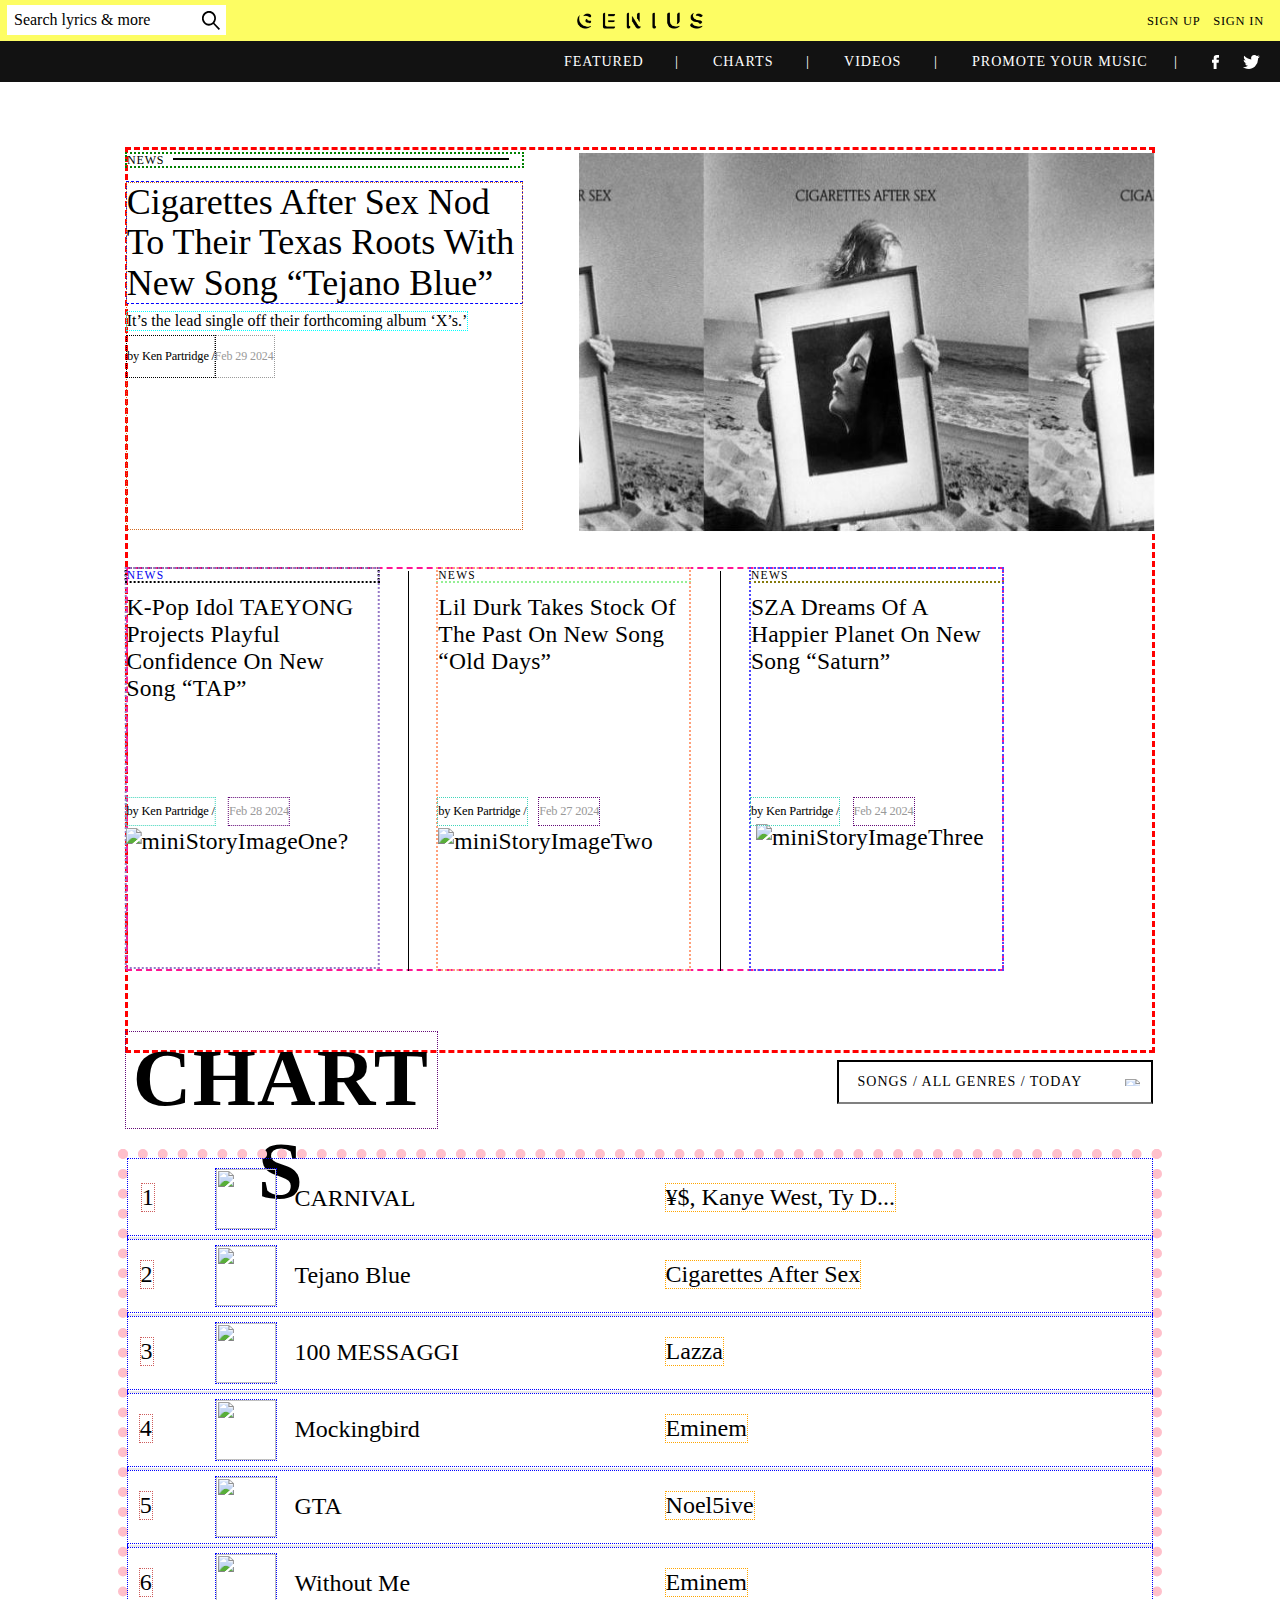
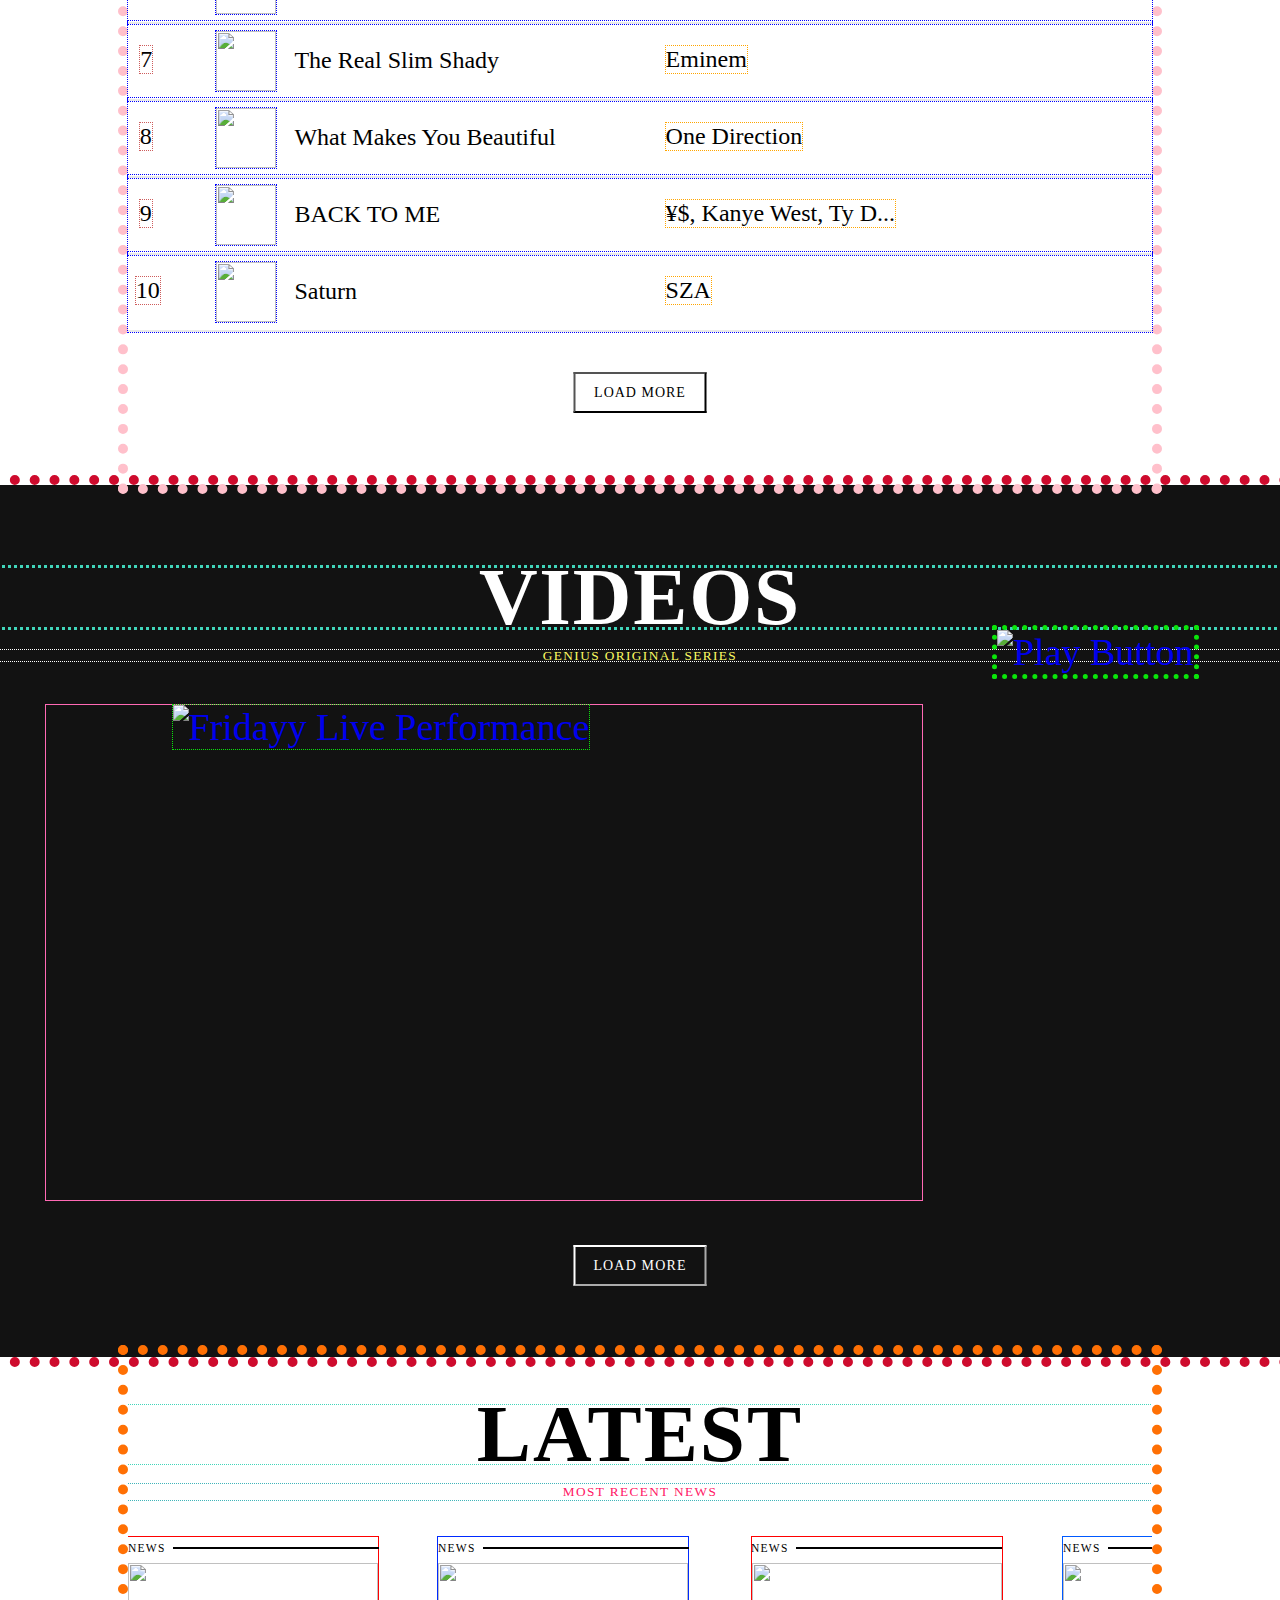
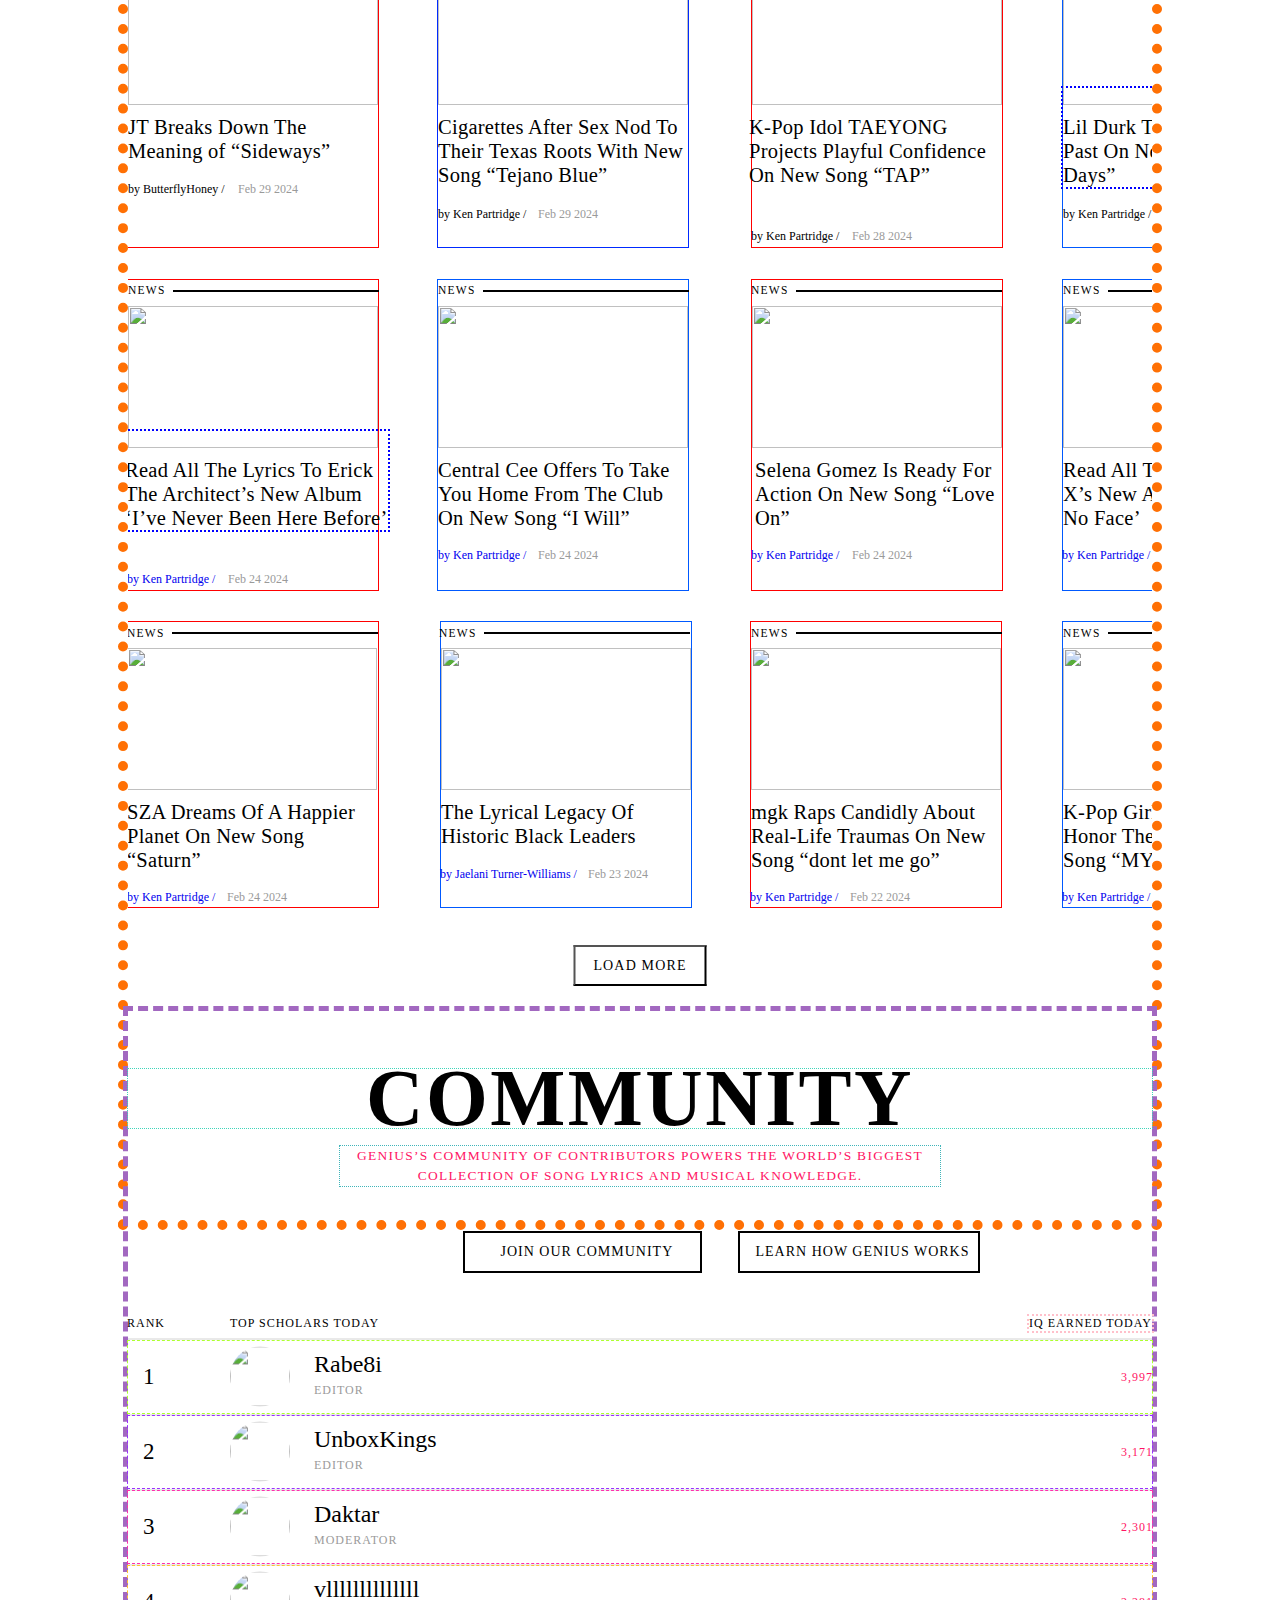
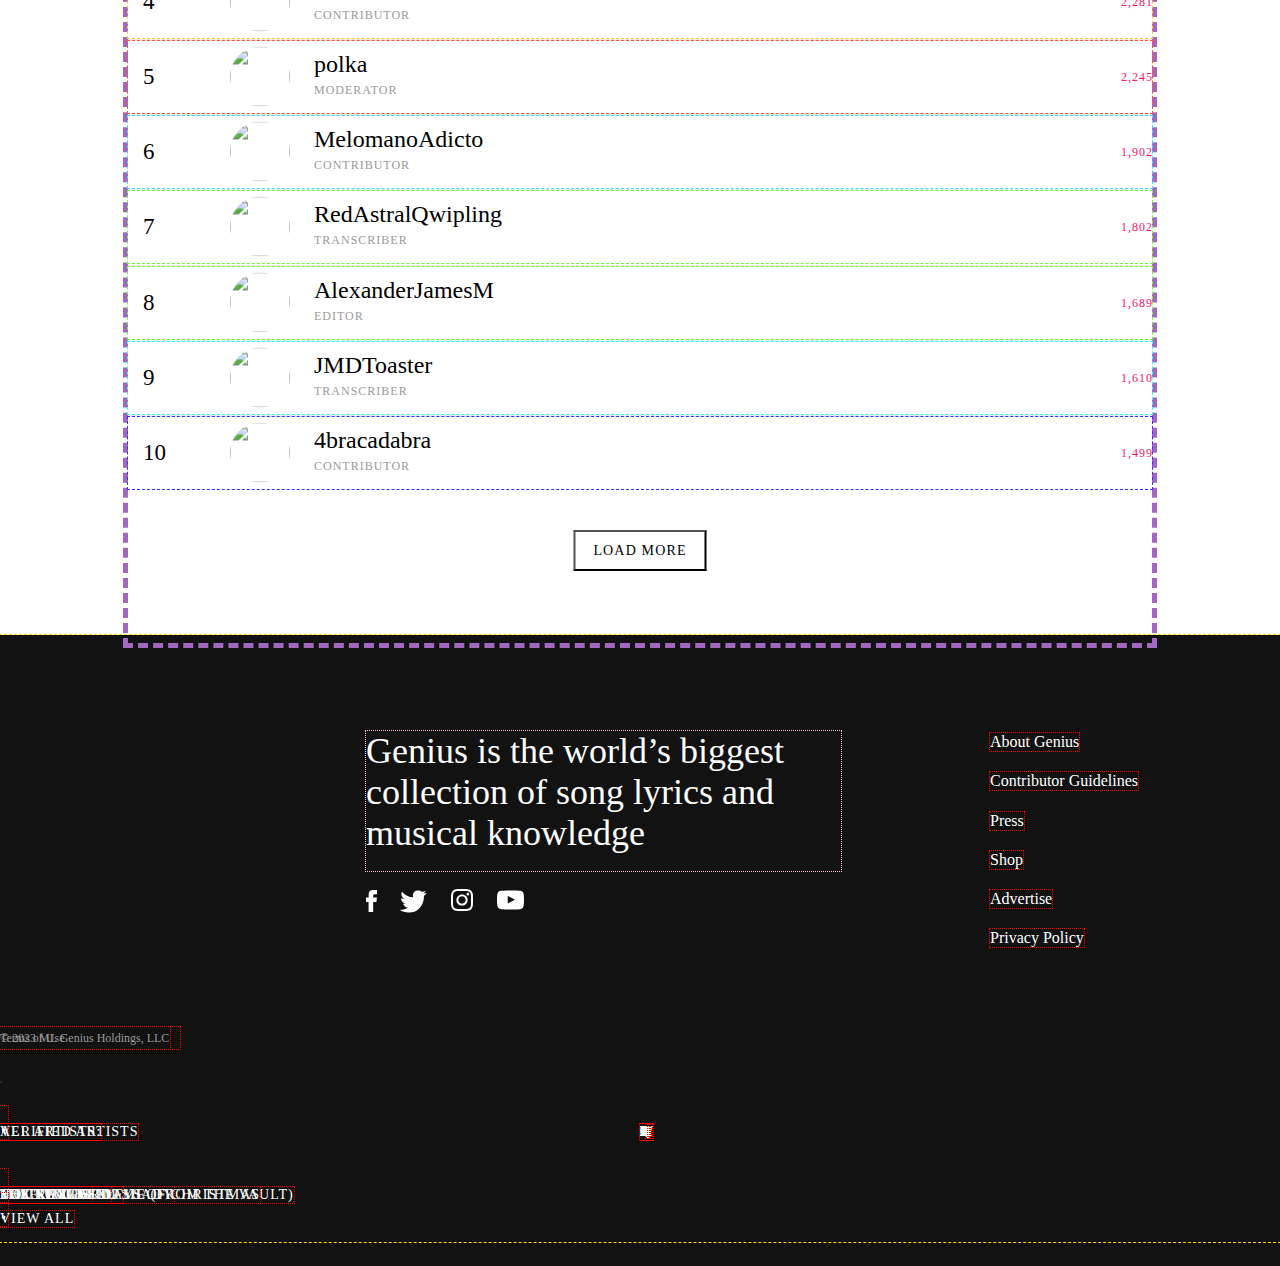
==== commit 59826d00: "- Responsive changes to make future adaptations for different devices easier - 1920x1080 view 99% co" ====
--- a/Main.html
+++ b/Main.html
@@ -26,7 +26,6 @@
 
 <div id="blackBar">
 
-  <a href="https://the50th.genius.com/" id="the50th">THE 50TH</a>
 
   <a href="#bottomBlackBarNavBarAnchor" class="navBar" id="featured">FEATURED</a> <!-- Stays on the same page -->
   <a href="#bottomThreeArticleNavBarAnchor" class="navBar" id="charts">CHARTS</a>   <!-- Stays on the same page -->
@@ -38,7 +37,6 @@
   <span id="separatorTwo">|</span>
   <span id="separatorThree">|</span>
   <span id="separatorFour">|</span>
-  <span id="separatorFive">|</span>
 
 
   <a href="https://www.facebook.com/Genius/">
@@ -60,7 +58,8 @@
 
 
 </div>
-  <div id="bottomBlackBarNavBarAnchor"></div>
+
+<div id="bottomBlackBarNavBarAnchor"></div>
 
 <img src="geniusLogo.png" onclick="redirectToHome()" alt="Genius Logo" id="geniusLogoImage">
 
@@ -76,19 +75,16 @@
 
   <div id="textContainerOne">
 
-    <a id="headingOne" href="https://genius.com/a/g-i-dle-are-more-confident-than-ever-on-new-song-queencard">(G)I-DLE Are More Confident Than Ever On New Song “Queencard”
-      <p id="paragraphOne">The song comes off the K-pop girl group’s new mini-album ‘I feel.’</p>
-      <div id="hyperlinkHoverArea">  </div>
-      <p id="mainImageName">by Leah Degrazia&nbsp;/ </p>
-      <p id="mainImageDate">May 17 2023</p>
+    <a id="headingOne" href="https://genius.com/a/cigarettes-after-sex-nod-to-their-texas-roots-with-new-song-tejano-blue">Cigarettes After Sex Nod To Their Texas Roots With New Song “Tejano Blue”
+      <p id="paragraphOne">It’s the lead single off their forthcoming album ‘X’s.’</p>
+      <div id="hyperlinkHoverArea"></div>
+      <p id="mainImageName">by Ken Partridge&nbsp;/ </p>
+      <p id="mainImageDate">Feb 29 2024</p>
     </a>
 
     </div>
-
-
-
     <a>
-      <img id="imageID1" src="iFeelGeniusClone.PNG" alt="iFeelImage" onclick="redirectToMainNewsArticle()">
+      <img id="imageID1" src="cigarettesAfterSexImage.JPG" alt="heroShotImage" onclick="redirectToMainNewsArticle()">
     </a>
 
 
@@ -98,33 +94,33 @@
     <div id="blackVerticalBarOne"></div>
     <div id="blackVerticalBarTwo"></div>
 
-    <div id="newsLineMiniOne">NEWS</div>
-      <a id="newsMiniStoryOneAnchor" href="https://genius.com/a/how-do-you-game-let-us-know-for-a-chance-to-win-200">
-        <div id="newsMiniStoryOne">How Do You Game? Let Us Know For A Chance To Win $200
-        <img src="https://images.genius.com/3438040de356a266aadee4b162334f7c.1920x1080x1.png" id="miniStoryImageOne" alt="howDoYouGame?">
-        <p id="miniStoryOneAuthor">by Genius&nbsp;/</p>
-        <p id="miniStoryOneDate">May 3 2023</p>
+      <a id="newsMiniStoryOneAnchor" href="https://genius.com/a/k-pop-idol-taeyong-projects-playful-confidence-on-new-song-tap">
+        <div id="newsLineMiniOne">NEWS</div>
+        <div id="newsMiniStoryOne">K-Pop Idol TAEYONG Projects Playful Confidence On New Song “TAP”
+        <img src="newsStoryOne24.JPG" id="miniStoryImageOne" alt="miniStoryImageOne?">
+        <p id="miniStoryOneAuthor">by Ken Partridge&nbsp;/</p>
+        <p id="miniStoryOneDate">Feb 28 2024</p>
         </div>
       </a>
 
 
 
   <div id="newsLineMiniTwo">NEWS</div>
-    <a id="newsMiniStoryTwoAnchor" href="https://genius.com/a/how-do-you-game-let-us-know-for-a-chance-to-win-200">    <!-- Wrap everything you want to  -->
-      <div id="newsMiniStoryTwo">Meet Tyla, The South African Pop Singer Who’s Going Global
-      <img src="TylaSS.PNG" id="miniStoryImageTwo" alt="tylaArticle">
+    <a id="newsMiniStoryTwoAnchor" href="https://genius.com/a/lil-durk-takes-stock-of-the-past-on-new-song-old-days">    <!-- Wrap everything you want to  -->
+      <div id="newsMiniStoryTwo">Lil Durk Takes Stock Of The Past On New Song “Old Days”
+      <img src="newsStoryTwo24.JPG" id="miniStoryImageTwo" alt="miniStoryImageTwo">
       <p id="miniStoryTwoAuthor">by Ken Partridge&nbsp;/</p>
-      <p id="miniStoryTwoDate">May 16 2023</p>
+      <p id="miniStoryTwoDate">Feb 27 2024</p>
       </div>
     </a>
 
 
   <div id="newsLineMiniThree">NEWS</div>
-    <a id="newsMiniStoryThreeAnchor" href="https://genius.com/a/top-hip-hop-song-2013">
-      <div id="newsMiniStoryThree">Looking Back At The Top Hip-Hop Song Of 2013 On Genius
-      <img src="GeniusCloneEminemImage.png" id="miniStoryImageThree" alt="eminemArticle">
-      <p id="miniStoryThreeAuthor">by Leah Degrazia /</p>
-      <p id="miniStoryThreeDate">May 13 2023</p>
+    <a id="newsMiniStoryThreeAnchor" href="https://genius.com/a/sza-dreams-of-a-happier-planet-on-new-song-saturn">
+      <div id="newsMiniStoryThree">SZA Dreams Of A Happier Planet On New Song “Saturn”
+      <img src="newsStoryThree24.JPG" id="miniStoryImageThree" alt="miniStoryImageThree">
+      <p id="miniStoryThreeAuthor">by Ken Partridge /</p>
+      <p id="miniStoryThreeDate">Feb 24 2024</p>
       </div>
     </a>
 
@@ -376,23 +372,25 @@
 
 
 
-    <a id="hyperLink" href="FridayyLifePerformance.jpg">
-      <img id="originalSeriesPicture" src="https://images.genius.com/0ad6c9c70432e9ffb98c0dbd4dd83328.1000x563x1.jpg" alt="Fridayy Live Performance">
+    <a id="hyperLink" href="https://genius.com/videos/Jt-breaks-down-the-meaning-of-sideways">
+      <img id="originalSeriesPicture" src="https://images.genius.com/09bada311763171528a557dc22ba003c.1000x563x1.jpg" alt="Fridayy Live Performance">
       <img id="playButton" src="PlayButtonDownload.JPG" alt="Play Button">
 
     </a>
 
 
 
-    <a id="originalSeriesWritingBoxLink" href="https://genius.com/videos/Fridayy-when-it-comes-to-you-live-performance">
+    <a id="originalSeriesWritingBoxLink" href="https://genius.com/videos/Jt-breaks-down-the-meaning-of-sideways">
       <div id="originalSeriesWritingBox">
 
         <div id="whiteLine"></div>
-        <img src="OpenMic.JPG" id="openMic">
-        <div id="originalSeriesNewsHeadline">Fridayy Performs "When It Comes To You" Live</div>
-        <div id="originalSeriesNewsDescription">Watch him perform the song on the latest episode of ’Open Mic.’</div>
+        <svg id="verifiedImg" viewBox="0 0 500 80">
+          <path d="M60.133 0h16.91L46.795 79.78h-16.79L0 0h17.147l16.91 48.82c1.308 4.168 3.69 10.718 4.643 14.647h.237c.953-3.81 3.216-10.36 4.764-14.646L60.135 0zm82.163 0v13.812H101.69V30.84h37.867v13.813H101.69v21.315h41.2V79.78H85.855V0h56.442zm29.77 79.78h-15.838V0h31.198c18.933 0 27.03 12.86 27.03 25.72 0 12.384-6.906 21.553-18.337 24.292l23.336 28.577v1.19h-17.504l-29.888-36.914V79.78zm0-56.68l14.407 15.838c7.026-.596 12.146-5.478 12.146-13.218 0-6.668-4.17-11.907-13.338-11.907h-13.218V23.1zm57.514 56.68V0h15.837v79.78H229.58zM317.22 0v13.812H278.4V30.96h35.96v13.693H278.4V79.78h-15.836V0h54.655zm12.145 79.78V0h15.837v79.78h-15.837zM418.79 0v13.812h-40.605V30.84h37.867v13.813h-37.867v21.315h41.2V79.78H362.35V0h56.44zm39.296 0C488.57 0 500 19.17 500 40.128c0 25.602-14.646 39.653-41.795 39.653h-25.482V0h25.363zm-9.884 13.813v52.155h10.48c16.312 0 25.48-6.788 25.48-25.84 0-18.576-9.882-26.315-25.48-26.315H448.2z"/>
+        </svg>
+        <div id="originalSeriesNewsHeadline">JT Breaks Down The Meaning of “Sideways”</div>
+        <div id="originalSeriesNewsDescription">Learn about the song’s lyrics on the latest episode of ‘Verified.’</div>
         <div id="originalSeriesReporter">by ButterflyHoney /</div>
-        <div id="originalSeriesDate"> Nov 23 2023</div>
+        <div id="originalSeriesDate"> Feb 29 2024</div>
       </div>
     </a>
 
@@ -417,10 +415,10 @@
 
       <div id="newsOne">NEWS</div>
       <div id="blackBarLatestNewsOne"></div>
-      <img src="https://images.genius.com/80e2a943ddc949fe892d1c22044b4dba.1920x1080x1.png" id="latestStoreOne">
-      <div id="latestNewsHeadlineOne">Looking Back At The Top Hip-Hop Song Of 2020 On Genius</div>
-      <div id="latestNewsAuthorOne">by Ken Partridge / </div>
-      <div id="latestNewsDateOne">Nov 25 2023</div>
+      <img src="https://images.genius.com/014f792796c0039f2901edb148b99f4d.1920x1080x1.jpg" id="latestStoreOne">
+      <div id="latestNewsHeadlineOne">JT Breaks Down The Meaning of “Sideways”</div>
+      <div id="latestNewsAuthorOne">by ButterflyHoney / </div>
+      <div id="latestNewsDateOne">Feb 29 2024</div>
 
 
     </div>
@@ -432,10 +430,10 @@
 
         <div id="newsTwo">NEWS</div>
         <div id="blackBarLatestNewsTwo"></div>
-        <img src="https://images.genius.com/80e2a943ddc949fe892d1c22044b4dba.1920x1080x1.png" id="latestStoreTwo">
-        <div id="latestNewsHeadlineTwo">Looking Back At The Top Hip-Hop Song Of 2020 On Genius</div>
+        <img src="https://images.genius.com/8783ac1122b9561853047a64de862a90.800x800x1.jpg" id="latestStoreTwo">
+        <div id="latestNewsHeadlineTwo">Cigarettes After Sex Nod To Their Texas Roots With New Song “Tejano Blue”</div>
         <div id="latestNewsAuthorTwo">by Ken Partridge / </div>
-        <div id="latestNewsDateTwo">Nov 25 2023</div>
+        <div id="latestNewsDateTwo">Feb 29 2024</div>
 
 
       </div>
@@ -447,15 +445,10 @@
 
       <div id="newsThree">NEWS</div>
       <div id="blackBarLatestNewsThree"></div>
-      <img src="https://images.genius.com/c623418abe4553230c90fe442cc09b56.3000x3000x1.png" id="latestStoreThree">
-      <div id="latestNewsHeadlineThree">Read All The Lyrics To The ‘Good Burger 2’ Soundtrack</div>
-      <div id="latestNewsAuthorThree">by Genius / </div>
-      <div id="latestNewsDateThree">Nov 23 2023</div>
-
-
-      <div id="presentedByThreeText">PRESENTED BY</div>
-      <img src="https://images.genius.com/244c8d6c6b1e76d47d5778f764f5a2fb.1205x794x1.png" id="presentedByThreeImg">
-
+      <img src="https://images.genius.com/9ac89cf24aa20ba6b1581992d4575718.1000x1000x1.jpg" id="latestStoreThree">
+      <div id="latestNewsHeadlineThree">K-Pop Idol TAEYONG Projects Playful Confidence On New Song “TAP”</div>
+      <div id="latestNewsAuthorThree">by Ken Partridge / </div>
+      <div id="latestNewsDateThree">Feb 28 2024</div>
 
     </div>
     </a>
@@ -466,11 +459,10 @@
 
       <div id="newsFour">NEWS</div>
       <div id="blackBarLatestNewsFour"></div>
-      <img src="https://images.genius.com/0431fc5c720a1773fdda2a9a693f8f61.1000x1000x1.png" id="latestStoreFour">
-      <div id="latestNewsHeadlineFour">Björk & ROSALÍA Join Forces To Fight Commercial Salmon Farming With New Song “Oral”</div>
+      <img src="https://images.genius.com/17156a55a05dac8eb20339d28d3c26d4.1000x1000x1.png" id="latestStoreFour">
+      <div id="latestNewsHeadlineFour">Lil Durk Takes Stock Of The Past On New Song “Old Days”</div>
       <div id="latestNewsAuthorFour">by Ken Partridge / </div>
-      <div id="latestNewsDateFour">Nov 22 2023</div>
-
+      <div id="latestNewsDateFour">Feb 27 2024</div>
 
     </div>
       </a>
@@ -481,10 +473,10 @@
 
       <div id="newsFive">NEWS</div>
       <div id="blackBarLatestNewsFive"></div>
-      <img src="https://images.genius.com/0431fc5c720a1773fdda2a9a693f8f61.1000x1000x1.png" id="latestStoreFive">
-      <div id="latestNewsHeadlineFive">Björk & ROSALÍA Join Forces To Fight Commercial Salmon Farming With New Song “Oral”</div>
+      <img src="https://images.genius.com/e07c30fb3fe05f5732ed72142367a320.700x700x1.jpg" id="latestStoreFive">
+      <div id="latestNewsHeadlineFive">Read All The Lyrics To Erick The Architect’s New Album ‘I’ve Never Been Here Before’</div>
       <div id="latestNewsAuthorFive">by Ken Partridge / </div>
-      <div id="latestNewsDateFive">Nov 22 2023</div>
+      <div id="latestNewsDateFive">Feb 24 2024</div>
 
 
     </div>
@@ -496,10 +488,10 @@
 
         <div id="newsSix">NEWS</div>
         <div id="blackBarLatestNewsSix"></div>
-        <img src="https://images.genius.com/80e2a943ddc949fe892d1c22044b4dba.1920x1080x1.png" id="latestStoreSix">
-        <div id="latestNewsHeadlineSix">Looking Back At The Top Hip-Hop Song Of 2020 On Genius</div>
+        <img src="https://images.genius.com/66b02ee2fb4e13a4a58e0263ba50d840.1000x1000x1.png" id="latestStoreSix">
+        <div id="latestNewsHeadlineSix">Central Cee Offers To Take You Home From The Club On New Song “I Will”</div>
         <div id="latestNewsAuthorSix">by Ken Partridge / </div>
-        <div id="latestNewsDateSix">Nov 25 2023</div>
+        <div id="latestNewsDateSix">Feb 24 2024</div>
 
 
       </div>
@@ -511,11 +503,10 @@
 
         <div id="newsSeven">NEWS</div>
         <div id="blackBarLatestNewsSeven"></div>
-        <img src="https://images.genius.com/80e2a943ddc949fe892d1c22044b4dba.1920x1080x1.png" id="latestStoreSeven">
-        <div id="latestNewsHeadlineSeven">Looking Back At The Top Hip-Hop Song Of 2020 On Genius</div>
+        <img src="https://images.genius.com/c14e7a4300f3c89229c22ca0c9dc5efc.1000x1000x1.png" id="latestStoreSeven">
+        <div id="latestNewsHeadlineSeven">Selena Gomez Is Ready For Action On New Song “Love On”</div>
         <div id="latestNewsAuthorSeven">by Ken Partridge / </div>
-        <div id="latestNewsDateSeven">Nov 25 2023</div>
-
+        <div id="latestNewsDateSeven">Feb 24 2024</div>
 
       </div>
     </a>
@@ -526,10 +517,10 @@
 
       <div id="newsEight">NEWS</div>
       <div id="blackBarLatestNewsEight"></div>
-      <img src="https://images.genius.com/9f18138d7aecea13f8b2df47c3e6e431.1000x1000x1.jpg" id="latestStoreEight">
-      <div id="latestNewsHeadlineEight">Read All The Lyrics To 2 Chainz & Lil Wayne’s New Album ‘Welcome 2 Collegrove’</div>
+      <img src="https://images.genius.com/a94e7a2f91dcd165cb6fbb6077b6c862.1000x1000x1.png" id="latestStoreEight">
+      <div id="latestNewsHeadlineEight">Read All The Lyrics To Allie X’s New Album ‘Girl With No Face’</div>
       <div id="latestNewsAuthorEight">by Ken Partridge / </div>
-      <div id="latestNewsDateEight">Nov 17 2023</div>
+      <div id="latestNewsDateEight">Feb 24 2024</div>
 
 
     </div>
@@ -541,10 +532,10 @@
 
       <div id="newsNine">NEWS</div>
       <div id="blackBarLatestNewsNine"></div>
-      <img src="https://images.genius.com/cf775b9372d430b41be898c40793f00d.2114x3171x1.jpg" id="latestStoreNine">
-      <div id="latestNewsHeadlineNine">Common Discusses His New Song With DJ Premier & His Forthcoming Album With Pete Rock</div>
+      <img src="https://images.genius.com/cdde0c68e0ae65fc0f529535e192ebee.1000x1000x1.png" id="latestStoreNine">
+      <div id="latestNewsHeadlineNine">SZA Dreams Of A Happier Planet On New Song “Saturn”</div>
       <div id="latestNewsAuthorNine">by Ken Partridge / </div>
-      <div id="latestNewsDateNine">Nov 18 2023</div>
+      <div id="latestNewsDateNine">Feb 24 2024</div>
 
 
     </div>
@@ -558,10 +549,10 @@
 
         <div id="newsTen">NEWS</div>
         <div id="blackBarLatestNewsTen"></div>
-        <img src="https://images.genius.com/cf775b9372d430b41be898c40793f00d.2114x3171x1.jpg" id="latestStoreTen">
-        <div id="latestNewsHeadlineTen">Common Discusses His New Song With DJ Premier & His Forthcoming Album With Pete Rock</div>
-        <div id="latestNewsAuthorTen">by Ken Partridge / </div>
-        <div id="latestNewsDateTen">Nov 18 2023</div>
+        <img src="https://images.genius.com/859884c4ce9b273dfbd7bfa87661e37c.1920x1080x1.png" id="latestStoreTen">
+        <div id="latestNewsHeadlineTen">The Lyrical Legacy Of Historic Black Leaders</div>
+        <div id="latestNewsAuthorTen">by Jaelani Turner-Williams / </div>
+        <div id="latestNewsDateTen">Feb 23 2024</div>
 
 
       </div>
@@ -573,10 +564,10 @@
 
         <div id="newsEleven">NEWS</div>
         <div id="blackBarLatestNewsEleven"></div>
-        <img src="https://images.genius.com/cf775b9372d430b41be898c40793f00d.2114x3171x1.jpg" id="latestStoreEleven">
-        <div id="latestNewsHeadlineEleven">Common Discusses His New Song With DJ Premier & His Forthcoming Album With Pete Rock</div>
+        <img src="https://images.genius.com/60885a82c2d57e3e18a05049e1610d41.1000x1000x1.png" id="latestStoreEleven">
+        <div id="latestNewsHeadlineEleven">mgk Raps Candidly About Real-Life Traumas On New Song “dont let me go”</div>
         <div id="latestNewsAuthorEleven">by Ken Partridge / </div>
-        <div id="latestNewsDateEleven">Nov 18 2023</div>
+        <div id="latestNewsDateEleven">Feb 22 2024</div>
 
 
       </div>
@@ -589,10 +580,10 @@
 
         <div id="newsTwelve">NEWS</div>
         <div id="blackBarLatestNewsTwelve"></div>
-        <img src="https://images.genius.com/cf775b9372d430b41be898c40793f00d.2114x3171x1.jpg" id="latestStoreTwelve">
-        <div id="latestNewsHeadlineTwelve">Common Discusses His New Song With DJ Premier & His Forthcoming Album With Pete Rock</div>
+        <img src="https://images.genius.com/d71df9efc16f2189dde1510e453dc0f5.1000x1000x1.png" id="latestStoreTwelve">
+        <div id="latestNewsHeadlineTwelve">K-Pop Girl Group X:IN Honor Their Heroes On New Song “MY IDOL”</div>
         <div id="latestNewsAuthorTwelve">by Ken Partridge / </div>
-        <div id="latestNewsDateTwelve">Nov 18 2023</div>
+        <div id="latestNewsDateTwelve">Feb 21 2024</div>
 
 
       </div>
@@ -750,174 +741,174 @@
 
             <div id="communityRankOne">
               <div id="rankNumber1">1</div>
-              <img src="userImage1.jpeg" id="userImage1">
-              <div id="userName1">alxdv</div>
-              <div id="userLevel1">CONTRIBUTOR</div>
-              <div id="userPoints1">4,534</div>
+              <img src="https://images.genius.com/avatars/medium/e32f8b05d17eef340dd33135944f08b3" id="userImage1">
+              <div id="userName1">Rabe8i</div>
+              <div id="userLevel1">EDITOR</div>
+              <div id="userPoints1">3,997</div>
             </div>
 
 
             <div id="communityRankTwo">
               <div id="rankNumber2">2</div>
-              <img src="userImage2.gif" id="userImage2">
-              <div id="userName2">frialdad</div>
-              <div id="userLevel2">MODERATOR</div>
-              <div id="userPoints2">3,887</div>
+              <img src="https://filepicker-images.genius.com/43got21ohev" id="userImage2">
+              <div id="userName2">UnboxKings</div>
+              <div id="userLevel2">EDITOR</div>
+              <div id="userPoints2">3,171</div>
             </div>
 
 
             <div id="communityRankThree">
               <div id="rankNumber3">3</div>
-              <img src="userImage3.gif" id="userImage3">
-              <div id="userName3">Cheat_Genius</div>
-              <div id="userLevel3">TRANSCRIBER</div>
-              <div id="userPoints3">3,612</div>
+              <img src="https://images.genius.com/avatars/medium/97c143dd24dbcd6292f9e83ef8316efe" id="userImage3">
+              <div id="userName3">Daktar</div>
+              <div id="userLevel3">MODERATOR</div>
+              <div id="userPoints3">2,301</div>
             </div>
 
 
             <div id="communityRankFour">
               <div id="rankNumber4">4</div>
-              <img src="userImage4.png" id="userImage4">
-              <div id="userName4">PlanNine</div>
-              <div id="userLevel4">MODERATOR</div>
-              <div id="userPoints4">2,471</div>
+              <img src="https://images.genius.com/avatars/medium/0d479a5cc3dc970ecdcede18b3818574" id="userImage4">
+              <div id="userName4">vllllllllllllll</div>
+              <div id="userLevel4">CONTRIBUTOR</div>
+              <div id="userPoints4">2,281</div>
             </div>
 
 
             <div id="communityRankFive">
               <div id="rankNumber5">5</div>
-              <img src="userImage5.jpeg" id="userImage5">
-              <div id="userName5">SmashBreezy</div>
-              <div id="userLevel5">EDITOR</div>
-              <div id="userPoints5">2,364</div>
+              <img src="https://images.genius.com/avatars/medium/bdd79742ba3069cdd6578141bd7d5664" id="userImage5">
+              <div id="userName5">polka</div>
+              <div id="userLevel5">MODERATOR</div>
+              <div id="userPoints5">2,245</div>
             </div>
 
 
             <div id="communityRankSix">
               <div id="rankNumber6">6</div>
-              <img src="userImage6.png" id="userImage6">
-              <div id="userName6">AirGuitarVirtuosoRU</div>
+              <img src="https://images.genius.com/avatars/medium/9a6876d2b65b6a2207f7dc49603b4735" id="userImage6">
+              <div id="userName6">MelomanoAdicto</div>
               <div id="userLevel6">CONTRIBUTOR</div>
-              <div id="userPoints6">2,056</div>
+              <div id="userPoints6">1,902</div>
             </div>
 
 
             <div id="communityRankSeven">
               <div id="rankNumber7">7</div>
-              <img src="userImage7.jpeg" id="userImage7">
-              <div id="userName7">polka</div>
-              <div id="userLevel7">MODERATOR</div>
-              <div id="userPoints7">1,721</div>
+              <img src="https://images.genius.com/avatars/medium/55740b32f967f4b724dda58b56147c39" id="userImage7">
+              <div id="userName7">RedAstralQwipling</div>
+              <div id="userLevel7">TRANSCRIBER</div>
+              <div id="userPoints7">1,802</div>
             </div>
 
 
             <div id="communityRankEight">
               <div id="rankNumber8">8</div>
-              <img src="userImage8.jpeg" id="userImage8">
-              <div id="userName8">UnboxKings</div>
+              <img src="https://images.genius.com/837849de0aff27899074a268354f6b6f.1000x1000x1.jpg" id="userImage8">
+              <div id="userName8">AlexanderJamesM</div>
               <div id="userLevel8">EDITOR</div>
-              <div id="userPoints8">1,640</div>
+              <div id="userPoints8">1,689</div>
             </div>
 
 
             <div id="communityRankNine">
               <div id="rankNumber9">9</div>
-              <img src="userImage9.jpeg" id="userImage9">
-              <div id="userName9">RAZOR05</div>
+              <img src="https://images.genius.com/avatars/medium/d35c0a5d7f6cfb2a89882571ca0a7f9d" id="userImage9">
+              <div id="userName9">JMDToaster</div>
               <div id="userLevel9">TRANSCRIBER</div>
-              <div id="userPoints9">1,549</div>
+              <div id="userPoints9">1,610</div>
             </div>
 
 
             <div id="communityRankTen">
               <div id="rankNumber10">10</div>
-              <img src="userImage10.jpeg" id="userImage10">
-              <div id="userName10">MCGAIDAR</div>
+              <img src="https://filepicker-images.genius.com/dtwn6i1wjh8" id="userImage10">
+              <div id="userName10">4bracadabra</div>
               <div id="userLevel10">CONTRIBUTOR</div>
-              <div id="userPoints10">1,479</div>
+              <div id="userPoints10">1,499</div>
             </div>
 
 
 
             <div id="communityRankEleven">
               <div id="rankNumber11">11</div>
-              <img src="userImage10.jpeg" id="userImage11">
-              <div id="userName11">MCGAIDAR</div>
-              <div id="userLevel11">CONTRIBUTOR</div>
-              <div id="userPoints11">1,479</div>
+              <img src="https://images.genius.com/avatars/medium/4708e7fa634da80d3778222386d366e1" id="userImage11">
+              <div id="userName11">☈​Ň WP☈✪W₳DƵ.ッ</div>
+              <div id="userLevel11">TRANSCRIBER</div>
+              <div id="userPoints11">1,449</div>
             </div>
 
 
             <div id="communityRankTwelve">
               <div id="rankNumber12">12</div>
-              <img src="userImage12.jpeg" id="userImage12">
-              <div id="userName12">[Username]</div>
-              <div id="userLevel12">[User Level]</div>
-              <div id="userPoints12">[User Points]</div>
+              <img src="https://images.genius.com/avatars/medium/aea75e1062e4fa0b0d330958089964d3" id="userImage12">
+              <div id="userName12">destinarchy</div>
+              <div id="userLevel12">EDITOR</div>
+              <div id="userPoints12">1,436</div>
             </div>
 
             <div id="communityRankThirteen">
               <div id="rankNumber13">13</div>
-              <img src="userImage13.jpeg" id="userImage13">
-              <div id="userName13">[Username]</div>
-              <div id="userLevel13">[User Level]</div>
-              <div id="userPoints13">[User Points]</div>
+              <img src="https://images.genius.com/avatars/medium/2f4efbb8d2031e656696b1f2e029c742" id="userImage13">
+              <div id="userName13">Chloe Conlon 🍀</div>
+              <div id="userLevel13">MODERATOR</div>
+              <div id="userPoints13">1,376</div>
             </div>
 
             <div id="communityRankFourteen">
               <div id="rankNumber14">14</div>
-              <img src="userImage14.jpeg" id="userImage14">
-              <div id="userName14">[Username]</div>
-              <div id="userLevel14">[User Level]</div>
-              <div id="userPoints14">[User Points]</div>
+              <img src="https://images.genius.com/avatars/medium/d0898f6ace81844b179a7bc330a1b4f3" id="userImage14">
+              <div id="userName14">Cause_4ffect</div>
+              <div id="userLevel14">CONTRIBUTOR</div>
+              <div id="userPoints14">1,362</div>
             </div>
 
             <div id="communityRankFifteen">
               <div id="rankNumber15">15</div>
-              <img src="userImage15.jpeg" id="userImage15">
-              <div id="userName15">[Username]</div>
-              <div id="userLevel15">[User Level]</div>
-              <div id="userPoints15">[User Points]</div>
+              <img src="https://images.genius.com/avatars/medium/b7573353a429e4b9e87053763baea923" id="userImage15">
+              <div id="userName15">RyanEliason</div>
+              <div id="userLevel15">CONTRIBUTOR</div>
+              <div id="userPoints15">1,250</div>
             </div>
 
             <div id="communityRankSixteen">
               <div id="rankNumber16">16</div>
-              <img src="userImage16.jpeg" id="userImage16">
-              <div id="userName16">[Username]</div>
-              <div id="userLevel16">[User Level]</div>
-              <div id="userPoints16">[User Points]</div>
+              <img src="https://filepicker-images.genius.com/le008t91c1g" id="userImage16">
+              <div id="userName16">NikolaOfMontenegro</div>
+              <div id="userLevel16">CONTRIBUTOR</div>
+              <div id="userPoints16">1,112</div>
             </div>
 
             <div id="communityRankSeventeen">
               <div id="rankNumber17">17</div>
-              <img src="userImage17.jpeg" id="userImage17">
-              <div id="userName17">[Username]</div>
-              <div id="userLevel17">[User Level]</div>
-              <div id="userPoints17">[User Points]</div>
+              <img src="https://images.genius.com/39102baff24b4a673db40a602809da81.736x736x1.jpg" id="userImage17">
+              <div id="userName17">shxtshxtz</div>
+              <div id="userLevel17">TRANSCRIBER</div>
+              <div id="userPoints17">1,102</div>
             </div>
 
             <div id="communityRankEighteen">
               <div id="rankNumber18">18</div>
-              <img src="userImage18.jpeg" id="userImage18">
-              <div id="userName18">[Username]</div>
-              <div id="userLevel18">[User Level]</div>
-              <div id="userPoints18">[User Points]</div>
+              <img src="https://images.genius.com/avatars/medium/3c6af1b4975405542ba76125f2c23568" id="userImage18">
+              <div id="userName18">AirGuitarVirtuosoRU</div>
+              <div id="userLevel18">CONTRIBUTOR</div>
+              <div id="userPoints18">1,098</div>
             </div>
 
             <div id="communityRankNineteen">
               <div id="rankNumber19">19</div>
-              <img src="userImage19.jpeg" id="userImage19">
-              <div id="userName19">[Username]</div>
-              <div id="userLevel19">[User Level]</div>
-              <div id="userPoints19">[User Points]</div>
+              <img src="https://images.genius.com/avatars/medium/ee6398b661800f662f10f6775f3bc28a" id="userImage19">
+              <div id="userName19">Static 101</div>
+              <div id="userLevel19">TRANSCRIBER</div>
+              <div id="userPoints19">1,073</div>
             </div>
 
             <div id="communityRankTwenty">
               <div id="rankNumber20">20</div>
-              <img src="userImage20.jpeg" id="userImage20">
-              <div id="userName20">[Username]</div>
-              <div id="userLevel20">[User Level]</div>
-              <div id="userPoints20">[User Points]</div>
+              <img src="https://images.genius.com/avatars/medium/8754e51ff7af5f9662a97a08d5804a8d" id="userImage20">
+              <div id="userName20">Ferbinho</div>
+              <div id="userLevel20">MODERATOR</div>
+              <div id="userPoints20">994</div>
             </div>
 
 
@@ -1585,7 +1576,7 @@
 
   <div id="footerBackground">
 
-    <div id="footer"></div>
+    <div id="footer">
     <div id="footerGeniusDescription">Genius is the world’s biggest collection of song lyrics and musical knowledge</div>
 
 
@@ -1750,7 +1741,7 @@
     </a>
 
 
-
+    </div>
 
   </div>
 
--- a/MainCSS.css
+++ b/MainCSS.css
@@ -8,16 +8,12 @@
 html {
   overflow-y: scroll;
   overflow-x: hidden;
-
-}
-
-body {
 }
 
 #yellowBar {
   background-color: #fdfd63;
   height: 41px;
-  width: 100%;
+  width: 100vw;
   padding-right: 10px;
   display: flex;
   align-items: center; /* Vertical alignment */
@@ -28,6 +24,7 @@
   background-color: #121212 ;
   height: 41px;
   display: flex;
+  width: 100vw;
   align-items: center; /* Vertical axis alignment */
   justify-content: center
 }
@@ -36,109 +33,78 @@
   background-color: yellow; /* Set the desired background color */
 }
 
-#the50th{
-  font-weight: 525;
-  font-size: 14.1px;
-  letter-spacing: 0.95px;
-  position: absolute;
-  left: 492px;
-  font-family: "Programme Regular", serif;
-  color: white;
-  text-decoration: none;
-}
-
 
 #separatorOne {
   position: absolute;
-  left: 599px;
+  left: 675px;
   color: white;
   font-weight: 500;
   font-size: 15px;
 }
-
-
 #featured {
   font-weight: 525;
   font-size: 14.1px;
   letter-spacing: 0.95px;
   position: absolute;
-  left: 636px;
+  left: 564px;
   font-family: "Programme Regular", serif;
   color: white;
   text-decoration: none;
 }
-
 #separatorTwo {
   position: absolute;
-  left: 748px;
+  left: 806px;
   color: white;
   font-weight: 500;
   font-size: 15px;
 }
-
 #charts {
   font-weight: 525;
   font-size: 14.1px;
   letter-spacing: 0.95px;
   position: absolute;
-  left: 786px;
+  left: 713px;
   font-family: "Programme Regular", serif;
   color: white;
   text-decoration: none;
 }
-
 #separatorThree {
   position: absolute;
-  left: 878px;
+  left: 934px;
   color: white;
   font-weight: 500;
   font-size: 15px;
 }
-
-
 #videos {
   font-weight: 525;
   font-size: 14.1px;
   letter-spacing: 0.95px;
   position: absolute;
-  left: 916px;
+  left: 844px;
   font-family: "Programme Regular", serif;
   color: white;
   text-decoration: none;
 }
-
 #separatorFour {
   position: absolute;
-  left: 1006px;
+  left: 1174px;
   color: white;
   font-weight: 500;
   font-size: 15px;
 }
-
-
-
 #promoteYourMusic {
   font-weight: 525;
   font-size: 14.1px;
   letter-spacing: 0.95px;
   position: absolute;
-  left: 1044px;
+  left: 972px;
   font-family: "Programme Regular", serif;
   color: white;
   text-decoration: none;
 }
-
-#separatorFive {
-  position: absolute;
-  left: 1246px;
-  color: white;
-  font-weight: 500;
-  font-size: 15px;
-}
-
 #facebookHeader {
   position: absolute;
-  left: 1280px;
+  left: 1208px;
   background: none;
   cursor: pointer;
   height: 14px;
@@ -147,7 +113,7 @@
 }
 #twitterHeader{
   position: absolute;
-  left: 1315px;
+  left: 1243px;
   background: none;
   cursor: pointer;
   height: 18px;
@@ -156,7 +122,7 @@
 }
 #instagramHeader{
   position: absolute;
-  left: 1356px;
+  left: 1284px;
   background: none;
   cursor: pointer;
   height: 14px;
@@ -165,7 +131,7 @@
 }
 #youtubeHeader{
   position: absolute;
-  left: 1394px;
+  left: 1322px;
   background: none;
   cursor: pointer;
   height: 18px;
@@ -173,11 +139,7 @@
   top: 52px;
 }
 
-
-
-
-
-#signUp {
+#signUp{
 
   font-size: 78.1%;
   position: absolute;
@@ -190,7 +152,6 @@
   font-family: "Programme Regular", serif;
   letter-spacing: 0.77px;
 }
-
 #signIn {
   font-size: 78.1%;
   position: absolute;
@@ -203,12 +164,6 @@
   font-family: "Programme Regular", serif;
   letter-spacing: 0.77px;
 }
-
-@font-face {font-family: "Programme Regular"; src: url("//db.onlinewebfonts.com/t/615ebd2bd72c443cdfe3991532f0df4f.eot"); src: url("//db.onlinewebfonts.com/t/615ebd2bd72c443cdfe3991532f0df4f.eot?#iefix") format("embedded-opentype"), url("//db.onlinewebfonts.com/t/615ebd2bd72c443cdfe3991532f0df4f.woff2") format("woff2"), url("//db.onlinewebfonts.com/t/615ebd2bd72c443cdfe3991532f0df4f.woff") format("woff"), url("//db.onlinewebfonts.com/t/615ebd2bd72c443cdfe3991532f0df4f.ttf") format("truetype"), url("//db.onlinewebfonts.com/t/615ebd2bd72c443cdfe3991532f0df4f.svg#Programme Regular") format("svg"); }
-@font-face {font-family: "Programme Light"; src: url("//db.onlinewebfonts.com/t/a9119a625b812f862b623442195661ff.eot"); src: url("//db.onlinewebfonts.com/t/a9119a625b812f862b623442195661ff.eot?#iefix") format("embedded-opentype"), url("//db.onlinewebfonts.com/t/a9119a625b812f862b623442195661ff.woff2") format("woff2"), url("//db.onlinewebfonts.com/t/a9119a625b812f862b623442195661ff.woff") format("woff"), url("//db.onlinewebfonts.com/t/a9119a625b812f862b623442195661ff.ttf") format("truetype"), url("//db.onlinewebfonts.com/t/a9119a625b812f862b623442195661ff.svg#Programme Light") format("svg"); }
-/*  height="151" width="837"   5.583333*/
-
-
 #searchBar {
   font-family: "Programme Regular", serif;
   font-weight: 525;
@@ -222,7 +177,6 @@
   border: none;
   outline: none;
 }
-
 #searchBar::placeholder{
   color: black;
   padding-left: 1px;
@@ -230,7 +184,6 @@
 #searchBar:focus::placeholder{
   color: #8b8989;
 }
-
 #searchButton{
   position: absolute;
   left: 98px;
@@ -252,8 +205,8 @@
   background-color: transparent;
 }
 
-
-
+@font-face {font-family: "Programme Regular"; src: url("//db.onlinewebfonts.com/t/615ebd2bd72c443cdfe3991532f0df4f.eot"); src: url("//db.onlinewebfonts.com/t/615ebd2bd72c443cdfe3991532f0df4f.eot?#iefix") format("embedded-opentype"), url("//db.onlinewebfonts.com/t/615ebd2bd72c443cdfe3991532f0df4f.woff2") format("woff2"), url("//db.onlinewebfonts.com/t/615ebd2bd72c443cdfe3991532f0df4f.woff") format("woff"), url("//db.onlinewebfonts.com/t/615ebd2bd72c443cdfe3991532f0df4f.ttf") format("truetype"), url("//db.onlinewebfonts.com/t/615ebd2bd72c443cdfe3991532f0df4f.svg#Programme Regular") format("svg"); }
+@font-face {font-family: "Programme Light"; src: url("//db.onlinewebfonts.com/t/a9119a625b812f862b623442195661ff.eot"); src: url("//db.onlinewebfonts.com/t/a9119a625b812f862b623442195661ff.eot?#iefix") format("embedded-opentype"), url("//db.onlinewebfonts.com/t/a9119a625b812f862b623442195661ff.woff2") format("woff2"), url("//db.onlinewebfonts.com/t/a9119a625b812f862b623442195661ff.woff") format("woff"), url("//db.onlinewebfonts.com/t/a9119a625b812f862b623442195661ff.ttf") format("truetype"), url("//db.onlinewebfonts.com/t/a9119a625b812f862b623442195661ff.svg#Programme Light") format("svg"); }
 
 #geniusLogoImage {
   height: 22.48px;
@@ -266,11 +219,12 @@
 }
 #geniusLogoImage::selection{
   background-color: transparent; /* Set the desired background color */
-
-}
+}
+
+
 
 #containerOneMain {
-  outline: red dashed 1px;
+  outline: red dashed 3px;
   font-family: "Programme Light", serif;
   font-size: 38px;
   position: absolute;
@@ -286,11 +240,8 @@
   flex-direction: column;
   text-align: center;
   max-width: 1185px;
-}
-
-
-
-
+  height: 100%;
+}
 #featuredLineOne{
   outline: green dotted 2px;
   font-family: "Programme Regular", serif;
@@ -308,11 +259,10 @@
   transform: translateX(-0);
   letter-spacing: 0.825px;
 }
-
 #featuredBlackBar{
   background-color: black;
   height: 2px;
-  width: 415px;
+  width: 85%;
   left: 46px;
   position: absolute;
   top: 4px;
@@ -332,7 +282,6 @@
   width: 38.6225%;
   background-color: white;
 }
-
 #hyperlinkHoverArea {
   outline: dotted chocolate 1px;
   top: 1px;
@@ -342,21 +291,14 @@
   position: absolute;
 
 }
-
-
 #imageID1 {
-  position: absolute;
-  top: 3px;
-  left: 43.75575%;
   height: 379px;
-  width: 669px;
+  width: 56.3%;
+  position: absolute;
+  right: -3px;
+  top: 3px; /* or any other value depending on where you want the image to be positioned vertically */
   cursor: pointer;
 }
-
-
-
-
-
 #headingOne {
   text-decoration: none;
   color: black;
@@ -370,7 +312,6 @@
   text-decoration: underline;
   text-decoration-thickness: 1px;
 }
-
 #paragraphOne {
   outline: aqua dotted 1px;
   font-family: "Programme Light", serif;
@@ -390,15 +331,13 @@
   text-decoration: none;
   color: black;
 }
-
-
 #mainImageName {
   outline: dotted black 1px;
   color: black;
   font-size: 12.45px;
   margin-top: 5px;
   position: absolute;
-  top: 137.5%;
+  top: 123%;
   left: 0.05%;
   margin-bottom: 0;
   display: flex;
@@ -407,14 +346,13 @@
   text-align: left;
   letter-spacing: -0.2px;
 }
-
 #mainImageDate {
   outline: dotted #999999 1px;
   color: #999999FF;
   font-size: 12px;
   margin-top: 5px;
   position: absolute;
-  top: 137.5%;
+  top: 123%;
   left: 22.2%;
   margin-bottom: 0;
   display: flex;
@@ -443,7 +381,6 @@
   top: 2px;
   left: 32%;
 }
-
 #blackVerticalBarTwo {
   background-color: black;
   height: 400px;
@@ -452,7 +389,6 @@
   top: 2px;
   left: 67.75%;
 }
-
 
 #newsLineMiniOne {
   outline: #000000 dotted 2px;
@@ -470,7 +406,6 @@
   transform: translateX(-0.15%);
   letter-spacing: 1.25px;
 }
-
 #newsMiniStoryOne {
   outline: #9679c8 dotted 2px;
   font-family: "Programme Light", serif;
@@ -492,7 +427,6 @@
   color: black;
 
 }
-
 #newsMiniStoryOneAnchor:hover{
   text-decoration-color: black;
   color: black;
@@ -500,12 +434,10 @@
   text-decoration-thickness: 1px;
   cursor: pointer;
 }
-
 #newsMiniStoryOneAnchor:hover #newsMiniStoryOne {
   text-decoration: underline;
   text-decoration-thickness: 1px;
 }
-
 #miniStoryOneAuthor{
   outline: dotted #40d5ba 1px;
   color: black;
@@ -523,7 +455,6 @@
   left: 0;
 
 }
-
 #miniStoryOneDate{
   outline: dotted #640a78 1px;
   color: #999999FF;
@@ -538,10 +469,9 @@
   letter-spacing: -0.2px;
   top: 224px;
   padding-top: 0;
-  left: 29%;
+  left: 44%;
   transform: translateX(-13.25%);
 }
-
 #miniStoryImageOne {
   position: absolute;
   top: 259px;
@@ -568,7 +498,6 @@
   letter-spacing: 1.3px;
   color: black;
 }
-
 #newsMiniStoryTwo  {
   outline: lightsalmon 2px dotted;
   left: 35.5%;
@@ -588,7 +517,6 @@
   line-height: 27px;
   color: black;
 }
-
 #newsMiniStoryTwoAnchor:hover{
   text-decoration-color: black;
   color: black;
@@ -596,14 +524,12 @@
   text-decoration-thickness: 1px;
   cursor: pointer;
 }
-
 #newsMiniStoryTwoAnchor:hover #newsMiniStoryTwo {
   text-decoration: underline;
   color: black;
   text-decoration-color: black;
   text-decoration-thickness: 1px;
 }
-
 #miniStoryImageTwo {
   position: absolute;
   top: 259px;
@@ -612,7 +538,6 @@
   width: 252px;
   cursor: pointer;
 }
-
 #miniStoryTwoAuthor {
   outline: dotted #40d5ba 1px;
   color: black;
@@ -629,7 +554,6 @@
   padding-top: 0;
   left: 0;
 }
-
 #miniStoryTwoDate {
   outline: dotted #640a78 1px;
   color: #999999FF;
@@ -646,6 +570,7 @@
   left: 40.25%;
   padding-top: 0;
 }
+
 
 #newsLineMiniThree {
   outline: #857a0a dotted 2px;
@@ -664,7 +589,6 @@
   letter-spacing: 1.3px;
   color: black;
 }
-
 #newsMiniStoryThree  {
   outline: #4d46ff 2px dotted;
   right: 0;
@@ -684,8 +608,6 @@
   line-height: 27px;
   color: black;
 }
-
-
 #newsMiniStoryThreeAnchor:hover{
   text-decoration-color: black;
   color: black;
@@ -693,23 +615,21 @@
   text-decoration-thickness: 1px;
   cursor: pointer;
 }
-
 #newsMiniStoryThreeAnchor:hover #newsMiniStoryThree {
   text-decoration: underline;
   color: black;
   text-decoration-color: black;
   text-decoration-thickness: 1px;
 }
-
 #miniStoryImageThree {
   position: absolute;
-  top: 259px;
+  top: 255px;
   right: 0;
+  left: 5px;
   height: 143px;
   width: 252px;
   cursor: pointer;
 }
-
 #miniStoryThreeAuthor {
   outline: dotted #40d5ba 1px;
   color: black;
@@ -727,7 +647,6 @@
   left: 0;
 
 }
-
 #miniStoryThreeDate {
   outline: dotted #640a78 1px;
   color: #999999FF;
@@ -824,8 +743,14 @@
   top: 1936px;
 }
 
-
-#areaCodes {
+.item-link {
+  color: black;
+  text-decoration-color: black;
+  text-decoration: none;
+}
+
+
+#one {
   font-family: "Programme Regular", serif;
   outline: blue 0.5px dotted;
   position: absolute;
@@ -843,26 +768,7 @@
   justify-content: left;
   transition: background-color 0.15s ease;
 }
-#areaCodes:hover {
-  background-color: #e9e9e9;
-}
-#areaCodes img {
-  outline: blue 0.5px dotted;
-  position: absolute;
-  top: 10px;
-  left: 8.6%;
-  height: 60px;
-  width: 60px;
-}
-
-.item-link {
-  color: black;
-  text-decoration-color: black;
-  text-decoration: none;
-}
-
-
-#cupidTW {
+#two {
   font-family: "Programme Regular", serif;
   outline: blue 0.5px dotted;
   position: absolute;
@@ -880,20 +786,7 @@
   justify-content: left;
   transition: background-color 0.15s ease;
 }
-  #cupidTW:hover {
-    background-color: #e9e9e9;
-  }
-  #cupidTW img {
-    outline: blue 0.5px dotted;
-    position: absolute;
-    top: 10px;
-    left: 8.6%;
-    height: 60px;
-    width: 60px;
-  }
-
-
-#allMyLife {
+#three {
   font-family: "Programme Regular", serif;
   outline: blue 0.5px dotted;
   position: absolute;
@@ -911,19 +804,7 @@
   justify-content: left;
   transition: background-color 0.15s ease;
 }
-#allMyLife:hover {
-  background-color: #e9e9e9;
-}
-#allMyLife img {
-  outline: blue 0.5px dotted;
-  position: absolute;
-  top: 10px;
-  left: 8.6%;
-  height: 60px;
-  width: 60px;
-}
-
-#kaarija {
+#four {
   font-family: "Programme Regular", serif;
   outline: blue 0.5px dotted;
   position: absolute;
@@ -941,19 +822,7 @@
   justify-content: left;
   transition: background-color 0.15s ease;
 }
-#kaarija:hover {
-  background-color: #e9e9e9;
-}
-#kaarija img {
-  outline: blue 0.5px dotted;
-  position: absolute;
-  top: 10px;
-  left: 8.6%;
-  height: 60px;
-  width: 60px;
-}
-
-#fiftyFiftyCupid {
+#five {
   font-family: "Programme Regular", serif;
   outline: blue 0.5px dotted;
   position: absolute;
@@ -971,19 +840,7 @@
   justify-content: left;
   transition: background-color 0.15s ease;
 }
-#fiftyFiftyCupid:hover {
-  background-color: #e9e9e9;
-}
-#fiftyFiftyCupid img {
-  outline: blue 0.5px dotted;
-  position: absolute;
-  top: 10px;
-  left: 8.6%;
-  height: 60px;
-  width: 60px;
-}
-
-#mathematicalDisrespect {
+#six {
   font-family: "Programme Regular", serif;
   outline: blue 0.5px dotted;
   position: absolute;
@@ -1001,19 +858,7 @@
   justify-content: left;
   transition: background-color 0.15s ease;
 }
-#mathematicalDisrespect:hover {
-  background-color: #e9e9e9;
-}
-#mathematicalDisrespect img {
-  outline: blue 0.5px dotted;
-  position: absolute;
-  top: 10px;
-  left: 8.6%;
-  height: 60px;
-  width: 60px;
-}
-
-#yoasobi {
+#seven {
   font-family: "Programme Regular", serif;
   outline: blue 0.5px dotted;
   position: absolute;
@@ -1031,19 +876,7 @@
   justify-content: left;
   transition: background-color 0.15s ease;
 }
-#yoasobi:hover {
-  background-color: #e9e9e9;
-}
-#yoasobi img {
-  outline: blue 0.5px dotted;
-  position: absolute;
-  top: 10px;
-  left: 8.6%;
-  height: 60px;
-  width: 60px;
-}
-
-#iFeel {
+#eight {
   font-family: "Programme Regular", serif;
   outline: blue 0.5px dotted;
   position: absolute;
@@ -1061,19 +894,7 @@
   justify-content: left;
   transition: background-color 0.15s ease;
 }
-#iFeel:hover {
-  background-color: #e9e9e9;
-}
-#iFeel img {
-  outline: blue 0.5px dotted;
-  position: absolute;
-  top: 10px;
-  left: 8.6%;
-  height: 60px;
-  width: 60px;
-}
-
-#mahal {
+#nine {
   font-family: "Programme Regular", serif;
   outline: blue 0.5px dotted;
   position: absolute;
@@ -1091,19 +912,7 @@
   justify-content: left;
   transition: background-color 0.15s ease;
 }
-#mahal:hover {
-  background-color: #e9e9e9;
-}
-#mahal img {
-  outline: blue 0.5px dotted;
-  position: absolute;
-  top: 10px;
-  left: 8.6%;
-  height: 60px;
-  width: 60px;
-}
-
-#underYou {
+#ten {
   font-family: "Programme Regular", serif;
   outline: blue 0.5px dotted;
   position: absolute;
@@ -1121,10 +930,13 @@
   justify-content: left;
   transition: background-color 0.15s ease;
 }
-#underYou:hover {
-  background-color: #e9e9e9;
-}
-#underYou img {
+
+
+#one:hover, #two:hover, #three:hover, #four:hover, #five:hover, #six:hover, #seven:hover, #eight:hover, #nine:hover, #ten:hover{
+  background-color: #e9e9e9;
+
+}
+#one img, #two img, #three img, #four img, #five img, #six img, #seven img, #eight img, #nine img, #ten img{
   outline: blue 0.5px dotted;
   position: absolute;
   top: 10px;
@@ -1134,151 +946,148 @@
 }
 
 
-#areaCodesAdditional-div-1 {
+#oneAdditional-div-1 {
   font-family: "Programme Light", serif;
   outline: orange 1px dotted;
   position: absolute;
   left: 52.5%;
   top: 25px;
 }
-#cupidTWAdditional-div-1 {
-  font-family: "Programme Light", serif;
-  outline: orange 1px dotted;
-  position: absolute;
-  left: 52.5%;
-  top: 22px;
-}
-#allMyLifeAdditional-div-1 {
+#twoAdditional-div-1 {
   font-family: "Programme Light", serif;
   outline: orange 1px dotted;
   position: absolute;
   left: 52.5%;
   top: 25px;
 }
-#kaarijaAdditional-div-1 {
+#threeAdditional-div-1 {
   font-family: "Programme Light", serif;
   outline: orange 1px dotted;
   position: absolute;
   left: 52.5%;
   top: 25px;
 }
-#fiftyFiftyCupidAdditional-div-1 {
+#fourAdditional-div-1 {
   font-family: "Programme Light", serif;
   outline: orange 1px dotted;
   position: absolute;
   left: 52.5%;
   top: 25px;
 }
-#mathematicalDisrespectAdditional-div-1 {
+#fiveAdditional-div-1 {
   font-family: "Programme Light", serif;
   outline: orange 1px dotted;
   position: absolute;
   left: 52.5%;
   top: 25px;
 }
-#yoasobiAdditional-div-1 {
+#sixAdditional-div-1 {
   font-family: "Programme Light", serif;
   outline: orange 1px dotted;
   position: absolute;
   left: 52.5%;
   top: 25px;
 }
-#iFeelAdditional-div-1 {
+#sevenAdditional-div-1 {
   font-family: "Programme Light", serif;
   outline: orange 1px dotted;
   position: absolute;
   left: 52.5%;
   top: 25px;
 }
-#mahalAdditional-div-1 {
+#eightAdditional-div-1 {
   font-family: "Programme Light", serif;
   outline: orange 1px dotted;
   position: absolute;
   left: 52.5%;
   top: 25px;
 }
-#underYouAdditional-div-1 {
+#nineAdditional-div-1 {
   font-family: "Programme Light", serif;
   outline: orange 1px dotted;
   position: absolute;
   left: 52.5%;
   top: 25px;
 }
-
-
-#areaCodesAdditional-div-2 {
+#tenAdditional-div-1 {
+  font-family: "Programme Light", serif;
+  outline: orange 1px dotted;
+  position: absolute;
+  left: 52.5%;
+  top: 25px;
+}
+
+
+#oneAdditional-div-2 {
   font-family: "Programme Light", serif;
   outline: indianred 1px dotted;
   position: absolute;
   left: 1.35%;
   top: 24.5px;
 }
-#cupidTWAdditional-div-2 {
+#twoAdditional-div-2 {
   font-family: "Programme Light", serif;
   outline: indianred 1px dotted;
   position: absolute;
   left: 1.225%;
   top: 24.5px;
 }
-#allMyLifeAdditional-div-2 {
+#threeAdditional-div-2 {
   font-family: "Programme Light", serif;
   outline: indianred 1px dotted;
   position: absolute;
   left: 1.225%;
   top: 24.5px;
 }
-#kaarijaAdditional-div-2 {
+#fourAdditional-div-2 {
   font-family: "Programme Light", serif;
   outline: indianred 1px dotted;
   position: absolute;
   left: 1.15%;
   top: 24.5px;
 }
-#fiftyFiftyCupidAdditional-div-2 {
+#fiveAdditional-div-2 {
   font-family: "Programme Light", serif;
   outline: indianred 1px dotted;
   position: absolute;
   left: 1.15%;
   top: 24.5px;
 }
-#mathematicalDisrespectAdditional-div-2 {
+#sixAdditional-div-2 {
   font-family: "Programme Light", serif;
   outline: indianred 1px dotted;
   position: absolute;
   left: 1.15%;
   top: 24.5px;
 }
-#yoasobiAdditional-div-2 {
+#sevenAdditional-div-2 {
   font-family: "Programme Light", serif;
   outline: indianred 1px dotted;
   position: absolute;
   left: 1.2%;
   top: 24.5px;
 }
-#iFeelAdditional-div-2 {
+#eightAdditional-div-2 {
   font-family: "Programme Light", serif;
   outline: indianred 1px dotted;
   position: absolute;
   left: 1.15%;
   top: 24.5px;
 }
-#mahalAdditional-div-2 {
+#nineAdditional-div-2 {
   font-family: "Programme Light", serif;
   outline: indianred 1px dotted;
   position: absolute;
   left: 1.15%;
   top: 24.5px;
 }
-#underYouAdditional-div-2 {
+#tenAdditional-div-2 {
   font-family: "Programme Light", serif;
   outline: indianred 1px dotted;
   position: absolute;
   left: 0.75%;
   top: 24.5px;
 }
-
-
-
 
 
 #allmyLifeALLTIME {
@@ -1310,17 +1119,6 @@
   height: 60px;
   width: 60px;
 }
-
-
-
-
-
-
-
-
-
-
-
 
 
 
@@ -3873,7 +3671,7 @@
   background-color: #121212;
   position: absolute;
   top: 1935px;
-  width: 8000px;
+  width: 100vw !important;
   height: 872px;
 
 }
@@ -4573,26 +4371,6 @@
 }
 
 
-
-
-
-
-
-
-
-
-
-
-
-
-
-
-
-
-
-
-
-
 #geniusOriginalSeries {
   outline: #ffffff 1px dotted;
   font-family: "Programme Regular", serif;
@@ -4605,7 +4383,6 @@
   line-height: 11px; /* Set line-height equal to font-size or adjust as needed */
 
 }
-
  #originalSeriesPicture {
    text-decoration: none;
    outline: #0ae50a 1px dotted;
@@ -4613,9 +4390,6 @@
    height: 495px;
    width: 876px;
 }
-
-
-
 #playButton {
   outline: #0ae50a 5px dotted;
   position: relative;
@@ -4625,29 +4399,23 @@
   width: 47px;
 
 }
-
-
 #originalSeriesWritingBox {
   outline: #95ef95 1px dotted;
   width: 250px;
   height: 495px;
 }
-
 #originalSeriesWritingBoxLink{
   outline: hotpink 1px solid;
   position: absolute;
   top: 220px;
   width: 250px;
-  left: 4342px;
-  right: 4380px;
-}
-
+  left: 1300px;
+}
 #originalSeriesWritingBox:hover #originalSeriesNewsHeadline  {
   text-decoration: underline;
   text-decoration-thickness: 1px;
 
 }
-
 #whiteLine {
   outline: #40d5ba 1px dotted;
   position: relative;
@@ -4655,18 +4423,17 @@
   width: 250px;
   background-color: white;
 }
-
 #originalSeriesNewsHeadline {
   outline: purple 1px dotted;
   color: white;
   font-size: 24px;
-  width: 202px;
+  width: 100%;
   position: absolute;
   text-align: left;
   line-height: 28px;
+  left: 3px;
   top: 65px;
 }
-
 #originalSeriesNewsDescription {
   outline: royalblue 1px dotted;
   color: white;
@@ -4674,36 +4441,36 @@
   position: absolute;
   text-align: left;
   line-height: 18px;
-  top: 155px;
+  top: 128px;
+  left: 3px;
   width: 100.5%;
 }
-
-#openMic {
+#verifiedImg {
   outline: #40d5ba 1px dotted;
+  fill: white;
   position: absolute;
   left: 1px;
-  top: 18px;
-}
-
+  top: 16px;
+  height: 6%;
+  width: 56%;
+}
 #originalSeriesReporter {
   outline: pink 1px dotted;
   font-size: 12px;
   color: white;
   position: absolute;
-  top: 208px;
-
-}
-
+  top: 183px;
+  left: 3px;
+}
 #originalSeriesDate {
   outline: hotpink 1px dotted;
   font-size: 12px;
   color: grey;
-  left: 111px;
-  position: absolute;
-  top: 208px;
-
-}
-
+  left: 114px;
+  position: absolute;
+  top: 183px;
+
+}
 #hyperLink{
   text-decoration: none;
   outline: hotpink 1px solid;
@@ -4725,8 +4492,8 @@
   width: 100%;
   position: absolute;
   left: 0px;
-}
-
+  overflow: hidden
+}
 #largeLatest {
   outline: #40d5ba 1px dotted;
   font-family: "Programme Regular", serif;
@@ -4735,7 +4502,7 @@
   color: black;
   letter-spacing: 2px;
   position: relative;
-  top: 85px;
+  top: 50px;
   margin: 0;
   padding: 0; /* Remove padding */
   line-height: 59px; /* Set line-height equal to font-size or adjust as needed */
@@ -4746,7 +4513,7 @@
   color: #ff1464;
   font-size: 13.25px;
   position: relative;
-  top: 105px;
+  top: 70px;
   font-family: "Programme Regular", serif;
   letter-spacing: 1.4px;
 
@@ -4754,7 +4521,7 @@
 
 
 #latestLoadMoreButton{
-  top: 1404px;
+  top: 1190px;
   position: absolute;
   left: 50%;
   transform: translateX(-50%);
@@ -4776,20 +4543,14 @@
 }
 
 
-
-
-
-
-
-
-
 #latestNewsStoryONE {
   position: absolute;
   outline: red 1px solid;
   left: 0;
   width: 250px;
-  height: 370px;
-  top: 217px;
+  height: 310px;
+  top: 182px;
+  color: black !important;
 }
 #newsOne {
   color: black;
@@ -4827,14 +4588,15 @@
 #latestNewsAuthorOne{
   font-size: 12px;
   position: absolute;
-  top: 270px;
+  top: 245px;
+  left: 0;
 
 }
 #latestNewsDateOne{
   font-size: 12px;
   position: absolute;
-  top: 270px;
-  left: 100px;
+  top: 245px;
+  left: 110px;
   color: #9a9a9a;
 }
 #latestNewsStoryONE:hover #latestNewsHeadlineOne {
@@ -4842,15 +4604,14 @@
   text-decoration-thickness: 1px;
 }
 
-
-
 #latestNewsStoryTWO{
   position: absolute;
   outline: #002aff 1px solid;
   left: 310px;
   width: 250px;
-  height: 370px;
-  top: 216px;
+  height: 310px;
+  top: 182px;
+  color: black !important;
 }
 #newsTwo {
   color: black;
@@ -4884,6 +4645,7 @@
   letter-spacing: 0.26px;
   line-height: 24px;
   color: black;
+
 }
 #latestNewsAuthorTwo{
   font-size: 12px;
@@ -4903,17 +4665,14 @@
   text-decoration-thickness: 1px;
 }
 
-
-
-
-
 #latestNewsStoryTHREE{
   position: absolute;
   outline: #ff0000 1px solid;
   left: 624px;
   width: 250px;
-  height: 370px;
-  top: 216px;
+  height: 310px;
+  color: black !important;
+  top: 182px;
 }
 #newsThree {
   color: black;
@@ -4948,58 +4707,35 @@
   letter-spacing: 0.26px;
   line-height: 24px;
   color: black;
+  left: -3px;
 }
 #latestNewsAuthorThree{
   font-size: 12px;
   position: absolute;
-  top: 363px;
+  top: 292px;
+  left: -1px;
 
 }
 #latestNewsDateThree{
   font-size: 12px;
   position: absolute;
-  top: 363px;
-  left: 65px;
+  top: 292px;
+  left: 100px;
   color: #9a9a9a;
 }
 #latestNewsStoryTHREE:hover #latestNewsHeadlineThree {
   text-decoration: underline;
   text-decoration-thickness: 1px;
 }
-#presentedByThreeText {
-  font-family: "Programme Regular", serif;
-  font-size: 12.25px;
-  color: #9a9a9a;
-  height: 55px;
-  width: 100px;
-  position: relative;
-  top: 118px;
-  left: -2px;
-  letter-spacing: 0.8px;
-
-}
-#presentedByThreeImg {
-  height: 40px;
-  width: 60px;
-  position: relative;
-  top: 90px;
-  left: -90px;
-
-}
-
-
-
-
-
-
 
 #latestNewsStoryFOUR{
   position: absolute;
   outline: #0059ff 1px solid;
   left: 935px;
+  color: black;
   width: 250px;
-  height: 370px;
-  top: 216px;
+  height: 310px;
+  top: 182px;
 }
 #newsFour {
   color: black;
@@ -5033,16 +4769,18 @@
   letter-spacing: 0.26px;
   line-height: 24px;
   color: black;
+  width: 105%;
+  outline: blue 2px dotted !important;
 }
 #latestNewsAuthorFour{
   font-size: 12px;
   position: absolute;
-  top: 317px;
+  top: 270px;
 }
 #latestNewsDateFour{
   font-size: 12px;
   position: absolute;
-  top: 317px;
+  top: 270px;
   left: 100px;
   color: #9a9a9a;
 }
@@ -5052,20 +4790,13 @@
 }
 
 
-
-
-
-
-
-
-
 #latestNewsStoryFIVE {
   position: absolute;
   outline: red 1px solid;
   left: 0;
   width: 250px;
-  height: 370px;
-  top: 640px;
+  height: 310px;
+  top: 525px;
 }
 #newsFive {
   color: black;
@@ -5099,17 +4830,20 @@
   letter-spacing: 0.26px;
   line-height: 24px;
   color: black;
+  width: 105%;
+  outline: blue 2px dotted !important;
+  left: -3px;
 }
 #latestNewsAuthorFive{
   font-size: 12px;
   position: absolute;
-  top: 315px;
-  left: 2px;
+  top: 292px;
+  left: -1px;
 }
 #latestNewsDateFive{
   font-size: 12px;
   position: absolute;
-  top: 315px;
+  top: 292px;
   left: 100px;
   color: #9a9a9a;
 }
@@ -5118,19 +4852,13 @@
   text-decoration-thickness: 1px;
 }
 
-
-
-
-
-
-
 #latestNewsStorySIX{
   position: absolute;
   outline: #0059ff 1px solid;
   left: 310px;
   width: 250px;
-  height: 370px;
-  top: 640px;
+  height: 310px;
+  top: 525px;
 }
 #newsSix {
   color: black;
@@ -5168,12 +4896,12 @@
 #latestNewsAuthorSix{
   font-size: 12px;
   position: absolute;
-  top: 270px;
+  top: 268px;
 }
 #latestNewsDateSix{
   font-size: 12px;
   position: absolute;
-  top: 270px;
+  top: 268px;
   left: 100px;
   color: #9a9a9a;
 }
@@ -5182,21 +4910,13 @@
   text-decoration-thickness: 1px;
 }
 
-
-
-
-
-
-
-
-
 #latestNewsStorySEVEN{
   position: absolute;
   outline: red 1px solid;
   left: 624px;
   width: 250px;
-  height: 370px;
-  top: 640px;
+  height: 310px;
+  top: 525px;
 }
 #newsSeven {
   color: black;
@@ -5236,13 +4956,14 @@
 #latestNewsAuthorSeven{
   font-size: 12px;
   position: absolute;
-  top: 270px;
+  top: 268px;
+  left: -1px;
 
 }
 #latestNewsDateSeven{
   font-size: 12px;
   position: absolute;
-  top: 270px;
+  top: 268px;
   left: 100px;
   color: #9a9a9a;
 }
@@ -5251,23 +4972,13 @@
   text-decoration-thickness: 1px;
 }
 
-
-
-
-
-
-
-
-
-
-
 #latestNewsStoryEIGHT{
   position: absolute;
   outline: #0059ff 1px solid;
   left: 935px;
   width: 250px;
-  height: 370px;
-  top: 640px;
+  height: 310px;
+  top: 525px;
 }
 #newsEight {
   color: black;
@@ -5305,12 +5016,13 @@
 #latestNewsAuthorEight{
   font-size: 12px;
   position: absolute;
-  top: 290px;
+  top: 268px;
+  left: -1px;
 }
 #latestNewsDateEight{
   font-size: 12px;
   position: absolute;
-  top: 290px;
+  top: 268px;
   left: 100px;
   color: #9a9a9a;
 }
@@ -5320,20 +5032,13 @@
 }
 
 
-
-
-
-
-
-
-
 #latestNewsStoryNINE {
   position: absolute;
   outline: red 1px solid;
   left: 0;
   width: 250px;
-  height: 370px;
-  top: 1060px;
+  height: 285px;
+  top: 867px;
 }
 #newsNine {
   color: black;
@@ -5374,13 +5079,13 @@
 #latestNewsAuthorNine{
   font-size: 12px;
   position: absolute;
-  top: 292px;
+  top: 268px;
   left: -1px;
 }
 #latestNewsDateNine{
   font-size: 12px;
   position: absolute;
-  top: 292px;
+  top: 268px;
   left: 99px;
   color: #9a9a9a;
 }
@@ -5389,17 +5094,13 @@
   text-decoration-thickness: 1px;
 }
 
-
-
-
-
 #latestNewsStoryTEN{
   position: absolute;
   outline: #0059ff 1px solid;
   left: 313px;
   width: 250px;
-  height: 370px;
-  top: 1060px;
+  height: 285px;
+  top: 867px;
 }
 #newsTen{
   color: black;
@@ -5433,19 +5134,19 @@
   position: absolute;
   letter-spacing: 0.26px;
   line-height: 24px;
-  color: black;
+  color: black !important;
 }
 #latestNewsAuthorTen{
   font-size: 12px;
   position: absolute;
-  top: 292px;
+  top: 245px;
   left: -1px;
 }
 #latestNewsDateTen{
   font-size: 12px;
   position: absolute;
-  top: 292px;
-  left: 99px;
+  top: 245px;
+  left: 147px;
   color: #9a9a9a;
 }
 #latestNewsStoryTEN:hover #latestNewsHeadlineTen{
@@ -5453,17 +5154,13 @@
   text-decoration-thickness: 1px;
 }
 
-
-
-
-
 #latestNewsStoryELEVEN{
   position: absolute;
   outline: red 1px solid;
   left: 623px;
   width: 250px;
-  height: 370px;
-  top: 1060px;
+  height: 285px;
+  top: 867px;
 }
 #newsEleven{
   color: black;
@@ -5501,13 +5198,13 @@
 #latestNewsAuthorEleven{
   font-size: 12px;
   position: absolute;
-  top: 292px;
+  top: 268px;
   left: -1px;
 }
 #latestNewsDateEleven{
   font-size: 12px;
   position: absolute;
-  top: 292px;
+  top: 268px;
   left: 99px;
   color: #9a9a9a;
 }
@@ -5516,17 +5213,13 @@
   text-decoration-thickness: 1px;
 }
 
-
-
-
-
 #latestNewsStoryTWELVE{
   position: absolute;
   outline: #0059ff 1px solid;
   left: 935px;
   width: 250px;
-  height: 370px;
-  top: 1060px;
+  height: 285px;
+  top: 867px;
 }
 #newsTwelve{
   color: black;
@@ -5564,13 +5257,13 @@
 #latestNewsAuthorTwelve{
   font-size: 12px;
   position: absolute;
-  top: 292px;
+  top: 268px;
   left: -1px;
 }
 #latestNewsDateTwelve{
   font-size: 12px;
   position: absolute;
-  top: 292px;
+  top: 268px;
   left: 99px;
   color: #9a9a9a;
 }
@@ -5579,12 +5272,14 @@
   text-decoration-thickness: 1px;
 }
 
+
+
 #communityBlock {
   position: absolute;
   outline: #a268c0 5px dashed;
   width: 100%;
   height: 1232px;
-  top: 4275px;
+  top: 4061px;
   z-index: 1;
 }
 
@@ -5640,8 +5335,8 @@
   font-family: "Programme Regular", serif;
   outline: pink 2px dotted;
   position: absolute;
-  left: 1066px;
-  top: 0px;
+  top: 0;
+  right: 0;
   width: 123px;
   font-size: 12px;
   letter-spacing: 1px;
@@ -8747,10 +8442,10 @@
 }
 
 #communityJoinOurCommunityButton{
-  top: 217px;
-  position: absolute;
-  left: 334px;
-  right: 610px;
+  top: 220px;
+  position: absolute;
+  left: 335px;
+  width: 212px !important;
   height: 38px;
   line-height: 38px;
   padding-left: 23px;
@@ -8758,7 +8453,6 @@
   border-width: 2px;
   font-family: "Programme Regular", serif;
 }
-
 #communityJoinOurCommunityButton:hover{
   background-color: black;
   color: white;
@@ -8767,10 +8461,10 @@
 }
 
 #communityLearnHowGeniusWorksButton {
-  top: 217px;
+  top: 220px;
   position: absolute;
   left: 610px;
-  right: 335px;
+  width: 235px !important;
   height: 38px;
   line-height: 38px;
   padding-left: 3px;
@@ -8793,26 +8487,21 @@
   top: 1081px;
   width: 100%;
   height: 72px;
-
-
-}
-
-
+}
 
 
 #footerBackground {
-  position: absolute;
+  position: relative;
   height: 631px;
   background-color: #121212;
-  width: 8000px;
-  top: 5510px;
+  width: 100vw;
+  top: 5150px;
 }
 #footer {
   outline: gold 1px dashed;
   position: absolute;
   height: 607px;
-  width: 1185px;
-  left: 3408px;
+  width: 100vw !important;
 }
 #footerGeniusDescription {
   border: pink 1px dotted;
@@ -8820,61 +8509,60 @@
   font-size: 36px;
   font-family: "Programme Light", serif;
   text-align: left;
-  left: 3405px;
-  top: 71px;
+  top: 95px;
   line-height: 41px;
   width: 475px;
   height: 140px;
   color: white;
-}
-
+  left: 365px;
+}
 #facebookFooter {
   position: absolute;
-  top: 231px;
-  left: 3406px;
+  top: 255px;
   width: 13px;
   height: 22px;
-}
-
+  left: 365px;
+
+}
 #twitterFooter{
   position: absolute;
-  top: 228px;
-  left: 3441px;
+  top: 253px;
   width: 27px;
   height: 27px;
-}
-
+  left: 400px;
+}
 #instagramFooter{
   position: absolute;
-  top: 230px;
-  left: 3492px;
+  top: 254px;
   width: 22px;
   height: 22px;
-}
-
+  left: 451px;
+}
 #youtubeFooter {
   position: absolute;
-  top: 228px;
-  left: 3538px;
+  top: 252px;
   width: 27px;
   height: 26px;
-}
+  left: 497px;
+}
+
+
 
 #aboutGenius {
   outline: red 1px dotted;
   position: absolute;
   font-family: "Programme Light", serif;
-  top: 74px;
-  left: 4030px;
   color: white;
   font-size: 16px;
+  top: 98px;
+  left: 990px;
 }
 #contributorGuidelines{
   outline: red 1px dotted;
   position: absolute;
   font-family: "Programme Light", serif;
-  top: 113px;
-  left: 4030px;
+  top: 137px;
+  left: 990px;
   color: white;
   font-size: 16px;
 }
@@ -8882,8 +8570,8 @@
   outline: red 1px dotted;
   position: absolute;
   font-family: "Programme Light", serif;
-  top: 153px;
-  left: 4030px;
+  top: 177px;
+  left: 990px;
   color: white;
   font-size: 16px;
 }
@@ -8891,8 +8579,8 @@
   outline: red 1px dotted;
   position: absolute;
   font-family: "Programme Light", serif;
-  top: 192px;
-  left: 4030px;
+  top: 216px;
+  left: 990px;
   color: white;
   font-size: 16px;
 }
@@ -8900,8 +8588,8 @@
   outline: red 1px dotted;
   position: absolute;
   font-family: "Programme Light", serif;
-  top: 231px;
-  left: 4030px;
+  top: 255px;
+  left: 990px;
   color: white;
   font-size: 16px;
 }
@@ -8909,8 +8597,8 @@
   outline: red 1px dotted;
   position: absolute;
   font-family: "Programme Light", serif;
-  top: 270px;
-  left: 4030px;
+  top: 294px;
+  left: 990px;
   color: white;
   font-size: 16px;
 }
@@ -8918,8 +8606,8 @@
   outline: red 1px dotted;
   position: absolute;
   font-family: "Programme Light", serif;
-  top: 74px;
-  left: 4342px;
+  top: 98px;
+  left: 1302px;
   color: white;
   font-size: 16px;
 }
@@ -8927,8 +8615,8 @@
   outline: red 1px dotted;
   position: absolute;
   font-family: "Programme Light", serif;
-  top: 113px;
-  left: 4342px;
+  top: 137px;
+  left: 1302px;
   color: white;
   font-size: 16px;
 }
@@ -8936,8 +8624,8 @@
   outline: red 1px dotted;
   position: absolute;
   font-family: "Programme Light", serif;
-  top: 153px;
-  left: 4342px;
+  top: 177px;
+  left: 1302px;
   color: white;
   font-size: 16px;
 }
@@ -8945,8 +8633,8 @@
   outline: red 1px dotted;
   position: absolute;
   font-family: "Programme Light", serif;
-  top: 192px;
-  left: 4342px;
+  top: 216px;
+  left: 1302px;
   color: white;
   font-size: 16px;
 }
@@ -8954,8 +8642,8 @@
   outline: red 1px dotted;
   position: absolute;
   font-family: "Programme Light", serif;
-  top: 231px;
-  left: 4342px;
+  top: 255px;
+  left: 1302px;
   color: white;
   font-size: 16px;
 }
@@ -8963,8 +8651,8 @@
   outline: red 1px dotted;
   position: absolute;
   font-family: "Programme Light", serif;
-  top: 270px;
-  left: 4342px;
+  top: 294px;
+  left: 1302px;
   color: white;
   font-size: 16px;
 }
@@ -8972,8 +8660,8 @@
   outline: red 1px dotted;
   position: absolute;
   font-family: "Programme Light", serif;
-  top: 307px;
-  left: 4342px;
+  top: 331px;
+  left: 1302px;
   color: white;
   font-size: 16px;
   width: 170px;
@@ -8986,7 +8674,6 @@
   position: absolute;
   font-family: "Programme Light", serif;
   top: 392px;
-  left: 4030px;
   color: #999999;
   font-size: 12px;
   width: 180px;
@@ -9001,7 +8688,6 @@
   position: absolute;
   font-family: "Programme Light", serif;
   top: 392px;
-  left: 4342px;
   color: #999999;
   font-size: 12px;
   width: 170px;
@@ -9014,7 +8700,7 @@
   position: absolute;
   top: 446px;
   height: 2px;
-  width: 8000px;
+  width: 2px;
 }
 
 #verifiedArtists {
@@ -9022,7 +8708,6 @@
   font-family: "Programme Regular", serif;
   position: absolute;
   font-size: 14px;
-  left: 3406px;
   top: 489px;
   color: white;
   letter-spacing: 1px;
@@ -9032,7 +8717,6 @@
   font-family: "Programme Regular", serif;
   position: absolute;
   font-size: 29px;
-  left: 3552px;
   top: 471px;
   color: white;
   letter-spacing: 1px;
@@ -9042,7 +8726,6 @@
   font-family: "Programme Regular", serif;
   position: absolute;
   font-size: 14px;
-  left: 3575px;
   top: 489px;
   color: white;
   letter-spacing: 1px;
@@ -9055,7 +8738,6 @@
   font-family: "Programme Regular", serif;
   position: absolute;
   font-size: 14px;
-  left: 3690px;
   top: 489px;
   color: white;
   text-decoration: none;
@@ -9065,7 +8747,6 @@
   font-family: "Programme Regular", serif;
   position: absolute;
   font-size: 14px;
-  left: 3708px;
   top: 489px;
   color: white;
   text-decoration: none;
@@ -9075,7 +8756,6 @@
   font-family: "Programme Regular", serif;
   position: absolute;
   font-size: 14px;
-  left: 3726px;
   top: 489px;
   color: white;
   text-decoration: none;
@@ -9085,7 +8765,6 @@
   font-family: "Programme Regular", serif;
   position: absolute;
   font-size: 14px;
-  left: 3744px;
   top: 489px;
   color: white;
   text-decoration: none;
@@ -9095,7 +8774,6 @@
   font-family: "Programme Regular", serif;
   position: absolute;
   font-size: 14px;
-  left: 3762px;
   top: 489px;
   color: white;
   text-decoration: none;
@@ -9105,7 +8783,6 @@
   font-family: "Programme Regular", serif;
   position: absolute;
   font-size: 14px;
-  left: 3779px;
   top: 489px;
   color: white;
   text-decoration: none;
@@ -9115,7 +8792,6 @@
   font-family: "Programme Regular", serif;
   position: absolute;
   font-size: 14px;
-  left: 3796px;
   top: 489px;
   color: white;
   text-decoration: none;
@@ -9125,7 +8801,6 @@
   font-family: "Programme Regular", serif;
   position: absolute;
   font-size: 14px;
-  left: 3814px;
   top: 489px;
   color: white;
   text-decoration: none;
@@ -9135,7 +8810,6 @@
   font-family: "Programme Regular", serif;
   position: absolute;
   font-size: 14px;
-  left: 3833px;
   top: 489px;
   color: white;
   text-decoration: none;
@@ -9145,7 +8819,6 @@
   font-family: "Programme Regular", serif;
   position: absolute;
   font-size: 14px;
-  left: 3846px;
   top: 489px;
   color: white;
   text-decoration: none;
@@ -9155,7 +8828,6 @@
   font-family: "Programme Regular", serif;
   position: absolute;
   font-size: 14px;
-  left: 3860px;
   top: 489px;
   color: white;
   text-decoration: none;
@@ -9165,7 +8837,6 @@
   font-family: "Programme Regular", serif;
   position: absolute;
   font-size: 14px;
-  left: 3878px;
   top: 489px;
   color: white;
   text-decoration: none;
@@ -9175,7 +8846,6 @@
   font-family: "Programme Regular", serif;
   position: absolute;
   font-size: 14px;
-  left: 3894px;
   top: 489px;
   color: white;
   text-decoration: none;
@@ -9185,7 +8855,6 @@
   font-family: "Programme Regular", serif;
   position: absolute;
   font-size: 14px;
-  left: 3914px;
   top: 489px;
   color: white;
   text-decoration: none;
@@ -9195,7 +8864,6 @@
   font-family: "Programme Regular", serif;
   position: absolute;
   font-size: 14px;
-  left: 3933px;
   top: 489px;
   color: white;
   text-decoration: none;
@@ -9205,7 +8873,6 @@
   font-family: "Programme Regular", serif;
   position: absolute;
   font-size: 14px;
-  left: 3953px;
   top: 489px;
   color: white;
   text-decoration: none;
@@ -9215,7 +8882,6 @@
   font-family: "Programme Regular", serif;
   position: absolute;
   font-size: 14px;
-  left: 3970px;
   top: 489px;
   color: white;
   text-decoration: none;
@@ -9225,7 +8891,6 @@
   font-family: "Programme Regular", serif;
   position: absolute;
   font-size: 14px;
-  left: 3990px;
   top: 489px;
   color: white;
   text-decoration: none;
@@ -9235,7 +8900,6 @@
   font-family: "Programme Regular", serif;
   position: absolute;
   font-size: 14px;
-  left: 4008px;
   top: 489px;
   color: white;
   text-decoration: none;
@@ -9245,7 +8909,6 @@
   font-family: "Programme Regular", serif;
   position: absolute;
   font-size: 14px;
-  left: 4024px;
   top: 489px;
   color: white;
   text-decoration: none;
@@ -9255,7 +8918,6 @@
   font-family: "Programme Regular", serif;
   position: absolute;
   font-size: 14px;
-  left: 4042px;
   top: 489px;
   color: white;
   text-decoration: none;
@@ -9265,7 +8927,6 @@
   font-family: "Programme Regular", serif;
   position: absolute;
   font-size: 14px;
-  left: 4060px;
   top: 489px;
   color: white;
   text-decoration: none;
@@ -9275,7 +8936,6 @@
   font-family: "Programme Regular", serif;
   position: absolute;
   font-size: 14px;
-  left: 4078px;
   top: 489px;
   color: white;
   text-decoration: none;
@@ -9285,7 +8945,6 @@
   font-family: "Programme Regular", serif;
   position: absolute;
   font-size: 14px;
-  left: 4100px;
   top: 489px;
   color: white;
   text-decoration: none;
@@ -9295,7 +8954,6 @@
   font-family: "Programme Regular", serif;
   position: absolute;
   font-size: 14px;
-  left: 4118px;
   top: 489px;
   color: white;
   text-decoration: none;
@@ -9305,7 +8963,6 @@
   font-family: "Programme Regular", serif;
   position: absolute;
   font-size: 14px;
-  left: 4136px;
   top: 489px;
   color: white;
   text-decoration: none;
@@ -9315,7 +8972,6 @@
   font-family: "Programme Regular", serif;
   position: absolute;
   font-size: 14px;
-  left: 4152px;
   top: 489px;
   color: white;
   text-decoration: none;
@@ -9325,7 +8981,6 @@
   font-family: "Programme Regular", serif;
   position: absolute;
   font-size: 14px;
-  left: 3406px;
   top: 552px;
   color: white;
   letter-spacing: 1px;
@@ -9335,7 +8990,6 @@
   font-family: "Programme Regular", serif;
   position: absolute;
   font-size: 14px;
-  left: 3512px;
   top: 552px;
   color: white;
   letter-spacing: 1px;
@@ -9345,7 +8999,6 @@
   font-family: "Programme Regular", serif;
   position: absolute;
   font-size: 29px;
-  left: 3804px;
   top: 534px;
   color: white;
   letter-spacing: 1px;
@@ -9355,7 +9008,6 @@
   font-family: "Programme Regular", serif;
   position: absolute;
   font-size: 14px;
-  left: 3823px;
   top: 552px;
   color: white;
   letter-spacing: 1px;
@@ -9365,7 +9017,6 @@
   font-family: "Programme Regular", serif;
   position: absolute;
   font-size: 29px;
-  left: 3996px;
   top: 534px;
   color: white;
   letter-spacing: 1px;
@@ -9375,7 +9026,6 @@
   font-family: "Programme Regular", serif;
   position: absolute;
   font-size: 14px;
-  left: 4015px;
   top: 552px;
   color: white;
   letter-spacing: 1px;
@@ -9385,7 +9035,6 @@
   font-family: "Programme Regular", serif;
   position: absolute;
   font-size: 29px;
-  left: 4131px;
   top: 534px;
   color: white;
   letter-spacing: 1px;
@@ -9395,7 +9044,6 @@
   font-family: "Programme Regular", serif;
   position: absolute;
   font-size: 14px;
-  left: 4150px;
   top: 552px;
   color: white;
   letter-spacing: 1px;
@@ -9405,7 +9053,6 @@
   font-family: "Programme Regular", serif;
   position: absolute;
   font-size: 29px;
-  left: 4408px;
   top: 534px;
   color: white;
   letter-spacing: 1px;
@@ -9415,7 +9062,6 @@
   font-family: "Programme Regular", serif;
   position: absolute;
   font-size: 14px;
-  left: 4427px;
   top: 552px;
   color: white;
   letter-spacing: 1px;
@@ -9425,7 +9071,6 @@
   font-family: "Programme Regular", serif;
   position: absolute;
   font-size: 29px;
-  left: 3524px;
   top: 558px;
   color: white;
   letter-spacing: 1px;
@@ -9435,190 +9080,7 @@
   font-family: "Programme Regular", serif;
   position: absolute;
   font-size: 14px;
-  left: 3543px;
   top: 576px;
   color: white;
   letter-spacing: 1px;
 }
-
-
-
-
-
-
-
-
-
-
-
-
-
-
-
-
-
-
-
-
-
-@media (max-width: 960px) {
-  #containerOneMain  {
-    outline: #dfce0b dashed 1px;
-    font-family: "Programme Light", serif;
-    font-size: 38px;
-    position: absolute;
-    left: 12.5%;
-    transform: translateX(-12.5%);
-    width: 50%;
-    top: 150px;
-    height: 100%;
-    word-break: break-word;
-    background-color: white;
-    display: flex;
-    align-items: center;
-    justify-content: center;
-    flex-direction: column;
-    text-align: center;
-    max-width: 1185px;
-  }
-
-
-
-  #textContainerOne {
-    outline: blue dashed 1px;
-    font-size: 36px;
-    position: absolute;
-    left: 0;
-
-    top: 32px;
-    word-break: break-word;
-    line-height: 41.2px;
-    width: 62.5%;
-    background-color: white;
-  }
-
-
-
-  #newsLineOne {
-
-  outline: green dotted 2px;
-  font-family: "Programme Regular", serif;
-  line-height: 12px;
-  font-size: 12px;
-  top: 4px;
-  width: 62.2%;
-  padding-top: 0;
-  display: flex;
-  align-items: flex-start;
-  justify-content: left;
-  text-align: left;
-  position: absolute;
-  left: -0.1%;
-  transform: translateX(-0);
-  letter-spacing: 0.88px;
-  }
-
-
-
-  #featured {
-    position: absolute;
-    left: 21.8%;
-    transform: translateX(-21.8%);
-  }
-
-  #separatorOne {
-    position: absolute;
-    left: 31.75%;
-    transform: translateX(-31.8%);
-    color: white;
-    font-weight: 500;
-    font-size: 15px;
-  }
-
-
-
-  #charts {
-    font-weight: 525;
-    font-size: 14.1px;
-    letter-spacing: 0.95px;
-    position: absolute;
-    left: 37.9%;
-    transform: translateX(-37.9%);
-    background-color: transparent;
-    border: none;
-    outline: none;
-    cursor: pointer;
-    font-family: "Programme Regular", serif;
-    color: white;
-    text-decoration: none;
-  }
-  #separatorTwo {
-    position: absolute;
-    left: 45.45%;
-    transform: translateX(-45.45%);
-    color: white;
-    font-weight: 500;
-    font-size: 15px;
-  }
-
-
-  #videos {
-    font-weight: 525;
-    font-size: 14.1px;
-    letter-spacing: 0.95px;
-    position: absolute;
-    left: 52.2175%;
-    transform: translateX(-52.2175%);
-    background-color: transparent;
-    border: none;
-    outline: none;
-    cursor: pointer;
-    font-family: "Programme Regular", serif;
-    color: white;
-    text-decoration: none;
-  }
-  #separatorThree {
-    position: absolute;
-    left: 58.75%;
-    transform: translateX(-58.75%);
-    font-weight: 500;
-    font-size: 15px;
-  }
-
-  #promoteYourMusic {
-    font-weight: 525;
-    font-size: 14.1px;
-    letter-spacing: 0.95px;
-    position: absolute;
-    left: 75.72%;
-    transform: translateX(-75.72%);
-    background-color: transparent;
-    border: none;
-    outline: none;
-    cursor: pointer;
-    font-family: "Programme Regular", serif;
-    color: white;
-    text-decoration: none;
-  }
-
-  #separatorFour {
-    position: absolute;
-    left: 111%;
-    transform: translateX(-111%);
-    color: white;
-    font-weight: 500;
-    font-size: 15px;
-  }
-
-  #imageID1 {
-    position: absolute;
-    top: 4px;
-    left: 78.4%;
-    height: 261.4px;
-    width: 464px;
-    cursor: pointer;
-
-  }
-
-
-}
